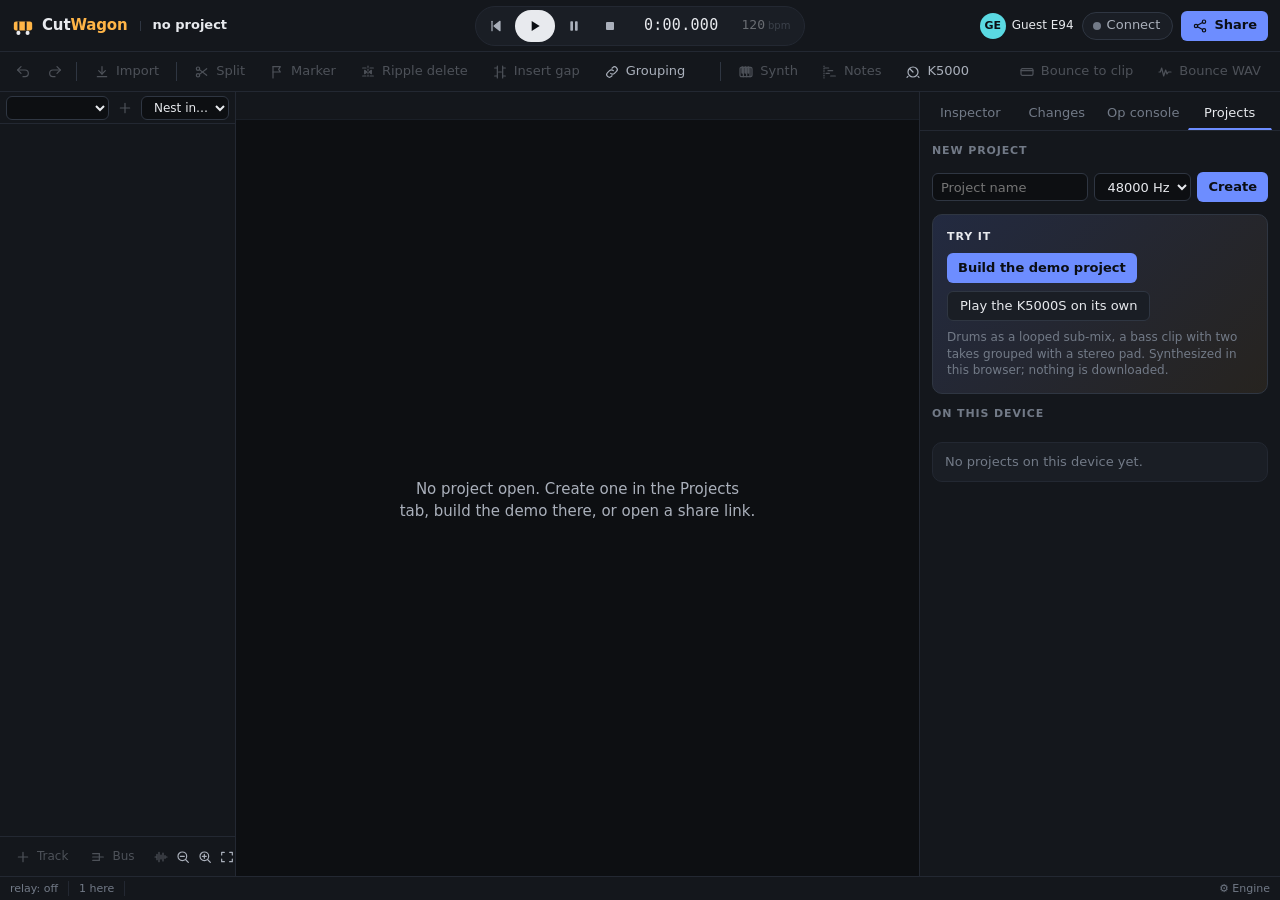
==== index.html @ 8cbf53a8 "CutWagon 1b26455023e1: log the sound editor and undo; the flip test measures its pad after the turn " ====
<!doctype html>
<html lang="en">
<head>
<meta charset="utf-8">
<meta name="viewport" content="width=device-width, initial-scale=1, viewport-fit=cover">
<meta name="theme-color" content="#14171c">
<meta name="robots" content="noindex, nofollow">
<meta name="cutwagon:build" content="1b26455023e1">
<title>CutWagon</title>
<link rel="stylesheet" href="style.css">
<link rel="icon" href="data:image/svg+xml,%3Csvg xmlns='http://www.w3.org/2000/svg' viewBox='0 0 24 24'%3E%3Crect width='24' height='24' rx='5' fill='%2314171c'/%3E%3Crect x='3' y='6' width='18' height='9' rx='2' fill='%23ffb547'/%3E%3Ccircle cx='7.5' cy='18' r='2' fill='%23e8eaee'/%3E%3Ccircle cx='16.5' cy='18' r='2' fill='%23e8eaee'/%3E%3C/svg%3E">
</head>
<body>
<header id="topbar">
  <div class="tb-left">
    <div class="brand" title="CutWagon v0 — audio">
      <svg class="logo" width="22" height="22" viewBox="0 0 24 24" aria-hidden="true"><rect x="2" y="7" width="20" height="10" rx="2.5" fill="var(--brand)"/><rect x="6" y="7" width="2" height="10" fill="var(--panel)"/><rect x="14" y="7" width="2" height="10" fill="var(--panel)"/><circle cx="7" cy="19.5" r="2.2" fill="var(--text)"/><circle cx="17" cy="19.5" r="2.2" fill="var(--text)"/></svg>
      <span class="word">Cut<b>Wagon</b></span>
    </div>
    <span class="vsep"></span>
    <span id="proj-name" class="proj-name">no project</span>
    <span class="solo-only solo-title">K5000S <small>additive synthesizer · a CutWagon instrument</small></span>
  </div>
  <div class="tb-center transport">
    <button id="btn-home" class="ib" data-icon="home" title="Go to start (Home)" aria-label="Go to start"></button>
    <button id="btn-play" class="ib play" data-icon="play" title="Play (Space)" aria-label="Play"></button>
    <button id="btn-pause" class="ib" data-icon="pause" title="Pause here (Enter)" aria-label="Pause"></button>
    <button id="btn-stop" class="ib" data-icon="stop" title="Stop and return to start of playback" aria-label="Stop"></button>
    <div id="time-display" class="time">0:00.000</div>
    <button id="btn-tempo" class="tempo" title="Tempo and beats per bar: the grid, the bars-and-beats ruler and synth patterns follow it"><span id="tempo-val">120</span><small>bpm</small></button>
  </div>
  <div class="tb-right solo-only">
    <a id="solo-exit" class="btn-link" href="#" title="Open the CutWagon editor: projects, the timeline, K5000 clips you can record into">Open the editor</a>
  </div>
  <div class="tb-right collab">
    <div id="presence-list" class="presence"></div>
    <button id="btn-connect" class="pill" title="Connect this project to the relay"><span class="dot"></span><span class="lbl">Connect</span></button>
    <button id="btn-collab" class="primary" data-icon="share" title="Your name, the relay, and a link to this project"><span class="lbl">Share</span></button>
    <div id="collab-panel" class="popover" hidden>
      <h4>Share this project</h4>
      <label class="pfield"><span>Your name</span><input id="my-name" class="my-name" title="Your display name" spellcheck="false"></label>
      <label class="pfield relay-only"><span>Relay</span><input id="relay-url" class="relay-url" spellcheck="false" title="Relay WebSocket URL"></label>
      <div class="prow relay-only"><button id="btn-share" data-icon="copy" title="Copy a link that opens this project and connects to the relay"><span class="lbl">Copy link</span></button><input id="share-out" class="share-out" readonly title="Share link" placeholder="share link"></div>
      <p class="muted small relay-only">Anyone with the link opens this project and edits it with you, live, through the relay.</p>
      <p id="collab-host-note" class="muted small" hidden>This copy cannot reach a relay, so it cannot share. Tabs of this page in one browser edit together.</p>
    </div>
  </div>
</header>

<nav id="toolbar" aria-label="Edit">
  <div class="group">
    <button id="btn-undo" class="ib" data-icon="undo" title="Undo your last change (Ctrl+Z)" aria-label="Undo"></button>
    <button id="btn-redo" class="ib" data-icon="redo" title="Redo what you undid (Shift+Ctrl+Z)" aria-label="Redo"></button>
  </div>
  <span class="vsep"></span>
  <div class="group">
    <button id="btn-import" data-icon="import" title="Import audio files (or drop them on the timeline)"><span class="lbl">Import</span></button>
    <input type="file" id="import-file" multiple accept="audio/*,.wav,.wave,.mp3,.ogg,.flac,.m4a,.aac,.opus" hidden>
    <input type="file" id="take-file" multiple accept="audio/*,.wav,.wave,.mp3,.ogg,.flac,.m4a,.aac,.opus" hidden>
  </div>
  <span class="vsep"></span>
  <div class="group">
    <button id="btn-split" data-icon="split" title="Split the selected clip at the playhead (S); with nothing selected, every clip under it"><span class="lbl">Split</span></button>
    <button id="btn-marker" data-icon="marker" title="Marker at the playhead (M)"><span class="lbl">Marker</span></button>
    <button id="btn-ripple" data-icon="ripple" title="Remove the selected time range and close the gap (Shift+Delete)"><span class="lbl">Ripple delete</span></button>
    <button id="btn-insert-gap" data-icon="gap" title="Open a gap the length of the selected range at its start"><span class="lbl">Insert gap</span></button>
    <button id="btn-ignore-group" data-icon="link" title="Ignore grouping: edits reach one clip at a time (Ctrl+Shift+U)"><span class="lbl">Grouping</span></button>
    <span id="range-display" class="range"></span>
  </div>
  <span class="vsep"></span>
  <div class="group">
    <button id="btn-synth" data-icon="keys" title="New synth clip: a note pattern played by the built-in synthesizer"><span class="lbl">Synth</span></button>
    <button id="btn-notes" data-icon="roll" title="Edit the selected synth clip's notes (N)"><span class="lbl">Notes</span></button>
    <div id="synth-menu" class="popover menu" hidden></div>
    <button id="btn-k5k" data-icon="knob" title="K5000: new K5000 clips, load .syx patches, and the onscreen controller (K)"><span class="lbl">K5000</span></button>
    <div id="k5k-menu" class="popover menu k5k-menu" hidden></div>
    <input type="file" id="k5k-file" accept=".syx,.mid,.ka1,.kb1,.kaa,.kba,.kc1,.kca,.sys,.zip,application/octet-stream,application/zip" multiple hidden>
  </div>
  <span class="spacer"></span>
  <div class="group">
    <button id="btn-bounce-clip" data-icon="clip" title="Render this sequence to audio and place it on a new track — shares the mix with people who lack your processing"><span class="lbl">Bounce to clip</span></button>
    <button id="btn-bounce-wav" data-icon="wave" title="Render this sequence to a 24-bit WAV file"><span class="lbl">Bounce WAV</span></button>
  </div>
</nav>

<main id="workspace">
  <div id="main-col">
  <section id="timeline-pane">
    <div id="tl-header">
      <select id="seq-select" title="Sequence shown in the timeline"></select>
      <button id="btn-new-seq" class="ib" data-icon="plus" title="New sequence" aria-label="New sequence"></button>
      <select id="nest-select" title="Place this sequence as a clip in another one"></select>
    </div>
    <div id="tl-tools">
      <button id="btn-add-track" data-icon="plus" title="Add a track"><span class="lbl">Track</span></button>
      <button id="btn-add-bus" data-icon="bus" title="Add a bus"><span class="lbl">Bus</span></button>
      <span class="spacer"></span>
      <button id="btn-sound-view" class="ib" data-icon="sound" title="Open this sequence in the sound editor: every sample, selections, processes" aria-label="Sound editor"></button>
      <button id="btn-zoom-out" class="ib" data-icon="zoomOut" title="Zoom out (-)" aria-label="Zoom out"></button>
      <button id="btn-zoom-in" class="ib" data-icon="zoomIn" title="Zoom in (+)" aria-label="Zoom in"></button>
      <button id="btn-fit" class="ib" data-icon="fit" title="Fit the sequence (F)" aria-label="Fit"></button>
    </div>
    <div id="track-headers"><div id="track-headers-inner"></div></div>
    <div id="canvas-wrap">
      <canvas id="timeline"></canvas>
      <div id="empty-msg" class="empty-msg"></div>
    </div>
  </section>
  <section id="roll-pane" hidden aria-label="Note editor">
    <div class="roll-bar">
      <span class="roll-ico" aria-hidden="true"></span>
      <div id="roll-title" class="roll-title"></div>
      <div id="roll-tools" class="roll-tools"></div>
      <span class="spacer"></span>
      <button id="roll-close" class="ib" data-icon="x" title="Close the note editor (N)" aria-label="Close the note editor"></button>
    </div>
    <div id="roll-wrap"><canvas id="roll"></canvas></div>
  </section>
  <section id="k5k-pane" hidden aria-label="K5000 controller"></section>
  <section id="sound-pane" hidden aria-label="Sound editor"></section>
  </div>

  <aside id="sidebar">
    <nav id="tabs">
      <button data-tab="inspector" class="on">Inspector</button>
      <button data-tab="changes">Changes <span id="changes-badge" class="badge" hidden></span></button>
      <button data-tab="console">Op console</button>
      <button data-tab="projects">Projects</button>
    </nav>
    <div class="tab-body" id="tab-inspector"></div>
    <div class="tab-body" id="tab-changes" hidden>
      <p class="muted small">What merging other people's edits did to ops: re-based through a ripple they had not seen, or rejected because they no longer make sense. Nothing is dropped silently.</p>
      <ul id="changes-list" class="changes"></ul>
      <h3>Rejected in this project (<span id="rejected-count">0</span>)</h3>
      <ul id="rejected-list" class="changes"></ul>
    </div>
    <div class="tab-body" id="tab-console" hidden>
      <p class="muted small">Ops are JSON — what the UI, scripts and agents all submit. Preview applies to a copy; Submit logs it as this tab.</p>
      <textarea id="op-json" spellcheck="false" placeholder='{"op": "add_marker", "id": "mk1", "sequence": "main", "at": 705600000, "label": "one second"}'></textarea>
      <div class="row">
        <input id="op-author" placeholder="author (default: your name)" spellcheck="false">
        <input id="op-note" placeholder="note: why" spellcheck="false">
      </div>
      <div class="btns">
        <button id="btn-op-preview">Preview</button>
        <button id="btn-op-submit" class="primary">Submit</button>
        <button id="btn-op-example">Example</button>
        <button id="btn-op-schema">Schema</button>
      </div>
      <div id="op-result" class="op-result"></div>
      <h3>History <span id="log-count" class="muted small"></span> <button id="btn-refresh-log" class="small">↻</button></h3>
      <div class="log-wrap">
        <table class="log"><thead><tr><th>#</th><th>op id</th><th>author</th><th>op</th><th>outcome</th><th>note</th></tr></thead><tbody id="log-rows"></tbody></table>
      </div>
      <pre id="op-detail" class="op-detail"></pre>
    </div>
    <div class="tab-body" id="tab-projects" hidden>
      <form id="new-project" class="new-project">
        <h3>New project</h3>
        <input id="np-name" placeholder="Project name" spellcheck="false">
        <select id="np-rate" title="Project sample rate"><option value="48000" selected>48000 Hz</option><option value="44100">44100 Hz</option><option value="96000">96000 Hz</option></select>
        <button id="btn-new-project" class="primary" type="submit">Create</button>
      </form>
      <div class="try">
        <h3>Try it</h3>
        <button id="btn-demo" class="primary" type="button">Build the demo project</button>
        <a id="btn-solo-k5k" class="btn-link" href="#k5000" title="The K5000 clone on its own: knobs, keyboard, typing and MIDI, no project needed">Play the K5000S on its own</a>
        <p class="muted small">Drums as a looped sub-mix, a bass clip with two takes grouped with a stereo pad. Synthesized in this browser; nothing is downloaded.</p>
      </div>
      <p id="host-note" class="note small" hidden>This copy runs entirely in your browser and keeps projects on this device. Tabs of this page share edits live. Editing with other people needs the relay, which this host cannot reach: run CutWagon locally (<code>python service/relay/relay.py --web web</code>) and use Share.</p>
      <h3>On this device</h3>
      <ul id="project-list" class="projects"></ul>
    </div>
  </aside>
</main>

<footer id="statusbar">
  <span id="relay-state" class="st offline">relay: off</span>
  <span id="here-count" class="st"></span>
  <span id="st-doc" class="st"></span>
  <span class="spacer"></span>
  <details id="st-more" class="st-more">
    <summary title="Engine details: render, cache, audio">Engine</summary>
    <div class="st-pop">
      <span id="st-render" class="st"></span>
      <span id="st-cache" class="st"></span>
      <span id="st-audio" class="st"></span>
      <span id="st-peer" class="st"></span>
      <span id="st-core" class="st muted"></span>
    </div>
  </details>
</footer>

<div id="toasts" aria-live="polite"></div>
<div id="modal" hidden><div class="modal-box"><div class="modal-head"><b id="modal-title"></b><button id="modal-close">✕</button></div><pre id="modal-body"></pre></div></div>
<div id="fatal"></div>
<script type="module" src="app.js"></script>
</body>
</html>
---- style.css ----
:root{--bg: #0d0f12;--panel: #14171c;--panel-2: #1a1e25;--panel-3: #232833;--line: #232832;--line-2: #2f3642;--text: #e8eaee;--text-2: #aab0bb;--muted: #727a87;--accent: #6d8dff;--accent-2: #93aaff;--accent-bg: rgba(109, 141, 255, .14);--brand: #ffb547;--playhead: #ff5a5f;--ok: #3fcf8e;--warn: #f5a524;--danger: #f2555a;--env: #ffd28a;--radius: 6px;--radius-lg: 10px;--font: system-ui, -apple-system, "Segoe UI", Roboto, "Helvetica Neue", sans-serif;--mono: ui-monospace, SFMono-Regular, "SF Mono", Menlo, Consolas, monospace;color-scheme:dark}*{box-sizing:border-box}html,body{margin:0;height:100%}body{background:var(--bg);color:var(--text);font:13px/1.4 var(--font);display:grid;grid-template-rows:auto auto minmax(0,1fr) auto;overflow:hidden;-webkit-font-smoothing:antialiased}::selection{background:var(--accent-bg)}button,input,select,textarea{font:inherit;color:inherit}code,.mono{font-family:var(--mono);font-size:12px}.muted{color:var(--muted)}.small{font-size:12px}.spacer{flex:1}.vsep{width:1px;align-self:stretch;margin:6px 4px;background:var(--line-2);flex:none}.ok{color:var(--ok)}button{display:inline-flex;align-items:center;gap:6px;height:30px;padding:0 10px;background:transparent;color:var(--text-2);border:1px solid transparent;border-radius:var(--radius);cursor:pointer;white-space:nowrap;transition:background .12s,color .12s,border-color .12s}button:hover:not(:disabled){background:var(--panel-3);color:var(--text)}button:focus-visible{outline:2px solid var(--accent);outline-offset:1px}button:disabled{opacity:.38;cursor:default}button.on{color:var(--text);background:var(--accent-bg);border-color:#6d8dff73}button.primary{background:var(--accent);color:#0b0e14;font-weight:600}button.primary:hover:not(:disabled){background:var(--accent-2);color:#0b0e14}button.danger{color:#ff9c9f}button.danger:hover:not(:disabled){background:#f2555a24;color:#ffc0c2}button.small{height:24px;padding:0 8px;font-size:12px}button.ib{width:30px;padding:0;justify-content:center}button.x{height:22px;width:22px;padding:0;justify-content:center;font-size:11px;color:var(--muted)}button.x:hover:not(:disabled){color:var(--text)}.ico{flex:none;display:block}.tab-body button:not(.x):not(.primary):not(.on):not(.danger),.popover button:not(.primary){background:var(--panel-2);border-color:var(--line-2);color:var(--text)}.tab-body button.danger{border-color:#f2555a59}.tab-body button:not(.x):not(.primary):not(.on):hover:not(:disabled){background:var(--panel-3)}input,select,textarea{background:var(--bg);border:1px solid var(--line-2);border-radius:var(--radius);height:28px;padding:0 8px;min-width:0}textarea{height:auto;padding:6px 8px}select{padding-right:4px}input:focus,select:focus,textarea:focus{outline:none;border-color:var(--accent);box-shadow:0 0 0 3px var(--accent-bg)}input[type=checkbox],input[type=radio]{height:auto;accent-color:var(--accent)}input[type=range]{height:16px;padding:0;border:0;background:transparent;accent-color:var(--accent);box-shadow:none}input[type=number]{font-variant-numeric:tabular-nums}#topbar{display:grid;grid-template-columns:minmax(0,1fr) auto minmax(0,1fr);align-items:center;gap:12px;padding:0 12px;height:52px;background:var(--panel);border-bottom:1px solid var(--line);position:relative;z-index:20}.tb-left,.tb-right,.tb-center{display:flex;align-items:center;gap:8px;min-width:0}.tb-right{justify-content:flex-end}.brand{display:flex;align-items:center;gap:8px;flex:none}.brand .word{font-weight:700;font-size:15px;letter-spacing:-.01em;color:var(--text)}.brand .word b{color:var(--brand);font-weight:700}.proj-name{font-weight:600;color:var(--text);overflow:hidden;text-overflow:ellipsis;white-space:nowrap;min-width:0}.transport{background:var(--panel-2);border:1px solid var(--line);border-radius:999px;padding:3px;gap:2px}.transport button.ib{width:34px;height:32px;border-radius:999px;color:var(--text-2)}.transport button.play{background:var(--text);color:#0b0e14;width:40px}.transport button.play:hover:not(:disabled){background:#fff;color:#0b0e14}.transport button.play.on{background:var(--playhead);border-color:var(--playhead);color:#fff}.time{font-family:var(--mono);font-size:15px;font-variant-numeric:tabular-nums;color:var(--text);padding:0 14px 0 10px;min-width:104px;text-align:right;letter-spacing:.02em}.presence{display:flex;align-items:center;gap:6px;min-width:0;overflow:hidden}.who{display:inline-flex;align-items:center;gap:6px;font-size:12px;color:var(--text-2);white-space:nowrap}.who .av{width:26px;height:26px;border-radius:50%;flex:none;display:grid;place-items:center;font-size:11px;font-weight:700;color:#0b0e14;background:var(--c, var(--muted));box-shadow:0 0 0 2px var(--panel)}.who.me .nm{color:var(--text)}.who .nm{max-width:110px;overflow:hidden;text-overflow:ellipsis}button.pill{height:28px;border-radius:999px;padding:0 12px 0 10px;border-color:var(--line-2);background:var(--panel-2);color:var(--text-2)}button.pill .dot{width:8px;height:8px;border-radius:50%;background:var(--muted)}button.pill.on{background:#3fcf8e1f;border-color:#3fcf8e73;color:var(--text)}button.pill.on .dot{background:var(--ok);box-shadow:0 0 0 3px #3fcf8e33}.popover{position:absolute;top:calc(100% + 6px);right:12px;width:min(360px,calc(100vw - 24px));background:var(--panel-2);border:1px solid var(--line-2);border-radius:var(--radius-lg);box-shadow:0 18px 40px #0000008c;padding:14px;z-index:40;display:flex;flex-direction:column;gap:10px}.popover[hidden]{display:none}.popover h4{margin:0;font-size:13px;color:var(--text)}.pfield{display:flex;flex-direction:column;gap:4px;font-size:12px;color:var(--text-2)}.prow{display:flex;gap:6px}.prow input{flex:1;color:var(--text-2);font-size:12px}.popover p{margin:0}.relay-url,.share-out{font-family:var(--mono);font-size:12px}#toolbar{display:flex;align-items:center;gap:2px;flex-wrap:wrap;padding:4px 8px;min-height:40px;min-width:0;background:var(--panel);border-bottom:1px solid var(--line)}#toolbar .group{display:flex;align-items:center;gap:2px;flex-wrap:wrap;min-width:0}#toolbar button{height:30px}#btn-ignore-group.on{background:#f5a52424;border-color:#f5a52480;color:#ffd28a}.range{font-family:var(--mono);font-size:12px;color:var(--accent-2);padding:0 8px;font-variant-numeric:tabular-nums}#workspace{display:grid;grid-template-columns:minmax(0,1fr) 360px;min-height:0}#main-col{display:flex;flex-direction:column;min-height:0;min-width:0;border-right:1px solid var(--line)}#timeline-pane{display:grid;grid-template-columns:236px minmax(0,1fr);grid-template-rows:32px minmax(0,1fr) 40px;flex:1;min-height:0;min-width:0;position:relative}#timeline-pane.drop:after{content:attr(data-drop);position:absolute;inset:8px;display:flex;align-items:center;justify-content:center;background:#6d8dff14;border:2px dashed var(--accent);border-radius:var(--radius-lg);font-size:15px;color:var(--text);pointer-events:none}#tl-header,#tl-tools{grid-column:1;display:flex;align-items:center;gap:4px;padding:0 6px;min-width:0;background:var(--panel);border-right:1px solid var(--line)}#tl-header{grid-row:1;border-bottom:1px solid var(--line)}#tl-tools{grid-row:3;border-top:1px solid var(--line)}#tl-header select{flex:1;min-width:0;height:24px;font-size:12px}#tl-header #nest-select{flex:0 0 88px}#tl-header button.ib{width:24px;height:24px;flex:none}#tl-tools button{height:28px;padding:0 8px;font-size:12px}#tl-tools button.ib{width:28px;padding:0}#track-headers{grid-row:2;grid-column:1;overflow:hidden;background:var(--panel);border-right:1px solid var(--line);position:relative}#track-headers-inner{will-change:transform}#canvas-wrap{grid-row:1 / span 3;grid-column:2;position:relative;min-width:0;min-height:0;overflow:hidden}#timeline{display:block;touch-action:none}.empty-msg{position:absolute;inset:32px 24px 0;display:flex;align-items:center;justify-content:center;text-align:center;color:var(--text-2);font-size:15px;line-height:1.5;pointer-events:none;padding:0 10%;text-wrap:balance}.empty-msg[hidden]{display:none}.trk{display:flex;border-bottom:1px solid var(--line);background:var(--panel);user-select:none;position:relative}.trk.selected{background:#181c25}.trk.selected:after{content:"";position:absolute;inset:0 0 0 auto;width:2px;background:var(--accent)}.trk-color{width:4px;flex:none;margin:8px 0 8px 6px;border-radius:2px}.trk-body{flex:1;display:flex;flex-direction:column;justify-content:center;gap:4px;padding:6px 8px 6px 7px;min-width:0}.trk-row{display:flex;align-items:center;gap:4px;min-width:0}.trk-name{flex:1;background:transparent;border-color:transparent;font-weight:600;height:22px;padding:0 4px;color:var(--text);font-size:13px}.trk-name:hover{border-color:var(--line-2)}.tog{width:22px;height:20px;padding:0;justify-content:center;font-size:10px;font-weight:700;border-radius:4px;color:var(--muted);border:1px solid var(--line-2)}.tog.mute.on{background:var(--danger);border-color:var(--danger);color:#fff}.tog.solo.on{background:var(--warn);border-color:var(--warn);color:#1a1205}.trk-row.lvl{gap:6px}.trk-fader{flex:1;min-width:40px}.trk-gain{width:44px;height:20px;font-size:11px;padding:0 4px;text-align:right;font-family:var(--mono);background:transparent;border-color:transparent;color:var(--text-2)}.trk-gain:hover,.trk-gain:focus{border-color:var(--line-2);background:var(--bg)}.trk-pan{width:38px;flex:none}.pan-val{font-family:var(--mono);font-size:10px;color:var(--muted);width:26px;text-align:right}.out-l,.env-l{color:var(--muted);font-size:11px;flex:none}.env-l{margin-left:4px;color:var(--env);opacity:.7}.trk-out,.trk-lane{flex:1;min-width:0;height:20px;font-size:11px;padding:0 2px;background:transparent;border-color:transparent;color:var(--text-2)}.trk-out:hover,.trk-lane:hover{border-color:var(--line-2)}.trk.has-lane .trk-lane{color:var(--env)}.trk.has-lane .env-l{opacity:1}input[type=range].trk-fader,input[type=range].trk-pan,input[type=range].ctl-r{-webkit-appearance:none;appearance:none;height:18px;background:transparent;cursor:pointer}input[type=range].trk-fader::-webkit-slider-runnable-track,input[type=range].ctl-r::-webkit-slider-runnable-track,input[type=range].trk-pan::-webkit-slider-runnable-track{height:4px;border-radius:2px;background:linear-gradient(to right,var(--trk, var(--accent)) var(--fill, 50%),var(--line-2) var(--fill, 50%))}input[type=range].trk-pan::-webkit-slider-runnable-track{background:var(--line-2)}input[type=range].trk-fader::-moz-range-track,input[type=range].ctl-r::-moz-range-track,input[type=range].trk-pan::-moz-range-track{height:4px;border-radius:2px;background:var(--line-2)}input[type=range].trk-fader::-moz-range-progress,input[type=range].ctl-r::-moz-range-progress{height:4px;border-radius:2px;background:var(--trk, var(--accent))}input[type=range].trk-fader::-webkit-slider-thumb,input[type=range].ctl-r::-webkit-slider-thumb,input[type=range].trk-pan::-webkit-slider-thumb{-webkit-appearance:none;width:12px;height:12px;margin-top:-4px;border-radius:50%;background:#e8eaee;border:0;box-shadow:0 1px 3px #0009}input[type=range].trk-fader::-moz-range-thumb,input[type=range].ctl-r::-moz-range-thumb,input[type=range].trk-pan::-moz-range-thumb{width:12px;height:12px;border-radius:50%;background:#e8eaee;border:0}input[type=range]:focus-visible{outline:2px solid var(--accent);outline-offset:2px}.ctl{display:grid;grid-template-columns:84px minmax(0,1fr) 74px auto;align-items:center;gap:8px;min-height:26px}.ctl-l{color:var(--muted);font-size:12px;white-space:nowrap;overflow:hidden;text-overflow:ellipsis}button.ctl-v{height:22px;padding:0 6px;justify-content:flex-end;font-family:var(--mono);font-size:11px;color:var(--text);background:transparent!important;border:1px solid transparent!important;border-radius:4px;font-variant-numeric:tabular-nums}button.ctl-v:hover{border-color:var(--line-2)!important}.ctl-edit{height:22px;font-family:var(--mono);font-size:11px;width:74px;padding:0 6px;text-align:right}.ctl .env-btn{width:22px;height:22px;color:var(--muted)}.ctl .env-btn.on{color:var(--env)}.ctl>.env-btn .ico{width:14px;height:14px}.seg{display:inline-flex;background:var(--bg);border:1px solid var(--line-2);border-radius:7px;padding:2px;gap:2px;flex-wrap:wrap}.seg button{height:22px;padding:0 9px;font-size:12px;border-radius:5px;color:var(--text-2);background:transparent!important;border:0!important}.seg button.on{background:var(--panel-3)!important;color:var(--text);box-shadow:inset 0 0 0 1px var(--line-2)}.seg-row,.tail-row{display:flex;align-items:center;gap:8px;flex-wrap:wrap}.seg-row>.ctl-l,.tail-row>.ctl-l{width:84px;flex:none}button.sw{width:30px;height:18px;padding:2px;border-radius:9px;background:var(--line-2)!important;border:0!important;justify-content:flex-start;flex:none}button.sw .knob{width:14px;height:14px;border-radius:50%;background:#aab0bb;transition:transform .12s}button.sw.on{background:var(--accent)!important}button.sw.on .knob{transform:translate(12px);background:#fff}.sw-l{display:inline-flex;align-items:center;gap:6px;font-size:12px;color:var(--text-2);cursor:pointer}.sw-row{display:flex;gap:18px;padding:4px 0}#sidebar{display:flex;flex-direction:column;min-height:0;min-width:0;background:var(--panel)}#tabs{display:flex;gap:2px;padding:6px 8px 0;border-bottom:1px solid var(--line)}#tabs button{flex:1;min-width:0;height:32px;padding:0 6px;border-radius:6px 6px 0 0;color:var(--muted);justify-content:center;border-bottom:2px solid transparent}#tabs button:hover:not(:disabled){background:transparent;color:var(--text)}#tabs button.on{color:var(--text);background:transparent;border-color:transparent;border-bottom-color:var(--accent)}.badge{background:var(--danger);color:#fff;border-radius:8px;padding:0 5px;font-size:10px;margin-left:4px}.tab-body{flex:1;overflow:auto;padding:12px;min-height:0;display:flex;flex-direction:column;gap:12px}.tab-body[hidden]{display:none}.tab-body>p{margin:0}h3{font-size:11px;text-transform:uppercase;letter-spacing:.08em;color:var(--muted);margin:0 0 8px;font-weight:600}h4{font-size:12px;color:var(--text-2);margin:12px 0 6px;font-weight:600}.insp{background:var(--panel-2);border:1px solid var(--line);border-radius:var(--radius-lg)}.insp>h3{color:var(--text-2)}button.card-h{width:100%;height:36px;padding:0 12px;justify-content:flex-start;gap:8px;border-radius:var(--radius-lg) var(--radius-lg) 0 0;background:transparent!important;border:0!important;color:var(--text-2)}.insp.shut button.card-h{border-radius:var(--radius-lg)}button.card-h:hover{color:var(--text)}button.card-h h3{margin:0;color:inherit}.card-h .chev{width:8px;height:8px;border-right:1.5px solid currentColor;border-bottom:1.5px solid currentColor;transform:rotate(45deg) translate(-2px,-2px);flex:none;opacity:.7}.insp.shut .card-h .chev{transform:rotate(-45deg)}.card-ic{display:inline-flex;color:var(--muted)}.card-ic .ico{width:15px;height:15px}.card-aside{margin-left:auto;font-size:11px;color:var(--muted);max-width:50%;overflow:hidden;text-overflow:ellipsis}.card-b{padding:2px 12px 12px;display:flex;flex-direction:column;gap:6px}.card-b>h4{margin:8px 0 0}.kv-row{display:flex;gap:16px}.kv-row .kv>span:first-child{width:auto}.kv-row .kv:first-child>span:first-child{width:84px}.hint-empty{padding:6px 2px}.field{display:flex;align-items:center;gap:8px;margin:6px 0}.field>span:first-child{width:84px;color:var(--muted);flex:none;font-size:12px}.field input[type=number]{width:96px}.field input[type=text],.field select{flex:1}.kv{display:flex;gap:8px;margin:3px 0;align-items:baseline;font-size:12px}.kv>span:first-child{width:84px;color:var(--muted);flex:none}.kv code.id{color:var(--muted)}.note{background:#f5a52414;border:1px solid rgba(245,165,36,.3);border-radius:var(--radius);padding:8px 10px;color:#f3d9a6;margin:0}.btns{display:flex;gap:6px;flex-wrap:wrap;margin-top:8px;align-items:center}.buses{list-style:none;padding:0;margin:0;display:flex;flex-direction:column;gap:2px}.buses li{padding:6px 8px;border-radius:var(--radius);cursor:pointer;font-size:12px}.buses li:hover{background:var(--panel-3)}.buses li.on{background:var(--accent-bg)}.fx-list{display:flex;flex-direction:column;gap:8px}.fx{background:var(--bg);border:1px solid var(--line);border-radius:var(--radius);padding:8px 10px;border-left:3px solid var(--fxc, var(--accent))}.fx[data-type=reverb]{--fxc: #a77bf3}.fx[data-type=delay]{--fxc: #32b8c6}.fx[data-type=compressor]{--fxc: #f2a541}.fx[data-type=drive]{--fxc: #ef6a6a}.fx[data-type=eq]{--fxc: #3fbf8a}.fx[data-type=gain]{--fxc: #727a87}.fx.bypassed{opacity:.5}.fx-head{display:flex;align-items:center;gap:8px;margin-bottom:4px}.fx-name{font-size:12px}.fx-shape{height:24px;font-size:12px}.fx-params{display:flex;flex-direction:column;gap:2px}.fx-params .ctl{grid-template-columns:72px minmax(0,1fr) 70px auto}.fx-add{display:flex;gap:6px}.fx-add select{flex:1}.tail-row{margin-top:4px}.tail-say{margin:0}.synth-head{display:flex;gap:6px;align-items:center;flex-wrap:wrap}.synth-head select{flex:1;min-width:120px}.lane-choose p{margin:4px 0 0}.takes-list{list-style:none;padding:0;margin:0;display:flex;flex-direction:column;gap:4px}.takes-list li{display:flex;align-items:center;gap:8px;padding:4px 8px;border-radius:var(--radius);background:var(--bg);border:1px solid var(--line)}.takes-list li.on{border-color:#6d8dff80;background:var(--accent-bg)}.take-n{font-family:var(--mono);color:var(--muted);width:14px}.take-src{flex:1;color:var(--text);overflow:hidden;text-overflow:ellipsis;white-space:nowrap}.take-off{display:flex;align-items:center;gap:4px;color:var(--muted)}.take-off input{width:70px;height:24px}.interp{display:flex;flex-direction:column;gap:6px;background:var(--bg);border:1px solid var(--line);border-radius:var(--radius);padding:8px}.irow{display:flex;align-items:center;gap:6px;flex-wrap:wrap}.ilabel{width:64px;color:var(--muted);font-size:12px}.irow select{height:26px}.irow select.rate{flex:1}.presets button{height:24px;font-size:11px;padding:0 8px}.preset.on{border-color:var(--brand)!important;color:var(--text)}.origin{margin-left:auto;font-size:10px;text-transform:uppercase;letter-spacing:.06em;padding:1px 6px;border-radius:4px;display:inline-flex;gap:3px;align-items:center}.origin.take{background:#ffb54724;color:var(--brand)}.origin.source{background:var(--accent-bg);color:var(--accent-2)}.origin.media{background:var(--panel-3);color:var(--muted)}.origin button.x{height:16px;width:16px;font-size:9px}.group-box{display:flex;flex-direction:column;gap:6px;background:var(--bg);border:1px solid var(--line);border-radius:var(--radius);padding:8px;margin-top:10px}.group-box .kv{align-items:center}.group-box .kv button{margin-left:auto}.group-box .members{list-style:none;padding:0;margin:0;display:flex;flex-direction:column;gap:2px}.group-box .members li{display:flex;align-items:center;gap:6px;padding:3px 6px;border-radius:var(--radius);flex-wrap:wrap;font-size:12px}.group-box .members li.on{background:var(--accent-bg)}.group-box .members a{color:var(--text);text-decoration:none}.group-box .members a:hover{text-decoration:underline}.drift{color:#ff9c9f;font-family:var(--mono)}.past-reach{margin-left:92px}.changes{list-style:none;padding:0;margin:0;display:flex;flex-direction:column;gap:4px}.changes li{padding:6px 8px;border-radius:var(--radius);background:var(--panel-2);border-left:3px solid var(--line-2);font-size:12px}.changes li.rejected{border-left-color:var(--danger)}.changes li.rebased{border-left-color:var(--accent)}.changes li.applied{border-left-color:var(--ok)}.changes .when{color:var(--muted);font-family:var(--mono);font-size:10px;margin-right:6px}.changes .tag{font-size:10px;text-transform:uppercase;margin-right:6px;color:var(--muted)}#op-json{width:100%;height:140px;font-family:var(--mono);font-size:12px;resize:vertical}.row{display:flex;gap:6px;margin-top:6px}.row input{flex:1}.op-result .ok{border-left:3px solid var(--ok);padding:6px 8px;background:var(--panel-2);border-radius:var(--radius);color:var(--text)}.op-result .err{border-left:3px solid var(--danger);padding:6px 8px;background:#f2555a1a;color:#ffc4c6;border-radius:var(--radius)}.op-result ul{margin:4px 0;padding-left:18px}.log-wrap{max-height:320px;overflow:auto;border:1px solid var(--line);border-radius:var(--radius)}table.log{border-collapse:collapse;width:100%;font-size:11px}table.log th{position:sticky;top:0;background:var(--panel-2);text-align:left;font-weight:600;color:var(--muted);padding:4px 6px}table.log td{padding:3px 6px;border-top:1px solid var(--line);white-space:nowrap;max-width:140px;overflow:hidden;text-overflow:ellipsis}table.log tr{cursor:pointer}table.log tr:hover td{background:var(--panel-3)}table.log tr.rejected td{color:#ff9c9f}table.log tr.rebased td{color:var(--accent-2)}.op-detail{font-family:var(--mono);font-size:11px;white-space:pre-wrap;color:var(--text-2);max-height:240px;overflow:auto;margin:0}.op-detail:empty{display:none}.new-project{display:flex;flex-wrap:wrap;gap:6px;align-items:center}.new-project h3{width:100%}.new-project input{flex:1}.try{display:flex;flex-direction:column;align-items:flex-start;gap:8px;padding:14px;border-radius:var(--radius-lg);background:linear-gradient(135deg,#6d8dff29,#ffb54714);border:1px solid var(--line-2)}.try h3{margin:0;color:var(--text)}.try p{margin:0}.projects{list-style:none;padding:0;margin:0;display:flex;flex-direction:column;gap:6px}.projects li{padding:10px 12px;background:var(--panel-2);border:1px solid var(--line);border-radius:var(--radius-lg)}.projects li.on{border-color:#6d8dff99}.projects .note{flex-basis:100%}#statusbar{display:flex;align-items:center;min-height:24px;background:var(--panel);border-top:1px solid var(--line);font-size:11px;color:var(--muted);overflow:hidden;white-space:nowrap;min-width:0;padding-bottom:env(safe-area-inset-bottom,0px)}.st{padding:0 10px;border-right:1px solid var(--line)}.st.connected{color:var(--ok)}.st.connecting,.st.retrying{color:var(--warn)}.st.error{color:var(--danger)}#toasts{position:fixed;right:calc(16px + env(safe-area-inset-right,0px));bottom:calc(36px + env(safe-area-inset-bottom,0px));display:flex;flex-direction:column;gap:8px;z-index:50;max-width:420px}.toast{background:var(--panel-2);border:1px solid var(--line-2);border-left:3px solid var(--danger);color:var(--text);padding:10px 12px;border-radius:var(--radius-lg);box-shadow:0 12px 32px #00000080;cursor:pointer;font-size:12px}.toast.info{border-left-color:var(--accent)}.toast.warn{border-left-color:var(--warn)}#modal{position:fixed;inset:0;background:#05060899;display:flex;align-items:center;justify-content:center;z-index:60}#modal[hidden]{display:none}.modal-box{width:min(900px,92vw);height:min(80vh,900px);background:var(--panel-2);border:1px solid var(--line-2);border-radius:var(--radius-lg);display:flex;flex-direction:column;box-shadow:0 24px 60px #0009}.modal-head{display:flex;justify-content:space-between;align-items:center;padding:8px 12px;border-bottom:1px solid var(--line)}#modal-body{flex:1;overflow:auto;margin:0;padding:10px 12px;font-family:var(--mono);font-size:11px}#fatal{display:none}body.fatal #fatal{display:block;position:fixed;inset:30% 16px auto;max-width:640px;margin:0 auto;background:var(--panel-2);border:1px solid var(--danger);border-radius:var(--radius-lg);padding:20px;font-size:14px;z-index:100}@media (max-width: 1180px){#workspace{grid-template-columns:minmax(0,1fr) 320px}#toolbar .lbl{display:none}#toolbar button{width:34px;padding:0;justify-content:center}.who .nm{display:none}}@media (max-width: 760px){#topbar{grid-template-columns:minmax(0,1fr) auto;grid-template-rows:auto auto;height:auto;padding:6px 8px;row-gap:6px}.tb-left{grid-column:1;grid-row:1}.tb-right{grid-column:2;grid-row:1}.tb-center{grid-column:1 / span 2;grid-row:2;justify-self:center}.brand .word,#btn-connect .lbl,#btn-collab .lbl{display:none}#btn-collab{width:32px;padding:0;justify-content:center}.presence .who:not(.me)~.who:nth-child(n+4){display:none}#toolbar{padding:2px 6px;gap:0;flex-wrap:nowrap;overflow-x:auto;scrollbar-width:none}#toolbar::-webkit-scrollbar{display:none}#toolbar .group{flex-wrap:nowrap}#toolbar .group:has(#synth-menu),#toolbar .group:has(#k5k-menu){position:static}.popover.menu{position:fixed;left:8px;right:8px;top:120px;width:auto}#roll-close{order:-1}.roll-bar{gap:6px}#toolbar .vsep{margin:6px 2px}#workspace{grid-template-columns:minmax(0,1fr);grid-template-rows:minmax(220px,1fr) minmax(180px,42%)}#main-col{border-right:0;border-bottom:1px solid var(--line)}#roll-pane{height:200px}.roll-hint,button.tempo small,#st-doc{display:none}#timeline-pane{grid-template-columns:148px minmax(0,1fr);grid-template-rows:32px minmax(0,1fr) auto;border-right:0;border-bottom:1px solid var(--line)}#tl-tools{padding:4px;gap:0;justify-content:space-between}#tl-tools .lbl,#tl-tools .spacer{display:none}#tl-tools button,#tl-tools button.ib{width:26px;height:28px;padding:0;justify-content:center}#tl-header #nest-select{flex-basis:48px}.trk-gain{width:42px}.trk-pan,.pan-val,.env-l,.trk-lane{display:none}#toasts{left:calc(12px + env(safe-area-inset-left,0px));right:calc(12px + env(safe-area-inset-right,0px));max-width:none}.modal-box{width:100%;height:86vh}.tab-body{padding:10px}}@media (pointer: coarse){#toolbar button,.transport button.ib{min-height:36px}.tog{width:28px;height:24px}}button.tempo{height:28px;padding:0 10px 0 6px;gap:3px;border-radius:999px;color:var(--text);font-family:var(--mono);font-size:13px;font-variant-numeric:tabular-nums}button.tempo small{font-family:var(--font);font-size:10px;color:var(--muted)}button.tempo.unset{color:var(--text-2)}.tempo-edit{width:64px;height:24px;font-family:var(--mono)}#toolbar .group{position:relative}.popover.menu{left:0;right:auto;top:calc(100% + 4px);width:300px;padding:10px;gap:4px}.popover.menu h4{margin:2px 4px 6px}.popover.menu p{margin:6px 4px 2px}button.menu-item{height:auto;padding:7px 10px;flex-direction:column;align-items:flex-start;gap:1px;background:transparent!important;border:0!important;color:var(--text);white-space:normal;text-align:left}button.menu-item:hover{background:var(--panel-3)!important}button.menu-item span{font-size:11px}#roll-pane{flex:none;height:260px;display:flex;flex-direction:column;border-top:1px solid var(--line-2);background:var(--panel);min-width:0}#roll-pane[hidden]{display:none}.roll-bar{display:flex;align-items:center;gap:10px;padding:4px 8px;min-height:38px;border-bottom:1px solid var(--line);flex-wrap:wrap}.roll-title{font-size:12px;white-space:nowrap;overflow:hidden;text-overflow:ellipsis;min-width:0}.roll-tools{display:flex;align-items:center;gap:10px;flex-wrap:wrap;min-width:0}.roll-tools .ctl{grid-template-columns:60px 110px 48px;min-height:22px}.roll-hint{white-space:nowrap;overflow:hidden;text-overflow:ellipsis}#roll-wrap{flex:1;min-height:0;position:relative;overflow:hidden}#roll{display:block;touch-action:none}.st-more{position:relative;padding:0 10px}.st-more summary{cursor:pointer;list-style:none;color:var(--muted)}.st-more summary::-webkit-details-marker{display:none}.st-more summary:before{content:"\2699  "}.st-more[open] summary{color:var(--text)}.st-pop{position:fixed;right:12px;bottom:30px;display:flex;flex-direction:column;gap:4px;padding:10px 12px;background:var(--panel-2);border:1px solid var(--line-2);border-radius:var(--radius-lg);box-shadow:0 12px 32px #00000080;z-index:45;white-space:normal;max-width:min(520px,calc(100vw - 24px))}.st-pop .st{border:0;padding:0}#k5k-pane{flex:none;height:410px;display:flex;flex-direction:column;border-top:1px solid var(--line-2);background:var(--panel);min-width:0;overflow:hidden}#k5k-pane[hidden]{display:none}.k5-bar{gap:8px;flex-wrap:nowrap;overflow:hidden}.k5-bar>*{flex:none}.k5-bar>.k5-where{flex:0 1 auto}.k5-badge{font-weight:700;letter-spacing:.06em;font-size:12px;color:var(--brand);padding:0 2px}.k5-tabs button{height:24px;font-size:12px}.k5-patch{height:26px;max-width:200px}.k5-where{font-size:12px;white-space:nowrap;overflow:hidden;text-overflow:ellipsis;min-width:0;max-width:360px}.k5-group{display:inline-flex;gap:4px;align-items:center}.k5-group select,.k5-perf select{height:24px;font-size:12px;padding:0 4px}.k5-rec .dot{width:9px;height:9px;border-radius:50%;background:var(--danger);display:inline-block;opacity:.6}.k5-rec.on{background:#f2555a29;border-color:#f2555a80;color:#ffc0c2}.k5-rec.on .dot{opacity:1;box-shadow:0 0 6px var(--danger)}.k5-meter{width:48px;height:6px;border-radius:3px;background:var(--bg);border:1px solid var(--line-2);overflow:hidden;flex:none}.k5-meter i{display:block;height:100%;width:0;background:linear-gradient(90deg,var(--ok),var(--warn) 80%,var(--danger));transition:width .08s}.k5-bar button.small:not(.on):not(.primary){background:var(--panel-2);border-color:var(--line-2);color:var(--text)}.k5-play{flex:1;min-height:0;display:flex;flex-direction:column}.k5-knob{width:50px;display:flex;flex-direction:column;align-items:center;cursor:ns-resize;border-radius:var(--radius);touch-action:none;user-select:none;-webkit-user-select:none}.k5-knob:focus-visible{outline:2px solid var(--accent);outline-offset:1px}.k5-knob svg{display:block}.k5-knob .k-track{fill:none;stroke:var(--line-2);stroke-width:3;stroke-linecap:round}.k5-knob .k-val{fill:none;stroke:var(--accent);stroke-width:3;stroke-linecap:round}.k5-knob.user .k-val{stroke:var(--brand)}.k5-knob.arp .k-val{stroke:var(--ok)}.k5-knob .k-face{fill:#2a303b;stroke:#0b0d11;stroke-width:1}.k5-knob .k-ptr{stroke:var(--text);stroke-width:2.2;stroke-linecap:round}.k5-knob .k-tick{fill:var(--muted)}.k5-knob .k-l{font-size:8.5px;letter-spacing:0;color:var(--text-2);white-space:nowrap;margin-top:-1px;max-width:50px;overflow:hidden;text-overflow:clip}.k5-knob .k-v{font-family:var(--mono);font-size:10px;color:var(--muted);min-height:13px;white-space:nowrap;max-width:50px;overflow:hidden;text-overflow:ellipsis}.k5-knob.moved .k-v{color:var(--accent-2)}.k5-wheel{width:30px;display:flex;flex-direction:column;align-items:center;gap:3px;touch-action:none;user-select:none;-webkit-user-select:none;cursor:ns-resize}.k5-wheel .w-track{position:relative;flex:1;width:24px;border-radius:6px;background:linear-gradient(90deg,#0b0d11,#1d222b 50%,#0b0d11);border:1px solid var(--line-2);min-height:60px}.k5-wheel .w-thumb{position:absolute;left:1px;right:1px;height:18px;border-radius:4px;background:linear-gradient(#3b4250,#262b35);border:1px solid #4b5363}.k5-wheel.spring .w-track:after{content:"";position:absolute;left:3px;right:3px;top:50%;height:1px;background:var(--muted)}.k5-wheel .k-l{font-size:9.5px;color:var(--text-2);letter-spacing:.04em}.k5-perf{display:flex;align-items:center;gap:10px;flex-wrap:wrap;font-size:12px}.k5-step{display:inline-flex;align-items:center;gap:4px}.k5-step button.small{width:22px;padding:0;justify-content:center;height:22px}.k5-step b{font-family:var(--mono);font-size:12px;min-width:26px;text-align:center;font-weight:600}.k5-l{color:var(--muted);font-size:11px}.k5-perf button.small{height:22px}.k5-keys{position:relative;flex:1;min-height:70px;touch-action:none;user-select:none;-webkit-user-select:none;border-radius:4px;overflow:hidden;background:#000}.k5-key{position:absolute;top:0;box-sizing:border-box;display:flex;flex-direction:column;justify-content:flex-end;align-items:center;padding-bottom:4px;cursor:pointer}.k5-key.white{height:100%;background:linear-gradient(#d7d9de,#f4f5f7 12%,#fff);border:1px solid #1a1d23;border-radius:0 0 4px 4px;z-index:1}.k5-key.black{height:60%;background:linear-gradient(#2a2e36,#0d0f13);border:1px solid #000;border-radius:0 0 3px 3px;z-index:2;padding-bottom:3px}.k5-key.white.down{background:linear-gradient(#a9bbff,#c9d4ff)}.k5-key.black.down{background:linear-gradient(#4b63c8,#2b3c8a)}.k5-key .k5-cn{font-size:9px;color:#6b7280;position:absolute;bottom:18px}.k5-key .k5-tk{font-family:var(--mono);font-size:10px;font-weight:600;color:#4b5563}.k5-key.black .k5-tk{color:#9aa3b2}.k5-key.typing.white{box-shadow:inset 0 -3px #6d8dff59}.k5-stand{margin:0}.k5-edit{flex:1;min-height:0;display:flex}.k5-pages{flex:none;width:112px;display:flex;flex-direction:column;gap:2px;padding:8px 6px;border-right:1px solid var(--line);overflow-y:auto}.k5-pages button{justify-content:flex-start;height:26px}.k5-pages button:not(.on){color:var(--text-2)}.k5-cards{flex:1;min-width:0;overflow-y:auto;padding:8px;display:grid;grid-template-columns:repeat(auto-fill,minmax(290px,1fr));gap:8px;align-content:start}.k5-card{background:var(--panel-2);border:1px solid var(--line);border-radius:var(--radius-lg);padding:8px 10px;display:flex;flex-direction:column;gap:3px;min-width:0}.k5-card.wide{grid-column:1 / -1}.k5-card h4{margin:0 0 4px;font-size:12px;color:var(--text);display:flex;align-items:center;gap:10px}.k5-card .ctl{grid-template-columns:104px minmax(60px,1fr) 64px}.k5-card .ctl-v.k5-v{font-family:var(--mono);font-size:11px;color:var(--text-2);text-align:right;white-space:nowrap;overflow:hidden;text-overflow:ellipsis}.k5-card select{height:24px;font-size:12px;min-width:0;max-width:100%}.k5-card .k5-wave{flex:1}.k5-card .ctl.k5-ch,.k5-card .ctl.k5-sw{grid-template-columns:104px minmax(0,1fr)}.k5-card .ctl.k5-sw .sw{justify-self:start}#k5k-pane.editing{height:460px}.k5-row{display:flex;align-items:center;gap:6px;min-width:0;flex-wrap:wrap}.k5-row .ctl{flex:1;min-width:180px;grid-template-columns:44px minmax(50px,1fr) 36px}.k5-row>.ctl-l{width:72px;flex:none;font-size:12px;color:var(--text-2)}.k5-card .btns{display:flex;gap:6px;flex-wrap:wrap;margin-top:4px}.k5-card button.small:not(.on):not(.primary):not(.danger){background:var(--panel);border-color:var(--line-2);color:var(--text)}.k5-name{height:24px;font-family:var(--mono);width:100%}.k5-paint-wrap{display:flex;flex-direction:column;gap:2px}.k5-paint{width:100%;height:120px;display:block;border-radius:var(--radius);border:1px solid var(--line);cursor:crosshair;touch-action:none}.k5k-menu{width:340px;max-height:70vh;overflow-y:auto}.k5k-menu .menu-row{display:flex;align-items:center;gap:4px}.k5k-menu .menu-row .menu-item{flex:1;min-width:0}.k5k-menu .menu-row .menu-item span,.k5k-menu .menu-row .menu-item b{max-width:100%;overflow:hidden;text-overflow:ellipsis;white-space:nowrap}.k5k-menu .menu-row{margin-bottom:1px}.k5k-menu .btns{display:flex;gap:6px;margin-top:6px}.k5k-diff{font-size:10px;color:var(--warn)}.k5k-flags{display:inline-flex;gap:6px;align-items:center}.k5k-warn{font-size:10px;padding:1px 6px;color:var(--warn)}@media (max-width: 760px){#k5k-pane{position:fixed;left:0;right:0;bottom:0;height:min(64vh,560px);z-index:30;box-shadow:0 -12px 32px #0000008c;padding-bottom:env(safe-area-inset-bottom,0px)}.k5-bar{flex-wrap:wrap;overflow:visible}.k5-where,.k5-meter,.k5-badge{display:none}.k5-bar{gap:4px}.k5-patch{max-width:120px}.k5-knob{width:46px}.k5-perf{gap:6px}.k5-pages{width:76px}.k5-cards{grid-template-columns:minmax(0,1fr);padding:6px}}.solo-only{display:none!important}body.solo-k5k .solo-only{display:flex!important}body.solo-k5k{grid-template-rows:auto minmax(0,1fr)}body.solo-k5k #toolbar,body.solo-k5k #timeline-pane,body.solo-k5k #roll-pane,body.solo-k5k #sidebar,body.solo-k5k #statusbar,body.solo-k5k .tb-center,body.solo-k5k .tb-right.collab,body.solo-k5k #proj-name,body.solo-k5k #k5k-pane .k5-group,body.solo-k5k #k5k-pane .k5-newclip,body.solo-k5k #k5k-pane .k5-bar>button.ib[data-icon=x]{display:none!important}body.solo-k5k #topbar{grid-template-columns:minmax(0,1fr) auto}body.solo-k5k #workspace{grid-template-columns:minmax(0,1fr);grid-template-rows:minmax(0,1fr)}body.solo-k5k #main-col{border:0}body.solo-k5k #k5k-pane,body.solo-k5k #k5k-pane.editing{flex:1;height:auto;position:static;box-shadow:none;border-top:0;padding-bottom:env(safe-area-inset-bottom,0px)}body.solo-k5k .k5-play{justify-content:center;gap:8px}body.solo-k5k .solo-title{align-items:baseline;gap:8px;font-weight:700;color:var(--text);white-space:nowrap;overflow:hidden}.solo-title small{font-weight:400;color:var(--muted);font-size:12px;overflow:hidden;text-overflow:ellipsis}a.btn-link{display:inline-flex;align-items:center;height:30px;padding:0 12px;border-radius:var(--radius);border:1px solid var(--line-2);background:var(--panel-2);color:var(--text);text-decoration:none;font-size:13px;white-space:nowrap}a.btn-link:hover{background:var(--panel-3)}@media (max-width: 760px){body.solo-k5k #topbar{grid-template-rows:auto}.solo-title small{display:none}}.k5-extras{padding:4px 8px;border-bottom:1px solid var(--line);flex:none}.k5-extras[hidden]{display:none}.k5-extras select{height:22px}.k5s-fit{flex:1;min-height:0;overflow:hidden;display:flex;justify-content:center;align-items:center;padding:6px 0 4px}.k5s-fit.scroll{justify-content:flex-start;align-items:flex-start;overflow:auto;overscroll-behavior-x:contain;scrollbar-width:thin}.k5s-size{position:relative;flex:none}.k5s{position:absolute;left:0;top:0;width:1600px;height:600px;transform-origin:0 0;background:#141518;border-radius:18px;box-shadow:0 8px 28px #0000008c,inset 0 0 0 1px #2a2c31;color:#1d1f23;font-family:var(--font);user-select:none;-webkit-user-select:none}.k5s-silver{position:absolute;left:10px;top:10px;width:1555px;height:292px;border-radius:12px 12px 3px 3px;background:linear-gradient(180deg,#d5d8dc,#c2c6cb 45%,#b3b7bd);box-shadow:inset 0 1px #ffffffb3,inset 0 -2px 4px #00000040}.k5s-silver:after{content:"";position:absolute;inset:0;border-radius:inherit;background:repeating-linear-gradient(90deg,#ffffff0d 0 1px,#00000006 1px 3px);pointer-events:none}.k5s-cheek{position:absolute;left:1565px;top:6px;width:28px;height:588px;border-radius:4px 14px 14px 4px;background:linear-gradient(90deg,#0d0e10,#1d1f23)}.k5s-marks{position:absolute;left:30px;top:34px;width:175px}.k5s-marks .word{font:italic 800 31px/1 Arial Black,Helvetica Neue,Arial,sans-serif;letter-spacing:.04em;color:#24262b;transform:scaleX(1.18);transform-origin:0 50%}.k5s-marks .word b{font-style:normal;font-weight:800}.k5s-marks .sub{margin-top:6px;font-size:9.5px;font-style:italic;color:#3a3d43;letter-spacing:.02em}.k5s-lbl{position:absolute;font-size:9px;font-weight:700;letter-spacing:.08em;color:#34373d;white-space:nowrap;text-transform:uppercase}.k5s-well{position:absolute;left:10px;top:150px;width:190px;height:440px;border-radius:6px 6px 10px 14px;background:linear-gradient(160deg,#3a5262,#2a3e4c 45%,#1d2c37);box-shadow:inset 0 3px 8px #0000008c,inset 0 0 0 1px #ffffff0f}button.k5s-disk{position:absolute;left:18px;top:18px;width:154px;height:52px;padding:0;border-radius:4px;background:linear-gradient(#26343f,#1b252d);border:1px solid #0f161b;box-shadow:inset 0 1px #ffffff14;cursor:pointer;display:block}button.k5s-disk .slot{position:absolute;left:14px;right:30px;top:21px;height:7px;border-radius:2px;background:#05080a;box-shadow:inset 0 1px 2px #000,0 1px #ffffff14}button.k5s-disk .eject{position:absolute;right:10px;top:30px;width:14px;height:8px;border-radius:2px;background:#3d505e}button.k5s-disk:hover{background:linear-gradient(#2e4150,#1f2b34)}.k5s-sw{position:absolute;left:30px;top:86px;display:flex;gap:22px}.k5s-swl{position:absolute;left:22px;top:108px;display:flex;gap:14px;font-size:8px;letter-spacing:.08em;color:#9fb3c1;font-weight:700}.k5s-swl span{width:34px;text-align:center}.k5s-wheels{position:absolute;left:34px;top:150px;height:250px;display:flex;gap:34px}.k5s-wheels .k5-wheel{width:44px;cursor:ns-resize}.k5s-wheels .w-track{width:40px;border-radius:10px;background:#0c1216;border:1px solid #070a0c;box-shadow:inset 0 2px 6px #000;overflow:hidden}.k5s-wheels .w-ribs{position:absolute;inset:6px;border-radius:8px;background:repeating-linear-gradient(180deg,#2c3338 0 3px,#161b1f 3px 6px)}.k5s-wheels .w-thumb{left:4px;right:4px;height:18px;border-radius:4px;background:linear-gradient(#5b6670,#3a434a);border:1px solid #1a1f23;z-index:1}.k5s-wheels .k-l{font-size:8px;color:#9fb3c1;font-weight:700;letter-spacing:.06em;white-space:nowrap}button.k5s-btn{position:relative;height:18px;width:30px;padding:0;border-radius:3px;background:linear-gradient(#55595f,#393c41);border:1px solid #1d1f22;box-shadow:0 1px #ffffff80,inset 0 1px #ffffff26;cursor:pointer;display:inline-block;flex:none}button.k5s-btn:hover:not(:disabled){background:linear-gradient(#61666d,#42464c)}button.k5s-btn:active:not(:disabled){transform:translateY(1px);box-shadow:none}button.k5s-btn:disabled{opacity:.55;cursor:default}button.k5s-btn .k5s-cap{position:absolute;left:50%;bottom:calc(100% + 3px);transform:translate(-50%);font-size:8px;font-weight:700;letter-spacing:.06em;color:#34373d;white-space:nowrap}button.k5s-btn[data-led]:after{content:"";position:absolute;left:50%;top:4px;width:8px;height:3px;margin-left:-4px;border-radius:1px;background:#4a2a2a}button.k5s-btn.lit[data-led]:after{background:#ffb547;box-shadow:0 0 5px #ffb547}button.k5s-btn.lit.red[data-led]:after,button.k5s-btn.arpbtn.lit:after{background:#ff4d4d;box-shadow:0 0 6px #ff4d4d}.k5s-well button.k5s-btn{background:linear-gradient(#4b5a66,#2f3a43);border-color:#111a20;box-shadow:inset 0 1px #ffffff1f;width:34px}.k5s-vol{position:absolute;left:222px;top:32px;width:66px;height:240px}.k5s-fader{position:absolute;top:0;width:26px;height:200px;cursor:ns-resize;touch-action:none}.k5s-fader[data-fader=main]{left:4px}.k5s-fader[data-fader=indiv]{left:36px}.k5s-fader.inert{cursor:not-allowed}.k5s-fader .f-slot{position:absolute;left:10px;width:6px;top:6px;bottom:6px;border-radius:3px;background:#121315;box-shadow:inset 0 1px 2px #000,0 1px #fff9}.k5s-fader .f-cap{position:absolute;left:0;width:26px;height:22px;margin-top:-11px;border-radius:3px;background:linear-gradient(#2d3035 0 40%,#f1f2f3 40% 50%,#2d3035 50%);border:1px solid #0d0e10;box-shadow:0 2px 3px #0006}.k5s-vol .vol-l{left:6px;top:226px}.k5s-knobs{position:absolute;left:300px;top:26px;width:314px;height:270px}.k5s-block{position:absolute;background:linear-gradient(#45484e,#393c41);border-radius:5px;box-shadow:inset 0 0 0 1px #24262a,0 1px #ffffff8c;display:grid;padding:4px 2px}.k5s-block.macro{left:0;top:0;width:220px;height:186px;grid-template-columns:repeat(4,1fr);grid-template-rows:repeat(3,1fr)}.k5s-block.user{left:0;top:192px;width:220px;height:62px;grid-template-columns:repeat(4,1fr)}.k5s-block.arp{left:226px;top:0;width:88px;height:186px;grid-template-rows:repeat(2,1fr)}.k5s-block.speed{left:226px;top:192px;width:88px;height:62px;justify-items:center}.k5s .k5-knob{width:54px;justify-self:center;align-self:center;cursor:ns-resize}.k5s .k5-knob svg{width:36px;height:36px}.k5s .k5-knob .k-track{stroke:#24262a}.k5s .k5-knob .k-face{fill:#1d1f22;stroke:#0b0c0e}.k5s .k5-knob .k-ptr{stroke:#e8eaee}.k5s .k5-knob .k-tick{fill:#8a8f97}.k5s .k5-knob .k-l{font-size:7.5px;font-weight:700;color:#e4e6ea;max-width:54px;letter-spacing:.02em;margin-top:0}.k5s .k5-knob .k-v{font-size:8px;color:#aab0bb;min-height:10px;max-width:54px}.k5s .k5-knob.moved .k-v{color:#ffd28a}.k5s .k5-knob.arp .k-val{stroke:#ff6b6b}.k5s .k5-knob.user .k-val{stroke:#ffb547}.k5s-arpdial{position:relative;display:flex;align-items:center;justify-content:center}.k5s-legend{position:absolute;top:4px;display:flex;flex-direction:column;gap:1px;font-size:5.5px;font-weight:700;color:#c9ccd2;letter-spacing:.02em;line-height:1}.k5s-legend.pl{left:1px;align-items:flex-start}.k5s-legend.pr{right:1px;align-items:flex-end}.k5s-arpdial .k5-knob{width:40px}.k5s-arpdial .k5-knob .k-v{max-width:44px}.k5s-knobs .macro-l{left:2px;top:258px}.k5s-knobs .arp-l{left:226px;top:258px}.k5s-common{position:absolute;left:628px;top:44px;width:48px;height:220px}.k5s-common button.k5s-btn{position:absolute;left:4px;width:40px}.k5s-common .edit{top:0}.k5s-common .system{top:36px}.k5s-common .disk{top:72px}.k5s-common .write{top:108px}.k5s-common .arpbtn{top:186px}.k5s-lcol{position:absolute;left:686px;top:44px;width:60px;height:220px}.k5s-lcol .soft,.k5s-rcol .soft{position:absolute;width:22px;height:16px}.k5s-lcol .L1,.k5s-rcol .R1{top:0}.k5s-lcol .L2,.k5s-rcol .R2{top:36px}.k5s-lcol .L3,.k5s-rcol .R3{top:72px}.k5s-lcol .L4,.k5s-rcol .R4{top:108px}.k5s-lcol .soft{left:2px}.k5s-section{position:absolute;left:-2px;top:186px;display:flex;gap:4px}.k5s-section button.k5s-btn{width:24px}.k5s-section .k5s-cap{bottom:auto!important;top:1px;font-size:7px!important;color:#d7d9de!important}.k5s-lcol .sec-l2{left:0;top:207px;font-size:7.5px}.k5s-lcd{position:absolute;left:722px;top:30px;width:300px;height:150px;padding:9px;border-radius:5px;background:linear-gradient(#202226,#111215);box-shadow:inset 0 0 0 1px #000,0 1px #fff9}.k5s-glass{position:relative;width:100%;height:100%;border-radius:2px;background:linear-gradient(180deg,#b9d47a,#a6c565 55%,#98b957);box-shadow:inset 0 0 12px #283c0a73;color:#17240a;font:600 9.5px/1.25 var(--mono);padding:4px 6px;overflow:hidden;display:flex;flex-direction:column;gap:1px}.k5s-glass .r{display:flex;gap:6px;white-space:nowrap}.k5s-glass .r span:first-child{min-width:30px}.k5s-glass .t{justify-content:space-between}.k5s-glass .big span{font-size:12px}.k5s-glass .big b{font-size:15px;letter-spacing:.02em;flex:1;text-align:center}.k5s-glass .cols{display:flex;gap:6px;flex:1;min-height:0}.k5s-glass .usr{flex:1;border:1px solid #2c3d14;padding:1px 3px}.k5s-glass .usr .r span:nth-child(2){min-width:62px}.k5s-glass .swbox{width:96px;border:1px solid #2c3d14;padding:1px 3px}.k5s-glass .menu{display:grid;grid-template-columns:1fr 1fr;grid-auto-flow:column;grid-template-rows:repeat(5,auto);gap:0 8px;border:1px solid #2c3d14;padding:1px 3px;flex:1}.k5s-glass .menu span{white-space:nowrap;overflow:hidden}.k5s-glass .msg{min-height:12px;font-weight:700;white-space:nowrap;overflow:hidden;text-overflow:ellipsis}.k5s-glass .fl{display:grid;grid-template-columns:repeat(8,1fr);gap:3px;margin-top:auto}.k5s-glass .fl span{border:1px solid #2c3d14;text-align:center;font-size:8px;line-height:10px}.k5s-glass .fl span.off{border-color:transparent}.k5s-fkeys{position:absolute;left:732px;top:230px;width:280px;display:grid;grid-template-columns:repeat(8,1fr);justify-items:center}.k5s-fkeys button.k5s-btn{width:26px}.k5s-rcol{position:absolute;left:1036px;top:44px;width:40px;height:220px}.k5s-rcol .soft{left:2px}.k5s-rcol .exit{position:absolute;top:186px;left:0;width:26px}.k5s-dial{position:absolute;left:1084px;top:56px;width:92px;height:120px;cursor:grab;touch-action:none}.k5s-dial .d-face{position:absolute;left:0;top:0;width:92px;height:92px;border-radius:50%;background:radial-gradient(circle at 40% 35%,#3a3d42,#16171a 70%);box-shadow:0 3px 6px #00000080,inset 0 0 0 2px #0b0c0e,inset 0 0 0 7px #2a2c30}.k5s-dial .d-dimple{position:absolute;left:60px;top:18px;width:12px;height:12px;border-radius:50%;background:radial-gradient(circle at 40% 40%,#2a2c30,#0c0d0f);box-shadow:inset 0 1px 2px #000}.k5s-dial .dial-l{left:28px;top:100px}.k5s-dial:focus-visible{outline:2px solid var(--accent);outline-offset:2px;border-radius:50%}.k5s-bank{position:absolute;left:1200px;top:56px;width:200px;height:30px}.k5s-bank button.k5s-btn{position:absolute;top:0;width:26px}.k5s-bank .single{left:0}.k5s-bank .multi{left:34px}.k5s-bank .qmidi{left:104px}.k5s-bank .bank-l{left:0;top:-26px;font-size:7.5px}.k5s-groups{position:absolute;left:1200px;top:100px;display:flex;gap:6px}.k5s-patches{position:absolute;left:1200px;top:146px;display:flex;gap:6px}.k5s-key{position:relative;display:flex;flex-direction:column;align-items:center;gap:2px}.k5s-key small{font-size:7.5px;font-weight:700;color:#34373d;line-height:1}.k5s-groups button.k5s-btn,.k5s-patches button.k5s-btn{width:20px;height:15px}.k5s-groups button.k5s-btn.lit{background:linear-gradient(#6c7a96,#47536b)}.k5s-patches .patch-l{left:0;top:34px;font-size:7.5px}.k5s-patches:after{content:"";position:absolute;left:0;top:28px;width:334px;height:1px;background:#6f7379}.k5s-bed{position:absolute;left:200px;top:304px;width:1365px;height:288px;background:linear-gradient(#0b0c0e,#17191c);border-radius:0 0 4px 10px;padding:6px 8px 0}.k5s .k5-keys{position:relative;width:100%;height:266px;border-radius:3px;overflow:hidden;background:#050506;min-height:0;flex:none}.k5s .k5-key.white{background:linear-gradient(#e6dfcc,#f3eddc 10%,#f7f2e4);border:1px solid #23211c;border-radius:0 0 4px 4px}.k5s .k5-key.black{height:62%;background:linear-gradient(#26282c,#08090a);border-radius:0 0 3px 3px}.k5s .k5-key.white.down{background:linear-gradient(#b7c4ee,#cdd7f7)}.k5s .k5-key.black.down{background:linear-gradient(#4b63c8,#2b3c8a)}.k5s .k5-key .k5-cn{font-size:10px;bottom:28px;color:#8a8576}.k5s .k5-key .k5-tk{font-size:11px}@media (max-width: 760px){.k5-extras{gap:6px;padding:4px 6px}}button.k5-sound{background:#f5a52429!important;border-color:#f5a52499!important;color:#ffd28a!important;animation:k5-pulse 1.6s ease-in-out infinite}@keyframes k5-pulse{50%{box-shadow:0 0 0 4px #f5a5242e}}button.k5-sound[hidden],.k5-bar button[hidden]{display:none!important}.k5-flip{position:relative;flex:1;min-height:0;perspective:2200px}.k5-flip-in{position:absolute;inset:0;transform-style:preserve-3d;transition:transform .6s cubic-bezier(.3,.1,.2,1)}.k5-flip.back .k5-flip-in{transform:rotateY(180deg)}.k5-face{position:absolute;inset:0;display:flex;flex-direction:column;min-width:0;min-height:0;backface-visibility:hidden;-webkit-backface-visibility:hidden;background:var(--panel);transition:visibility 0s linear .3s}.k5-face.back{transform:rotateY(180deg)}.k5-flip:not(.back) .k5-face.back,.k5-flip.back .k5-face.front{visibility:hidden}@media (prefers-reduced-motion: reduce){.k5-flip-in,.k5-face{transition:none}}#k5k-pane.back{height:560px}body.solo-k5k #k5k-pane.back{height:auto}button.k5-flipbtn.on{color:var(--text)}.k5s-flip{position:absolute;left:1478px;top:214px;display:flex;flex-direction:column;align-items:center;gap:5px}.k5s-flip button.k5s-btn{width:40px;height:20px;background:linear-gradient(#5d79c9,#3a4f8f)}.k5s-flip button.k5s-btn:hover:not(:disabled){background:linear-gradient(#6c87d6,#44599c)}.k5s-flip span{font-size:7.5px;font-weight:700;letter-spacing:.08em;color:#34373d;text-transform:uppercase;white-space:nowrap}.k5b{position:relative;flex:1;min-height:0;display:flex;flex-direction:column}.k5b-head{flex:none;display:flex;align-items:center;gap:8px;padding:6px 10px;border-bottom:1px solid var(--line);min-width:0}.k5b-head .spacer{flex:1}button.k5b-patch{height:32px;gap:8px;min-width:0;max-width:100%;background:var(--panel-2);border-color:var(--line-2);color:var(--text)}button.k5b-patch b{overflow:hidden;text-overflow:ellipsis;white-space:nowrap;min-width:0}button.k5b-patch .chev{font-style:normal;color:var(--muted)}.k5b-id{font-family:var(--mono);font-size:11px;color:var(--brand)}.k5b-badges{display:inline-flex;gap:3px}.k5b-badges .b{font-style:normal;font-size:9.5px;font-weight:700;padding:1px 5px;border-radius:4px;background:var(--panel-3);color:var(--text-2);letter-spacing:.03em;white-space:nowrap}.k5b-badges .b.add{background:#6d8dff2e;color:var(--accent-2)}.k5b-badges .b.pcm{background:#f5a52429;color:#ffd28a}.k5b-where{white-space:nowrap;overflow:hidden;text-overflow:ellipsis;min-width:0}.k5b-scroll{flex:1;min-height:0;overflow-y:auto;overflow-x:hidden;overscroll-behavior:contain;display:flex;flex-direction:column;gap:8px;padding:8px 10px}.k5b-main{display:grid;grid-template-columns:minmax(0,1.25fr) minmax(0,1fr);grid-template-areas:"xy pic" "groups groups";gap:8px}.k5b-xys{grid-area:xy;display:grid;grid-template-columns:1fr 1fr;gap:8px;min-width:0}.k5b-xy{display:flex;flex-direction:column;gap:4px;min-width:0;background:var(--panel-2);border:1px solid var(--line);border-radius:var(--radius-lg);padding:6px}.k5b-xy-head{display:flex;align-items:center;gap:4px;min-width:0}.k5b-xy-head select{height:24px;font-size:12px;padding:0 2px;min-width:0;flex:1 1 0;max-width:110px}.k5b-xy-head .spacer{flex:0 1 4px}.k5b-xy-head button{height:24px;font-size:11px;flex:none}.k5b-xy-box{position:relative;aspect-ratio:16 / 10;min-height:110px;max-height:170px}body.solo-k5k .k5b-xy-box{max-height:240px}.k5b-xy-cv{position:absolute;inset:0;width:100%;height:100%;display:block;border-radius:var(--radius);touch-action:none;cursor:crosshair}.k5b-xy-read{font-family:var(--mono);font-size:11px;color:var(--text-2);white-space:nowrap;overflow:hidden;text-overflow:ellipsis}.k5b-pic{grid-area:pic;display:flex;flex-direction:column;gap:4px;min-width:0;background:var(--panel-2);border:1px solid var(--line);border-radius:var(--radius-lg);padding:6px}.k5b-pic-head{display:flex;align-items:center;gap:6px}.k5b-pic-head .seg button{height:20px;font-size:11px;padding:0 6px}.k5b h5{margin:0;font-size:11px;font-weight:700;letter-spacing:.06em;text-transform:uppercase;color:var(--text-2)}.k5b-pic-cv{flex:1 1 0;width:100%;height:0;min-height:110px;display:block;border-radius:var(--radius)}.k5b-pic-cap{line-height:1.3;font-size:11px}.k5b-groups{grid-area:groups;display:grid;grid-template-columns:repeat(8,minmax(0,1fr));gap:8px 6px}.k5b-group[data-group=Harmonics],.k5b-group[data-group=Formant]{grid-column:span 3}.k5b-group[data-group=Filter]{grid-column:span 2}.k5b-group[data-group=Envelope],.k5b-group[data-group=User]{grid-column:span 4}.k5b-group{display:grid;grid-auto-flow:column;grid-auto-columns:minmax(0,1fr);grid-template-rows:auto auto;gap:4px 6px;min-width:0}.k5b-group h5{grid-column:1 / -1;grid-row:1}.k5b-slider{position:relative;grid-row:2;height:52px;padding:5px 8px;border-radius:var(--radius);background:var(--panel-2);border:1px solid var(--line-2);display:flex;flex-direction:column;justify-content:space-between;cursor:ew-resize;touch-action:none;user-select:none;-webkit-user-select:none;min-width:0}.k5b-slider:focus-visible{outline:2px solid var(--accent);outline-offset:1px}.k5b-slider .top{display:flex;align-items:baseline;justify-content:space-between;gap:4px;min-width:0}.k5b-slider .l{font-size:11px;font-weight:600;color:var(--text-2);white-space:nowrap;overflow:hidden;text-overflow:ellipsis}.k5b-slider .v{font-family:var(--mono);font-size:12px;color:var(--muted);font-weight:600}.k5b-slider.moved .v{color:var(--accent-2)}.k5b-slider .track{position:relative;height:8px;border-radius:4px;background:var(--bg);overflow:hidden}.k5b-slider .fill{position:absolute;top:0;bottom:0;background:var(--accent);border-radius:4px}.k5b-group[data-group=User] .fill{background:var(--brand)}.k5b-slider .sub{position:absolute;left:8px;right:8px;bottom:-14px;font-size:9px;color:var(--muted);white-space:nowrap;overflow:hidden;text-overflow:ellipsis;pointer-events:none}.k5b-group[data-group=User]{padding-bottom:12px}.k5b-strip{display:flex;align-items:center;gap:8px 12px;flex-wrap:wrap;font-size:12px;padding:6px 8px;background:var(--panel-2);border:1px solid var(--line);border-radius:var(--radius-lg)}.k5b-strip select{height:26px;font-size:12px;padding:0 4px;min-width:0}.k5b-strip button.small{height:26px}.k5b-arp,.k5b-keyset{display:flex;align-items:center;gap:4px;flex-wrap:wrap}button.k5b-arp-on .led{width:7px;height:7px;border-radius:50%;background:#4a2a2a;display:inline-block}button.k5b-arp-on.on .led{background:#ff4d4d;box-shadow:0 0 5px #ff4d4d}.k5b-step{display:inline-flex;align-items:center;gap:4px}.k5b-step button.small{width:26px;padding:0;justify-content:center}.k5b-step b{font-family:var(--mono);font-size:12px;min-width:28px;text-align:center}.k5b-surf button{height:22px}.k5b-play{flex:none;display:flex;gap:8px;padding:6px 10px 8px;border-top:1px solid var(--line);height:160px}body.solo-k5k .k5b-play{height:clamp(170px,26vh,260px)}.k5b-ribbons{display:flex;gap:6px;flex:none}.k5b-ribbon{width:34px;display:flex;flex-direction:column;align-items:center;gap:3px;touch-action:none;user-select:none;-webkit-user-select:none;cursor:ns-resize}.k5b-ribbon .rail{position:relative;flex:1;width:100%;margin:12px 0;border-radius:8px;background:linear-gradient(90deg,#0b0d11,#1a1e25 50%,#0b0d11);border:1px solid var(--line-2)}.k5b-ribbon.spring .rail:after{content:"";position:absolute;left:4px;right:4px;top:50%;height:1px;background:var(--muted)}.k5b-ribbon .dot{position:absolute;left:50%;width:24px;height:24px;margin:-12px 0 0 -12px;border-radius:50%;background:radial-gradient(circle at 40% 35%,var(--accent-2),var(--accent));box-shadow:0 0 10px #6d8dff80;pointer-events:none}.k5b-ribbon .l{font-size:10px;color:var(--text-2)}.k5b-surface{flex:1;min-width:0;display:flex}.k5b-surface.keys .k5b-pads,.k5b-surface.pads .k5-keys{display:none}.k5-keys.back{flex:1;height:100%}.k5b-pads{flex:1;display:grid;grid-auto-rows:1fr;gap:4px;touch-action:none;user-select:none;-webkit-user-select:none}button.k5b-pad{height:auto;min-height:0;padding:0;justify-content:center;border-radius:8px;background:linear-gradient(#262b35,#1d2129);border:1px solid var(--line-2);color:var(--text-2);font-size:11px;font-weight:600;touch-action:none}button.k5b-pad.root{background:linear-gradient(#3a4a80,#2b3866);border-color:#4d61a6;color:var(--text)}button.k5b-pad.down,button.k5b-pad.root.down{background:linear-gradient(var(--accent-2),var(--accent));color:#0b0e14}.k5b-browser{position:absolute;inset:46px 8px 8px;z-index:5;display:flex;flex-direction:column;gap:6px;padding:8px;background:var(--panel);border:1px solid var(--line-2);border-radius:var(--radius-lg);box-shadow:0 12px 32px #0009}.k5b-browser[hidden]{display:none}.k5b-browser-head{display:flex;align-items:center;gap:6px;flex-wrap:wrap}.k5b-search{flex:1 1 160px;height:32px;min-width:0}.k5b-cards{flex:1;min-height:0;overflow-y:auto;display:grid;grid-template-columns:repeat(auto-fill,minmax(180px,1fr));gap:6px;align-content:start}button.k5b-card{height:auto;display:flex;flex-direction:column;align-items:stretch;gap:3px;padding:8px;text-align:left;background:var(--panel-2);border:1px solid var(--line-2);border-radius:var(--radius);color:var(--text);white-space:normal}button.k5b-card .top{display:flex;justify-content:space-between;gap:4px;align-items:center}button.k5b-card b{font-size:13px;overflow:hidden;text-overflow:ellipsis;white-space:nowrap}button.k5b-card .note,button.k5b-card .from{font-size:10.5px;color:var(--muted);line-height:1.3}@media (max-width: 1180px){.k5b-main{grid-template-columns:minmax(0,1fr);grid-template-areas:"xy" "pic" "groups"}.k5b-pic-cv{min-height:90px;height:90px;flex:none}}@media (max-width: 760px){#k5k-pane.back{height:min(78vh,680px)}.k5b-head{padding:4px 6px;gap:6px}.k5b-where{display:none}.k5b-scroll{padding:6px}.k5b-xys{gap:6px}.k5b-xy{padding:4px}.k5b-xy-box{aspect-ratio:1 / 1}.k5b-xy-head .k5-l{display:none}.k5b-xy-head select{font-size:11px;padding:0 0 0 2px}.k5b-xy-head button{padding:0 6px}.k5b-groups{grid-template-columns:minmax(0,1fr)}.k5b-groups>.k5b-group[data-group]{grid-column:1}.k5b-group{grid-auto-flow:row;grid-template-columns:repeat(2,minmax(0,1fr));grid-template-rows:none}.k5b-slider{grid-row:auto}.k5b-group[data-group=User] .k5b-slider{margin-bottom:12px}.k5b-play,body.solo-k5k .k5b-play{height:200px;padding:6px}.k5b-xy-box,body.solo-k5k .k5b-xy-box{max-height:none}.k5b-ribbon{width:28px}.k5b-strip{gap:6px;padding:6px}.k5b-cards{grid-template-columns:minmax(0,1fr)}}.k5b button.small:not(.on):not(.primary),.k5b .k5b-xy-head button:not(.on){background:var(--panel-2);border-color:var(--line-2);color:var(--text)}.k5-model button{height:24px;min-width:26px;padding:0 7px;font-weight:700;font-size:12px}.k5b-model{font-size:10px;font-weight:700;letter-spacing:.06em;padding:2px 6px;border-radius:4px;background:var(--panel-3);color:var(--brand);white-space:nowrap}.k5s-block.macro{grid-auto-flow:column}.k5s-block.arp{grid-template-rows:1fr 1fr .62fr}.k5s-arpdial.third .k5-knob{width:34px;opacity:.75}.k5s-arpdial.third .k5-knob svg{width:28px;height:28px;pointer-events:none}.k5s-arpdial.third .k5-knob .k-v,.k5s-arpdial.third .k5-knob .k-l{display:none}.k5s .k5s-marks .kawai{font:800 13px/1 Arial Black,Helvetica Neue,Arial,sans-serif;letter-spacing:.18em;color:#24262b;margin-bottom:4px}button.k5s-btn.lit.green[data-led]:after{background:#3fcf8e;box-shadow:0 0 6px #3fcf8e}button.k5x-power{position:relative;width:34px;height:22px;padding:0;border-radius:3px;background:linear-gradient(#2a2c31,#111215);border:1px solid #0b0c0e;box-shadow:inset 0 1px #ffffff1f}button.k5x-power:after{content:"";position:absolute;left:6px;right:6px;top:9px;height:3px;border-radius:1px;background:#4a4d55}.k5s.model-w .k5s-wheels{top:100px;height:270px}.k5w-phones{position:absolute;left:64px;top:404px;display:flex;align-items:center;gap:6px;font-size:8px;font-weight:700;letter-spacing:.08em;color:#9fb3c1}.k5w-phones i,.k5r-phones i{width:14px;height:14px;border-radius:50%;background:radial-gradient(circle,#050607 35%,#3a4148 40%,#1b2025 70%);display:block}.k5s .main-l{left:2px;top:214px;font-size:7.5px}.k5s .indiv-l{left:32px;top:214px;font-size:7.5px}.k5s.model-w .k5s-vol .vol-l{top:232px}.k5r-under button.small:not(.on){background:var(--panel-2);border-color:var(--line-2);color:var(--text)}.k5w-mode{position:absolute;left:304px;top:34px;width:74px;height:158px;border-radius:5px;background:linear-gradient(#45484e,#393c41);box-shadow:inset 0 0 0 1px #24262a,0 1px #ffffff8c}.k5w-mode button.k5s-btn{position:absolute;left:16px;width:42px}.k5w-mode .perform{top:34px}.k5w-mode .compose{top:96px}.k5w-mode .k5s-cap{color:#e4e6ea!important}.k5w-mode .mode-l{left:0;top:164px}.k5w-seq{position:absolute;left:398px;top:44px;width:162px;height:210px;display:grid;grid-template-columns:repeat(3,54px);grid-template-rows:repeat(3,62px);align-items:end;justify-items:center}.k5w-seq button.k5s-btn{width:36px}.k5w-seq .seq-l{left:0;top:214px}button.k5w-steprec{position:absolute;left:6px;top:192px;width:96px;height:14px;padding:0;border:0;border-left:1px solid #6f7379;border-right:1px solid #6f7379;border-bottom:1px solid #6f7379;border-radius:0 0 3px 3px;background:transparent}button.k5w-steprec span{position:absolute;left:50%;top:100%;transform:translate(-50%,2px);font-size:7.5px;font-weight:700;letter-spacing:.08em;color:#34373d;white-space:nowrap}button.k5w-steprec:hover:not(:disabled){background:#0000000d}.k5w-common{position:absolute;left:574px;top:44px;width:104px;height:210px;display:grid;grid-template-columns:repeat(2,50px);grid-template-rows:repeat(3,62px);align-items:end;justify-items:center}.k5w-common button.k5s-btn{width:36px}.k5w-common .oct-l{left:12px;top:192px}.k5w-bank{position:absolute;left:1200px;top:56px;width:200px;height:30px}.k5w-bank button.k5s-btn{position:absolute;top:0;width:26px}.k5w-bank .bk-a{left:0}.k5w-bank .bk-b{left:34px}.k5w-bank .bk-gm{left:68px}.k5w-bank .bk-combi{left:114px}.k5w-bank .bank-l{left:0;top:-26px;font-size:7.5px}.k5w-bank .single-l{left:0;top:24px;font-size:7px}.k5w-qmidi{position:absolute;left:1384px;top:56px}.k5w-qmidi button.k5s-btn{width:30px}.k5w-power,.k5r-power{position:absolute;display:flex;flex-direction:column;align-items:center;gap:4px}.k5w-power{left:1502px;top:24px}.k5w-power .k5s-lbl,.k5r-power .k5s-lbl{position:static;font-size:7.5px}.k5s.k5r{height:300px;background:transparent;box-shadow:none}.k5r-body{position:absolute;inset:0 34px;border-radius:4px;background:linear-gradient(180deg,#d5d8dc,#c2c6cb 45%,#b3b7bd);box-shadow:inset 0 1px #ffffffb3,inset 0 -2px 4px #00000040,0 8px 24px #00000080}.k5r-ear{position:absolute;top:0;bottom:0;width:40px;background:linear-gradient(90deg,#aeb2b8,#c9ccd1);border-radius:3px;display:flex;flex-direction:column;justify-content:space-between;align-items:center;padding:26px 0}.k5r-ear.l{left:0}.k5r-ear.r{right:0}.k5r-ear i{width:12px;height:18px;border-radius:6px;background:#1b1c1f;box-shadow:inset 0 1px 2px #000}.k5r>*{position:absolute}.k5r-left{left:64px;top:0;width:250px;height:300px}button.k5r-floppy{position:absolute;left:0;top:24px;width:236px;height:40px;padding:0;border-radius:3px;background:linear-gradient(#36393f,#23252a);border:1px solid #111}button.k5r-floppy .slot{position:absolute;left:16px;right:40px;top:17px;height:6px;border-radius:2px;background:#050607}button.k5r-floppy .led{position:absolute;right:14px;top:16px;width:8px;height:6px;border-radius:1px;background:#3fcf8e;box-shadow:0 0 5px #3fcf8e}.k5r-vols{position:absolute;left:34px;top:100px;display:flex;gap:52px}.k5r-vols .k5-knob{width:64px;cursor:ns-resize}.k5r-vols .k5-knob svg{width:46px;height:46px}.k5r-vols .k5-knob .k-l{font-size:8px;font-weight:700;color:#34373d}.k5r-vols .k5-knob .k-v{color:#5a5e66}.k5r-vols .k5-knob.inert{opacity:.6;pointer-events:none}.k5r .k5-knob .k-track{stroke:#9a9ea5}.k5r .k5-knob .k-face{fill:#1d1f22;stroke:#0b0c0e}.k5r .k5-knob .k-ptr{stroke:#e8eaee}.k5r-left .vol-l{left:76px;top:82px}.k5r-phones{position:absolute;left:98px;top:208px;display:flex;align-items:center;gap:6px;font-size:7.5px;font-weight:700;letter-spacing:.08em;color:#34373d}.k5r-logo{position:absolute;left:0;top:262px;font:italic 700 11px/1 var(--font);color:#3a3d43;letter-spacing:.04em}.k5r-block{left:330px;top:40px;width:120px;height:200px;display:grid;grid-template-columns:repeat(2,56px);grid-template-rows:repeat(3,62px);align-items:end;justify-items:center}.k5r-block button.k5s-btn{width:36px}.k5r .k5s-lcol{left:470px;top:44px}.k5r .k5s-section{top:156px;left:-2px}.k5r .k5s-lcol .sec-l2{top:176px}.k5r .k5s-lcd{left:522px;top:40px;width:330px;height:156px}.k5r-bezel{position:absolute;left:0;right:0;top:-24px;text-align:center;font-size:9px;font-weight:700;letter-spacing:.1em;color:#34373d;white-space:nowrap}.k5r .k5s-fkeys{left:532px;top:226px;width:310px}.k5r .k5s-rcol{left:870px;top:44px}.k5r .k5s-dial{left:932px;top:66px}.k5r-sm{left:1066px;top:70px;width:60px;height:140px}.k5r-sm button.k5s-btn{position:absolute;left:12px;width:36px}.k5r-sm .single{top:0}.k5r-sm .multi{top:66px}.k5r-keypad{left:1160px;top:26px;width:186px;height:230px;display:grid;grid-template-columns:repeat(3,58px);grid-template-rows:repeat(4,46px);gap:6px 6px;align-items:center;justify-items:center}.k5r-keypad button.k5s-btn{width:48px;height:30px}.k5r-keypad button.k5s-btn .k5s-cap{position:static;transform:none;color:#e4e6ea;font-size:11px}.k5r-keypad .kp-hold .k5s-cap,.k5r-keypad .kp-enter .k5s-cap{font-size:7px!important}.k5r-keypad button.kp-hold.lit{background:linear-gradient(#6c7a96,#47536b)}.k5r-keypad .pad-l{left:52px;top:214px}.k5r-power{left:1440px;top:30px}.k5r .k5s-flip{left:1452px;top:150px}.k5r-under{flex:0 0 auto;height:clamp(150px,34%,250px);display:flex;flex-direction:column;gap:4px;padding:4px 10px 8px;border-top:1px solid var(--line)}.k5r-under-head{display:flex;align-items:center;gap:8px;min-width:0}.k5r-under-head .muted{white-space:nowrap;overflow:hidden;text-overflow:ellipsis;min-width:0}.k5r-under-head .spacer{flex:1}.k5r-under-play{flex:1;min-height:0;display:flex;gap:8px}.k5r-wheels{display:flex;gap:6px;flex:none}.k5r-wheels .k5-wheel{height:100%}.k5r-keys{flex:1;height:100%}.k5s-glass .sub{font-size:9px}.k5s-glass .pid.entry{animation:k5-blink .9s steps(2,start) infinite}@keyframes k5-blink{to{visibility:hidden}}.k5s-glass .sls{display:grid;grid-template-columns:repeat(8,1fr);gap:3px;flex:1;min-height:0}.k5s-glass .sl{display:flex;flex-direction:column;align-items:center;gap:1px;min-height:0;cursor:ns-resize;touch-action:none;border-radius:1px;padding:1px 0}.k5s-glass .sl.page,.k5s-glass .sl.none{cursor:default}.k5s-glass .sl .bar{position:relative;flex:1;width:9px;border:1px solid #2c3d14;min-height:10px}.k5s-glass .sl .bar i{position:absolute;left:0;right:0;background:#17240a}.k5s-glass .sl .v{font-size:7.5px;line-height:9px;white-space:nowrap;overflow:hidden;max-width:100%}.k5s-glass .sl.sel{background:#17240a;color:#b9d47a}.k5s-glass .sl.sel .bar{border-color:#b9d47a}.k5s-glass .sl.sel .bar i{background:#b9d47a}.k5s-glass .sl.off .bar{border-style:dotted;opacity:.55}.k5s-glass.compose .ctr{font-size:14px;letter-spacing:.04em}.k5s-glass.compose .status{font-weight:800}.k5w-compose{flex:none;display:flex;flex-direction:column;gap:4px;padding:6px 10px;border-top:1px solid var(--line);max-height:40%;min-height:0}.k5w-edit{display:flex;align-items:center;gap:6px;flex-wrap:wrap;font-size:12px}.k5w-edit select,.k5w-edit input{height:24px;font-size:12px}.k5w-edit .spacer{flex:1}.k5w-num{display:inline-flex;align-items:center;gap:3px}.k5w-num input{width:58px;padding:0 4px}.k5w-head{display:flex;align-items:baseline;gap:8px;font-size:12px}.k5w-events{flex:1;min-height:40px;max-height:150px;overflow-y:auto;font:12px/1.3 var(--mono);border:1px solid var(--line);border-radius:var(--radius)}.k5w-ev{display:grid;grid-template-columns:96px 56px 40px 52px 26px;align-items:center;gap:6px;padding:1px 8px;border-bottom:1px solid var(--line)}.k5w-ev.hd{position:sticky;top:0;background:var(--panel);color:var(--muted);font-family:var(--font);font-size:11px}.k5w-events p{margin:6px 8px}.k5f-back{position:fixed;inset:0;z-index:200;background:#0009;display:flex;align-items:center;justify-content:center;padding:12px}.k5f-sheet{width:min(660px,100%);max-height:calc(100vh - 24px);overflow-y:auto;background:var(--panel);border:1px solid var(--line-2);border-radius:var(--radius-lg);padding:14px 16px;box-shadow:0 16px 48px #0009;display:flex;flex-direction:column;gap:8px;font-size:13px}.k5f-top{display:flex;align-items:center}.k5f-top h3{margin:0;font-size:16px}.k5f-top .spacer,.k5f-btns .spacer{flex:1}.k5f-sheet p{margin:0;line-height:1.45}.k5f-sheet a{color:var(--accent-2)}.k5f-zips{margin:0;padding-left:20px;display:flex;flex-direction:column;gap:3px;line-height:1.4}.k5f-drop{border:2px dashed var(--line-2);border-radius:var(--radius-lg);padding:16px;text-align:center;display:flex;flex-wrap:wrap;justify-content:center;align-items:center;gap:6px;cursor:pointer}.k5f-drop.over{border-color:var(--accent);background:var(--accent-bg)}.k5f-drop>div{flex-basis:100%}.k5f-banks{width:100%;border-collapse:collapse;font-size:12px}.k5f-banks th{text-align:left;color:var(--muted);font-weight:600;padding:3px 6px;border-bottom:1px solid var(--line-2)}.k5f-banks td{padding:3px 6px;border-bottom:1px solid var(--line);vertical-align:top;overflow-wrap:anywhere}.k5f-banks td:first-child{color:var(--text)}.k5f-banks tr.missing td:last-child{color:var(--muted)}.k5f-banks tr.ok td:last-child{color:var(--ok)}.k5f-log{font:11px/1.4 var(--mono);color:var(--text-2);max-height:120px;overflow-y:auto;overflow-wrap:anywhere}.k5f-warn{color:var(--warn);font-weight:700}.k5f-btns{display:flex;align-items:center;gap:8px}.k5l-body{display:flex;flex-direction:column;gap:6px}.k5l-body h4{margin:10px 0 0;font-size:13px;display:flex;align-items:center;gap:8px}.k5l-body h4 .k5l-all{margin-left:auto}.k5l-row{display:flex;align-items:flex-start;gap:10px;padding:7px 0;border-bottom:1px solid var(--line)}.k5l-main{flex:1;min-width:0;overflow-wrap:anywhere;line-height:1.4}.k5l-sample{white-space:nowrap;overflow:hidden;text-overflow:ellipsis}.k5l-terms{color:var(--text-2);font-style:italic}.k5l-warn{color:var(--warn)}.k5l-have{display:flex;align-items:center;gap:6px;white-space:nowrap}.k5l-have .ok{color:var(--ok);font-size:12px}.k5l-act{white-space:nowrap}.k5l-title{cursor:text}.k5l-rename{font:inherit;font-weight:700;width:min(260px,100%)}.k5l-notes summary{cursor:pointer;color:var(--warn)}.k5l-notes div{font:11px/1.4 var(--mono);color:var(--text-2)}.k5l-source{margin-top:8px!important}button.k5b-card.off{opacity:.6;cursor:default}.k5b-banknote{grid-column:1 / -1;margin:0 0 4px}@media (max-width: 760px){.k5w-ev{grid-template-columns:84px 48px 34px 44px 24px;padding:1px 4px}.k5w-compose{padding:4px 6px;max-height:45%}.k5r-under{height:clamp(150px,40%,230px);padding:4px 6px 6px}}#k5k-pane.compose{height:600px}body.solo-k5k #k5k-pane.compose{height:auto}@media (max-width: 760px){#k5k-pane.compose{height:min(80vh,700px)}}@media (max-width: 760px){.k5-face.model-r .k5s-fit{flex:0 0 214px}.k5-face.model-r .k5r-under{flex:1 1 auto;height:auto;min-height:150px}}.k5h{gap:6px}.k5h h4{flex-wrap:wrap;row-gap:4px}.k5h-knobs{display:inline-flex;align-items:center;gap:4px;color:var(--text-2);font-weight:400;cursor:pointer}.k5h-wave{width:100%;height:150px;display:block;border-radius:var(--radius);border:1px solid var(--line);cursor:crosshair;touch-action:none}.k5h-share{width:100%;height:46px;display:block;border-radius:var(--radius);border:1px solid var(--line);cursor:pointer;touch-action:manipulation}.k5h-cap,.k5h-trcap{min-height:1.4em}.k5h-info{color:var(--text-2);font-family:var(--mono);font-size:11px;min-height:1.4em}.k5h-aud{color:var(--ok);background:#3fcf8e14;border:1px solid rgba(63,207,142,.3);border-radius:var(--radius);padding:3px 8px}.k5h-tools{margin-top:0}.k5h-hear{touch-action:none;user-select:none;-webkit-user-select:none}.k5h-row{display:flex;align-items:center;gap:6px 8px;flex-wrap:wrap;min-width:0;padding-top:6px;border-top:1px solid var(--line)}.k5h-row>.ctl-l{width:72px;flex:none}.k5h-row .ctl{flex:1 1 220px;min-width:0;grid-template-columns:84px minmax(60px,1fr) 78px}.k5h-row select{max-width:100%;min-width:0}.k5h-bars{width:7.5em;height:24px;font-family:var(--mono);font-size:12px;background:var(--panel);border:1px solid var(--line-2);border-radius:var(--radius);padding:0 6px}.k5h-impwrap{border-top:1px solid var(--line);padding-top:4px}.k5h-impwrap>.btns{margin-top:2px}.k5h-imp{display:flex;flex-direction:column;gap:6px;background:var(--panel);border:1px solid var(--line-2);border-radius:var(--radius-lg);padding:8px;margin-top:6px;min-width:0}.k5h-imp[hidden]{display:none}.k5h-imphead{display:flex;align-items:baseline;gap:8px;min-width:0}.k5h-imphead b{overflow:hidden;text-overflow:ellipsis;white-space:nowrap;min-width:0}.k5h-impopts{border-top:0;padding-top:0}.k5h-lbl{display:inline-flex;align-items:center;gap:4px;color:var(--text-2)}.k5h-pitch,.k5h-keyup{width:6em;height:24px;background:var(--panel-2);border:1px solid var(--line-2);border-radius:var(--radius);padding:0 6px;font-size:12px}.k5h-whose{margin:0}.k5h-status{margin:0;color:var(--text-2)}.k5h-status b{color:var(--text)}.k5h-status.warn{color:var(--warn)}.k5h-implev{width:100%;height:56px;display:block;border-radius:var(--radius);border:1px solid var(--line);cursor:pointer}.k5h-tracks{width:100%;height:150px;display:block;border-radius:var(--radius);border:1px solid var(--line)}.k5h-notes summary{cursor:pointer}.k5h-notes div{margin-top:2px}.k5h button.small.on{background:var(--accent-bg);border-color:var(--accent);color:var(--text)}.k5b-pic-head .k5b-harm{margin-left:auto;height:20px;font-size:11px;padding:0 6px;background:var(--panel-2);border-color:var(--line-2);color:var(--text)}@media (max-width: 760px){.k5h-wave{height:130px}.k5h-row>.ctl-l{width:auto}.k5h-row .ctl{flex-basis:100%;grid-template-columns:72px minmax(60px,1fr) 72px}.k5h-impopts .seg{flex:1 1 100%}}body.sound-open #timeline-pane,body.sound-open #roll-pane{display:none}#sound-pane{flex:1;min-height:0;display:flex;flex-direction:column;background:var(--panel);min-width:0}#sound-pane[hidden]{display:none}.snd-bar{display:flex;align-items:center;gap:4px;padding:4px 8px;min-height:38px;border-bottom:1px solid var(--line);flex-wrap:wrap;row-gap:2px}.snd-bar>*{flex:none}.snd-bar button.small{height:26px;padding:0 8px;font-size:12px;background:var(--panel-2);border-color:var(--line-2);color:var(--text)}.snd-bar button.small.on{background:var(--accent-bg);border-color:var(--accent);color:var(--accent-2)}.snd-title{font-size:12px;white-space:nowrap;overflow:hidden;text-overflow:ellipsis;max-width:340px}.snd-wrap{flex:1;min-height:120px;position:relative;overflow:hidden}.snd-canvas{display:block;touch-action:none;cursor:text}.snd-foot{display:flex;gap:14px;align-items:center;padding:3px 10px;min-height:26px;border-top:1px solid var(--line);font:11px/1.3 var(--mono);color:var(--text-2);flex-wrap:wrap}.snd-levels{color:var(--text)}.snd-proc-wrap{position:relative}.snd-proc-menu{position:fixed;top:auto;left:auto;width:320px;max-height:min(70vh,560px);overflow-y:auto;display:flex;flex-direction:column;z-index:60}.snd-proc-menu .ctl{grid-template-columns:80px 1fr 56px}.snd-param{display:flex;flex-direction:column;gap:4px;margin:4px}.snd-proc-menu .btns{display:flex;gap:6px;justify-content:flex-end;margin-top:8px}@media (max-width: 760px){#sound-pane{min-height:340px}.snd-bar{flex-wrap:nowrap;overflow-x:auto;scrollbar-width:thin}.snd-title{max-width:160px}.snd-foot{gap:6px}.snd-proc-menu{left:8px!important;right:8px;width:auto}}
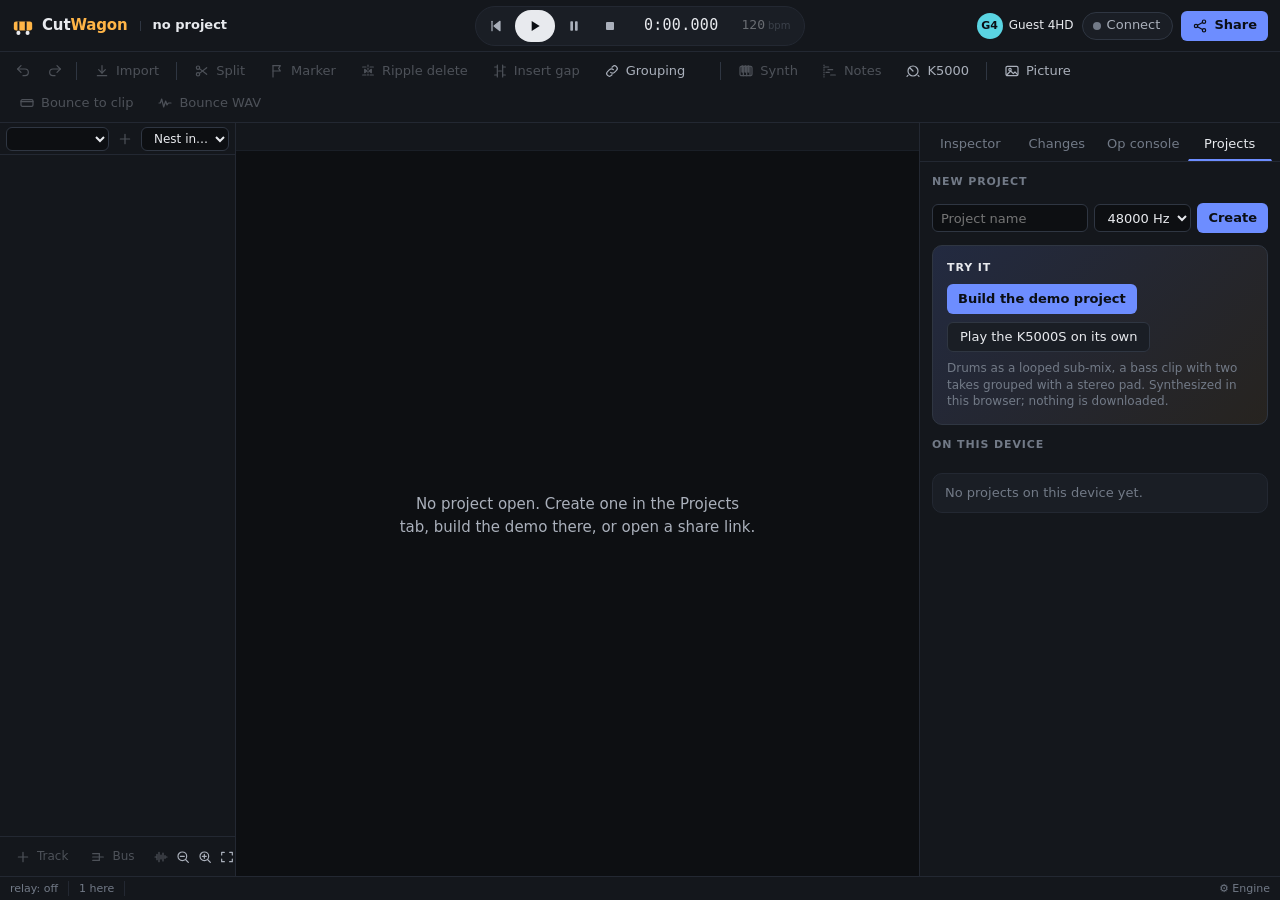
==== commit d06a4c30: "CutWagon 674da035b13d: merge the picture engine, image editor and node compositor; undo covers pictu" ====
--- a/index.html
+++ b/index.html
@@ -5,7 +5,7 @@
 <meta name="viewport" content="width=device-width, initial-scale=1, viewport-fit=cover">
 <meta name="theme-color" content="#14171c">
 <meta name="robots" content="noindex, nofollow">
-<meta name="cutwagon:build" content="1b26455023e1">
+<meta name="cutwagon:build" content="674da035b13d">
 <title>CutWagon</title>
 <link rel="stylesheet" href="style.css">
 <link rel="icon" href="data:image/svg+xml,%3Csvg xmlns='http://www.w3.org/2000/svg' viewBox='0 0 24 24'%3E%3Crect width='24' height='24' rx='5' fill='%2314171c'/%3E%3Crect x='3' y='6' width='18' height='9' rx='2' fill='%23ffb547'/%3E%3Ccircle cx='7.5' cy='18' r='2' fill='%23e8eaee'/%3E%3Ccircle cx='16.5' cy='18' r='2' fill='%23e8eaee'/%3E%3C/svg%3E">
@@ -76,6 +76,11 @@
     <div id="k5k-menu" class="popover menu k5k-menu" hidden></div>
     <input type="file" id="k5k-file" accept=".syx,.mid,.ka1,.kb1,.kaa,.kba,.kc1,.kca,.sys,.zip,application/octet-stream,application/zip" multiple hidden>
   </div>
+  <span class="vsep"></span>
+  <div class="group">
+    <button id="btn-pic" data-icon="image" title="Pictures: comps edited as layers (image editor) or as nodes (compositor), non-destructively"><span class="lbl">Picture</span></button>
+    <input type="file" id="pic-file" accept="image/*,.png,.jpg,.jpeg,.webp,.gif,.bmp,.avif" multiple hidden>
+  </div>
   <span class="spacer"></span>
   <div class="group">
     <button id="btn-bounce-clip" data-icon="clip" title="Render this sequence to audio and place it on a new track — shares the mix with people who lack your processing"><span class="lbl">Bounce to clip</span></button>
@@ -118,6 +123,7 @@
   </section>
   <section id="k5k-pane" hidden aria-label="K5000 controller"></section>
   <section id="sound-pane" hidden aria-label="Sound editor"></section>
+  <section id="pic-pane" hidden aria-label="Picture editor"></section>
   </div>
 
   <aside id="sidebar">
--- a/style.css
+++ b/style.css
@@ -1 +1 @@
-:root{--bg: #0d0f12;--panel: #14171c;--panel-2: #1a1e25;--panel-3: #232833;--line: #232832;--line-2: #2f3642;--text: #e8eaee;--text-2: #aab0bb;--muted: #727a87;--accent: #6d8dff;--accent-2: #93aaff;--accent-bg: rgba(109, 141, 255, .14);--brand: #ffb547;--playhead: #ff5a5f;--ok: #3fcf8e;--warn: #f5a524;--danger: #f2555a;--env: #ffd28a;--radius: 6px;--radius-lg: 10px;--font: system-ui, -apple-system, "Segoe UI", Roboto, "Helvetica Neue", sans-serif;--mono: ui-monospace, SFMono-Regular, "SF Mono", Menlo, Consolas, monospace;color-scheme:dark}*{box-sizing:border-box}html,body{margin:0;height:100%}body{background:var(--bg);color:var(--text);font:13px/1.4 var(--font);display:grid;grid-template-rows:auto auto minmax(0,1fr) auto;overflow:hidden;-webkit-font-smoothing:antialiased}::selection{background:var(--accent-bg)}button,input,select,textarea{font:inherit;color:inherit}code,.mono{font-family:var(--mono);font-size:12px}.muted{color:var(--muted)}.small{font-size:12px}.spacer{flex:1}.vsep{width:1px;align-self:stretch;margin:6px 4px;background:var(--line-2);flex:none}.ok{color:var(--ok)}button{display:inline-flex;align-items:center;gap:6px;height:30px;padding:0 10px;background:transparent;color:var(--text-2);border:1px solid transparent;border-radius:var(--radius);cursor:pointer;white-space:nowrap;transition:background .12s,color .12s,border-color .12s}button:hover:not(:disabled){background:var(--panel-3);color:var(--text)}button:focus-visible{outline:2px solid var(--accent);outline-offset:1px}button:disabled{opacity:.38;cursor:default}button.on{color:var(--text);background:var(--accent-bg);border-color:#6d8dff73}button.primary{background:var(--accent);color:#0b0e14;font-weight:600}button.primary:hover:not(:disabled){background:var(--accent-2);color:#0b0e14}button.danger{color:#ff9c9f}button.danger:hover:not(:disabled){background:#f2555a24;color:#ffc0c2}button.small{height:24px;padding:0 8px;font-size:12px}button.ib{width:30px;padding:0;justify-content:center}button.x{height:22px;width:22px;padding:0;justify-content:center;font-size:11px;color:var(--muted)}button.x:hover:not(:disabled){color:var(--text)}.ico{flex:none;display:block}.tab-body button:not(.x):not(.primary):not(.on):not(.danger),.popover button:not(.primary){background:var(--panel-2);border-color:var(--line-2);color:var(--text)}.tab-body button.danger{border-color:#f2555a59}.tab-body button:not(.x):not(.primary):not(.on):hover:not(:disabled){background:var(--panel-3)}input,select,textarea{background:var(--bg);border:1px solid var(--line-2);border-radius:var(--radius);height:28px;padding:0 8px;min-width:0}textarea{height:auto;padding:6px 8px}select{padding-right:4px}input:focus,select:focus,textarea:focus{outline:none;border-color:var(--accent);box-shadow:0 0 0 3px var(--accent-bg)}input[type=checkbox],input[type=radio]{height:auto;accent-color:var(--accent)}input[type=range]{height:16px;padding:0;border:0;background:transparent;accent-color:var(--accent);box-shadow:none}input[type=number]{font-variant-numeric:tabular-nums}#topbar{display:grid;grid-template-columns:minmax(0,1fr) auto minmax(0,1fr);align-items:center;gap:12px;padding:0 12px;height:52px;background:var(--panel);border-bottom:1px solid var(--line);position:relative;z-index:20}.tb-left,.tb-right,.tb-center{display:flex;align-items:center;gap:8px;min-width:0}.tb-right{justify-content:flex-end}.brand{display:flex;align-items:center;gap:8px;flex:none}.brand .word{font-weight:700;font-size:15px;letter-spacing:-.01em;color:var(--text)}.brand .word b{color:var(--brand);font-weight:700}.proj-name{font-weight:600;color:var(--text);overflow:hidden;text-overflow:ellipsis;white-space:nowrap;min-width:0}.transport{background:var(--panel-2);border:1px solid var(--line);border-radius:999px;padding:3px;gap:2px}.transport button.ib{width:34px;height:32px;border-radius:999px;color:var(--text-2)}.transport button.play{background:var(--text);color:#0b0e14;width:40px}.transport button.play:hover:not(:disabled){background:#fff;color:#0b0e14}.transport button.play.on{background:var(--playhead);border-color:var(--playhead);color:#fff}.time{font-family:var(--mono);font-size:15px;font-variant-numeric:tabular-nums;color:var(--text);padding:0 14px 0 10px;min-width:104px;text-align:right;letter-spacing:.02em}.presence{display:flex;align-items:center;gap:6px;min-width:0;overflow:hidden}.who{display:inline-flex;align-items:center;gap:6px;font-size:12px;color:var(--text-2);white-space:nowrap}.who .av{width:26px;height:26px;border-radius:50%;flex:none;display:grid;place-items:center;font-size:11px;font-weight:700;color:#0b0e14;background:var(--c, var(--muted));box-shadow:0 0 0 2px var(--panel)}.who.me .nm{color:var(--text)}.who .nm{max-width:110px;overflow:hidden;text-overflow:ellipsis}button.pill{height:28px;border-radius:999px;padding:0 12px 0 10px;border-color:var(--line-2);background:var(--panel-2);color:var(--text-2)}button.pill .dot{width:8px;height:8px;border-radius:50%;background:var(--muted)}button.pill.on{background:#3fcf8e1f;border-color:#3fcf8e73;color:var(--text)}button.pill.on .dot{background:var(--ok);box-shadow:0 0 0 3px #3fcf8e33}.popover{position:absolute;top:calc(100% + 6px);right:12px;width:min(360px,calc(100vw - 24px));background:var(--panel-2);border:1px solid var(--line-2);border-radius:var(--radius-lg);box-shadow:0 18px 40px #0000008c;padding:14px;z-index:40;display:flex;flex-direction:column;gap:10px}.popover[hidden]{display:none}.popover h4{margin:0;font-size:13px;color:var(--text)}.pfield{display:flex;flex-direction:column;gap:4px;font-size:12px;color:var(--text-2)}.prow{display:flex;gap:6px}.prow input{flex:1;color:var(--text-2);font-size:12px}.popover p{margin:0}.relay-url,.share-out{font-family:var(--mono);font-size:12px}#toolbar{display:flex;align-items:center;gap:2px;flex-wrap:wrap;padding:4px 8px;min-height:40px;min-width:0;background:var(--panel);border-bottom:1px solid var(--line)}#toolbar .group{display:flex;align-items:center;gap:2px;flex-wrap:wrap;min-width:0}#toolbar button{height:30px}#btn-ignore-group.on{background:#f5a52424;border-color:#f5a52480;color:#ffd28a}.range{font-family:var(--mono);font-size:12px;color:var(--accent-2);padding:0 8px;font-variant-numeric:tabular-nums}#workspace{display:grid;grid-template-columns:minmax(0,1fr) 360px;min-height:0}#main-col{display:flex;flex-direction:column;min-height:0;min-width:0;border-right:1px solid var(--line)}#timeline-pane{display:grid;grid-template-columns:236px minmax(0,1fr);grid-template-rows:32px minmax(0,1fr) 40px;flex:1;min-height:0;min-width:0;position:relative}#timeline-pane.drop:after{content:attr(data-drop);position:absolute;inset:8px;display:flex;align-items:center;justify-content:center;background:#6d8dff14;border:2px dashed var(--accent);border-radius:var(--radius-lg);font-size:15px;color:var(--text);pointer-events:none}#tl-header,#tl-tools{grid-column:1;display:flex;align-items:center;gap:4px;padding:0 6px;min-width:0;background:var(--panel);border-right:1px solid var(--line)}#tl-header{grid-row:1;border-bottom:1px solid var(--line)}#tl-tools{grid-row:3;border-top:1px solid var(--line)}#tl-header select{flex:1;min-width:0;height:24px;font-size:12px}#tl-header #nest-select{flex:0 0 88px}#tl-header button.ib{width:24px;height:24px;flex:none}#tl-tools button{height:28px;padding:0 8px;font-size:12px}#tl-tools button.ib{width:28px;padding:0}#track-headers{grid-row:2;grid-column:1;overflow:hidden;background:var(--panel);border-right:1px solid var(--line);position:relative}#track-headers-inner{will-change:transform}#canvas-wrap{grid-row:1 / span 3;grid-column:2;position:relative;min-width:0;min-height:0;overflow:hidden}#timeline{display:block;touch-action:none}.empty-msg{position:absolute;inset:32px 24px 0;display:flex;align-items:center;justify-content:center;text-align:center;color:var(--text-2);font-size:15px;line-height:1.5;pointer-events:none;padding:0 10%;text-wrap:balance}.empty-msg[hidden]{display:none}.trk{display:flex;border-bottom:1px solid var(--line);background:var(--panel);user-select:none;position:relative}.trk.selected{background:#181c25}.trk.selected:after{content:"";position:absolute;inset:0 0 0 auto;width:2px;background:var(--accent)}.trk-color{width:4px;flex:none;margin:8px 0 8px 6px;border-radius:2px}.trk-body{flex:1;display:flex;flex-direction:column;justify-content:center;gap:4px;padding:6px 8px 6px 7px;min-width:0}.trk-row{display:flex;align-items:center;gap:4px;min-width:0}.trk-name{flex:1;background:transparent;border-color:transparent;font-weight:600;height:22px;padding:0 4px;color:var(--text);font-size:13px}.trk-name:hover{border-color:var(--line-2)}.tog{width:22px;height:20px;padding:0;justify-content:center;font-size:10px;font-weight:700;border-radius:4px;color:var(--muted);border:1px solid var(--line-2)}.tog.mute.on{background:var(--danger);border-color:var(--danger);color:#fff}.tog.solo.on{background:var(--warn);border-color:var(--warn);color:#1a1205}.trk-row.lvl{gap:6px}.trk-fader{flex:1;min-width:40px}.trk-gain{width:44px;height:20px;font-size:11px;padding:0 4px;text-align:right;font-family:var(--mono);background:transparent;border-color:transparent;color:var(--text-2)}.trk-gain:hover,.trk-gain:focus{border-color:var(--line-2);background:var(--bg)}.trk-pan{width:38px;flex:none}.pan-val{font-family:var(--mono);font-size:10px;color:var(--muted);width:26px;text-align:right}.out-l,.env-l{color:var(--muted);font-size:11px;flex:none}.env-l{margin-left:4px;color:var(--env);opacity:.7}.trk-out,.trk-lane{flex:1;min-width:0;height:20px;font-size:11px;padding:0 2px;background:transparent;border-color:transparent;color:var(--text-2)}.trk-out:hover,.trk-lane:hover{border-color:var(--line-2)}.trk.has-lane .trk-lane{color:var(--env)}.trk.has-lane .env-l{opacity:1}input[type=range].trk-fader,input[type=range].trk-pan,input[type=range].ctl-r{-webkit-appearance:none;appearance:none;height:18px;background:transparent;cursor:pointer}input[type=range].trk-fader::-webkit-slider-runnable-track,input[type=range].ctl-r::-webkit-slider-runnable-track,input[type=range].trk-pan::-webkit-slider-runnable-track{height:4px;border-radius:2px;background:linear-gradient(to right,var(--trk, var(--accent)) var(--fill, 50%),var(--line-2) var(--fill, 50%))}input[type=range].trk-pan::-webkit-slider-runnable-track{background:var(--line-2)}input[type=range].trk-fader::-moz-range-track,input[type=range].ctl-r::-moz-range-track,input[type=range].trk-pan::-moz-range-track{height:4px;border-radius:2px;background:var(--line-2)}input[type=range].trk-fader::-moz-range-progress,input[type=range].ctl-r::-moz-range-progress{height:4px;border-radius:2px;background:var(--trk, var(--accent))}input[type=range].trk-fader::-webkit-slider-thumb,input[type=range].ctl-r::-webkit-slider-thumb,input[type=range].trk-pan::-webkit-slider-thumb{-webkit-appearance:none;width:12px;height:12px;margin-top:-4px;border-radius:50%;background:#e8eaee;border:0;box-shadow:0 1px 3px #0009}input[type=range].trk-fader::-moz-range-thumb,input[type=range].ctl-r::-moz-range-thumb,input[type=range].trk-pan::-moz-range-thumb{width:12px;height:12px;border-radius:50%;background:#e8eaee;border:0}input[type=range]:focus-visible{outline:2px solid var(--accent);outline-offset:2px}.ctl{display:grid;grid-template-columns:84px minmax(0,1fr) 74px auto;align-items:center;gap:8px;min-height:26px}.ctl-l{color:var(--muted);font-size:12px;white-space:nowrap;overflow:hidden;text-overflow:ellipsis}button.ctl-v{height:22px;padding:0 6px;justify-content:flex-end;font-family:var(--mono);font-size:11px;color:var(--text);background:transparent!important;border:1px solid transparent!important;border-radius:4px;font-variant-numeric:tabular-nums}button.ctl-v:hover{border-color:var(--line-2)!important}.ctl-edit{height:22px;font-family:var(--mono);font-size:11px;width:74px;padding:0 6px;text-align:right}.ctl .env-btn{width:22px;height:22px;color:var(--muted)}.ctl .env-btn.on{color:var(--env)}.ctl>.env-btn .ico{width:14px;height:14px}.seg{display:inline-flex;background:var(--bg);border:1px solid var(--line-2);border-radius:7px;padding:2px;gap:2px;flex-wrap:wrap}.seg button{height:22px;padding:0 9px;font-size:12px;border-radius:5px;color:var(--text-2);background:transparent!important;border:0!important}.seg button.on{background:var(--panel-3)!important;color:var(--text);box-shadow:inset 0 0 0 1px var(--line-2)}.seg-row,.tail-row{display:flex;align-items:center;gap:8px;flex-wrap:wrap}.seg-row>.ctl-l,.tail-row>.ctl-l{width:84px;flex:none}button.sw{width:30px;height:18px;padding:2px;border-radius:9px;background:var(--line-2)!important;border:0!important;justify-content:flex-start;flex:none}button.sw .knob{width:14px;height:14px;border-radius:50%;background:#aab0bb;transition:transform .12s}button.sw.on{background:var(--accent)!important}button.sw.on .knob{transform:translate(12px);background:#fff}.sw-l{display:inline-flex;align-items:center;gap:6px;font-size:12px;color:var(--text-2);cursor:pointer}.sw-row{display:flex;gap:18px;padding:4px 0}#sidebar{display:flex;flex-direction:column;min-height:0;min-width:0;background:var(--panel)}#tabs{display:flex;gap:2px;padding:6px 8px 0;border-bottom:1px solid var(--line)}#tabs button{flex:1;min-width:0;height:32px;padding:0 6px;border-radius:6px 6px 0 0;color:var(--muted);justify-content:center;border-bottom:2px solid transparent}#tabs button:hover:not(:disabled){background:transparent;color:var(--text)}#tabs button.on{color:var(--text);background:transparent;border-color:transparent;border-bottom-color:var(--accent)}.badge{background:var(--danger);color:#fff;border-radius:8px;padding:0 5px;font-size:10px;margin-left:4px}.tab-body{flex:1;overflow:auto;padding:12px;min-height:0;display:flex;flex-direction:column;gap:12px}.tab-body[hidden]{display:none}.tab-body>p{margin:0}h3{font-size:11px;text-transform:uppercase;letter-spacing:.08em;color:var(--muted);margin:0 0 8px;font-weight:600}h4{font-size:12px;color:var(--text-2);margin:12px 0 6px;font-weight:600}.insp{background:var(--panel-2);border:1px solid var(--line);border-radius:var(--radius-lg)}.insp>h3{color:var(--text-2)}button.card-h{width:100%;height:36px;padding:0 12px;justify-content:flex-start;gap:8px;border-radius:var(--radius-lg) var(--radius-lg) 0 0;background:transparent!important;border:0!important;color:var(--text-2)}.insp.shut button.card-h{border-radius:var(--radius-lg)}button.card-h:hover{color:var(--text)}button.card-h h3{margin:0;color:inherit}.card-h .chev{width:8px;height:8px;border-right:1.5px solid currentColor;border-bottom:1.5px solid currentColor;transform:rotate(45deg) translate(-2px,-2px);flex:none;opacity:.7}.insp.shut .card-h .chev{transform:rotate(-45deg)}.card-ic{display:inline-flex;color:var(--muted)}.card-ic .ico{width:15px;height:15px}.card-aside{margin-left:auto;font-size:11px;color:var(--muted);max-width:50%;overflow:hidden;text-overflow:ellipsis}.card-b{padding:2px 12px 12px;display:flex;flex-direction:column;gap:6px}.card-b>h4{margin:8px 0 0}.kv-row{display:flex;gap:16px}.kv-row .kv>span:first-child{width:auto}.kv-row .kv:first-child>span:first-child{width:84px}.hint-empty{padding:6px 2px}.field{display:flex;align-items:center;gap:8px;margin:6px 0}.field>span:first-child{width:84px;color:var(--muted);flex:none;font-size:12px}.field input[type=number]{width:96px}.field input[type=text],.field select{flex:1}.kv{display:flex;gap:8px;margin:3px 0;align-items:baseline;font-size:12px}.kv>span:first-child{width:84px;color:var(--muted);flex:none}.kv code.id{color:var(--muted)}.note{background:#f5a52414;border:1px solid rgba(245,165,36,.3);border-radius:var(--radius);padding:8px 10px;color:#f3d9a6;margin:0}.btns{display:flex;gap:6px;flex-wrap:wrap;margin-top:8px;align-items:center}.buses{list-style:none;padding:0;margin:0;display:flex;flex-direction:column;gap:2px}.buses li{padding:6px 8px;border-radius:var(--radius);cursor:pointer;font-size:12px}.buses li:hover{background:var(--panel-3)}.buses li.on{background:var(--accent-bg)}.fx-list{display:flex;flex-direction:column;gap:8px}.fx{background:var(--bg);border:1px solid var(--line);border-radius:var(--radius);padding:8px 10px;border-left:3px solid var(--fxc, var(--accent))}.fx[data-type=reverb]{--fxc: #a77bf3}.fx[data-type=delay]{--fxc: #32b8c6}.fx[data-type=compressor]{--fxc: #f2a541}.fx[data-type=drive]{--fxc: #ef6a6a}.fx[data-type=eq]{--fxc: #3fbf8a}.fx[data-type=gain]{--fxc: #727a87}.fx.bypassed{opacity:.5}.fx-head{display:flex;align-items:center;gap:8px;margin-bottom:4px}.fx-name{font-size:12px}.fx-shape{height:24px;font-size:12px}.fx-params{display:flex;flex-direction:column;gap:2px}.fx-params .ctl{grid-template-columns:72px minmax(0,1fr) 70px auto}.fx-add{display:flex;gap:6px}.fx-add select{flex:1}.tail-row{margin-top:4px}.tail-say{margin:0}.synth-head{display:flex;gap:6px;align-items:center;flex-wrap:wrap}.synth-head select{flex:1;min-width:120px}.lane-choose p{margin:4px 0 0}.takes-list{list-style:none;padding:0;margin:0;display:flex;flex-direction:column;gap:4px}.takes-list li{display:flex;align-items:center;gap:8px;padding:4px 8px;border-radius:var(--radius);background:var(--bg);border:1px solid var(--line)}.takes-list li.on{border-color:#6d8dff80;background:var(--accent-bg)}.take-n{font-family:var(--mono);color:var(--muted);width:14px}.take-src{flex:1;color:var(--text);overflow:hidden;text-overflow:ellipsis;white-space:nowrap}.take-off{display:flex;align-items:center;gap:4px;color:var(--muted)}.take-off input{width:70px;height:24px}.interp{display:flex;flex-direction:column;gap:6px;background:var(--bg);border:1px solid var(--line);border-radius:var(--radius);padding:8px}.irow{display:flex;align-items:center;gap:6px;flex-wrap:wrap}.ilabel{width:64px;color:var(--muted);font-size:12px}.irow select{height:26px}.irow select.rate{flex:1}.presets button{height:24px;font-size:11px;padding:0 8px}.preset.on{border-color:var(--brand)!important;color:var(--text)}.origin{margin-left:auto;font-size:10px;text-transform:uppercase;letter-spacing:.06em;padding:1px 6px;border-radius:4px;display:inline-flex;gap:3px;align-items:center}.origin.take{background:#ffb54724;color:var(--brand)}.origin.source{background:var(--accent-bg);color:var(--accent-2)}.origin.media{background:var(--panel-3);color:var(--muted)}.origin button.x{height:16px;width:16px;font-size:9px}.group-box{display:flex;flex-direction:column;gap:6px;background:var(--bg);border:1px solid var(--line);border-radius:var(--radius);padding:8px;margin-top:10px}.group-box .kv{align-items:center}.group-box .kv button{margin-left:auto}.group-box .members{list-style:none;padding:0;margin:0;display:flex;flex-direction:column;gap:2px}.group-box .members li{display:flex;align-items:center;gap:6px;padding:3px 6px;border-radius:var(--radius);flex-wrap:wrap;font-size:12px}.group-box .members li.on{background:var(--accent-bg)}.group-box .members a{color:var(--text);text-decoration:none}.group-box .members a:hover{text-decoration:underline}.drift{color:#ff9c9f;font-family:var(--mono)}.past-reach{margin-left:92px}.changes{list-style:none;padding:0;margin:0;display:flex;flex-direction:column;gap:4px}.changes li{padding:6px 8px;border-radius:var(--radius);background:var(--panel-2);border-left:3px solid var(--line-2);font-size:12px}.changes li.rejected{border-left-color:var(--danger)}.changes li.rebased{border-left-color:var(--accent)}.changes li.applied{border-left-color:var(--ok)}.changes .when{color:var(--muted);font-family:var(--mono);font-size:10px;margin-right:6px}.changes .tag{font-size:10px;text-transform:uppercase;margin-right:6px;color:var(--muted)}#op-json{width:100%;height:140px;font-family:var(--mono);font-size:12px;resize:vertical}.row{display:flex;gap:6px;margin-top:6px}.row input{flex:1}.op-result .ok{border-left:3px solid var(--ok);padding:6px 8px;background:var(--panel-2);border-radius:var(--radius);color:var(--text)}.op-result .err{border-left:3px solid var(--danger);padding:6px 8px;background:#f2555a1a;color:#ffc4c6;border-radius:var(--radius)}.op-result ul{margin:4px 0;padding-left:18px}.log-wrap{max-height:320px;overflow:auto;border:1px solid var(--line);border-radius:var(--radius)}table.log{border-collapse:collapse;width:100%;font-size:11px}table.log th{position:sticky;top:0;background:var(--panel-2);text-align:left;font-weight:600;color:var(--muted);padding:4px 6px}table.log td{padding:3px 6px;border-top:1px solid var(--line);white-space:nowrap;max-width:140px;overflow:hidden;text-overflow:ellipsis}table.log tr{cursor:pointer}table.log tr:hover td{background:var(--panel-3)}table.log tr.rejected td{color:#ff9c9f}table.log tr.rebased td{color:var(--accent-2)}.op-detail{font-family:var(--mono);font-size:11px;white-space:pre-wrap;color:var(--text-2);max-height:240px;overflow:auto;margin:0}.op-detail:empty{display:none}.new-project{display:flex;flex-wrap:wrap;gap:6px;align-items:center}.new-project h3{width:100%}.new-project input{flex:1}.try{display:flex;flex-direction:column;align-items:flex-start;gap:8px;padding:14px;border-radius:var(--radius-lg);background:linear-gradient(135deg,#6d8dff29,#ffb54714);border:1px solid var(--line-2)}.try h3{margin:0;color:var(--text)}.try p{margin:0}.projects{list-style:none;padding:0;margin:0;display:flex;flex-direction:column;gap:6px}.projects li{padding:10px 12px;background:var(--panel-2);border:1px solid var(--line);border-radius:var(--radius-lg)}.projects li.on{border-color:#6d8dff99}.projects .note{flex-basis:100%}#statusbar{display:flex;align-items:center;min-height:24px;background:var(--panel);border-top:1px solid var(--line);font-size:11px;color:var(--muted);overflow:hidden;white-space:nowrap;min-width:0;padding-bottom:env(safe-area-inset-bottom,0px)}.st{padding:0 10px;border-right:1px solid var(--line)}.st.connected{color:var(--ok)}.st.connecting,.st.retrying{color:var(--warn)}.st.error{color:var(--danger)}#toasts{position:fixed;right:calc(16px + env(safe-area-inset-right,0px));bottom:calc(36px + env(safe-area-inset-bottom,0px));display:flex;flex-direction:column;gap:8px;z-index:50;max-width:420px}.toast{background:var(--panel-2);border:1px solid var(--line-2);border-left:3px solid var(--danger);color:var(--text);padding:10px 12px;border-radius:var(--radius-lg);box-shadow:0 12px 32px #00000080;cursor:pointer;font-size:12px}.toast.info{border-left-color:var(--accent)}.toast.warn{border-left-color:var(--warn)}#modal{position:fixed;inset:0;background:#05060899;display:flex;align-items:center;justify-content:center;z-index:60}#modal[hidden]{display:none}.modal-box{width:min(900px,92vw);height:min(80vh,900px);background:var(--panel-2);border:1px solid var(--line-2);border-radius:var(--radius-lg);display:flex;flex-direction:column;box-shadow:0 24px 60px #0009}.modal-head{display:flex;justify-content:space-between;align-items:center;padding:8px 12px;border-bottom:1px solid var(--line)}#modal-body{flex:1;overflow:auto;margin:0;padding:10px 12px;font-family:var(--mono);font-size:11px}#fatal{display:none}body.fatal #fatal{display:block;position:fixed;inset:30% 16px auto;max-width:640px;margin:0 auto;background:var(--panel-2);border:1px solid var(--danger);border-radius:var(--radius-lg);padding:20px;font-size:14px;z-index:100}@media (max-width: 1180px){#workspace{grid-template-columns:minmax(0,1fr) 320px}#toolbar .lbl{display:none}#toolbar button{width:34px;padding:0;justify-content:center}.who .nm{display:none}}@media (max-width: 760px){#topbar{grid-template-columns:minmax(0,1fr) auto;grid-template-rows:auto auto;height:auto;padding:6px 8px;row-gap:6px}.tb-left{grid-column:1;grid-row:1}.tb-right{grid-column:2;grid-row:1}.tb-center{grid-column:1 / span 2;grid-row:2;justify-self:center}.brand .word,#btn-connect .lbl,#btn-collab .lbl{display:none}#btn-collab{width:32px;padding:0;justify-content:center}.presence .who:not(.me)~.who:nth-child(n+4){display:none}#toolbar{padding:2px 6px;gap:0;flex-wrap:nowrap;overflow-x:auto;scrollbar-width:none}#toolbar::-webkit-scrollbar{display:none}#toolbar .group{flex-wrap:nowrap}#toolbar .group:has(#synth-menu),#toolbar .group:has(#k5k-menu){position:static}.popover.menu{position:fixed;left:8px;right:8px;top:120px;width:auto}#roll-close{order:-1}.roll-bar{gap:6px}#toolbar .vsep{margin:6px 2px}#workspace{grid-template-columns:minmax(0,1fr);grid-template-rows:minmax(220px,1fr) minmax(180px,42%)}#main-col{border-right:0;border-bottom:1px solid var(--line)}#roll-pane{height:200px}.roll-hint,button.tempo small,#st-doc{display:none}#timeline-pane{grid-template-columns:148px minmax(0,1fr);grid-template-rows:32px minmax(0,1fr) auto;border-right:0;border-bottom:1px solid var(--line)}#tl-tools{padding:4px;gap:0;justify-content:space-between}#tl-tools .lbl,#tl-tools .spacer{display:none}#tl-tools button,#tl-tools button.ib{width:26px;height:28px;padding:0;justify-content:center}#tl-header #nest-select{flex-basis:48px}.trk-gain{width:42px}.trk-pan,.pan-val,.env-l,.trk-lane{display:none}#toasts{left:calc(12px + env(safe-area-inset-left,0px));right:calc(12px + env(safe-area-inset-right,0px));max-width:none}.modal-box{width:100%;height:86vh}.tab-body{padding:10px}}@media (pointer: coarse){#toolbar button,.transport button.ib{min-height:36px}.tog{width:28px;height:24px}}button.tempo{height:28px;padding:0 10px 0 6px;gap:3px;border-radius:999px;color:var(--text);font-family:var(--mono);font-size:13px;font-variant-numeric:tabular-nums}button.tempo small{font-family:var(--font);font-size:10px;color:var(--muted)}button.tempo.unset{color:var(--text-2)}.tempo-edit{width:64px;height:24px;font-family:var(--mono)}#toolbar .group{position:relative}.popover.menu{left:0;right:auto;top:calc(100% + 4px);width:300px;padding:10px;gap:4px}.popover.menu h4{margin:2px 4px 6px}.popover.menu p{margin:6px 4px 2px}button.menu-item{height:auto;padding:7px 10px;flex-direction:column;align-items:flex-start;gap:1px;background:transparent!important;border:0!important;color:var(--text);white-space:normal;text-align:left}button.menu-item:hover{background:var(--panel-3)!important}button.menu-item span{font-size:11px}#roll-pane{flex:none;height:260px;display:flex;flex-direction:column;border-top:1px solid var(--line-2);background:var(--panel);min-width:0}#roll-pane[hidden]{display:none}.roll-bar{display:flex;align-items:center;gap:10px;padding:4px 8px;min-height:38px;border-bottom:1px solid var(--line);flex-wrap:wrap}.roll-title{font-size:12px;white-space:nowrap;overflow:hidden;text-overflow:ellipsis;min-width:0}.roll-tools{display:flex;align-items:center;gap:10px;flex-wrap:wrap;min-width:0}.roll-tools .ctl{grid-template-columns:60px 110px 48px;min-height:22px}.roll-hint{white-space:nowrap;overflow:hidden;text-overflow:ellipsis}#roll-wrap{flex:1;min-height:0;position:relative;overflow:hidden}#roll{display:block;touch-action:none}.st-more{position:relative;padding:0 10px}.st-more summary{cursor:pointer;list-style:none;color:var(--muted)}.st-more summary::-webkit-details-marker{display:none}.st-more summary:before{content:"\2699  "}.st-more[open] summary{color:var(--text)}.st-pop{position:fixed;right:12px;bottom:30px;display:flex;flex-direction:column;gap:4px;padding:10px 12px;background:var(--panel-2);border:1px solid var(--line-2);border-radius:var(--radius-lg);box-shadow:0 12px 32px #00000080;z-index:45;white-space:normal;max-width:min(520px,calc(100vw - 24px))}.st-pop .st{border:0;padding:0}#k5k-pane{flex:none;height:410px;display:flex;flex-direction:column;border-top:1px solid var(--line-2);background:var(--panel);min-width:0;overflow:hidden}#k5k-pane[hidden]{display:none}.k5-bar{gap:8px;flex-wrap:nowrap;overflow:hidden}.k5-bar>*{flex:none}.k5-bar>.k5-where{flex:0 1 auto}.k5-badge{font-weight:700;letter-spacing:.06em;font-size:12px;color:var(--brand);padding:0 2px}.k5-tabs button{height:24px;font-size:12px}.k5-patch{height:26px;max-width:200px}.k5-where{font-size:12px;white-space:nowrap;overflow:hidden;text-overflow:ellipsis;min-width:0;max-width:360px}.k5-group{display:inline-flex;gap:4px;align-items:center}.k5-group select,.k5-perf select{height:24px;font-size:12px;padding:0 4px}.k5-rec .dot{width:9px;height:9px;border-radius:50%;background:var(--danger);display:inline-block;opacity:.6}.k5-rec.on{background:#f2555a29;border-color:#f2555a80;color:#ffc0c2}.k5-rec.on .dot{opacity:1;box-shadow:0 0 6px var(--danger)}.k5-meter{width:48px;height:6px;border-radius:3px;background:var(--bg);border:1px solid var(--line-2);overflow:hidden;flex:none}.k5-meter i{display:block;height:100%;width:0;background:linear-gradient(90deg,var(--ok),var(--warn) 80%,var(--danger));transition:width .08s}.k5-bar button.small:not(.on):not(.primary){background:var(--panel-2);border-color:var(--line-2);color:var(--text)}.k5-play{flex:1;min-height:0;display:flex;flex-direction:column}.k5-knob{width:50px;display:flex;flex-direction:column;align-items:center;cursor:ns-resize;border-radius:var(--radius);touch-action:none;user-select:none;-webkit-user-select:none}.k5-knob:focus-visible{outline:2px solid var(--accent);outline-offset:1px}.k5-knob svg{display:block}.k5-knob .k-track{fill:none;stroke:var(--line-2);stroke-width:3;stroke-linecap:round}.k5-knob .k-val{fill:none;stroke:var(--accent);stroke-width:3;stroke-linecap:round}.k5-knob.user .k-val{stroke:var(--brand)}.k5-knob.arp .k-val{stroke:var(--ok)}.k5-knob .k-face{fill:#2a303b;stroke:#0b0d11;stroke-width:1}.k5-knob .k-ptr{stroke:var(--text);stroke-width:2.2;stroke-linecap:round}.k5-knob .k-tick{fill:var(--muted)}.k5-knob .k-l{font-size:8.5px;letter-spacing:0;color:var(--text-2);white-space:nowrap;margin-top:-1px;max-width:50px;overflow:hidden;text-overflow:clip}.k5-knob .k-v{font-family:var(--mono);font-size:10px;color:var(--muted);min-height:13px;white-space:nowrap;max-width:50px;overflow:hidden;text-overflow:ellipsis}.k5-knob.moved .k-v{color:var(--accent-2)}.k5-wheel{width:30px;display:flex;flex-direction:column;align-items:center;gap:3px;touch-action:none;user-select:none;-webkit-user-select:none;cursor:ns-resize}.k5-wheel .w-track{position:relative;flex:1;width:24px;border-radius:6px;background:linear-gradient(90deg,#0b0d11,#1d222b 50%,#0b0d11);border:1px solid var(--line-2);min-height:60px}.k5-wheel .w-thumb{position:absolute;left:1px;right:1px;height:18px;border-radius:4px;background:linear-gradient(#3b4250,#262b35);border:1px solid #4b5363}.k5-wheel.spring .w-track:after{content:"";position:absolute;left:3px;right:3px;top:50%;height:1px;background:var(--muted)}.k5-wheel .k-l{font-size:9.5px;color:var(--text-2);letter-spacing:.04em}.k5-perf{display:flex;align-items:center;gap:10px;flex-wrap:wrap;font-size:12px}.k5-step{display:inline-flex;align-items:center;gap:4px}.k5-step button.small{width:22px;padding:0;justify-content:center;height:22px}.k5-step b{font-family:var(--mono);font-size:12px;min-width:26px;text-align:center;font-weight:600}.k5-l{color:var(--muted);font-size:11px}.k5-perf button.small{height:22px}.k5-keys{position:relative;flex:1;min-height:70px;touch-action:none;user-select:none;-webkit-user-select:none;border-radius:4px;overflow:hidden;background:#000}.k5-key{position:absolute;top:0;box-sizing:border-box;display:flex;flex-direction:column;justify-content:flex-end;align-items:center;padding-bottom:4px;cursor:pointer}.k5-key.white{height:100%;background:linear-gradient(#d7d9de,#f4f5f7 12%,#fff);border:1px solid #1a1d23;border-radius:0 0 4px 4px;z-index:1}.k5-key.black{height:60%;background:linear-gradient(#2a2e36,#0d0f13);border:1px solid #000;border-radius:0 0 3px 3px;z-index:2;padding-bottom:3px}.k5-key.white.down{background:linear-gradient(#a9bbff,#c9d4ff)}.k5-key.black.down{background:linear-gradient(#4b63c8,#2b3c8a)}.k5-key .k5-cn{font-size:9px;color:#6b7280;position:absolute;bottom:18px}.k5-key .k5-tk{font-family:var(--mono);font-size:10px;font-weight:600;color:#4b5563}.k5-key.black .k5-tk{color:#9aa3b2}.k5-key.typing.white{box-shadow:inset 0 -3px #6d8dff59}.k5-stand{margin:0}.k5-edit{flex:1;min-height:0;display:flex}.k5-pages{flex:none;width:112px;display:flex;flex-direction:column;gap:2px;padding:8px 6px;border-right:1px solid var(--line);overflow-y:auto}.k5-pages button{justify-content:flex-start;height:26px}.k5-pages button:not(.on){color:var(--text-2)}.k5-cards{flex:1;min-width:0;overflow-y:auto;padding:8px;display:grid;grid-template-columns:repeat(auto-fill,minmax(290px,1fr));gap:8px;align-content:start}.k5-card{background:var(--panel-2);border:1px solid var(--line);border-radius:var(--radius-lg);padding:8px 10px;display:flex;flex-direction:column;gap:3px;min-width:0}.k5-card.wide{grid-column:1 / -1}.k5-card h4{margin:0 0 4px;font-size:12px;color:var(--text);display:flex;align-items:center;gap:10px}.k5-card .ctl{grid-template-columns:104px minmax(60px,1fr) 64px}.k5-card .ctl-v.k5-v{font-family:var(--mono);font-size:11px;color:var(--text-2);text-align:right;white-space:nowrap;overflow:hidden;text-overflow:ellipsis}.k5-card select{height:24px;font-size:12px;min-width:0;max-width:100%}.k5-card .k5-wave{flex:1}.k5-card .ctl.k5-ch,.k5-card .ctl.k5-sw{grid-template-columns:104px minmax(0,1fr)}.k5-card .ctl.k5-sw .sw{justify-self:start}#k5k-pane.editing{height:460px}.k5-row{display:flex;align-items:center;gap:6px;min-width:0;flex-wrap:wrap}.k5-row .ctl{flex:1;min-width:180px;grid-template-columns:44px minmax(50px,1fr) 36px}.k5-row>.ctl-l{width:72px;flex:none;font-size:12px;color:var(--text-2)}.k5-card .btns{display:flex;gap:6px;flex-wrap:wrap;margin-top:4px}.k5-card button.small:not(.on):not(.primary):not(.danger){background:var(--panel);border-color:var(--line-2);color:var(--text)}.k5-name{height:24px;font-family:var(--mono);width:100%}.k5-paint-wrap{display:flex;flex-direction:column;gap:2px}.k5-paint{width:100%;height:120px;display:block;border-radius:var(--radius);border:1px solid var(--line);cursor:crosshair;touch-action:none}.k5k-menu{width:340px;max-height:70vh;overflow-y:auto}.k5k-menu .menu-row{display:flex;align-items:center;gap:4px}.k5k-menu .menu-row .menu-item{flex:1;min-width:0}.k5k-menu .menu-row .menu-item span,.k5k-menu .menu-row .menu-item b{max-width:100%;overflow:hidden;text-overflow:ellipsis;white-space:nowrap}.k5k-menu .menu-row{margin-bottom:1px}.k5k-menu .btns{display:flex;gap:6px;margin-top:6px}.k5k-diff{font-size:10px;color:var(--warn)}.k5k-flags{display:inline-flex;gap:6px;align-items:center}.k5k-warn{font-size:10px;padding:1px 6px;color:var(--warn)}@media (max-width: 760px){#k5k-pane{position:fixed;left:0;right:0;bottom:0;height:min(64vh,560px);z-index:30;box-shadow:0 -12px 32px #0000008c;padding-bottom:env(safe-area-inset-bottom,0px)}.k5-bar{flex-wrap:wrap;overflow:visible}.k5-where,.k5-meter,.k5-badge{display:none}.k5-bar{gap:4px}.k5-patch{max-width:120px}.k5-knob{width:46px}.k5-perf{gap:6px}.k5-pages{width:76px}.k5-cards{grid-template-columns:minmax(0,1fr);padding:6px}}.solo-only{display:none!important}body.solo-k5k .solo-only{display:flex!important}body.solo-k5k{grid-template-rows:auto minmax(0,1fr)}body.solo-k5k #toolbar,body.solo-k5k #timeline-pane,body.solo-k5k #roll-pane,body.solo-k5k #sidebar,body.solo-k5k #statusbar,body.solo-k5k .tb-center,body.solo-k5k .tb-right.collab,body.solo-k5k #proj-name,body.solo-k5k #k5k-pane .k5-group,body.solo-k5k #k5k-pane .k5-newclip,body.solo-k5k #k5k-pane .k5-bar>button.ib[data-icon=x]{display:none!important}body.solo-k5k #topbar{grid-template-columns:minmax(0,1fr) auto}body.solo-k5k #workspace{grid-template-columns:minmax(0,1fr);grid-template-rows:minmax(0,1fr)}body.solo-k5k #main-col{border:0}body.solo-k5k #k5k-pane,body.solo-k5k #k5k-pane.editing{flex:1;height:auto;position:static;box-shadow:none;border-top:0;padding-bottom:env(safe-area-inset-bottom,0px)}body.solo-k5k .k5-play{justify-content:center;gap:8px}body.solo-k5k .solo-title{align-items:baseline;gap:8px;font-weight:700;color:var(--text);white-space:nowrap;overflow:hidden}.solo-title small{font-weight:400;color:var(--muted);font-size:12px;overflow:hidden;text-overflow:ellipsis}a.btn-link{display:inline-flex;align-items:center;height:30px;padding:0 12px;border-radius:var(--radius);border:1px solid var(--line-2);background:var(--panel-2);color:var(--text);text-decoration:none;font-size:13px;white-space:nowrap}a.btn-link:hover{background:var(--panel-3)}@media (max-width: 760px){body.solo-k5k #topbar{grid-template-rows:auto}.solo-title small{display:none}}.k5-extras{padding:4px 8px;border-bottom:1px solid var(--line);flex:none}.k5-extras[hidden]{display:none}.k5-extras select{height:22px}.k5s-fit{flex:1;min-height:0;overflow:hidden;display:flex;justify-content:center;align-items:center;padding:6px 0 4px}.k5s-fit.scroll{justify-content:flex-start;align-items:flex-start;overflow:auto;overscroll-behavior-x:contain;scrollbar-width:thin}.k5s-size{position:relative;flex:none}.k5s{position:absolute;left:0;top:0;width:1600px;height:600px;transform-origin:0 0;background:#141518;border-radius:18px;box-shadow:0 8px 28px #0000008c,inset 0 0 0 1px #2a2c31;color:#1d1f23;font-family:var(--font);user-select:none;-webkit-user-select:none}.k5s-silver{position:absolute;left:10px;top:10px;width:1555px;height:292px;border-radius:12px 12px 3px 3px;background:linear-gradient(180deg,#d5d8dc,#c2c6cb 45%,#b3b7bd);box-shadow:inset 0 1px #ffffffb3,inset 0 -2px 4px #00000040}.k5s-silver:after{content:"";position:absolute;inset:0;border-radius:inherit;background:repeating-linear-gradient(90deg,#ffffff0d 0 1px,#00000006 1px 3px);pointer-events:none}.k5s-cheek{position:absolute;left:1565px;top:6px;width:28px;height:588px;border-radius:4px 14px 14px 4px;background:linear-gradient(90deg,#0d0e10,#1d1f23)}.k5s-marks{position:absolute;left:30px;top:34px;width:175px}.k5s-marks .word{font:italic 800 31px/1 Arial Black,Helvetica Neue,Arial,sans-serif;letter-spacing:.04em;color:#24262b;transform:scaleX(1.18);transform-origin:0 50%}.k5s-marks .word b{font-style:normal;font-weight:800}.k5s-marks .sub{margin-top:6px;font-size:9.5px;font-style:italic;color:#3a3d43;letter-spacing:.02em}.k5s-lbl{position:absolute;font-size:9px;font-weight:700;letter-spacing:.08em;color:#34373d;white-space:nowrap;text-transform:uppercase}.k5s-well{position:absolute;left:10px;top:150px;width:190px;height:440px;border-radius:6px 6px 10px 14px;background:linear-gradient(160deg,#3a5262,#2a3e4c 45%,#1d2c37);box-shadow:inset 0 3px 8px #0000008c,inset 0 0 0 1px #ffffff0f}button.k5s-disk{position:absolute;left:18px;top:18px;width:154px;height:52px;padding:0;border-radius:4px;background:linear-gradient(#26343f,#1b252d);border:1px solid #0f161b;box-shadow:inset 0 1px #ffffff14;cursor:pointer;display:block}button.k5s-disk .slot{position:absolute;left:14px;right:30px;top:21px;height:7px;border-radius:2px;background:#05080a;box-shadow:inset 0 1px 2px #000,0 1px #ffffff14}button.k5s-disk .eject{position:absolute;right:10px;top:30px;width:14px;height:8px;border-radius:2px;background:#3d505e}button.k5s-disk:hover{background:linear-gradient(#2e4150,#1f2b34)}.k5s-sw{position:absolute;left:30px;top:86px;display:flex;gap:22px}.k5s-swl{position:absolute;left:22px;top:108px;display:flex;gap:14px;font-size:8px;letter-spacing:.08em;color:#9fb3c1;font-weight:700}.k5s-swl span{width:34px;text-align:center}.k5s-wheels{position:absolute;left:34px;top:150px;height:250px;display:flex;gap:34px}.k5s-wheels .k5-wheel{width:44px;cursor:ns-resize}.k5s-wheels .w-track{width:40px;border-radius:10px;background:#0c1216;border:1px solid #070a0c;box-shadow:inset 0 2px 6px #000;overflow:hidden}.k5s-wheels .w-ribs{position:absolute;inset:6px;border-radius:8px;background:repeating-linear-gradient(180deg,#2c3338 0 3px,#161b1f 3px 6px)}.k5s-wheels .w-thumb{left:4px;right:4px;height:18px;border-radius:4px;background:linear-gradient(#5b6670,#3a434a);border:1px solid #1a1f23;z-index:1}.k5s-wheels .k-l{font-size:8px;color:#9fb3c1;font-weight:700;letter-spacing:.06em;white-space:nowrap}button.k5s-btn{position:relative;height:18px;width:30px;padding:0;border-radius:3px;background:linear-gradient(#55595f,#393c41);border:1px solid #1d1f22;box-shadow:0 1px #ffffff80,inset 0 1px #ffffff26;cursor:pointer;display:inline-block;flex:none}button.k5s-btn:hover:not(:disabled){background:linear-gradient(#61666d,#42464c)}button.k5s-btn:active:not(:disabled){transform:translateY(1px);box-shadow:none}button.k5s-btn:disabled{opacity:.55;cursor:default}button.k5s-btn .k5s-cap{position:absolute;left:50%;bottom:calc(100% + 3px);transform:translate(-50%);font-size:8px;font-weight:700;letter-spacing:.06em;color:#34373d;white-space:nowrap}button.k5s-btn[data-led]:after{content:"";position:absolute;left:50%;top:4px;width:8px;height:3px;margin-left:-4px;border-radius:1px;background:#4a2a2a}button.k5s-btn.lit[data-led]:after{background:#ffb547;box-shadow:0 0 5px #ffb547}button.k5s-btn.lit.red[data-led]:after,button.k5s-btn.arpbtn.lit:after{background:#ff4d4d;box-shadow:0 0 6px #ff4d4d}.k5s-well button.k5s-btn{background:linear-gradient(#4b5a66,#2f3a43);border-color:#111a20;box-shadow:inset 0 1px #ffffff1f;width:34px}.k5s-vol{position:absolute;left:222px;top:32px;width:66px;height:240px}.k5s-fader{position:absolute;top:0;width:26px;height:200px;cursor:ns-resize;touch-action:none}.k5s-fader[data-fader=main]{left:4px}.k5s-fader[data-fader=indiv]{left:36px}.k5s-fader.inert{cursor:not-allowed}.k5s-fader .f-slot{position:absolute;left:10px;width:6px;top:6px;bottom:6px;border-radius:3px;background:#121315;box-shadow:inset 0 1px 2px #000,0 1px #fff9}.k5s-fader .f-cap{position:absolute;left:0;width:26px;height:22px;margin-top:-11px;border-radius:3px;background:linear-gradient(#2d3035 0 40%,#f1f2f3 40% 50%,#2d3035 50%);border:1px solid #0d0e10;box-shadow:0 2px 3px #0006}.k5s-vol .vol-l{left:6px;top:226px}.k5s-knobs{position:absolute;left:300px;top:26px;width:314px;height:270px}.k5s-block{position:absolute;background:linear-gradient(#45484e,#393c41);border-radius:5px;box-shadow:inset 0 0 0 1px #24262a,0 1px #ffffff8c;display:grid;padding:4px 2px}.k5s-block.macro{left:0;top:0;width:220px;height:186px;grid-template-columns:repeat(4,1fr);grid-template-rows:repeat(3,1fr)}.k5s-block.user{left:0;top:192px;width:220px;height:62px;grid-template-columns:repeat(4,1fr)}.k5s-block.arp{left:226px;top:0;width:88px;height:186px;grid-template-rows:repeat(2,1fr)}.k5s-block.speed{left:226px;top:192px;width:88px;height:62px;justify-items:center}.k5s .k5-knob{width:54px;justify-self:center;align-self:center;cursor:ns-resize}.k5s .k5-knob svg{width:36px;height:36px}.k5s .k5-knob .k-track{stroke:#24262a}.k5s .k5-knob .k-face{fill:#1d1f22;stroke:#0b0c0e}.k5s .k5-knob .k-ptr{stroke:#e8eaee}.k5s .k5-knob .k-tick{fill:#8a8f97}.k5s .k5-knob .k-l{font-size:7.5px;font-weight:700;color:#e4e6ea;max-width:54px;letter-spacing:.02em;margin-top:0}.k5s .k5-knob .k-v{font-size:8px;color:#aab0bb;min-height:10px;max-width:54px}.k5s .k5-knob.moved .k-v{color:#ffd28a}.k5s .k5-knob.arp .k-val{stroke:#ff6b6b}.k5s .k5-knob.user .k-val{stroke:#ffb547}.k5s-arpdial{position:relative;display:flex;align-items:center;justify-content:center}.k5s-legend{position:absolute;top:4px;display:flex;flex-direction:column;gap:1px;font-size:5.5px;font-weight:700;color:#c9ccd2;letter-spacing:.02em;line-height:1}.k5s-legend.pl{left:1px;align-items:flex-start}.k5s-legend.pr{right:1px;align-items:flex-end}.k5s-arpdial .k5-knob{width:40px}.k5s-arpdial .k5-knob .k-v{max-width:44px}.k5s-knobs .macro-l{left:2px;top:258px}.k5s-knobs .arp-l{left:226px;top:258px}.k5s-common{position:absolute;left:628px;top:44px;width:48px;height:220px}.k5s-common button.k5s-btn{position:absolute;left:4px;width:40px}.k5s-common .edit{top:0}.k5s-common .system{top:36px}.k5s-common .disk{top:72px}.k5s-common .write{top:108px}.k5s-common .arpbtn{top:186px}.k5s-lcol{position:absolute;left:686px;top:44px;width:60px;height:220px}.k5s-lcol .soft,.k5s-rcol .soft{position:absolute;width:22px;height:16px}.k5s-lcol .L1,.k5s-rcol .R1{top:0}.k5s-lcol .L2,.k5s-rcol .R2{top:36px}.k5s-lcol .L3,.k5s-rcol .R3{top:72px}.k5s-lcol .L4,.k5s-rcol .R4{top:108px}.k5s-lcol .soft{left:2px}.k5s-section{position:absolute;left:-2px;top:186px;display:flex;gap:4px}.k5s-section button.k5s-btn{width:24px}.k5s-section .k5s-cap{bottom:auto!important;top:1px;font-size:7px!important;color:#d7d9de!important}.k5s-lcol .sec-l2{left:0;top:207px;font-size:7.5px}.k5s-lcd{position:absolute;left:722px;top:30px;width:300px;height:150px;padding:9px;border-radius:5px;background:linear-gradient(#202226,#111215);box-shadow:inset 0 0 0 1px #000,0 1px #fff9}.k5s-glass{position:relative;width:100%;height:100%;border-radius:2px;background:linear-gradient(180deg,#b9d47a,#a6c565 55%,#98b957);box-shadow:inset 0 0 12px #283c0a73;color:#17240a;font:600 9.5px/1.25 var(--mono);padding:4px 6px;overflow:hidden;display:flex;flex-direction:column;gap:1px}.k5s-glass .r{display:flex;gap:6px;white-space:nowrap}.k5s-glass .r span:first-child{min-width:30px}.k5s-glass .t{justify-content:space-between}.k5s-glass .big span{font-size:12px}.k5s-glass .big b{font-size:15px;letter-spacing:.02em;flex:1;text-align:center}.k5s-glass .cols{display:flex;gap:6px;flex:1;min-height:0}.k5s-glass .usr{flex:1;border:1px solid #2c3d14;padding:1px 3px}.k5s-glass .usr .r span:nth-child(2){min-width:62px}.k5s-glass .swbox{width:96px;border:1px solid #2c3d14;padding:1px 3px}.k5s-glass .menu{display:grid;grid-template-columns:1fr 1fr;grid-auto-flow:column;grid-template-rows:repeat(5,auto);gap:0 8px;border:1px solid #2c3d14;padding:1px 3px;flex:1}.k5s-glass .menu span{white-space:nowrap;overflow:hidden}.k5s-glass .msg{min-height:12px;font-weight:700;white-space:nowrap;overflow:hidden;text-overflow:ellipsis}.k5s-glass .fl{display:grid;grid-template-columns:repeat(8,1fr);gap:3px;margin-top:auto}.k5s-glass .fl span{border:1px solid #2c3d14;text-align:center;font-size:8px;line-height:10px}.k5s-glass .fl span.off{border-color:transparent}.k5s-fkeys{position:absolute;left:732px;top:230px;width:280px;display:grid;grid-template-columns:repeat(8,1fr);justify-items:center}.k5s-fkeys button.k5s-btn{width:26px}.k5s-rcol{position:absolute;left:1036px;top:44px;width:40px;height:220px}.k5s-rcol .soft{left:2px}.k5s-rcol .exit{position:absolute;top:186px;left:0;width:26px}.k5s-dial{position:absolute;left:1084px;top:56px;width:92px;height:120px;cursor:grab;touch-action:none}.k5s-dial .d-face{position:absolute;left:0;top:0;width:92px;height:92px;border-radius:50%;background:radial-gradient(circle at 40% 35%,#3a3d42,#16171a 70%);box-shadow:0 3px 6px #00000080,inset 0 0 0 2px #0b0c0e,inset 0 0 0 7px #2a2c30}.k5s-dial .d-dimple{position:absolute;left:60px;top:18px;width:12px;height:12px;border-radius:50%;background:radial-gradient(circle at 40% 40%,#2a2c30,#0c0d0f);box-shadow:inset 0 1px 2px #000}.k5s-dial .dial-l{left:28px;top:100px}.k5s-dial:focus-visible{outline:2px solid var(--accent);outline-offset:2px;border-radius:50%}.k5s-bank{position:absolute;left:1200px;top:56px;width:200px;height:30px}.k5s-bank button.k5s-btn{position:absolute;top:0;width:26px}.k5s-bank .single{left:0}.k5s-bank .multi{left:34px}.k5s-bank .qmidi{left:104px}.k5s-bank .bank-l{left:0;top:-26px;font-size:7.5px}.k5s-groups{position:absolute;left:1200px;top:100px;display:flex;gap:6px}.k5s-patches{position:absolute;left:1200px;top:146px;display:flex;gap:6px}.k5s-key{position:relative;display:flex;flex-direction:column;align-items:center;gap:2px}.k5s-key small{font-size:7.5px;font-weight:700;color:#34373d;line-height:1}.k5s-groups button.k5s-btn,.k5s-patches button.k5s-btn{width:20px;height:15px}.k5s-groups button.k5s-btn.lit{background:linear-gradient(#6c7a96,#47536b)}.k5s-patches .patch-l{left:0;top:34px;font-size:7.5px}.k5s-patches:after{content:"";position:absolute;left:0;top:28px;width:334px;height:1px;background:#6f7379}.k5s-bed{position:absolute;left:200px;top:304px;width:1365px;height:288px;background:linear-gradient(#0b0c0e,#17191c);border-radius:0 0 4px 10px;padding:6px 8px 0}.k5s .k5-keys{position:relative;width:100%;height:266px;border-radius:3px;overflow:hidden;background:#050506;min-height:0;flex:none}.k5s .k5-key.white{background:linear-gradient(#e6dfcc,#f3eddc 10%,#f7f2e4);border:1px solid #23211c;border-radius:0 0 4px 4px}.k5s .k5-key.black{height:62%;background:linear-gradient(#26282c,#08090a);border-radius:0 0 3px 3px}.k5s .k5-key.white.down{background:linear-gradient(#b7c4ee,#cdd7f7)}.k5s .k5-key.black.down{background:linear-gradient(#4b63c8,#2b3c8a)}.k5s .k5-key .k5-cn{font-size:10px;bottom:28px;color:#8a8576}.k5s .k5-key .k5-tk{font-size:11px}@media (max-width: 760px){.k5-extras{gap:6px;padding:4px 6px}}button.k5-sound{background:#f5a52429!important;border-color:#f5a52499!important;color:#ffd28a!important;animation:k5-pulse 1.6s ease-in-out infinite}@keyframes k5-pulse{50%{box-shadow:0 0 0 4px #f5a5242e}}button.k5-sound[hidden],.k5-bar button[hidden]{display:none!important}.k5-flip{position:relative;flex:1;min-height:0;perspective:2200px}.k5-flip-in{position:absolute;inset:0;transform-style:preserve-3d;transition:transform .6s cubic-bezier(.3,.1,.2,1)}.k5-flip.back .k5-flip-in{transform:rotateY(180deg)}.k5-face{position:absolute;inset:0;display:flex;flex-direction:column;min-width:0;min-height:0;backface-visibility:hidden;-webkit-backface-visibility:hidden;background:var(--panel);transition:visibility 0s linear .3s}.k5-face.back{transform:rotateY(180deg)}.k5-flip:not(.back) .k5-face.back,.k5-flip.back .k5-face.front{visibility:hidden}@media (prefers-reduced-motion: reduce){.k5-flip-in,.k5-face{transition:none}}#k5k-pane.back{height:560px}body.solo-k5k #k5k-pane.back{height:auto}button.k5-flipbtn.on{color:var(--text)}.k5s-flip{position:absolute;left:1478px;top:214px;display:flex;flex-direction:column;align-items:center;gap:5px}.k5s-flip button.k5s-btn{width:40px;height:20px;background:linear-gradient(#5d79c9,#3a4f8f)}.k5s-flip button.k5s-btn:hover:not(:disabled){background:linear-gradient(#6c87d6,#44599c)}.k5s-flip span{font-size:7.5px;font-weight:700;letter-spacing:.08em;color:#34373d;text-transform:uppercase;white-space:nowrap}.k5b{position:relative;flex:1;min-height:0;display:flex;flex-direction:column}.k5b-head{flex:none;display:flex;align-items:center;gap:8px;padding:6px 10px;border-bottom:1px solid var(--line);min-width:0}.k5b-head .spacer{flex:1}button.k5b-patch{height:32px;gap:8px;min-width:0;max-width:100%;background:var(--panel-2);border-color:var(--line-2);color:var(--text)}button.k5b-patch b{overflow:hidden;text-overflow:ellipsis;white-space:nowrap;min-width:0}button.k5b-patch .chev{font-style:normal;color:var(--muted)}.k5b-id{font-family:var(--mono);font-size:11px;color:var(--brand)}.k5b-badges{display:inline-flex;gap:3px}.k5b-badges .b{font-style:normal;font-size:9.5px;font-weight:700;padding:1px 5px;border-radius:4px;background:var(--panel-3);color:var(--text-2);letter-spacing:.03em;white-space:nowrap}.k5b-badges .b.add{background:#6d8dff2e;color:var(--accent-2)}.k5b-badges .b.pcm{background:#f5a52429;color:#ffd28a}.k5b-where{white-space:nowrap;overflow:hidden;text-overflow:ellipsis;min-width:0}.k5b-scroll{flex:1;min-height:0;overflow-y:auto;overflow-x:hidden;overscroll-behavior:contain;display:flex;flex-direction:column;gap:8px;padding:8px 10px}.k5b-main{display:grid;grid-template-columns:minmax(0,1.25fr) minmax(0,1fr);grid-template-areas:"xy pic" "groups groups";gap:8px}.k5b-xys{grid-area:xy;display:grid;grid-template-columns:1fr 1fr;gap:8px;min-width:0}.k5b-xy{display:flex;flex-direction:column;gap:4px;min-width:0;background:var(--panel-2);border:1px solid var(--line);border-radius:var(--radius-lg);padding:6px}.k5b-xy-head{display:flex;align-items:center;gap:4px;min-width:0}.k5b-xy-head select{height:24px;font-size:12px;padding:0 2px;min-width:0;flex:1 1 0;max-width:110px}.k5b-xy-head .spacer{flex:0 1 4px}.k5b-xy-head button{height:24px;font-size:11px;flex:none}.k5b-xy-box{position:relative;aspect-ratio:16 / 10;min-height:110px;max-height:170px}body.solo-k5k .k5b-xy-box{max-height:240px}.k5b-xy-cv{position:absolute;inset:0;width:100%;height:100%;display:block;border-radius:var(--radius);touch-action:none;cursor:crosshair}.k5b-xy-read{font-family:var(--mono);font-size:11px;color:var(--text-2);white-space:nowrap;overflow:hidden;text-overflow:ellipsis}.k5b-pic{grid-area:pic;display:flex;flex-direction:column;gap:4px;min-width:0;background:var(--panel-2);border:1px solid var(--line);border-radius:var(--radius-lg);padding:6px}.k5b-pic-head{display:flex;align-items:center;gap:6px}.k5b-pic-head .seg button{height:20px;font-size:11px;padding:0 6px}.k5b h5{margin:0;font-size:11px;font-weight:700;letter-spacing:.06em;text-transform:uppercase;color:var(--text-2)}.k5b-pic-cv{flex:1 1 0;width:100%;height:0;min-height:110px;display:block;border-radius:var(--radius)}.k5b-pic-cap{line-height:1.3;font-size:11px}.k5b-groups{grid-area:groups;display:grid;grid-template-columns:repeat(8,minmax(0,1fr));gap:8px 6px}.k5b-group[data-group=Harmonics],.k5b-group[data-group=Formant]{grid-column:span 3}.k5b-group[data-group=Filter]{grid-column:span 2}.k5b-group[data-group=Envelope],.k5b-group[data-group=User]{grid-column:span 4}.k5b-group{display:grid;grid-auto-flow:column;grid-auto-columns:minmax(0,1fr);grid-template-rows:auto auto;gap:4px 6px;min-width:0}.k5b-group h5{grid-column:1 / -1;grid-row:1}.k5b-slider{position:relative;grid-row:2;height:52px;padding:5px 8px;border-radius:var(--radius);background:var(--panel-2);border:1px solid var(--line-2);display:flex;flex-direction:column;justify-content:space-between;cursor:ew-resize;touch-action:none;user-select:none;-webkit-user-select:none;min-width:0}.k5b-slider:focus-visible{outline:2px solid var(--accent);outline-offset:1px}.k5b-slider .top{display:flex;align-items:baseline;justify-content:space-between;gap:4px;min-width:0}.k5b-slider .l{font-size:11px;font-weight:600;color:var(--text-2);white-space:nowrap;overflow:hidden;text-overflow:ellipsis}.k5b-slider .v{font-family:var(--mono);font-size:12px;color:var(--muted);font-weight:600}.k5b-slider.moved .v{color:var(--accent-2)}.k5b-slider .track{position:relative;height:8px;border-radius:4px;background:var(--bg);overflow:hidden}.k5b-slider .fill{position:absolute;top:0;bottom:0;background:var(--accent);border-radius:4px}.k5b-group[data-group=User] .fill{background:var(--brand)}.k5b-slider .sub{position:absolute;left:8px;right:8px;bottom:-14px;font-size:9px;color:var(--muted);white-space:nowrap;overflow:hidden;text-overflow:ellipsis;pointer-events:none}.k5b-group[data-group=User]{padding-bottom:12px}.k5b-strip{display:flex;align-items:center;gap:8px 12px;flex-wrap:wrap;font-size:12px;padding:6px 8px;background:var(--panel-2);border:1px solid var(--line);border-radius:var(--radius-lg)}.k5b-strip select{height:26px;font-size:12px;padding:0 4px;min-width:0}.k5b-strip button.small{height:26px}.k5b-arp,.k5b-keyset{display:flex;align-items:center;gap:4px;flex-wrap:wrap}button.k5b-arp-on .led{width:7px;height:7px;border-radius:50%;background:#4a2a2a;display:inline-block}button.k5b-arp-on.on .led{background:#ff4d4d;box-shadow:0 0 5px #ff4d4d}.k5b-step{display:inline-flex;align-items:center;gap:4px}.k5b-step button.small{width:26px;padding:0;justify-content:center}.k5b-step b{font-family:var(--mono);font-size:12px;min-width:28px;text-align:center}.k5b-surf button{height:22px}.k5b-play{flex:none;display:flex;gap:8px;padding:6px 10px 8px;border-top:1px solid var(--line);height:160px}body.solo-k5k .k5b-play{height:clamp(170px,26vh,260px)}.k5b-ribbons{display:flex;gap:6px;flex:none}.k5b-ribbon{width:34px;display:flex;flex-direction:column;align-items:center;gap:3px;touch-action:none;user-select:none;-webkit-user-select:none;cursor:ns-resize}.k5b-ribbon .rail{position:relative;flex:1;width:100%;margin:12px 0;border-radius:8px;background:linear-gradient(90deg,#0b0d11,#1a1e25 50%,#0b0d11);border:1px solid var(--line-2)}.k5b-ribbon.spring .rail:after{content:"";position:absolute;left:4px;right:4px;top:50%;height:1px;background:var(--muted)}.k5b-ribbon .dot{position:absolute;left:50%;width:24px;height:24px;margin:-12px 0 0 -12px;border-radius:50%;background:radial-gradient(circle at 40% 35%,var(--accent-2),var(--accent));box-shadow:0 0 10px #6d8dff80;pointer-events:none}.k5b-ribbon .l{font-size:10px;color:var(--text-2)}.k5b-surface{flex:1;min-width:0;display:flex}.k5b-surface.keys .k5b-pads,.k5b-surface.pads .k5-keys{display:none}.k5-keys.back{flex:1;height:100%}.k5b-pads{flex:1;display:grid;grid-auto-rows:1fr;gap:4px;touch-action:none;user-select:none;-webkit-user-select:none}button.k5b-pad{height:auto;min-height:0;padding:0;justify-content:center;border-radius:8px;background:linear-gradient(#262b35,#1d2129);border:1px solid var(--line-2);color:var(--text-2);font-size:11px;font-weight:600;touch-action:none}button.k5b-pad.root{background:linear-gradient(#3a4a80,#2b3866);border-color:#4d61a6;color:var(--text)}button.k5b-pad.down,button.k5b-pad.root.down{background:linear-gradient(var(--accent-2),var(--accent));color:#0b0e14}.k5b-browser{position:absolute;inset:46px 8px 8px;z-index:5;display:flex;flex-direction:column;gap:6px;padding:8px;background:var(--panel);border:1px solid var(--line-2);border-radius:var(--radius-lg);box-shadow:0 12px 32px #0009}.k5b-browser[hidden]{display:none}.k5b-browser-head{display:flex;align-items:center;gap:6px;flex-wrap:wrap}.k5b-search{flex:1 1 160px;height:32px;min-width:0}.k5b-cards{flex:1;min-height:0;overflow-y:auto;display:grid;grid-template-columns:repeat(auto-fill,minmax(180px,1fr));gap:6px;align-content:start}button.k5b-card{height:auto;display:flex;flex-direction:column;align-items:stretch;gap:3px;padding:8px;text-align:left;background:var(--panel-2);border:1px solid var(--line-2);border-radius:var(--radius);color:var(--text);white-space:normal}button.k5b-card .top{display:flex;justify-content:space-between;gap:4px;align-items:center}button.k5b-card b{font-size:13px;overflow:hidden;text-overflow:ellipsis;white-space:nowrap}button.k5b-card .note,button.k5b-card .from{font-size:10.5px;color:var(--muted);line-height:1.3}@media (max-width: 1180px){.k5b-main{grid-template-columns:minmax(0,1fr);grid-template-areas:"xy" "pic" "groups"}.k5b-pic-cv{min-height:90px;height:90px;flex:none}}@media (max-width: 760px){#k5k-pane.back{height:min(78vh,680px)}.k5b-head{padding:4px 6px;gap:6px}.k5b-where{display:none}.k5b-scroll{padding:6px}.k5b-xys{gap:6px}.k5b-xy{padding:4px}.k5b-xy-box{aspect-ratio:1 / 1}.k5b-xy-head .k5-l{display:none}.k5b-xy-head select{font-size:11px;padding:0 0 0 2px}.k5b-xy-head button{padding:0 6px}.k5b-groups{grid-template-columns:minmax(0,1fr)}.k5b-groups>.k5b-group[data-group]{grid-column:1}.k5b-group{grid-auto-flow:row;grid-template-columns:repeat(2,minmax(0,1fr));grid-template-rows:none}.k5b-slider{grid-row:auto}.k5b-group[data-group=User] .k5b-slider{margin-bottom:12px}.k5b-play,body.solo-k5k .k5b-play{height:200px;padding:6px}.k5b-xy-box,body.solo-k5k .k5b-xy-box{max-height:none}.k5b-ribbon{width:28px}.k5b-strip{gap:6px;padding:6px}.k5b-cards{grid-template-columns:minmax(0,1fr)}}.k5b button.small:not(.on):not(.primary),.k5b .k5b-xy-head button:not(.on){background:var(--panel-2);border-color:var(--line-2);color:var(--text)}.k5-model button{height:24px;min-width:26px;padding:0 7px;font-weight:700;font-size:12px}.k5b-model{font-size:10px;font-weight:700;letter-spacing:.06em;padding:2px 6px;border-radius:4px;background:var(--panel-3);color:var(--brand);white-space:nowrap}.k5s-block.macro{grid-auto-flow:column}.k5s-block.arp{grid-template-rows:1fr 1fr .62fr}.k5s-arpdial.third .k5-knob{width:34px;opacity:.75}.k5s-arpdial.third .k5-knob svg{width:28px;height:28px;pointer-events:none}.k5s-arpdial.third .k5-knob .k-v,.k5s-arpdial.third .k5-knob .k-l{display:none}.k5s .k5s-marks .kawai{font:800 13px/1 Arial Black,Helvetica Neue,Arial,sans-serif;letter-spacing:.18em;color:#24262b;margin-bottom:4px}button.k5s-btn.lit.green[data-led]:after{background:#3fcf8e;box-shadow:0 0 6px #3fcf8e}button.k5x-power{position:relative;width:34px;height:22px;padding:0;border-radius:3px;background:linear-gradient(#2a2c31,#111215);border:1px solid #0b0c0e;box-shadow:inset 0 1px #ffffff1f}button.k5x-power:after{content:"";position:absolute;left:6px;right:6px;top:9px;height:3px;border-radius:1px;background:#4a4d55}.k5s.model-w .k5s-wheels{top:100px;height:270px}.k5w-phones{position:absolute;left:64px;top:404px;display:flex;align-items:center;gap:6px;font-size:8px;font-weight:700;letter-spacing:.08em;color:#9fb3c1}.k5w-phones i,.k5r-phones i{width:14px;height:14px;border-radius:50%;background:radial-gradient(circle,#050607 35%,#3a4148 40%,#1b2025 70%);display:block}.k5s .main-l{left:2px;top:214px;font-size:7.5px}.k5s .indiv-l{left:32px;top:214px;font-size:7.5px}.k5s.model-w .k5s-vol .vol-l{top:232px}.k5r-under button.small:not(.on){background:var(--panel-2);border-color:var(--line-2);color:var(--text)}.k5w-mode{position:absolute;left:304px;top:34px;width:74px;height:158px;border-radius:5px;background:linear-gradient(#45484e,#393c41);box-shadow:inset 0 0 0 1px #24262a,0 1px #ffffff8c}.k5w-mode button.k5s-btn{position:absolute;left:16px;width:42px}.k5w-mode .perform{top:34px}.k5w-mode .compose{top:96px}.k5w-mode .k5s-cap{color:#e4e6ea!important}.k5w-mode .mode-l{left:0;top:164px}.k5w-seq{position:absolute;left:398px;top:44px;width:162px;height:210px;display:grid;grid-template-columns:repeat(3,54px);grid-template-rows:repeat(3,62px);align-items:end;justify-items:center}.k5w-seq button.k5s-btn{width:36px}.k5w-seq .seq-l{left:0;top:214px}button.k5w-steprec{position:absolute;left:6px;top:192px;width:96px;height:14px;padding:0;border:0;border-left:1px solid #6f7379;border-right:1px solid #6f7379;border-bottom:1px solid #6f7379;border-radius:0 0 3px 3px;background:transparent}button.k5w-steprec span{position:absolute;left:50%;top:100%;transform:translate(-50%,2px);font-size:7.5px;font-weight:700;letter-spacing:.08em;color:#34373d;white-space:nowrap}button.k5w-steprec:hover:not(:disabled){background:#0000000d}.k5w-common{position:absolute;left:574px;top:44px;width:104px;height:210px;display:grid;grid-template-columns:repeat(2,50px);grid-template-rows:repeat(3,62px);align-items:end;justify-items:center}.k5w-common button.k5s-btn{width:36px}.k5w-common .oct-l{left:12px;top:192px}.k5w-bank{position:absolute;left:1200px;top:56px;width:200px;height:30px}.k5w-bank button.k5s-btn{position:absolute;top:0;width:26px}.k5w-bank .bk-a{left:0}.k5w-bank .bk-b{left:34px}.k5w-bank .bk-gm{left:68px}.k5w-bank .bk-combi{left:114px}.k5w-bank .bank-l{left:0;top:-26px;font-size:7.5px}.k5w-bank .single-l{left:0;top:24px;font-size:7px}.k5w-qmidi{position:absolute;left:1384px;top:56px}.k5w-qmidi button.k5s-btn{width:30px}.k5w-power,.k5r-power{position:absolute;display:flex;flex-direction:column;align-items:center;gap:4px}.k5w-power{left:1502px;top:24px}.k5w-power .k5s-lbl,.k5r-power .k5s-lbl{position:static;font-size:7.5px}.k5s.k5r{height:300px;background:transparent;box-shadow:none}.k5r-body{position:absolute;inset:0 34px;border-radius:4px;background:linear-gradient(180deg,#d5d8dc,#c2c6cb 45%,#b3b7bd);box-shadow:inset 0 1px #ffffffb3,inset 0 -2px 4px #00000040,0 8px 24px #00000080}.k5r-ear{position:absolute;top:0;bottom:0;width:40px;background:linear-gradient(90deg,#aeb2b8,#c9ccd1);border-radius:3px;display:flex;flex-direction:column;justify-content:space-between;align-items:center;padding:26px 0}.k5r-ear.l{left:0}.k5r-ear.r{right:0}.k5r-ear i{width:12px;height:18px;border-radius:6px;background:#1b1c1f;box-shadow:inset 0 1px 2px #000}.k5r>*{position:absolute}.k5r-left{left:64px;top:0;width:250px;height:300px}button.k5r-floppy{position:absolute;left:0;top:24px;width:236px;height:40px;padding:0;border-radius:3px;background:linear-gradient(#36393f,#23252a);border:1px solid #111}button.k5r-floppy .slot{position:absolute;left:16px;right:40px;top:17px;height:6px;border-radius:2px;background:#050607}button.k5r-floppy .led{position:absolute;right:14px;top:16px;width:8px;height:6px;border-radius:1px;background:#3fcf8e;box-shadow:0 0 5px #3fcf8e}.k5r-vols{position:absolute;left:34px;top:100px;display:flex;gap:52px}.k5r-vols .k5-knob{width:64px;cursor:ns-resize}.k5r-vols .k5-knob svg{width:46px;height:46px}.k5r-vols .k5-knob .k-l{font-size:8px;font-weight:700;color:#34373d}.k5r-vols .k5-knob .k-v{color:#5a5e66}.k5r-vols .k5-knob.inert{opacity:.6;pointer-events:none}.k5r .k5-knob .k-track{stroke:#9a9ea5}.k5r .k5-knob .k-face{fill:#1d1f22;stroke:#0b0c0e}.k5r .k5-knob .k-ptr{stroke:#e8eaee}.k5r-left .vol-l{left:76px;top:82px}.k5r-phones{position:absolute;left:98px;top:208px;display:flex;align-items:center;gap:6px;font-size:7.5px;font-weight:700;letter-spacing:.08em;color:#34373d}.k5r-logo{position:absolute;left:0;top:262px;font:italic 700 11px/1 var(--font);color:#3a3d43;letter-spacing:.04em}.k5r-block{left:330px;top:40px;width:120px;height:200px;display:grid;grid-template-columns:repeat(2,56px);grid-template-rows:repeat(3,62px);align-items:end;justify-items:center}.k5r-block button.k5s-btn{width:36px}.k5r .k5s-lcol{left:470px;top:44px}.k5r .k5s-section{top:156px;left:-2px}.k5r .k5s-lcol .sec-l2{top:176px}.k5r .k5s-lcd{left:522px;top:40px;width:330px;height:156px}.k5r-bezel{position:absolute;left:0;right:0;top:-24px;text-align:center;font-size:9px;font-weight:700;letter-spacing:.1em;color:#34373d;white-space:nowrap}.k5r .k5s-fkeys{left:532px;top:226px;width:310px}.k5r .k5s-rcol{left:870px;top:44px}.k5r .k5s-dial{left:932px;top:66px}.k5r-sm{left:1066px;top:70px;width:60px;height:140px}.k5r-sm button.k5s-btn{position:absolute;left:12px;width:36px}.k5r-sm .single{top:0}.k5r-sm .multi{top:66px}.k5r-keypad{left:1160px;top:26px;width:186px;height:230px;display:grid;grid-template-columns:repeat(3,58px);grid-template-rows:repeat(4,46px);gap:6px 6px;align-items:center;justify-items:center}.k5r-keypad button.k5s-btn{width:48px;height:30px}.k5r-keypad button.k5s-btn .k5s-cap{position:static;transform:none;color:#e4e6ea;font-size:11px}.k5r-keypad .kp-hold .k5s-cap,.k5r-keypad .kp-enter .k5s-cap{font-size:7px!important}.k5r-keypad button.kp-hold.lit{background:linear-gradient(#6c7a96,#47536b)}.k5r-keypad .pad-l{left:52px;top:214px}.k5r-power{left:1440px;top:30px}.k5r .k5s-flip{left:1452px;top:150px}.k5r-under{flex:0 0 auto;height:clamp(150px,34%,250px);display:flex;flex-direction:column;gap:4px;padding:4px 10px 8px;border-top:1px solid var(--line)}.k5r-under-head{display:flex;align-items:center;gap:8px;min-width:0}.k5r-under-head .muted{white-space:nowrap;overflow:hidden;text-overflow:ellipsis;min-width:0}.k5r-under-head .spacer{flex:1}.k5r-under-play{flex:1;min-height:0;display:flex;gap:8px}.k5r-wheels{display:flex;gap:6px;flex:none}.k5r-wheels .k5-wheel{height:100%}.k5r-keys{flex:1;height:100%}.k5s-glass .sub{font-size:9px}.k5s-glass .pid.entry{animation:k5-blink .9s steps(2,start) infinite}@keyframes k5-blink{to{visibility:hidden}}.k5s-glass .sls{display:grid;grid-template-columns:repeat(8,1fr);gap:3px;flex:1;min-height:0}.k5s-glass .sl{display:flex;flex-direction:column;align-items:center;gap:1px;min-height:0;cursor:ns-resize;touch-action:none;border-radius:1px;padding:1px 0}.k5s-glass .sl.page,.k5s-glass .sl.none{cursor:default}.k5s-glass .sl .bar{position:relative;flex:1;width:9px;border:1px solid #2c3d14;min-height:10px}.k5s-glass .sl .bar i{position:absolute;left:0;right:0;background:#17240a}.k5s-glass .sl .v{font-size:7.5px;line-height:9px;white-space:nowrap;overflow:hidden;max-width:100%}.k5s-glass .sl.sel{background:#17240a;color:#b9d47a}.k5s-glass .sl.sel .bar{border-color:#b9d47a}.k5s-glass .sl.sel .bar i{background:#b9d47a}.k5s-glass .sl.off .bar{border-style:dotted;opacity:.55}.k5s-glass.compose .ctr{font-size:14px;letter-spacing:.04em}.k5s-glass.compose .status{font-weight:800}.k5w-compose{flex:none;display:flex;flex-direction:column;gap:4px;padding:6px 10px;border-top:1px solid var(--line);max-height:40%;min-height:0}.k5w-edit{display:flex;align-items:center;gap:6px;flex-wrap:wrap;font-size:12px}.k5w-edit select,.k5w-edit input{height:24px;font-size:12px}.k5w-edit .spacer{flex:1}.k5w-num{display:inline-flex;align-items:center;gap:3px}.k5w-num input{width:58px;padding:0 4px}.k5w-head{display:flex;align-items:baseline;gap:8px;font-size:12px}.k5w-events{flex:1;min-height:40px;max-height:150px;overflow-y:auto;font:12px/1.3 var(--mono);border:1px solid var(--line);border-radius:var(--radius)}.k5w-ev{display:grid;grid-template-columns:96px 56px 40px 52px 26px;align-items:center;gap:6px;padding:1px 8px;border-bottom:1px solid var(--line)}.k5w-ev.hd{position:sticky;top:0;background:var(--panel);color:var(--muted);font-family:var(--font);font-size:11px}.k5w-events p{margin:6px 8px}.k5f-back{position:fixed;inset:0;z-index:200;background:#0009;display:flex;align-items:center;justify-content:center;padding:12px}.k5f-sheet{width:min(660px,100%);max-height:calc(100vh - 24px);overflow-y:auto;background:var(--panel);border:1px solid var(--line-2);border-radius:var(--radius-lg);padding:14px 16px;box-shadow:0 16px 48px #0009;display:flex;flex-direction:column;gap:8px;font-size:13px}.k5f-top{display:flex;align-items:center}.k5f-top h3{margin:0;font-size:16px}.k5f-top .spacer,.k5f-btns .spacer{flex:1}.k5f-sheet p{margin:0;line-height:1.45}.k5f-sheet a{color:var(--accent-2)}.k5f-zips{margin:0;padding-left:20px;display:flex;flex-direction:column;gap:3px;line-height:1.4}.k5f-drop{border:2px dashed var(--line-2);border-radius:var(--radius-lg);padding:16px;text-align:center;display:flex;flex-wrap:wrap;justify-content:center;align-items:center;gap:6px;cursor:pointer}.k5f-drop.over{border-color:var(--accent);background:var(--accent-bg)}.k5f-drop>div{flex-basis:100%}.k5f-banks{width:100%;border-collapse:collapse;font-size:12px}.k5f-banks th{text-align:left;color:var(--muted);font-weight:600;padding:3px 6px;border-bottom:1px solid var(--line-2)}.k5f-banks td{padding:3px 6px;border-bottom:1px solid var(--line);vertical-align:top;overflow-wrap:anywhere}.k5f-banks td:first-child{color:var(--text)}.k5f-banks tr.missing td:last-child{color:var(--muted)}.k5f-banks tr.ok td:last-child{color:var(--ok)}.k5f-log{font:11px/1.4 var(--mono);color:var(--text-2);max-height:120px;overflow-y:auto;overflow-wrap:anywhere}.k5f-warn{color:var(--warn);font-weight:700}.k5f-btns{display:flex;align-items:center;gap:8px}.k5l-body{display:flex;flex-direction:column;gap:6px}.k5l-body h4{margin:10px 0 0;font-size:13px;display:flex;align-items:center;gap:8px}.k5l-body h4 .k5l-all{margin-left:auto}.k5l-row{display:flex;align-items:flex-start;gap:10px;padding:7px 0;border-bottom:1px solid var(--line)}.k5l-main{flex:1;min-width:0;overflow-wrap:anywhere;line-height:1.4}.k5l-sample{white-space:nowrap;overflow:hidden;text-overflow:ellipsis}.k5l-terms{color:var(--text-2);font-style:italic}.k5l-warn{color:var(--warn)}.k5l-have{display:flex;align-items:center;gap:6px;white-space:nowrap}.k5l-have .ok{color:var(--ok);font-size:12px}.k5l-act{white-space:nowrap}.k5l-title{cursor:text}.k5l-rename{font:inherit;font-weight:700;width:min(260px,100%)}.k5l-notes summary{cursor:pointer;color:var(--warn)}.k5l-notes div{font:11px/1.4 var(--mono);color:var(--text-2)}.k5l-source{margin-top:8px!important}button.k5b-card.off{opacity:.6;cursor:default}.k5b-banknote{grid-column:1 / -1;margin:0 0 4px}@media (max-width: 760px){.k5w-ev{grid-template-columns:84px 48px 34px 44px 24px;padding:1px 4px}.k5w-compose{padding:4px 6px;max-height:45%}.k5r-under{height:clamp(150px,40%,230px);padding:4px 6px 6px}}#k5k-pane.compose{height:600px}body.solo-k5k #k5k-pane.compose{height:auto}@media (max-width: 760px){#k5k-pane.compose{height:min(80vh,700px)}}@media (max-width: 760px){.k5-face.model-r .k5s-fit{flex:0 0 214px}.k5-face.model-r .k5r-under{flex:1 1 auto;height:auto;min-height:150px}}.k5h{gap:6px}.k5h h4{flex-wrap:wrap;row-gap:4px}.k5h-knobs{display:inline-flex;align-items:center;gap:4px;color:var(--text-2);font-weight:400;cursor:pointer}.k5h-wave{width:100%;height:150px;display:block;border-radius:var(--radius);border:1px solid var(--line);cursor:crosshair;touch-action:none}.k5h-share{width:100%;height:46px;display:block;border-radius:var(--radius);border:1px solid var(--line);cursor:pointer;touch-action:manipulation}.k5h-cap,.k5h-trcap{min-height:1.4em}.k5h-info{color:var(--text-2);font-family:var(--mono);font-size:11px;min-height:1.4em}.k5h-aud{color:var(--ok);background:#3fcf8e14;border:1px solid rgba(63,207,142,.3);border-radius:var(--radius);padding:3px 8px}.k5h-tools{margin-top:0}.k5h-hear{touch-action:none;user-select:none;-webkit-user-select:none}.k5h-row{display:flex;align-items:center;gap:6px 8px;flex-wrap:wrap;min-width:0;padding-top:6px;border-top:1px solid var(--line)}.k5h-row>.ctl-l{width:72px;flex:none}.k5h-row .ctl{flex:1 1 220px;min-width:0;grid-template-columns:84px minmax(60px,1fr) 78px}.k5h-row select{max-width:100%;min-width:0}.k5h-bars{width:7.5em;height:24px;font-family:var(--mono);font-size:12px;background:var(--panel);border:1px solid var(--line-2);border-radius:var(--radius);padding:0 6px}.k5h-impwrap{border-top:1px solid var(--line);padding-top:4px}.k5h-impwrap>.btns{margin-top:2px}.k5h-imp{display:flex;flex-direction:column;gap:6px;background:var(--panel);border:1px solid var(--line-2);border-radius:var(--radius-lg);padding:8px;margin-top:6px;min-width:0}.k5h-imp[hidden]{display:none}.k5h-imphead{display:flex;align-items:baseline;gap:8px;min-width:0}.k5h-imphead b{overflow:hidden;text-overflow:ellipsis;white-space:nowrap;min-width:0}.k5h-impopts{border-top:0;padding-top:0}.k5h-lbl{display:inline-flex;align-items:center;gap:4px;color:var(--text-2)}.k5h-pitch,.k5h-keyup{width:6em;height:24px;background:var(--panel-2);border:1px solid var(--line-2);border-radius:var(--radius);padding:0 6px;font-size:12px}.k5h-whose{margin:0}.k5h-status{margin:0;color:var(--text-2)}.k5h-status b{color:var(--text)}.k5h-status.warn{color:var(--warn)}.k5h-implev{width:100%;height:56px;display:block;border-radius:var(--radius);border:1px solid var(--line);cursor:pointer}.k5h-tracks{width:100%;height:150px;display:block;border-radius:var(--radius);border:1px solid var(--line)}.k5h-notes summary{cursor:pointer}.k5h-notes div{margin-top:2px}.k5h button.small.on{background:var(--accent-bg);border-color:var(--accent);color:var(--text)}.k5b-pic-head .k5b-harm{margin-left:auto;height:20px;font-size:11px;padding:0 6px;background:var(--panel-2);border-color:var(--line-2);color:var(--text)}@media (max-width: 760px){.k5h-wave{height:130px}.k5h-row>.ctl-l{width:auto}.k5h-row .ctl{flex-basis:100%;grid-template-columns:72px minmax(60px,1fr) 72px}.k5h-impopts .seg{flex:1 1 100%}}body.sound-open #timeline-pane,body.sound-open #roll-pane{display:none}#sound-pane{flex:1;min-height:0;display:flex;flex-direction:column;background:var(--panel);min-width:0}#sound-pane[hidden]{display:none}.snd-bar{display:flex;align-items:center;gap:4px;padding:4px 8px;min-height:38px;border-bottom:1px solid var(--line);flex-wrap:wrap;row-gap:2px}.snd-bar>*{flex:none}.snd-bar button.small{height:26px;padding:0 8px;font-size:12px;background:var(--panel-2);border-color:var(--line-2);color:var(--text)}.snd-bar button.small.on{background:var(--accent-bg);border-color:var(--accent);color:var(--accent-2)}.snd-title{font-size:12px;white-space:nowrap;overflow:hidden;text-overflow:ellipsis;max-width:340px}.snd-wrap{flex:1;min-height:120px;position:relative;overflow:hidden}.snd-canvas{display:block;touch-action:none;cursor:text}.snd-foot{display:flex;gap:14px;align-items:center;padding:3px 10px;min-height:26px;border-top:1px solid var(--line);font:11px/1.3 var(--mono);color:var(--text-2);flex-wrap:wrap}.snd-levels{color:var(--text)}.snd-proc-wrap{position:relative}.snd-proc-menu{position:fixed;top:auto;left:auto;width:320px;max-height:min(70vh,560px);overflow-y:auto;display:flex;flex-direction:column;z-index:60}.snd-proc-menu .ctl{grid-template-columns:80px 1fr 56px}.snd-param{display:flex;flex-direction:column;gap:4px;margin:4px}.snd-proc-menu .btns{display:flex;gap:6px;justify-content:flex-end;margin-top:8px}@media (max-width: 760px){#sound-pane{min-height:340px}.snd-bar{flex-wrap:nowrap;overflow-x:auto;scrollbar-width:thin}.snd-title{max-width:160px}.snd-foot{gap:6px}.snd-proc-menu{left:8px!important;right:8px;width:auto}}
+:root{--bg: #0d0f12;--panel: #14171c;--panel-2: #1a1e25;--panel-3: #232833;--line: #232832;--line-2: #2f3642;--text: #e8eaee;--text-2: #aab0bb;--muted: #727a87;--accent: #6d8dff;--accent-2: #93aaff;--accent-bg: rgba(109, 141, 255, .14);--brand: #ffb547;--playhead: #ff5a5f;--ok: #3fcf8e;--warn: #f5a524;--danger: #f2555a;--env: #ffd28a;--radius: 6px;--radius-lg: 10px;--font: system-ui, -apple-system, "Segoe UI", Roboto, "Helvetica Neue", sans-serif;--mono: ui-monospace, SFMono-Regular, "SF Mono", Menlo, Consolas, monospace;color-scheme:dark}*{box-sizing:border-box}html,body{margin:0;height:100%}body{background:var(--bg);color:var(--text);font:13px/1.4 var(--font);display:grid;grid-template-rows:auto auto minmax(0,1fr) auto;overflow:hidden;-webkit-font-smoothing:antialiased}::selection{background:var(--accent-bg)}button,input,select,textarea{font:inherit;color:inherit}code,.mono{font-family:var(--mono);font-size:12px}.muted{color:var(--muted)}.small{font-size:12px}.spacer{flex:1}.vsep{width:1px;align-self:stretch;margin:6px 4px;background:var(--line-2);flex:none}.ok{color:var(--ok)}button{display:inline-flex;align-items:center;gap:6px;height:30px;padding:0 10px;background:transparent;color:var(--text-2);border:1px solid transparent;border-radius:var(--radius);cursor:pointer;white-space:nowrap;transition:background .12s,color .12s,border-color .12s}button:hover:not(:disabled){background:var(--panel-3);color:var(--text)}button:focus-visible{outline:2px solid var(--accent);outline-offset:1px}button:disabled{opacity:.38;cursor:default}button.on{color:var(--text);background:var(--accent-bg);border-color:#6d8dff73}button.primary{background:var(--accent);color:#0b0e14;font-weight:600}button.primary:hover:not(:disabled){background:var(--accent-2);color:#0b0e14}button.danger{color:#ff9c9f}button.danger:hover:not(:disabled){background:#f2555a24;color:#ffc0c2}button.small{height:24px;padding:0 8px;font-size:12px}button.ib{width:30px;padding:0;justify-content:center}button.x{height:22px;width:22px;padding:0;justify-content:center;font-size:11px;color:var(--muted)}button.x:hover:not(:disabled){color:var(--text)}.ico{flex:none;display:block}.tab-body button:not(.x):not(.primary):not(.on):not(.danger),.popover button:not(.primary){background:var(--panel-2);border-color:var(--line-2);color:var(--text)}.tab-body button.danger{border-color:#f2555a59}.tab-body button:not(.x):not(.primary):not(.on):hover:not(:disabled){background:var(--panel-3)}input,select,textarea{background:var(--bg);border:1px solid var(--line-2);border-radius:var(--radius);height:28px;padding:0 8px;min-width:0}textarea{height:auto;padding:6px 8px}select{padding-right:4px}input:focus,select:focus,textarea:focus{outline:none;border-color:var(--accent);box-shadow:0 0 0 3px var(--accent-bg)}input[type=checkbox],input[type=radio]{height:auto;accent-color:var(--accent)}input[type=range]{height:16px;padding:0;border:0;background:transparent;accent-color:var(--accent);box-shadow:none}input[type=number]{font-variant-numeric:tabular-nums}#topbar{display:grid;grid-template-columns:minmax(0,1fr) auto minmax(0,1fr);align-items:center;gap:12px;padding:0 12px;height:52px;background:var(--panel);border-bottom:1px solid var(--line);position:relative;z-index:20}.tb-left,.tb-right,.tb-center{display:flex;align-items:center;gap:8px;min-width:0}.tb-right{justify-content:flex-end}.brand{display:flex;align-items:center;gap:8px;flex:none}.brand .word{font-weight:700;font-size:15px;letter-spacing:-.01em;color:var(--text)}.brand .word b{color:var(--brand);font-weight:700}.proj-name{font-weight:600;color:var(--text);overflow:hidden;text-overflow:ellipsis;white-space:nowrap;min-width:0}.transport{background:var(--panel-2);border:1px solid var(--line);border-radius:999px;padding:3px;gap:2px}.transport button.ib{width:34px;height:32px;border-radius:999px;color:var(--text-2)}.transport button.play{background:var(--text);color:#0b0e14;width:40px}.transport button.play:hover:not(:disabled){background:#fff;color:#0b0e14}.transport button.play.on{background:var(--playhead);border-color:var(--playhead);color:#fff}.time{font-family:var(--mono);font-size:15px;font-variant-numeric:tabular-nums;color:var(--text);padding:0 14px 0 10px;min-width:104px;text-align:right;letter-spacing:.02em}.presence{display:flex;align-items:center;gap:6px;min-width:0;overflow:hidden}.who{display:inline-flex;align-items:center;gap:6px;font-size:12px;color:var(--text-2);white-space:nowrap}.who .av{width:26px;height:26px;border-radius:50%;flex:none;display:grid;place-items:center;font-size:11px;font-weight:700;color:#0b0e14;background:var(--c, var(--muted));box-shadow:0 0 0 2px var(--panel)}.who.me .nm{color:var(--text)}.who .nm{max-width:110px;overflow:hidden;text-overflow:ellipsis}button.pill{height:28px;border-radius:999px;padding:0 12px 0 10px;border-color:var(--line-2);background:var(--panel-2);color:var(--text-2)}button.pill .dot{width:8px;height:8px;border-radius:50%;background:var(--muted)}button.pill.on{background:#3fcf8e1f;border-color:#3fcf8e73;color:var(--text)}button.pill.on .dot{background:var(--ok);box-shadow:0 0 0 3px #3fcf8e33}.popover{position:absolute;top:calc(100% + 6px);right:12px;width:min(360px,calc(100vw - 24px));background:var(--panel-2);border:1px solid var(--line-2);border-radius:var(--radius-lg);box-shadow:0 18px 40px #0000008c;padding:14px;z-index:40;display:flex;flex-direction:column;gap:10px}.popover[hidden]{display:none}.popover h4{margin:0;font-size:13px;color:var(--text)}.pfield{display:flex;flex-direction:column;gap:4px;font-size:12px;color:var(--text-2)}.prow{display:flex;gap:6px}.prow input{flex:1;color:var(--text-2);font-size:12px}.popover p{margin:0}.relay-url,.share-out{font-family:var(--mono);font-size:12px}#toolbar{display:flex;align-items:center;gap:2px;flex-wrap:wrap;padding:4px 8px;min-height:40px;min-width:0;background:var(--panel);border-bottom:1px solid var(--line)}#toolbar .group{display:flex;align-items:center;gap:2px;flex-wrap:wrap;min-width:0}#toolbar button{height:30px}#btn-ignore-group.on{background:#f5a52424;border-color:#f5a52480;color:#ffd28a}.range{font-family:var(--mono);font-size:12px;color:var(--accent-2);padding:0 8px;font-variant-numeric:tabular-nums}#workspace{display:grid;grid-template-columns:minmax(0,1fr) 360px;min-height:0}#main-col{display:flex;flex-direction:column;min-height:0;min-width:0;border-right:1px solid var(--line)}#timeline-pane{display:grid;grid-template-columns:236px minmax(0,1fr);grid-template-rows:32px minmax(0,1fr) 40px;flex:1;min-height:0;min-width:0;position:relative}#timeline-pane.drop:after{content:attr(data-drop);position:absolute;inset:8px;display:flex;align-items:center;justify-content:center;background:#6d8dff14;border:2px dashed var(--accent);border-radius:var(--radius-lg);font-size:15px;color:var(--text);pointer-events:none}#tl-header,#tl-tools{grid-column:1;display:flex;align-items:center;gap:4px;padding:0 6px;min-width:0;background:var(--panel);border-right:1px solid var(--line)}#tl-header{grid-row:1;border-bottom:1px solid var(--line)}#tl-tools{grid-row:3;border-top:1px solid var(--line)}#tl-header select{flex:1;min-width:0;height:24px;font-size:12px}#tl-header #nest-select{flex:0 0 88px}#tl-header button.ib{width:24px;height:24px;flex:none}#tl-tools button{height:28px;padding:0 8px;font-size:12px}#tl-tools button.ib{width:28px;padding:0}#track-headers{grid-row:2;grid-column:1;overflow:hidden;background:var(--panel);border-right:1px solid var(--line);position:relative}#track-headers-inner{will-change:transform}#canvas-wrap{grid-row:1 / span 3;grid-column:2;position:relative;min-width:0;min-height:0;overflow:hidden}#timeline{display:block;touch-action:none}.empty-msg{position:absolute;inset:32px 24px 0;display:flex;align-items:center;justify-content:center;text-align:center;color:var(--text-2);font-size:15px;line-height:1.5;pointer-events:none;padding:0 10%;text-wrap:balance}.empty-msg[hidden]{display:none}.trk{display:flex;border-bottom:1px solid var(--line);background:var(--panel);user-select:none;position:relative}.trk.selected{background:#181c25}.trk.selected:after{content:"";position:absolute;inset:0 0 0 auto;width:2px;background:var(--accent)}.trk-color{width:4px;flex:none;margin:8px 0 8px 6px;border-radius:2px}.trk-body{flex:1;display:flex;flex-direction:column;justify-content:center;gap:4px;padding:6px 8px 6px 7px;min-width:0}.trk-row{display:flex;align-items:center;gap:4px;min-width:0}.trk-name{flex:1;background:transparent;border-color:transparent;font-weight:600;height:22px;padding:0 4px;color:var(--text);font-size:13px}.trk-name:hover{border-color:var(--line-2)}.tog{width:22px;height:20px;padding:0;justify-content:center;font-size:10px;font-weight:700;border-radius:4px;color:var(--muted);border:1px solid var(--line-2)}.tog.mute.on{background:var(--danger);border-color:var(--danger);color:#fff}.tog.solo.on{background:var(--warn);border-color:var(--warn);color:#1a1205}.trk-row.lvl{gap:6px}.trk-fader{flex:1;min-width:40px}.trk-gain{width:44px;height:20px;font-size:11px;padding:0 4px;text-align:right;font-family:var(--mono);background:transparent;border-color:transparent;color:var(--text-2)}.trk-gain:hover,.trk-gain:focus{border-color:var(--line-2);background:var(--bg)}.trk-pan{width:38px;flex:none}.pan-val{font-family:var(--mono);font-size:10px;color:var(--muted);width:26px;text-align:right}.out-l,.env-l{color:var(--muted);font-size:11px;flex:none}.env-l{margin-left:4px;color:var(--env);opacity:.7}.trk-out,.trk-lane{flex:1;min-width:0;height:20px;font-size:11px;padding:0 2px;background:transparent;border-color:transparent;color:var(--text-2)}.trk-out:hover,.trk-lane:hover{border-color:var(--line-2)}.trk.has-lane .trk-lane{color:var(--env)}.trk.has-lane .env-l{opacity:1}input[type=range].trk-fader,input[type=range].trk-pan,input[type=range].ctl-r{-webkit-appearance:none;appearance:none;height:18px;background:transparent;cursor:pointer}input[type=range].trk-fader::-webkit-slider-runnable-track,input[type=range].ctl-r::-webkit-slider-runnable-track,input[type=range].trk-pan::-webkit-slider-runnable-track{height:4px;border-radius:2px;background:linear-gradient(to right,var(--trk, var(--accent)) var(--fill, 50%),var(--line-2) var(--fill, 50%))}input[type=range].trk-pan::-webkit-slider-runnable-track{background:var(--line-2)}input[type=range].trk-fader::-moz-range-track,input[type=range].ctl-r::-moz-range-track,input[type=range].trk-pan::-moz-range-track{height:4px;border-radius:2px;background:var(--line-2)}input[type=range].trk-fader::-moz-range-progress,input[type=range].ctl-r::-moz-range-progress{height:4px;border-radius:2px;background:var(--trk, var(--accent))}input[type=range].trk-fader::-webkit-slider-thumb,input[type=range].ctl-r::-webkit-slider-thumb,input[type=range].trk-pan::-webkit-slider-thumb{-webkit-appearance:none;width:12px;height:12px;margin-top:-4px;border-radius:50%;background:#e8eaee;border:0;box-shadow:0 1px 3px #0009}input[type=range].trk-fader::-moz-range-thumb,input[type=range].ctl-r::-moz-range-thumb,input[type=range].trk-pan::-moz-range-thumb{width:12px;height:12px;border-radius:50%;background:#e8eaee;border:0}input[type=range]:focus-visible{outline:2px solid var(--accent);outline-offset:2px}.ctl{display:grid;grid-template-columns:84px minmax(0,1fr) 74px auto;align-items:center;gap:8px;min-height:26px}.ctl-l{color:var(--muted);font-size:12px;white-space:nowrap;overflow:hidden;text-overflow:ellipsis}button.ctl-v{height:22px;padding:0 6px;justify-content:flex-end;font-family:var(--mono);font-size:11px;color:var(--text);background:transparent!important;border:1px solid transparent!important;border-radius:4px;font-variant-numeric:tabular-nums}button.ctl-v:hover{border-color:var(--line-2)!important}.ctl-edit{height:22px;font-family:var(--mono);font-size:11px;width:74px;padding:0 6px;text-align:right}.ctl .env-btn{width:22px;height:22px;color:var(--muted)}.ctl .env-btn.on{color:var(--env)}.ctl>.env-btn .ico{width:14px;height:14px}.seg{display:inline-flex;background:var(--bg);border:1px solid var(--line-2);border-radius:7px;padding:2px;gap:2px;flex-wrap:wrap}.seg button{height:22px;padding:0 9px;font-size:12px;border-radius:5px;color:var(--text-2);background:transparent!important;border:0!important}.seg button.on{background:var(--panel-3)!important;color:var(--text);box-shadow:inset 0 0 0 1px var(--line-2)}.seg-row,.tail-row{display:flex;align-items:center;gap:8px;flex-wrap:wrap}.seg-row>.ctl-l,.tail-row>.ctl-l{width:84px;flex:none}button.sw{width:30px;height:18px;padding:2px;border-radius:9px;background:var(--line-2)!important;border:0!important;justify-content:flex-start;flex:none}button.sw .knob{width:14px;height:14px;border-radius:50%;background:#aab0bb;transition:transform .12s}button.sw.on{background:var(--accent)!important}button.sw.on .knob{transform:translate(12px);background:#fff}.sw-l{display:inline-flex;align-items:center;gap:6px;font-size:12px;color:var(--text-2);cursor:pointer}.sw-row{display:flex;gap:18px;padding:4px 0}#sidebar{display:flex;flex-direction:column;min-height:0;min-width:0;background:var(--panel)}#tabs{display:flex;gap:2px;padding:6px 8px 0;border-bottom:1px solid var(--line)}#tabs button{flex:1;min-width:0;height:32px;padding:0 6px;border-radius:6px 6px 0 0;color:var(--muted);justify-content:center;border-bottom:2px solid transparent}#tabs button:hover:not(:disabled){background:transparent;color:var(--text)}#tabs button.on{color:var(--text);background:transparent;border-color:transparent;border-bottom-color:var(--accent)}.badge{background:var(--danger);color:#fff;border-radius:8px;padding:0 5px;font-size:10px;margin-left:4px}.tab-body{flex:1;overflow:auto;padding:12px;min-height:0;display:flex;flex-direction:column;gap:12px}.tab-body[hidden]{display:none}.tab-body>p{margin:0}h3{font-size:11px;text-transform:uppercase;letter-spacing:.08em;color:var(--muted);margin:0 0 8px;font-weight:600}h4{font-size:12px;color:var(--text-2);margin:12px 0 6px;font-weight:600}.insp{background:var(--panel-2);border:1px solid var(--line);border-radius:var(--radius-lg)}.insp>h3{color:var(--text-2)}button.card-h{width:100%;height:36px;padding:0 12px;justify-content:flex-start;gap:8px;border-radius:var(--radius-lg) var(--radius-lg) 0 0;background:transparent!important;border:0!important;color:var(--text-2)}.insp.shut button.card-h{border-radius:var(--radius-lg)}button.card-h:hover{color:var(--text)}button.card-h h3{margin:0;color:inherit}.card-h .chev{width:8px;height:8px;border-right:1.5px solid currentColor;border-bottom:1.5px solid currentColor;transform:rotate(45deg) translate(-2px,-2px);flex:none;opacity:.7}.insp.shut .card-h .chev{transform:rotate(-45deg)}.card-ic{display:inline-flex;color:var(--muted)}.card-ic .ico{width:15px;height:15px}.card-aside{margin-left:auto;font-size:11px;color:var(--muted);max-width:50%;overflow:hidden;text-overflow:ellipsis}.card-b{padding:2px 12px 12px;display:flex;flex-direction:column;gap:6px}.card-b>h4{margin:8px 0 0}.kv-row{display:flex;gap:16px}.kv-row .kv>span:first-child{width:auto}.kv-row .kv:first-child>span:first-child{width:84px}.hint-empty{padding:6px 2px}.field{display:flex;align-items:center;gap:8px;margin:6px 0}.field>span:first-child{width:84px;color:var(--muted);flex:none;font-size:12px}.field input[type=number]{width:96px}.field input[type=text],.field select{flex:1}.kv{display:flex;gap:8px;margin:3px 0;align-items:baseline;font-size:12px}.kv>span:first-child{width:84px;color:var(--muted);flex:none}.kv code.id{color:var(--muted)}.note{background:#f5a52414;border:1px solid rgba(245,165,36,.3);border-radius:var(--radius);padding:8px 10px;color:#f3d9a6;margin:0}.btns{display:flex;gap:6px;flex-wrap:wrap;margin-top:8px;align-items:center}.buses{list-style:none;padding:0;margin:0;display:flex;flex-direction:column;gap:2px}.buses li{padding:6px 8px;border-radius:var(--radius);cursor:pointer;font-size:12px}.buses li:hover{background:var(--panel-3)}.buses li.on{background:var(--accent-bg)}.fx-list{display:flex;flex-direction:column;gap:8px}.fx{background:var(--bg);border:1px solid var(--line);border-radius:var(--radius);padding:8px 10px;border-left:3px solid var(--fxc, var(--accent))}.fx[data-type=reverb]{--fxc: #a77bf3}.fx[data-type=delay]{--fxc: #32b8c6}.fx[data-type=compressor]{--fxc: #f2a541}.fx[data-type=drive]{--fxc: #ef6a6a}.fx[data-type=eq]{--fxc: #3fbf8a}.fx[data-type=gain]{--fxc: #727a87}.fx.bypassed{opacity:.5}.fx-head{display:flex;align-items:center;gap:8px;margin-bottom:4px}.fx-name{font-size:12px}.fx-shape{height:24px;font-size:12px}.fx-params{display:flex;flex-direction:column;gap:2px}.fx-params .ctl{grid-template-columns:72px minmax(0,1fr) 70px auto}.fx-add{display:flex;gap:6px}.fx-add select{flex:1}.tail-row{margin-top:4px}.tail-say{margin:0}.synth-head{display:flex;gap:6px;align-items:center;flex-wrap:wrap}.synth-head select{flex:1;min-width:120px}.lane-choose p{margin:4px 0 0}.takes-list{list-style:none;padding:0;margin:0;display:flex;flex-direction:column;gap:4px}.takes-list li{display:flex;align-items:center;gap:8px;padding:4px 8px;border-radius:var(--radius);background:var(--bg);border:1px solid var(--line)}.takes-list li.on{border-color:#6d8dff80;background:var(--accent-bg)}.take-n{font-family:var(--mono);color:var(--muted);width:14px}.take-src{flex:1;color:var(--text);overflow:hidden;text-overflow:ellipsis;white-space:nowrap}.take-off{display:flex;align-items:center;gap:4px;color:var(--muted)}.take-off input{width:70px;height:24px}.interp{display:flex;flex-direction:column;gap:6px;background:var(--bg);border:1px solid var(--line);border-radius:var(--radius);padding:8px}.irow{display:flex;align-items:center;gap:6px;flex-wrap:wrap}.ilabel{width:64px;color:var(--muted);font-size:12px}.irow select{height:26px}.irow select.rate{flex:1}.presets button{height:24px;font-size:11px;padding:0 8px}.preset.on{border-color:var(--brand)!important;color:var(--text)}.origin{margin-left:auto;font-size:10px;text-transform:uppercase;letter-spacing:.06em;padding:1px 6px;border-radius:4px;display:inline-flex;gap:3px;align-items:center}.origin.take{background:#ffb54724;color:var(--brand)}.origin.source{background:var(--accent-bg);color:var(--accent-2)}.origin.media{background:var(--panel-3);color:var(--muted)}.origin button.x{height:16px;width:16px;font-size:9px}.group-box{display:flex;flex-direction:column;gap:6px;background:var(--bg);border:1px solid var(--line);border-radius:var(--radius);padding:8px;margin-top:10px}.group-box .kv{align-items:center}.group-box .kv button{margin-left:auto}.group-box .members{list-style:none;padding:0;margin:0;display:flex;flex-direction:column;gap:2px}.group-box .members li{display:flex;align-items:center;gap:6px;padding:3px 6px;border-radius:var(--radius);flex-wrap:wrap;font-size:12px}.group-box .members li.on{background:var(--accent-bg)}.group-box .members a{color:var(--text);text-decoration:none}.group-box .members a:hover{text-decoration:underline}.drift{color:#ff9c9f;font-family:var(--mono)}.past-reach{margin-left:92px}.changes{list-style:none;padding:0;margin:0;display:flex;flex-direction:column;gap:4px}.changes li{padding:6px 8px;border-radius:var(--radius);background:var(--panel-2);border-left:3px solid var(--line-2);font-size:12px}.changes li.rejected{border-left-color:var(--danger)}.changes li.rebased{border-left-color:var(--accent)}.changes li.applied{border-left-color:var(--ok)}.changes .when{color:var(--muted);font-family:var(--mono);font-size:10px;margin-right:6px}.changes .tag{font-size:10px;text-transform:uppercase;margin-right:6px;color:var(--muted)}#op-json{width:100%;height:140px;font-family:var(--mono);font-size:12px;resize:vertical}.row{display:flex;gap:6px;margin-top:6px}.row input{flex:1}.op-result .ok{border-left:3px solid var(--ok);padding:6px 8px;background:var(--panel-2);border-radius:var(--radius);color:var(--text)}.op-result .err{border-left:3px solid var(--danger);padding:6px 8px;background:#f2555a1a;color:#ffc4c6;border-radius:var(--radius)}.op-result ul{margin:4px 0;padding-left:18px}.log-wrap{max-height:320px;overflow:auto;border:1px solid var(--line);border-radius:var(--radius)}table.log{border-collapse:collapse;width:100%;font-size:11px}table.log th{position:sticky;top:0;background:var(--panel-2);text-align:left;font-weight:600;color:var(--muted);padding:4px 6px}table.log td{padding:3px 6px;border-top:1px solid var(--line);white-space:nowrap;max-width:140px;overflow:hidden;text-overflow:ellipsis}table.log tr{cursor:pointer}table.log tr:hover td{background:var(--panel-3)}table.log tr.rejected td{color:#ff9c9f}table.log tr.rebased td{color:var(--accent-2)}.op-detail{font-family:var(--mono);font-size:11px;white-space:pre-wrap;color:var(--text-2);max-height:240px;overflow:auto;margin:0}.op-detail:empty{display:none}.new-project{display:flex;flex-wrap:wrap;gap:6px;align-items:center}.new-project h3{width:100%}.new-project input{flex:1}.try{display:flex;flex-direction:column;align-items:flex-start;gap:8px;padding:14px;border-radius:var(--radius-lg);background:linear-gradient(135deg,#6d8dff29,#ffb54714);border:1px solid var(--line-2)}.try h3{margin:0;color:var(--text)}.try p{margin:0}.projects{list-style:none;padding:0;margin:0;display:flex;flex-direction:column;gap:6px}.projects li{padding:10px 12px;background:var(--panel-2);border:1px solid var(--line);border-radius:var(--radius-lg)}.projects li.on{border-color:#6d8dff99}.projects .note{flex-basis:100%}#statusbar{display:flex;align-items:center;min-height:24px;background:var(--panel);border-top:1px solid var(--line);font-size:11px;color:var(--muted);overflow:hidden;white-space:nowrap;min-width:0;padding-bottom:env(safe-area-inset-bottom,0px)}.st{padding:0 10px;border-right:1px solid var(--line)}.st.connected{color:var(--ok)}.st.connecting,.st.retrying{color:var(--warn)}.st.error{color:var(--danger)}#toasts{position:fixed;right:calc(16px + env(safe-area-inset-right,0px));bottom:calc(36px + env(safe-area-inset-bottom,0px));display:flex;flex-direction:column;gap:8px;z-index:50;max-width:420px}.toast{background:var(--panel-2);border:1px solid var(--line-2);border-left:3px solid var(--danger);color:var(--text);padding:10px 12px;border-radius:var(--radius-lg);box-shadow:0 12px 32px #00000080;cursor:pointer;font-size:12px}.toast.info{border-left-color:var(--accent)}.toast.warn{border-left-color:var(--warn)}#modal{position:fixed;inset:0;background:#05060899;display:flex;align-items:center;justify-content:center;z-index:60}#modal[hidden]{display:none}.modal-box{width:min(900px,92vw);height:min(80vh,900px);background:var(--panel-2);border:1px solid var(--line-2);border-radius:var(--radius-lg);display:flex;flex-direction:column;box-shadow:0 24px 60px #0009}.modal-head{display:flex;justify-content:space-between;align-items:center;padding:8px 12px;border-bottom:1px solid var(--line)}#modal-body{flex:1;overflow:auto;margin:0;padding:10px 12px;font-family:var(--mono);font-size:11px}#fatal{display:none}body.fatal #fatal{display:block;position:fixed;inset:30% 16px auto;max-width:640px;margin:0 auto;background:var(--panel-2);border:1px solid var(--danger);border-radius:var(--radius-lg);padding:20px;font-size:14px;z-index:100}@media (max-width: 1180px){#workspace{grid-template-columns:minmax(0,1fr) 320px}#toolbar .lbl{display:none}#toolbar button{width:34px;padding:0;justify-content:center}.who .nm{display:none}}@media (max-width: 760px){#topbar{grid-template-columns:minmax(0,1fr) auto;grid-template-rows:auto auto;height:auto;padding:6px 8px;row-gap:6px}.tb-left{grid-column:1;grid-row:1}.tb-right{grid-column:2;grid-row:1}.tb-center{grid-column:1 / span 2;grid-row:2;justify-self:center}.brand .word,#btn-connect .lbl,#btn-collab .lbl{display:none}#btn-collab{width:32px;padding:0;justify-content:center}.presence .who:not(.me)~.who:nth-child(n+4){display:none}#toolbar{padding:2px 6px;gap:0;flex-wrap:nowrap;overflow-x:auto;scrollbar-width:none}#toolbar::-webkit-scrollbar{display:none}#toolbar .group{flex-wrap:nowrap}#toolbar .group:has(#synth-menu),#toolbar .group:has(#k5k-menu){position:static}.popover.menu{position:fixed;left:8px;right:8px;top:120px;width:auto}#roll-close{order:-1}.roll-bar{gap:6px}#toolbar .vsep{margin:6px 2px}#workspace{grid-template-columns:minmax(0,1fr);grid-template-rows:minmax(220px,1fr) minmax(180px,42%)}#main-col{border-right:0;border-bottom:1px solid var(--line)}#roll-pane{height:200px}.roll-hint,button.tempo small,#st-doc{display:none}#timeline-pane{grid-template-columns:148px minmax(0,1fr);grid-template-rows:32px minmax(0,1fr) auto;border-right:0;border-bottom:1px solid var(--line)}#tl-tools{padding:4px;gap:0;justify-content:space-between}#tl-tools .lbl,#tl-tools .spacer{display:none}#tl-tools button,#tl-tools button.ib{width:26px;height:28px;padding:0;justify-content:center}#tl-header #nest-select{flex-basis:48px}.trk-gain{width:42px}.trk-pan,.pan-val,.env-l,.trk-lane{display:none}#toasts{left:calc(12px + env(safe-area-inset-left,0px));right:calc(12px + env(safe-area-inset-right,0px));max-width:none}.modal-box{width:100%;height:86vh}.tab-body{padding:10px}}@media (pointer: coarse){#toolbar button,.transport button.ib{min-height:36px}.tog{width:28px;height:24px}}button.tempo{height:28px;padding:0 10px 0 6px;gap:3px;border-radius:999px;color:var(--text);font-family:var(--mono);font-size:13px;font-variant-numeric:tabular-nums}button.tempo small{font-family:var(--font);font-size:10px;color:var(--muted)}button.tempo.unset{color:var(--text-2)}.tempo-edit{width:64px;height:24px;font-family:var(--mono)}#toolbar .group{position:relative}.popover.menu{left:0;right:auto;top:calc(100% + 4px);width:300px;padding:10px;gap:4px}.popover.menu h4{margin:2px 4px 6px}.popover.menu p{margin:6px 4px 2px}button.menu-item{height:auto;padding:7px 10px;flex-direction:column;align-items:flex-start;gap:1px;background:transparent!important;border:0!important;color:var(--text);white-space:normal;text-align:left}button.menu-item:hover{background:var(--panel-3)!important}button.menu-item span{font-size:11px}#roll-pane{flex:none;height:260px;display:flex;flex-direction:column;border-top:1px solid var(--line-2);background:var(--panel);min-width:0}#roll-pane[hidden]{display:none}.roll-bar{display:flex;align-items:center;gap:10px;padding:4px 8px;min-height:38px;border-bottom:1px solid var(--line);flex-wrap:wrap}.roll-title{font-size:12px;white-space:nowrap;overflow:hidden;text-overflow:ellipsis;min-width:0}.roll-tools{display:flex;align-items:center;gap:10px;flex-wrap:wrap;min-width:0}.roll-tools .ctl{grid-template-columns:60px 110px 48px;min-height:22px}.roll-hint{white-space:nowrap;overflow:hidden;text-overflow:ellipsis}#roll-wrap{flex:1;min-height:0;position:relative;overflow:hidden}#roll{display:block;touch-action:none}.st-more{position:relative;padding:0 10px}.st-more summary{cursor:pointer;list-style:none;color:var(--muted)}.st-more summary::-webkit-details-marker{display:none}.st-more summary:before{content:"\2699  "}.st-more[open] summary{color:var(--text)}.st-pop{position:fixed;right:12px;bottom:30px;display:flex;flex-direction:column;gap:4px;padding:10px 12px;background:var(--panel-2);border:1px solid var(--line-2);border-radius:var(--radius-lg);box-shadow:0 12px 32px #00000080;z-index:45;white-space:normal;max-width:min(520px,calc(100vw - 24px))}.st-pop .st{border:0;padding:0}#k5k-pane{flex:none;height:410px;display:flex;flex-direction:column;border-top:1px solid var(--line-2);background:var(--panel);min-width:0;overflow:hidden}#k5k-pane[hidden]{display:none}.k5-bar{gap:8px;flex-wrap:nowrap;overflow:hidden}.k5-bar>*{flex:none}.k5-bar>.k5-where{flex:0 1 auto}.k5-badge{font-weight:700;letter-spacing:.06em;font-size:12px;color:var(--brand);padding:0 2px}.k5-tabs button{height:24px;font-size:12px}.k5-patch{height:26px;max-width:200px}.k5-where{font-size:12px;white-space:nowrap;overflow:hidden;text-overflow:ellipsis;min-width:0;max-width:360px}.k5-group{display:inline-flex;gap:4px;align-items:center}.k5-group select,.k5-perf select{height:24px;font-size:12px;padding:0 4px}.k5-rec .dot{width:9px;height:9px;border-radius:50%;background:var(--danger);display:inline-block;opacity:.6}.k5-rec.on{background:#f2555a29;border-color:#f2555a80;color:#ffc0c2}.k5-rec.on .dot{opacity:1;box-shadow:0 0 6px var(--danger)}.k5-meter{width:48px;height:6px;border-radius:3px;background:var(--bg);border:1px solid var(--line-2);overflow:hidden;flex:none}.k5-meter i{display:block;height:100%;width:0;background:linear-gradient(90deg,var(--ok),var(--warn) 80%,var(--danger));transition:width .08s}.k5-bar button.small:not(.on):not(.primary){background:var(--panel-2);border-color:var(--line-2);color:var(--text)}.k5-play{flex:1;min-height:0;display:flex;flex-direction:column}.k5-knob{width:50px;display:flex;flex-direction:column;align-items:center;cursor:ns-resize;border-radius:var(--radius);touch-action:none;user-select:none;-webkit-user-select:none}.k5-knob:focus-visible{outline:2px solid var(--accent);outline-offset:1px}.k5-knob svg{display:block}.k5-knob .k-track{fill:none;stroke:var(--line-2);stroke-width:3;stroke-linecap:round}.k5-knob .k-val{fill:none;stroke:var(--accent);stroke-width:3;stroke-linecap:round}.k5-knob.user .k-val{stroke:var(--brand)}.k5-knob.arp .k-val{stroke:var(--ok)}.k5-knob .k-face{fill:#2a303b;stroke:#0b0d11;stroke-width:1}.k5-knob .k-ptr{stroke:var(--text);stroke-width:2.2;stroke-linecap:round}.k5-knob .k-tick{fill:var(--muted)}.k5-knob .k-l{font-size:8.5px;letter-spacing:0;color:var(--text-2);white-space:nowrap;margin-top:-1px;max-width:50px;overflow:hidden;text-overflow:clip}.k5-knob .k-v{font-family:var(--mono);font-size:10px;color:var(--muted);min-height:13px;white-space:nowrap;max-width:50px;overflow:hidden;text-overflow:ellipsis}.k5-knob.moved .k-v{color:var(--accent-2)}.k5-wheel{width:30px;display:flex;flex-direction:column;align-items:center;gap:3px;touch-action:none;user-select:none;-webkit-user-select:none;cursor:ns-resize}.k5-wheel .w-track{position:relative;flex:1;width:24px;border-radius:6px;background:linear-gradient(90deg,#0b0d11,#1d222b 50%,#0b0d11);border:1px solid var(--line-2);min-height:60px}.k5-wheel .w-thumb{position:absolute;left:1px;right:1px;height:18px;border-radius:4px;background:linear-gradient(#3b4250,#262b35);border:1px solid #4b5363}.k5-wheel.spring .w-track:after{content:"";position:absolute;left:3px;right:3px;top:50%;height:1px;background:var(--muted)}.k5-wheel .k-l{font-size:9.5px;color:var(--text-2);letter-spacing:.04em}.k5-perf{display:flex;align-items:center;gap:10px;flex-wrap:wrap;font-size:12px}.k5-step{display:inline-flex;align-items:center;gap:4px}.k5-step button.small{width:22px;padding:0;justify-content:center;height:22px}.k5-step b{font-family:var(--mono);font-size:12px;min-width:26px;text-align:center;font-weight:600}.k5-l{color:var(--muted);font-size:11px}.k5-perf button.small{height:22px}.k5-keys{position:relative;flex:1;min-height:70px;touch-action:none;user-select:none;-webkit-user-select:none;border-radius:4px;overflow:hidden;background:#000}.k5-key{position:absolute;top:0;box-sizing:border-box;display:flex;flex-direction:column;justify-content:flex-end;align-items:center;padding-bottom:4px;cursor:pointer}.k5-key.white{height:100%;background:linear-gradient(#d7d9de,#f4f5f7 12%,#fff);border:1px solid #1a1d23;border-radius:0 0 4px 4px;z-index:1}.k5-key.black{height:60%;background:linear-gradient(#2a2e36,#0d0f13);border:1px solid #000;border-radius:0 0 3px 3px;z-index:2;padding-bottom:3px}.k5-key.white.down{background:linear-gradient(#a9bbff,#c9d4ff)}.k5-key.black.down{background:linear-gradient(#4b63c8,#2b3c8a)}.k5-key .k5-cn{font-size:9px;color:#6b7280;position:absolute;bottom:18px}.k5-key .k5-tk{font-family:var(--mono);font-size:10px;font-weight:600;color:#4b5563}.k5-key.black .k5-tk{color:#9aa3b2}.k5-key.typing.white{box-shadow:inset 0 -3px #6d8dff59}.k5-stand{margin:0}.k5-edit{flex:1;min-height:0;display:flex}.k5-pages{flex:none;width:112px;display:flex;flex-direction:column;gap:2px;padding:8px 6px;border-right:1px solid var(--line);overflow-y:auto}.k5-pages button{justify-content:flex-start;height:26px}.k5-pages button:not(.on){color:var(--text-2)}.k5-cards{flex:1;min-width:0;overflow-y:auto;padding:8px;display:grid;grid-template-columns:repeat(auto-fill,minmax(290px,1fr));gap:8px;align-content:start}.k5-card{background:var(--panel-2);border:1px solid var(--line);border-radius:var(--radius-lg);padding:8px 10px;display:flex;flex-direction:column;gap:3px;min-width:0}.k5-card.wide{grid-column:1 / -1}.k5-card h4{margin:0 0 4px;font-size:12px;color:var(--text);display:flex;align-items:center;gap:10px}.k5-card .ctl{grid-template-columns:104px minmax(60px,1fr) 64px}.k5-card .ctl-v.k5-v{font-family:var(--mono);font-size:11px;color:var(--text-2);text-align:right;white-space:nowrap;overflow:hidden;text-overflow:ellipsis}.k5-card select{height:24px;font-size:12px;min-width:0;max-width:100%}.k5-card .k5-wave{flex:1}.k5-card .ctl.k5-ch,.k5-card .ctl.k5-sw{grid-template-columns:104px minmax(0,1fr)}.k5-card .ctl.k5-sw .sw{justify-self:start}#k5k-pane.editing{height:460px}.k5-row{display:flex;align-items:center;gap:6px;min-width:0;flex-wrap:wrap}.k5-row .ctl{flex:1;min-width:180px;grid-template-columns:44px minmax(50px,1fr) 36px}.k5-row>.ctl-l{width:72px;flex:none;font-size:12px;color:var(--text-2)}.k5-card .btns{display:flex;gap:6px;flex-wrap:wrap;margin-top:4px}.k5-card button.small:not(.on):not(.primary):not(.danger){background:var(--panel);border-color:var(--line-2);color:var(--text)}.k5-name{height:24px;font-family:var(--mono);width:100%}.k5-paint-wrap{display:flex;flex-direction:column;gap:2px}.k5-paint{width:100%;height:120px;display:block;border-radius:var(--radius);border:1px solid var(--line);cursor:crosshair;touch-action:none}.k5k-menu{width:340px;max-height:70vh;overflow-y:auto}.k5k-menu .menu-row{display:flex;align-items:center;gap:4px}.k5k-menu .menu-row .menu-item{flex:1;min-width:0}.k5k-menu .menu-row .menu-item span,.k5k-menu .menu-row .menu-item b{max-width:100%;overflow:hidden;text-overflow:ellipsis;white-space:nowrap}.k5k-menu .menu-row{margin-bottom:1px}.k5k-menu .btns{display:flex;gap:6px;margin-top:6px}.k5k-diff{font-size:10px;color:var(--warn)}.k5k-flags{display:inline-flex;gap:6px;align-items:center}.k5k-warn{font-size:10px;padding:1px 6px;color:var(--warn)}@media (max-width: 760px){#k5k-pane{position:fixed;left:0;right:0;bottom:0;height:min(64vh,560px);z-index:30;box-shadow:0 -12px 32px #0000008c;padding-bottom:env(safe-area-inset-bottom,0px)}.k5-bar{flex-wrap:wrap;overflow:visible}.k5-where,.k5-meter,.k5-badge{display:none}.k5-bar{gap:4px}.k5-patch{max-width:120px}.k5-knob{width:46px}.k5-perf{gap:6px}.k5-pages{width:76px}.k5-cards{grid-template-columns:minmax(0,1fr);padding:6px}}.solo-only{display:none!important}body.solo-k5k .solo-only{display:flex!important}body.solo-k5k{grid-template-rows:auto minmax(0,1fr)}body.solo-k5k #toolbar,body.solo-k5k #timeline-pane,body.solo-k5k #roll-pane,body.solo-k5k #sidebar,body.solo-k5k #statusbar,body.solo-k5k .tb-center,body.solo-k5k .tb-right.collab,body.solo-k5k #proj-name,body.solo-k5k #k5k-pane .k5-group,body.solo-k5k #k5k-pane .k5-newclip,body.solo-k5k #k5k-pane .k5-bar>button.ib[data-icon=x]{display:none!important}body.solo-k5k #topbar{grid-template-columns:minmax(0,1fr) auto}body.solo-k5k #workspace{grid-template-columns:minmax(0,1fr);grid-template-rows:minmax(0,1fr)}body.solo-k5k #main-col{border:0}body.solo-k5k #k5k-pane,body.solo-k5k #k5k-pane.editing{flex:1;height:auto;position:static;box-shadow:none;border-top:0;padding-bottom:env(safe-area-inset-bottom,0px)}body.solo-k5k .k5-play{justify-content:center;gap:8px}body.solo-k5k .solo-title{align-items:baseline;gap:8px;font-weight:700;color:var(--text);white-space:nowrap;overflow:hidden}.solo-title small{font-weight:400;color:var(--muted);font-size:12px;overflow:hidden;text-overflow:ellipsis}a.btn-link{display:inline-flex;align-items:center;height:30px;padding:0 12px;border-radius:var(--radius);border:1px solid var(--line-2);background:var(--panel-2);color:var(--text);text-decoration:none;font-size:13px;white-space:nowrap}a.btn-link:hover{background:var(--panel-3)}@media (max-width: 760px){body.solo-k5k #topbar{grid-template-rows:auto}.solo-title small{display:none}}.k5-extras{padding:4px 8px;border-bottom:1px solid var(--line);flex:none}.k5-extras[hidden]{display:none}.k5-extras select{height:22px}.k5s-fit{flex:1;min-height:0;overflow:hidden;display:flex;justify-content:center;align-items:center;padding:6px 0 4px}.k5s-fit.scroll{justify-content:flex-start;align-items:flex-start;overflow:auto;overscroll-behavior-x:contain;scrollbar-width:thin}.k5s-size{position:relative;flex:none}.k5s{position:absolute;left:0;top:0;width:1600px;height:600px;transform-origin:0 0;background:#141518;border-radius:18px;box-shadow:0 8px 28px #0000008c,inset 0 0 0 1px #2a2c31;color:#1d1f23;font-family:var(--font);user-select:none;-webkit-user-select:none}.k5s-silver{position:absolute;left:10px;top:10px;width:1555px;height:292px;border-radius:12px 12px 3px 3px;background:linear-gradient(180deg,#d5d8dc,#c2c6cb 45%,#b3b7bd);box-shadow:inset 0 1px #ffffffb3,inset 0 -2px 4px #00000040}.k5s-silver:after{content:"";position:absolute;inset:0;border-radius:inherit;background:repeating-linear-gradient(90deg,#ffffff0d 0 1px,#00000006 1px 3px);pointer-events:none}.k5s-cheek{position:absolute;left:1565px;top:6px;width:28px;height:588px;border-radius:4px 14px 14px 4px;background:linear-gradient(90deg,#0d0e10,#1d1f23)}.k5s-marks{position:absolute;left:30px;top:34px;width:175px}.k5s-marks .word{font:italic 800 31px/1 Arial Black,Helvetica Neue,Arial,sans-serif;letter-spacing:.04em;color:#24262b;transform:scaleX(1.18);transform-origin:0 50%}.k5s-marks .word b{font-style:normal;font-weight:800}.k5s-marks .sub{margin-top:6px;font-size:9.5px;font-style:italic;color:#3a3d43;letter-spacing:.02em}.k5s-lbl{position:absolute;font-size:9px;font-weight:700;letter-spacing:.08em;color:#34373d;white-space:nowrap;text-transform:uppercase}.k5s-well{position:absolute;left:10px;top:150px;width:190px;height:440px;border-radius:6px 6px 10px 14px;background:linear-gradient(160deg,#3a5262,#2a3e4c 45%,#1d2c37);box-shadow:inset 0 3px 8px #0000008c,inset 0 0 0 1px #ffffff0f}button.k5s-disk{position:absolute;left:18px;top:18px;width:154px;height:52px;padding:0;border-radius:4px;background:linear-gradient(#26343f,#1b252d);border:1px solid #0f161b;box-shadow:inset 0 1px #ffffff14;cursor:pointer;display:block}button.k5s-disk .slot{position:absolute;left:14px;right:30px;top:21px;height:7px;border-radius:2px;background:#05080a;box-shadow:inset 0 1px 2px #000,0 1px #ffffff14}button.k5s-disk .eject{position:absolute;right:10px;top:30px;width:14px;height:8px;border-radius:2px;background:#3d505e}button.k5s-disk:hover{background:linear-gradient(#2e4150,#1f2b34)}.k5s-sw{position:absolute;left:30px;top:86px;display:flex;gap:22px}.k5s-swl{position:absolute;left:22px;top:108px;display:flex;gap:14px;font-size:8px;letter-spacing:.08em;color:#9fb3c1;font-weight:700}.k5s-swl span{width:34px;text-align:center}.k5s-wheels{position:absolute;left:34px;top:150px;height:250px;display:flex;gap:34px}.k5s-wheels .k5-wheel{width:44px;cursor:ns-resize}.k5s-wheels .w-track{width:40px;border-radius:10px;background:#0c1216;border:1px solid #070a0c;box-shadow:inset 0 2px 6px #000;overflow:hidden}.k5s-wheels .w-ribs{position:absolute;inset:6px;border-radius:8px;background:repeating-linear-gradient(180deg,#2c3338 0 3px,#161b1f 3px 6px)}.k5s-wheels .w-thumb{left:4px;right:4px;height:18px;border-radius:4px;background:linear-gradient(#5b6670,#3a434a);border:1px solid #1a1f23;z-index:1}.k5s-wheels .k-l{font-size:8px;color:#9fb3c1;font-weight:700;letter-spacing:.06em;white-space:nowrap}button.k5s-btn{position:relative;height:18px;width:30px;padding:0;border-radius:3px;background:linear-gradient(#55595f,#393c41);border:1px solid #1d1f22;box-shadow:0 1px #ffffff80,inset 0 1px #ffffff26;cursor:pointer;display:inline-block;flex:none}button.k5s-btn:hover:not(:disabled){background:linear-gradient(#61666d,#42464c)}button.k5s-btn:active:not(:disabled){transform:translateY(1px);box-shadow:none}button.k5s-btn:disabled{opacity:.55;cursor:default}button.k5s-btn .k5s-cap{position:absolute;left:50%;bottom:calc(100% + 3px);transform:translate(-50%);font-size:8px;font-weight:700;letter-spacing:.06em;color:#34373d;white-space:nowrap}button.k5s-btn[data-led]:after{content:"";position:absolute;left:50%;top:4px;width:8px;height:3px;margin-left:-4px;border-radius:1px;background:#4a2a2a}button.k5s-btn.lit[data-led]:after{background:#ffb547;box-shadow:0 0 5px #ffb547}button.k5s-btn.lit.red[data-led]:after,button.k5s-btn.arpbtn.lit:after{background:#ff4d4d;box-shadow:0 0 6px #ff4d4d}.k5s-well button.k5s-btn{background:linear-gradient(#4b5a66,#2f3a43);border-color:#111a20;box-shadow:inset 0 1px #ffffff1f;width:34px}.k5s-vol{position:absolute;left:222px;top:32px;width:66px;height:240px}.k5s-fader{position:absolute;top:0;width:26px;height:200px;cursor:ns-resize;touch-action:none}.k5s-fader[data-fader=main]{left:4px}.k5s-fader[data-fader=indiv]{left:36px}.k5s-fader.inert{cursor:not-allowed}.k5s-fader .f-slot{position:absolute;left:10px;width:6px;top:6px;bottom:6px;border-radius:3px;background:#121315;box-shadow:inset 0 1px 2px #000,0 1px #fff9}.k5s-fader .f-cap{position:absolute;left:0;width:26px;height:22px;margin-top:-11px;border-radius:3px;background:linear-gradient(#2d3035 0 40%,#f1f2f3 40% 50%,#2d3035 50%);border:1px solid #0d0e10;box-shadow:0 2px 3px #0006}.k5s-vol .vol-l{left:6px;top:226px}.k5s-knobs{position:absolute;left:300px;top:26px;width:314px;height:270px}.k5s-block{position:absolute;background:linear-gradient(#45484e,#393c41);border-radius:5px;box-shadow:inset 0 0 0 1px #24262a,0 1px #ffffff8c;display:grid;padding:4px 2px}.k5s-block.macro{left:0;top:0;width:220px;height:186px;grid-template-columns:repeat(4,1fr);grid-template-rows:repeat(3,1fr)}.k5s-block.user{left:0;top:192px;width:220px;height:62px;grid-template-columns:repeat(4,1fr)}.k5s-block.arp{left:226px;top:0;width:88px;height:186px;grid-template-rows:repeat(2,1fr)}.k5s-block.speed{left:226px;top:192px;width:88px;height:62px;justify-items:center}.k5s .k5-knob{width:54px;justify-self:center;align-self:center;cursor:ns-resize}.k5s .k5-knob svg{width:36px;height:36px}.k5s .k5-knob .k-track{stroke:#24262a}.k5s .k5-knob .k-face{fill:#1d1f22;stroke:#0b0c0e}.k5s .k5-knob .k-ptr{stroke:#e8eaee}.k5s .k5-knob .k-tick{fill:#8a8f97}.k5s .k5-knob .k-l{font-size:7.5px;font-weight:700;color:#e4e6ea;max-width:54px;letter-spacing:.02em;margin-top:0}.k5s .k5-knob .k-v{font-size:8px;color:#aab0bb;min-height:10px;max-width:54px}.k5s .k5-knob.moved .k-v{color:#ffd28a}.k5s .k5-knob.arp .k-val{stroke:#ff6b6b}.k5s .k5-knob.user .k-val{stroke:#ffb547}.k5s-arpdial{position:relative;display:flex;align-items:center;justify-content:center}.k5s-legend{position:absolute;top:4px;display:flex;flex-direction:column;gap:1px;font-size:5.5px;font-weight:700;color:#c9ccd2;letter-spacing:.02em;line-height:1}.k5s-legend.pl{left:1px;align-items:flex-start}.k5s-legend.pr{right:1px;align-items:flex-end}.k5s-arpdial .k5-knob{width:40px}.k5s-arpdial .k5-knob .k-v{max-width:44px}.k5s-knobs .macro-l{left:2px;top:258px}.k5s-knobs .arp-l{left:226px;top:258px}.k5s-common{position:absolute;left:628px;top:44px;width:48px;height:220px}.k5s-common button.k5s-btn{position:absolute;left:4px;width:40px}.k5s-common .edit{top:0}.k5s-common .system{top:36px}.k5s-common .disk{top:72px}.k5s-common .write{top:108px}.k5s-common .arpbtn{top:186px}.k5s-lcol{position:absolute;left:686px;top:44px;width:60px;height:220px}.k5s-lcol .soft,.k5s-rcol .soft{position:absolute;width:22px;height:16px}.k5s-lcol .L1,.k5s-rcol .R1{top:0}.k5s-lcol .L2,.k5s-rcol .R2{top:36px}.k5s-lcol .L3,.k5s-rcol .R3{top:72px}.k5s-lcol .L4,.k5s-rcol .R4{top:108px}.k5s-lcol .soft{left:2px}.k5s-section{position:absolute;left:-2px;top:186px;display:flex;gap:4px}.k5s-section button.k5s-btn{width:24px}.k5s-section .k5s-cap{bottom:auto!important;top:1px;font-size:7px!important;color:#d7d9de!important}.k5s-lcol .sec-l2{left:0;top:207px;font-size:7.5px}.k5s-lcd{position:absolute;left:722px;top:30px;width:300px;height:150px;padding:9px;border-radius:5px;background:linear-gradient(#202226,#111215);box-shadow:inset 0 0 0 1px #000,0 1px #fff9}.k5s-glass{position:relative;width:100%;height:100%;border-radius:2px;background:linear-gradient(180deg,#b9d47a,#a6c565 55%,#98b957);box-shadow:inset 0 0 12px #283c0a73;color:#17240a;font:600 9.5px/1.25 var(--mono);padding:4px 6px;overflow:hidden;display:flex;flex-direction:column;gap:1px}.k5s-glass .r{display:flex;gap:6px;white-space:nowrap}.k5s-glass .r span:first-child{min-width:30px}.k5s-glass .t{justify-content:space-between}.k5s-glass .big span{font-size:12px}.k5s-glass .big b{font-size:15px;letter-spacing:.02em;flex:1;text-align:center}.k5s-glass .cols{display:flex;gap:6px;flex:1;min-height:0}.k5s-glass .usr{flex:1;border:1px solid #2c3d14;padding:1px 3px}.k5s-glass .usr .r span:nth-child(2){min-width:62px}.k5s-glass .swbox{width:96px;border:1px solid #2c3d14;padding:1px 3px}.k5s-glass .menu{display:grid;grid-template-columns:1fr 1fr;grid-auto-flow:column;grid-template-rows:repeat(5,auto);gap:0 8px;border:1px solid #2c3d14;padding:1px 3px;flex:1}.k5s-glass .menu span{white-space:nowrap;overflow:hidden}.k5s-glass .msg{min-height:12px;font-weight:700;white-space:nowrap;overflow:hidden;text-overflow:ellipsis}.k5s-glass .fl{display:grid;grid-template-columns:repeat(8,1fr);gap:3px;margin-top:auto}.k5s-glass .fl span{border:1px solid #2c3d14;text-align:center;font-size:8px;line-height:10px}.k5s-glass .fl span.off{border-color:transparent}.k5s-fkeys{position:absolute;left:732px;top:230px;width:280px;display:grid;grid-template-columns:repeat(8,1fr);justify-items:center}.k5s-fkeys button.k5s-btn{width:26px}.k5s-rcol{position:absolute;left:1036px;top:44px;width:40px;height:220px}.k5s-rcol .soft{left:2px}.k5s-rcol .exit{position:absolute;top:186px;left:0;width:26px}.k5s-dial{position:absolute;left:1084px;top:56px;width:92px;height:120px;cursor:grab;touch-action:none}.k5s-dial .d-face{position:absolute;left:0;top:0;width:92px;height:92px;border-radius:50%;background:radial-gradient(circle at 40% 35%,#3a3d42,#16171a 70%);box-shadow:0 3px 6px #00000080,inset 0 0 0 2px #0b0c0e,inset 0 0 0 7px #2a2c30}.k5s-dial .d-dimple{position:absolute;left:60px;top:18px;width:12px;height:12px;border-radius:50%;background:radial-gradient(circle at 40% 40%,#2a2c30,#0c0d0f);box-shadow:inset 0 1px 2px #000}.k5s-dial .dial-l{left:28px;top:100px}.k5s-dial:focus-visible{outline:2px solid var(--accent);outline-offset:2px;border-radius:50%}.k5s-bank{position:absolute;left:1200px;top:56px;width:200px;height:30px}.k5s-bank button.k5s-btn{position:absolute;top:0;width:26px}.k5s-bank .single{left:0}.k5s-bank .multi{left:34px}.k5s-bank .qmidi{left:104px}.k5s-bank .bank-l{left:0;top:-26px;font-size:7.5px}.k5s-groups{position:absolute;left:1200px;top:100px;display:flex;gap:6px}.k5s-patches{position:absolute;left:1200px;top:146px;display:flex;gap:6px}.k5s-key{position:relative;display:flex;flex-direction:column;align-items:center;gap:2px}.k5s-key small{font-size:7.5px;font-weight:700;color:#34373d;line-height:1}.k5s-groups button.k5s-btn,.k5s-patches button.k5s-btn{width:20px;height:15px}.k5s-groups button.k5s-btn.lit{background:linear-gradient(#6c7a96,#47536b)}.k5s-patches .patch-l{left:0;top:34px;font-size:7.5px}.k5s-patches:after{content:"";position:absolute;left:0;top:28px;width:334px;height:1px;background:#6f7379}.k5s-bed{position:absolute;left:200px;top:304px;width:1365px;height:288px;background:linear-gradient(#0b0c0e,#17191c);border-radius:0 0 4px 10px;padding:6px 8px 0}.k5s .k5-keys{position:relative;width:100%;height:266px;border-radius:3px;overflow:hidden;background:#050506;min-height:0;flex:none}.k5s .k5-key.white{background:linear-gradient(#e6dfcc,#f3eddc 10%,#f7f2e4);border:1px solid #23211c;border-radius:0 0 4px 4px}.k5s .k5-key.black{height:62%;background:linear-gradient(#26282c,#08090a);border-radius:0 0 3px 3px}.k5s .k5-key.white.down{background:linear-gradient(#b7c4ee,#cdd7f7)}.k5s .k5-key.black.down{background:linear-gradient(#4b63c8,#2b3c8a)}.k5s .k5-key .k5-cn{font-size:10px;bottom:28px;color:#8a8576}.k5s .k5-key .k5-tk{font-size:11px}@media (max-width: 760px){.k5-extras{gap:6px;padding:4px 6px}}button.k5-sound{background:#f5a52429!important;border-color:#f5a52499!important;color:#ffd28a!important;animation:k5-pulse 1.6s ease-in-out infinite}@keyframes k5-pulse{50%{box-shadow:0 0 0 4px #f5a5242e}}button.k5-sound[hidden],.k5-bar button[hidden]{display:none!important}.k5-flip{position:relative;flex:1;min-height:0;perspective:2200px}.k5-flip-in{position:absolute;inset:0;transform-style:preserve-3d;transition:transform .6s cubic-bezier(.3,.1,.2,1)}.k5-flip.back .k5-flip-in{transform:rotateY(180deg)}.k5-face{position:absolute;inset:0;display:flex;flex-direction:column;min-width:0;min-height:0;backface-visibility:hidden;-webkit-backface-visibility:hidden;background:var(--panel);transition:visibility 0s linear .3s}.k5-face.back{transform:rotateY(180deg)}.k5-flip:not(.back) .k5-face.back,.k5-flip.back .k5-face.front{visibility:hidden}@media (prefers-reduced-motion: reduce){.k5-flip-in,.k5-face{transition:none}}#k5k-pane.back{height:560px}body.solo-k5k #k5k-pane.back{height:auto}button.k5-flipbtn.on{color:var(--text)}.k5s-flip{position:absolute;left:1478px;top:214px;display:flex;flex-direction:column;align-items:center;gap:5px}.k5s-flip button.k5s-btn{width:40px;height:20px;background:linear-gradient(#5d79c9,#3a4f8f)}.k5s-flip button.k5s-btn:hover:not(:disabled){background:linear-gradient(#6c87d6,#44599c)}.k5s-flip span{font-size:7.5px;font-weight:700;letter-spacing:.08em;color:#34373d;text-transform:uppercase;white-space:nowrap}.k5b{position:relative;flex:1;min-height:0;display:flex;flex-direction:column}.k5b-head{flex:none;display:flex;align-items:center;gap:8px;padding:6px 10px;border-bottom:1px solid var(--line);min-width:0}.k5b-head .spacer{flex:1}button.k5b-patch{height:32px;gap:8px;min-width:0;max-width:100%;background:var(--panel-2);border-color:var(--line-2);color:var(--text)}button.k5b-patch b{overflow:hidden;text-overflow:ellipsis;white-space:nowrap;min-width:0}button.k5b-patch .chev{font-style:normal;color:var(--muted)}.k5b-id{font-family:var(--mono);font-size:11px;color:var(--brand)}.k5b-badges{display:inline-flex;gap:3px}.k5b-badges .b{font-style:normal;font-size:9.5px;font-weight:700;padding:1px 5px;border-radius:4px;background:var(--panel-3);color:var(--text-2);letter-spacing:.03em;white-space:nowrap}.k5b-badges .b.add{background:#6d8dff2e;color:var(--accent-2)}.k5b-badges .b.pcm{background:#f5a52429;color:#ffd28a}.k5b-where{white-space:nowrap;overflow:hidden;text-overflow:ellipsis;min-width:0}.k5b-scroll{flex:1;min-height:0;overflow-y:auto;overflow-x:hidden;overscroll-behavior:contain;display:flex;flex-direction:column;gap:8px;padding:8px 10px}.k5b-main{display:grid;grid-template-columns:minmax(0,1.25fr) minmax(0,1fr);grid-template-areas:"xy pic" "groups groups";gap:8px}.k5b-xys{grid-area:xy;display:grid;grid-template-columns:1fr 1fr;gap:8px;min-width:0}.k5b-xy{display:flex;flex-direction:column;gap:4px;min-width:0;background:var(--panel-2);border:1px solid var(--line);border-radius:var(--radius-lg);padding:6px}.k5b-xy-head{display:flex;align-items:center;gap:4px;min-width:0}.k5b-xy-head select{height:24px;font-size:12px;padding:0 2px;min-width:0;flex:1 1 0;max-width:110px}.k5b-xy-head .spacer{flex:0 1 4px}.k5b-xy-head button{height:24px;font-size:11px;flex:none}.k5b-xy-box{position:relative;aspect-ratio:16 / 10;min-height:110px;max-height:170px}body.solo-k5k .k5b-xy-box{max-height:240px}.k5b-xy-cv{position:absolute;inset:0;width:100%;height:100%;display:block;border-radius:var(--radius);touch-action:none;cursor:crosshair}.k5b-xy-read{font-family:var(--mono);font-size:11px;color:var(--text-2);white-space:nowrap;overflow:hidden;text-overflow:ellipsis}.k5b-pic{grid-area:pic;display:flex;flex-direction:column;gap:4px;min-width:0;background:var(--panel-2);border:1px solid var(--line);border-radius:var(--radius-lg);padding:6px}.k5b-pic-head{display:flex;align-items:center;gap:6px}.k5b-pic-head .seg button{height:20px;font-size:11px;padding:0 6px}.k5b h5{margin:0;font-size:11px;font-weight:700;letter-spacing:.06em;text-transform:uppercase;color:var(--text-2)}.k5b-pic-cv{flex:1 1 0;width:100%;height:0;min-height:110px;display:block;border-radius:var(--radius)}.k5b-pic-cap{line-height:1.3;font-size:11px}.k5b-groups{grid-area:groups;display:grid;grid-template-columns:repeat(8,minmax(0,1fr));gap:8px 6px}.k5b-group[data-group=Harmonics],.k5b-group[data-group=Formant]{grid-column:span 3}.k5b-group[data-group=Filter]{grid-column:span 2}.k5b-group[data-group=Envelope],.k5b-group[data-group=User]{grid-column:span 4}.k5b-group{display:grid;grid-auto-flow:column;grid-auto-columns:minmax(0,1fr);grid-template-rows:auto auto;gap:4px 6px;min-width:0}.k5b-group h5{grid-column:1 / -1;grid-row:1}.k5b-slider{position:relative;grid-row:2;height:52px;padding:5px 8px;border-radius:var(--radius);background:var(--panel-2);border:1px solid var(--line-2);display:flex;flex-direction:column;justify-content:space-between;cursor:ew-resize;touch-action:none;user-select:none;-webkit-user-select:none;min-width:0}.k5b-slider:focus-visible{outline:2px solid var(--accent);outline-offset:1px}.k5b-slider .top{display:flex;align-items:baseline;justify-content:space-between;gap:4px;min-width:0}.k5b-slider .l{font-size:11px;font-weight:600;color:var(--text-2);white-space:nowrap;overflow:hidden;text-overflow:ellipsis}.k5b-slider .v{font-family:var(--mono);font-size:12px;color:var(--muted);font-weight:600}.k5b-slider.moved .v{color:var(--accent-2)}.k5b-slider .track{position:relative;height:8px;border-radius:4px;background:var(--bg);overflow:hidden}.k5b-slider .fill{position:absolute;top:0;bottom:0;background:var(--accent);border-radius:4px}.k5b-group[data-group=User] .fill{background:var(--brand)}.k5b-slider .sub{position:absolute;left:8px;right:8px;bottom:-14px;font-size:9px;color:var(--muted);white-space:nowrap;overflow:hidden;text-overflow:ellipsis;pointer-events:none}.k5b-group[data-group=User]{padding-bottom:12px}.k5b-strip{display:flex;align-items:center;gap:8px 12px;flex-wrap:wrap;font-size:12px;padding:6px 8px;background:var(--panel-2);border:1px solid var(--line);border-radius:var(--radius-lg)}.k5b-strip select{height:26px;font-size:12px;padding:0 4px;min-width:0}.k5b-strip button.small{height:26px}.k5b-arp,.k5b-keyset{display:flex;align-items:center;gap:4px;flex-wrap:wrap}button.k5b-arp-on .led{width:7px;height:7px;border-radius:50%;background:#4a2a2a;display:inline-block}button.k5b-arp-on.on .led{background:#ff4d4d;box-shadow:0 0 5px #ff4d4d}.k5b-step{display:inline-flex;align-items:center;gap:4px}.k5b-step button.small{width:26px;padding:0;justify-content:center}.k5b-step b{font-family:var(--mono);font-size:12px;min-width:28px;text-align:center}.k5b-surf button{height:22px}.k5b-play{flex:none;display:flex;gap:8px;padding:6px 10px 8px;border-top:1px solid var(--line);height:160px}body.solo-k5k .k5b-play{height:clamp(170px,26vh,260px)}.k5b-ribbons{display:flex;gap:6px;flex:none}.k5b-ribbon{width:34px;display:flex;flex-direction:column;align-items:center;gap:3px;touch-action:none;user-select:none;-webkit-user-select:none;cursor:ns-resize}.k5b-ribbon .rail{position:relative;flex:1;width:100%;margin:12px 0;border-radius:8px;background:linear-gradient(90deg,#0b0d11,#1a1e25 50%,#0b0d11);border:1px solid var(--line-2)}.k5b-ribbon.spring .rail:after{content:"";position:absolute;left:4px;right:4px;top:50%;height:1px;background:var(--muted)}.k5b-ribbon .dot{position:absolute;left:50%;width:24px;height:24px;margin:-12px 0 0 -12px;border-radius:50%;background:radial-gradient(circle at 40% 35%,var(--accent-2),var(--accent));box-shadow:0 0 10px #6d8dff80;pointer-events:none}.k5b-ribbon .l{font-size:10px;color:var(--text-2)}.k5b-surface{flex:1;min-width:0;display:flex}.k5b-surface.keys .k5b-pads,.k5b-surface.pads .k5-keys{display:none}.k5-keys.back{flex:1;height:100%}.k5b-pads{flex:1;display:grid;grid-auto-rows:1fr;gap:4px;touch-action:none;user-select:none;-webkit-user-select:none}button.k5b-pad{height:auto;min-height:0;padding:0;justify-content:center;border-radius:8px;background:linear-gradient(#262b35,#1d2129);border:1px solid var(--line-2);color:var(--text-2);font-size:11px;font-weight:600;touch-action:none}button.k5b-pad.root{background:linear-gradient(#3a4a80,#2b3866);border-color:#4d61a6;color:var(--text)}button.k5b-pad.down,button.k5b-pad.root.down{background:linear-gradient(var(--accent-2),var(--accent));color:#0b0e14}.k5b-browser{position:absolute;inset:46px 8px 8px;z-index:5;display:flex;flex-direction:column;gap:6px;padding:8px;background:var(--panel);border:1px solid var(--line-2);border-radius:var(--radius-lg);box-shadow:0 12px 32px #0009}.k5b-browser[hidden]{display:none}.k5b-browser-head{display:flex;align-items:center;gap:6px;flex-wrap:wrap}.k5b-search{flex:1 1 160px;height:32px;min-width:0}.k5b-cards{flex:1;min-height:0;overflow-y:auto;display:grid;grid-template-columns:repeat(auto-fill,minmax(180px,1fr));gap:6px;align-content:start}button.k5b-card{height:auto;display:flex;flex-direction:column;align-items:stretch;gap:3px;padding:8px;text-align:left;background:var(--panel-2);border:1px solid var(--line-2);border-radius:var(--radius);color:var(--text);white-space:normal}button.k5b-card .top{display:flex;justify-content:space-between;gap:4px;align-items:center}button.k5b-card b{font-size:13px;overflow:hidden;text-overflow:ellipsis;white-space:nowrap}button.k5b-card .note,button.k5b-card .from{font-size:10.5px;color:var(--muted);line-height:1.3}@media (max-width: 1180px){.k5b-main{grid-template-columns:minmax(0,1fr);grid-template-areas:"xy" "pic" "groups"}.k5b-pic-cv{min-height:90px;height:90px;flex:none}}@media (max-width: 760px){#k5k-pane.back{height:min(78vh,680px)}.k5b-head{padding:4px 6px;gap:6px}.k5b-where{display:none}.k5b-scroll{padding:6px}.k5b-xys{gap:6px}.k5b-xy{padding:4px}.k5b-xy-box{aspect-ratio:1 / 1}.k5b-xy-head .k5-l{display:none}.k5b-xy-head select{font-size:11px;padding:0 0 0 2px}.k5b-xy-head button{padding:0 6px}.k5b-groups{grid-template-columns:minmax(0,1fr)}.k5b-groups>.k5b-group[data-group]{grid-column:1}.k5b-group{grid-auto-flow:row;grid-template-columns:repeat(2,minmax(0,1fr));grid-template-rows:none}.k5b-slider{grid-row:auto}.k5b-group[data-group=User] .k5b-slider{margin-bottom:12px}.k5b-play,body.solo-k5k .k5b-play{height:200px;padding:6px}.k5b-xy-box,body.solo-k5k .k5b-xy-box{max-height:none}.k5b-ribbon{width:28px}.k5b-strip{gap:6px;padding:6px}.k5b-cards{grid-template-columns:minmax(0,1fr)}}.k5b button.small:not(.on):not(.primary),.k5b .k5b-xy-head button:not(.on){background:var(--panel-2);border-color:var(--line-2);color:var(--text)}.k5-model button{height:24px;min-width:26px;padding:0 7px;font-weight:700;font-size:12px}.k5b-model{font-size:10px;font-weight:700;letter-spacing:.06em;padding:2px 6px;border-radius:4px;background:var(--panel-3);color:var(--brand);white-space:nowrap}.k5s-block.macro{grid-auto-flow:column}.k5s-block.arp{grid-template-rows:1fr 1fr .62fr}.k5s-arpdial.third .k5-knob{width:34px;opacity:.75}.k5s-arpdial.third .k5-knob svg{width:28px;height:28px;pointer-events:none}.k5s-arpdial.third .k5-knob .k-v,.k5s-arpdial.third .k5-knob .k-l{display:none}.k5s .k5s-marks .kawai{font:800 13px/1 Arial Black,Helvetica Neue,Arial,sans-serif;letter-spacing:.18em;color:#24262b;margin-bottom:4px}button.k5s-btn.lit.green[data-led]:after{background:#3fcf8e;box-shadow:0 0 6px #3fcf8e}button.k5x-power{position:relative;width:34px;height:22px;padding:0;border-radius:3px;background:linear-gradient(#2a2c31,#111215);border:1px solid #0b0c0e;box-shadow:inset 0 1px #ffffff1f}button.k5x-power:after{content:"";position:absolute;left:6px;right:6px;top:9px;height:3px;border-radius:1px;background:#4a4d55}.k5s.model-w .k5s-wheels{top:100px;height:270px}.k5w-phones{position:absolute;left:64px;top:404px;display:flex;align-items:center;gap:6px;font-size:8px;font-weight:700;letter-spacing:.08em;color:#9fb3c1}.k5w-phones i,.k5r-phones i{width:14px;height:14px;border-radius:50%;background:radial-gradient(circle,#050607 35%,#3a4148 40%,#1b2025 70%);display:block}.k5s .main-l{left:2px;top:214px;font-size:7.5px}.k5s .indiv-l{left:32px;top:214px;font-size:7.5px}.k5s.model-w .k5s-vol .vol-l{top:232px}.k5r-under button.small:not(.on){background:var(--panel-2);border-color:var(--line-2);color:var(--text)}.k5w-mode{position:absolute;left:304px;top:34px;width:74px;height:158px;border-radius:5px;background:linear-gradient(#45484e,#393c41);box-shadow:inset 0 0 0 1px #24262a,0 1px #ffffff8c}.k5w-mode button.k5s-btn{position:absolute;left:16px;width:42px}.k5w-mode .perform{top:34px}.k5w-mode .compose{top:96px}.k5w-mode .k5s-cap{color:#e4e6ea!important}.k5w-mode .mode-l{left:0;top:164px}.k5w-seq{position:absolute;left:398px;top:44px;width:162px;height:210px;display:grid;grid-template-columns:repeat(3,54px);grid-template-rows:repeat(3,62px);align-items:end;justify-items:center}.k5w-seq button.k5s-btn{width:36px}.k5w-seq .seq-l{left:0;top:214px}button.k5w-steprec{position:absolute;left:6px;top:192px;width:96px;height:14px;padding:0;border:0;border-left:1px solid #6f7379;border-right:1px solid #6f7379;border-bottom:1px solid #6f7379;border-radius:0 0 3px 3px;background:transparent}button.k5w-steprec span{position:absolute;left:50%;top:100%;transform:translate(-50%,2px);font-size:7.5px;font-weight:700;letter-spacing:.08em;color:#34373d;white-space:nowrap}button.k5w-steprec:hover:not(:disabled){background:#0000000d}.k5w-common{position:absolute;left:574px;top:44px;width:104px;height:210px;display:grid;grid-template-columns:repeat(2,50px);grid-template-rows:repeat(3,62px);align-items:end;justify-items:center}.k5w-common button.k5s-btn{width:36px}.k5w-common .oct-l{left:12px;top:192px}.k5w-bank{position:absolute;left:1200px;top:56px;width:200px;height:30px}.k5w-bank button.k5s-btn{position:absolute;top:0;width:26px}.k5w-bank .bk-a{left:0}.k5w-bank .bk-b{left:34px}.k5w-bank .bk-gm{left:68px}.k5w-bank .bk-combi{left:114px}.k5w-bank .bank-l{left:0;top:-26px;font-size:7.5px}.k5w-bank .single-l{left:0;top:24px;font-size:7px}.k5w-qmidi{position:absolute;left:1384px;top:56px}.k5w-qmidi button.k5s-btn{width:30px}.k5w-power,.k5r-power{position:absolute;display:flex;flex-direction:column;align-items:center;gap:4px}.k5w-power{left:1502px;top:24px}.k5w-power .k5s-lbl,.k5r-power .k5s-lbl{position:static;font-size:7.5px}.k5s.k5r{height:300px;background:transparent;box-shadow:none}.k5r-body{position:absolute;inset:0 34px;border-radius:4px;background:linear-gradient(180deg,#d5d8dc,#c2c6cb 45%,#b3b7bd);box-shadow:inset 0 1px #ffffffb3,inset 0 -2px 4px #00000040,0 8px 24px #00000080}.k5r-ear{position:absolute;top:0;bottom:0;width:40px;background:linear-gradient(90deg,#aeb2b8,#c9ccd1);border-radius:3px;display:flex;flex-direction:column;justify-content:space-between;align-items:center;padding:26px 0}.k5r-ear.l{left:0}.k5r-ear.r{right:0}.k5r-ear i{width:12px;height:18px;border-radius:6px;background:#1b1c1f;box-shadow:inset 0 1px 2px #000}.k5r>*{position:absolute}.k5r-left{left:64px;top:0;width:250px;height:300px}button.k5r-floppy{position:absolute;left:0;top:24px;width:236px;height:40px;padding:0;border-radius:3px;background:linear-gradient(#36393f,#23252a);border:1px solid #111}button.k5r-floppy .slot{position:absolute;left:16px;right:40px;top:17px;height:6px;border-radius:2px;background:#050607}button.k5r-floppy .led{position:absolute;right:14px;top:16px;width:8px;height:6px;border-radius:1px;background:#3fcf8e;box-shadow:0 0 5px #3fcf8e}.k5r-vols{position:absolute;left:34px;top:100px;display:flex;gap:52px}.k5r-vols .k5-knob{width:64px;cursor:ns-resize}.k5r-vols .k5-knob svg{width:46px;height:46px}.k5r-vols .k5-knob .k-l{font-size:8px;font-weight:700;color:#34373d}.k5r-vols .k5-knob .k-v{color:#5a5e66}.k5r-vols .k5-knob.inert{opacity:.6;pointer-events:none}.k5r .k5-knob .k-track{stroke:#9a9ea5}.k5r .k5-knob .k-face{fill:#1d1f22;stroke:#0b0c0e}.k5r .k5-knob .k-ptr{stroke:#e8eaee}.k5r-left .vol-l{left:76px;top:82px}.k5r-phones{position:absolute;left:98px;top:208px;display:flex;align-items:center;gap:6px;font-size:7.5px;font-weight:700;letter-spacing:.08em;color:#34373d}.k5r-logo{position:absolute;left:0;top:262px;font:italic 700 11px/1 var(--font);color:#3a3d43;letter-spacing:.04em}.k5r-block{left:330px;top:40px;width:120px;height:200px;display:grid;grid-template-columns:repeat(2,56px);grid-template-rows:repeat(3,62px);align-items:end;justify-items:center}.k5r-block button.k5s-btn{width:36px}.k5r .k5s-lcol{left:470px;top:44px}.k5r .k5s-section{top:156px;left:-2px}.k5r .k5s-lcol .sec-l2{top:176px}.k5r .k5s-lcd{left:522px;top:40px;width:330px;height:156px}.k5r-bezel{position:absolute;left:0;right:0;top:-24px;text-align:center;font-size:9px;font-weight:700;letter-spacing:.1em;color:#34373d;white-space:nowrap}.k5r .k5s-fkeys{left:532px;top:226px;width:310px}.k5r .k5s-rcol{left:870px;top:44px}.k5r .k5s-dial{left:932px;top:66px}.k5r-sm{left:1066px;top:70px;width:60px;height:140px}.k5r-sm button.k5s-btn{position:absolute;left:12px;width:36px}.k5r-sm .single{top:0}.k5r-sm .multi{top:66px}.k5r-keypad{left:1160px;top:26px;width:186px;height:230px;display:grid;grid-template-columns:repeat(3,58px);grid-template-rows:repeat(4,46px);gap:6px 6px;align-items:center;justify-items:center}.k5r-keypad button.k5s-btn{width:48px;height:30px}.k5r-keypad button.k5s-btn .k5s-cap{position:static;transform:none;color:#e4e6ea;font-size:11px}.k5r-keypad .kp-hold .k5s-cap,.k5r-keypad .kp-enter .k5s-cap{font-size:7px!important}.k5r-keypad button.kp-hold.lit{background:linear-gradient(#6c7a96,#47536b)}.k5r-keypad .pad-l{left:52px;top:214px}.k5r-power{left:1440px;top:30px}.k5r .k5s-flip{left:1452px;top:150px}.k5r-under{flex:0 0 auto;height:clamp(150px,34%,250px);display:flex;flex-direction:column;gap:4px;padding:4px 10px 8px;border-top:1px solid var(--line)}.k5r-under-head{display:flex;align-items:center;gap:8px;min-width:0}.k5r-under-head .muted{white-space:nowrap;overflow:hidden;text-overflow:ellipsis;min-width:0}.k5r-under-head .spacer{flex:1}.k5r-under-play{flex:1;min-height:0;display:flex;gap:8px}.k5r-wheels{display:flex;gap:6px;flex:none}.k5r-wheels .k5-wheel{height:100%}.k5r-keys{flex:1;height:100%}.k5s-glass .sub{font-size:9px}.k5s-glass .pid.entry{animation:k5-blink .9s steps(2,start) infinite}@keyframes k5-blink{to{visibility:hidden}}.k5s-glass .sls{display:grid;grid-template-columns:repeat(8,1fr);gap:3px;flex:1;min-height:0}.k5s-glass .sl{display:flex;flex-direction:column;align-items:center;gap:1px;min-height:0;cursor:ns-resize;touch-action:none;border-radius:1px;padding:1px 0}.k5s-glass .sl.page,.k5s-glass .sl.none{cursor:default}.k5s-glass .sl .bar{position:relative;flex:1;width:9px;border:1px solid #2c3d14;min-height:10px}.k5s-glass .sl .bar i{position:absolute;left:0;right:0;background:#17240a}.k5s-glass .sl .v{font-size:7.5px;line-height:9px;white-space:nowrap;overflow:hidden;max-width:100%}.k5s-glass .sl.sel{background:#17240a;color:#b9d47a}.k5s-glass .sl.sel .bar{border-color:#b9d47a}.k5s-glass .sl.sel .bar i{background:#b9d47a}.k5s-glass .sl.off .bar{border-style:dotted;opacity:.55}.k5s-glass.compose .ctr{font-size:14px;letter-spacing:.04em}.k5s-glass.compose .status{font-weight:800}.k5w-compose{flex:none;display:flex;flex-direction:column;gap:4px;padding:6px 10px;border-top:1px solid var(--line);max-height:40%;min-height:0}.k5w-edit{display:flex;align-items:center;gap:6px;flex-wrap:wrap;font-size:12px}.k5w-edit select,.k5w-edit input{height:24px;font-size:12px}.k5w-edit .spacer{flex:1}.k5w-num{display:inline-flex;align-items:center;gap:3px}.k5w-num input{width:58px;padding:0 4px}.k5w-head{display:flex;align-items:baseline;gap:8px;font-size:12px}.k5w-events{flex:1;min-height:40px;max-height:150px;overflow-y:auto;font:12px/1.3 var(--mono);border:1px solid var(--line);border-radius:var(--radius)}.k5w-ev{display:grid;grid-template-columns:96px 56px 40px 52px 26px;align-items:center;gap:6px;padding:1px 8px;border-bottom:1px solid var(--line)}.k5w-ev.hd{position:sticky;top:0;background:var(--panel);color:var(--muted);font-family:var(--font);font-size:11px}.k5w-events p{margin:6px 8px}.k5f-back{position:fixed;inset:0;z-index:200;background:#0009;display:flex;align-items:center;justify-content:center;padding:12px}.k5f-sheet{width:min(660px,100%);max-height:calc(100vh - 24px);overflow-y:auto;background:var(--panel);border:1px solid var(--line-2);border-radius:var(--radius-lg);padding:14px 16px;box-shadow:0 16px 48px #0009;display:flex;flex-direction:column;gap:8px;font-size:13px}.k5f-top{display:flex;align-items:center}.k5f-top h3{margin:0;font-size:16px}.k5f-top .spacer,.k5f-btns .spacer{flex:1}.k5f-sheet p{margin:0;line-height:1.45}.k5f-sheet a{color:var(--accent-2)}.k5f-zips{margin:0;padding-left:20px;display:flex;flex-direction:column;gap:3px;line-height:1.4}.k5f-drop{border:2px dashed var(--line-2);border-radius:var(--radius-lg);padding:16px;text-align:center;display:flex;flex-wrap:wrap;justify-content:center;align-items:center;gap:6px;cursor:pointer}.k5f-drop.over{border-color:var(--accent);background:var(--accent-bg)}.k5f-drop>div{flex-basis:100%}.k5f-banks{width:100%;border-collapse:collapse;font-size:12px}.k5f-banks th{text-align:left;color:var(--muted);font-weight:600;padding:3px 6px;border-bottom:1px solid var(--line-2)}.k5f-banks td{padding:3px 6px;border-bottom:1px solid var(--line);vertical-align:top;overflow-wrap:anywhere}.k5f-banks td:first-child{color:var(--text)}.k5f-banks tr.missing td:last-child{color:var(--muted)}.k5f-banks tr.ok td:last-child{color:var(--ok)}.k5f-log{font:11px/1.4 var(--mono);color:var(--text-2);max-height:120px;overflow-y:auto;overflow-wrap:anywhere}.k5f-warn{color:var(--warn);font-weight:700}.k5f-btns{display:flex;align-items:center;gap:8px}.k5l-body{display:flex;flex-direction:column;gap:6px}.k5l-body h4{margin:10px 0 0;font-size:13px;display:flex;align-items:center;gap:8px}.k5l-body h4 .k5l-all{margin-left:auto}.k5l-row{display:flex;align-items:flex-start;gap:10px;padding:7px 0;border-bottom:1px solid var(--line)}.k5l-main{flex:1;min-width:0;overflow-wrap:anywhere;line-height:1.4}.k5l-sample{white-space:nowrap;overflow:hidden;text-overflow:ellipsis}.k5l-terms{color:var(--text-2);font-style:italic}.k5l-warn{color:var(--warn)}.k5l-have{display:flex;align-items:center;gap:6px;white-space:nowrap}.k5l-have .ok{color:var(--ok);font-size:12px}.k5l-act{white-space:nowrap}.k5l-title{cursor:text}.k5l-rename{font:inherit;font-weight:700;width:min(260px,100%)}.k5l-notes summary{cursor:pointer;color:var(--warn)}.k5l-notes div{font:11px/1.4 var(--mono);color:var(--text-2)}.k5l-source{margin-top:8px!important}button.k5b-card.off{opacity:.6;cursor:default}.k5b-banknote{grid-column:1 / -1;margin:0 0 4px}@media (max-width: 760px){.k5w-ev{grid-template-columns:84px 48px 34px 44px 24px;padding:1px 4px}.k5w-compose{padding:4px 6px;max-height:45%}.k5r-under{height:clamp(150px,40%,230px);padding:4px 6px 6px}}#k5k-pane.compose{height:600px}body.solo-k5k #k5k-pane.compose{height:auto}@media (max-width: 760px){#k5k-pane.compose{height:min(80vh,700px)}}@media (max-width: 760px){.k5-face.model-r .k5s-fit{flex:0 0 214px}.k5-face.model-r .k5r-under{flex:1 1 auto;height:auto;min-height:150px}}.k5h{gap:6px}.k5h h4{flex-wrap:wrap;row-gap:4px}.k5h-knobs{display:inline-flex;align-items:center;gap:4px;color:var(--text-2);font-weight:400;cursor:pointer}.k5h-wave{width:100%;height:150px;display:block;border-radius:var(--radius);border:1px solid var(--line);cursor:crosshair;touch-action:none}.k5h-share{width:100%;height:46px;display:block;border-radius:var(--radius);border:1px solid var(--line);cursor:pointer;touch-action:manipulation}.k5h-cap,.k5h-trcap{min-height:1.4em}.k5h-info{color:var(--text-2);font-family:var(--mono);font-size:11px;min-height:1.4em}.k5h-aud{color:var(--ok);background:#3fcf8e14;border:1px solid rgba(63,207,142,.3);border-radius:var(--radius);padding:3px 8px}.k5h-tools{margin-top:0}.k5h-hear{touch-action:none;user-select:none;-webkit-user-select:none}.k5h-row{display:flex;align-items:center;gap:6px 8px;flex-wrap:wrap;min-width:0;padding-top:6px;border-top:1px solid var(--line)}.k5h-row>.ctl-l{width:72px;flex:none}.k5h-row .ctl{flex:1 1 220px;min-width:0;grid-template-columns:84px minmax(60px,1fr) 78px}.k5h-row select{max-width:100%;min-width:0}.k5h-bars{width:7.5em;height:24px;font-family:var(--mono);font-size:12px;background:var(--panel);border:1px solid var(--line-2);border-radius:var(--radius);padding:0 6px}.k5h-impwrap{border-top:1px solid var(--line);padding-top:4px}.k5h-impwrap>.btns{margin-top:2px}.k5h-imp{display:flex;flex-direction:column;gap:6px;background:var(--panel);border:1px solid var(--line-2);border-radius:var(--radius-lg);padding:8px;margin-top:6px;min-width:0}.k5h-imp[hidden]{display:none}.k5h-imphead{display:flex;align-items:baseline;gap:8px;min-width:0}.k5h-imphead b{overflow:hidden;text-overflow:ellipsis;white-space:nowrap;min-width:0}.k5h-impopts{border-top:0;padding-top:0}.k5h-lbl{display:inline-flex;align-items:center;gap:4px;color:var(--text-2)}.k5h-pitch,.k5h-keyup{width:6em;height:24px;background:var(--panel-2);border:1px solid var(--line-2);border-radius:var(--radius);padding:0 6px;font-size:12px}.k5h-whose{margin:0}.k5h-status{margin:0;color:var(--text-2)}.k5h-status b{color:var(--text)}.k5h-status.warn{color:var(--warn)}.k5h-implev{width:100%;height:56px;display:block;border-radius:var(--radius);border:1px solid var(--line);cursor:pointer}.k5h-tracks{width:100%;height:150px;display:block;border-radius:var(--radius);border:1px solid var(--line)}.k5h-notes summary{cursor:pointer}.k5h-notes div{margin-top:2px}.k5h button.small.on{background:var(--accent-bg);border-color:var(--accent);color:var(--text)}.k5b-pic-head .k5b-harm{margin-left:auto;height:20px;font-size:11px;padding:0 6px;background:var(--panel-2);border-color:var(--line-2);color:var(--text)}@media (max-width: 760px){.k5h-wave{height:130px}.k5h-row>.ctl-l{width:auto}.k5h-row .ctl{flex-basis:100%;grid-template-columns:72px minmax(60px,1fr) 72px}.k5h-impopts .seg{flex:1 1 100%}}body.sound-open #timeline-pane,body.sound-open #roll-pane{display:none}#sound-pane{flex:1;min-height:0;display:flex;flex-direction:column;background:var(--panel);min-width:0}#sound-pane[hidden]{display:none}.snd-bar{display:flex;align-items:center;gap:4px;padding:4px 8px;min-height:38px;border-bottom:1px solid var(--line);flex-wrap:wrap;row-gap:2px}.snd-bar>*{flex:none}.snd-bar button.small{height:26px;padding:0 8px;font-size:12px;background:var(--panel-2);border-color:var(--line-2);color:var(--text)}.snd-bar button.small.on{background:var(--accent-bg);border-color:var(--accent);color:var(--accent-2)}.snd-title{font-size:12px;white-space:nowrap;overflow:hidden;text-overflow:ellipsis;max-width:340px}.snd-wrap{flex:1;min-height:120px;position:relative;overflow:hidden}.snd-canvas{display:block;touch-action:none;cursor:text}.snd-foot{display:flex;gap:14px;align-items:center;padding:3px 10px;min-height:26px;border-top:1px solid var(--line);font:11px/1.3 var(--mono);color:var(--text-2);flex-wrap:wrap}.snd-levels{color:var(--text)}.snd-proc-wrap{position:relative}.snd-proc-menu{position:fixed;top:auto;left:auto;width:320px;max-height:min(70vh,560px);overflow-y:auto;display:flex;flex-direction:column;z-index:60}.snd-proc-menu .ctl{grid-template-columns:80px 1fr 56px}.snd-param{display:flex;flex-direction:column;gap:4px;margin:4px}.snd-proc-menu .btns{display:flex;gap:6px;justify-content:flex-end;margin-top:8px}@media (max-width: 760px){#sound-pane{min-height:340px}.snd-bar{flex-wrap:nowrap;overflow-x:auto;scrollbar-width:thin}.snd-title{max-width:160px}.snd-foot{gap:6px}.snd-proc-menu{left:8px!important;right:8px;width:auto}}#pic-pane{flex:1;display:flex;flex-direction:column;min-height:0;min-width:0;background:var(--bg)}#pic-pane[hidden],body.pic-open #timeline-pane,body.pic-open #roll-pane,body.pic-open #k5k-pane{display:none}#btn-pic.on{color:var(--text);background:var(--accent-bg);border-color:#6d8dff73}.pic-bar{display:flex;align-items:center;gap:4px;padding:4px 8px;min-height:40px;background:var(--panel);border-bottom:1px solid var(--line);min-width:0;overflow-x:auto;scrollbar-width:none}.pic-bar::-webkit-scrollbar{display:none}.pic-bar>*,.pic-paintbox>*{flex:none}.pic-bar button[hidden]{display:none}.pic-bar button{height:30px}.pic-bar .ib{width:30px;padding:0;justify-content:center}.pic-comp{height:28px;max-width:220px;font-size:12px}.pic-paintbox{display:flex;align-items:center;gap:6px}.pic-paint.on{background:#6d8dff33;border-color:var(--accent);color:var(--text)}.pic-brush{display:inline-flex;align-items:center;gap:6px;font-size:12px;color:var(--text-2)}.pic-brush input{width:90px}.pic-menu{position:fixed;width:220px;max-height:60vh;overflow-y:auto;gap:2px;padding:6px}.pic-menu button{justify-content:flex-start;height:28px;background:transparent!important;border-color:transparent!important}.pic-menu button:hover{background:var(--panel-3)!important}.pic-body{flex:1;display:grid;min-height:0;min-width:0}.pic-body.layers{grid-template-columns:260px minmax(0,1fr);grid-template-rows:minmax(0,1fr)}.pic-body.layers .pic-graph{display:none}.pic-body.nodes{grid-template-columns:minmax(0,1fr);grid-template-rows:minmax(0,1.1fr) minmax(0,1fr)}.pic-body.nodes .pic-side{display:none}.pic-side{overflow-y:auto;background:var(--panel);border-right:1px solid var(--line);min-height:0}.pic-view{position:relative;min-height:0;min-width:0;overflow:hidden;background:#0a0c0f}.pic-view canvas{position:absolute;inset:0;width:100%;height:100%;display:block}.pic-over{touch-action:none;cursor:grab}.pic-over:active{cursor:grabbing}.pic-hud{position:absolute;left:8px;bottom:6px;right:8px;font-family:var(--mono);font-size:11px;color:var(--text-2);pointer-events:none;text-shadow:0 1px 2px #000;white-space:nowrap;overflow:hidden;text-overflow:ellipsis}.pic-empty{position:absolute;inset:0;display:flex;align-items:center;justify-content:center;padding:24px;text-align:center;color:var(--muted);pointer-events:none}.pic-empty[hidden]{display:none}.pic-graph{position:relative;min-height:0;border-top:1px solid var(--line-2);background:var(--panel)}.pic-gcanvas{position:absolute;inset:0;width:100%;height:100%;display:block;touch-action:none}.pic-ghint{position:absolute;left:8px;right:8px;bottom:4px;pointer-events:none;white-space:nowrap;overflow:hidden;text-overflow:ellipsis}.pic-layers{display:flex;flex-direction:column;padding:6px;gap:2px}.pl-row{display:flex;align-items:center;gap:6px;padding:4px 6px 4px calc(6px + var(--depth, 0) * 16px);border-radius:var(--radius);cursor:pointer;border:1px solid transparent;min-width:0}.pl-row:hover{background:var(--panel-2)}.pl-row.on{background:var(--accent-bg);border-color:#6d8dff73}.pl-row.off .pl-thumb,.pl-row.off .pl-text{opacity:.45}.pl-thumb{width:48px;height:30px;flex:none;border-radius:3px;border:1px solid var(--line-2);background:#2b2f37}.pl-row.r-adjustment .pl-thumb{visibility:hidden;height:12px}.pl-text{display:flex;flex-direction:column;min-width:0;flex:1}.pl-name{color:var(--text);font-size:12px;white-space:nowrap;overflow:hidden;text-overflow:ellipsis}.pl-role{margin-left:6px;font-size:10px;text-transform:uppercase;letter-spacing:.04em;color:var(--muted)}.pl-row.r-adjustment .pl-name:before{content:"\192  ";color:#3fa37a}.pl-meta{font-size:11px;color:var(--muted)}.pl-move{display:inline-flex;flex-direction:column;flex:none}.pl-move button.x{height:14px;width:18px;font-size:8px}.pl-eye{flex:none;color:var(--text-2)!important}.pl-mask{flex:none;color:var(--env)!important}.pl-empty,.pl-loose{margin:8px 6px}.pic-param{display:flex;align-items:center;gap:6px;flex-wrap:wrap;min-height:26px}.pic-param>.ctl-l{width:84px;flex:none}.pic-num{width:74px;height:24px;font-size:12px}.pic-curve{flex:1;min-width:0;height:24px;font-family:var(--mono);font-size:11px}.pic-color{width:44px;height:24px;padding:0 2px}.pic-choice{height:24px;font-size:12px}.pic-tools{flex-wrap:wrap;gap:6px}.pic-shows{align-items:center;gap:8px;justify-content:space-between}@media (max-width: 1180px){.pic-bar .lbl{display:none}.pic-bar button:not(.ib):not(.on){padding:0 8px}}@media (max-width: 760px){body.pic-open #workspace{grid-template-rows:minmax(0,1fr) minmax(150px,32%)}.pic-body{overflow-y:auto}.pic-body.layers{grid-template-columns:minmax(0,1fr);grid-template-rows:minmax(220px,52vh) auto}.pic-body.layers .pic-view{grid-row:1}.pic-body.layers .pic-side{grid-row:2;border-right:0;border-top:1px solid var(--line);overflow:visible}.pic-body.nodes{grid-template-rows:minmax(200px,42vh) minmax(240px,1fr)}.pl-row{padding-top:6px;padding-bottom:6px}.pl-move button.x{height:20px;width:26px}.pic-comp{max-width:130px}}
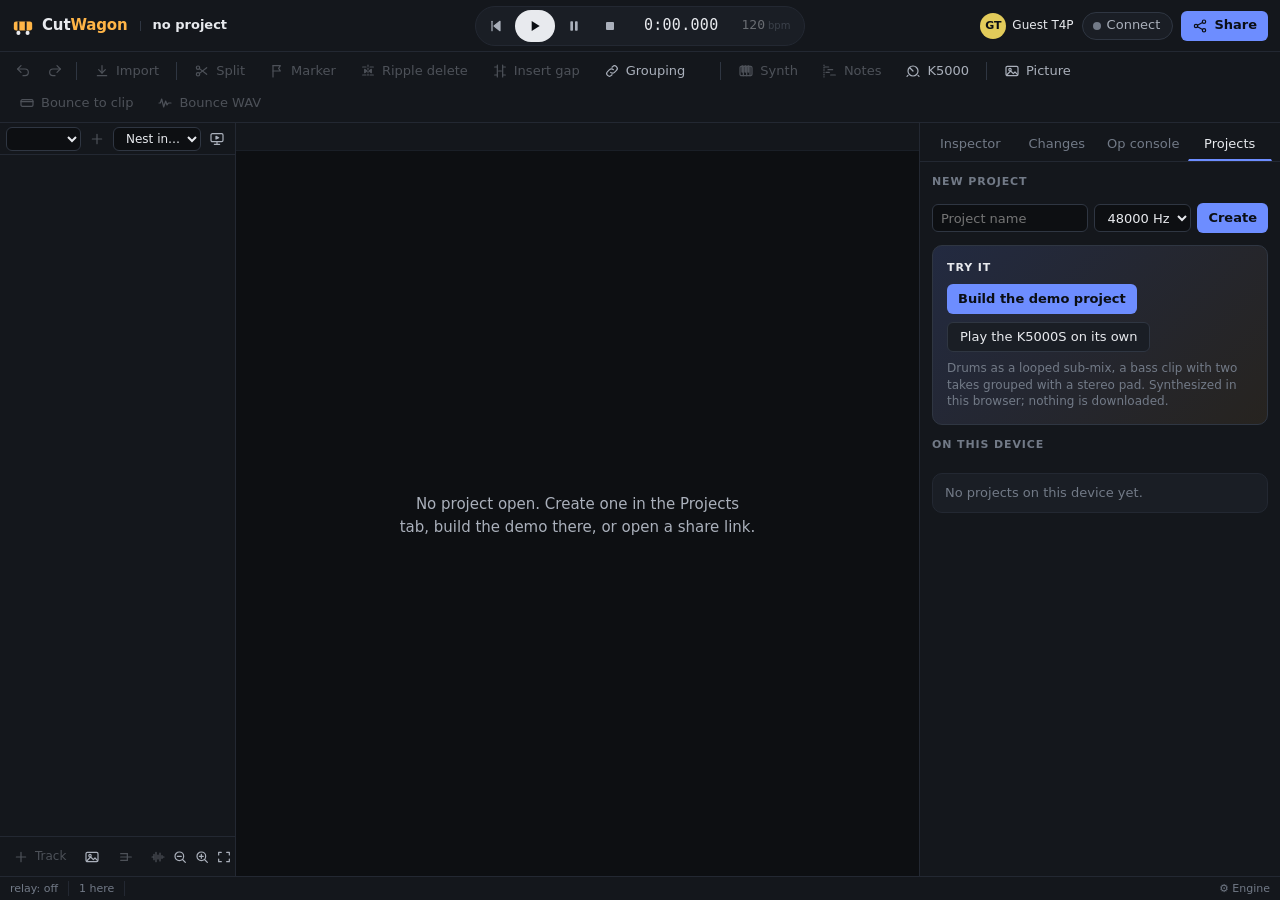
==== commit be23896f: "CutWagon 5638a3a27223: log video editing; the picture test waits for the pane's text, not for it bei" ====
--- a/index.html
+++ b/index.html
@@ -5,7 +5,7 @@
 <meta name="viewport" content="width=device-width, initial-scale=1, viewport-fit=cover">
 <meta name="theme-color" content="#14171c">
 <meta name="robots" content="noindex, nofollow">
-<meta name="cutwagon:build" content="674da035b13d">
+<meta name="cutwagon:build" content="5638a3a27223">
 <title>CutWagon</title>
 <link rel="stylesheet" href="style.css">
 <link rel="icon" href="data:image/svg+xml,%3Csvg xmlns='http://www.w3.org/2000/svg' viewBox='0 0 24 24'%3E%3Crect width='24' height='24' rx='5' fill='%2314171c'/%3E%3Crect x='3' y='6' width='18' height='9' rx='2' fill='%23ffb547'/%3E%3Ccircle cx='7.5' cy='18' r='2' fill='%23e8eaee'/%3E%3Ccircle cx='16.5' cy='18' r='2' fill='%23e8eaee'/%3E%3C/svg%3E">
@@ -54,8 +54,8 @@
   </div>
   <span class="vsep"></span>
   <div class="group">
-    <button id="btn-import" data-icon="import" title="Import audio files (or drop them on the timeline)"><span class="lbl">Import</span></button>
-    <input type="file" id="import-file" multiple accept="audio/*,.wav,.wave,.mp3,.ogg,.flac,.m4a,.aac,.opus" hidden>
+    <button id="btn-import" data-icon="import" title="Import audio, video or images (or drop them on the timeline): pictures go on a video track, sound on an audio track"><span class="lbl">Import</span></button>
+    <input type="file" id="import-file" multiple accept="audio/*,video/*,image/*,.wav,.wave,.mp3,.ogg,.flac,.m4a,.aac,.opus,.webm,.mp4,.mov,.png,.jpg,.jpeg,.webp" hidden>
     <input type="file" id="take-file" multiple accept="audio/*,.wav,.wave,.mp3,.ogg,.flac,.m4a,.aac,.opus" hidden>
   </div>
   <span class="vsep"></span>
@@ -90,14 +90,17 @@
 
 <main id="workspace">
   <div id="main-col">
+  <section id="viewer-pane" hidden aria-label="Viewer"></section>
   <section id="timeline-pane">
     <div id="tl-header">
       <select id="seq-select" title="Sequence shown in the timeline"></select>
       <button id="btn-new-seq" class="ib" data-icon="plus" title="New sequence" aria-label="New sequence"></button>
       <select id="nest-select" title="Place this sequence as a clip in another one"></select>
+      <button id="btn-viewer" class="ib" data-icon="monitor" title="Show or hide the viewer: this sequence's picture" aria-label="Viewer"></button>
     </div>
     <div id="tl-tools">
       <button id="btn-add-track" data-icon="plus" title="Add a track"><span class="lbl">Track</span></button>
+      <button id="btn-add-vtrack" data-icon="image" title="Add a video track (on top: upper video tracks lie over lower ones)"><span class="lbl">Video</span></button>
       <button id="btn-add-bus" data-icon="bus" title="Add a bus"><span class="lbl">Bus</span></button>
       <span class="spacer"></span>
       <button id="btn-sound-view" class="ib" data-icon="sound" title="Open this sequence in the sound editor: every sample, selections, processes" aria-label="Sound editor"></button>
--- a/style.css
+++ b/style.css
@@ -1 +1 @@
-:root{--bg: #0d0f12;--panel: #14171c;--panel-2: #1a1e25;--panel-3: #232833;--line: #232832;--line-2: #2f3642;--text: #e8eaee;--text-2: #aab0bb;--muted: #727a87;--accent: #6d8dff;--accent-2: #93aaff;--accent-bg: rgba(109, 141, 255, .14);--brand: #ffb547;--playhead: #ff5a5f;--ok: #3fcf8e;--warn: #f5a524;--danger: #f2555a;--env: #ffd28a;--radius: 6px;--radius-lg: 10px;--font: system-ui, -apple-system, "Segoe UI", Roboto, "Helvetica Neue", sans-serif;--mono: ui-monospace, SFMono-Regular, "SF Mono", Menlo, Consolas, monospace;color-scheme:dark}*{box-sizing:border-box}html,body{margin:0;height:100%}body{background:var(--bg);color:var(--text);font:13px/1.4 var(--font);display:grid;grid-template-rows:auto auto minmax(0,1fr) auto;overflow:hidden;-webkit-font-smoothing:antialiased}::selection{background:var(--accent-bg)}button,input,select,textarea{font:inherit;color:inherit}code,.mono{font-family:var(--mono);font-size:12px}.muted{color:var(--muted)}.small{font-size:12px}.spacer{flex:1}.vsep{width:1px;align-self:stretch;margin:6px 4px;background:var(--line-2);flex:none}.ok{color:var(--ok)}button{display:inline-flex;align-items:center;gap:6px;height:30px;padding:0 10px;background:transparent;color:var(--text-2);border:1px solid transparent;border-radius:var(--radius);cursor:pointer;white-space:nowrap;transition:background .12s,color .12s,border-color .12s}button:hover:not(:disabled){background:var(--panel-3);color:var(--text)}button:focus-visible{outline:2px solid var(--accent);outline-offset:1px}button:disabled{opacity:.38;cursor:default}button.on{color:var(--text);background:var(--accent-bg);border-color:#6d8dff73}button.primary{background:var(--accent);color:#0b0e14;font-weight:600}button.primary:hover:not(:disabled){background:var(--accent-2);color:#0b0e14}button.danger{color:#ff9c9f}button.danger:hover:not(:disabled){background:#f2555a24;color:#ffc0c2}button.small{height:24px;padding:0 8px;font-size:12px}button.ib{width:30px;padding:0;justify-content:center}button.x{height:22px;width:22px;padding:0;justify-content:center;font-size:11px;color:var(--muted)}button.x:hover:not(:disabled){color:var(--text)}.ico{flex:none;display:block}.tab-body button:not(.x):not(.primary):not(.on):not(.danger),.popover button:not(.primary){background:var(--panel-2);border-color:var(--line-2);color:var(--text)}.tab-body button.danger{border-color:#f2555a59}.tab-body button:not(.x):not(.primary):not(.on):hover:not(:disabled){background:var(--panel-3)}input,select,textarea{background:var(--bg);border:1px solid var(--line-2);border-radius:var(--radius);height:28px;padding:0 8px;min-width:0}textarea{height:auto;padding:6px 8px}select{padding-right:4px}input:focus,select:focus,textarea:focus{outline:none;border-color:var(--accent);box-shadow:0 0 0 3px var(--accent-bg)}input[type=checkbox],input[type=radio]{height:auto;accent-color:var(--accent)}input[type=range]{height:16px;padding:0;border:0;background:transparent;accent-color:var(--accent);box-shadow:none}input[type=number]{font-variant-numeric:tabular-nums}#topbar{display:grid;grid-template-columns:minmax(0,1fr) auto minmax(0,1fr);align-items:center;gap:12px;padding:0 12px;height:52px;background:var(--panel);border-bottom:1px solid var(--line);position:relative;z-index:20}.tb-left,.tb-right,.tb-center{display:flex;align-items:center;gap:8px;min-width:0}.tb-right{justify-content:flex-end}.brand{display:flex;align-items:center;gap:8px;flex:none}.brand .word{font-weight:700;font-size:15px;letter-spacing:-.01em;color:var(--text)}.brand .word b{color:var(--brand);font-weight:700}.proj-name{font-weight:600;color:var(--text);overflow:hidden;text-overflow:ellipsis;white-space:nowrap;min-width:0}.transport{background:var(--panel-2);border:1px solid var(--line);border-radius:999px;padding:3px;gap:2px}.transport button.ib{width:34px;height:32px;border-radius:999px;color:var(--text-2)}.transport button.play{background:var(--text);color:#0b0e14;width:40px}.transport button.play:hover:not(:disabled){background:#fff;color:#0b0e14}.transport button.play.on{background:var(--playhead);border-color:var(--playhead);color:#fff}.time{font-family:var(--mono);font-size:15px;font-variant-numeric:tabular-nums;color:var(--text);padding:0 14px 0 10px;min-width:104px;text-align:right;letter-spacing:.02em}.presence{display:flex;align-items:center;gap:6px;min-width:0;overflow:hidden}.who{display:inline-flex;align-items:center;gap:6px;font-size:12px;color:var(--text-2);white-space:nowrap}.who .av{width:26px;height:26px;border-radius:50%;flex:none;display:grid;place-items:center;font-size:11px;font-weight:700;color:#0b0e14;background:var(--c, var(--muted));box-shadow:0 0 0 2px var(--panel)}.who.me .nm{color:var(--text)}.who .nm{max-width:110px;overflow:hidden;text-overflow:ellipsis}button.pill{height:28px;border-radius:999px;padding:0 12px 0 10px;border-color:var(--line-2);background:var(--panel-2);color:var(--text-2)}button.pill .dot{width:8px;height:8px;border-radius:50%;background:var(--muted)}button.pill.on{background:#3fcf8e1f;border-color:#3fcf8e73;color:var(--text)}button.pill.on .dot{background:var(--ok);box-shadow:0 0 0 3px #3fcf8e33}.popover{position:absolute;top:calc(100% + 6px);right:12px;width:min(360px,calc(100vw - 24px));background:var(--panel-2);border:1px solid var(--line-2);border-radius:var(--radius-lg);box-shadow:0 18px 40px #0000008c;padding:14px;z-index:40;display:flex;flex-direction:column;gap:10px}.popover[hidden]{display:none}.popover h4{margin:0;font-size:13px;color:var(--text)}.pfield{display:flex;flex-direction:column;gap:4px;font-size:12px;color:var(--text-2)}.prow{display:flex;gap:6px}.prow input{flex:1;color:var(--text-2);font-size:12px}.popover p{margin:0}.relay-url,.share-out{font-family:var(--mono);font-size:12px}#toolbar{display:flex;align-items:center;gap:2px;flex-wrap:wrap;padding:4px 8px;min-height:40px;min-width:0;background:var(--panel);border-bottom:1px solid var(--line)}#toolbar .group{display:flex;align-items:center;gap:2px;flex-wrap:wrap;min-width:0}#toolbar button{height:30px}#btn-ignore-group.on{background:#f5a52424;border-color:#f5a52480;color:#ffd28a}.range{font-family:var(--mono);font-size:12px;color:var(--accent-2);padding:0 8px;font-variant-numeric:tabular-nums}#workspace{display:grid;grid-template-columns:minmax(0,1fr) 360px;min-height:0}#main-col{display:flex;flex-direction:column;min-height:0;min-width:0;border-right:1px solid var(--line)}#timeline-pane{display:grid;grid-template-columns:236px minmax(0,1fr);grid-template-rows:32px minmax(0,1fr) 40px;flex:1;min-height:0;min-width:0;position:relative}#timeline-pane.drop:after{content:attr(data-drop);position:absolute;inset:8px;display:flex;align-items:center;justify-content:center;background:#6d8dff14;border:2px dashed var(--accent);border-radius:var(--radius-lg);font-size:15px;color:var(--text);pointer-events:none}#tl-header,#tl-tools{grid-column:1;display:flex;align-items:center;gap:4px;padding:0 6px;min-width:0;background:var(--panel);border-right:1px solid var(--line)}#tl-header{grid-row:1;border-bottom:1px solid var(--line)}#tl-tools{grid-row:3;border-top:1px solid var(--line)}#tl-header select{flex:1;min-width:0;height:24px;font-size:12px}#tl-header #nest-select{flex:0 0 88px}#tl-header button.ib{width:24px;height:24px;flex:none}#tl-tools button{height:28px;padding:0 8px;font-size:12px}#tl-tools button.ib{width:28px;padding:0}#track-headers{grid-row:2;grid-column:1;overflow:hidden;background:var(--panel);border-right:1px solid var(--line);position:relative}#track-headers-inner{will-change:transform}#canvas-wrap{grid-row:1 / span 3;grid-column:2;position:relative;min-width:0;min-height:0;overflow:hidden}#timeline{display:block;touch-action:none}.empty-msg{position:absolute;inset:32px 24px 0;display:flex;align-items:center;justify-content:center;text-align:center;color:var(--text-2);font-size:15px;line-height:1.5;pointer-events:none;padding:0 10%;text-wrap:balance}.empty-msg[hidden]{display:none}.trk{display:flex;border-bottom:1px solid var(--line);background:var(--panel);user-select:none;position:relative}.trk.selected{background:#181c25}.trk.selected:after{content:"";position:absolute;inset:0 0 0 auto;width:2px;background:var(--accent)}.trk-color{width:4px;flex:none;margin:8px 0 8px 6px;border-radius:2px}.trk-body{flex:1;display:flex;flex-direction:column;justify-content:center;gap:4px;padding:6px 8px 6px 7px;min-width:0}.trk-row{display:flex;align-items:center;gap:4px;min-width:0}.trk-name{flex:1;background:transparent;border-color:transparent;font-weight:600;height:22px;padding:0 4px;color:var(--text);font-size:13px}.trk-name:hover{border-color:var(--line-2)}.tog{width:22px;height:20px;padding:0;justify-content:center;font-size:10px;font-weight:700;border-radius:4px;color:var(--muted);border:1px solid var(--line-2)}.tog.mute.on{background:var(--danger);border-color:var(--danger);color:#fff}.tog.solo.on{background:var(--warn);border-color:var(--warn);color:#1a1205}.trk-row.lvl{gap:6px}.trk-fader{flex:1;min-width:40px}.trk-gain{width:44px;height:20px;font-size:11px;padding:0 4px;text-align:right;font-family:var(--mono);background:transparent;border-color:transparent;color:var(--text-2)}.trk-gain:hover,.trk-gain:focus{border-color:var(--line-2);background:var(--bg)}.trk-pan{width:38px;flex:none}.pan-val{font-family:var(--mono);font-size:10px;color:var(--muted);width:26px;text-align:right}.out-l,.env-l{color:var(--muted);font-size:11px;flex:none}.env-l{margin-left:4px;color:var(--env);opacity:.7}.trk-out,.trk-lane{flex:1;min-width:0;height:20px;font-size:11px;padding:0 2px;background:transparent;border-color:transparent;color:var(--text-2)}.trk-out:hover,.trk-lane:hover{border-color:var(--line-2)}.trk.has-lane .trk-lane{color:var(--env)}.trk.has-lane .env-l{opacity:1}input[type=range].trk-fader,input[type=range].trk-pan,input[type=range].ctl-r{-webkit-appearance:none;appearance:none;height:18px;background:transparent;cursor:pointer}input[type=range].trk-fader::-webkit-slider-runnable-track,input[type=range].ctl-r::-webkit-slider-runnable-track,input[type=range].trk-pan::-webkit-slider-runnable-track{height:4px;border-radius:2px;background:linear-gradient(to right,var(--trk, var(--accent)) var(--fill, 50%),var(--line-2) var(--fill, 50%))}input[type=range].trk-pan::-webkit-slider-runnable-track{background:var(--line-2)}input[type=range].trk-fader::-moz-range-track,input[type=range].ctl-r::-moz-range-track,input[type=range].trk-pan::-moz-range-track{height:4px;border-radius:2px;background:var(--line-2)}input[type=range].trk-fader::-moz-range-progress,input[type=range].ctl-r::-moz-range-progress{height:4px;border-radius:2px;background:var(--trk, var(--accent))}input[type=range].trk-fader::-webkit-slider-thumb,input[type=range].ctl-r::-webkit-slider-thumb,input[type=range].trk-pan::-webkit-slider-thumb{-webkit-appearance:none;width:12px;height:12px;margin-top:-4px;border-radius:50%;background:#e8eaee;border:0;box-shadow:0 1px 3px #0009}input[type=range].trk-fader::-moz-range-thumb,input[type=range].ctl-r::-moz-range-thumb,input[type=range].trk-pan::-moz-range-thumb{width:12px;height:12px;border-radius:50%;background:#e8eaee;border:0}input[type=range]:focus-visible{outline:2px solid var(--accent);outline-offset:2px}.ctl{display:grid;grid-template-columns:84px minmax(0,1fr) 74px auto;align-items:center;gap:8px;min-height:26px}.ctl-l{color:var(--muted);font-size:12px;white-space:nowrap;overflow:hidden;text-overflow:ellipsis}button.ctl-v{height:22px;padding:0 6px;justify-content:flex-end;font-family:var(--mono);font-size:11px;color:var(--text);background:transparent!important;border:1px solid transparent!important;border-radius:4px;font-variant-numeric:tabular-nums}button.ctl-v:hover{border-color:var(--line-2)!important}.ctl-edit{height:22px;font-family:var(--mono);font-size:11px;width:74px;padding:0 6px;text-align:right}.ctl .env-btn{width:22px;height:22px;color:var(--muted)}.ctl .env-btn.on{color:var(--env)}.ctl>.env-btn .ico{width:14px;height:14px}.seg{display:inline-flex;background:var(--bg);border:1px solid var(--line-2);border-radius:7px;padding:2px;gap:2px;flex-wrap:wrap}.seg button{height:22px;padding:0 9px;font-size:12px;border-radius:5px;color:var(--text-2);background:transparent!important;border:0!important}.seg button.on{background:var(--panel-3)!important;color:var(--text);box-shadow:inset 0 0 0 1px var(--line-2)}.seg-row,.tail-row{display:flex;align-items:center;gap:8px;flex-wrap:wrap}.seg-row>.ctl-l,.tail-row>.ctl-l{width:84px;flex:none}button.sw{width:30px;height:18px;padding:2px;border-radius:9px;background:var(--line-2)!important;border:0!important;justify-content:flex-start;flex:none}button.sw .knob{width:14px;height:14px;border-radius:50%;background:#aab0bb;transition:transform .12s}button.sw.on{background:var(--accent)!important}button.sw.on .knob{transform:translate(12px);background:#fff}.sw-l{display:inline-flex;align-items:center;gap:6px;font-size:12px;color:var(--text-2);cursor:pointer}.sw-row{display:flex;gap:18px;padding:4px 0}#sidebar{display:flex;flex-direction:column;min-height:0;min-width:0;background:var(--panel)}#tabs{display:flex;gap:2px;padding:6px 8px 0;border-bottom:1px solid var(--line)}#tabs button{flex:1;min-width:0;height:32px;padding:0 6px;border-radius:6px 6px 0 0;color:var(--muted);justify-content:center;border-bottom:2px solid transparent}#tabs button:hover:not(:disabled){background:transparent;color:var(--text)}#tabs button.on{color:var(--text);background:transparent;border-color:transparent;border-bottom-color:var(--accent)}.badge{background:var(--danger);color:#fff;border-radius:8px;padding:0 5px;font-size:10px;margin-left:4px}.tab-body{flex:1;overflow:auto;padding:12px;min-height:0;display:flex;flex-direction:column;gap:12px}.tab-body[hidden]{display:none}.tab-body>p{margin:0}h3{font-size:11px;text-transform:uppercase;letter-spacing:.08em;color:var(--muted);margin:0 0 8px;font-weight:600}h4{font-size:12px;color:var(--text-2);margin:12px 0 6px;font-weight:600}.insp{background:var(--panel-2);border:1px solid var(--line);border-radius:var(--radius-lg)}.insp>h3{color:var(--text-2)}button.card-h{width:100%;height:36px;padding:0 12px;justify-content:flex-start;gap:8px;border-radius:var(--radius-lg) var(--radius-lg) 0 0;background:transparent!important;border:0!important;color:var(--text-2)}.insp.shut button.card-h{border-radius:var(--radius-lg)}button.card-h:hover{color:var(--text)}button.card-h h3{margin:0;color:inherit}.card-h .chev{width:8px;height:8px;border-right:1.5px solid currentColor;border-bottom:1.5px solid currentColor;transform:rotate(45deg) translate(-2px,-2px);flex:none;opacity:.7}.insp.shut .card-h .chev{transform:rotate(-45deg)}.card-ic{display:inline-flex;color:var(--muted)}.card-ic .ico{width:15px;height:15px}.card-aside{margin-left:auto;font-size:11px;color:var(--muted);max-width:50%;overflow:hidden;text-overflow:ellipsis}.card-b{padding:2px 12px 12px;display:flex;flex-direction:column;gap:6px}.card-b>h4{margin:8px 0 0}.kv-row{display:flex;gap:16px}.kv-row .kv>span:first-child{width:auto}.kv-row .kv:first-child>span:first-child{width:84px}.hint-empty{padding:6px 2px}.field{display:flex;align-items:center;gap:8px;margin:6px 0}.field>span:first-child{width:84px;color:var(--muted);flex:none;font-size:12px}.field input[type=number]{width:96px}.field input[type=text],.field select{flex:1}.kv{display:flex;gap:8px;margin:3px 0;align-items:baseline;font-size:12px}.kv>span:first-child{width:84px;color:var(--muted);flex:none}.kv code.id{color:var(--muted)}.note{background:#f5a52414;border:1px solid rgba(245,165,36,.3);border-radius:var(--radius);padding:8px 10px;color:#f3d9a6;margin:0}.btns{display:flex;gap:6px;flex-wrap:wrap;margin-top:8px;align-items:center}.buses{list-style:none;padding:0;margin:0;display:flex;flex-direction:column;gap:2px}.buses li{padding:6px 8px;border-radius:var(--radius);cursor:pointer;font-size:12px}.buses li:hover{background:var(--panel-3)}.buses li.on{background:var(--accent-bg)}.fx-list{display:flex;flex-direction:column;gap:8px}.fx{background:var(--bg);border:1px solid var(--line);border-radius:var(--radius);padding:8px 10px;border-left:3px solid var(--fxc, var(--accent))}.fx[data-type=reverb]{--fxc: #a77bf3}.fx[data-type=delay]{--fxc: #32b8c6}.fx[data-type=compressor]{--fxc: #f2a541}.fx[data-type=drive]{--fxc: #ef6a6a}.fx[data-type=eq]{--fxc: #3fbf8a}.fx[data-type=gain]{--fxc: #727a87}.fx.bypassed{opacity:.5}.fx-head{display:flex;align-items:center;gap:8px;margin-bottom:4px}.fx-name{font-size:12px}.fx-shape{height:24px;font-size:12px}.fx-params{display:flex;flex-direction:column;gap:2px}.fx-params .ctl{grid-template-columns:72px minmax(0,1fr) 70px auto}.fx-add{display:flex;gap:6px}.fx-add select{flex:1}.tail-row{margin-top:4px}.tail-say{margin:0}.synth-head{display:flex;gap:6px;align-items:center;flex-wrap:wrap}.synth-head select{flex:1;min-width:120px}.lane-choose p{margin:4px 0 0}.takes-list{list-style:none;padding:0;margin:0;display:flex;flex-direction:column;gap:4px}.takes-list li{display:flex;align-items:center;gap:8px;padding:4px 8px;border-radius:var(--radius);background:var(--bg);border:1px solid var(--line)}.takes-list li.on{border-color:#6d8dff80;background:var(--accent-bg)}.take-n{font-family:var(--mono);color:var(--muted);width:14px}.take-src{flex:1;color:var(--text);overflow:hidden;text-overflow:ellipsis;white-space:nowrap}.take-off{display:flex;align-items:center;gap:4px;color:var(--muted)}.take-off input{width:70px;height:24px}.interp{display:flex;flex-direction:column;gap:6px;background:var(--bg);border:1px solid var(--line);border-radius:var(--radius);padding:8px}.irow{display:flex;align-items:center;gap:6px;flex-wrap:wrap}.ilabel{width:64px;color:var(--muted);font-size:12px}.irow select{height:26px}.irow select.rate{flex:1}.presets button{height:24px;font-size:11px;padding:0 8px}.preset.on{border-color:var(--brand)!important;color:var(--text)}.origin{margin-left:auto;font-size:10px;text-transform:uppercase;letter-spacing:.06em;padding:1px 6px;border-radius:4px;display:inline-flex;gap:3px;align-items:center}.origin.take{background:#ffb54724;color:var(--brand)}.origin.source{background:var(--accent-bg);color:var(--accent-2)}.origin.media{background:var(--panel-3);color:var(--muted)}.origin button.x{height:16px;width:16px;font-size:9px}.group-box{display:flex;flex-direction:column;gap:6px;background:var(--bg);border:1px solid var(--line);border-radius:var(--radius);padding:8px;margin-top:10px}.group-box .kv{align-items:center}.group-box .kv button{margin-left:auto}.group-box .members{list-style:none;padding:0;margin:0;display:flex;flex-direction:column;gap:2px}.group-box .members li{display:flex;align-items:center;gap:6px;padding:3px 6px;border-radius:var(--radius);flex-wrap:wrap;font-size:12px}.group-box .members li.on{background:var(--accent-bg)}.group-box .members a{color:var(--text);text-decoration:none}.group-box .members a:hover{text-decoration:underline}.drift{color:#ff9c9f;font-family:var(--mono)}.past-reach{margin-left:92px}.changes{list-style:none;padding:0;margin:0;display:flex;flex-direction:column;gap:4px}.changes li{padding:6px 8px;border-radius:var(--radius);background:var(--panel-2);border-left:3px solid var(--line-2);font-size:12px}.changes li.rejected{border-left-color:var(--danger)}.changes li.rebased{border-left-color:var(--accent)}.changes li.applied{border-left-color:var(--ok)}.changes .when{color:var(--muted);font-family:var(--mono);font-size:10px;margin-right:6px}.changes .tag{font-size:10px;text-transform:uppercase;margin-right:6px;color:var(--muted)}#op-json{width:100%;height:140px;font-family:var(--mono);font-size:12px;resize:vertical}.row{display:flex;gap:6px;margin-top:6px}.row input{flex:1}.op-result .ok{border-left:3px solid var(--ok);padding:6px 8px;background:var(--panel-2);border-radius:var(--radius);color:var(--text)}.op-result .err{border-left:3px solid var(--danger);padding:6px 8px;background:#f2555a1a;color:#ffc4c6;border-radius:var(--radius)}.op-result ul{margin:4px 0;padding-left:18px}.log-wrap{max-height:320px;overflow:auto;border:1px solid var(--line);border-radius:var(--radius)}table.log{border-collapse:collapse;width:100%;font-size:11px}table.log th{position:sticky;top:0;background:var(--panel-2);text-align:left;font-weight:600;color:var(--muted);padding:4px 6px}table.log td{padding:3px 6px;border-top:1px solid var(--line);white-space:nowrap;max-width:140px;overflow:hidden;text-overflow:ellipsis}table.log tr{cursor:pointer}table.log tr:hover td{background:var(--panel-3)}table.log tr.rejected td{color:#ff9c9f}table.log tr.rebased td{color:var(--accent-2)}.op-detail{font-family:var(--mono);font-size:11px;white-space:pre-wrap;color:var(--text-2);max-height:240px;overflow:auto;margin:0}.op-detail:empty{display:none}.new-project{display:flex;flex-wrap:wrap;gap:6px;align-items:center}.new-project h3{width:100%}.new-project input{flex:1}.try{display:flex;flex-direction:column;align-items:flex-start;gap:8px;padding:14px;border-radius:var(--radius-lg);background:linear-gradient(135deg,#6d8dff29,#ffb54714);border:1px solid var(--line-2)}.try h3{margin:0;color:var(--text)}.try p{margin:0}.projects{list-style:none;padding:0;margin:0;display:flex;flex-direction:column;gap:6px}.projects li{padding:10px 12px;background:var(--panel-2);border:1px solid var(--line);border-radius:var(--radius-lg)}.projects li.on{border-color:#6d8dff99}.projects .note{flex-basis:100%}#statusbar{display:flex;align-items:center;min-height:24px;background:var(--panel);border-top:1px solid var(--line);font-size:11px;color:var(--muted);overflow:hidden;white-space:nowrap;min-width:0;padding-bottom:env(safe-area-inset-bottom,0px)}.st{padding:0 10px;border-right:1px solid var(--line)}.st.connected{color:var(--ok)}.st.connecting,.st.retrying{color:var(--warn)}.st.error{color:var(--danger)}#toasts{position:fixed;right:calc(16px + env(safe-area-inset-right,0px));bottom:calc(36px + env(safe-area-inset-bottom,0px));display:flex;flex-direction:column;gap:8px;z-index:50;max-width:420px}.toast{background:var(--panel-2);border:1px solid var(--line-2);border-left:3px solid var(--danger);color:var(--text);padding:10px 12px;border-radius:var(--radius-lg);box-shadow:0 12px 32px #00000080;cursor:pointer;font-size:12px}.toast.info{border-left-color:var(--accent)}.toast.warn{border-left-color:var(--warn)}#modal{position:fixed;inset:0;background:#05060899;display:flex;align-items:center;justify-content:center;z-index:60}#modal[hidden]{display:none}.modal-box{width:min(900px,92vw);height:min(80vh,900px);background:var(--panel-2);border:1px solid var(--line-2);border-radius:var(--radius-lg);display:flex;flex-direction:column;box-shadow:0 24px 60px #0009}.modal-head{display:flex;justify-content:space-between;align-items:center;padding:8px 12px;border-bottom:1px solid var(--line)}#modal-body{flex:1;overflow:auto;margin:0;padding:10px 12px;font-family:var(--mono);font-size:11px}#fatal{display:none}body.fatal #fatal{display:block;position:fixed;inset:30% 16px auto;max-width:640px;margin:0 auto;background:var(--panel-2);border:1px solid var(--danger);border-radius:var(--radius-lg);padding:20px;font-size:14px;z-index:100}@media (max-width: 1180px){#workspace{grid-template-columns:minmax(0,1fr) 320px}#toolbar .lbl{display:none}#toolbar button{width:34px;padding:0;justify-content:center}.who .nm{display:none}}@media (max-width: 760px){#topbar{grid-template-columns:minmax(0,1fr) auto;grid-template-rows:auto auto;height:auto;padding:6px 8px;row-gap:6px}.tb-left{grid-column:1;grid-row:1}.tb-right{grid-column:2;grid-row:1}.tb-center{grid-column:1 / span 2;grid-row:2;justify-self:center}.brand .word,#btn-connect .lbl,#btn-collab .lbl{display:none}#btn-collab{width:32px;padding:0;justify-content:center}.presence .who:not(.me)~.who:nth-child(n+4){display:none}#toolbar{padding:2px 6px;gap:0;flex-wrap:nowrap;overflow-x:auto;scrollbar-width:none}#toolbar::-webkit-scrollbar{display:none}#toolbar .group{flex-wrap:nowrap}#toolbar .group:has(#synth-menu),#toolbar .group:has(#k5k-menu){position:static}.popover.menu{position:fixed;left:8px;right:8px;top:120px;width:auto}#roll-close{order:-1}.roll-bar{gap:6px}#toolbar .vsep{margin:6px 2px}#workspace{grid-template-columns:minmax(0,1fr);grid-template-rows:minmax(220px,1fr) minmax(180px,42%)}#main-col{border-right:0;border-bottom:1px solid var(--line)}#roll-pane{height:200px}.roll-hint,button.tempo small,#st-doc{display:none}#timeline-pane{grid-template-columns:148px minmax(0,1fr);grid-template-rows:32px minmax(0,1fr) auto;border-right:0;border-bottom:1px solid var(--line)}#tl-tools{padding:4px;gap:0;justify-content:space-between}#tl-tools .lbl,#tl-tools .spacer{display:none}#tl-tools button,#tl-tools button.ib{width:26px;height:28px;padding:0;justify-content:center}#tl-header #nest-select{flex-basis:48px}.trk-gain{width:42px}.trk-pan,.pan-val,.env-l,.trk-lane{display:none}#toasts{left:calc(12px + env(safe-area-inset-left,0px));right:calc(12px + env(safe-area-inset-right,0px));max-width:none}.modal-box{width:100%;height:86vh}.tab-body{padding:10px}}@media (pointer: coarse){#toolbar button,.transport button.ib{min-height:36px}.tog{width:28px;height:24px}}button.tempo{height:28px;padding:0 10px 0 6px;gap:3px;border-radius:999px;color:var(--text);font-family:var(--mono);font-size:13px;font-variant-numeric:tabular-nums}button.tempo small{font-family:var(--font);font-size:10px;color:var(--muted)}button.tempo.unset{color:var(--text-2)}.tempo-edit{width:64px;height:24px;font-family:var(--mono)}#toolbar .group{position:relative}.popover.menu{left:0;right:auto;top:calc(100% + 4px);width:300px;padding:10px;gap:4px}.popover.menu h4{margin:2px 4px 6px}.popover.menu p{margin:6px 4px 2px}button.menu-item{height:auto;padding:7px 10px;flex-direction:column;align-items:flex-start;gap:1px;background:transparent!important;border:0!important;color:var(--text);white-space:normal;text-align:left}button.menu-item:hover{background:var(--panel-3)!important}button.menu-item span{font-size:11px}#roll-pane{flex:none;height:260px;display:flex;flex-direction:column;border-top:1px solid var(--line-2);background:var(--panel);min-width:0}#roll-pane[hidden]{display:none}.roll-bar{display:flex;align-items:center;gap:10px;padding:4px 8px;min-height:38px;border-bottom:1px solid var(--line);flex-wrap:wrap}.roll-title{font-size:12px;white-space:nowrap;overflow:hidden;text-overflow:ellipsis;min-width:0}.roll-tools{display:flex;align-items:center;gap:10px;flex-wrap:wrap;min-width:0}.roll-tools .ctl{grid-template-columns:60px 110px 48px;min-height:22px}.roll-hint{white-space:nowrap;overflow:hidden;text-overflow:ellipsis}#roll-wrap{flex:1;min-height:0;position:relative;overflow:hidden}#roll{display:block;touch-action:none}.st-more{position:relative;padding:0 10px}.st-more summary{cursor:pointer;list-style:none;color:var(--muted)}.st-more summary::-webkit-details-marker{display:none}.st-more summary:before{content:"\2699  "}.st-more[open] summary{color:var(--text)}.st-pop{position:fixed;right:12px;bottom:30px;display:flex;flex-direction:column;gap:4px;padding:10px 12px;background:var(--panel-2);border:1px solid var(--line-2);border-radius:var(--radius-lg);box-shadow:0 12px 32px #00000080;z-index:45;white-space:normal;max-width:min(520px,calc(100vw - 24px))}.st-pop .st{border:0;padding:0}#k5k-pane{flex:none;height:410px;display:flex;flex-direction:column;border-top:1px solid var(--line-2);background:var(--panel);min-width:0;overflow:hidden}#k5k-pane[hidden]{display:none}.k5-bar{gap:8px;flex-wrap:nowrap;overflow:hidden}.k5-bar>*{flex:none}.k5-bar>.k5-where{flex:0 1 auto}.k5-badge{font-weight:700;letter-spacing:.06em;font-size:12px;color:var(--brand);padding:0 2px}.k5-tabs button{height:24px;font-size:12px}.k5-patch{height:26px;max-width:200px}.k5-where{font-size:12px;white-space:nowrap;overflow:hidden;text-overflow:ellipsis;min-width:0;max-width:360px}.k5-group{display:inline-flex;gap:4px;align-items:center}.k5-group select,.k5-perf select{height:24px;font-size:12px;padding:0 4px}.k5-rec .dot{width:9px;height:9px;border-radius:50%;background:var(--danger);display:inline-block;opacity:.6}.k5-rec.on{background:#f2555a29;border-color:#f2555a80;color:#ffc0c2}.k5-rec.on .dot{opacity:1;box-shadow:0 0 6px var(--danger)}.k5-meter{width:48px;height:6px;border-radius:3px;background:var(--bg);border:1px solid var(--line-2);overflow:hidden;flex:none}.k5-meter i{display:block;height:100%;width:0;background:linear-gradient(90deg,var(--ok),var(--warn) 80%,var(--danger));transition:width .08s}.k5-bar button.small:not(.on):not(.primary){background:var(--panel-2);border-color:var(--line-2);color:var(--text)}.k5-play{flex:1;min-height:0;display:flex;flex-direction:column}.k5-knob{width:50px;display:flex;flex-direction:column;align-items:center;cursor:ns-resize;border-radius:var(--radius);touch-action:none;user-select:none;-webkit-user-select:none}.k5-knob:focus-visible{outline:2px solid var(--accent);outline-offset:1px}.k5-knob svg{display:block}.k5-knob .k-track{fill:none;stroke:var(--line-2);stroke-width:3;stroke-linecap:round}.k5-knob .k-val{fill:none;stroke:var(--accent);stroke-width:3;stroke-linecap:round}.k5-knob.user .k-val{stroke:var(--brand)}.k5-knob.arp .k-val{stroke:var(--ok)}.k5-knob .k-face{fill:#2a303b;stroke:#0b0d11;stroke-width:1}.k5-knob .k-ptr{stroke:var(--text);stroke-width:2.2;stroke-linecap:round}.k5-knob .k-tick{fill:var(--muted)}.k5-knob .k-l{font-size:8.5px;letter-spacing:0;color:var(--text-2);white-space:nowrap;margin-top:-1px;max-width:50px;overflow:hidden;text-overflow:clip}.k5-knob .k-v{font-family:var(--mono);font-size:10px;color:var(--muted);min-height:13px;white-space:nowrap;max-width:50px;overflow:hidden;text-overflow:ellipsis}.k5-knob.moved .k-v{color:var(--accent-2)}.k5-wheel{width:30px;display:flex;flex-direction:column;align-items:center;gap:3px;touch-action:none;user-select:none;-webkit-user-select:none;cursor:ns-resize}.k5-wheel .w-track{position:relative;flex:1;width:24px;border-radius:6px;background:linear-gradient(90deg,#0b0d11,#1d222b 50%,#0b0d11);border:1px solid var(--line-2);min-height:60px}.k5-wheel .w-thumb{position:absolute;left:1px;right:1px;height:18px;border-radius:4px;background:linear-gradient(#3b4250,#262b35);border:1px solid #4b5363}.k5-wheel.spring .w-track:after{content:"";position:absolute;left:3px;right:3px;top:50%;height:1px;background:var(--muted)}.k5-wheel .k-l{font-size:9.5px;color:var(--text-2);letter-spacing:.04em}.k5-perf{display:flex;align-items:center;gap:10px;flex-wrap:wrap;font-size:12px}.k5-step{display:inline-flex;align-items:center;gap:4px}.k5-step button.small{width:22px;padding:0;justify-content:center;height:22px}.k5-step b{font-family:var(--mono);font-size:12px;min-width:26px;text-align:center;font-weight:600}.k5-l{color:var(--muted);font-size:11px}.k5-perf button.small{height:22px}.k5-keys{position:relative;flex:1;min-height:70px;touch-action:none;user-select:none;-webkit-user-select:none;border-radius:4px;overflow:hidden;background:#000}.k5-key{position:absolute;top:0;box-sizing:border-box;display:flex;flex-direction:column;justify-content:flex-end;align-items:center;padding-bottom:4px;cursor:pointer}.k5-key.white{height:100%;background:linear-gradient(#d7d9de,#f4f5f7 12%,#fff);border:1px solid #1a1d23;border-radius:0 0 4px 4px;z-index:1}.k5-key.black{height:60%;background:linear-gradient(#2a2e36,#0d0f13);border:1px solid #000;border-radius:0 0 3px 3px;z-index:2;padding-bottom:3px}.k5-key.white.down{background:linear-gradient(#a9bbff,#c9d4ff)}.k5-key.black.down{background:linear-gradient(#4b63c8,#2b3c8a)}.k5-key .k5-cn{font-size:9px;color:#6b7280;position:absolute;bottom:18px}.k5-key .k5-tk{font-family:var(--mono);font-size:10px;font-weight:600;color:#4b5563}.k5-key.black .k5-tk{color:#9aa3b2}.k5-key.typing.white{box-shadow:inset 0 -3px #6d8dff59}.k5-stand{margin:0}.k5-edit{flex:1;min-height:0;display:flex}.k5-pages{flex:none;width:112px;display:flex;flex-direction:column;gap:2px;padding:8px 6px;border-right:1px solid var(--line);overflow-y:auto}.k5-pages button{justify-content:flex-start;height:26px}.k5-pages button:not(.on){color:var(--text-2)}.k5-cards{flex:1;min-width:0;overflow-y:auto;padding:8px;display:grid;grid-template-columns:repeat(auto-fill,minmax(290px,1fr));gap:8px;align-content:start}.k5-card{background:var(--panel-2);border:1px solid var(--line);border-radius:var(--radius-lg);padding:8px 10px;display:flex;flex-direction:column;gap:3px;min-width:0}.k5-card.wide{grid-column:1 / -1}.k5-card h4{margin:0 0 4px;font-size:12px;color:var(--text);display:flex;align-items:center;gap:10px}.k5-card .ctl{grid-template-columns:104px minmax(60px,1fr) 64px}.k5-card .ctl-v.k5-v{font-family:var(--mono);font-size:11px;color:var(--text-2);text-align:right;white-space:nowrap;overflow:hidden;text-overflow:ellipsis}.k5-card select{height:24px;font-size:12px;min-width:0;max-width:100%}.k5-card .k5-wave{flex:1}.k5-card .ctl.k5-ch,.k5-card .ctl.k5-sw{grid-template-columns:104px minmax(0,1fr)}.k5-card .ctl.k5-sw .sw{justify-self:start}#k5k-pane.editing{height:460px}.k5-row{display:flex;align-items:center;gap:6px;min-width:0;flex-wrap:wrap}.k5-row .ctl{flex:1;min-width:180px;grid-template-columns:44px minmax(50px,1fr) 36px}.k5-row>.ctl-l{width:72px;flex:none;font-size:12px;color:var(--text-2)}.k5-card .btns{display:flex;gap:6px;flex-wrap:wrap;margin-top:4px}.k5-card button.small:not(.on):not(.primary):not(.danger){background:var(--panel);border-color:var(--line-2);color:var(--text)}.k5-name{height:24px;font-family:var(--mono);width:100%}.k5-paint-wrap{display:flex;flex-direction:column;gap:2px}.k5-paint{width:100%;height:120px;display:block;border-radius:var(--radius);border:1px solid var(--line);cursor:crosshair;touch-action:none}.k5k-menu{width:340px;max-height:70vh;overflow-y:auto}.k5k-menu .menu-row{display:flex;align-items:center;gap:4px}.k5k-menu .menu-row .menu-item{flex:1;min-width:0}.k5k-menu .menu-row .menu-item span,.k5k-menu .menu-row .menu-item b{max-width:100%;overflow:hidden;text-overflow:ellipsis;white-space:nowrap}.k5k-menu .menu-row{margin-bottom:1px}.k5k-menu .btns{display:flex;gap:6px;margin-top:6px}.k5k-diff{font-size:10px;color:var(--warn)}.k5k-flags{display:inline-flex;gap:6px;align-items:center}.k5k-warn{font-size:10px;padding:1px 6px;color:var(--warn)}@media (max-width: 760px){#k5k-pane{position:fixed;left:0;right:0;bottom:0;height:min(64vh,560px);z-index:30;box-shadow:0 -12px 32px #0000008c;padding-bottom:env(safe-area-inset-bottom,0px)}.k5-bar{flex-wrap:wrap;overflow:visible}.k5-where,.k5-meter,.k5-badge{display:none}.k5-bar{gap:4px}.k5-patch{max-width:120px}.k5-knob{width:46px}.k5-perf{gap:6px}.k5-pages{width:76px}.k5-cards{grid-template-columns:minmax(0,1fr);padding:6px}}.solo-only{display:none!important}body.solo-k5k .solo-only{display:flex!important}body.solo-k5k{grid-template-rows:auto minmax(0,1fr)}body.solo-k5k #toolbar,body.solo-k5k #timeline-pane,body.solo-k5k #roll-pane,body.solo-k5k #sidebar,body.solo-k5k #statusbar,body.solo-k5k .tb-center,body.solo-k5k .tb-right.collab,body.solo-k5k #proj-name,body.solo-k5k #k5k-pane .k5-group,body.solo-k5k #k5k-pane .k5-newclip,body.solo-k5k #k5k-pane .k5-bar>button.ib[data-icon=x]{display:none!important}body.solo-k5k #topbar{grid-template-columns:minmax(0,1fr) auto}body.solo-k5k #workspace{grid-template-columns:minmax(0,1fr);grid-template-rows:minmax(0,1fr)}body.solo-k5k #main-col{border:0}body.solo-k5k #k5k-pane,body.solo-k5k #k5k-pane.editing{flex:1;height:auto;position:static;box-shadow:none;border-top:0;padding-bottom:env(safe-area-inset-bottom,0px)}body.solo-k5k .k5-play{justify-content:center;gap:8px}body.solo-k5k .solo-title{align-items:baseline;gap:8px;font-weight:700;color:var(--text);white-space:nowrap;overflow:hidden}.solo-title small{font-weight:400;color:var(--muted);font-size:12px;overflow:hidden;text-overflow:ellipsis}a.btn-link{display:inline-flex;align-items:center;height:30px;padding:0 12px;border-radius:var(--radius);border:1px solid var(--line-2);background:var(--panel-2);color:var(--text);text-decoration:none;font-size:13px;white-space:nowrap}a.btn-link:hover{background:var(--panel-3)}@media (max-width: 760px){body.solo-k5k #topbar{grid-template-rows:auto}.solo-title small{display:none}}.k5-extras{padding:4px 8px;border-bottom:1px solid var(--line);flex:none}.k5-extras[hidden]{display:none}.k5-extras select{height:22px}.k5s-fit{flex:1;min-height:0;overflow:hidden;display:flex;justify-content:center;align-items:center;padding:6px 0 4px}.k5s-fit.scroll{justify-content:flex-start;align-items:flex-start;overflow:auto;overscroll-behavior-x:contain;scrollbar-width:thin}.k5s-size{position:relative;flex:none}.k5s{position:absolute;left:0;top:0;width:1600px;height:600px;transform-origin:0 0;background:#141518;border-radius:18px;box-shadow:0 8px 28px #0000008c,inset 0 0 0 1px #2a2c31;color:#1d1f23;font-family:var(--font);user-select:none;-webkit-user-select:none}.k5s-silver{position:absolute;left:10px;top:10px;width:1555px;height:292px;border-radius:12px 12px 3px 3px;background:linear-gradient(180deg,#d5d8dc,#c2c6cb 45%,#b3b7bd);box-shadow:inset 0 1px #ffffffb3,inset 0 -2px 4px #00000040}.k5s-silver:after{content:"";position:absolute;inset:0;border-radius:inherit;background:repeating-linear-gradient(90deg,#ffffff0d 0 1px,#00000006 1px 3px);pointer-events:none}.k5s-cheek{position:absolute;left:1565px;top:6px;width:28px;height:588px;border-radius:4px 14px 14px 4px;background:linear-gradient(90deg,#0d0e10,#1d1f23)}.k5s-marks{position:absolute;left:30px;top:34px;width:175px}.k5s-marks .word{font:italic 800 31px/1 Arial Black,Helvetica Neue,Arial,sans-serif;letter-spacing:.04em;color:#24262b;transform:scaleX(1.18);transform-origin:0 50%}.k5s-marks .word b{font-style:normal;font-weight:800}.k5s-marks .sub{margin-top:6px;font-size:9.5px;font-style:italic;color:#3a3d43;letter-spacing:.02em}.k5s-lbl{position:absolute;font-size:9px;font-weight:700;letter-spacing:.08em;color:#34373d;white-space:nowrap;text-transform:uppercase}.k5s-well{position:absolute;left:10px;top:150px;width:190px;height:440px;border-radius:6px 6px 10px 14px;background:linear-gradient(160deg,#3a5262,#2a3e4c 45%,#1d2c37);box-shadow:inset 0 3px 8px #0000008c,inset 0 0 0 1px #ffffff0f}button.k5s-disk{position:absolute;left:18px;top:18px;width:154px;height:52px;padding:0;border-radius:4px;background:linear-gradient(#26343f,#1b252d);border:1px solid #0f161b;box-shadow:inset 0 1px #ffffff14;cursor:pointer;display:block}button.k5s-disk .slot{position:absolute;left:14px;right:30px;top:21px;height:7px;border-radius:2px;background:#05080a;box-shadow:inset 0 1px 2px #000,0 1px #ffffff14}button.k5s-disk .eject{position:absolute;right:10px;top:30px;width:14px;height:8px;border-radius:2px;background:#3d505e}button.k5s-disk:hover{background:linear-gradient(#2e4150,#1f2b34)}.k5s-sw{position:absolute;left:30px;top:86px;display:flex;gap:22px}.k5s-swl{position:absolute;left:22px;top:108px;display:flex;gap:14px;font-size:8px;letter-spacing:.08em;color:#9fb3c1;font-weight:700}.k5s-swl span{width:34px;text-align:center}.k5s-wheels{position:absolute;left:34px;top:150px;height:250px;display:flex;gap:34px}.k5s-wheels .k5-wheel{width:44px;cursor:ns-resize}.k5s-wheels .w-track{width:40px;border-radius:10px;background:#0c1216;border:1px solid #070a0c;box-shadow:inset 0 2px 6px #000;overflow:hidden}.k5s-wheels .w-ribs{position:absolute;inset:6px;border-radius:8px;background:repeating-linear-gradient(180deg,#2c3338 0 3px,#161b1f 3px 6px)}.k5s-wheels .w-thumb{left:4px;right:4px;height:18px;border-radius:4px;background:linear-gradient(#5b6670,#3a434a);border:1px solid #1a1f23;z-index:1}.k5s-wheels .k-l{font-size:8px;color:#9fb3c1;font-weight:700;letter-spacing:.06em;white-space:nowrap}button.k5s-btn{position:relative;height:18px;width:30px;padding:0;border-radius:3px;background:linear-gradient(#55595f,#393c41);border:1px solid #1d1f22;box-shadow:0 1px #ffffff80,inset 0 1px #ffffff26;cursor:pointer;display:inline-block;flex:none}button.k5s-btn:hover:not(:disabled){background:linear-gradient(#61666d,#42464c)}button.k5s-btn:active:not(:disabled){transform:translateY(1px);box-shadow:none}button.k5s-btn:disabled{opacity:.55;cursor:default}button.k5s-btn .k5s-cap{position:absolute;left:50%;bottom:calc(100% + 3px);transform:translate(-50%);font-size:8px;font-weight:700;letter-spacing:.06em;color:#34373d;white-space:nowrap}button.k5s-btn[data-led]:after{content:"";position:absolute;left:50%;top:4px;width:8px;height:3px;margin-left:-4px;border-radius:1px;background:#4a2a2a}button.k5s-btn.lit[data-led]:after{background:#ffb547;box-shadow:0 0 5px #ffb547}button.k5s-btn.lit.red[data-led]:after,button.k5s-btn.arpbtn.lit:after{background:#ff4d4d;box-shadow:0 0 6px #ff4d4d}.k5s-well button.k5s-btn{background:linear-gradient(#4b5a66,#2f3a43);border-color:#111a20;box-shadow:inset 0 1px #ffffff1f;width:34px}.k5s-vol{position:absolute;left:222px;top:32px;width:66px;height:240px}.k5s-fader{position:absolute;top:0;width:26px;height:200px;cursor:ns-resize;touch-action:none}.k5s-fader[data-fader=main]{left:4px}.k5s-fader[data-fader=indiv]{left:36px}.k5s-fader.inert{cursor:not-allowed}.k5s-fader .f-slot{position:absolute;left:10px;width:6px;top:6px;bottom:6px;border-radius:3px;background:#121315;box-shadow:inset 0 1px 2px #000,0 1px #fff9}.k5s-fader .f-cap{position:absolute;left:0;width:26px;height:22px;margin-top:-11px;border-radius:3px;background:linear-gradient(#2d3035 0 40%,#f1f2f3 40% 50%,#2d3035 50%);border:1px solid #0d0e10;box-shadow:0 2px 3px #0006}.k5s-vol .vol-l{left:6px;top:226px}.k5s-knobs{position:absolute;left:300px;top:26px;width:314px;height:270px}.k5s-block{position:absolute;background:linear-gradient(#45484e,#393c41);border-radius:5px;box-shadow:inset 0 0 0 1px #24262a,0 1px #ffffff8c;display:grid;padding:4px 2px}.k5s-block.macro{left:0;top:0;width:220px;height:186px;grid-template-columns:repeat(4,1fr);grid-template-rows:repeat(3,1fr)}.k5s-block.user{left:0;top:192px;width:220px;height:62px;grid-template-columns:repeat(4,1fr)}.k5s-block.arp{left:226px;top:0;width:88px;height:186px;grid-template-rows:repeat(2,1fr)}.k5s-block.speed{left:226px;top:192px;width:88px;height:62px;justify-items:center}.k5s .k5-knob{width:54px;justify-self:center;align-self:center;cursor:ns-resize}.k5s .k5-knob svg{width:36px;height:36px}.k5s .k5-knob .k-track{stroke:#24262a}.k5s .k5-knob .k-face{fill:#1d1f22;stroke:#0b0c0e}.k5s .k5-knob .k-ptr{stroke:#e8eaee}.k5s .k5-knob .k-tick{fill:#8a8f97}.k5s .k5-knob .k-l{font-size:7.5px;font-weight:700;color:#e4e6ea;max-width:54px;letter-spacing:.02em;margin-top:0}.k5s .k5-knob .k-v{font-size:8px;color:#aab0bb;min-height:10px;max-width:54px}.k5s .k5-knob.moved .k-v{color:#ffd28a}.k5s .k5-knob.arp .k-val{stroke:#ff6b6b}.k5s .k5-knob.user .k-val{stroke:#ffb547}.k5s-arpdial{position:relative;display:flex;align-items:center;justify-content:center}.k5s-legend{position:absolute;top:4px;display:flex;flex-direction:column;gap:1px;font-size:5.5px;font-weight:700;color:#c9ccd2;letter-spacing:.02em;line-height:1}.k5s-legend.pl{left:1px;align-items:flex-start}.k5s-legend.pr{right:1px;align-items:flex-end}.k5s-arpdial .k5-knob{width:40px}.k5s-arpdial .k5-knob .k-v{max-width:44px}.k5s-knobs .macro-l{left:2px;top:258px}.k5s-knobs .arp-l{left:226px;top:258px}.k5s-common{position:absolute;left:628px;top:44px;width:48px;height:220px}.k5s-common button.k5s-btn{position:absolute;left:4px;width:40px}.k5s-common .edit{top:0}.k5s-common .system{top:36px}.k5s-common .disk{top:72px}.k5s-common .write{top:108px}.k5s-common .arpbtn{top:186px}.k5s-lcol{position:absolute;left:686px;top:44px;width:60px;height:220px}.k5s-lcol .soft,.k5s-rcol .soft{position:absolute;width:22px;height:16px}.k5s-lcol .L1,.k5s-rcol .R1{top:0}.k5s-lcol .L2,.k5s-rcol .R2{top:36px}.k5s-lcol .L3,.k5s-rcol .R3{top:72px}.k5s-lcol .L4,.k5s-rcol .R4{top:108px}.k5s-lcol .soft{left:2px}.k5s-section{position:absolute;left:-2px;top:186px;display:flex;gap:4px}.k5s-section button.k5s-btn{width:24px}.k5s-section .k5s-cap{bottom:auto!important;top:1px;font-size:7px!important;color:#d7d9de!important}.k5s-lcol .sec-l2{left:0;top:207px;font-size:7.5px}.k5s-lcd{position:absolute;left:722px;top:30px;width:300px;height:150px;padding:9px;border-radius:5px;background:linear-gradient(#202226,#111215);box-shadow:inset 0 0 0 1px #000,0 1px #fff9}.k5s-glass{position:relative;width:100%;height:100%;border-radius:2px;background:linear-gradient(180deg,#b9d47a,#a6c565 55%,#98b957);box-shadow:inset 0 0 12px #283c0a73;color:#17240a;font:600 9.5px/1.25 var(--mono);padding:4px 6px;overflow:hidden;display:flex;flex-direction:column;gap:1px}.k5s-glass .r{display:flex;gap:6px;white-space:nowrap}.k5s-glass .r span:first-child{min-width:30px}.k5s-glass .t{justify-content:space-between}.k5s-glass .big span{font-size:12px}.k5s-glass .big b{font-size:15px;letter-spacing:.02em;flex:1;text-align:center}.k5s-glass .cols{display:flex;gap:6px;flex:1;min-height:0}.k5s-glass .usr{flex:1;border:1px solid #2c3d14;padding:1px 3px}.k5s-glass .usr .r span:nth-child(2){min-width:62px}.k5s-glass .swbox{width:96px;border:1px solid #2c3d14;padding:1px 3px}.k5s-glass .menu{display:grid;grid-template-columns:1fr 1fr;grid-auto-flow:column;grid-template-rows:repeat(5,auto);gap:0 8px;border:1px solid #2c3d14;padding:1px 3px;flex:1}.k5s-glass .menu span{white-space:nowrap;overflow:hidden}.k5s-glass .msg{min-height:12px;font-weight:700;white-space:nowrap;overflow:hidden;text-overflow:ellipsis}.k5s-glass .fl{display:grid;grid-template-columns:repeat(8,1fr);gap:3px;margin-top:auto}.k5s-glass .fl span{border:1px solid #2c3d14;text-align:center;font-size:8px;line-height:10px}.k5s-glass .fl span.off{border-color:transparent}.k5s-fkeys{position:absolute;left:732px;top:230px;width:280px;display:grid;grid-template-columns:repeat(8,1fr);justify-items:center}.k5s-fkeys button.k5s-btn{width:26px}.k5s-rcol{position:absolute;left:1036px;top:44px;width:40px;height:220px}.k5s-rcol .soft{left:2px}.k5s-rcol .exit{position:absolute;top:186px;left:0;width:26px}.k5s-dial{position:absolute;left:1084px;top:56px;width:92px;height:120px;cursor:grab;touch-action:none}.k5s-dial .d-face{position:absolute;left:0;top:0;width:92px;height:92px;border-radius:50%;background:radial-gradient(circle at 40% 35%,#3a3d42,#16171a 70%);box-shadow:0 3px 6px #00000080,inset 0 0 0 2px #0b0c0e,inset 0 0 0 7px #2a2c30}.k5s-dial .d-dimple{position:absolute;left:60px;top:18px;width:12px;height:12px;border-radius:50%;background:radial-gradient(circle at 40% 40%,#2a2c30,#0c0d0f);box-shadow:inset 0 1px 2px #000}.k5s-dial .dial-l{left:28px;top:100px}.k5s-dial:focus-visible{outline:2px solid var(--accent);outline-offset:2px;border-radius:50%}.k5s-bank{position:absolute;left:1200px;top:56px;width:200px;height:30px}.k5s-bank button.k5s-btn{position:absolute;top:0;width:26px}.k5s-bank .single{left:0}.k5s-bank .multi{left:34px}.k5s-bank .qmidi{left:104px}.k5s-bank .bank-l{left:0;top:-26px;font-size:7.5px}.k5s-groups{position:absolute;left:1200px;top:100px;display:flex;gap:6px}.k5s-patches{position:absolute;left:1200px;top:146px;display:flex;gap:6px}.k5s-key{position:relative;display:flex;flex-direction:column;align-items:center;gap:2px}.k5s-key small{font-size:7.5px;font-weight:700;color:#34373d;line-height:1}.k5s-groups button.k5s-btn,.k5s-patches button.k5s-btn{width:20px;height:15px}.k5s-groups button.k5s-btn.lit{background:linear-gradient(#6c7a96,#47536b)}.k5s-patches .patch-l{left:0;top:34px;font-size:7.5px}.k5s-patches:after{content:"";position:absolute;left:0;top:28px;width:334px;height:1px;background:#6f7379}.k5s-bed{position:absolute;left:200px;top:304px;width:1365px;height:288px;background:linear-gradient(#0b0c0e,#17191c);border-radius:0 0 4px 10px;padding:6px 8px 0}.k5s .k5-keys{position:relative;width:100%;height:266px;border-radius:3px;overflow:hidden;background:#050506;min-height:0;flex:none}.k5s .k5-key.white{background:linear-gradient(#e6dfcc,#f3eddc 10%,#f7f2e4);border:1px solid #23211c;border-radius:0 0 4px 4px}.k5s .k5-key.black{height:62%;background:linear-gradient(#26282c,#08090a);border-radius:0 0 3px 3px}.k5s .k5-key.white.down{background:linear-gradient(#b7c4ee,#cdd7f7)}.k5s .k5-key.black.down{background:linear-gradient(#4b63c8,#2b3c8a)}.k5s .k5-key .k5-cn{font-size:10px;bottom:28px;color:#8a8576}.k5s .k5-key .k5-tk{font-size:11px}@media (max-width: 760px){.k5-extras{gap:6px;padding:4px 6px}}button.k5-sound{background:#f5a52429!important;border-color:#f5a52499!important;color:#ffd28a!important;animation:k5-pulse 1.6s ease-in-out infinite}@keyframes k5-pulse{50%{box-shadow:0 0 0 4px #f5a5242e}}button.k5-sound[hidden],.k5-bar button[hidden]{display:none!important}.k5-flip{position:relative;flex:1;min-height:0;perspective:2200px}.k5-flip-in{position:absolute;inset:0;transform-style:preserve-3d;transition:transform .6s cubic-bezier(.3,.1,.2,1)}.k5-flip.back .k5-flip-in{transform:rotateY(180deg)}.k5-face{position:absolute;inset:0;display:flex;flex-direction:column;min-width:0;min-height:0;backface-visibility:hidden;-webkit-backface-visibility:hidden;background:var(--panel);transition:visibility 0s linear .3s}.k5-face.back{transform:rotateY(180deg)}.k5-flip:not(.back) .k5-face.back,.k5-flip.back .k5-face.front{visibility:hidden}@media (prefers-reduced-motion: reduce){.k5-flip-in,.k5-face{transition:none}}#k5k-pane.back{height:560px}body.solo-k5k #k5k-pane.back{height:auto}button.k5-flipbtn.on{color:var(--text)}.k5s-flip{position:absolute;left:1478px;top:214px;display:flex;flex-direction:column;align-items:center;gap:5px}.k5s-flip button.k5s-btn{width:40px;height:20px;background:linear-gradient(#5d79c9,#3a4f8f)}.k5s-flip button.k5s-btn:hover:not(:disabled){background:linear-gradient(#6c87d6,#44599c)}.k5s-flip span{font-size:7.5px;font-weight:700;letter-spacing:.08em;color:#34373d;text-transform:uppercase;white-space:nowrap}.k5b{position:relative;flex:1;min-height:0;display:flex;flex-direction:column}.k5b-head{flex:none;display:flex;align-items:center;gap:8px;padding:6px 10px;border-bottom:1px solid var(--line);min-width:0}.k5b-head .spacer{flex:1}button.k5b-patch{height:32px;gap:8px;min-width:0;max-width:100%;background:var(--panel-2);border-color:var(--line-2);color:var(--text)}button.k5b-patch b{overflow:hidden;text-overflow:ellipsis;white-space:nowrap;min-width:0}button.k5b-patch .chev{font-style:normal;color:var(--muted)}.k5b-id{font-family:var(--mono);font-size:11px;color:var(--brand)}.k5b-badges{display:inline-flex;gap:3px}.k5b-badges .b{font-style:normal;font-size:9.5px;font-weight:700;padding:1px 5px;border-radius:4px;background:var(--panel-3);color:var(--text-2);letter-spacing:.03em;white-space:nowrap}.k5b-badges .b.add{background:#6d8dff2e;color:var(--accent-2)}.k5b-badges .b.pcm{background:#f5a52429;color:#ffd28a}.k5b-where{white-space:nowrap;overflow:hidden;text-overflow:ellipsis;min-width:0}.k5b-scroll{flex:1;min-height:0;overflow-y:auto;overflow-x:hidden;overscroll-behavior:contain;display:flex;flex-direction:column;gap:8px;padding:8px 10px}.k5b-main{display:grid;grid-template-columns:minmax(0,1.25fr) minmax(0,1fr);grid-template-areas:"xy pic" "groups groups";gap:8px}.k5b-xys{grid-area:xy;display:grid;grid-template-columns:1fr 1fr;gap:8px;min-width:0}.k5b-xy{display:flex;flex-direction:column;gap:4px;min-width:0;background:var(--panel-2);border:1px solid var(--line);border-radius:var(--radius-lg);padding:6px}.k5b-xy-head{display:flex;align-items:center;gap:4px;min-width:0}.k5b-xy-head select{height:24px;font-size:12px;padding:0 2px;min-width:0;flex:1 1 0;max-width:110px}.k5b-xy-head .spacer{flex:0 1 4px}.k5b-xy-head button{height:24px;font-size:11px;flex:none}.k5b-xy-box{position:relative;aspect-ratio:16 / 10;min-height:110px;max-height:170px}body.solo-k5k .k5b-xy-box{max-height:240px}.k5b-xy-cv{position:absolute;inset:0;width:100%;height:100%;display:block;border-radius:var(--radius);touch-action:none;cursor:crosshair}.k5b-xy-read{font-family:var(--mono);font-size:11px;color:var(--text-2);white-space:nowrap;overflow:hidden;text-overflow:ellipsis}.k5b-pic{grid-area:pic;display:flex;flex-direction:column;gap:4px;min-width:0;background:var(--panel-2);border:1px solid var(--line);border-radius:var(--radius-lg);padding:6px}.k5b-pic-head{display:flex;align-items:center;gap:6px}.k5b-pic-head .seg button{height:20px;font-size:11px;padding:0 6px}.k5b h5{margin:0;font-size:11px;font-weight:700;letter-spacing:.06em;text-transform:uppercase;color:var(--text-2)}.k5b-pic-cv{flex:1 1 0;width:100%;height:0;min-height:110px;display:block;border-radius:var(--radius)}.k5b-pic-cap{line-height:1.3;font-size:11px}.k5b-groups{grid-area:groups;display:grid;grid-template-columns:repeat(8,minmax(0,1fr));gap:8px 6px}.k5b-group[data-group=Harmonics],.k5b-group[data-group=Formant]{grid-column:span 3}.k5b-group[data-group=Filter]{grid-column:span 2}.k5b-group[data-group=Envelope],.k5b-group[data-group=User]{grid-column:span 4}.k5b-group{display:grid;grid-auto-flow:column;grid-auto-columns:minmax(0,1fr);grid-template-rows:auto auto;gap:4px 6px;min-width:0}.k5b-group h5{grid-column:1 / -1;grid-row:1}.k5b-slider{position:relative;grid-row:2;height:52px;padding:5px 8px;border-radius:var(--radius);background:var(--panel-2);border:1px solid var(--line-2);display:flex;flex-direction:column;justify-content:space-between;cursor:ew-resize;touch-action:none;user-select:none;-webkit-user-select:none;min-width:0}.k5b-slider:focus-visible{outline:2px solid var(--accent);outline-offset:1px}.k5b-slider .top{display:flex;align-items:baseline;justify-content:space-between;gap:4px;min-width:0}.k5b-slider .l{font-size:11px;font-weight:600;color:var(--text-2);white-space:nowrap;overflow:hidden;text-overflow:ellipsis}.k5b-slider .v{font-family:var(--mono);font-size:12px;color:var(--muted);font-weight:600}.k5b-slider.moved .v{color:var(--accent-2)}.k5b-slider .track{position:relative;height:8px;border-radius:4px;background:var(--bg);overflow:hidden}.k5b-slider .fill{position:absolute;top:0;bottom:0;background:var(--accent);border-radius:4px}.k5b-group[data-group=User] .fill{background:var(--brand)}.k5b-slider .sub{position:absolute;left:8px;right:8px;bottom:-14px;font-size:9px;color:var(--muted);white-space:nowrap;overflow:hidden;text-overflow:ellipsis;pointer-events:none}.k5b-group[data-group=User]{padding-bottom:12px}.k5b-strip{display:flex;align-items:center;gap:8px 12px;flex-wrap:wrap;font-size:12px;padding:6px 8px;background:var(--panel-2);border:1px solid var(--line);border-radius:var(--radius-lg)}.k5b-strip select{height:26px;font-size:12px;padding:0 4px;min-width:0}.k5b-strip button.small{height:26px}.k5b-arp,.k5b-keyset{display:flex;align-items:center;gap:4px;flex-wrap:wrap}button.k5b-arp-on .led{width:7px;height:7px;border-radius:50%;background:#4a2a2a;display:inline-block}button.k5b-arp-on.on .led{background:#ff4d4d;box-shadow:0 0 5px #ff4d4d}.k5b-step{display:inline-flex;align-items:center;gap:4px}.k5b-step button.small{width:26px;padding:0;justify-content:center}.k5b-step b{font-family:var(--mono);font-size:12px;min-width:28px;text-align:center}.k5b-surf button{height:22px}.k5b-play{flex:none;display:flex;gap:8px;padding:6px 10px 8px;border-top:1px solid var(--line);height:160px}body.solo-k5k .k5b-play{height:clamp(170px,26vh,260px)}.k5b-ribbons{display:flex;gap:6px;flex:none}.k5b-ribbon{width:34px;display:flex;flex-direction:column;align-items:center;gap:3px;touch-action:none;user-select:none;-webkit-user-select:none;cursor:ns-resize}.k5b-ribbon .rail{position:relative;flex:1;width:100%;margin:12px 0;border-radius:8px;background:linear-gradient(90deg,#0b0d11,#1a1e25 50%,#0b0d11);border:1px solid var(--line-2)}.k5b-ribbon.spring .rail:after{content:"";position:absolute;left:4px;right:4px;top:50%;height:1px;background:var(--muted)}.k5b-ribbon .dot{position:absolute;left:50%;width:24px;height:24px;margin:-12px 0 0 -12px;border-radius:50%;background:radial-gradient(circle at 40% 35%,var(--accent-2),var(--accent));box-shadow:0 0 10px #6d8dff80;pointer-events:none}.k5b-ribbon .l{font-size:10px;color:var(--text-2)}.k5b-surface{flex:1;min-width:0;display:flex}.k5b-surface.keys .k5b-pads,.k5b-surface.pads .k5-keys{display:none}.k5-keys.back{flex:1;height:100%}.k5b-pads{flex:1;display:grid;grid-auto-rows:1fr;gap:4px;touch-action:none;user-select:none;-webkit-user-select:none}button.k5b-pad{height:auto;min-height:0;padding:0;justify-content:center;border-radius:8px;background:linear-gradient(#262b35,#1d2129);border:1px solid var(--line-2);color:var(--text-2);font-size:11px;font-weight:600;touch-action:none}button.k5b-pad.root{background:linear-gradient(#3a4a80,#2b3866);border-color:#4d61a6;color:var(--text)}button.k5b-pad.down,button.k5b-pad.root.down{background:linear-gradient(var(--accent-2),var(--accent));color:#0b0e14}.k5b-browser{position:absolute;inset:46px 8px 8px;z-index:5;display:flex;flex-direction:column;gap:6px;padding:8px;background:var(--panel);border:1px solid var(--line-2);border-radius:var(--radius-lg);box-shadow:0 12px 32px #0009}.k5b-browser[hidden]{display:none}.k5b-browser-head{display:flex;align-items:center;gap:6px;flex-wrap:wrap}.k5b-search{flex:1 1 160px;height:32px;min-width:0}.k5b-cards{flex:1;min-height:0;overflow-y:auto;display:grid;grid-template-columns:repeat(auto-fill,minmax(180px,1fr));gap:6px;align-content:start}button.k5b-card{height:auto;display:flex;flex-direction:column;align-items:stretch;gap:3px;padding:8px;text-align:left;background:var(--panel-2);border:1px solid var(--line-2);border-radius:var(--radius);color:var(--text);white-space:normal}button.k5b-card .top{display:flex;justify-content:space-between;gap:4px;align-items:center}button.k5b-card b{font-size:13px;overflow:hidden;text-overflow:ellipsis;white-space:nowrap}button.k5b-card .note,button.k5b-card .from{font-size:10.5px;color:var(--muted);line-height:1.3}@media (max-width: 1180px){.k5b-main{grid-template-columns:minmax(0,1fr);grid-template-areas:"xy" "pic" "groups"}.k5b-pic-cv{min-height:90px;height:90px;flex:none}}@media (max-width: 760px){#k5k-pane.back{height:min(78vh,680px)}.k5b-head{padding:4px 6px;gap:6px}.k5b-where{display:none}.k5b-scroll{padding:6px}.k5b-xys{gap:6px}.k5b-xy{padding:4px}.k5b-xy-box{aspect-ratio:1 / 1}.k5b-xy-head .k5-l{display:none}.k5b-xy-head select{font-size:11px;padding:0 0 0 2px}.k5b-xy-head button{padding:0 6px}.k5b-groups{grid-template-columns:minmax(0,1fr)}.k5b-groups>.k5b-group[data-group]{grid-column:1}.k5b-group{grid-auto-flow:row;grid-template-columns:repeat(2,minmax(0,1fr));grid-template-rows:none}.k5b-slider{grid-row:auto}.k5b-group[data-group=User] .k5b-slider{margin-bottom:12px}.k5b-play,body.solo-k5k .k5b-play{height:200px;padding:6px}.k5b-xy-box,body.solo-k5k .k5b-xy-box{max-height:none}.k5b-ribbon{width:28px}.k5b-strip{gap:6px;padding:6px}.k5b-cards{grid-template-columns:minmax(0,1fr)}}.k5b button.small:not(.on):not(.primary),.k5b .k5b-xy-head button:not(.on){background:var(--panel-2);border-color:var(--line-2);color:var(--text)}.k5-model button{height:24px;min-width:26px;padding:0 7px;font-weight:700;font-size:12px}.k5b-model{font-size:10px;font-weight:700;letter-spacing:.06em;padding:2px 6px;border-radius:4px;background:var(--panel-3);color:var(--brand);white-space:nowrap}.k5s-block.macro{grid-auto-flow:column}.k5s-block.arp{grid-template-rows:1fr 1fr .62fr}.k5s-arpdial.third .k5-knob{width:34px;opacity:.75}.k5s-arpdial.third .k5-knob svg{width:28px;height:28px;pointer-events:none}.k5s-arpdial.third .k5-knob .k-v,.k5s-arpdial.third .k5-knob .k-l{display:none}.k5s .k5s-marks .kawai{font:800 13px/1 Arial Black,Helvetica Neue,Arial,sans-serif;letter-spacing:.18em;color:#24262b;margin-bottom:4px}button.k5s-btn.lit.green[data-led]:after{background:#3fcf8e;box-shadow:0 0 6px #3fcf8e}button.k5x-power{position:relative;width:34px;height:22px;padding:0;border-radius:3px;background:linear-gradient(#2a2c31,#111215);border:1px solid #0b0c0e;box-shadow:inset 0 1px #ffffff1f}button.k5x-power:after{content:"";position:absolute;left:6px;right:6px;top:9px;height:3px;border-radius:1px;background:#4a4d55}.k5s.model-w .k5s-wheels{top:100px;height:270px}.k5w-phones{position:absolute;left:64px;top:404px;display:flex;align-items:center;gap:6px;font-size:8px;font-weight:700;letter-spacing:.08em;color:#9fb3c1}.k5w-phones i,.k5r-phones i{width:14px;height:14px;border-radius:50%;background:radial-gradient(circle,#050607 35%,#3a4148 40%,#1b2025 70%);display:block}.k5s .main-l{left:2px;top:214px;font-size:7.5px}.k5s .indiv-l{left:32px;top:214px;font-size:7.5px}.k5s.model-w .k5s-vol .vol-l{top:232px}.k5r-under button.small:not(.on){background:var(--panel-2);border-color:var(--line-2);color:var(--text)}.k5w-mode{position:absolute;left:304px;top:34px;width:74px;height:158px;border-radius:5px;background:linear-gradient(#45484e,#393c41);box-shadow:inset 0 0 0 1px #24262a,0 1px #ffffff8c}.k5w-mode button.k5s-btn{position:absolute;left:16px;width:42px}.k5w-mode .perform{top:34px}.k5w-mode .compose{top:96px}.k5w-mode .k5s-cap{color:#e4e6ea!important}.k5w-mode .mode-l{left:0;top:164px}.k5w-seq{position:absolute;left:398px;top:44px;width:162px;height:210px;display:grid;grid-template-columns:repeat(3,54px);grid-template-rows:repeat(3,62px);align-items:end;justify-items:center}.k5w-seq button.k5s-btn{width:36px}.k5w-seq .seq-l{left:0;top:214px}button.k5w-steprec{position:absolute;left:6px;top:192px;width:96px;height:14px;padding:0;border:0;border-left:1px solid #6f7379;border-right:1px solid #6f7379;border-bottom:1px solid #6f7379;border-radius:0 0 3px 3px;background:transparent}button.k5w-steprec span{position:absolute;left:50%;top:100%;transform:translate(-50%,2px);font-size:7.5px;font-weight:700;letter-spacing:.08em;color:#34373d;white-space:nowrap}button.k5w-steprec:hover:not(:disabled){background:#0000000d}.k5w-common{position:absolute;left:574px;top:44px;width:104px;height:210px;display:grid;grid-template-columns:repeat(2,50px);grid-template-rows:repeat(3,62px);align-items:end;justify-items:center}.k5w-common button.k5s-btn{width:36px}.k5w-common .oct-l{left:12px;top:192px}.k5w-bank{position:absolute;left:1200px;top:56px;width:200px;height:30px}.k5w-bank button.k5s-btn{position:absolute;top:0;width:26px}.k5w-bank .bk-a{left:0}.k5w-bank .bk-b{left:34px}.k5w-bank .bk-gm{left:68px}.k5w-bank .bk-combi{left:114px}.k5w-bank .bank-l{left:0;top:-26px;font-size:7.5px}.k5w-bank .single-l{left:0;top:24px;font-size:7px}.k5w-qmidi{position:absolute;left:1384px;top:56px}.k5w-qmidi button.k5s-btn{width:30px}.k5w-power,.k5r-power{position:absolute;display:flex;flex-direction:column;align-items:center;gap:4px}.k5w-power{left:1502px;top:24px}.k5w-power .k5s-lbl,.k5r-power .k5s-lbl{position:static;font-size:7.5px}.k5s.k5r{height:300px;background:transparent;box-shadow:none}.k5r-body{position:absolute;inset:0 34px;border-radius:4px;background:linear-gradient(180deg,#d5d8dc,#c2c6cb 45%,#b3b7bd);box-shadow:inset 0 1px #ffffffb3,inset 0 -2px 4px #00000040,0 8px 24px #00000080}.k5r-ear{position:absolute;top:0;bottom:0;width:40px;background:linear-gradient(90deg,#aeb2b8,#c9ccd1);border-radius:3px;display:flex;flex-direction:column;justify-content:space-between;align-items:center;padding:26px 0}.k5r-ear.l{left:0}.k5r-ear.r{right:0}.k5r-ear i{width:12px;height:18px;border-radius:6px;background:#1b1c1f;box-shadow:inset 0 1px 2px #000}.k5r>*{position:absolute}.k5r-left{left:64px;top:0;width:250px;height:300px}button.k5r-floppy{position:absolute;left:0;top:24px;width:236px;height:40px;padding:0;border-radius:3px;background:linear-gradient(#36393f,#23252a);border:1px solid #111}button.k5r-floppy .slot{position:absolute;left:16px;right:40px;top:17px;height:6px;border-radius:2px;background:#050607}button.k5r-floppy .led{position:absolute;right:14px;top:16px;width:8px;height:6px;border-radius:1px;background:#3fcf8e;box-shadow:0 0 5px #3fcf8e}.k5r-vols{position:absolute;left:34px;top:100px;display:flex;gap:52px}.k5r-vols .k5-knob{width:64px;cursor:ns-resize}.k5r-vols .k5-knob svg{width:46px;height:46px}.k5r-vols .k5-knob .k-l{font-size:8px;font-weight:700;color:#34373d}.k5r-vols .k5-knob .k-v{color:#5a5e66}.k5r-vols .k5-knob.inert{opacity:.6;pointer-events:none}.k5r .k5-knob .k-track{stroke:#9a9ea5}.k5r .k5-knob .k-face{fill:#1d1f22;stroke:#0b0c0e}.k5r .k5-knob .k-ptr{stroke:#e8eaee}.k5r-left .vol-l{left:76px;top:82px}.k5r-phones{position:absolute;left:98px;top:208px;display:flex;align-items:center;gap:6px;font-size:7.5px;font-weight:700;letter-spacing:.08em;color:#34373d}.k5r-logo{position:absolute;left:0;top:262px;font:italic 700 11px/1 var(--font);color:#3a3d43;letter-spacing:.04em}.k5r-block{left:330px;top:40px;width:120px;height:200px;display:grid;grid-template-columns:repeat(2,56px);grid-template-rows:repeat(3,62px);align-items:end;justify-items:center}.k5r-block button.k5s-btn{width:36px}.k5r .k5s-lcol{left:470px;top:44px}.k5r .k5s-section{top:156px;left:-2px}.k5r .k5s-lcol .sec-l2{top:176px}.k5r .k5s-lcd{left:522px;top:40px;width:330px;height:156px}.k5r-bezel{position:absolute;left:0;right:0;top:-24px;text-align:center;font-size:9px;font-weight:700;letter-spacing:.1em;color:#34373d;white-space:nowrap}.k5r .k5s-fkeys{left:532px;top:226px;width:310px}.k5r .k5s-rcol{left:870px;top:44px}.k5r .k5s-dial{left:932px;top:66px}.k5r-sm{left:1066px;top:70px;width:60px;height:140px}.k5r-sm button.k5s-btn{position:absolute;left:12px;width:36px}.k5r-sm .single{top:0}.k5r-sm .multi{top:66px}.k5r-keypad{left:1160px;top:26px;width:186px;height:230px;display:grid;grid-template-columns:repeat(3,58px);grid-template-rows:repeat(4,46px);gap:6px 6px;align-items:center;justify-items:center}.k5r-keypad button.k5s-btn{width:48px;height:30px}.k5r-keypad button.k5s-btn .k5s-cap{position:static;transform:none;color:#e4e6ea;font-size:11px}.k5r-keypad .kp-hold .k5s-cap,.k5r-keypad .kp-enter .k5s-cap{font-size:7px!important}.k5r-keypad button.kp-hold.lit{background:linear-gradient(#6c7a96,#47536b)}.k5r-keypad .pad-l{left:52px;top:214px}.k5r-power{left:1440px;top:30px}.k5r .k5s-flip{left:1452px;top:150px}.k5r-under{flex:0 0 auto;height:clamp(150px,34%,250px);display:flex;flex-direction:column;gap:4px;padding:4px 10px 8px;border-top:1px solid var(--line)}.k5r-under-head{display:flex;align-items:center;gap:8px;min-width:0}.k5r-under-head .muted{white-space:nowrap;overflow:hidden;text-overflow:ellipsis;min-width:0}.k5r-under-head .spacer{flex:1}.k5r-under-play{flex:1;min-height:0;display:flex;gap:8px}.k5r-wheels{display:flex;gap:6px;flex:none}.k5r-wheels .k5-wheel{height:100%}.k5r-keys{flex:1;height:100%}.k5s-glass .sub{font-size:9px}.k5s-glass .pid.entry{animation:k5-blink .9s steps(2,start) infinite}@keyframes k5-blink{to{visibility:hidden}}.k5s-glass .sls{display:grid;grid-template-columns:repeat(8,1fr);gap:3px;flex:1;min-height:0}.k5s-glass .sl{display:flex;flex-direction:column;align-items:center;gap:1px;min-height:0;cursor:ns-resize;touch-action:none;border-radius:1px;padding:1px 0}.k5s-glass .sl.page,.k5s-glass .sl.none{cursor:default}.k5s-glass .sl .bar{position:relative;flex:1;width:9px;border:1px solid #2c3d14;min-height:10px}.k5s-glass .sl .bar i{position:absolute;left:0;right:0;background:#17240a}.k5s-glass .sl .v{font-size:7.5px;line-height:9px;white-space:nowrap;overflow:hidden;max-width:100%}.k5s-glass .sl.sel{background:#17240a;color:#b9d47a}.k5s-glass .sl.sel .bar{border-color:#b9d47a}.k5s-glass .sl.sel .bar i{background:#b9d47a}.k5s-glass .sl.off .bar{border-style:dotted;opacity:.55}.k5s-glass.compose .ctr{font-size:14px;letter-spacing:.04em}.k5s-glass.compose .status{font-weight:800}.k5w-compose{flex:none;display:flex;flex-direction:column;gap:4px;padding:6px 10px;border-top:1px solid var(--line);max-height:40%;min-height:0}.k5w-edit{display:flex;align-items:center;gap:6px;flex-wrap:wrap;font-size:12px}.k5w-edit select,.k5w-edit input{height:24px;font-size:12px}.k5w-edit .spacer{flex:1}.k5w-num{display:inline-flex;align-items:center;gap:3px}.k5w-num input{width:58px;padding:0 4px}.k5w-head{display:flex;align-items:baseline;gap:8px;font-size:12px}.k5w-events{flex:1;min-height:40px;max-height:150px;overflow-y:auto;font:12px/1.3 var(--mono);border:1px solid var(--line);border-radius:var(--radius)}.k5w-ev{display:grid;grid-template-columns:96px 56px 40px 52px 26px;align-items:center;gap:6px;padding:1px 8px;border-bottom:1px solid var(--line)}.k5w-ev.hd{position:sticky;top:0;background:var(--panel);color:var(--muted);font-family:var(--font);font-size:11px}.k5w-events p{margin:6px 8px}.k5f-back{position:fixed;inset:0;z-index:200;background:#0009;display:flex;align-items:center;justify-content:center;padding:12px}.k5f-sheet{width:min(660px,100%);max-height:calc(100vh - 24px);overflow-y:auto;background:var(--panel);border:1px solid var(--line-2);border-radius:var(--radius-lg);padding:14px 16px;box-shadow:0 16px 48px #0009;display:flex;flex-direction:column;gap:8px;font-size:13px}.k5f-top{display:flex;align-items:center}.k5f-top h3{margin:0;font-size:16px}.k5f-top .spacer,.k5f-btns .spacer{flex:1}.k5f-sheet p{margin:0;line-height:1.45}.k5f-sheet a{color:var(--accent-2)}.k5f-zips{margin:0;padding-left:20px;display:flex;flex-direction:column;gap:3px;line-height:1.4}.k5f-drop{border:2px dashed var(--line-2);border-radius:var(--radius-lg);padding:16px;text-align:center;display:flex;flex-wrap:wrap;justify-content:center;align-items:center;gap:6px;cursor:pointer}.k5f-drop.over{border-color:var(--accent);background:var(--accent-bg)}.k5f-drop>div{flex-basis:100%}.k5f-banks{width:100%;border-collapse:collapse;font-size:12px}.k5f-banks th{text-align:left;color:var(--muted);font-weight:600;padding:3px 6px;border-bottom:1px solid var(--line-2)}.k5f-banks td{padding:3px 6px;border-bottom:1px solid var(--line);vertical-align:top;overflow-wrap:anywhere}.k5f-banks td:first-child{color:var(--text)}.k5f-banks tr.missing td:last-child{color:var(--muted)}.k5f-banks tr.ok td:last-child{color:var(--ok)}.k5f-log{font:11px/1.4 var(--mono);color:var(--text-2);max-height:120px;overflow-y:auto;overflow-wrap:anywhere}.k5f-warn{color:var(--warn);font-weight:700}.k5f-btns{display:flex;align-items:center;gap:8px}.k5l-body{display:flex;flex-direction:column;gap:6px}.k5l-body h4{margin:10px 0 0;font-size:13px;display:flex;align-items:center;gap:8px}.k5l-body h4 .k5l-all{margin-left:auto}.k5l-row{display:flex;align-items:flex-start;gap:10px;padding:7px 0;border-bottom:1px solid var(--line)}.k5l-main{flex:1;min-width:0;overflow-wrap:anywhere;line-height:1.4}.k5l-sample{white-space:nowrap;overflow:hidden;text-overflow:ellipsis}.k5l-terms{color:var(--text-2);font-style:italic}.k5l-warn{color:var(--warn)}.k5l-have{display:flex;align-items:center;gap:6px;white-space:nowrap}.k5l-have .ok{color:var(--ok);font-size:12px}.k5l-act{white-space:nowrap}.k5l-title{cursor:text}.k5l-rename{font:inherit;font-weight:700;width:min(260px,100%)}.k5l-notes summary{cursor:pointer;color:var(--warn)}.k5l-notes div{font:11px/1.4 var(--mono);color:var(--text-2)}.k5l-source{margin-top:8px!important}button.k5b-card.off{opacity:.6;cursor:default}.k5b-banknote{grid-column:1 / -1;margin:0 0 4px}@media (max-width: 760px){.k5w-ev{grid-template-columns:84px 48px 34px 44px 24px;padding:1px 4px}.k5w-compose{padding:4px 6px;max-height:45%}.k5r-under{height:clamp(150px,40%,230px);padding:4px 6px 6px}}#k5k-pane.compose{height:600px}body.solo-k5k #k5k-pane.compose{height:auto}@media (max-width: 760px){#k5k-pane.compose{height:min(80vh,700px)}}@media (max-width: 760px){.k5-face.model-r .k5s-fit{flex:0 0 214px}.k5-face.model-r .k5r-under{flex:1 1 auto;height:auto;min-height:150px}}.k5h{gap:6px}.k5h h4{flex-wrap:wrap;row-gap:4px}.k5h-knobs{display:inline-flex;align-items:center;gap:4px;color:var(--text-2);font-weight:400;cursor:pointer}.k5h-wave{width:100%;height:150px;display:block;border-radius:var(--radius);border:1px solid var(--line);cursor:crosshair;touch-action:none}.k5h-share{width:100%;height:46px;display:block;border-radius:var(--radius);border:1px solid var(--line);cursor:pointer;touch-action:manipulation}.k5h-cap,.k5h-trcap{min-height:1.4em}.k5h-info{color:var(--text-2);font-family:var(--mono);font-size:11px;min-height:1.4em}.k5h-aud{color:var(--ok);background:#3fcf8e14;border:1px solid rgba(63,207,142,.3);border-radius:var(--radius);padding:3px 8px}.k5h-tools{margin-top:0}.k5h-hear{touch-action:none;user-select:none;-webkit-user-select:none}.k5h-row{display:flex;align-items:center;gap:6px 8px;flex-wrap:wrap;min-width:0;padding-top:6px;border-top:1px solid var(--line)}.k5h-row>.ctl-l{width:72px;flex:none}.k5h-row .ctl{flex:1 1 220px;min-width:0;grid-template-columns:84px minmax(60px,1fr) 78px}.k5h-row select{max-width:100%;min-width:0}.k5h-bars{width:7.5em;height:24px;font-family:var(--mono);font-size:12px;background:var(--panel);border:1px solid var(--line-2);border-radius:var(--radius);padding:0 6px}.k5h-impwrap{border-top:1px solid var(--line);padding-top:4px}.k5h-impwrap>.btns{margin-top:2px}.k5h-imp{display:flex;flex-direction:column;gap:6px;background:var(--panel);border:1px solid var(--line-2);border-radius:var(--radius-lg);padding:8px;margin-top:6px;min-width:0}.k5h-imp[hidden]{display:none}.k5h-imphead{display:flex;align-items:baseline;gap:8px;min-width:0}.k5h-imphead b{overflow:hidden;text-overflow:ellipsis;white-space:nowrap;min-width:0}.k5h-impopts{border-top:0;padding-top:0}.k5h-lbl{display:inline-flex;align-items:center;gap:4px;color:var(--text-2)}.k5h-pitch,.k5h-keyup{width:6em;height:24px;background:var(--panel-2);border:1px solid var(--line-2);border-radius:var(--radius);padding:0 6px;font-size:12px}.k5h-whose{margin:0}.k5h-status{margin:0;color:var(--text-2)}.k5h-status b{color:var(--text)}.k5h-status.warn{color:var(--warn)}.k5h-implev{width:100%;height:56px;display:block;border-radius:var(--radius);border:1px solid var(--line);cursor:pointer}.k5h-tracks{width:100%;height:150px;display:block;border-radius:var(--radius);border:1px solid var(--line)}.k5h-notes summary{cursor:pointer}.k5h-notes div{margin-top:2px}.k5h button.small.on{background:var(--accent-bg);border-color:var(--accent);color:var(--text)}.k5b-pic-head .k5b-harm{margin-left:auto;height:20px;font-size:11px;padding:0 6px;background:var(--panel-2);border-color:var(--line-2);color:var(--text)}@media (max-width: 760px){.k5h-wave{height:130px}.k5h-row>.ctl-l{width:auto}.k5h-row .ctl{flex-basis:100%;grid-template-columns:72px minmax(60px,1fr) 72px}.k5h-impopts .seg{flex:1 1 100%}}body.sound-open #timeline-pane,body.sound-open #roll-pane{display:none}#sound-pane{flex:1;min-height:0;display:flex;flex-direction:column;background:var(--panel);min-width:0}#sound-pane[hidden]{display:none}.snd-bar{display:flex;align-items:center;gap:4px;padding:4px 8px;min-height:38px;border-bottom:1px solid var(--line);flex-wrap:wrap;row-gap:2px}.snd-bar>*{flex:none}.snd-bar button.small{height:26px;padding:0 8px;font-size:12px;background:var(--panel-2);border-color:var(--line-2);color:var(--text)}.snd-bar button.small.on{background:var(--accent-bg);border-color:var(--accent);color:var(--accent-2)}.snd-title{font-size:12px;white-space:nowrap;overflow:hidden;text-overflow:ellipsis;max-width:340px}.snd-wrap{flex:1;min-height:120px;position:relative;overflow:hidden}.snd-canvas{display:block;touch-action:none;cursor:text}.snd-foot{display:flex;gap:14px;align-items:center;padding:3px 10px;min-height:26px;border-top:1px solid var(--line);font:11px/1.3 var(--mono);color:var(--text-2);flex-wrap:wrap}.snd-levels{color:var(--text)}.snd-proc-wrap{position:relative}.snd-proc-menu{position:fixed;top:auto;left:auto;width:320px;max-height:min(70vh,560px);overflow-y:auto;display:flex;flex-direction:column;z-index:60}.snd-proc-menu .ctl{grid-template-columns:80px 1fr 56px}.snd-param{display:flex;flex-direction:column;gap:4px;margin:4px}.snd-proc-menu .btns{display:flex;gap:6px;justify-content:flex-end;margin-top:8px}@media (max-width: 760px){#sound-pane{min-height:340px}.snd-bar{flex-wrap:nowrap;overflow-x:auto;scrollbar-width:thin}.snd-title{max-width:160px}.snd-foot{gap:6px}.snd-proc-menu{left:8px!important;right:8px;width:auto}}#pic-pane{flex:1;display:flex;flex-direction:column;min-height:0;min-width:0;background:var(--bg)}#pic-pane[hidden],body.pic-open #timeline-pane,body.pic-open #roll-pane,body.pic-open #k5k-pane{display:none}#btn-pic.on{color:var(--text);background:var(--accent-bg);border-color:#6d8dff73}.pic-bar{display:flex;align-items:center;gap:4px;padding:4px 8px;min-height:40px;background:var(--panel);border-bottom:1px solid var(--line);min-width:0;overflow-x:auto;scrollbar-width:none}.pic-bar::-webkit-scrollbar{display:none}.pic-bar>*,.pic-paintbox>*{flex:none}.pic-bar button[hidden]{display:none}.pic-bar button{height:30px}.pic-bar .ib{width:30px;padding:0;justify-content:center}.pic-comp{height:28px;max-width:220px;font-size:12px}.pic-paintbox{display:flex;align-items:center;gap:6px}.pic-paint.on{background:#6d8dff33;border-color:var(--accent);color:var(--text)}.pic-brush{display:inline-flex;align-items:center;gap:6px;font-size:12px;color:var(--text-2)}.pic-brush input{width:90px}.pic-menu{position:fixed;width:220px;max-height:60vh;overflow-y:auto;gap:2px;padding:6px}.pic-menu button{justify-content:flex-start;height:28px;background:transparent!important;border-color:transparent!important}.pic-menu button:hover{background:var(--panel-3)!important}.pic-body{flex:1;display:grid;min-height:0;min-width:0}.pic-body.layers{grid-template-columns:260px minmax(0,1fr);grid-template-rows:minmax(0,1fr)}.pic-body.layers .pic-graph{display:none}.pic-body.nodes{grid-template-columns:minmax(0,1fr);grid-template-rows:minmax(0,1.1fr) minmax(0,1fr)}.pic-body.nodes .pic-side{display:none}.pic-side{overflow-y:auto;background:var(--panel);border-right:1px solid var(--line);min-height:0}.pic-view{position:relative;min-height:0;min-width:0;overflow:hidden;background:#0a0c0f}.pic-view canvas{position:absolute;inset:0;width:100%;height:100%;display:block}.pic-over{touch-action:none;cursor:grab}.pic-over:active{cursor:grabbing}.pic-hud{position:absolute;left:8px;bottom:6px;right:8px;font-family:var(--mono);font-size:11px;color:var(--text-2);pointer-events:none;text-shadow:0 1px 2px #000;white-space:nowrap;overflow:hidden;text-overflow:ellipsis}.pic-empty{position:absolute;inset:0;display:flex;align-items:center;justify-content:center;padding:24px;text-align:center;color:var(--muted);pointer-events:none}.pic-empty[hidden]{display:none}.pic-graph{position:relative;min-height:0;border-top:1px solid var(--line-2);background:var(--panel)}.pic-gcanvas{position:absolute;inset:0;width:100%;height:100%;display:block;touch-action:none}.pic-ghint{position:absolute;left:8px;right:8px;bottom:4px;pointer-events:none;white-space:nowrap;overflow:hidden;text-overflow:ellipsis}.pic-layers{display:flex;flex-direction:column;padding:6px;gap:2px}.pl-row{display:flex;align-items:center;gap:6px;padding:4px 6px 4px calc(6px + var(--depth, 0) * 16px);border-radius:var(--radius);cursor:pointer;border:1px solid transparent;min-width:0}.pl-row:hover{background:var(--panel-2)}.pl-row.on{background:var(--accent-bg);border-color:#6d8dff73}.pl-row.off .pl-thumb,.pl-row.off .pl-text{opacity:.45}.pl-thumb{width:48px;height:30px;flex:none;border-radius:3px;border:1px solid var(--line-2);background:#2b2f37}.pl-row.r-adjustment .pl-thumb{visibility:hidden;height:12px}.pl-text{display:flex;flex-direction:column;min-width:0;flex:1}.pl-name{color:var(--text);font-size:12px;white-space:nowrap;overflow:hidden;text-overflow:ellipsis}.pl-role{margin-left:6px;font-size:10px;text-transform:uppercase;letter-spacing:.04em;color:var(--muted)}.pl-row.r-adjustment .pl-name:before{content:"\192  ";color:#3fa37a}.pl-meta{font-size:11px;color:var(--muted)}.pl-move{display:inline-flex;flex-direction:column;flex:none}.pl-move button.x{height:14px;width:18px;font-size:8px}.pl-eye{flex:none;color:var(--text-2)!important}.pl-mask{flex:none;color:var(--env)!important}.pl-empty,.pl-loose{margin:8px 6px}.pic-param{display:flex;align-items:center;gap:6px;flex-wrap:wrap;min-height:26px}.pic-param>.ctl-l{width:84px;flex:none}.pic-num{width:74px;height:24px;font-size:12px}.pic-curve{flex:1;min-width:0;height:24px;font-family:var(--mono);font-size:11px}.pic-color{width:44px;height:24px;padding:0 2px}.pic-choice{height:24px;font-size:12px}.pic-tools{flex-wrap:wrap;gap:6px}.pic-shows{align-items:center;gap:8px;justify-content:space-between}@media (max-width: 1180px){.pic-bar .lbl{display:none}.pic-bar button:not(.ib):not(.on){padding:0 8px}}@media (max-width: 760px){body.pic-open #workspace{grid-template-rows:minmax(0,1fr) minmax(150px,32%)}.pic-body{overflow-y:auto}.pic-body.layers{grid-template-columns:minmax(0,1fr);grid-template-rows:minmax(220px,52vh) auto}.pic-body.layers .pic-view{grid-row:1}.pic-body.layers .pic-side{grid-row:2;border-right:0;border-top:1px solid var(--line);overflow:visible}.pic-body.nodes{grid-template-rows:minmax(200px,42vh) minmax(240px,1fr)}.pl-row{padding-top:6px;padding-bottom:6px}.pl-move button.x{height:20px;width:26px}.pic-comp{max-width:130px}}
+:root{--bg: #0d0f12;--panel: #14171c;--panel-2: #1a1e25;--panel-3: #232833;--line: #232832;--line-2: #2f3642;--text: #e8eaee;--text-2: #aab0bb;--muted: #727a87;--accent: #6d8dff;--accent-2: #93aaff;--accent-bg: rgba(109, 141, 255, .14);--brand: #ffb547;--playhead: #ff5a5f;--ok: #3fcf8e;--warn: #f5a524;--danger: #f2555a;--env: #ffd28a;--radius: 6px;--radius-lg: 10px;--font: system-ui, -apple-system, "Segoe UI", Roboto, "Helvetica Neue", sans-serif;--mono: ui-monospace, SFMono-Regular, "SF Mono", Menlo, Consolas, monospace;color-scheme:dark}*{box-sizing:border-box}html,body{margin:0;height:100%}body{background:var(--bg);color:var(--text);font:13px/1.4 var(--font);display:grid;grid-template-rows:auto auto minmax(0,1fr) auto;overflow:hidden;-webkit-font-smoothing:antialiased}::selection{background:var(--accent-bg)}button,input,select,textarea{font:inherit;color:inherit}code,.mono{font-family:var(--mono);font-size:12px}.muted{color:var(--muted)}.small{font-size:12px}.spacer{flex:1}.vsep{width:1px;align-self:stretch;margin:6px 4px;background:var(--line-2);flex:none}.ok{color:var(--ok)}button{display:inline-flex;align-items:center;gap:6px;height:30px;padding:0 10px;background:transparent;color:var(--text-2);border:1px solid transparent;border-radius:var(--radius);cursor:pointer;white-space:nowrap;transition:background .12s,color .12s,border-color .12s}button:hover:not(:disabled){background:var(--panel-3);color:var(--text)}button:focus-visible{outline:2px solid var(--accent);outline-offset:1px}button:disabled{opacity:.38;cursor:default}button.on{color:var(--text);background:var(--accent-bg);border-color:#6d8dff73}button.primary{background:var(--accent);color:#0b0e14;font-weight:600}button.primary:hover:not(:disabled){background:var(--accent-2);color:#0b0e14}button.danger{color:#ff9c9f}button.danger:hover:not(:disabled){background:#f2555a24;color:#ffc0c2}button.small{height:24px;padding:0 8px;font-size:12px}button.ib{width:30px;padding:0;justify-content:center}button.x{height:22px;width:22px;padding:0;justify-content:center;font-size:11px;color:var(--muted)}button.x:hover:not(:disabled){color:var(--text)}.ico{flex:none;display:block}.tab-body button:not(.x):not(.primary):not(.on):not(.danger),.popover button:not(.primary){background:var(--panel-2);border-color:var(--line-2);color:var(--text)}.tab-body button.danger{border-color:#f2555a59}.tab-body button:not(.x):not(.primary):not(.on):hover:not(:disabled){background:var(--panel-3)}input,select,textarea{background:var(--bg);border:1px solid var(--line-2);border-radius:var(--radius);height:28px;padding:0 8px;min-width:0}textarea{height:auto;padding:6px 8px}select{padding-right:4px}input:focus,select:focus,textarea:focus{outline:none;border-color:var(--accent);box-shadow:0 0 0 3px var(--accent-bg)}input[type=checkbox],input[type=radio]{height:auto;accent-color:var(--accent)}input[type=range]{height:16px;padding:0;border:0;background:transparent;accent-color:var(--accent);box-shadow:none}input[type=number]{font-variant-numeric:tabular-nums}#topbar{display:grid;grid-template-columns:minmax(0,1fr) auto minmax(0,1fr);align-items:center;gap:12px;padding:0 12px;height:52px;background:var(--panel);border-bottom:1px solid var(--line);position:relative;z-index:20}.tb-left,.tb-right,.tb-center{display:flex;align-items:center;gap:8px;min-width:0}.tb-right{justify-content:flex-end}.brand{display:flex;align-items:center;gap:8px;flex:none}.brand .word{font-weight:700;font-size:15px;letter-spacing:-.01em;color:var(--text)}.brand .word b{color:var(--brand);font-weight:700}.proj-name{font-weight:600;color:var(--text);overflow:hidden;text-overflow:ellipsis;white-space:nowrap;min-width:0}.transport{background:var(--panel-2);border:1px solid var(--line);border-radius:999px;padding:3px;gap:2px}.transport button.ib{width:34px;height:32px;border-radius:999px;color:var(--text-2)}.transport button.play{background:var(--text);color:#0b0e14;width:40px}.transport button.play:hover:not(:disabled){background:#fff;color:#0b0e14}.transport button.play.on{background:var(--playhead);border-color:var(--playhead);color:#fff}.time{font-family:var(--mono);font-size:15px;font-variant-numeric:tabular-nums;color:var(--text);padding:0 14px 0 10px;min-width:104px;text-align:right;letter-spacing:.02em}.presence{display:flex;align-items:center;gap:6px;min-width:0;overflow:hidden}.who{display:inline-flex;align-items:center;gap:6px;font-size:12px;color:var(--text-2);white-space:nowrap}.who .av{width:26px;height:26px;border-radius:50%;flex:none;display:grid;place-items:center;font-size:11px;font-weight:700;color:#0b0e14;background:var(--c, var(--muted));box-shadow:0 0 0 2px var(--panel)}.who.me .nm{color:var(--text)}.who .nm{max-width:110px;overflow:hidden;text-overflow:ellipsis}button.pill{height:28px;border-radius:999px;padding:0 12px 0 10px;border-color:var(--line-2);background:var(--panel-2);color:var(--text-2)}button.pill .dot{width:8px;height:8px;border-radius:50%;background:var(--muted)}button.pill.on{background:#3fcf8e1f;border-color:#3fcf8e73;color:var(--text)}button.pill.on .dot{background:var(--ok);box-shadow:0 0 0 3px #3fcf8e33}.popover{position:absolute;top:calc(100% + 6px);right:12px;width:min(360px,calc(100vw - 24px));background:var(--panel-2);border:1px solid var(--line-2);border-radius:var(--radius-lg);box-shadow:0 18px 40px #0000008c;padding:14px;z-index:40;display:flex;flex-direction:column;gap:10px}.popover[hidden]{display:none}.popover h4{margin:0;font-size:13px;color:var(--text)}.pfield{display:flex;flex-direction:column;gap:4px;font-size:12px;color:var(--text-2)}.prow{display:flex;gap:6px}.prow input{flex:1;color:var(--text-2);font-size:12px}.popover p{margin:0}.relay-url,.share-out{font-family:var(--mono);font-size:12px}#toolbar{display:flex;align-items:center;gap:2px;flex-wrap:wrap;padding:4px 8px;min-height:40px;min-width:0;background:var(--panel);border-bottom:1px solid var(--line)}#toolbar .group{display:flex;align-items:center;gap:2px;flex-wrap:wrap;min-width:0}#toolbar button{height:30px}#btn-ignore-group.on{background:#f5a52424;border-color:#f5a52480;color:#ffd28a}.range{font-family:var(--mono);font-size:12px;color:var(--accent-2);padding:0 8px;font-variant-numeric:tabular-nums}#workspace{display:grid;grid-template-columns:minmax(0,1fr) 360px;min-height:0}#main-col{display:flex;flex-direction:column;min-height:0;min-width:0;border-right:1px solid var(--line)}#timeline-pane{display:grid;grid-template-columns:236px minmax(0,1fr);grid-template-rows:32px minmax(0,1fr) 40px;flex:1;min-height:0;min-width:0;position:relative}#timeline-pane.drop:after{content:attr(data-drop);position:absolute;inset:8px;display:flex;align-items:center;justify-content:center;background:#6d8dff14;border:2px dashed var(--accent);border-radius:var(--radius-lg);font-size:15px;color:var(--text);pointer-events:none}#tl-header,#tl-tools{grid-column:1;display:flex;align-items:center;gap:4px;padding:0 6px;min-width:0;background:var(--panel);border-right:1px solid var(--line)}#tl-header{grid-row:1;border-bottom:1px solid var(--line)}#tl-tools{grid-row:3;border-top:1px solid var(--line)}#tl-header select{flex:1;min-width:0;height:24px;font-size:12px}#tl-header #nest-select{flex:0 0 88px}#tl-header button.ib{width:24px;height:24px;flex:none}#tl-tools button{height:28px;padding:0 6px;font-size:12px}#tl-tools button.ib{width:28px;padding:0}#tl-tools #btn-add-vtrack .lbl,#tl-tools #btn-add-bus .lbl{display:none}#tl-header #btn-viewer.on{color:var(--accent-2);background:var(--accent-bg)}#track-headers{grid-row:2;grid-column:1;overflow:hidden;background:var(--panel);border-right:1px solid var(--line);position:relative}#track-headers-inner{will-change:transform}#canvas-wrap{grid-row:1 / span 3;grid-column:2;position:relative;min-width:0;min-height:0;overflow:hidden}#timeline{display:block;touch-action:none}.empty-msg{position:absolute;inset:32px 24px 0;display:flex;align-items:center;justify-content:center;text-align:center;color:var(--text-2);font-size:15px;line-height:1.5;pointer-events:none;padding:0 10%;text-wrap:balance}.empty-msg[hidden]{display:none}.trk{display:flex;border-bottom:1px solid var(--line);background:var(--panel);user-select:none;position:relative}.trk.selected{background:#181c25}.trk.selected:after{content:"";position:absolute;inset:0 0 0 auto;width:2px;background:var(--accent)}.trk-color{width:4px;flex:none;margin:8px 0 8px 6px;border-radius:2px}.trk-body{flex:1;display:flex;flex-direction:column;justify-content:center;gap:4px;padding:6px 8px 6px 7px;min-width:0}.trk-row{display:flex;align-items:center;gap:4px;min-width:0}.trk-name{flex:1;background:transparent;border-color:transparent;font-weight:600;height:22px;padding:0 4px;color:var(--text);font-size:13px}.trk-name:hover{border-color:var(--line-2)}.tog{width:22px;height:20px;padding:0;justify-content:center;font-size:10px;font-weight:700;border-radius:4px;color:var(--muted);border:1px solid var(--line-2)}.tog.mute.on{background:var(--danger);border-color:var(--danger);color:#fff}.tog.solo.on{background:var(--warn);border-color:var(--warn);color:#1a1205}.trk-row.lvl{gap:6px}.trk-fader{flex:1;min-width:40px}.trk-gain{width:44px;height:20px;font-size:11px;padding:0 4px;text-align:right;font-family:var(--mono);background:transparent;border-color:transparent;color:var(--text-2)}.trk-gain:hover,.trk-gain:focus{border-color:var(--line-2);background:var(--bg)}.trk-pan{width:38px;flex:none}.pan-val{font-family:var(--mono);font-size:10px;color:var(--muted);width:26px;text-align:right}.out-l,.env-l{color:var(--muted);font-size:11px;flex:none}.env-l{margin-left:4px;color:var(--env);opacity:.7}.trk-out,.trk-lane{flex:1;min-width:0;height:20px;font-size:11px;padding:0 2px;background:transparent;border-color:transparent;color:var(--text-2)}.trk-out:hover,.trk-lane:hover{border-color:var(--line-2)}.trk.has-lane .trk-lane{color:var(--env)}.trk.has-lane .env-l{opacity:1}input[type=range].trk-fader,input[type=range].trk-pan,input[type=range].ctl-r{-webkit-appearance:none;appearance:none;height:18px;background:transparent;cursor:pointer}input[type=range].trk-fader::-webkit-slider-runnable-track,input[type=range].ctl-r::-webkit-slider-runnable-track,input[type=range].trk-pan::-webkit-slider-runnable-track{height:4px;border-radius:2px;background:linear-gradient(to right,var(--trk, var(--accent)) var(--fill, 50%),var(--line-2) var(--fill, 50%))}input[type=range].trk-pan::-webkit-slider-runnable-track{background:var(--line-2)}input[type=range].trk-fader::-moz-range-track,input[type=range].ctl-r::-moz-range-track,input[type=range].trk-pan::-moz-range-track{height:4px;border-radius:2px;background:var(--line-2)}input[type=range].trk-fader::-moz-range-progress,input[type=range].ctl-r::-moz-range-progress{height:4px;border-radius:2px;background:var(--trk, var(--accent))}input[type=range].trk-fader::-webkit-slider-thumb,input[type=range].ctl-r::-webkit-slider-thumb,input[type=range].trk-pan::-webkit-slider-thumb{-webkit-appearance:none;width:12px;height:12px;margin-top:-4px;border-radius:50%;background:#e8eaee;border:0;box-shadow:0 1px 3px #0009}input[type=range].trk-fader::-moz-range-thumb,input[type=range].ctl-r::-moz-range-thumb,input[type=range].trk-pan::-moz-range-thumb{width:12px;height:12px;border-radius:50%;background:#e8eaee;border:0}input[type=range]:focus-visible{outline:2px solid var(--accent);outline-offset:2px}.ctl{display:grid;grid-template-columns:84px minmax(0,1fr) 74px auto;align-items:center;gap:8px;min-height:26px}.ctl-l{color:var(--muted);font-size:12px;white-space:nowrap;overflow:hidden;text-overflow:ellipsis}button.ctl-v{height:22px;padding:0 6px;justify-content:flex-end;font-family:var(--mono);font-size:11px;color:var(--text);background:transparent!important;border:1px solid transparent!important;border-radius:4px;font-variant-numeric:tabular-nums}button.ctl-v:hover{border-color:var(--line-2)!important}.ctl-edit{height:22px;font-family:var(--mono);font-size:11px;width:74px;padding:0 6px;text-align:right}.ctl .env-btn{width:22px;height:22px;color:var(--muted)}.ctl .env-btn.on{color:var(--env)}.ctl>.env-btn .ico{width:14px;height:14px}.seg{display:inline-flex;background:var(--bg);border:1px solid var(--line-2);border-radius:7px;padding:2px;gap:2px;flex-wrap:wrap}.seg button{height:22px;padding:0 9px;font-size:12px;border-radius:5px;color:var(--text-2);background:transparent!important;border:0!important}.seg button.on{background:var(--panel-3)!important;color:var(--text);box-shadow:inset 0 0 0 1px var(--line-2)}.seg-row,.tail-row{display:flex;align-items:center;gap:8px;flex-wrap:wrap}.seg-row>.ctl-l,.tail-row>.ctl-l{width:84px;flex:none}button.sw{width:30px;height:18px;padding:2px;border-radius:9px;background:var(--line-2)!important;border:0!important;justify-content:flex-start;flex:none}button.sw .knob{width:14px;height:14px;border-radius:50%;background:#aab0bb;transition:transform .12s}button.sw.on{background:var(--accent)!important}button.sw.on .knob{transform:translate(12px);background:#fff}.sw-l{display:inline-flex;align-items:center;gap:6px;font-size:12px;color:var(--text-2);cursor:pointer}.sw-row{display:flex;gap:18px;padding:4px 0}#sidebar{display:flex;flex-direction:column;min-height:0;min-width:0;background:var(--panel)}#tabs{display:flex;gap:2px;padding:6px 8px 0;border-bottom:1px solid var(--line)}#tabs button{flex:1;min-width:0;height:32px;padding:0 6px;border-radius:6px 6px 0 0;color:var(--muted);justify-content:center;border-bottom:2px solid transparent}#tabs button:hover:not(:disabled){background:transparent;color:var(--text)}#tabs button.on{color:var(--text);background:transparent;border-color:transparent;border-bottom-color:var(--accent)}.badge{background:var(--danger);color:#fff;border-radius:8px;padding:0 5px;font-size:10px;margin-left:4px}.tab-body{flex:1;overflow:auto;padding:12px;min-height:0;display:flex;flex-direction:column;gap:12px}.tab-body[hidden]{display:none}.tab-body>p{margin:0}h3{font-size:11px;text-transform:uppercase;letter-spacing:.08em;color:var(--muted);margin:0 0 8px;font-weight:600}h4{font-size:12px;color:var(--text-2);margin:12px 0 6px;font-weight:600}.insp{background:var(--panel-2);border:1px solid var(--line);border-radius:var(--radius-lg)}.insp>h3{color:var(--text-2)}button.card-h{width:100%;height:36px;padding:0 12px;justify-content:flex-start;gap:8px;border-radius:var(--radius-lg) var(--radius-lg) 0 0;background:transparent!important;border:0!important;color:var(--text-2)}.insp.shut button.card-h{border-radius:var(--radius-lg)}button.card-h:hover{color:var(--text)}button.card-h h3{margin:0;color:inherit}.card-h .chev{width:8px;height:8px;border-right:1.5px solid currentColor;border-bottom:1.5px solid currentColor;transform:rotate(45deg) translate(-2px,-2px);flex:none;opacity:.7}.insp.shut .card-h .chev{transform:rotate(-45deg)}.card-ic{display:inline-flex;color:var(--muted)}.card-ic .ico{width:15px;height:15px}.card-aside{margin-left:auto;font-size:11px;color:var(--muted);max-width:50%;overflow:hidden;text-overflow:ellipsis}.card-b{padding:2px 12px 12px;display:flex;flex-direction:column;gap:6px}.card-b>h4{margin:8px 0 0}.kv-row{display:flex;gap:16px}.kv-row .kv>span:first-child{width:auto}.kv-row .kv:first-child>span:first-child{width:84px}.hint-empty{padding:6px 2px}.field{display:flex;align-items:center;gap:8px;margin:6px 0}.field>span:first-child{width:84px;color:var(--muted);flex:none;font-size:12px}.field input[type=number]{width:96px}.field input[type=text],.field select{flex:1}.kv{display:flex;gap:8px;margin:3px 0;align-items:baseline;font-size:12px}.kv>span:first-child{width:84px;color:var(--muted);flex:none}.kv code.id{color:var(--muted)}.note{background:#f5a52414;border:1px solid rgba(245,165,36,.3);border-radius:var(--radius);padding:8px 10px;color:#f3d9a6;margin:0}.btns{display:flex;gap:6px;flex-wrap:wrap;margin-top:8px;align-items:center}.buses{list-style:none;padding:0;margin:0;display:flex;flex-direction:column;gap:2px}.buses li{padding:6px 8px;border-radius:var(--radius);cursor:pointer;font-size:12px}.buses li:hover{background:var(--panel-3)}.buses li.on{background:var(--accent-bg)}.fx-list{display:flex;flex-direction:column;gap:8px}.fx{background:var(--bg);border:1px solid var(--line);border-radius:var(--radius);padding:8px 10px;border-left:3px solid var(--fxc, var(--accent))}.fx[data-type=reverb]{--fxc: #a77bf3}.fx[data-type=delay]{--fxc: #32b8c6}.fx[data-type=compressor]{--fxc: #f2a541}.fx[data-type=drive]{--fxc: #ef6a6a}.fx[data-type=eq]{--fxc: #3fbf8a}.fx[data-type=gain]{--fxc: #727a87}.fx.bypassed{opacity:.5}.fx-head{display:flex;align-items:center;gap:8px;margin-bottom:4px}.fx-name{font-size:12px}.fx-shape{height:24px;font-size:12px}.fx-params{display:flex;flex-direction:column;gap:2px}.fx-params .ctl{grid-template-columns:72px minmax(0,1fr) 70px auto}.fx-add{display:flex;gap:6px}.fx-add select{flex:1}.tail-row{margin-top:4px}.tail-say{margin:0}.synth-head{display:flex;gap:6px;align-items:center;flex-wrap:wrap}.synth-head select{flex:1;min-width:120px}.lane-choose p{margin:4px 0 0}.takes-list{list-style:none;padding:0;margin:0;display:flex;flex-direction:column;gap:4px}.takes-list li{display:flex;align-items:center;gap:8px;padding:4px 8px;border-radius:var(--radius);background:var(--bg);border:1px solid var(--line)}.takes-list li.on{border-color:#6d8dff80;background:var(--accent-bg)}.take-n{font-family:var(--mono);color:var(--muted);width:14px}.take-src{flex:1;color:var(--text);overflow:hidden;text-overflow:ellipsis;white-space:nowrap}.take-off{display:flex;align-items:center;gap:4px;color:var(--muted)}.take-off input{width:70px;height:24px}.interp{display:flex;flex-direction:column;gap:6px;background:var(--bg);border:1px solid var(--line);border-radius:var(--radius);padding:8px}.irow{display:flex;align-items:center;gap:6px;flex-wrap:wrap}.ilabel{width:64px;color:var(--muted);font-size:12px}.irow select{height:26px}.irow select.rate{flex:1}.presets button{height:24px;font-size:11px;padding:0 8px}.preset.on{border-color:var(--brand)!important;color:var(--text)}.origin{margin-left:auto;font-size:10px;text-transform:uppercase;letter-spacing:.06em;padding:1px 6px;border-radius:4px;display:inline-flex;gap:3px;align-items:center}.origin.take{background:#ffb54724;color:var(--brand)}.origin.source{background:var(--accent-bg);color:var(--accent-2)}.origin.media{background:var(--panel-3);color:var(--muted)}.origin button.x{height:16px;width:16px;font-size:9px}.group-box{display:flex;flex-direction:column;gap:6px;background:var(--bg);border:1px solid var(--line);border-radius:var(--radius);padding:8px;margin-top:10px}.group-box .kv{align-items:center}.group-box .kv button{margin-left:auto}.group-box .members{list-style:none;padding:0;margin:0;display:flex;flex-direction:column;gap:2px}.group-box .members li{display:flex;align-items:center;gap:6px;padding:3px 6px;border-radius:var(--radius);flex-wrap:wrap;font-size:12px}.group-box .members li.on{background:var(--accent-bg)}.group-box .members a{color:var(--text);text-decoration:none}.group-box .members a:hover{text-decoration:underline}.drift{color:#ff9c9f;font-family:var(--mono)}.past-reach{margin-left:92px}.changes{list-style:none;padding:0;margin:0;display:flex;flex-direction:column;gap:4px}.changes li{padding:6px 8px;border-radius:var(--radius);background:var(--panel-2);border-left:3px solid var(--line-2);font-size:12px}.changes li.rejected{border-left-color:var(--danger)}.changes li.rebased{border-left-color:var(--accent)}.changes li.applied{border-left-color:var(--ok)}.changes .when{color:var(--muted);font-family:var(--mono);font-size:10px;margin-right:6px}.changes .tag{font-size:10px;text-transform:uppercase;margin-right:6px;color:var(--muted)}#op-json{width:100%;height:140px;font-family:var(--mono);font-size:12px;resize:vertical}.row{display:flex;gap:6px;margin-top:6px}.row input{flex:1}.op-result .ok{border-left:3px solid var(--ok);padding:6px 8px;background:var(--panel-2);border-radius:var(--radius);color:var(--text)}.op-result .err{border-left:3px solid var(--danger);padding:6px 8px;background:#f2555a1a;color:#ffc4c6;border-radius:var(--radius)}.op-result ul{margin:4px 0;padding-left:18px}.log-wrap{max-height:320px;overflow:auto;border:1px solid var(--line);border-radius:var(--radius)}table.log{border-collapse:collapse;width:100%;font-size:11px}table.log th{position:sticky;top:0;background:var(--panel-2);text-align:left;font-weight:600;color:var(--muted);padding:4px 6px}table.log td{padding:3px 6px;border-top:1px solid var(--line);white-space:nowrap;max-width:140px;overflow:hidden;text-overflow:ellipsis}table.log tr{cursor:pointer}table.log tr:hover td{background:var(--panel-3)}table.log tr.rejected td{color:#ff9c9f}table.log tr.rebased td{color:var(--accent-2)}.op-detail{font-family:var(--mono);font-size:11px;white-space:pre-wrap;color:var(--text-2);max-height:240px;overflow:auto;margin:0}.op-detail:empty{display:none}.new-project{display:flex;flex-wrap:wrap;gap:6px;align-items:center}.new-project h3{width:100%}.new-project input{flex:1}.try{display:flex;flex-direction:column;align-items:flex-start;gap:8px;padding:14px;border-radius:var(--radius-lg);background:linear-gradient(135deg,#6d8dff29,#ffb54714);border:1px solid var(--line-2)}.try h3{margin:0;color:var(--text)}.try p{margin:0}.projects{list-style:none;padding:0;margin:0;display:flex;flex-direction:column;gap:6px}.projects li{padding:10px 12px;background:var(--panel-2);border:1px solid var(--line);border-radius:var(--radius-lg)}.projects li.on{border-color:#6d8dff99}.projects .note{flex-basis:100%}#statusbar{display:flex;align-items:center;min-height:24px;background:var(--panel);border-top:1px solid var(--line);font-size:11px;color:var(--muted);overflow:hidden;white-space:nowrap;min-width:0;padding-bottom:env(safe-area-inset-bottom,0px)}.st{padding:0 10px;border-right:1px solid var(--line)}.st.connected{color:var(--ok)}.st.connecting,.st.retrying{color:var(--warn)}.st.error{color:var(--danger)}#toasts{position:fixed;right:calc(16px + env(safe-area-inset-right,0px));bottom:calc(36px + env(safe-area-inset-bottom,0px));display:flex;flex-direction:column;gap:8px;z-index:50;max-width:420px}.toast{background:var(--panel-2);border:1px solid var(--line-2);border-left:3px solid var(--danger);color:var(--text);padding:10px 12px;border-radius:var(--radius-lg);box-shadow:0 12px 32px #00000080;cursor:pointer;font-size:12px}.toast.info{border-left-color:var(--accent)}.toast.warn{border-left-color:var(--warn)}#modal{position:fixed;inset:0;background:#05060899;display:flex;align-items:center;justify-content:center;z-index:60}#modal[hidden]{display:none}.modal-box{width:min(900px,92vw);height:min(80vh,900px);background:var(--panel-2);border:1px solid var(--line-2);border-radius:var(--radius-lg);display:flex;flex-direction:column;box-shadow:0 24px 60px #0009}.modal-head{display:flex;justify-content:space-between;align-items:center;padding:8px 12px;border-bottom:1px solid var(--line)}#modal-body{flex:1;overflow:auto;margin:0;padding:10px 12px;font-family:var(--mono);font-size:11px}#fatal{display:none}body.fatal #fatal{display:block;position:fixed;inset:30% 16px auto;max-width:640px;margin:0 auto;background:var(--panel-2);border:1px solid var(--danger);border-radius:var(--radius-lg);padding:20px;font-size:14px;z-index:100}@media (max-width: 1180px){#workspace{grid-template-columns:minmax(0,1fr) 320px}#toolbar .lbl{display:none}#toolbar button{width:34px;padding:0;justify-content:center}.who .nm{display:none}}@media (max-width: 760px){#topbar{grid-template-columns:minmax(0,1fr) auto;grid-template-rows:auto auto;height:auto;padding:6px 8px;row-gap:6px}.tb-left{grid-column:1;grid-row:1}.tb-right{grid-column:2;grid-row:1}.tb-center{grid-column:1 / span 2;grid-row:2;justify-self:center}.brand .word,#btn-connect .lbl,#btn-collab .lbl{display:none}#btn-collab{width:32px;padding:0;justify-content:center}.presence .who:not(.me)~.who:nth-child(n+4){display:none}#toolbar{padding:2px 6px;gap:0;flex-wrap:nowrap;overflow-x:auto;scrollbar-width:none}#toolbar::-webkit-scrollbar{display:none}#toolbar .group{flex-wrap:nowrap}#toolbar .group:has(#synth-menu),#toolbar .group:has(#k5k-menu){position:static}.popover.menu{position:fixed;left:8px;right:8px;top:120px;width:auto}#roll-close{order:-1}.roll-bar{gap:6px}#toolbar .vsep{margin:6px 2px}#workspace{grid-template-columns:minmax(0,1fr);grid-template-rows:minmax(220px,1fr) minmax(180px,42%)}#main-col{border-right:0;border-bottom:1px solid var(--line)}#roll-pane{height:200px}.roll-hint,button.tempo small,#st-doc{display:none}#timeline-pane{grid-template-columns:148px minmax(0,1fr);grid-template-rows:32px minmax(0,1fr) auto;border-right:0;border-bottom:1px solid var(--line)}#tl-tools{padding:4px;gap:0;justify-content:space-between}#tl-tools .lbl,#tl-tools .spacer{display:none}#tl-tools button,#tl-tools button.ib{width:26px;height:28px;padding:0;justify-content:center}#tl-header #nest-select{flex-basis:48px}.trk-gain{width:42px}.trk-pan,.pan-val,.env-l,.trk-lane{display:none}#toasts{left:calc(12px + env(safe-area-inset-left,0px));right:calc(12px + env(safe-area-inset-right,0px));max-width:none}.modal-box{width:100%;height:86vh}.tab-body{padding:10px}}@media (pointer: coarse){#toolbar button,.transport button.ib{min-height:36px}.tog{width:28px;height:24px}}button.tempo{height:28px;padding:0 10px 0 6px;gap:3px;border-radius:999px;color:var(--text);font-family:var(--mono);font-size:13px;font-variant-numeric:tabular-nums}button.tempo small{font-family:var(--font);font-size:10px;color:var(--muted)}button.tempo.unset{color:var(--text-2)}.tempo-edit{width:64px;height:24px;font-family:var(--mono)}#toolbar .group{position:relative}.popover.menu{left:0;right:auto;top:calc(100% + 4px);width:300px;padding:10px;gap:4px}.popover.menu h4{margin:2px 4px 6px}.popover.menu p{margin:6px 4px 2px}button.menu-item{height:auto;padding:7px 10px;flex-direction:column;align-items:flex-start;gap:1px;background:transparent!important;border:0!important;color:var(--text);white-space:normal;text-align:left}button.menu-item:hover{background:var(--panel-3)!important}button.menu-item span{font-size:11px}#roll-pane{flex:none;height:260px;display:flex;flex-direction:column;border-top:1px solid var(--line-2);background:var(--panel);min-width:0}#roll-pane[hidden]{display:none}.roll-bar{display:flex;align-items:center;gap:10px;padding:4px 8px;min-height:38px;border-bottom:1px solid var(--line);flex-wrap:wrap}.roll-title{font-size:12px;white-space:nowrap;overflow:hidden;text-overflow:ellipsis;min-width:0}.roll-tools{display:flex;align-items:center;gap:10px;flex-wrap:wrap;min-width:0}.roll-tools .ctl{grid-template-columns:60px 110px 48px;min-height:22px}.roll-hint{white-space:nowrap;overflow:hidden;text-overflow:ellipsis}#roll-wrap{flex:1;min-height:0;position:relative;overflow:hidden}#roll{display:block;touch-action:none}.st-more{position:relative;padding:0 10px}.st-more summary{cursor:pointer;list-style:none;color:var(--muted)}.st-more summary::-webkit-details-marker{display:none}.st-more summary:before{content:"\2699  "}.st-more[open] summary{color:var(--text)}.st-pop{position:fixed;right:12px;bottom:30px;display:flex;flex-direction:column;gap:4px;padding:10px 12px;background:var(--panel-2);border:1px solid var(--line-2);border-radius:var(--radius-lg);box-shadow:0 12px 32px #00000080;z-index:45;white-space:normal;max-width:min(520px,calc(100vw - 24px))}.st-pop .st{border:0;padding:0}#k5k-pane{flex:none;height:410px;display:flex;flex-direction:column;border-top:1px solid var(--line-2);background:var(--panel);min-width:0;overflow:hidden}#k5k-pane[hidden]{display:none}.k5-bar{gap:8px;flex-wrap:nowrap;overflow:hidden}.k5-bar>*{flex:none}.k5-bar>.k5-where{flex:0 1 auto}.k5-badge{font-weight:700;letter-spacing:.06em;font-size:12px;color:var(--brand);padding:0 2px}.k5-tabs button{height:24px;font-size:12px}.k5-patch{height:26px;max-width:200px}.k5-where{font-size:12px;white-space:nowrap;overflow:hidden;text-overflow:ellipsis;min-width:0;max-width:360px}.k5-group{display:inline-flex;gap:4px;align-items:center}.k5-group select,.k5-perf select{height:24px;font-size:12px;padding:0 4px}.k5-rec .dot{width:9px;height:9px;border-radius:50%;background:var(--danger);display:inline-block;opacity:.6}.k5-rec.on{background:#f2555a29;border-color:#f2555a80;color:#ffc0c2}.k5-rec.on .dot{opacity:1;box-shadow:0 0 6px var(--danger)}.k5-meter{width:48px;height:6px;border-radius:3px;background:var(--bg);border:1px solid var(--line-2);overflow:hidden;flex:none}.k5-meter i{display:block;height:100%;width:0;background:linear-gradient(90deg,var(--ok),var(--warn) 80%,var(--danger));transition:width .08s}.k5-bar button.small:not(.on):not(.primary){background:var(--panel-2);border-color:var(--line-2);color:var(--text)}.k5-play{flex:1;min-height:0;display:flex;flex-direction:column}.k5-knob{width:50px;display:flex;flex-direction:column;align-items:center;cursor:ns-resize;border-radius:var(--radius);touch-action:none;user-select:none;-webkit-user-select:none}.k5-knob:focus-visible{outline:2px solid var(--accent);outline-offset:1px}.k5-knob svg{display:block}.k5-knob .k-track{fill:none;stroke:var(--line-2);stroke-width:3;stroke-linecap:round}.k5-knob .k-val{fill:none;stroke:var(--accent);stroke-width:3;stroke-linecap:round}.k5-knob.user .k-val{stroke:var(--brand)}.k5-knob.arp .k-val{stroke:var(--ok)}.k5-knob .k-face{fill:#2a303b;stroke:#0b0d11;stroke-width:1}.k5-knob .k-ptr{stroke:var(--text);stroke-width:2.2;stroke-linecap:round}.k5-knob .k-tick{fill:var(--muted)}.k5-knob .k-l{font-size:8.5px;letter-spacing:0;color:var(--text-2);white-space:nowrap;margin-top:-1px;max-width:50px;overflow:hidden;text-overflow:clip}.k5-knob .k-v{font-family:var(--mono);font-size:10px;color:var(--muted);min-height:13px;white-space:nowrap;max-width:50px;overflow:hidden;text-overflow:ellipsis}.k5-knob.moved .k-v{color:var(--accent-2)}.k5-wheel{width:30px;display:flex;flex-direction:column;align-items:center;gap:3px;touch-action:none;user-select:none;-webkit-user-select:none;cursor:ns-resize}.k5-wheel .w-track{position:relative;flex:1;width:24px;border-radius:6px;background:linear-gradient(90deg,#0b0d11,#1d222b 50%,#0b0d11);border:1px solid var(--line-2);min-height:60px}.k5-wheel .w-thumb{position:absolute;left:1px;right:1px;height:18px;border-radius:4px;background:linear-gradient(#3b4250,#262b35);border:1px solid #4b5363}.k5-wheel.spring .w-track:after{content:"";position:absolute;left:3px;right:3px;top:50%;height:1px;background:var(--muted)}.k5-wheel .k-l{font-size:9.5px;color:var(--text-2);letter-spacing:.04em}.k5-perf{display:flex;align-items:center;gap:10px;flex-wrap:wrap;font-size:12px}.k5-step{display:inline-flex;align-items:center;gap:4px}.k5-step button.small{width:22px;padding:0;justify-content:center;height:22px}.k5-step b{font-family:var(--mono);font-size:12px;min-width:26px;text-align:center;font-weight:600}.k5-l{color:var(--muted);font-size:11px}.k5-perf button.small{height:22px}.k5-keys{position:relative;flex:1;min-height:70px;touch-action:none;user-select:none;-webkit-user-select:none;border-radius:4px;overflow:hidden;background:#000}.k5-key{position:absolute;top:0;box-sizing:border-box;display:flex;flex-direction:column;justify-content:flex-end;align-items:center;padding-bottom:4px;cursor:pointer}.k5-key.white{height:100%;background:linear-gradient(#d7d9de,#f4f5f7 12%,#fff);border:1px solid #1a1d23;border-radius:0 0 4px 4px;z-index:1}.k5-key.black{height:60%;background:linear-gradient(#2a2e36,#0d0f13);border:1px solid #000;border-radius:0 0 3px 3px;z-index:2;padding-bottom:3px}.k5-key.white.down{background:linear-gradient(#a9bbff,#c9d4ff)}.k5-key.black.down{background:linear-gradient(#4b63c8,#2b3c8a)}.k5-key .k5-cn{font-size:9px;color:#6b7280;position:absolute;bottom:18px}.k5-key .k5-tk{font-family:var(--mono);font-size:10px;font-weight:600;color:#4b5563}.k5-key.black .k5-tk{color:#9aa3b2}.k5-key.typing.white{box-shadow:inset 0 -3px #6d8dff59}.k5-stand{margin:0}.k5-edit{flex:1;min-height:0;display:flex}.k5-pages{flex:none;width:112px;display:flex;flex-direction:column;gap:2px;padding:8px 6px;border-right:1px solid var(--line);overflow-y:auto}.k5-pages button{justify-content:flex-start;height:26px}.k5-pages button:not(.on){color:var(--text-2)}.k5-cards{flex:1;min-width:0;overflow-y:auto;padding:8px;display:grid;grid-template-columns:repeat(auto-fill,minmax(290px,1fr));gap:8px;align-content:start}.k5-card{background:var(--panel-2);border:1px solid var(--line);border-radius:var(--radius-lg);padding:8px 10px;display:flex;flex-direction:column;gap:3px;min-width:0}.k5-card.wide{grid-column:1 / -1}.k5-card h4{margin:0 0 4px;font-size:12px;color:var(--text);display:flex;align-items:center;gap:10px}.k5-card .ctl{grid-template-columns:104px minmax(60px,1fr) 64px}.k5-card .ctl-v.k5-v{font-family:var(--mono);font-size:11px;color:var(--text-2);text-align:right;white-space:nowrap;overflow:hidden;text-overflow:ellipsis}.k5-card select{height:24px;font-size:12px;min-width:0;max-width:100%}.k5-card .k5-wave{flex:1}.k5-card .ctl.k5-ch,.k5-card .ctl.k5-sw{grid-template-columns:104px minmax(0,1fr)}.k5-card .ctl.k5-sw .sw{justify-self:start}#k5k-pane.editing{height:460px}.k5-row{display:flex;align-items:center;gap:6px;min-width:0;flex-wrap:wrap}.k5-row .ctl{flex:1;min-width:180px;grid-template-columns:44px minmax(50px,1fr) 36px}.k5-row>.ctl-l{width:72px;flex:none;font-size:12px;color:var(--text-2)}.k5-card .btns{display:flex;gap:6px;flex-wrap:wrap;margin-top:4px}.k5-card button.small:not(.on):not(.primary):not(.danger){background:var(--panel);border-color:var(--line-2);color:var(--text)}.k5-name{height:24px;font-family:var(--mono);width:100%}.k5-paint-wrap{display:flex;flex-direction:column;gap:2px}.k5-paint{width:100%;height:120px;display:block;border-radius:var(--radius);border:1px solid var(--line);cursor:crosshair;touch-action:none}.k5k-menu{width:340px;max-height:70vh;overflow-y:auto}.k5k-menu .menu-row{display:flex;align-items:center;gap:4px}.k5k-menu .menu-row .menu-item{flex:1;min-width:0}.k5k-menu .menu-row .menu-item span,.k5k-menu .menu-row .menu-item b{max-width:100%;overflow:hidden;text-overflow:ellipsis;white-space:nowrap}.k5k-menu .menu-row{margin-bottom:1px}.k5k-menu .btns{display:flex;gap:6px;margin-top:6px}.k5k-diff{font-size:10px;color:var(--warn)}.k5k-flags{display:inline-flex;gap:6px;align-items:center}.k5k-warn{font-size:10px;padding:1px 6px;color:var(--warn)}@media (max-width: 760px){#k5k-pane{position:fixed;left:0;right:0;bottom:0;height:min(64vh,560px);z-index:30;box-shadow:0 -12px 32px #0000008c;padding-bottom:env(safe-area-inset-bottom,0px)}.k5-bar{flex-wrap:wrap;overflow:visible}.k5-where,.k5-meter,.k5-badge{display:none}.k5-bar{gap:4px}.k5-patch{max-width:120px}.k5-knob{width:46px}.k5-perf{gap:6px}.k5-pages{width:76px}.k5-cards{grid-template-columns:minmax(0,1fr);padding:6px}}.solo-only{display:none!important}body.solo-k5k .solo-only{display:flex!important}body.solo-k5k{grid-template-rows:auto minmax(0,1fr)}body.solo-k5k #toolbar,body.solo-k5k #timeline-pane,body.solo-k5k #roll-pane,body.solo-k5k #sidebar,body.solo-k5k #statusbar,body.solo-k5k .tb-center,body.solo-k5k .tb-right.collab,body.solo-k5k #proj-name,body.solo-k5k #k5k-pane .k5-group,body.solo-k5k #k5k-pane .k5-newclip,body.solo-k5k #k5k-pane .k5-bar>button.ib[data-icon=x]{display:none!important}body.solo-k5k #topbar{grid-template-columns:minmax(0,1fr) auto}body.solo-k5k #workspace{grid-template-columns:minmax(0,1fr);grid-template-rows:minmax(0,1fr)}body.solo-k5k #main-col{border:0}body.solo-k5k #k5k-pane,body.solo-k5k #k5k-pane.editing{flex:1;height:auto;position:static;box-shadow:none;border-top:0;padding-bottom:env(safe-area-inset-bottom,0px)}body.solo-k5k .k5-play{justify-content:center;gap:8px}body.solo-k5k .solo-title{align-items:baseline;gap:8px;font-weight:700;color:var(--text);white-space:nowrap;overflow:hidden}.solo-title small{font-weight:400;color:var(--muted);font-size:12px;overflow:hidden;text-overflow:ellipsis}a.btn-link{display:inline-flex;align-items:center;height:30px;padding:0 12px;border-radius:var(--radius);border:1px solid var(--line-2);background:var(--panel-2);color:var(--text);text-decoration:none;font-size:13px;white-space:nowrap}a.btn-link:hover{background:var(--panel-3)}@media (max-width: 760px){body.solo-k5k #topbar{grid-template-rows:auto}.solo-title small{display:none}}.k5-extras{padding:4px 8px;border-bottom:1px solid var(--line);flex:none}.k5-extras[hidden]{display:none}.k5-extras select{height:22px}.k5s-fit{flex:1;min-height:0;overflow:hidden;display:flex;justify-content:center;align-items:center;padding:6px 0 4px}.k5s-fit.scroll{justify-content:flex-start;align-items:flex-start;overflow:auto;overscroll-behavior-x:contain;scrollbar-width:thin}.k5s-size{position:relative;flex:none}.k5s{position:absolute;left:0;top:0;width:1600px;height:600px;transform-origin:0 0;background:#141518;border-radius:18px;box-shadow:0 8px 28px #0000008c,inset 0 0 0 1px #2a2c31;color:#1d1f23;font-family:var(--font);user-select:none;-webkit-user-select:none}.k5s-silver{position:absolute;left:10px;top:10px;width:1555px;height:292px;border-radius:12px 12px 3px 3px;background:linear-gradient(180deg,#d5d8dc,#c2c6cb 45%,#b3b7bd);box-shadow:inset 0 1px #ffffffb3,inset 0 -2px 4px #00000040}.k5s-silver:after{content:"";position:absolute;inset:0;border-radius:inherit;background:repeating-linear-gradient(90deg,#ffffff0d 0 1px,#00000006 1px 3px);pointer-events:none}.k5s-cheek{position:absolute;left:1565px;top:6px;width:28px;height:588px;border-radius:4px 14px 14px 4px;background:linear-gradient(90deg,#0d0e10,#1d1f23)}.k5s-marks{position:absolute;left:30px;top:34px;width:175px}.k5s-marks .word{font:italic 800 31px/1 Arial Black,Helvetica Neue,Arial,sans-serif;letter-spacing:.04em;color:#24262b;transform:scaleX(1.18);transform-origin:0 50%}.k5s-marks .word b{font-style:normal;font-weight:800}.k5s-marks .sub{margin-top:6px;font-size:9.5px;font-style:italic;color:#3a3d43;letter-spacing:.02em}.k5s-lbl{position:absolute;font-size:9px;font-weight:700;letter-spacing:.08em;color:#34373d;white-space:nowrap;text-transform:uppercase}.k5s-well{position:absolute;left:10px;top:150px;width:190px;height:440px;border-radius:6px 6px 10px 14px;background:linear-gradient(160deg,#3a5262,#2a3e4c 45%,#1d2c37);box-shadow:inset 0 3px 8px #0000008c,inset 0 0 0 1px #ffffff0f}button.k5s-disk{position:absolute;left:18px;top:18px;width:154px;height:52px;padding:0;border-radius:4px;background:linear-gradient(#26343f,#1b252d);border:1px solid #0f161b;box-shadow:inset 0 1px #ffffff14;cursor:pointer;display:block}button.k5s-disk .slot{position:absolute;left:14px;right:30px;top:21px;height:7px;border-radius:2px;background:#05080a;box-shadow:inset 0 1px 2px #000,0 1px #ffffff14}button.k5s-disk .eject{position:absolute;right:10px;top:30px;width:14px;height:8px;border-radius:2px;background:#3d505e}button.k5s-disk:hover{background:linear-gradient(#2e4150,#1f2b34)}.k5s-sw{position:absolute;left:30px;top:86px;display:flex;gap:22px}.k5s-swl{position:absolute;left:22px;top:108px;display:flex;gap:14px;font-size:8px;letter-spacing:.08em;color:#9fb3c1;font-weight:700}.k5s-swl span{width:34px;text-align:center}.k5s-wheels{position:absolute;left:34px;top:150px;height:250px;display:flex;gap:34px}.k5s-wheels .k5-wheel{width:44px;cursor:ns-resize}.k5s-wheels .w-track{width:40px;border-radius:10px;background:#0c1216;border:1px solid #070a0c;box-shadow:inset 0 2px 6px #000;overflow:hidden}.k5s-wheels .w-ribs{position:absolute;inset:6px;border-radius:8px;background:repeating-linear-gradient(180deg,#2c3338 0 3px,#161b1f 3px 6px)}.k5s-wheels .w-thumb{left:4px;right:4px;height:18px;border-radius:4px;background:linear-gradient(#5b6670,#3a434a);border:1px solid #1a1f23;z-index:1}.k5s-wheels .k-l{font-size:8px;color:#9fb3c1;font-weight:700;letter-spacing:.06em;white-space:nowrap}button.k5s-btn{position:relative;height:18px;width:30px;padding:0;border-radius:3px;background:linear-gradient(#55595f,#393c41);border:1px solid #1d1f22;box-shadow:0 1px #ffffff80,inset 0 1px #ffffff26;cursor:pointer;display:inline-block;flex:none}button.k5s-btn:hover:not(:disabled){background:linear-gradient(#61666d,#42464c)}button.k5s-btn:active:not(:disabled){transform:translateY(1px);box-shadow:none}button.k5s-btn:disabled{opacity:.55;cursor:default}button.k5s-btn .k5s-cap{position:absolute;left:50%;bottom:calc(100% + 3px);transform:translate(-50%);font-size:8px;font-weight:700;letter-spacing:.06em;color:#34373d;white-space:nowrap}button.k5s-btn[data-led]:after{content:"";position:absolute;left:50%;top:4px;width:8px;height:3px;margin-left:-4px;border-radius:1px;background:#4a2a2a}button.k5s-btn.lit[data-led]:after{background:#ffb547;box-shadow:0 0 5px #ffb547}button.k5s-btn.lit.red[data-led]:after,button.k5s-btn.arpbtn.lit:after{background:#ff4d4d;box-shadow:0 0 6px #ff4d4d}.k5s-well button.k5s-btn{background:linear-gradient(#4b5a66,#2f3a43);border-color:#111a20;box-shadow:inset 0 1px #ffffff1f;width:34px}.k5s-vol{position:absolute;left:222px;top:32px;width:66px;height:240px}.k5s-fader{position:absolute;top:0;width:26px;height:200px;cursor:ns-resize;touch-action:none}.k5s-fader[data-fader=main]{left:4px}.k5s-fader[data-fader=indiv]{left:36px}.k5s-fader.inert{cursor:not-allowed}.k5s-fader .f-slot{position:absolute;left:10px;width:6px;top:6px;bottom:6px;border-radius:3px;background:#121315;box-shadow:inset 0 1px 2px #000,0 1px #fff9}.k5s-fader .f-cap{position:absolute;left:0;width:26px;height:22px;margin-top:-11px;border-radius:3px;background:linear-gradient(#2d3035 0 40%,#f1f2f3 40% 50%,#2d3035 50%);border:1px solid #0d0e10;box-shadow:0 2px 3px #0006}.k5s-vol .vol-l{left:6px;top:226px}.k5s-knobs{position:absolute;left:300px;top:26px;width:314px;height:270px}.k5s-block{position:absolute;background:linear-gradient(#45484e,#393c41);border-radius:5px;box-shadow:inset 0 0 0 1px #24262a,0 1px #ffffff8c;display:grid;padding:4px 2px}.k5s-block.macro{left:0;top:0;width:220px;height:186px;grid-template-columns:repeat(4,1fr);grid-template-rows:repeat(3,1fr)}.k5s-block.user{left:0;top:192px;width:220px;height:62px;grid-template-columns:repeat(4,1fr)}.k5s-block.arp{left:226px;top:0;width:88px;height:186px;grid-template-rows:repeat(2,1fr)}.k5s-block.speed{left:226px;top:192px;width:88px;height:62px;justify-items:center}.k5s .k5-knob{width:54px;justify-self:center;align-self:center;cursor:ns-resize}.k5s .k5-knob svg{width:36px;height:36px}.k5s .k5-knob .k-track{stroke:#24262a}.k5s .k5-knob .k-face{fill:#1d1f22;stroke:#0b0c0e}.k5s .k5-knob .k-ptr{stroke:#e8eaee}.k5s .k5-knob .k-tick{fill:#8a8f97}.k5s .k5-knob .k-l{font-size:7.5px;font-weight:700;color:#e4e6ea;max-width:54px;letter-spacing:.02em;margin-top:0}.k5s .k5-knob .k-v{font-size:8px;color:#aab0bb;min-height:10px;max-width:54px}.k5s .k5-knob.moved .k-v{color:#ffd28a}.k5s .k5-knob.arp .k-val{stroke:#ff6b6b}.k5s .k5-knob.user .k-val{stroke:#ffb547}.k5s-arpdial{position:relative;display:flex;align-items:center;justify-content:center}.k5s-legend{position:absolute;top:4px;display:flex;flex-direction:column;gap:1px;font-size:5.5px;font-weight:700;color:#c9ccd2;letter-spacing:.02em;line-height:1}.k5s-legend.pl{left:1px;align-items:flex-start}.k5s-legend.pr{right:1px;align-items:flex-end}.k5s-arpdial .k5-knob{width:40px}.k5s-arpdial .k5-knob .k-v{max-width:44px}.k5s-knobs .macro-l{left:2px;top:258px}.k5s-knobs .arp-l{left:226px;top:258px}.k5s-common{position:absolute;left:628px;top:44px;width:48px;height:220px}.k5s-common button.k5s-btn{position:absolute;left:4px;width:40px}.k5s-common .edit{top:0}.k5s-common .system{top:36px}.k5s-common .disk{top:72px}.k5s-common .write{top:108px}.k5s-common .arpbtn{top:186px}.k5s-lcol{position:absolute;left:686px;top:44px;width:60px;height:220px}.k5s-lcol .soft,.k5s-rcol .soft{position:absolute;width:22px;height:16px}.k5s-lcol .L1,.k5s-rcol .R1{top:0}.k5s-lcol .L2,.k5s-rcol .R2{top:36px}.k5s-lcol .L3,.k5s-rcol .R3{top:72px}.k5s-lcol .L4,.k5s-rcol .R4{top:108px}.k5s-lcol .soft{left:2px}.k5s-section{position:absolute;left:-2px;top:186px;display:flex;gap:4px}.k5s-section button.k5s-btn{width:24px}.k5s-section .k5s-cap{bottom:auto!important;top:1px;font-size:7px!important;color:#d7d9de!important}.k5s-lcol .sec-l2{left:0;top:207px;font-size:7.5px}.k5s-lcd{position:absolute;left:722px;top:30px;width:300px;height:150px;padding:9px;border-radius:5px;background:linear-gradient(#202226,#111215);box-shadow:inset 0 0 0 1px #000,0 1px #fff9}.k5s-glass{position:relative;width:100%;height:100%;border-radius:2px;background:linear-gradient(180deg,#b9d47a,#a6c565 55%,#98b957);box-shadow:inset 0 0 12px #283c0a73;color:#17240a;font:600 9.5px/1.25 var(--mono);padding:4px 6px;overflow:hidden;display:flex;flex-direction:column;gap:1px}.k5s-glass .r{display:flex;gap:6px;white-space:nowrap}.k5s-glass .r span:first-child{min-width:30px}.k5s-glass .t{justify-content:space-between}.k5s-glass .big span{font-size:12px}.k5s-glass .big b{font-size:15px;letter-spacing:.02em;flex:1;text-align:center}.k5s-glass .cols{display:flex;gap:6px;flex:1;min-height:0}.k5s-glass .usr{flex:1;border:1px solid #2c3d14;padding:1px 3px}.k5s-glass .usr .r span:nth-child(2){min-width:62px}.k5s-glass .swbox{width:96px;border:1px solid #2c3d14;padding:1px 3px}.k5s-glass .menu{display:grid;grid-template-columns:1fr 1fr;grid-auto-flow:column;grid-template-rows:repeat(5,auto);gap:0 8px;border:1px solid #2c3d14;padding:1px 3px;flex:1}.k5s-glass .menu span{white-space:nowrap;overflow:hidden}.k5s-glass .msg{min-height:12px;font-weight:700;white-space:nowrap;overflow:hidden;text-overflow:ellipsis}.k5s-glass .fl{display:grid;grid-template-columns:repeat(8,1fr);gap:3px;margin-top:auto}.k5s-glass .fl span{border:1px solid #2c3d14;text-align:center;font-size:8px;line-height:10px}.k5s-glass .fl span.off{border-color:transparent}.k5s-fkeys{position:absolute;left:732px;top:230px;width:280px;display:grid;grid-template-columns:repeat(8,1fr);justify-items:center}.k5s-fkeys button.k5s-btn{width:26px}.k5s-rcol{position:absolute;left:1036px;top:44px;width:40px;height:220px}.k5s-rcol .soft{left:2px}.k5s-rcol .exit{position:absolute;top:186px;left:0;width:26px}.k5s-dial{position:absolute;left:1084px;top:56px;width:92px;height:120px;cursor:grab;touch-action:none}.k5s-dial .d-face{position:absolute;left:0;top:0;width:92px;height:92px;border-radius:50%;background:radial-gradient(circle at 40% 35%,#3a3d42,#16171a 70%);box-shadow:0 3px 6px #00000080,inset 0 0 0 2px #0b0c0e,inset 0 0 0 7px #2a2c30}.k5s-dial .d-dimple{position:absolute;left:60px;top:18px;width:12px;height:12px;border-radius:50%;background:radial-gradient(circle at 40% 40%,#2a2c30,#0c0d0f);box-shadow:inset 0 1px 2px #000}.k5s-dial .dial-l{left:28px;top:100px}.k5s-dial:focus-visible{outline:2px solid var(--accent);outline-offset:2px;border-radius:50%}.k5s-bank{position:absolute;left:1200px;top:56px;width:200px;height:30px}.k5s-bank button.k5s-btn{position:absolute;top:0;width:26px}.k5s-bank .single{left:0}.k5s-bank .multi{left:34px}.k5s-bank .qmidi{left:104px}.k5s-bank .bank-l{left:0;top:-26px;font-size:7.5px}.k5s-groups{position:absolute;left:1200px;top:100px;display:flex;gap:6px}.k5s-patches{position:absolute;left:1200px;top:146px;display:flex;gap:6px}.k5s-key{position:relative;display:flex;flex-direction:column;align-items:center;gap:2px}.k5s-key small{font-size:7.5px;font-weight:700;color:#34373d;line-height:1}.k5s-groups button.k5s-btn,.k5s-patches button.k5s-btn{width:20px;height:15px}.k5s-groups button.k5s-btn.lit{background:linear-gradient(#6c7a96,#47536b)}.k5s-patches .patch-l{left:0;top:34px;font-size:7.5px}.k5s-patches:after{content:"";position:absolute;left:0;top:28px;width:334px;height:1px;background:#6f7379}.k5s-bed{position:absolute;left:200px;top:304px;width:1365px;height:288px;background:linear-gradient(#0b0c0e,#17191c);border-radius:0 0 4px 10px;padding:6px 8px 0}.k5s .k5-keys{position:relative;width:100%;height:266px;border-radius:3px;overflow:hidden;background:#050506;min-height:0;flex:none}.k5s .k5-key.white{background:linear-gradient(#e6dfcc,#f3eddc 10%,#f7f2e4);border:1px solid #23211c;border-radius:0 0 4px 4px}.k5s .k5-key.black{height:62%;background:linear-gradient(#26282c,#08090a);border-radius:0 0 3px 3px}.k5s .k5-key.white.down{background:linear-gradient(#b7c4ee,#cdd7f7)}.k5s .k5-key.black.down{background:linear-gradient(#4b63c8,#2b3c8a)}.k5s .k5-key .k5-cn{font-size:10px;bottom:28px;color:#8a8576}.k5s .k5-key .k5-tk{font-size:11px}@media (max-width: 760px){.k5-extras{gap:6px;padding:4px 6px}}button.k5-sound{background:#f5a52429!important;border-color:#f5a52499!important;color:#ffd28a!important;animation:k5-pulse 1.6s ease-in-out infinite}@keyframes k5-pulse{50%{box-shadow:0 0 0 4px #f5a5242e}}button.k5-sound[hidden],.k5-bar button[hidden]{display:none!important}.k5-flip{position:relative;flex:1;min-height:0;perspective:2200px}.k5-flip-in{position:absolute;inset:0;transform-style:preserve-3d;transition:transform .6s cubic-bezier(.3,.1,.2,1)}.k5-flip.back .k5-flip-in{transform:rotateY(180deg)}.k5-face{position:absolute;inset:0;display:flex;flex-direction:column;min-width:0;min-height:0;backface-visibility:hidden;-webkit-backface-visibility:hidden;background:var(--panel);transition:visibility 0s linear .3s}.k5-face.back{transform:rotateY(180deg)}.k5-flip:not(.back) .k5-face.back,.k5-flip.back .k5-face.front{visibility:hidden}@media (prefers-reduced-motion: reduce){.k5-flip-in,.k5-face{transition:none}}#k5k-pane.back{height:560px}body.solo-k5k #k5k-pane.back{height:auto}button.k5-flipbtn.on{color:var(--text)}.k5s-flip{position:absolute;left:1478px;top:214px;display:flex;flex-direction:column;align-items:center;gap:5px}.k5s-flip button.k5s-btn{width:40px;height:20px;background:linear-gradient(#5d79c9,#3a4f8f)}.k5s-flip button.k5s-btn:hover:not(:disabled){background:linear-gradient(#6c87d6,#44599c)}.k5s-flip span{font-size:7.5px;font-weight:700;letter-spacing:.08em;color:#34373d;text-transform:uppercase;white-space:nowrap}.k5b{position:relative;flex:1;min-height:0;display:flex;flex-direction:column}.k5b-head{flex:none;display:flex;align-items:center;gap:8px;padding:6px 10px;border-bottom:1px solid var(--line);min-width:0}.k5b-head .spacer{flex:1}button.k5b-patch{height:32px;gap:8px;min-width:0;max-width:100%;background:var(--panel-2);border-color:var(--line-2);color:var(--text)}button.k5b-patch b{overflow:hidden;text-overflow:ellipsis;white-space:nowrap;min-width:0}button.k5b-patch .chev{font-style:normal;color:var(--muted)}.k5b-id{font-family:var(--mono);font-size:11px;color:var(--brand)}.k5b-badges{display:inline-flex;gap:3px}.k5b-badges .b{font-style:normal;font-size:9.5px;font-weight:700;padding:1px 5px;border-radius:4px;background:var(--panel-3);color:var(--text-2);letter-spacing:.03em;white-space:nowrap}.k5b-badges .b.add{background:#6d8dff2e;color:var(--accent-2)}.k5b-badges .b.pcm{background:#f5a52429;color:#ffd28a}.k5b-where{white-space:nowrap;overflow:hidden;text-overflow:ellipsis;min-width:0}.k5b-scroll{flex:1;min-height:0;overflow-y:auto;overflow-x:hidden;overscroll-behavior:contain;display:flex;flex-direction:column;gap:8px;padding:8px 10px}.k5b-main{display:grid;grid-template-columns:minmax(0,1.25fr) minmax(0,1fr);grid-template-areas:"xy pic" "groups groups";gap:8px}.k5b-xys{grid-area:xy;display:grid;grid-template-columns:1fr 1fr;gap:8px;min-width:0}.k5b-xy{display:flex;flex-direction:column;gap:4px;min-width:0;background:var(--panel-2);border:1px solid var(--line);border-radius:var(--radius-lg);padding:6px}.k5b-xy-head{display:flex;align-items:center;gap:4px;min-width:0}.k5b-xy-head select{height:24px;font-size:12px;padding:0 2px;min-width:0;flex:1 1 0;max-width:110px}.k5b-xy-head .spacer{flex:0 1 4px}.k5b-xy-head button{height:24px;font-size:11px;flex:none}.k5b-xy-box{position:relative;aspect-ratio:16 / 10;min-height:110px;max-height:170px}body.solo-k5k .k5b-xy-box{max-height:240px}.k5b-xy-cv{position:absolute;inset:0;width:100%;height:100%;display:block;border-radius:var(--radius);touch-action:none;cursor:crosshair}.k5b-xy-read{font-family:var(--mono);font-size:11px;color:var(--text-2);white-space:nowrap;overflow:hidden;text-overflow:ellipsis}.k5b-pic{grid-area:pic;display:flex;flex-direction:column;gap:4px;min-width:0;background:var(--panel-2);border:1px solid var(--line);border-radius:var(--radius-lg);padding:6px}.k5b-pic-head{display:flex;align-items:center;gap:6px}.k5b-pic-head .seg button{height:20px;font-size:11px;padding:0 6px}.k5b h5{margin:0;font-size:11px;font-weight:700;letter-spacing:.06em;text-transform:uppercase;color:var(--text-2)}.k5b-pic-cv{flex:1 1 0;width:100%;height:0;min-height:110px;display:block;border-radius:var(--radius)}.k5b-pic-cap{line-height:1.3;font-size:11px}.k5b-groups{grid-area:groups;display:grid;grid-template-columns:repeat(8,minmax(0,1fr));gap:8px 6px}.k5b-group[data-group=Harmonics],.k5b-group[data-group=Formant]{grid-column:span 3}.k5b-group[data-group=Filter]{grid-column:span 2}.k5b-group[data-group=Envelope],.k5b-group[data-group=User]{grid-column:span 4}.k5b-group{display:grid;grid-auto-flow:column;grid-auto-columns:minmax(0,1fr);grid-template-rows:auto auto;gap:4px 6px;min-width:0}.k5b-group h5{grid-column:1 / -1;grid-row:1}.k5b-slider{position:relative;grid-row:2;height:52px;padding:5px 8px;border-radius:var(--radius);background:var(--panel-2);border:1px solid var(--line-2);display:flex;flex-direction:column;justify-content:space-between;cursor:ew-resize;touch-action:none;user-select:none;-webkit-user-select:none;min-width:0}.k5b-slider:focus-visible{outline:2px solid var(--accent);outline-offset:1px}.k5b-slider .top{display:flex;align-items:baseline;justify-content:space-between;gap:4px;min-width:0}.k5b-slider .l{font-size:11px;font-weight:600;color:var(--text-2);white-space:nowrap;overflow:hidden;text-overflow:ellipsis}.k5b-slider .v{font-family:var(--mono);font-size:12px;color:var(--muted);font-weight:600}.k5b-slider.moved .v{color:var(--accent-2)}.k5b-slider .track{position:relative;height:8px;border-radius:4px;background:var(--bg);overflow:hidden}.k5b-slider .fill{position:absolute;top:0;bottom:0;background:var(--accent);border-radius:4px}.k5b-group[data-group=User] .fill{background:var(--brand)}.k5b-slider .sub{position:absolute;left:8px;right:8px;bottom:-14px;font-size:9px;color:var(--muted);white-space:nowrap;overflow:hidden;text-overflow:ellipsis;pointer-events:none}.k5b-group[data-group=User]{padding-bottom:12px}.k5b-strip{display:flex;align-items:center;gap:8px 12px;flex-wrap:wrap;font-size:12px;padding:6px 8px;background:var(--panel-2);border:1px solid var(--line);border-radius:var(--radius-lg)}.k5b-strip select{height:26px;font-size:12px;padding:0 4px;min-width:0}.k5b-strip button.small{height:26px}.k5b-arp,.k5b-keyset{display:flex;align-items:center;gap:4px;flex-wrap:wrap}button.k5b-arp-on .led{width:7px;height:7px;border-radius:50%;background:#4a2a2a;display:inline-block}button.k5b-arp-on.on .led{background:#ff4d4d;box-shadow:0 0 5px #ff4d4d}.k5b-step{display:inline-flex;align-items:center;gap:4px}.k5b-step button.small{width:26px;padding:0;justify-content:center}.k5b-step b{font-family:var(--mono);font-size:12px;min-width:28px;text-align:center}.k5b-surf button{height:22px}.k5b-play{flex:none;display:flex;gap:8px;padding:6px 10px 8px;border-top:1px solid var(--line);height:160px}body.solo-k5k .k5b-play{height:clamp(170px,26vh,260px)}.k5b-ribbons{display:flex;gap:6px;flex:none}.k5b-ribbon{width:34px;display:flex;flex-direction:column;align-items:center;gap:3px;touch-action:none;user-select:none;-webkit-user-select:none;cursor:ns-resize}.k5b-ribbon .rail{position:relative;flex:1;width:100%;margin:12px 0;border-radius:8px;background:linear-gradient(90deg,#0b0d11,#1a1e25 50%,#0b0d11);border:1px solid var(--line-2)}.k5b-ribbon.spring .rail:after{content:"";position:absolute;left:4px;right:4px;top:50%;height:1px;background:var(--muted)}.k5b-ribbon .dot{position:absolute;left:50%;width:24px;height:24px;margin:-12px 0 0 -12px;border-radius:50%;background:radial-gradient(circle at 40% 35%,var(--accent-2),var(--accent));box-shadow:0 0 10px #6d8dff80;pointer-events:none}.k5b-ribbon .l{font-size:10px;color:var(--text-2)}.k5b-surface{flex:1;min-width:0;display:flex}.k5b-surface.keys .k5b-pads,.k5b-surface.pads .k5-keys{display:none}.k5-keys.back{flex:1;height:100%}.k5b-pads{flex:1;display:grid;grid-auto-rows:1fr;gap:4px;touch-action:none;user-select:none;-webkit-user-select:none}button.k5b-pad{height:auto;min-height:0;padding:0;justify-content:center;border-radius:8px;background:linear-gradient(#262b35,#1d2129);border:1px solid var(--line-2);color:var(--text-2);font-size:11px;font-weight:600;touch-action:none}button.k5b-pad.root{background:linear-gradient(#3a4a80,#2b3866);border-color:#4d61a6;color:var(--text)}button.k5b-pad.down,button.k5b-pad.root.down{background:linear-gradient(var(--accent-2),var(--accent));color:#0b0e14}.k5b-browser{position:absolute;inset:46px 8px 8px;z-index:5;display:flex;flex-direction:column;gap:6px;padding:8px;background:var(--panel);border:1px solid var(--line-2);border-radius:var(--radius-lg);box-shadow:0 12px 32px #0009}.k5b-browser[hidden]{display:none}.k5b-browser-head{display:flex;align-items:center;gap:6px;flex-wrap:wrap}.k5b-search{flex:1 1 160px;height:32px;min-width:0}.k5b-cards{flex:1;min-height:0;overflow-y:auto;display:grid;grid-template-columns:repeat(auto-fill,minmax(180px,1fr));gap:6px;align-content:start}button.k5b-card{height:auto;display:flex;flex-direction:column;align-items:stretch;gap:3px;padding:8px;text-align:left;background:var(--panel-2);border:1px solid var(--line-2);border-radius:var(--radius);color:var(--text);white-space:normal}button.k5b-card .top{display:flex;justify-content:space-between;gap:4px;align-items:center}button.k5b-card b{font-size:13px;overflow:hidden;text-overflow:ellipsis;white-space:nowrap}button.k5b-card .note,button.k5b-card .from{font-size:10.5px;color:var(--muted);line-height:1.3}@media (max-width: 1180px){.k5b-main{grid-template-columns:minmax(0,1fr);grid-template-areas:"xy" "pic" "groups"}.k5b-pic-cv{min-height:90px;height:90px;flex:none}}@media (max-width: 760px){#k5k-pane.back{height:min(78vh,680px)}.k5b-head{padding:4px 6px;gap:6px}.k5b-where{display:none}.k5b-scroll{padding:6px}.k5b-xys{gap:6px}.k5b-xy{padding:4px}.k5b-xy-box{aspect-ratio:1 / 1}.k5b-xy-head .k5-l{display:none}.k5b-xy-head select{font-size:11px;padding:0 0 0 2px}.k5b-xy-head button{padding:0 6px}.k5b-groups{grid-template-columns:minmax(0,1fr)}.k5b-groups>.k5b-group[data-group]{grid-column:1}.k5b-group{grid-auto-flow:row;grid-template-columns:repeat(2,minmax(0,1fr));grid-template-rows:none}.k5b-slider{grid-row:auto}.k5b-group[data-group=User] .k5b-slider{margin-bottom:12px}.k5b-play,body.solo-k5k .k5b-play{height:200px;padding:6px}.k5b-xy-box,body.solo-k5k .k5b-xy-box{max-height:none}.k5b-ribbon{width:28px}.k5b-strip{gap:6px;padding:6px}.k5b-cards{grid-template-columns:minmax(0,1fr)}}.k5b button.small:not(.on):not(.primary),.k5b .k5b-xy-head button:not(.on){background:var(--panel-2);border-color:var(--line-2);color:var(--text)}.k5-model button{height:24px;min-width:26px;padding:0 7px;font-weight:700;font-size:12px}.k5b-model{font-size:10px;font-weight:700;letter-spacing:.06em;padding:2px 6px;border-radius:4px;background:var(--panel-3);color:var(--brand);white-space:nowrap}.k5s-block.macro{grid-auto-flow:column}.k5s-block.arp{grid-template-rows:1fr 1fr .62fr}.k5s-arpdial.third .k5-knob{width:34px;opacity:.75}.k5s-arpdial.third .k5-knob svg{width:28px;height:28px;pointer-events:none}.k5s-arpdial.third .k5-knob .k-v,.k5s-arpdial.third .k5-knob .k-l{display:none}.k5s .k5s-marks .kawai{font:800 13px/1 Arial Black,Helvetica Neue,Arial,sans-serif;letter-spacing:.18em;color:#24262b;margin-bottom:4px}button.k5s-btn.lit.green[data-led]:after{background:#3fcf8e;box-shadow:0 0 6px #3fcf8e}button.k5x-power{position:relative;width:34px;height:22px;padding:0;border-radius:3px;background:linear-gradient(#2a2c31,#111215);border:1px solid #0b0c0e;box-shadow:inset 0 1px #ffffff1f}button.k5x-power:after{content:"";position:absolute;left:6px;right:6px;top:9px;height:3px;border-radius:1px;background:#4a4d55}.k5s.model-w .k5s-wheels{top:100px;height:270px}.k5w-phones{position:absolute;left:64px;top:404px;display:flex;align-items:center;gap:6px;font-size:8px;font-weight:700;letter-spacing:.08em;color:#9fb3c1}.k5w-phones i,.k5r-phones i{width:14px;height:14px;border-radius:50%;background:radial-gradient(circle,#050607 35%,#3a4148 40%,#1b2025 70%);display:block}.k5s .main-l{left:2px;top:214px;font-size:7.5px}.k5s .indiv-l{left:32px;top:214px;font-size:7.5px}.k5s.model-w .k5s-vol .vol-l{top:232px}.k5r-under button.small:not(.on){background:var(--panel-2);border-color:var(--line-2);color:var(--text)}.k5w-mode{position:absolute;left:304px;top:34px;width:74px;height:158px;border-radius:5px;background:linear-gradient(#45484e,#393c41);box-shadow:inset 0 0 0 1px #24262a,0 1px #ffffff8c}.k5w-mode button.k5s-btn{position:absolute;left:16px;width:42px}.k5w-mode .perform{top:34px}.k5w-mode .compose{top:96px}.k5w-mode .k5s-cap{color:#e4e6ea!important}.k5w-mode .mode-l{left:0;top:164px}.k5w-seq{position:absolute;left:398px;top:44px;width:162px;height:210px;display:grid;grid-template-columns:repeat(3,54px);grid-template-rows:repeat(3,62px);align-items:end;justify-items:center}.k5w-seq button.k5s-btn{width:36px}.k5w-seq .seq-l{left:0;top:214px}button.k5w-steprec{position:absolute;left:6px;top:192px;width:96px;height:14px;padding:0;border:0;border-left:1px solid #6f7379;border-right:1px solid #6f7379;border-bottom:1px solid #6f7379;border-radius:0 0 3px 3px;background:transparent}button.k5w-steprec span{position:absolute;left:50%;top:100%;transform:translate(-50%,2px);font-size:7.5px;font-weight:700;letter-spacing:.08em;color:#34373d;white-space:nowrap}button.k5w-steprec:hover:not(:disabled){background:#0000000d}.k5w-common{position:absolute;left:574px;top:44px;width:104px;height:210px;display:grid;grid-template-columns:repeat(2,50px);grid-template-rows:repeat(3,62px);align-items:end;justify-items:center}.k5w-common button.k5s-btn{width:36px}.k5w-common .oct-l{left:12px;top:192px}.k5w-bank{position:absolute;left:1200px;top:56px;width:200px;height:30px}.k5w-bank button.k5s-btn{position:absolute;top:0;width:26px}.k5w-bank .bk-a{left:0}.k5w-bank .bk-b{left:34px}.k5w-bank .bk-gm{left:68px}.k5w-bank .bk-combi{left:114px}.k5w-bank .bank-l{left:0;top:-26px;font-size:7.5px}.k5w-bank .single-l{left:0;top:24px;font-size:7px}.k5w-qmidi{position:absolute;left:1384px;top:56px}.k5w-qmidi button.k5s-btn{width:30px}.k5w-power,.k5r-power{position:absolute;display:flex;flex-direction:column;align-items:center;gap:4px}.k5w-power{left:1502px;top:24px}.k5w-power .k5s-lbl,.k5r-power .k5s-lbl{position:static;font-size:7.5px}.k5s.k5r{height:300px;background:transparent;box-shadow:none}.k5r-body{position:absolute;inset:0 34px;border-radius:4px;background:linear-gradient(180deg,#d5d8dc,#c2c6cb 45%,#b3b7bd);box-shadow:inset 0 1px #ffffffb3,inset 0 -2px 4px #00000040,0 8px 24px #00000080}.k5r-ear{position:absolute;top:0;bottom:0;width:40px;background:linear-gradient(90deg,#aeb2b8,#c9ccd1);border-radius:3px;display:flex;flex-direction:column;justify-content:space-between;align-items:center;padding:26px 0}.k5r-ear.l{left:0}.k5r-ear.r{right:0}.k5r-ear i{width:12px;height:18px;border-radius:6px;background:#1b1c1f;box-shadow:inset 0 1px 2px #000}.k5r>*{position:absolute}.k5r-left{left:64px;top:0;width:250px;height:300px}button.k5r-floppy{position:absolute;left:0;top:24px;width:236px;height:40px;padding:0;border-radius:3px;background:linear-gradient(#36393f,#23252a);border:1px solid #111}button.k5r-floppy .slot{position:absolute;left:16px;right:40px;top:17px;height:6px;border-radius:2px;background:#050607}button.k5r-floppy .led{position:absolute;right:14px;top:16px;width:8px;height:6px;border-radius:1px;background:#3fcf8e;box-shadow:0 0 5px #3fcf8e}.k5r-vols{position:absolute;left:34px;top:100px;display:flex;gap:52px}.k5r-vols .k5-knob{width:64px;cursor:ns-resize}.k5r-vols .k5-knob svg{width:46px;height:46px}.k5r-vols .k5-knob .k-l{font-size:8px;font-weight:700;color:#34373d}.k5r-vols .k5-knob .k-v{color:#5a5e66}.k5r-vols .k5-knob.inert{opacity:.6;pointer-events:none}.k5r .k5-knob .k-track{stroke:#9a9ea5}.k5r .k5-knob .k-face{fill:#1d1f22;stroke:#0b0c0e}.k5r .k5-knob .k-ptr{stroke:#e8eaee}.k5r-left .vol-l{left:76px;top:82px}.k5r-phones{position:absolute;left:98px;top:208px;display:flex;align-items:center;gap:6px;font-size:7.5px;font-weight:700;letter-spacing:.08em;color:#34373d}.k5r-logo{position:absolute;left:0;top:262px;font:italic 700 11px/1 var(--font);color:#3a3d43;letter-spacing:.04em}.k5r-block{left:330px;top:40px;width:120px;height:200px;display:grid;grid-template-columns:repeat(2,56px);grid-template-rows:repeat(3,62px);align-items:end;justify-items:center}.k5r-block button.k5s-btn{width:36px}.k5r .k5s-lcol{left:470px;top:44px}.k5r .k5s-section{top:156px;left:-2px}.k5r .k5s-lcol .sec-l2{top:176px}.k5r .k5s-lcd{left:522px;top:40px;width:330px;height:156px}.k5r-bezel{position:absolute;left:0;right:0;top:-24px;text-align:center;font-size:9px;font-weight:700;letter-spacing:.1em;color:#34373d;white-space:nowrap}.k5r .k5s-fkeys{left:532px;top:226px;width:310px}.k5r .k5s-rcol{left:870px;top:44px}.k5r .k5s-dial{left:932px;top:66px}.k5r-sm{left:1066px;top:70px;width:60px;height:140px}.k5r-sm button.k5s-btn{position:absolute;left:12px;width:36px}.k5r-sm .single{top:0}.k5r-sm .multi{top:66px}.k5r-keypad{left:1160px;top:26px;width:186px;height:230px;display:grid;grid-template-columns:repeat(3,58px);grid-template-rows:repeat(4,46px);gap:6px 6px;align-items:center;justify-items:center}.k5r-keypad button.k5s-btn{width:48px;height:30px}.k5r-keypad button.k5s-btn .k5s-cap{position:static;transform:none;color:#e4e6ea;font-size:11px}.k5r-keypad .kp-hold .k5s-cap,.k5r-keypad .kp-enter .k5s-cap{font-size:7px!important}.k5r-keypad button.kp-hold.lit{background:linear-gradient(#6c7a96,#47536b)}.k5r-keypad .pad-l{left:52px;top:214px}.k5r-power{left:1440px;top:30px}.k5r .k5s-flip{left:1452px;top:150px}.k5r-under{flex:0 0 auto;height:clamp(150px,34%,250px);display:flex;flex-direction:column;gap:4px;padding:4px 10px 8px;border-top:1px solid var(--line)}.k5r-under-head{display:flex;align-items:center;gap:8px;min-width:0}.k5r-under-head .muted{white-space:nowrap;overflow:hidden;text-overflow:ellipsis;min-width:0}.k5r-under-head .spacer{flex:1}.k5r-under-play{flex:1;min-height:0;display:flex;gap:8px}.k5r-wheels{display:flex;gap:6px;flex:none}.k5r-wheels .k5-wheel{height:100%}.k5r-keys{flex:1;height:100%}.k5s-glass .sub{font-size:9px}.k5s-glass .pid.entry{animation:k5-blink .9s steps(2,start) infinite}@keyframes k5-blink{to{visibility:hidden}}.k5s-glass .sls{display:grid;grid-template-columns:repeat(8,1fr);gap:3px;flex:1;min-height:0}.k5s-glass .sl{display:flex;flex-direction:column;align-items:center;gap:1px;min-height:0;cursor:ns-resize;touch-action:none;border-radius:1px;padding:1px 0}.k5s-glass .sl.page,.k5s-glass .sl.none{cursor:default}.k5s-glass .sl .bar{position:relative;flex:1;width:9px;border:1px solid #2c3d14;min-height:10px}.k5s-glass .sl .bar i{position:absolute;left:0;right:0;background:#17240a}.k5s-glass .sl .v{font-size:7.5px;line-height:9px;white-space:nowrap;overflow:hidden;max-width:100%}.k5s-glass .sl.sel{background:#17240a;color:#b9d47a}.k5s-glass .sl.sel .bar{border-color:#b9d47a}.k5s-glass .sl.sel .bar i{background:#b9d47a}.k5s-glass .sl.off .bar{border-style:dotted;opacity:.55}.k5s-glass.compose .ctr{font-size:14px;letter-spacing:.04em}.k5s-glass.compose .status{font-weight:800}.k5w-compose{flex:none;display:flex;flex-direction:column;gap:4px;padding:6px 10px;border-top:1px solid var(--line);max-height:40%;min-height:0}.k5w-edit{display:flex;align-items:center;gap:6px;flex-wrap:wrap;font-size:12px}.k5w-edit select,.k5w-edit input{height:24px;font-size:12px}.k5w-edit .spacer{flex:1}.k5w-num{display:inline-flex;align-items:center;gap:3px}.k5w-num input{width:58px;padding:0 4px}.k5w-head{display:flex;align-items:baseline;gap:8px;font-size:12px}.k5w-events{flex:1;min-height:40px;max-height:150px;overflow-y:auto;font:12px/1.3 var(--mono);border:1px solid var(--line);border-radius:var(--radius)}.k5w-ev{display:grid;grid-template-columns:96px 56px 40px 52px 26px;align-items:center;gap:6px;padding:1px 8px;border-bottom:1px solid var(--line)}.k5w-ev.hd{position:sticky;top:0;background:var(--panel);color:var(--muted);font-family:var(--font);font-size:11px}.k5w-events p{margin:6px 8px}.k5f-back{position:fixed;inset:0;z-index:200;background:#0009;display:flex;align-items:center;justify-content:center;padding:12px}.k5f-sheet{width:min(660px,100%);max-height:calc(100vh - 24px);overflow-y:auto;background:var(--panel);border:1px solid var(--line-2);border-radius:var(--radius-lg);padding:14px 16px;box-shadow:0 16px 48px #0009;display:flex;flex-direction:column;gap:8px;font-size:13px}.k5f-top{display:flex;align-items:center}.k5f-top h3{margin:0;font-size:16px}.k5f-top .spacer,.k5f-btns .spacer{flex:1}.k5f-sheet p{margin:0;line-height:1.45}.k5f-sheet a{color:var(--accent-2)}.k5f-zips{margin:0;padding-left:20px;display:flex;flex-direction:column;gap:3px;line-height:1.4}.k5f-drop{border:2px dashed var(--line-2);border-radius:var(--radius-lg);padding:16px;text-align:center;display:flex;flex-wrap:wrap;justify-content:center;align-items:center;gap:6px;cursor:pointer}.k5f-drop.over{border-color:var(--accent);background:var(--accent-bg)}.k5f-drop>div{flex-basis:100%}.k5f-banks{width:100%;border-collapse:collapse;font-size:12px}.k5f-banks th{text-align:left;color:var(--muted);font-weight:600;padding:3px 6px;border-bottom:1px solid var(--line-2)}.k5f-banks td{padding:3px 6px;border-bottom:1px solid var(--line);vertical-align:top;overflow-wrap:anywhere}.k5f-banks td:first-child{color:var(--text)}.k5f-banks tr.missing td:last-child{color:var(--muted)}.k5f-banks tr.ok td:last-child{color:var(--ok)}.k5f-log{font:11px/1.4 var(--mono);color:var(--text-2);max-height:120px;overflow-y:auto;overflow-wrap:anywhere}.k5f-warn{color:var(--warn);font-weight:700}.k5f-btns{display:flex;align-items:center;gap:8px}.k5l-body{display:flex;flex-direction:column;gap:6px}.k5l-body h4{margin:10px 0 0;font-size:13px;display:flex;align-items:center;gap:8px}.k5l-body h4 .k5l-all{margin-left:auto}.k5l-row{display:flex;align-items:flex-start;gap:10px;padding:7px 0;border-bottom:1px solid var(--line)}.k5l-main{flex:1;min-width:0;overflow-wrap:anywhere;line-height:1.4}.k5l-sample{white-space:nowrap;overflow:hidden;text-overflow:ellipsis}.k5l-terms{color:var(--text-2);font-style:italic}.k5l-warn{color:var(--warn)}.k5l-have{display:flex;align-items:center;gap:6px;white-space:nowrap}.k5l-have .ok{color:var(--ok);font-size:12px}.k5l-act{white-space:nowrap}.k5l-title{cursor:text}.k5l-rename{font:inherit;font-weight:700;width:min(260px,100%)}.k5l-notes summary{cursor:pointer;color:var(--warn)}.k5l-notes div{font:11px/1.4 var(--mono);color:var(--text-2)}.k5l-source{margin-top:8px!important}button.k5b-card.off{opacity:.6;cursor:default}.k5b-banknote{grid-column:1 / -1;margin:0 0 4px}@media (max-width: 760px){.k5w-ev{grid-template-columns:84px 48px 34px 44px 24px;padding:1px 4px}.k5w-compose{padding:4px 6px;max-height:45%}.k5r-under{height:clamp(150px,40%,230px);padding:4px 6px 6px}}#k5k-pane.compose{height:600px}body.solo-k5k #k5k-pane.compose{height:auto}@media (max-width: 760px){#k5k-pane.compose{height:min(80vh,700px)}}@media (max-width: 760px){.k5-face.model-r .k5s-fit{flex:0 0 214px}.k5-face.model-r .k5r-under{flex:1 1 auto;height:auto;min-height:150px}}.k5h{gap:6px}.k5h h4{flex-wrap:wrap;row-gap:4px}.k5h-knobs{display:inline-flex;align-items:center;gap:4px;color:var(--text-2);font-weight:400;cursor:pointer}.k5h-wave{width:100%;height:150px;display:block;border-radius:var(--radius);border:1px solid var(--line);cursor:crosshair;touch-action:none}.k5h-share{width:100%;height:46px;display:block;border-radius:var(--radius);border:1px solid var(--line);cursor:pointer;touch-action:manipulation}.k5h-cap,.k5h-trcap{min-height:1.4em}.k5h-info{color:var(--text-2);font-family:var(--mono);font-size:11px;min-height:1.4em}.k5h-aud{color:var(--ok);background:#3fcf8e14;border:1px solid rgba(63,207,142,.3);border-radius:var(--radius);padding:3px 8px}.k5h-tools{margin-top:0}.k5h-hear{touch-action:none;user-select:none;-webkit-user-select:none}.k5h-row{display:flex;align-items:center;gap:6px 8px;flex-wrap:wrap;min-width:0;padding-top:6px;border-top:1px solid var(--line)}.k5h-row>.ctl-l{width:72px;flex:none}.k5h-row .ctl{flex:1 1 220px;min-width:0;grid-template-columns:84px minmax(60px,1fr) 78px}.k5h-row select{max-width:100%;min-width:0}.k5h-bars{width:7.5em;height:24px;font-family:var(--mono);font-size:12px;background:var(--panel);border:1px solid var(--line-2);border-radius:var(--radius);padding:0 6px}.k5h-impwrap{border-top:1px solid var(--line);padding-top:4px}.k5h-impwrap>.btns{margin-top:2px}.k5h-imp{display:flex;flex-direction:column;gap:6px;background:var(--panel);border:1px solid var(--line-2);border-radius:var(--radius-lg);padding:8px;margin-top:6px;min-width:0}.k5h-imp[hidden]{display:none}.k5h-imphead{display:flex;align-items:baseline;gap:8px;min-width:0}.k5h-imphead b{overflow:hidden;text-overflow:ellipsis;white-space:nowrap;min-width:0}.k5h-impopts{border-top:0;padding-top:0}.k5h-lbl{display:inline-flex;align-items:center;gap:4px;color:var(--text-2)}.k5h-pitch,.k5h-keyup{width:6em;height:24px;background:var(--panel-2);border:1px solid var(--line-2);border-radius:var(--radius);padding:0 6px;font-size:12px}.k5h-whose{margin:0}.k5h-status{margin:0;color:var(--text-2)}.k5h-status b{color:var(--text)}.k5h-status.warn{color:var(--warn)}.k5h-implev{width:100%;height:56px;display:block;border-radius:var(--radius);border:1px solid var(--line);cursor:pointer}.k5h-tracks{width:100%;height:150px;display:block;border-radius:var(--radius);border:1px solid var(--line)}.k5h-notes summary{cursor:pointer}.k5h-notes div{margin-top:2px}.k5h button.small.on{background:var(--accent-bg);border-color:var(--accent);color:var(--text)}.k5b-pic-head .k5b-harm{margin-left:auto;height:20px;font-size:11px;padding:0 6px;background:var(--panel-2);border-color:var(--line-2);color:var(--text)}@media (max-width: 760px){.k5h-wave{height:130px}.k5h-row>.ctl-l{width:auto}.k5h-row .ctl{flex-basis:100%;grid-template-columns:72px minmax(60px,1fr) 72px}.k5h-impopts .seg{flex:1 1 100%}}body.sound-open #timeline-pane,body.sound-open #roll-pane{display:none}#sound-pane{flex:1;min-height:0;display:flex;flex-direction:column;background:var(--panel);min-width:0}#sound-pane[hidden]{display:none}.snd-bar{display:flex;align-items:center;gap:4px;padding:4px 8px;min-height:38px;border-bottom:1px solid var(--line);flex-wrap:wrap;row-gap:2px}.snd-bar>*{flex:none}.snd-bar button.small{height:26px;padding:0 8px;font-size:12px;background:var(--panel-2);border-color:var(--line-2);color:var(--text)}.snd-bar button.small.on{background:var(--accent-bg);border-color:var(--accent);color:var(--accent-2)}.snd-title{font-size:12px;white-space:nowrap;overflow:hidden;text-overflow:ellipsis;max-width:340px}.snd-wrap{flex:1;min-height:120px;position:relative;overflow:hidden}.snd-canvas{display:block;touch-action:none;cursor:text}.snd-foot{display:flex;gap:14px;align-items:center;padding:3px 10px;min-height:26px;border-top:1px solid var(--line);font:11px/1.3 var(--mono);color:var(--text-2);flex-wrap:wrap}.snd-levels{color:var(--text)}.snd-proc-wrap{position:relative}.snd-proc-menu{position:fixed;top:auto;left:auto;width:320px;max-height:min(70vh,560px);overflow-y:auto;display:flex;flex-direction:column;z-index:60}.snd-proc-menu .ctl{grid-template-columns:80px 1fr 56px}.snd-param{display:flex;flex-direction:column;gap:4px;margin:4px}.snd-proc-menu .btns{display:flex;gap:6px;justify-content:flex-end;margin-top:8px}@media (max-width: 760px){#sound-pane{min-height:340px}.snd-bar{flex-wrap:nowrap;overflow-x:auto;scrollbar-width:thin}.snd-title{max-width:160px}.snd-foot{gap:6px}.snd-proc-menu{left:8px!important;right:8px;width:auto}}#pic-pane{flex:1;display:flex;flex-direction:column;min-height:0;min-width:0;background:var(--bg)}#pic-pane[hidden],body.pic-open #timeline-pane,body.pic-open #roll-pane,body.pic-open #k5k-pane{display:none}#btn-pic.on{color:var(--text);background:var(--accent-bg);border-color:#6d8dff73}.pic-bar{display:flex;align-items:center;gap:4px;padding:4px 8px;min-height:40px;background:var(--panel);border-bottom:1px solid var(--line);min-width:0;overflow-x:auto;scrollbar-width:none}.pic-bar::-webkit-scrollbar{display:none}.pic-bar>*,.pic-paintbox>*{flex:none}.pic-bar button[hidden]{display:none}.pic-bar button{height:30px}.pic-bar .ib{width:30px;padding:0;justify-content:center}.pic-comp{height:28px;max-width:220px;font-size:12px}.pic-paintbox{display:flex;align-items:center;gap:6px}.pic-paint.on{background:#6d8dff33;border-color:var(--accent);color:var(--text)}.pic-brush{display:inline-flex;align-items:center;gap:6px;font-size:12px;color:var(--text-2)}.pic-brush input{width:90px}.pic-menu{position:fixed;width:220px;max-height:60vh;overflow-y:auto;gap:2px;padding:6px}.pic-menu button{justify-content:flex-start;height:28px;background:transparent!important;border-color:transparent!important}.pic-menu button:hover{background:var(--panel-3)!important}.pic-body{flex:1;display:grid;min-height:0;min-width:0}.pic-body.layers{grid-template-columns:260px minmax(0,1fr);grid-template-rows:minmax(0,1fr)}.pic-body.layers .pic-graph{display:none}.pic-body.nodes{grid-template-columns:minmax(0,1fr);grid-template-rows:minmax(0,1.1fr) minmax(0,1fr)}.pic-body.nodes .pic-side{display:none}.pic-side{overflow-y:auto;background:var(--panel);border-right:1px solid var(--line);min-height:0}.pic-view{position:relative;min-height:0;min-width:0;overflow:hidden;background:#0a0c0f}.pic-view canvas{position:absolute;inset:0;width:100%;height:100%;display:block}.pic-over{touch-action:none;cursor:grab}.pic-over:active{cursor:grabbing}.pic-hud{position:absolute;left:8px;bottom:6px;right:8px;font-family:var(--mono);font-size:11px;color:var(--text-2);pointer-events:none;text-shadow:0 1px 2px #000;white-space:nowrap;overflow:hidden;text-overflow:ellipsis}.pic-empty{position:absolute;inset:0;display:flex;align-items:center;justify-content:center;padding:24px;text-align:center;color:var(--muted);pointer-events:none}.pic-empty[hidden]{display:none}.pic-graph{position:relative;min-height:0;border-top:1px solid var(--line-2);background:var(--panel)}.pic-gcanvas{position:absolute;inset:0;width:100%;height:100%;display:block;touch-action:none}.pic-ghint{position:absolute;left:8px;right:8px;bottom:4px;pointer-events:none;white-space:nowrap;overflow:hidden;text-overflow:ellipsis}.pic-layers{display:flex;flex-direction:column;padding:6px;gap:2px}.pl-row{display:flex;align-items:center;gap:6px;padding:4px 6px 4px calc(6px + var(--depth, 0) * 16px);border-radius:var(--radius);cursor:pointer;border:1px solid transparent;min-width:0}.pl-row:hover{background:var(--panel-2)}.pl-row.on{background:var(--accent-bg);border-color:#6d8dff73}.pl-row.off .pl-thumb,.pl-row.off .pl-text{opacity:.45}.pl-thumb{width:48px;height:30px;flex:none;border-radius:3px;border:1px solid var(--line-2);background:#2b2f37}.pl-row.r-adjustment .pl-thumb{visibility:hidden;height:12px}.pl-text{display:flex;flex-direction:column;min-width:0;flex:1}.pl-name{color:var(--text);font-size:12px;white-space:nowrap;overflow:hidden;text-overflow:ellipsis}.pl-role{margin-left:6px;font-size:10px;text-transform:uppercase;letter-spacing:.04em;color:var(--muted)}.pl-row.r-adjustment .pl-name:before{content:"\192  ";color:#3fa37a}.pl-meta{font-size:11px;color:var(--muted)}.pl-move{display:inline-flex;flex-direction:column;flex:none}.pl-move button.x{height:14px;width:18px;font-size:8px}.pl-eye{flex:none;color:var(--text-2)!important}.pl-mask{flex:none;color:var(--env)!important}.pl-empty,.pl-loose{margin:8px 6px}.pic-param{display:flex;align-items:center;gap:6px;flex-wrap:wrap;min-height:26px}.pic-param>.ctl-l{width:84px;flex:none}.pic-num{width:74px;height:24px;font-size:12px}.pic-curve{flex:1;min-width:0;height:24px;font-family:var(--mono);font-size:11px}.pic-color{width:44px;height:24px;padding:0 2px}.pic-choice{height:24px;font-size:12px}.pic-tools{flex-wrap:wrap;gap:6px}.pic-shows{align-items:center;gap:8px;justify-content:space-between}@media (max-width: 1180px){.pic-bar .lbl{display:none}.pic-bar button:not(.ib):not(.on){padding:0 8px}}@media (max-width: 760px){body.pic-open #workspace{grid-template-rows:minmax(0,1fr) minmax(150px,32%)}.pic-body{overflow-y:auto}.pic-body.layers{grid-template-columns:minmax(0,1fr);grid-template-rows:minmax(220px,52vh) auto}.pic-body.layers .pic-view{grid-row:1}.pic-body.layers .pic-side{grid-row:2;border-right:0;border-top:1px solid var(--line);overflow:visible}.pic-body.nodes{grid-template-rows:minmax(200px,42vh) minmax(240px,1fr)}.pl-row{padding-top:6px;padding-bottom:6px}.pl-move button.x{height:20px;width:26px}.pic-comp{max-width:130px}}#viewer-pane{flex:0 0 40%;min-height:160px;display:flex;flex-direction:column;min-width:0;background:var(--bg);border-bottom:1px solid var(--line)}#viewer-pane[hidden],body.pic-open #viewer-pane,body.sound-open #viewer-pane{display:none}.vw-bar{display:flex;align-items:center;gap:4px;padding:4px 8px;min-height:40px;background:var(--panel);border-bottom:1px solid var(--line);min-width:0;overflow-x:auto;scrollbar-width:none}.vw-bar::-webkit-scrollbar{display:none}.vw-bar>*{flex:none}.vw-bar select{height:28px;font-size:12px;background:var(--panel-2);border:1px solid var(--line-2);border-radius:var(--radius);padding:0 6px}.vw-bar button{height:30px}.vw-bar button[hidden]{display:none}.vw-bar .ib{width:30px;padding:0;justify-content:center}.vw-title{font-weight:600;color:var(--text-2);padding:0 4px 0 2px}.vw-bin{display:flex;gap:4px;align-items:center}button.vw-chip{height:26px;padding:0 8px;background:#4f7bd929;border:1px solid rgba(79,123,217,.5);color:var(--text);font-size:12px;cursor:grab}.vw-view{position:relative;flex:1;min-height:0;overflow:hidden;background:#05070a;touch-action:none}.vw-canvas{position:absolute;inset:0;width:100%;height:100%;display:block}.vw-hud{position:absolute;left:8px;bottom:6px;right:8px;font-family:var(--mono);font-size:11px;color:var(--text-2);pointer-events:none;text-shadow:0 1px 2px #000;white-space:nowrap;overflow:hidden;text-overflow:ellipsis}.trk .vlvl,.trk .vrow{display:none}.trk.video .lvl,.trk.video .trk-row.small:not(.vrow){display:none}.trk.video .vlvl,.trk.video .vrow{display:flex}.trk.video{background:linear-gradient(90deg,rgba(79,123,217,.08),transparent 60%),var(--panel)}.trk.video.selected{background:linear-gradient(90deg,rgba(79,123,217,.14),transparent 60%),#181c25}.vt-badge{font-size:9px;font-weight:700;letter-spacing:.08em;color:#8fb0ff;border:1px solid rgba(143,176,255,.45);border-radius:3px;padding:1px 4px;flex:none}.trk-opacity{flex:1;min-width:40px}.op-val{font-family:var(--mono);font-size:11px;color:var(--text-2);width:34px;text-align:right;flex:none}.trk-blend{flex:1;min-width:0;height:22px;font-size:12px}.kf-row{display:flex;align-items:center;gap:4px;min-width:0}.kf-row>:first-child{flex:1;min-width:0}button.kf{width:26px;height:26px;padding:0;justify-content:center;font-size:12px;color:var(--muted);flex:none}button.kf.some{color:#b39a6a}button.kf.on{color:var(--env)}button.kf-clear{height:24px;padding:0 6px;font-size:11px;color:var(--muted);flex:none}.field.asp input{width:64px}.field.vec input{width:70px}.vfx{border:1px solid var(--line-2);border-radius:var(--radius);padding:6px;margin:0 0 6px;display:flex;flex-direction:column;gap:4px}.vfx.off{opacity:.55}.vfx-head{display:flex;align-items:center;gap:4px}.vfx-add{width:100%;height:28px}@media (max-width: 760px){#viewer-pane{flex:0 0 34%;min-height:120px}.vw-bar .lbl,.vw-title{display:none}.vw-bar select.vw-size{max-width:92px}.vw-bar select.vw-rate{max-width:74px}.op-val{display:none}}
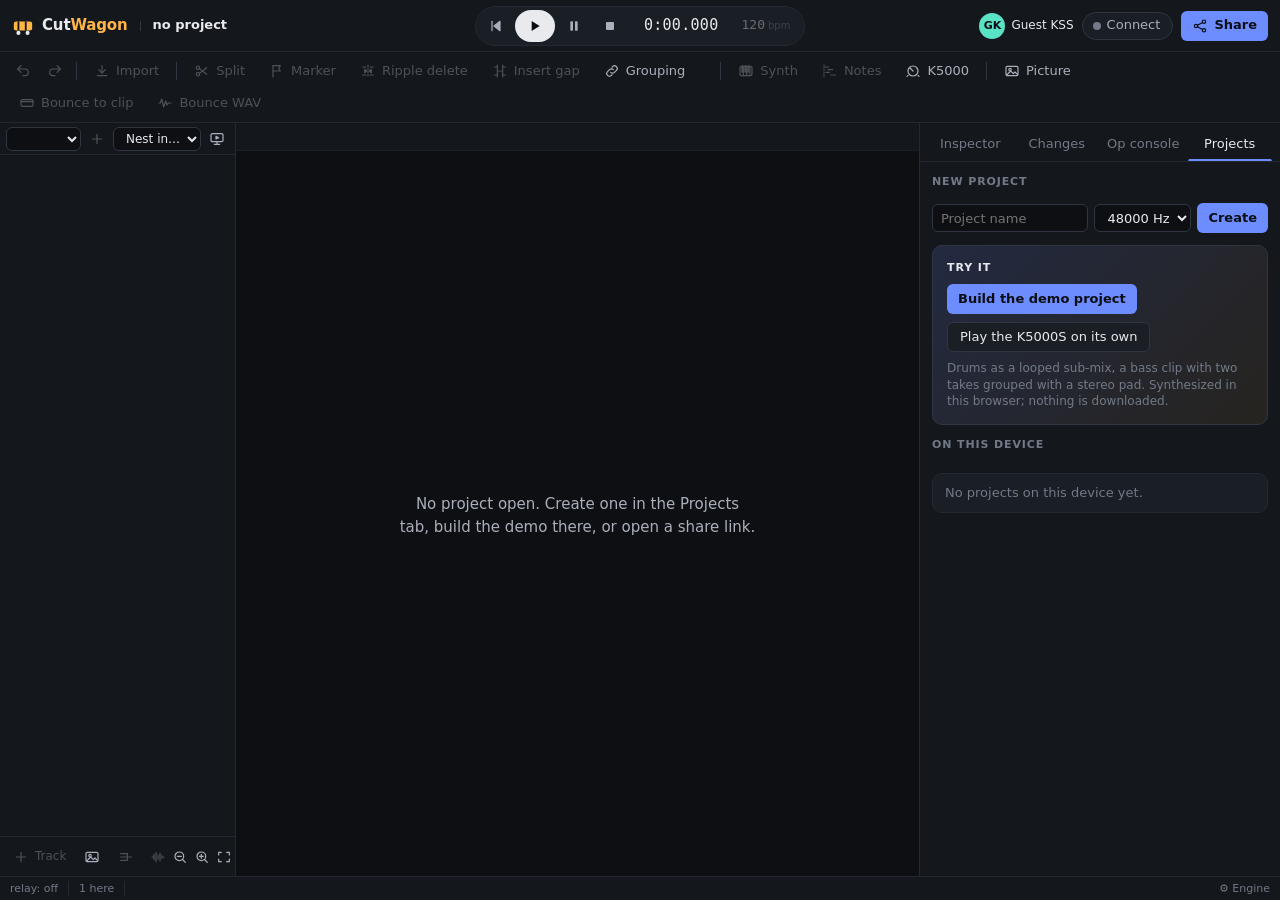
==== commit 4ac75261: "CutWagon b1266d7b1a7b: a test page for bring-your-own inference, and a local bridge to Ollama" ====
--- a/index.html
+++ b/index.html
@@ -5,7 +5,7 @@
 <meta name="viewport" content="width=device-width, initial-scale=1, viewport-fit=cover">
 <meta name="theme-color" content="#14171c">
 <meta name="robots" content="noindex, nofollow">
-<meta name="cutwagon:build" content="5638a3a27223">
+<meta name="cutwagon:build" content="b1266d7b1a7b">
 <title>CutWagon</title>
 <link rel="stylesheet" href="style.css">
 <link rel="icon" href="data:image/svg+xml,%3Csvg xmlns='http://www.w3.org/2000/svg' viewBox='0 0 24 24'%3E%3Crect width='24' height='24' rx='5' fill='%2314171c'/%3E%3Crect x='3' y='6' width='18' height='9' rx='2' fill='%23ffb547'/%3E%3Ccircle cx='7.5' cy='18' r='2' fill='%23e8eaee'/%3E%3Ccircle cx='16.5' cy='18' r='2' fill='%23e8eaee'/%3E%3C/svg%3E">
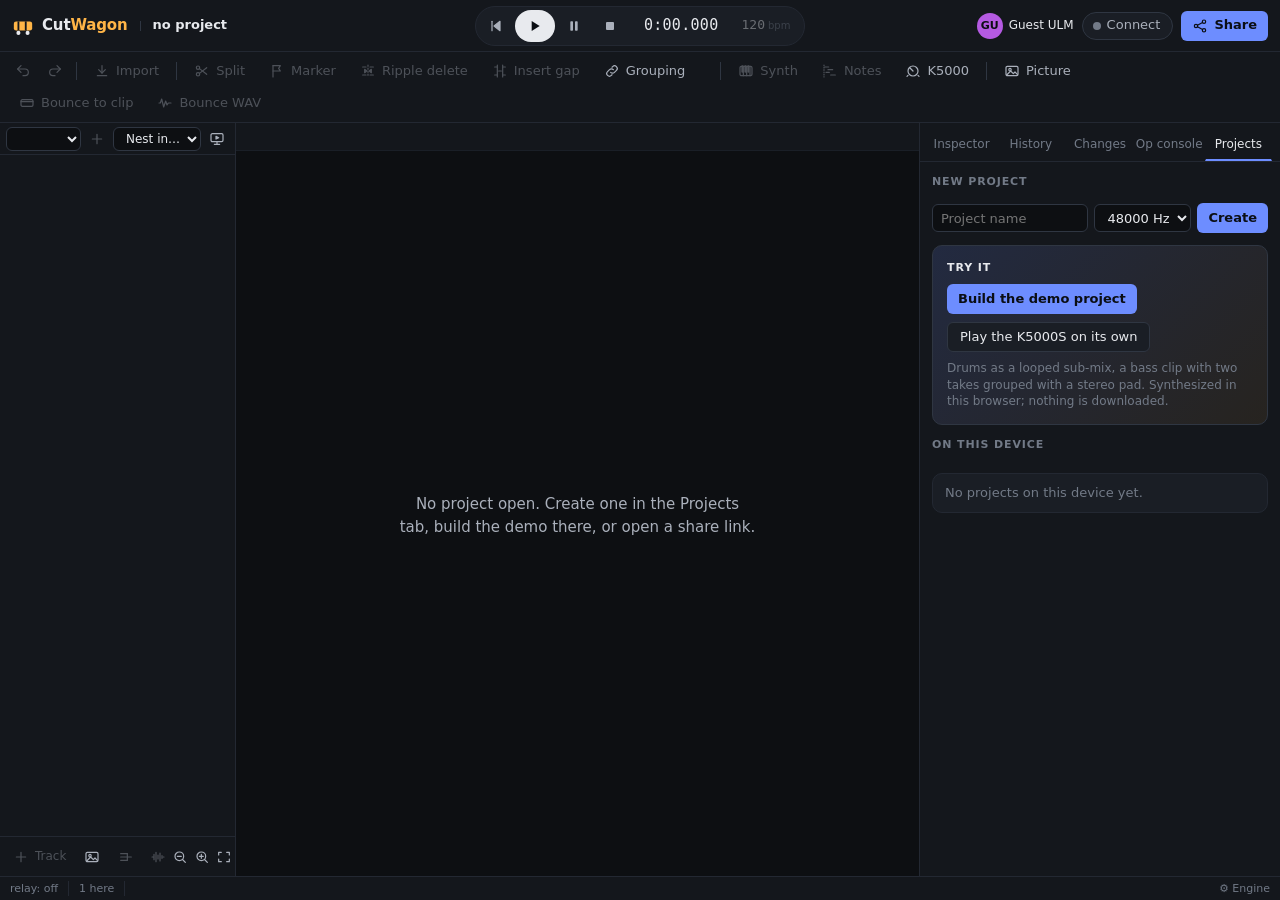
==== commit ad9ee748: "CutWagon fea9bbb53a7a: merge float pictures, effects in time and the budgeted pool; the four branche" ====
--- a/index.html
+++ b/index.html
@@ -5,7 +5,7 @@
 <meta name="viewport" content="width=device-width, initial-scale=1, viewport-fit=cover">
 <meta name="theme-color" content="#14171c">
 <meta name="robots" content="noindex, nofollow">
-<meta name="cutwagon:build" content="b1266d7b1a7b">
+<meta name="cutwagon:build" content="fea9bbb53a7a">
 <title>CutWagon</title>
 <link rel="stylesheet" href="style.css">
 <link rel="icon" href="data:image/svg+xml,%3Csvg xmlns='http://www.w3.org/2000/svg' viewBox='0 0 24 24'%3E%3Crect width='24' height='24' rx='5' fill='%2314171c'/%3E%3Crect x='3' y='6' width='18' height='9' rx='2' fill='%23ffb547'/%3E%3Ccircle cx='7.5' cy='18' r='2' fill='%23e8eaee'/%3E%3Ccircle cx='16.5' cy='18' r='2' fill='%23e8eaee'/%3E%3C/svg%3E">
@@ -49,7 +49,7 @@
 
 <nav id="toolbar" aria-label="Edit">
   <div class="group">
-    <button id="btn-undo" class="ib" data-icon="undo" title="Undo your last change (Ctrl+Z)" aria-label="Undo"></button>
+    <button id="btn-undo" class="ib" data-icon="undo" title="Undo your last change (Ctrl+Z); History undoes any change" aria-label="Undo"></button>
     <button id="btn-redo" class="ib" data-icon="redo" title="Redo what you undid (Shift+Ctrl+Z)" aria-label="Redo"></button>
   </div>
   <span class="vsep"></span>
@@ -132,11 +132,17 @@
   <aside id="sidebar">
     <nav id="tabs">
       <button data-tab="inspector" class="on">Inspector</button>
+      <button data-tab="history" title="Every change as a tree: undo or redo any of them, and fold back in what an undo left unmerged">History <span id="history-badge" class="badge" hidden></span></button>
       <button data-tab="changes">Changes <span id="changes-badge" class="badge" hidden></span></button>
       <button data-tab="console">Op console</button>
       <button data-tab="projects">Projects</button>
     </nav>
     <div class="tab-body" id="tab-inspector"></div>
+    <div class="tab-body" id="tab-history" hidden>
+      <p class="muted small">Every change, newest first. Undo takes a change back whole, on everyone's copy. Edits that needed it are not lost: they hang off it here as unmerged, and Smart merge folds them back in.</p>
+      <div id="hist-tree"></div>
+      <div id="hist-detail" class="hist-detail"></div>
+    </div>
     <div class="tab-body" id="tab-changes" hidden>
       <p class="muted small">What merging other people's edits did to ops: re-based through a ripple they had not seen, or rejected because they no longer make sense. Nothing is dropped silently.</p>
       <ul id="changes-list" class="changes"></ul>
--- a/style.css
+++ b/style.css
@@ -1 +1 @@
-:root{--bg: #0d0f12;--panel: #14171c;--panel-2: #1a1e25;--panel-3: #232833;--line: #232832;--line-2: #2f3642;--text: #e8eaee;--text-2: #aab0bb;--muted: #727a87;--accent: #6d8dff;--accent-2: #93aaff;--accent-bg: rgba(109, 141, 255, .14);--brand: #ffb547;--playhead: #ff5a5f;--ok: #3fcf8e;--warn: #f5a524;--danger: #f2555a;--env: #ffd28a;--radius: 6px;--radius-lg: 10px;--font: system-ui, -apple-system, "Segoe UI", Roboto, "Helvetica Neue", sans-serif;--mono: ui-monospace, SFMono-Regular, "SF Mono", Menlo, Consolas, monospace;color-scheme:dark}*{box-sizing:border-box}html,body{margin:0;height:100%}body{background:var(--bg);color:var(--text);font:13px/1.4 var(--font);display:grid;grid-template-rows:auto auto minmax(0,1fr) auto;overflow:hidden;-webkit-font-smoothing:antialiased}::selection{background:var(--accent-bg)}button,input,select,textarea{font:inherit;color:inherit}code,.mono{font-family:var(--mono);font-size:12px}.muted{color:var(--muted)}.small{font-size:12px}.spacer{flex:1}.vsep{width:1px;align-self:stretch;margin:6px 4px;background:var(--line-2);flex:none}.ok{color:var(--ok)}button{display:inline-flex;align-items:center;gap:6px;height:30px;padding:0 10px;background:transparent;color:var(--text-2);border:1px solid transparent;border-radius:var(--radius);cursor:pointer;white-space:nowrap;transition:background .12s,color .12s,border-color .12s}button:hover:not(:disabled){background:var(--panel-3);color:var(--text)}button:focus-visible{outline:2px solid var(--accent);outline-offset:1px}button:disabled{opacity:.38;cursor:default}button.on{color:var(--text);background:var(--accent-bg);border-color:#6d8dff73}button.primary{background:var(--accent);color:#0b0e14;font-weight:600}button.primary:hover:not(:disabled){background:var(--accent-2);color:#0b0e14}button.danger{color:#ff9c9f}button.danger:hover:not(:disabled){background:#f2555a24;color:#ffc0c2}button.small{height:24px;padding:0 8px;font-size:12px}button.ib{width:30px;padding:0;justify-content:center}button.x{height:22px;width:22px;padding:0;justify-content:center;font-size:11px;color:var(--muted)}button.x:hover:not(:disabled){color:var(--text)}.ico{flex:none;display:block}.tab-body button:not(.x):not(.primary):not(.on):not(.danger),.popover button:not(.primary){background:var(--panel-2);border-color:var(--line-2);color:var(--text)}.tab-body button.danger{border-color:#f2555a59}.tab-body button:not(.x):not(.primary):not(.on):hover:not(:disabled){background:var(--panel-3)}input,select,textarea{background:var(--bg);border:1px solid var(--line-2);border-radius:var(--radius);height:28px;padding:0 8px;min-width:0}textarea{height:auto;padding:6px 8px}select{padding-right:4px}input:focus,select:focus,textarea:focus{outline:none;border-color:var(--accent);box-shadow:0 0 0 3px var(--accent-bg)}input[type=checkbox],input[type=radio]{height:auto;accent-color:var(--accent)}input[type=range]{height:16px;padding:0;border:0;background:transparent;accent-color:var(--accent);box-shadow:none}input[type=number]{font-variant-numeric:tabular-nums}#topbar{display:grid;grid-template-columns:minmax(0,1fr) auto minmax(0,1fr);align-items:center;gap:12px;padding:0 12px;height:52px;background:var(--panel);border-bottom:1px solid var(--line);position:relative;z-index:20}.tb-left,.tb-right,.tb-center{display:flex;align-items:center;gap:8px;min-width:0}.tb-right{justify-content:flex-end}.brand{display:flex;align-items:center;gap:8px;flex:none}.brand .word{font-weight:700;font-size:15px;letter-spacing:-.01em;color:var(--text)}.brand .word b{color:var(--brand);font-weight:700}.proj-name{font-weight:600;color:var(--text);overflow:hidden;text-overflow:ellipsis;white-space:nowrap;min-width:0}.transport{background:var(--panel-2);border:1px solid var(--line);border-radius:999px;padding:3px;gap:2px}.transport button.ib{width:34px;height:32px;border-radius:999px;color:var(--text-2)}.transport button.play{background:var(--text);color:#0b0e14;width:40px}.transport button.play:hover:not(:disabled){background:#fff;color:#0b0e14}.transport button.play.on{background:var(--playhead);border-color:var(--playhead);color:#fff}.time{font-family:var(--mono);font-size:15px;font-variant-numeric:tabular-nums;color:var(--text);padding:0 14px 0 10px;min-width:104px;text-align:right;letter-spacing:.02em}.presence{display:flex;align-items:center;gap:6px;min-width:0;overflow:hidden}.who{display:inline-flex;align-items:center;gap:6px;font-size:12px;color:var(--text-2);white-space:nowrap}.who .av{width:26px;height:26px;border-radius:50%;flex:none;display:grid;place-items:center;font-size:11px;font-weight:700;color:#0b0e14;background:var(--c, var(--muted));box-shadow:0 0 0 2px var(--panel)}.who.me .nm{color:var(--text)}.who .nm{max-width:110px;overflow:hidden;text-overflow:ellipsis}button.pill{height:28px;border-radius:999px;padding:0 12px 0 10px;border-color:var(--line-2);background:var(--panel-2);color:var(--text-2)}button.pill .dot{width:8px;height:8px;border-radius:50%;background:var(--muted)}button.pill.on{background:#3fcf8e1f;border-color:#3fcf8e73;color:var(--text)}button.pill.on .dot{background:var(--ok);box-shadow:0 0 0 3px #3fcf8e33}.popover{position:absolute;top:calc(100% + 6px);right:12px;width:min(360px,calc(100vw - 24px));background:var(--panel-2);border:1px solid var(--line-2);border-radius:var(--radius-lg);box-shadow:0 18px 40px #0000008c;padding:14px;z-index:40;display:flex;flex-direction:column;gap:10px}.popover[hidden]{display:none}.popover h4{margin:0;font-size:13px;color:var(--text)}.pfield{display:flex;flex-direction:column;gap:4px;font-size:12px;color:var(--text-2)}.prow{display:flex;gap:6px}.prow input{flex:1;color:var(--text-2);font-size:12px}.popover p{margin:0}.relay-url,.share-out{font-family:var(--mono);font-size:12px}#toolbar{display:flex;align-items:center;gap:2px;flex-wrap:wrap;padding:4px 8px;min-height:40px;min-width:0;background:var(--panel);border-bottom:1px solid var(--line)}#toolbar .group{display:flex;align-items:center;gap:2px;flex-wrap:wrap;min-width:0}#toolbar button{height:30px}#btn-ignore-group.on{background:#f5a52424;border-color:#f5a52480;color:#ffd28a}.range{font-family:var(--mono);font-size:12px;color:var(--accent-2);padding:0 8px;font-variant-numeric:tabular-nums}#workspace{display:grid;grid-template-columns:minmax(0,1fr) 360px;min-height:0}#main-col{display:flex;flex-direction:column;min-height:0;min-width:0;border-right:1px solid var(--line)}#timeline-pane{display:grid;grid-template-columns:236px minmax(0,1fr);grid-template-rows:32px minmax(0,1fr) 40px;flex:1;min-height:0;min-width:0;position:relative}#timeline-pane.drop:after{content:attr(data-drop);position:absolute;inset:8px;display:flex;align-items:center;justify-content:center;background:#6d8dff14;border:2px dashed var(--accent);border-radius:var(--radius-lg);font-size:15px;color:var(--text);pointer-events:none}#tl-header,#tl-tools{grid-column:1;display:flex;align-items:center;gap:4px;padding:0 6px;min-width:0;background:var(--panel);border-right:1px solid var(--line)}#tl-header{grid-row:1;border-bottom:1px solid var(--line)}#tl-tools{grid-row:3;border-top:1px solid var(--line)}#tl-header select{flex:1;min-width:0;height:24px;font-size:12px}#tl-header #nest-select{flex:0 0 88px}#tl-header button.ib{width:24px;height:24px;flex:none}#tl-tools button{height:28px;padding:0 6px;font-size:12px}#tl-tools button.ib{width:28px;padding:0}#tl-tools #btn-add-vtrack .lbl,#tl-tools #btn-add-bus .lbl{display:none}#tl-header #btn-viewer.on{color:var(--accent-2);background:var(--accent-bg)}#track-headers{grid-row:2;grid-column:1;overflow:hidden;background:var(--panel);border-right:1px solid var(--line);position:relative}#track-headers-inner{will-change:transform}#canvas-wrap{grid-row:1 / span 3;grid-column:2;position:relative;min-width:0;min-height:0;overflow:hidden}#timeline{display:block;touch-action:none}.empty-msg{position:absolute;inset:32px 24px 0;display:flex;align-items:center;justify-content:center;text-align:center;color:var(--text-2);font-size:15px;line-height:1.5;pointer-events:none;padding:0 10%;text-wrap:balance}.empty-msg[hidden]{display:none}.trk{display:flex;border-bottom:1px solid var(--line);background:var(--panel);user-select:none;position:relative}.trk.selected{background:#181c25}.trk.selected:after{content:"";position:absolute;inset:0 0 0 auto;width:2px;background:var(--accent)}.trk-color{width:4px;flex:none;margin:8px 0 8px 6px;border-radius:2px}.trk-body{flex:1;display:flex;flex-direction:column;justify-content:center;gap:4px;padding:6px 8px 6px 7px;min-width:0}.trk-row{display:flex;align-items:center;gap:4px;min-width:0}.trk-name{flex:1;background:transparent;border-color:transparent;font-weight:600;height:22px;padding:0 4px;color:var(--text);font-size:13px}.trk-name:hover{border-color:var(--line-2)}.tog{width:22px;height:20px;padding:0;justify-content:center;font-size:10px;font-weight:700;border-radius:4px;color:var(--muted);border:1px solid var(--line-2)}.tog.mute.on{background:var(--danger);border-color:var(--danger);color:#fff}.tog.solo.on{background:var(--warn);border-color:var(--warn);color:#1a1205}.trk-row.lvl{gap:6px}.trk-fader{flex:1;min-width:40px}.trk-gain{width:44px;height:20px;font-size:11px;padding:0 4px;text-align:right;font-family:var(--mono);background:transparent;border-color:transparent;color:var(--text-2)}.trk-gain:hover,.trk-gain:focus{border-color:var(--line-2);background:var(--bg)}.trk-pan{width:38px;flex:none}.pan-val{font-family:var(--mono);font-size:10px;color:var(--muted);width:26px;text-align:right}.out-l,.env-l{color:var(--muted);font-size:11px;flex:none}.env-l{margin-left:4px;color:var(--env);opacity:.7}.trk-out,.trk-lane{flex:1;min-width:0;height:20px;font-size:11px;padding:0 2px;background:transparent;border-color:transparent;color:var(--text-2)}.trk-out:hover,.trk-lane:hover{border-color:var(--line-2)}.trk.has-lane .trk-lane{color:var(--env)}.trk.has-lane .env-l{opacity:1}input[type=range].trk-fader,input[type=range].trk-pan,input[type=range].ctl-r{-webkit-appearance:none;appearance:none;height:18px;background:transparent;cursor:pointer}input[type=range].trk-fader::-webkit-slider-runnable-track,input[type=range].ctl-r::-webkit-slider-runnable-track,input[type=range].trk-pan::-webkit-slider-runnable-track{height:4px;border-radius:2px;background:linear-gradient(to right,var(--trk, var(--accent)) var(--fill, 50%),var(--line-2) var(--fill, 50%))}input[type=range].trk-pan::-webkit-slider-runnable-track{background:var(--line-2)}input[type=range].trk-fader::-moz-range-track,input[type=range].ctl-r::-moz-range-track,input[type=range].trk-pan::-moz-range-track{height:4px;border-radius:2px;background:var(--line-2)}input[type=range].trk-fader::-moz-range-progress,input[type=range].ctl-r::-moz-range-progress{height:4px;border-radius:2px;background:var(--trk, var(--accent))}input[type=range].trk-fader::-webkit-slider-thumb,input[type=range].ctl-r::-webkit-slider-thumb,input[type=range].trk-pan::-webkit-slider-thumb{-webkit-appearance:none;width:12px;height:12px;margin-top:-4px;border-radius:50%;background:#e8eaee;border:0;box-shadow:0 1px 3px #0009}input[type=range].trk-fader::-moz-range-thumb,input[type=range].ctl-r::-moz-range-thumb,input[type=range].trk-pan::-moz-range-thumb{width:12px;height:12px;border-radius:50%;background:#e8eaee;border:0}input[type=range]:focus-visible{outline:2px solid var(--accent);outline-offset:2px}.ctl{display:grid;grid-template-columns:84px minmax(0,1fr) 74px auto;align-items:center;gap:8px;min-height:26px}.ctl-l{color:var(--muted);font-size:12px;white-space:nowrap;overflow:hidden;text-overflow:ellipsis}button.ctl-v{height:22px;padding:0 6px;justify-content:flex-end;font-family:var(--mono);font-size:11px;color:var(--text);background:transparent!important;border:1px solid transparent!important;border-radius:4px;font-variant-numeric:tabular-nums}button.ctl-v:hover{border-color:var(--line-2)!important}.ctl-edit{height:22px;font-family:var(--mono);font-size:11px;width:74px;padding:0 6px;text-align:right}.ctl .env-btn{width:22px;height:22px;color:var(--muted)}.ctl .env-btn.on{color:var(--env)}.ctl>.env-btn .ico{width:14px;height:14px}.seg{display:inline-flex;background:var(--bg);border:1px solid var(--line-2);border-radius:7px;padding:2px;gap:2px;flex-wrap:wrap}.seg button{height:22px;padding:0 9px;font-size:12px;border-radius:5px;color:var(--text-2);background:transparent!important;border:0!important}.seg button.on{background:var(--panel-3)!important;color:var(--text);box-shadow:inset 0 0 0 1px var(--line-2)}.seg-row,.tail-row{display:flex;align-items:center;gap:8px;flex-wrap:wrap}.seg-row>.ctl-l,.tail-row>.ctl-l{width:84px;flex:none}button.sw{width:30px;height:18px;padding:2px;border-radius:9px;background:var(--line-2)!important;border:0!important;justify-content:flex-start;flex:none}button.sw .knob{width:14px;height:14px;border-radius:50%;background:#aab0bb;transition:transform .12s}button.sw.on{background:var(--accent)!important}button.sw.on .knob{transform:translate(12px);background:#fff}.sw-l{display:inline-flex;align-items:center;gap:6px;font-size:12px;color:var(--text-2);cursor:pointer}.sw-row{display:flex;gap:18px;padding:4px 0}#sidebar{display:flex;flex-direction:column;min-height:0;min-width:0;background:var(--panel)}#tabs{display:flex;gap:2px;padding:6px 8px 0;border-bottom:1px solid var(--line)}#tabs button{flex:1;min-width:0;height:32px;padding:0 6px;border-radius:6px 6px 0 0;color:var(--muted);justify-content:center;border-bottom:2px solid transparent}#tabs button:hover:not(:disabled){background:transparent;color:var(--text)}#tabs button.on{color:var(--text);background:transparent;border-color:transparent;border-bottom-color:var(--accent)}.badge{background:var(--danger);color:#fff;border-radius:8px;padding:0 5px;font-size:10px;margin-left:4px}.tab-body{flex:1;overflow:auto;padding:12px;min-height:0;display:flex;flex-direction:column;gap:12px}.tab-body[hidden]{display:none}.tab-body>p{margin:0}h3{font-size:11px;text-transform:uppercase;letter-spacing:.08em;color:var(--muted);margin:0 0 8px;font-weight:600}h4{font-size:12px;color:var(--text-2);margin:12px 0 6px;font-weight:600}.insp{background:var(--panel-2);border:1px solid var(--line);border-radius:var(--radius-lg)}.insp>h3{color:var(--text-2)}button.card-h{width:100%;height:36px;padding:0 12px;justify-content:flex-start;gap:8px;border-radius:var(--radius-lg) var(--radius-lg) 0 0;background:transparent!important;border:0!important;color:var(--text-2)}.insp.shut button.card-h{border-radius:var(--radius-lg)}button.card-h:hover{color:var(--text)}button.card-h h3{margin:0;color:inherit}.card-h .chev{width:8px;height:8px;border-right:1.5px solid currentColor;border-bottom:1.5px solid currentColor;transform:rotate(45deg) translate(-2px,-2px);flex:none;opacity:.7}.insp.shut .card-h .chev{transform:rotate(-45deg)}.card-ic{display:inline-flex;color:var(--muted)}.card-ic .ico{width:15px;height:15px}.card-aside{margin-left:auto;font-size:11px;color:var(--muted);max-width:50%;overflow:hidden;text-overflow:ellipsis}.card-b{padding:2px 12px 12px;display:flex;flex-direction:column;gap:6px}.card-b>h4{margin:8px 0 0}.kv-row{display:flex;gap:16px}.kv-row .kv>span:first-child{width:auto}.kv-row .kv:first-child>span:first-child{width:84px}.hint-empty{padding:6px 2px}.field{display:flex;align-items:center;gap:8px;margin:6px 0}.field>span:first-child{width:84px;color:var(--muted);flex:none;font-size:12px}.field input[type=number]{width:96px}.field input[type=text],.field select{flex:1}.kv{display:flex;gap:8px;margin:3px 0;align-items:baseline;font-size:12px}.kv>span:first-child{width:84px;color:var(--muted);flex:none}.kv code.id{color:var(--muted)}.note{background:#f5a52414;border:1px solid rgba(245,165,36,.3);border-radius:var(--radius);padding:8px 10px;color:#f3d9a6;margin:0}.btns{display:flex;gap:6px;flex-wrap:wrap;margin-top:8px;align-items:center}.buses{list-style:none;padding:0;margin:0;display:flex;flex-direction:column;gap:2px}.buses li{padding:6px 8px;border-radius:var(--radius);cursor:pointer;font-size:12px}.buses li:hover{background:var(--panel-3)}.buses li.on{background:var(--accent-bg)}.fx-list{display:flex;flex-direction:column;gap:8px}.fx{background:var(--bg);border:1px solid var(--line);border-radius:var(--radius);padding:8px 10px;border-left:3px solid var(--fxc, var(--accent))}.fx[data-type=reverb]{--fxc: #a77bf3}.fx[data-type=delay]{--fxc: #32b8c6}.fx[data-type=compressor]{--fxc: #f2a541}.fx[data-type=drive]{--fxc: #ef6a6a}.fx[data-type=eq]{--fxc: #3fbf8a}.fx[data-type=gain]{--fxc: #727a87}.fx.bypassed{opacity:.5}.fx-head{display:flex;align-items:center;gap:8px;margin-bottom:4px}.fx-name{font-size:12px}.fx-shape{height:24px;font-size:12px}.fx-params{display:flex;flex-direction:column;gap:2px}.fx-params .ctl{grid-template-columns:72px minmax(0,1fr) 70px auto}.fx-add{display:flex;gap:6px}.fx-add select{flex:1}.tail-row{margin-top:4px}.tail-say{margin:0}.synth-head{display:flex;gap:6px;align-items:center;flex-wrap:wrap}.synth-head select{flex:1;min-width:120px}.lane-choose p{margin:4px 0 0}.takes-list{list-style:none;padding:0;margin:0;display:flex;flex-direction:column;gap:4px}.takes-list li{display:flex;align-items:center;gap:8px;padding:4px 8px;border-radius:var(--radius);background:var(--bg);border:1px solid var(--line)}.takes-list li.on{border-color:#6d8dff80;background:var(--accent-bg)}.take-n{font-family:var(--mono);color:var(--muted);width:14px}.take-src{flex:1;color:var(--text);overflow:hidden;text-overflow:ellipsis;white-space:nowrap}.take-off{display:flex;align-items:center;gap:4px;color:var(--muted)}.take-off input{width:70px;height:24px}.interp{display:flex;flex-direction:column;gap:6px;background:var(--bg);border:1px solid var(--line);border-radius:var(--radius);padding:8px}.irow{display:flex;align-items:center;gap:6px;flex-wrap:wrap}.ilabel{width:64px;color:var(--muted);font-size:12px}.irow select{height:26px}.irow select.rate{flex:1}.presets button{height:24px;font-size:11px;padding:0 8px}.preset.on{border-color:var(--brand)!important;color:var(--text)}.origin{margin-left:auto;font-size:10px;text-transform:uppercase;letter-spacing:.06em;padding:1px 6px;border-radius:4px;display:inline-flex;gap:3px;align-items:center}.origin.take{background:#ffb54724;color:var(--brand)}.origin.source{background:var(--accent-bg);color:var(--accent-2)}.origin.media{background:var(--panel-3);color:var(--muted)}.origin button.x{height:16px;width:16px;font-size:9px}.group-box{display:flex;flex-direction:column;gap:6px;background:var(--bg);border:1px solid var(--line);border-radius:var(--radius);padding:8px;margin-top:10px}.group-box .kv{align-items:center}.group-box .kv button{margin-left:auto}.group-box .members{list-style:none;padding:0;margin:0;display:flex;flex-direction:column;gap:2px}.group-box .members li{display:flex;align-items:center;gap:6px;padding:3px 6px;border-radius:var(--radius);flex-wrap:wrap;font-size:12px}.group-box .members li.on{background:var(--accent-bg)}.group-box .members a{color:var(--text);text-decoration:none}.group-box .members a:hover{text-decoration:underline}.drift{color:#ff9c9f;font-family:var(--mono)}.past-reach{margin-left:92px}.changes{list-style:none;padding:0;margin:0;display:flex;flex-direction:column;gap:4px}.changes li{padding:6px 8px;border-radius:var(--radius);background:var(--panel-2);border-left:3px solid var(--line-2);font-size:12px}.changes li.rejected{border-left-color:var(--danger)}.changes li.rebased{border-left-color:var(--accent)}.changes li.applied{border-left-color:var(--ok)}.changes .when{color:var(--muted);font-family:var(--mono);font-size:10px;margin-right:6px}.changes .tag{font-size:10px;text-transform:uppercase;margin-right:6px;color:var(--muted)}#op-json{width:100%;height:140px;font-family:var(--mono);font-size:12px;resize:vertical}.row{display:flex;gap:6px;margin-top:6px}.row input{flex:1}.op-result .ok{border-left:3px solid var(--ok);padding:6px 8px;background:var(--panel-2);border-radius:var(--radius);color:var(--text)}.op-result .err{border-left:3px solid var(--danger);padding:6px 8px;background:#f2555a1a;color:#ffc4c6;border-radius:var(--radius)}.op-result ul{margin:4px 0;padding-left:18px}.log-wrap{max-height:320px;overflow:auto;border:1px solid var(--line);border-radius:var(--radius)}table.log{border-collapse:collapse;width:100%;font-size:11px}table.log th{position:sticky;top:0;background:var(--panel-2);text-align:left;font-weight:600;color:var(--muted);padding:4px 6px}table.log td{padding:3px 6px;border-top:1px solid var(--line);white-space:nowrap;max-width:140px;overflow:hidden;text-overflow:ellipsis}table.log tr{cursor:pointer}table.log tr:hover td{background:var(--panel-3)}table.log tr.rejected td{color:#ff9c9f}table.log tr.rebased td{color:var(--accent-2)}.op-detail{font-family:var(--mono);font-size:11px;white-space:pre-wrap;color:var(--text-2);max-height:240px;overflow:auto;margin:0}.op-detail:empty{display:none}.new-project{display:flex;flex-wrap:wrap;gap:6px;align-items:center}.new-project h3{width:100%}.new-project input{flex:1}.try{display:flex;flex-direction:column;align-items:flex-start;gap:8px;padding:14px;border-radius:var(--radius-lg);background:linear-gradient(135deg,#6d8dff29,#ffb54714);border:1px solid var(--line-2)}.try h3{margin:0;color:var(--text)}.try p{margin:0}.projects{list-style:none;padding:0;margin:0;display:flex;flex-direction:column;gap:6px}.projects li{padding:10px 12px;background:var(--panel-2);border:1px solid var(--line);border-radius:var(--radius-lg)}.projects li.on{border-color:#6d8dff99}.projects .note{flex-basis:100%}#statusbar{display:flex;align-items:center;min-height:24px;background:var(--panel);border-top:1px solid var(--line);font-size:11px;color:var(--muted);overflow:hidden;white-space:nowrap;min-width:0;padding-bottom:env(safe-area-inset-bottom,0px)}.st{padding:0 10px;border-right:1px solid var(--line)}.st.connected{color:var(--ok)}.st.connecting,.st.retrying{color:var(--warn)}.st.error{color:var(--danger)}#toasts{position:fixed;right:calc(16px + env(safe-area-inset-right,0px));bottom:calc(36px + env(safe-area-inset-bottom,0px));display:flex;flex-direction:column;gap:8px;z-index:50;max-width:420px}.toast{background:var(--panel-2);border:1px solid var(--line-2);border-left:3px solid var(--danger);color:var(--text);padding:10px 12px;border-radius:var(--radius-lg);box-shadow:0 12px 32px #00000080;cursor:pointer;font-size:12px}.toast.info{border-left-color:var(--accent)}.toast.warn{border-left-color:var(--warn)}#modal{position:fixed;inset:0;background:#05060899;display:flex;align-items:center;justify-content:center;z-index:60}#modal[hidden]{display:none}.modal-box{width:min(900px,92vw);height:min(80vh,900px);background:var(--panel-2);border:1px solid var(--line-2);border-radius:var(--radius-lg);display:flex;flex-direction:column;box-shadow:0 24px 60px #0009}.modal-head{display:flex;justify-content:space-between;align-items:center;padding:8px 12px;border-bottom:1px solid var(--line)}#modal-body{flex:1;overflow:auto;margin:0;padding:10px 12px;font-family:var(--mono);font-size:11px}#fatal{display:none}body.fatal #fatal{display:block;position:fixed;inset:30% 16px auto;max-width:640px;margin:0 auto;background:var(--panel-2);border:1px solid var(--danger);border-radius:var(--radius-lg);padding:20px;font-size:14px;z-index:100}@media (max-width: 1180px){#workspace{grid-template-columns:minmax(0,1fr) 320px}#toolbar .lbl{display:none}#toolbar button{width:34px;padding:0;justify-content:center}.who .nm{display:none}}@media (max-width: 760px){#topbar{grid-template-columns:minmax(0,1fr) auto;grid-template-rows:auto auto;height:auto;padding:6px 8px;row-gap:6px}.tb-left{grid-column:1;grid-row:1}.tb-right{grid-column:2;grid-row:1}.tb-center{grid-column:1 / span 2;grid-row:2;justify-self:center}.brand .word,#btn-connect .lbl,#btn-collab .lbl{display:none}#btn-collab{width:32px;padding:0;justify-content:center}.presence .who:not(.me)~.who:nth-child(n+4){display:none}#toolbar{padding:2px 6px;gap:0;flex-wrap:nowrap;overflow-x:auto;scrollbar-width:none}#toolbar::-webkit-scrollbar{display:none}#toolbar .group{flex-wrap:nowrap}#toolbar .group:has(#synth-menu),#toolbar .group:has(#k5k-menu){position:static}.popover.menu{position:fixed;left:8px;right:8px;top:120px;width:auto}#roll-close{order:-1}.roll-bar{gap:6px}#toolbar .vsep{margin:6px 2px}#workspace{grid-template-columns:minmax(0,1fr);grid-template-rows:minmax(220px,1fr) minmax(180px,42%)}#main-col{border-right:0;border-bottom:1px solid var(--line)}#roll-pane{height:200px}.roll-hint,button.tempo small,#st-doc{display:none}#timeline-pane{grid-template-columns:148px minmax(0,1fr);grid-template-rows:32px minmax(0,1fr) auto;border-right:0;border-bottom:1px solid var(--line)}#tl-tools{padding:4px;gap:0;justify-content:space-between}#tl-tools .lbl,#tl-tools .spacer{display:none}#tl-tools button,#tl-tools button.ib{width:26px;height:28px;padding:0;justify-content:center}#tl-header #nest-select{flex-basis:48px}.trk-gain{width:42px}.trk-pan,.pan-val,.env-l,.trk-lane{display:none}#toasts{left:calc(12px + env(safe-area-inset-left,0px));right:calc(12px + env(safe-area-inset-right,0px));max-width:none}.modal-box{width:100%;height:86vh}.tab-body{padding:10px}}@media (pointer: coarse){#toolbar button,.transport button.ib{min-height:36px}.tog{width:28px;height:24px}}button.tempo{height:28px;padding:0 10px 0 6px;gap:3px;border-radius:999px;color:var(--text);font-family:var(--mono);font-size:13px;font-variant-numeric:tabular-nums}button.tempo small{font-family:var(--font);font-size:10px;color:var(--muted)}button.tempo.unset{color:var(--text-2)}.tempo-edit{width:64px;height:24px;font-family:var(--mono)}#toolbar .group{position:relative}.popover.menu{left:0;right:auto;top:calc(100% + 4px);width:300px;padding:10px;gap:4px}.popover.menu h4{margin:2px 4px 6px}.popover.menu p{margin:6px 4px 2px}button.menu-item{height:auto;padding:7px 10px;flex-direction:column;align-items:flex-start;gap:1px;background:transparent!important;border:0!important;color:var(--text);white-space:normal;text-align:left}button.menu-item:hover{background:var(--panel-3)!important}button.menu-item span{font-size:11px}#roll-pane{flex:none;height:260px;display:flex;flex-direction:column;border-top:1px solid var(--line-2);background:var(--panel);min-width:0}#roll-pane[hidden]{display:none}.roll-bar{display:flex;align-items:center;gap:10px;padding:4px 8px;min-height:38px;border-bottom:1px solid var(--line);flex-wrap:wrap}.roll-title{font-size:12px;white-space:nowrap;overflow:hidden;text-overflow:ellipsis;min-width:0}.roll-tools{display:flex;align-items:center;gap:10px;flex-wrap:wrap;min-width:0}.roll-tools .ctl{grid-template-columns:60px 110px 48px;min-height:22px}.roll-hint{white-space:nowrap;overflow:hidden;text-overflow:ellipsis}#roll-wrap{flex:1;min-height:0;position:relative;overflow:hidden}#roll{display:block;touch-action:none}.st-more{position:relative;padding:0 10px}.st-more summary{cursor:pointer;list-style:none;color:var(--muted)}.st-more summary::-webkit-details-marker{display:none}.st-more summary:before{content:"\2699  "}.st-more[open] summary{color:var(--text)}.st-pop{position:fixed;right:12px;bottom:30px;display:flex;flex-direction:column;gap:4px;padding:10px 12px;background:var(--panel-2);border:1px solid var(--line-2);border-radius:var(--radius-lg);box-shadow:0 12px 32px #00000080;z-index:45;white-space:normal;max-width:min(520px,calc(100vw - 24px))}.st-pop .st{border:0;padding:0}#k5k-pane{flex:none;height:410px;display:flex;flex-direction:column;border-top:1px solid var(--line-2);background:var(--panel);min-width:0;overflow:hidden}#k5k-pane[hidden]{display:none}.k5-bar{gap:8px;flex-wrap:nowrap;overflow:hidden}.k5-bar>*{flex:none}.k5-bar>.k5-where{flex:0 1 auto}.k5-badge{font-weight:700;letter-spacing:.06em;font-size:12px;color:var(--brand);padding:0 2px}.k5-tabs button{height:24px;font-size:12px}.k5-patch{height:26px;max-width:200px}.k5-where{font-size:12px;white-space:nowrap;overflow:hidden;text-overflow:ellipsis;min-width:0;max-width:360px}.k5-group{display:inline-flex;gap:4px;align-items:center}.k5-group select,.k5-perf select{height:24px;font-size:12px;padding:0 4px}.k5-rec .dot{width:9px;height:9px;border-radius:50%;background:var(--danger);display:inline-block;opacity:.6}.k5-rec.on{background:#f2555a29;border-color:#f2555a80;color:#ffc0c2}.k5-rec.on .dot{opacity:1;box-shadow:0 0 6px var(--danger)}.k5-meter{width:48px;height:6px;border-radius:3px;background:var(--bg);border:1px solid var(--line-2);overflow:hidden;flex:none}.k5-meter i{display:block;height:100%;width:0;background:linear-gradient(90deg,var(--ok),var(--warn) 80%,var(--danger));transition:width .08s}.k5-bar button.small:not(.on):not(.primary){background:var(--panel-2);border-color:var(--line-2);color:var(--text)}.k5-play{flex:1;min-height:0;display:flex;flex-direction:column}.k5-knob{width:50px;display:flex;flex-direction:column;align-items:center;cursor:ns-resize;border-radius:var(--radius);touch-action:none;user-select:none;-webkit-user-select:none}.k5-knob:focus-visible{outline:2px solid var(--accent);outline-offset:1px}.k5-knob svg{display:block}.k5-knob .k-track{fill:none;stroke:var(--line-2);stroke-width:3;stroke-linecap:round}.k5-knob .k-val{fill:none;stroke:var(--accent);stroke-width:3;stroke-linecap:round}.k5-knob.user .k-val{stroke:var(--brand)}.k5-knob.arp .k-val{stroke:var(--ok)}.k5-knob .k-face{fill:#2a303b;stroke:#0b0d11;stroke-width:1}.k5-knob .k-ptr{stroke:var(--text);stroke-width:2.2;stroke-linecap:round}.k5-knob .k-tick{fill:var(--muted)}.k5-knob .k-l{font-size:8.5px;letter-spacing:0;color:var(--text-2);white-space:nowrap;margin-top:-1px;max-width:50px;overflow:hidden;text-overflow:clip}.k5-knob .k-v{font-family:var(--mono);font-size:10px;color:var(--muted);min-height:13px;white-space:nowrap;max-width:50px;overflow:hidden;text-overflow:ellipsis}.k5-knob.moved .k-v{color:var(--accent-2)}.k5-wheel{width:30px;display:flex;flex-direction:column;align-items:center;gap:3px;touch-action:none;user-select:none;-webkit-user-select:none;cursor:ns-resize}.k5-wheel .w-track{position:relative;flex:1;width:24px;border-radius:6px;background:linear-gradient(90deg,#0b0d11,#1d222b 50%,#0b0d11);border:1px solid var(--line-2);min-height:60px}.k5-wheel .w-thumb{position:absolute;left:1px;right:1px;height:18px;border-radius:4px;background:linear-gradient(#3b4250,#262b35);border:1px solid #4b5363}.k5-wheel.spring .w-track:after{content:"";position:absolute;left:3px;right:3px;top:50%;height:1px;background:var(--muted)}.k5-wheel .k-l{font-size:9.5px;color:var(--text-2);letter-spacing:.04em}.k5-perf{display:flex;align-items:center;gap:10px;flex-wrap:wrap;font-size:12px}.k5-step{display:inline-flex;align-items:center;gap:4px}.k5-step button.small{width:22px;padding:0;justify-content:center;height:22px}.k5-step b{font-family:var(--mono);font-size:12px;min-width:26px;text-align:center;font-weight:600}.k5-l{color:var(--muted);font-size:11px}.k5-perf button.small{height:22px}.k5-keys{position:relative;flex:1;min-height:70px;touch-action:none;user-select:none;-webkit-user-select:none;border-radius:4px;overflow:hidden;background:#000}.k5-key{position:absolute;top:0;box-sizing:border-box;display:flex;flex-direction:column;justify-content:flex-end;align-items:center;padding-bottom:4px;cursor:pointer}.k5-key.white{height:100%;background:linear-gradient(#d7d9de,#f4f5f7 12%,#fff);border:1px solid #1a1d23;border-radius:0 0 4px 4px;z-index:1}.k5-key.black{height:60%;background:linear-gradient(#2a2e36,#0d0f13);border:1px solid #000;border-radius:0 0 3px 3px;z-index:2;padding-bottom:3px}.k5-key.white.down{background:linear-gradient(#a9bbff,#c9d4ff)}.k5-key.black.down{background:linear-gradient(#4b63c8,#2b3c8a)}.k5-key .k5-cn{font-size:9px;color:#6b7280;position:absolute;bottom:18px}.k5-key .k5-tk{font-family:var(--mono);font-size:10px;font-weight:600;color:#4b5563}.k5-key.black .k5-tk{color:#9aa3b2}.k5-key.typing.white{box-shadow:inset 0 -3px #6d8dff59}.k5-stand{margin:0}.k5-edit{flex:1;min-height:0;display:flex}.k5-pages{flex:none;width:112px;display:flex;flex-direction:column;gap:2px;padding:8px 6px;border-right:1px solid var(--line);overflow-y:auto}.k5-pages button{justify-content:flex-start;height:26px}.k5-pages button:not(.on){color:var(--text-2)}.k5-cards{flex:1;min-width:0;overflow-y:auto;padding:8px;display:grid;grid-template-columns:repeat(auto-fill,minmax(290px,1fr));gap:8px;align-content:start}.k5-card{background:var(--panel-2);border:1px solid var(--line);border-radius:var(--radius-lg);padding:8px 10px;display:flex;flex-direction:column;gap:3px;min-width:0}.k5-card.wide{grid-column:1 / -1}.k5-card h4{margin:0 0 4px;font-size:12px;color:var(--text);display:flex;align-items:center;gap:10px}.k5-card .ctl{grid-template-columns:104px minmax(60px,1fr) 64px}.k5-card .ctl-v.k5-v{font-family:var(--mono);font-size:11px;color:var(--text-2);text-align:right;white-space:nowrap;overflow:hidden;text-overflow:ellipsis}.k5-card select{height:24px;font-size:12px;min-width:0;max-width:100%}.k5-card .k5-wave{flex:1}.k5-card .ctl.k5-ch,.k5-card .ctl.k5-sw{grid-template-columns:104px minmax(0,1fr)}.k5-card .ctl.k5-sw .sw{justify-self:start}#k5k-pane.editing{height:460px}.k5-row{display:flex;align-items:center;gap:6px;min-width:0;flex-wrap:wrap}.k5-row .ctl{flex:1;min-width:180px;grid-template-columns:44px minmax(50px,1fr) 36px}.k5-row>.ctl-l{width:72px;flex:none;font-size:12px;color:var(--text-2)}.k5-card .btns{display:flex;gap:6px;flex-wrap:wrap;margin-top:4px}.k5-card button.small:not(.on):not(.primary):not(.danger){background:var(--panel);border-color:var(--line-2);color:var(--text)}.k5-name{height:24px;font-family:var(--mono);width:100%}.k5-paint-wrap{display:flex;flex-direction:column;gap:2px}.k5-paint{width:100%;height:120px;display:block;border-radius:var(--radius);border:1px solid var(--line);cursor:crosshair;touch-action:none}.k5k-menu{width:340px;max-height:70vh;overflow-y:auto}.k5k-menu .menu-row{display:flex;align-items:center;gap:4px}.k5k-menu .menu-row .menu-item{flex:1;min-width:0}.k5k-menu .menu-row .menu-item span,.k5k-menu .menu-row .menu-item b{max-width:100%;overflow:hidden;text-overflow:ellipsis;white-space:nowrap}.k5k-menu .menu-row{margin-bottom:1px}.k5k-menu .btns{display:flex;gap:6px;margin-top:6px}.k5k-diff{font-size:10px;color:var(--warn)}.k5k-flags{display:inline-flex;gap:6px;align-items:center}.k5k-warn{font-size:10px;padding:1px 6px;color:var(--warn)}@media (max-width: 760px){#k5k-pane{position:fixed;left:0;right:0;bottom:0;height:min(64vh,560px);z-index:30;box-shadow:0 -12px 32px #0000008c;padding-bottom:env(safe-area-inset-bottom,0px)}.k5-bar{flex-wrap:wrap;overflow:visible}.k5-where,.k5-meter,.k5-badge{display:none}.k5-bar{gap:4px}.k5-patch{max-width:120px}.k5-knob{width:46px}.k5-perf{gap:6px}.k5-pages{width:76px}.k5-cards{grid-template-columns:minmax(0,1fr);padding:6px}}.solo-only{display:none!important}body.solo-k5k .solo-only{display:flex!important}body.solo-k5k{grid-template-rows:auto minmax(0,1fr)}body.solo-k5k #toolbar,body.solo-k5k #timeline-pane,body.solo-k5k #roll-pane,body.solo-k5k #sidebar,body.solo-k5k #statusbar,body.solo-k5k .tb-center,body.solo-k5k .tb-right.collab,body.solo-k5k #proj-name,body.solo-k5k #k5k-pane .k5-group,body.solo-k5k #k5k-pane .k5-newclip,body.solo-k5k #k5k-pane .k5-bar>button.ib[data-icon=x]{display:none!important}body.solo-k5k #topbar{grid-template-columns:minmax(0,1fr) auto}body.solo-k5k #workspace{grid-template-columns:minmax(0,1fr);grid-template-rows:minmax(0,1fr)}body.solo-k5k #main-col{border:0}body.solo-k5k #k5k-pane,body.solo-k5k #k5k-pane.editing{flex:1;height:auto;position:static;box-shadow:none;border-top:0;padding-bottom:env(safe-area-inset-bottom,0px)}body.solo-k5k .k5-play{justify-content:center;gap:8px}body.solo-k5k .solo-title{align-items:baseline;gap:8px;font-weight:700;color:var(--text);white-space:nowrap;overflow:hidden}.solo-title small{font-weight:400;color:var(--muted);font-size:12px;overflow:hidden;text-overflow:ellipsis}a.btn-link{display:inline-flex;align-items:center;height:30px;padding:0 12px;border-radius:var(--radius);border:1px solid var(--line-2);background:var(--panel-2);color:var(--text);text-decoration:none;font-size:13px;white-space:nowrap}a.btn-link:hover{background:var(--panel-3)}@media (max-width: 760px){body.solo-k5k #topbar{grid-template-rows:auto}.solo-title small{display:none}}.k5-extras{padding:4px 8px;border-bottom:1px solid var(--line);flex:none}.k5-extras[hidden]{display:none}.k5-extras select{height:22px}.k5s-fit{flex:1;min-height:0;overflow:hidden;display:flex;justify-content:center;align-items:center;padding:6px 0 4px}.k5s-fit.scroll{justify-content:flex-start;align-items:flex-start;overflow:auto;overscroll-behavior-x:contain;scrollbar-width:thin}.k5s-size{position:relative;flex:none}.k5s{position:absolute;left:0;top:0;width:1600px;height:600px;transform-origin:0 0;background:#141518;border-radius:18px;box-shadow:0 8px 28px #0000008c,inset 0 0 0 1px #2a2c31;color:#1d1f23;font-family:var(--font);user-select:none;-webkit-user-select:none}.k5s-silver{position:absolute;left:10px;top:10px;width:1555px;height:292px;border-radius:12px 12px 3px 3px;background:linear-gradient(180deg,#d5d8dc,#c2c6cb 45%,#b3b7bd);box-shadow:inset 0 1px #ffffffb3,inset 0 -2px 4px #00000040}.k5s-silver:after{content:"";position:absolute;inset:0;border-radius:inherit;background:repeating-linear-gradient(90deg,#ffffff0d 0 1px,#00000006 1px 3px);pointer-events:none}.k5s-cheek{position:absolute;left:1565px;top:6px;width:28px;height:588px;border-radius:4px 14px 14px 4px;background:linear-gradient(90deg,#0d0e10,#1d1f23)}.k5s-marks{position:absolute;left:30px;top:34px;width:175px}.k5s-marks .word{font:italic 800 31px/1 Arial Black,Helvetica Neue,Arial,sans-serif;letter-spacing:.04em;color:#24262b;transform:scaleX(1.18);transform-origin:0 50%}.k5s-marks .word b{font-style:normal;font-weight:800}.k5s-marks .sub{margin-top:6px;font-size:9.5px;font-style:italic;color:#3a3d43;letter-spacing:.02em}.k5s-lbl{position:absolute;font-size:9px;font-weight:700;letter-spacing:.08em;color:#34373d;white-space:nowrap;text-transform:uppercase}.k5s-well{position:absolute;left:10px;top:150px;width:190px;height:440px;border-radius:6px 6px 10px 14px;background:linear-gradient(160deg,#3a5262,#2a3e4c 45%,#1d2c37);box-shadow:inset 0 3px 8px #0000008c,inset 0 0 0 1px #ffffff0f}button.k5s-disk{position:absolute;left:18px;top:18px;width:154px;height:52px;padding:0;border-radius:4px;background:linear-gradient(#26343f,#1b252d);border:1px solid #0f161b;box-shadow:inset 0 1px #ffffff14;cursor:pointer;display:block}button.k5s-disk .slot{position:absolute;left:14px;right:30px;top:21px;height:7px;border-radius:2px;background:#05080a;box-shadow:inset 0 1px 2px #000,0 1px #ffffff14}button.k5s-disk .eject{position:absolute;right:10px;top:30px;width:14px;height:8px;border-radius:2px;background:#3d505e}button.k5s-disk:hover{background:linear-gradient(#2e4150,#1f2b34)}.k5s-sw{position:absolute;left:30px;top:86px;display:flex;gap:22px}.k5s-swl{position:absolute;left:22px;top:108px;display:flex;gap:14px;font-size:8px;letter-spacing:.08em;color:#9fb3c1;font-weight:700}.k5s-swl span{width:34px;text-align:center}.k5s-wheels{position:absolute;left:34px;top:150px;height:250px;display:flex;gap:34px}.k5s-wheels .k5-wheel{width:44px;cursor:ns-resize}.k5s-wheels .w-track{width:40px;border-radius:10px;background:#0c1216;border:1px solid #070a0c;box-shadow:inset 0 2px 6px #000;overflow:hidden}.k5s-wheels .w-ribs{position:absolute;inset:6px;border-radius:8px;background:repeating-linear-gradient(180deg,#2c3338 0 3px,#161b1f 3px 6px)}.k5s-wheels .w-thumb{left:4px;right:4px;height:18px;border-radius:4px;background:linear-gradient(#5b6670,#3a434a);border:1px solid #1a1f23;z-index:1}.k5s-wheels .k-l{font-size:8px;color:#9fb3c1;font-weight:700;letter-spacing:.06em;white-space:nowrap}button.k5s-btn{position:relative;height:18px;width:30px;padding:0;border-radius:3px;background:linear-gradient(#55595f,#393c41);border:1px solid #1d1f22;box-shadow:0 1px #ffffff80,inset 0 1px #ffffff26;cursor:pointer;display:inline-block;flex:none}button.k5s-btn:hover:not(:disabled){background:linear-gradient(#61666d,#42464c)}button.k5s-btn:active:not(:disabled){transform:translateY(1px);box-shadow:none}button.k5s-btn:disabled{opacity:.55;cursor:default}button.k5s-btn .k5s-cap{position:absolute;left:50%;bottom:calc(100% + 3px);transform:translate(-50%);font-size:8px;font-weight:700;letter-spacing:.06em;color:#34373d;white-space:nowrap}button.k5s-btn[data-led]:after{content:"";position:absolute;left:50%;top:4px;width:8px;height:3px;margin-left:-4px;border-radius:1px;background:#4a2a2a}button.k5s-btn.lit[data-led]:after{background:#ffb547;box-shadow:0 0 5px #ffb547}button.k5s-btn.lit.red[data-led]:after,button.k5s-btn.arpbtn.lit:after{background:#ff4d4d;box-shadow:0 0 6px #ff4d4d}.k5s-well button.k5s-btn{background:linear-gradient(#4b5a66,#2f3a43);border-color:#111a20;box-shadow:inset 0 1px #ffffff1f;width:34px}.k5s-vol{position:absolute;left:222px;top:32px;width:66px;height:240px}.k5s-fader{position:absolute;top:0;width:26px;height:200px;cursor:ns-resize;touch-action:none}.k5s-fader[data-fader=main]{left:4px}.k5s-fader[data-fader=indiv]{left:36px}.k5s-fader.inert{cursor:not-allowed}.k5s-fader .f-slot{position:absolute;left:10px;width:6px;top:6px;bottom:6px;border-radius:3px;background:#121315;box-shadow:inset 0 1px 2px #000,0 1px #fff9}.k5s-fader .f-cap{position:absolute;left:0;width:26px;height:22px;margin-top:-11px;border-radius:3px;background:linear-gradient(#2d3035 0 40%,#f1f2f3 40% 50%,#2d3035 50%);border:1px solid #0d0e10;box-shadow:0 2px 3px #0006}.k5s-vol .vol-l{left:6px;top:226px}.k5s-knobs{position:absolute;left:300px;top:26px;width:314px;height:270px}.k5s-block{position:absolute;background:linear-gradient(#45484e,#393c41);border-radius:5px;box-shadow:inset 0 0 0 1px #24262a,0 1px #ffffff8c;display:grid;padding:4px 2px}.k5s-block.macro{left:0;top:0;width:220px;height:186px;grid-template-columns:repeat(4,1fr);grid-template-rows:repeat(3,1fr)}.k5s-block.user{left:0;top:192px;width:220px;height:62px;grid-template-columns:repeat(4,1fr)}.k5s-block.arp{left:226px;top:0;width:88px;height:186px;grid-template-rows:repeat(2,1fr)}.k5s-block.speed{left:226px;top:192px;width:88px;height:62px;justify-items:center}.k5s .k5-knob{width:54px;justify-self:center;align-self:center;cursor:ns-resize}.k5s .k5-knob svg{width:36px;height:36px}.k5s .k5-knob .k-track{stroke:#24262a}.k5s .k5-knob .k-face{fill:#1d1f22;stroke:#0b0c0e}.k5s .k5-knob .k-ptr{stroke:#e8eaee}.k5s .k5-knob .k-tick{fill:#8a8f97}.k5s .k5-knob .k-l{font-size:7.5px;font-weight:700;color:#e4e6ea;max-width:54px;letter-spacing:.02em;margin-top:0}.k5s .k5-knob .k-v{font-size:8px;color:#aab0bb;min-height:10px;max-width:54px}.k5s .k5-knob.moved .k-v{color:#ffd28a}.k5s .k5-knob.arp .k-val{stroke:#ff6b6b}.k5s .k5-knob.user .k-val{stroke:#ffb547}.k5s-arpdial{position:relative;display:flex;align-items:center;justify-content:center}.k5s-legend{position:absolute;top:4px;display:flex;flex-direction:column;gap:1px;font-size:5.5px;font-weight:700;color:#c9ccd2;letter-spacing:.02em;line-height:1}.k5s-legend.pl{left:1px;align-items:flex-start}.k5s-legend.pr{right:1px;align-items:flex-end}.k5s-arpdial .k5-knob{width:40px}.k5s-arpdial .k5-knob .k-v{max-width:44px}.k5s-knobs .macro-l{left:2px;top:258px}.k5s-knobs .arp-l{left:226px;top:258px}.k5s-common{position:absolute;left:628px;top:44px;width:48px;height:220px}.k5s-common button.k5s-btn{position:absolute;left:4px;width:40px}.k5s-common .edit{top:0}.k5s-common .system{top:36px}.k5s-common .disk{top:72px}.k5s-common .write{top:108px}.k5s-common .arpbtn{top:186px}.k5s-lcol{position:absolute;left:686px;top:44px;width:60px;height:220px}.k5s-lcol .soft,.k5s-rcol .soft{position:absolute;width:22px;height:16px}.k5s-lcol .L1,.k5s-rcol .R1{top:0}.k5s-lcol .L2,.k5s-rcol .R2{top:36px}.k5s-lcol .L3,.k5s-rcol .R3{top:72px}.k5s-lcol .L4,.k5s-rcol .R4{top:108px}.k5s-lcol .soft{left:2px}.k5s-section{position:absolute;left:-2px;top:186px;display:flex;gap:4px}.k5s-section button.k5s-btn{width:24px}.k5s-section .k5s-cap{bottom:auto!important;top:1px;font-size:7px!important;color:#d7d9de!important}.k5s-lcol .sec-l2{left:0;top:207px;font-size:7.5px}.k5s-lcd{position:absolute;left:722px;top:30px;width:300px;height:150px;padding:9px;border-radius:5px;background:linear-gradient(#202226,#111215);box-shadow:inset 0 0 0 1px #000,0 1px #fff9}.k5s-glass{position:relative;width:100%;height:100%;border-radius:2px;background:linear-gradient(180deg,#b9d47a,#a6c565 55%,#98b957);box-shadow:inset 0 0 12px #283c0a73;color:#17240a;font:600 9.5px/1.25 var(--mono);padding:4px 6px;overflow:hidden;display:flex;flex-direction:column;gap:1px}.k5s-glass .r{display:flex;gap:6px;white-space:nowrap}.k5s-glass .r span:first-child{min-width:30px}.k5s-glass .t{justify-content:space-between}.k5s-glass .big span{font-size:12px}.k5s-glass .big b{font-size:15px;letter-spacing:.02em;flex:1;text-align:center}.k5s-glass .cols{display:flex;gap:6px;flex:1;min-height:0}.k5s-glass .usr{flex:1;border:1px solid #2c3d14;padding:1px 3px}.k5s-glass .usr .r span:nth-child(2){min-width:62px}.k5s-glass .swbox{width:96px;border:1px solid #2c3d14;padding:1px 3px}.k5s-glass .menu{display:grid;grid-template-columns:1fr 1fr;grid-auto-flow:column;grid-template-rows:repeat(5,auto);gap:0 8px;border:1px solid #2c3d14;padding:1px 3px;flex:1}.k5s-glass .menu span{white-space:nowrap;overflow:hidden}.k5s-glass .msg{min-height:12px;font-weight:700;white-space:nowrap;overflow:hidden;text-overflow:ellipsis}.k5s-glass .fl{display:grid;grid-template-columns:repeat(8,1fr);gap:3px;margin-top:auto}.k5s-glass .fl span{border:1px solid #2c3d14;text-align:center;font-size:8px;line-height:10px}.k5s-glass .fl span.off{border-color:transparent}.k5s-fkeys{position:absolute;left:732px;top:230px;width:280px;display:grid;grid-template-columns:repeat(8,1fr);justify-items:center}.k5s-fkeys button.k5s-btn{width:26px}.k5s-rcol{position:absolute;left:1036px;top:44px;width:40px;height:220px}.k5s-rcol .soft{left:2px}.k5s-rcol .exit{position:absolute;top:186px;left:0;width:26px}.k5s-dial{position:absolute;left:1084px;top:56px;width:92px;height:120px;cursor:grab;touch-action:none}.k5s-dial .d-face{position:absolute;left:0;top:0;width:92px;height:92px;border-radius:50%;background:radial-gradient(circle at 40% 35%,#3a3d42,#16171a 70%);box-shadow:0 3px 6px #00000080,inset 0 0 0 2px #0b0c0e,inset 0 0 0 7px #2a2c30}.k5s-dial .d-dimple{position:absolute;left:60px;top:18px;width:12px;height:12px;border-radius:50%;background:radial-gradient(circle at 40% 40%,#2a2c30,#0c0d0f);box-shadow:inset 0 1px 2px #000}.k5s-dial .dial-l{left:28px;top:100px}.k5s-dial:focus-visible{outline:2px solid var(--accent);outline-offset:2px;border-radius:50%}.k5s-bank{position:absolute;left:1200px;top:56px;width:200px;height:30px}.k5s-bank button.k5s-btn{position:absolute;top:0;width:26px}.k5s-bank .single{left:0}.k5s-bank .multi{left:34px}.k5s-bank .qmidi{left:104px}.k5s-bank .bank-l{left:0;top:-26px;font-size:7.5px}.k5s-groups{position:absolute;left:1200px;top:100px;display:flex;gap:6px}.k5s-patches{position:absolute;left:1200px;top:146px;display:flex;gap:6px}.k5s-key{position:relative;display:flex;flex-direction:column;align-items:center;gap:2px}.k5s-key small{font-size:7.5px;font-weight:700;color:#34373d;line-height:1}.k5s-groups button.k5s-btn,.k5s-patches button.k5s-btn{width:20px;height:15px}.k5s-groups button.k5s-btn.lit{background:linear-gradient(#6c7a96,#47536b)}.k5s-patches .patch-l{left:0;top:34px;font-size:7.5px}.k5s-patches:after{content:"";position:absolute;left:0;top:28px;width:334px;height:1px;background:#6f7379}.k5s-bed{position:absolute;left:200px;top:304px;width:1365px;height:288px;background:linear-gradient(#0b0c0e,#17191c);border-radius:0 0 4px 10px;padding:6px 8px 0}.k5s .k5-keys{position:relative;width:100%;height:266px;border-radius:3px;overflow:hidden;background:#050506;min-height:0;flex:none}.k5s .k5-key.white{background:linear-gradient(#e6dfcc,#f3eddc 10%,#f7f2e4);border:1px solid #23211c;border-radius:0 0 4px 4px}.k5s .k5-key.black{height:62%;background:linear-gradient(#26282c,#08090a);border-radius:0 0 3px 3px}.k5s .k5-key.white.down{background:linear-gradient(#b7c4ee,#cdd7f7)}.k5s .k5-key.black.down{background:linear-gradient(#4b63c8,#2b3c8a)}.k5s .k5-key .k5-cn{font-size:10px;bottom:28px;color:#8a8576}.k5s .k5-key .k5-tk{font-size:11px}@media (max-width: 760px){.k5-extras{gap:6px;padding:4px 6px}}button.k5-sound{background:#f5a52429!important;border-color:#f5a52499!important;color:#ffd28a!important;animation:k5-pulse 1.6s ease-in-out infinite}@keyframes k5-pulse{50%{box-shadow:0 0 0 4px #f5a5242e}}button.k5-sound[hidden],.k5-bar button[hidden]{display:none!important}.k5-flip{position:relative;flex:1;min-height:0;perspective:2200px}.k5-flip-in{position:absolute;inset:0;transform-style:preserve-3d;transition:transform .6s cubic-bezier(.3,.1,.2,1)}.k5-flip.back .k5-flip-in{transform:rotateY(180deg)}.k5-face{position:absolute;inset:0;display:flex;flex-direction:column;min-width:0;min-height:0;backface-visibility:hidden;-webkit-backface-visibility:hidden;background:var(--panel);transition:visibility 0s linear .3s}.k5-face.back{transform:rotateY(180deg)}.k5-flip:not(.back) .k5-face.back,.k5-flip.back .k5-face.front{visibility:hidden}@media (prefers-reduced-motion: reduce){.k5-flip-in,.k5-face{transition:none}}#k5k-pane.back{height:560px}body.solo-k5k #k5k-pane.back{height:auto}button.k5-flipbtn.on{color:var(--text)}.k5s-flip{position:absolute;left:1478px;top:214px;display:flex;flex-direction:column;align-items:center;gap:5px}.k5s-flip button.k5s-btn{width:40px;height:20px;background:linear-gradient(#5d79c9,#3a4f8f)}.k5s-flip button.k5s-btn:hover:not(:disabled){background:linear-gradient(#6c87d6,#44599c)}.k5s-flip span{font-size:7.5px;font-weight:700;letter-spacing:.08em;color:#34373d;text-transform:uppercase;white-space:nowrap}.k5b{position:relative;flex:1;min-height:0;display:flex;flex-direction:column}.k5b-head{flex:none;display:flex;align-items:center;gap:8px;padding:6px 10px;border-bottom:1px solid var(--line);min-width:0}.k5b-head .spacer{flex:1}button.k5b-patch{height:32px;gap:8px;min-width:0;max-width:100%;background:var(--panel-2);border-color:var(--line-2);color:var(--text)}button.k5b-patch b{overflow:hidden;text-overflow:ellipsis;white-space:nowrap;min-width:0}button.k5b-patch .chev{font-style:normal;color:var(--muted)}.k5b-id{font-family:var(--mono);font-size:11px;color:var(--brand)}.k5b-badges{display:inline-flex;gap:3px}.k5b-badges .b{font-style:normal;font-size:9.5px;font-weight:700;padding:1px 5px;border-radius:4px;background:var(--panel-3);color:var(--text-2);letter-spacing:.03em;white-space:nowrap}.k5b-badges .b.add{background:#6d8dff2e;color:var(--accent-2)}.k5b-badges .b.pcm{background:#f5a52429;color:#ffd28a}.k5b-where{white-space:nowrap;overflow:hidden;text-overflow:ellipsis;min-width:0}.k5b-scroll{flex:1;min-height:0;overflow-y:auto;overflow-x:hidden;overscroll-behavior:contain;display:flex;flex-direction:column;gap:8px;padding:8px 10px}.k5b-main{display:grid;grid-template-columns:minmax(0,1.25fr) minmax(0,1fr);grid-template-areas:"xy pic" "groups groups";gap:8px}.k5b-xys{grid-area:xy;display:grid;grid-template-columns:1fr 1fr;gap:8px;min-width:0}.k5b-xy{display:flex;flex-direction:column;gap:4px;min-width:0;background:var(--panel-2);border:1px solid var(--line);border-radius:var(--radius-lg);padding:6px}.k5b-xy-head{display:flex;align-items:center;gap:4px;min-width:0}.k5b-xy-head select{height:24px;font-size:12px;padding:0 2px;min-width:0;flex:1 1 0;max-width:110px}.k5b-xy-head .spacer{flex:0 1 4px}.k5b-xy-head button{height:24px;font-size:11px;flex:none}.k5b-xy-box{position:relative;aspect-ratio:16 / 10;min-height:110px;max-height:170px}body.solo-k5k .k5b-xy-box{max-height:240px}.k5b-xy-cv{position:absolute;inset:0;width:100%;height:100%;display:block;border-radius:var(--radius);touch-action:none;cursor:crosshair}.k5b-xy-read{font-family:var(--mono);font-size:11px;color:var(--text-2);white-space:nowrap;overflow:hidden;text-overflow:ellipsis}.k5b-pic{grid-area:pic;display:flex;flex-direction:column;gap:4px;min-width:0;background:var(--panel-2);border:1px solid var(--line);border-radius:var(--radius-lg);padding:6px}.k5b-pic-head{display:flex;align-items:center;gap:6px}.k5b-pic-head .seg button{height:20px;font-size:11px;padding:0 6px}.k5b h5{margin:0;font-size:11px;font-weight:700;letter-spacing:.06em;text-transform:uppercase;color:var(--text-2)}.k5b-pic-cv{flex:1 1 0;width:100%;height:0;min-height:110px;display:block;border-radius:var(--radius)}.k5b-pic-cap{line-height:1.3;font-size:11px}.k5b-groups{grid-area:groups;display:grid;grid-template-columns:repeat(8,minmax(0,1fr));gap:8px 6px}.k5b-group[data-group=Harmonics],.k5b-group[data-group=Formant]{grid-column:span 3}.k5b-group[data-group=Filter]{grid-column:span 2}.k5b-group[data-group=Envelope],.k5b-group[data-group=User]{grid-column:span 4}.k5b-group{display:grid;grid-auto-flow:column;grid-auto-columns:minmax(0,1fr);grid-template-rows:auto auto;gap:4px 6px;min-width:0}.k5b-group h5{grid-column:1 / -1;grid-row:1}.k5b-slider{position:relative;grid-row:2;height:52px;padding:5px 8px;border-radius:var(--radius);background:var(--panel-2);border:1px solid var(--line-2);display:flex;flex-direction:column;justify-content:space-between;cursor:ew-resize;touch-action:none;user-select:none;-webkit-user-select:none;min-width:0}.k5b-slider:focus-visible{outline:2px solid var(--accent);outline-offset:1px}.k5b-slider .top{display:flex;align-items:baseline;justify-content:space-between;gap:4px;min-width:0}.k5b-slider .l{font-size:11px;font-weight:600;color:var(--text-2);white-space:nowrap;overflow:hidden;text-overflow:ellipsis}.k5b-slider .v{font-family:var(--mono);font-size:12px;color:var(--muted);font-weight:600}.k5b-slider.moved .v{color:var(--accent-2)}.k5b-slider .track{position:relative;height:8px;border-radius:4px;background:var(--bg);overflow:hidden}.k5b-slider .fill{position:absolute;top:0;bottom:0;background:var(--accent);border-radius:4px}.k5b-group[data-group=User] .fill{background:var(--brand)}.k5b-slider .sub{position:absolute;left:8px;right:8px;bottom:-14px;font-size:9px;color:var(--muted);white-space:nowrap;overflow:hidden;text-overflow:ellipsis;pointer-events:none}.k5b-group[data-group=User]{padding-bottom:12px}.k5b-strip{display:flex;align-items:center;gap:8px 12px;flex-wrap:wrap;font-size:12px;padding:6px 8px;background:var(--panel-2);border:1px solid var(--line);border-radius:var(--radius-lg)}.k5b-strip select{height:26px;font-size:12px;padding:0 4px;min-width:0}.k5b-strip button.small{height:26px}.k5b-arp,.k5b-keyset{display:flex;align-items:center;gap:4px;flex-wrap:wrap}button.k5b-arp-on .led{width:7px;height:7px;border-radius:50%;background:#4a2a2a;display:inline-block}button.k5b-arp-on.on .led{background:#ff4d4d;box-shadow:0 0 5px #ff4d4d}.k5b-step{display:inline-flex;align-items:center;gap:4px}.k5b-step button.small{width:26px;padding:0;justify-content:center}.k5b-step b{font-family:var(--mono);font-size:12px;min-width:28px;text-align:center}.k5b-surf button{height:22px}.k5b-play{flex:none;display:flex;gap:8px;padding:6px 10px 8px;border-top:1px solid var(--line);height:160px}body.solo-k5k .k5b-play{height:clamp(170px,26vh,260px)}.k5b-ribbons{display:flex;gap:6px;flex:none}.k5b-ribbon{width:34px;display:flex;flex-direction:column;align-items:center;gap:3px;touch-action:none;user-select:none;-webkit-user-select:none;cursor:ns-resize}.k5b-ribbon .rail{position:relative;flex:1;width:100%;margin:12px 0;border-radius:8px;background:linear-gradient(90deg,#0b0d11,#1a1e25 50%,#0b0d11);border:1px solid var(--line-2)}.k5b-ribbon.spring .rail:after{content:"";position:absolute;left:4px;right:4px;top:50%;height:1px;background:var(--muted)}.k5b-ribbon .dot{position:absolute;left:50%;width:24px;height:24px;margin:-12px 0 0 -12px;border-radius:50%;background:radial-gradient(circle at 40% 35%,var(--accent-2),var(--accent));box-shadow:0 0 10px #6d8dff80;pointer-events:none}.k5b-ribbon .l{font-size:10px;color:var(--text-2)}.k5b-surface{flex:1;min-width:0;display:flex}.k5b-surface.keys .k5b-pads,.k5b-surface.pads .k5-keys{display:none}.k5-keys.back{flex:1;height:100%}.k5b-pads{flex:1;display:grid;grid-auto-rows:1fr;gap:4px;touch-action:none;user-select:none;-webkit-user-select:none}button.k5b-pad{height:auto;min-height:0;padding:0;justify-content:center;border-radius:8px;background:linear-gradient(#262b35,#1d2129);border:1px solid var(--line-2);color:var(--text-2);font-size:11px;font-weight:600;touch-action:none}button.k5b-pad.root{background:linear-gradient(#3a4a80,#2b3866);border-color:#4d61a6;color:var(--text)}button.k5b-pad.down,button.k5b-pad.root.down{background:linear-gradient(var(--accent-2),var(--accent));color:#0b0e14}.k5b-browser{position:absolute;inset:46px 8px 8px;z-index:5;display:flex;flex-direction:column;gap:6px;padding:8px;background:var(--panel);border:1px solid var(--line-2);border-radius:var(--radius-lg);box-shadow:0 12px 32px #0009}.k5b-browser[hidden]{display:none}.k5b-browser-head{display:flex;align-items:center;gap:6px;flex-wrap:wrap}.k5b-search{flex:1 1 160px;height:32px;min-width:0}.k5b-cards{flex:1;min-height:0;overflow-y:auto;display:grid;grid-template-columns:repeat(auto-fill,minmax(180px,1fr));gap:6px;align-content:start}button.k5b-card{height:auto;display:flex;flex-direction:column;align-items:stretch;gap:3px;padding:8px;text-align:left;background:var(--panel-2);border:1px solid var(--line-2);border-radius:var(--radius);color:var(--text);white-space:normal}button.k5b-card .top{display:flex;justify-content:space-between;gap:4px;align-items:center}button.k5b-card b{font-size:13px;overflow:hidden;text-overflow:ellipsis;white-space:nowrap}button.k5b-card .note,button.k5b-card .from{font-size:10.5px;color:var(--muted);line-height:1.3}@media (max-width: 1180px){.k5b-main{grid-template-columns:minmax(0,1fr);grid-template-areas:"xy" "pic" "groups"}.k5b-pic-cv{min-height:90px;height:90px;flex:none}}@media (max-width: 760px){#k5k-pane.back{height:min(78vh,680px)}.k5b-head{padding:4px 6px;gap:6px}.k5b-where{display:none}.k5b-scroll{padding:6px}.k5b-xys{gap:6px}.k5b-xy{padding:4px}.k5b-xy-box{aspect-ratio:1 / 1}.k5b-xy-head .k5-l{display:none}.k5b-xy-head select{font-size:11px;padding:0 0 0 2px}.k5b-xy-head button{padding:0 6px}.k5b-groups{grid-template-columns:minmax(0,1fr)}.k5b-groups>.k5b-group[data-group]{grid-column:1}.k5b-group{grid-auto-flow:row;grid-template-columns:repeat(2,minmax(0,1fr));grid-template-rows:none}.k5b-slider{grid-row:auto}.k5b-group[data-group=User] .k5b-slider{margin-bottom:12px}.k5b-play,body.solo-k5k .k5b-play{height:200px;padding:6px}.k5b-xy-box,body.solo-k5k .k5b-xy-box{max-height:none}.k5b-ribbon{width:28px}.k5b-strip{gap:6px;padding:6px}.k5b-cards{grid-template-columns:minmax(0,1fr)}}.k5b button.small:not(.on):not(.primary),.k5b .k5b-xy-head button:not(.on){background:var(--panel-2);border-color:var(--line-2);color:var(--text)}.k5-model button{height:24px;min-width:26px;padding:0 7px;font-weight:700;font-size:12px}.k5b-model{font-size:10px;font-weight:700;letter-spacing:.06em;padding:2px 6px;border-radius:4px;background:var(--panel-3);color:var(--brand);white-space:nowrap}.k5s-block.macro{grid-auto-flow:column}.k5s-block.arp{grid-template-rows:1fr 1fr .62fr}.k5s-arpdial.third .k5-knob{width:34px;opacity:.75}.k5s-arpdial.third .k5-knob svg{width:28px;height:28px;pointer-events:none}.k5s-arpdial.third .k5-knob .k-v,.k5s-arpdial.third .k5-knob .k-l{display:none}.k5s .k5s-marks .kawai{font:800 13px/1 Arial Black,Helvetica Neue,Arial,sans-serif;letter-spacing:.18em;color:#24262b;margin-bottom:4px}button.k5s-btn.lit.green[data-led]:after{background:#3fcf8e;box-shadow:0 0 6px #3fcf8e}button.k5x-power{position:relative;width:34px;height:22px;padding:0;border-radius:3px;background:linear-gradient(#2a2c31,#111215);border:1px solid #0b0c0e;box-shadow:inset 0 1px #ffffff1f}button.k5x-power:after{content:"";position:absolute;left:6px;right:6px;top:9px;height:3px;border-radius:1px;background:#4a4d55}.k5s.model-w .k5s-wheels{top:100px;height:270px}.k5w-phones{position:absolute;left:64px;top:404px;display:flex;align-items:center;gap:6px;font-size:8px;font-weight:700;letter-spacing:.08em;color:#9fb3c1}.k5w-phones i,.k5r-phones i{width:14px;height:14px;border-radius:50%;background:radial-gradient(circle,#050607 35%,#3a4148 40%,#1b2025 70%);display:block}.k5s .main-l{left:2px;top:214px;font-size:7.5px}.k5s .indiv-l{left:32px;top:214px;font-size:7.5px}.k5s.model-w .k5s-vol .vol-l{top:232px}.k5r-under button.small:not(.on){background:var(--panel-2);border-color:var(--line-2);color:var(--text)}.k5w-mode{position:absolute;left:304px;top:34px;width:74px;height:158px;border-radius:5px;background:linear-gradient(#45484e,#393c41);box-shadow:inset 0 0 0 1px #24262a,0 1px #ffffff8c}.k5w-mode button.k5s-btn{position:absolute;left:16px;width:42px}.k5w-mode .perform{top:34px}.k5w-mode .compose{top:96px}.k5w-mode .k5s-cap{color:#e4e6ea!important}.k5w-mode .mode-l{left:0;top:164px}.k5w-seq{position:absolute;left:398px;top:44px;width:162px;height:210px;display:grid;grid-template-columns:repeat(3,54px);grid-template-rows:repeat(3,62px);align-items:end;justify-items:center}.k5w-seq button.k5s-btn{width:36px}.k5w-seq .seq-l{left:0;top:214px}button.k5w-steprec{position:absolute;left:6px;top:192px;width:96px;height:14px;padding:0;border:0;border-left:1px solid #6f7379;border-right:1px solid #6f7379;border-bottom:1px solid #6f7379;border-radius:0 0 3px 3px;background:transparent}button.k5w-steprec span{position:absolute;left:50%;top:100%;transform:translate(-50%,2px);font-size:7.5px;font-weight:700;letter-spacing:.08em;color:#34373d;white-space:nowrap}button.k5w-steprec:hover:not(:disabled){background:#0000000d}.k5w-common{position:absolute;left:574px;top:44px;width:104px;height:210px;display:grid;grid-template-columns:repeat(2,50px);grid-template-rows:repeat(3,62px);align-items:end;justify-items:center}.k5w-common button.k5s-btn{width:36px}.k5w-common .oct-l{left:12px;top:192px}.k5w-bank{position:absolute;left:1200px;top:56px;width:200px;height:30px}.k5w-bank button.k5s-btn{position:absolute;top:0;width:26px}.k5w-bank .bk-a{left:0}.k5w-bank .bk-b{left:34px}.k5w-bank .bk-gm{left:68px}.k5w-bank .bk-combi{left:114px}.k5w-bank .bank-l{left:0;top:-26px;font-size:7.5px}.k5w-bank .single-l{left:0;top:24px;font-size:7px}.k5w-qmidi{position:absolute;left:1384px;top:56px}.k5w-qmidi button.k5s-btn{width:30px}.k5w-power,.k5r-power{position:absolute;display:flex;flex-direction:column;align-items:center;gap:4px}.k5w-power{left:1502px;top:24px}.k5w-power .k5s-lbl,.k5r-power .k5s-lbl{position:static;font-size:7.5px}.k5s.k5r{height:300px;background:transparent;box-shadow:none}.k5r-body{position:absolute;inset:0 34px;border-radius:4px;background:linear-gradient(180deg,#d5d8dc,#c2c6cb 45%,#b3b7bd);box-shadow:inset 0 1px #ffffffb3,inset 0 -2px 4px #00000040,0 8px 24px #00000080}.k5r-ear{position:absolute;top:0;bottom:0;width:40px;background:linear-gradient(90deg,#aeb2b8,#c9ccd1);border-radius:3px;display:flex;flex-direction:column;justify-content:space-between;align-items:center;padding:26px 0}.k5r-ear.l{left:0}.k5r-ear.r{right:0}.k5r-ear i{width:12px;height:18px;border-radius:6px;background:#1b1c1f;box-shadow:inset 0 1px 2px #000}.k5r>*{position:absolute}.k5r-left{left:64px;top:0;width:250px;height:300px}button.k5r-floppy{position:absolute;left:0;top:24px;width:236px;height:40px;padding:0;border-radius:3px;background:linear-gradient(#36393f,#23252a);border:1px solid #111}button.k5r-floppy .slot{position:absolute;left:16px;right:40px;top:17px;height:6px;border-radius:2px;background:#050607}button.k5r-floppy .led{position:absolute;right:14px;top:16px;width:8px;height:6px;border-radius:1px;background:#3fcf8e;box-shadow:0 0 5px #3fcf8e}.k5r-vols{position:absolute;left:34px;top:100px;display:flex;gap:52px}.k5r-vols .k5-knob{width:64px;cursor:ns-resize}.k5r-vols .k5-knob svg{width:46px;height:46px}.k5r-vols .k5-knob .k-l{font-size:8px;font-weight:700;color:#34373d}.k5r-vols .k5-knob .k-v{color:#5a5e66}.k5r-vols .k5-knob.inert{opacity:.6;pointer-events:none}.k5r .k5-knob .k-track{stroke:#9a9ea5}.k5r .k5-knob .k-face{fill:#1d1f22;stroke:#0b0c0e}.k5r .k5-knob .k-ptr{stroke:#e8eaee}.k5r-left .vol-l{left:76px;top:82px}.k5r-phones{position:absolute;left:98px;top:208px;display:flex;align-items:center;gap:6px;font-size:7.5px;font-weight:700;letter-spacing:.08em;color:#34373d}.k5r-logo{position:absolute;left:0;top:262px;font:italic 700 11px/1 var(--font);color:#3a3d43;letter-spacing:.04em}.k5r-block{left:330px;top:40px;width:120px;height:200px;display:grid;grid-template-columns:repeat(2,56px);grid-template-rows:repeat(3,62px);align-items:end;justify-items:center}.k5r-block button.k5s-btn{width:36px}.k5r .k5s-lcol{left:470px;top:44px}.k5r .k5s-section{top:156px;left:-2px}.k5r .k5s-lcol .sec-l2{top:176px}.k5r .k5s-lcd{left:522px;top:40px;width:330px;height:156px}.k5r-bezel{position:absolute;left:0;right:0;top:-24px;text-align:center;font-size:9px;font-weight:700;letter-spacing:.1em;color:#34373d;white-space:nowrap}.k5r .k5s-fkeys{left:532px;top:226px;width:310px}.k5r .k5s-rcol{left:870px;top:44px}.k5r .k5s-dial{left:932px;top:66px}.k5r-sm{left:1066px;top:70px;width:60px;height:140px}.k5r-sm button.k5s-btn{position:absolute;left:12px;width:36px}.k5r-sm .single{top:0}.k5r-sm .multi{top:66px}.k5r-keypad{left:1160px;top:26px;width:186px;height:230px;display:grid;grid-template-columns:repeat(3,58px);grid-template-rows:repeat(4,46px);gap:6px 6px;align-items:center;justify-items:center}.k5r-keypad button.k5s-btn{width:48px;height:30px}.k5r-keypad button.k5s-btn .k5s-cap{position:static;transform:none;color:#e4e6ea;font-size:11px}.k5r-keypad .kp-hold .k5s-cap,.k5r-keypad .kp-enter .k5s-cap{font-size:7px!important}.k5r-keypad button.kp-hold.lit{background:linear-gradient(#6c7a96,#47536b)}.k5r-keypad .pad-l{left:52px;top:214px}.k5r-power{left:1440px;top:30px}.k5r .k5s-flip{left:1452px;top:150px}.k5r-under{flex:0 0 auto;height:clamp(150px,34%,250px);display:flex;flex-direction:column;gap:4px;padding:4px 10px 8px;border-top:1px solid var(--line)}.k5r-under-head{display:flex;align-items:center;gap:8px;min-width:0}.k5r-under-head .muted{white-space:nowrap;overflow:hidden;text-overflow:ellipsis;min-width:0}.k5r-under-head .spacer{flex:1}.k5r-under-play{flex:1;min-height:0;display:flex;gap:8px}.k5r-wheels{display:flex;gap:6px;flex:none}.k5r-wheels .k5-wheel{height:100%}.k5r-keys{flex:1;height:100%}.k5s-glass .sub{font-size:9px}.k5s-glass .pid.entry{animation:k5-blink .9s steps(2,start) infinite}@keyframes k5-blink{to{visibility:hidden}}.k5s-glass .sls{display:grid;grid-template-columns:repeat(8,1fr);gap:3px;flex:1;min-height:0}.k5s-glass .sl{display:flex;flex-direction:column;align-items:center;gap:1px;min-height:0;cursor:ns-resize;touch-action:none;border-radius:1px;padding:1px 0}.k5s-glass .sl.page,.k5s-glass .sl.none{cursor:default}.k5s-glass .sl .bar{position:relative;flex:1;width:9px;border:1px solid #2c3d14;min-height:10px}.k5s-glass .sl .bar i{position:absolute;left:0;right:0;background:#17240a}.k5s-glass .sl .v{font-size:7.5px;line-height:9px;white-space:nowrap;overflow:hidden;max-width:100%}.k5s-glass .sl.sel{background:#17240a;color:#b9d47a}.k5s-glass .sl.sel .bar{border-color:#b9d47a}.k5s-glass .sl.sel .bar i{background:#b9d47a}.k5s-glass .sl.off .bar{border-style:dotted;opacity:.55}.k5s-glass.compose .ctr{font-size:14px;letter-spacing:.04em}.k5s-glass.compose .status{font-weight:800}.k5w-compose{flex:none;display:flex;flex-direction:column;gap:4px;padding:6px 10px;border-top:1px solid var(--line);max-height:40%;min-height:0}.k5w-edit{display:flex;align-items:center;gap:6px;flex-wrap:wrap;font-size:12px}.k5w-edit select,.k5w-edit input{height:24px;font-size:12px}.k5w-edit .spacer{flex:1}.k5w-num{display:inline-flex;align-items:center;gap:3px}.k5w-num input{width:58px;padding:0 4px}.k5w-head{display:flex;align-items:baseline;gap:8px;font-size:12px}.k5w-events{flex:1;min-height:40px;max-height:150px;overflow-y:auto;font:12px/1.3 var(--mono);border:1px solid var(--line);border-radius:var(--radius)}.k5w-ev{display:grid;grid-template-columns:96px 56px 40px 52px 26px;align-items:center;gap:6px;padding:1px 8px;border-bottom:1px solid var(--line)}.k5w-ev.hd{position:sticky;top:0;background:var(--panel);color:var(--muted);font-family:var(--font);font-size:11px}.k5w-events p{margin:6px 8px}.k5f-back{position:fixed;inset:0;z-index:200;background:#0009;display:flex;align-items:center;justify-content:center;padding:12px}.k5f-sheet{width:min(660px,100%);max-height:calc(100vh - 24px);overflow-y:auto;background:var(--panel);border:1px solid var(--line-2);border-radius:var(--radius-lg);padding:14px 16px;box-shadow:0 16px 48px #0009;display:flex;flex-direction:column;gap:8px;font-size:13px}.k5f-top{display:flex;align-items:center}.k5f-top h3{margin:0;font-size:16px}.k5f-top .spacer,.k5f-btns .spacer{flex:1}.k5f-sheet p{margin:0;line-height:1.45}.k5f-sheet a{color:var(--accent-2)}.k5f-zips{margin:0;padding-left:20px;display:flex;flex-direction:column;gap:3px;line-height:1.4}.k5f-drop{border:2px dashed var(--line-2);border-radius:var(--radius-lg);padding:16px;text-align:center;display:flex;flex-wrap:wrap;justify-content:center;align-items:center;gap:6px;cursor:pointer}.k5f-drop.over{border-color:var(--accent);background:var(--accent-bg)}.k5f-drop>div{flex-basis:100%}.k5f-banks{width:100%;border-collapse:collapse;font-size:12px}.k5f-banks th{text-align:left;color:var(--muted);font-weight:600;padding:3px 6px;border-bottom:1px solid var(--line-2)}.k5f-banks td{padding:3px 6px;border-bottom:1px solid var(--line);vertical-align:top;overflow-wrap:anywhere}.k5f-banks td:first-child{color:var(--text)}.k5f-banks tr.missing td:last-child{color:var(--muted)}.k5f-banks tr.ok td:last-child{color:var(--ok)}.k5f-log{font:11px/1.4 var(--mono);color:var(--text-2);max-height:120px;overflow-y:auto;overflow-wrap:anywhere}.k5f-warn{color:var(--warn);font-weight:700}.k5f-btns{display:flex;align-items:center;gap:8px}.k5l-body{display:flex;flex-direction:column;gap:6px}.k5l-body h4{margin:10px 0 0;font-size:13px;display:flex;align-items:center;gap:8px}.k5l-body h4 .k5l-all{margin-left:auto}.k5l-row{display:flex;align-items:flex-start;gap:10px;padding:7px 0;border-bottom:1px solid var(--line)}.k5l-main{flex:1;min-width:0;overflow-wrap:anywhere;line-height:1.4}.k5l-sample{white-space:nowrap;overflow:hidden;text-overflow:ellipsis}.k5l-terms{color:var(--text-2);font-style:italic}.k5l-warn{color:var(--warn)}.k5l-have{display:flex;align-items:center;gap:6px;white-space:nowrap}.k5l-have .ok{color:var(--ok);font-size:12px}.k5l-act{white-space:nowrap}.k5l-title{cursor:text}.k5l-rename{font:inherit;font-weight:700;width:min(260px,100%)}.k5l-notes summary{cursor:pointer;color:var(--warn)}.k5l-notes div{font:11px/1.4 var(--mono);color:var(--text-2)}.k5l-source{margin-top:8px!important}button.k5b-card.off{opacity:.6;cursor:default}.k5b-banknote{grid-column:1 / -1;margin:0 0 4px}@media (max-width: 760px){.k5w-ev{grid-template-columns:84px 48px 34px 44px 24px;padding:1px 4px}.k5w-compose{padding:4px 6px;max-height:45%}.k5r-under{height:clamp(150px,40%,230px);padding:4px 6px 6px}}#k5k-pane.compose{height:600px}body.solo-k5k #k5k-pane.compose{height:auto}@media (max-width: 760px){#k5k-pane.compose{height:min(80vh,700px)}}@media (max-width: 760px){.k5-face.model-r .k5s-fit{flex:0 0 214px}.k5-face.model-r .k5r-under{flex:1 1 auto;height:auto;min-height:150px}}.k5h{gap:6px}.k5h h4{flex-wrap:wrap;row-gap:4px}.k5h-knobs{display:inline-flex;align-items:center;gap:4px;color:var(--text-2);font-weight:400;cursor:pointer}.k5h-wave{width:100%;height:150px;display:block;border-radius:var(--radius);border:1px solid var(--line);cursor:crosshair;touch-action:none}.k5h-share{width:100%;height:46px;display:block;border-radius:var(--radius);border:1px solid var(--line);cursor:pointer;touch-action:manipulation}.k5h-cap,.k5h-trcap{min-height:1.4em}.k5h-info{color:var(--text-2);font-family:var(--mono);font-size:11px;min-height:1.4em}.k5h-aud{color:var(--ok);background:#3fcf8e14;border:1px solid rgba(63,207,142,.3);border-radius:var(--radius);padding:3px 8px}.k5h-tools{margin-top:0}.k5h-hear{touch-action:none;user-select:none;-webkit-user-select:none}.k5h-row{display:flex;align-items:center;gap:6px 8px;flex-wrap:wrap;min-width:0;padding-top:6px;border-top:1px solid var(--line)}.k5h-row>.ctl-l{width:72px;flex:none}.k5h-row .ctl{flex:1 1 220px;min-width:0;grid-template-columns:84px minmax(60px,1fr) 78px}.k5h-row select{max-width:100%;min-width:0}.k5h-bars{width:7.5em;height:24px;font-family:var(--mono);font-size:12px;background:var(--panel);border:1px solid var(--line-2);border-radius:var(--radius);padding:0 6px}.k5h-impwrap{border-top:1px solid var(--line);padding-top:4px}.k5h-impwrap>.btns{margin-top:2px}.k5h-imp{display:flex;flex-direction:column;gap:6px;background:var(--panel);border:1px solid var(--line-2);border-radius:var(--radius-lg);padding:8px;margin-top:6px;min-width:0}.k5h-imp[hidden]{display:none}.k5h-imphead{display:flex;align-items:baseline;gap:8px;min-width:0}.k5h-imphead b{overflow:hidden;text-overflow:ellipsis;white-space:nowrap;min-width:0}.k5h-impopts{border-top:0;padding-top:0}.k5h-lbl{display:inline-flex;align-items:center;gap:4px;color:var(--text-2)}.k5h-pitch,.k5h-keyup{width:6em;height:24px;background:var(--panel-2);border:1px solid var(--line-2);border-radius:var(--radius);padding:0 6px;font-size:12px}.k5h-whose{margin:0}.k5h-status{margin:0;color:var(--text-2)}.k5h-status b{color:var(--text)}.k5h-status.warn{color:var(--warn)}.k5h-implev{width:100%;height:56px;display:block;border-radius:var(--radius);border:1px solid var(--line);cursor:pointer}.k5h-tracks{width:100%;height:150px;display:block;border-radius:var(--radius);border:1px solid var(--line)}.k5h-notes summary{cursor:pointer}.k5h-notes div{margin-top:2px}.k5h button.small.on{background:var(--accent-bg);border-color:var(--accent);color:var(--text)}.k5b-pic-head .k5b-harm{margin-left:auto;height:20px;font-size:11px;padding:0 6px;background:var(--panel-2);border-color:var(--line-2);color:var(--text)}@media (max-width: 760px){.k5h-wave{height:130px}.k5h-row>.ctl-l{width:auto}.k5h-row .ctl{flex-basis:100%;grid-template-columns:72px minmax(60px,1fr) 72px}.k5h-impopts .seg{flex:1 1 100%}}body.sound-open #timeline-pane,body.sound-open #roll-pane{display:none}#sound-pane{flex:1;min-height:0;display:flex;flex-direction:column;background:var(--panel);min-width:0}#sound-pane[hidden]{display:none}.snd-bar{display:flex;align-items:center;gap:4px;padding:4px 8px;min-height:38px;border-bottom:1px solid var(--line);flex-wrap:wrap;row-gap:2px}.snd-bar>*{flex:none}.snd-bar button.small{height:26px;padding:0 8px;font-size:12px;background:var(--panel-2);border-color:var(--line-2);color:var(--text)}.snd-bar button.small.on{background:var(--accent-bg);border-color:var(--accent);color:var(--accent-2)}.snd-title{font-size:12px;white-space:nowrap;overflow:hidden;text-overflow:ellipsis;max-width:340px}.snd-wrap{flex:1;min-height:120px;position:relative;overflow:hidden}.snd-canvas{display:block;touch-action:none;cursor:text}.snd-foot{display:flex;gap:14px;align-items:center;padding:3px 10px;min-height:26px;border-top:1px solid var(--line);font:11px/1.3 var(--mono);color:var(--text-2);flex-wrap:wrap}.snd-levels{color:var(--text)}.snd-proc-wrap{position:relative}.snd-proc-menu{position:fixed;top:auto;left:auto;width:320px;max-height:min(70vh,560px);overflow-y:auto;display:flex;flex-direction:column;z-index:60}.snd-proc-menu .ctl{grid-template-columns:80px 1fr 56px}.snd-param{display:flex;flex-direction:column;gap:4px;margin:4px}.snd-proc-menu .btns{display:flex;gap:6px;justify-content:flex-end;margin-top:8px}@media (max-width: 760px){#sound-pane{min-height:340px}.snd-bar{flex-wrap:nowrap;overflow-x:auto;scrollbar-width:thin}.snd-title{max-width:160px}.snd-foot{gap:6px}.snd-proc-menu{left:8px!important;right:8px;width:auto}}#pic-pane{flex:1;display:flex;flex-direction:column;min-height:0;min-width:0;background:var(--bg)}#pic-pane[hidden],body.pic-open #timeline-pane,body.pic-open #roll-pane,body.pic-open #k5k-pane{display:none}#btn-pic.on{color:var(--text);background:var(--accent-bg);border-color:#6d8dff73}.pic-bar{display:flex;align-items:center;gap:4px;padding:4px 8px;min-height:40px;background:var(--panel);border-bottom:1px solid var(--line);min-width:0;overflow-x:auto;scrollbar-width:none}.pic-bar::-webkit-scrollbar{display:none}.pic-bar>*,.pic-paintbox>*{flex:none}.pic-bar button[hidden]{display:none}.pic-bar button{height:30px}.pic-bar .ib{width:30px;padding:0;justify-content:center}.pic-comp{height:28px;max-width:220px;font-size:12px}.pic-paintbox{display:flex;align-items:center;gap:6px}.pic-paint.on{background:#6d8dff33;border-color:var(--accent);color:var(--text)}.pic-brush{display:inline-flex;align-items:center;gap:6px;font-size:12px;color:var(--text-2)}.pic-brush input{width:90px}.pic-menu{position:fixed;width:220px;max-height:60vh;overflow-y:auto;gap:2px;padding:6px}.pic-menu button{justify-content:flex-start;height:28px;background:transparent!important;border-color:transparent!important}.pic-menu button:hover{background:var(--panel-3)!important}.pic-body{flex:1;display:grid;min-height:0;min-width:0}.pic-body.layers{grid-template-columns:260px minmax(0,1fr);grid-template-rows:minmax(0,1fr)}.pic-body.layers .pic-graph{display:none}.pic-body.nodes{grid-template-columns:minmax(0,1fr);grid-template-rows:minmax(0,1.1fr) minmax(0,1fr)}.pic-body.nodes .pic-side{display:none}.pic-side{overflow-y:auto;background:var(--panel);border-right:1px solid var(--line);min-height:0}.pic-view{position:relative;min-height:0;min-width:0;overflow:hidden;background:#0a0c0f}.pic-view canvas{position:absolute;inset:0;width:100%;height:100%;display:block}.pic-over{touch-action:none;cursor:grab}.pic-over:active{cursor:grabbing}.pic-hud{position:absolute;left:8px;bottom:6px;right:8px;font-family:var(--mono);font-size:11px;color:var(--text-2);pointer-events:none;text-shadow:0 1px 2px #000;white-space:nowrap;overflow:hidden;text-overflow:ellipsis}.pic-empty{position:absolute;inset:0;display:flex;align-items:center;justify-content:center;padding:24px;text-align:center;color:var(--muted);pointer-events:none}.pic-empty[hidden]{display:none}.pic-graph{position:relative;min-height:0;border-top:1px solid var(--line-2);background:var(--panel)}.pic-gcanvas{position:absolute;inset:0;width:100%;height:100%;display:block;touch-action:none}.pic-ghint{position:absolute;left:8px;right:8px;bottom:4px;pointer-events:none;white-space:nowrap;overflow:hidden;text-overflow:ellipsis}.pic-layers{display:flex;flex-direction:column;padding:6px;gap:2px}.pl-row{display:flex;align-items:center;gap:6px;padding:4px 6px 4px calc(6px + var(--depth, 0) * 16px);border-radius:var(--radius);cursor:pointer;border:1px solid transparent;min-width:0}.pl-row:hover{background:var(--panel-2)}.pl-row.on{background:var(--accent-bg);border-color:#6d8dff73}.pl-row.off .pl-thumb,.pl-row.off .pl-text{opacity:.45}.pl-thumb{width:48px;height:30px;flex:none;border-radius:3px;border:1px solid var(--line-2);background:#2b2f37}.pl-row.r-adjustment .pl-thumb{visibility:hidden;height:12px}.pl-text{display:flex;flex-direction:column;min-width:0;flex:1}.pl-name{color:var(--text);font-size:12px;white-space:nowrap;overflow:hidden;text-overflow:ellipsis}.pl-role{margin-left:6px;font-size:10px;text-transform:uppercase;letter-spacing:.04em;color:var(--muted)}.pl-row.r-adjustment .pl-name:before{content:"\192  ";color:#3fa37a}.pl-meta{font-size:11px;color:var(--muted)}.pl-move{display:inline-flex;flex-direction:column;flex:none}.pl-move button.x{height:14px;width:18px;font-size:8px}.pl-eye{flex:none;color:var(--text-2)!important}.pl-mask{flex:none;color:var(--env)!important}.pl-empty,.pl-loose{margin:8px 6px}.pic-param{display:flex;align-items:center;gap:6px;flex-wrap:wrap;min-height:26px}.pic-param>.ctl-l{width:84px;flex:none}.pic-num{width:74px;height:24px;font-size:12px}.pic-curve{flex:1;min-width:0;height:24px;font-family:var(--mono);font-size:11px}.pic-color{width:44px;height:24px;padding:0 2px}.pic-choice{height:24px;font-size:12px}.pic-tools{flex-wrap:wrap;gap:6px}.pic-shows{align-items:center;gap:8px;justify-content:space-between}@media (max-width: 1180px){.pic-bar .lbl{display:none}.pic-bar button:not(.ib):not(.on){padding:0 8px}}@media (max-width: 760px){body.pic-open #workspace{grid-template-rows:minmax(0,1fr) minmax(150px,32%)}.pic-body{overflow-y:auto}.pic-body.layers{grid-template-columns:minmax(0,1fr);grid-template-rows:minmax(220px,52vh) auto}.pic-body.layers .pic-view{grid-row:1}.pic-body.layers .pic-side{grid-row:2;border-right:0;border-top:1px solid var(--line);overflow:visible}.pic-body.nodes{grid-template-rows:minmax(200px,42vh) minmax(240px,1fr)}.pl-row{padding-top:6px;padding-bottom:6px}.pl-move button.x{height:20px;width:26px}.pic-comp{max-width:130px}}#viewer-pane{flex:0 0 40%;min-height:160px;display:flex;flex-direction:column;min-width:0;background:var(--bg);border-bottom:1px solid var(--line)}#viewer-pane[hidden],body.pic-open #viewer-pane,body.sound-open #viewer-pane{display:none}.vw-bar{display:flex;align-items:center;gap:4px;padding:4px 8px;min-height:40px;background:var(--panel);border-bottom:1px solid var(--line);min-width:0;overflow-x:auto;scrollbar-width:none}.vw-bar::-webkit-scrollbar{display:none}.vw-bar>*{flex:none}.vw-bar select{height:28px;font-size:12px;background:var(--panel-2);border:1px solid var(--line-2);border-radius:var(--radius);padding:0 6px}.vw-bar button{height:30px}.vw-bar button[hidden]{display:none}.vw-bar .ib{width:30px;padding:0;justify-content:center}.vw-title{font-weight:600;color:var(--text-2);padding:0 4px 0 2px}.vw-bin{display:flex;gap:4px;align-items:center}button.vw-chip{height:26px;padding:0 8px;background:#4f7bd929;border:1px solid rgba(79,123,217,.5);color:var(--text);font-size:12px;cursor:grab}.vw-view{position:relative;flex:1;min-height:0;overflow:hidden;background:#05070a;touch-action:none}.vw-canvas{position:absolute;inset:0;width:100%;height:100%;display:block}.vw-hud{position:absolute;left:8px;bottom:6px;right:8px;font-family:var(--mono);font-size:11px;color:var(--text-2);pointer-events:none;text-shadow:0 1px 2px #000;white-space:nowrap;overflow:hidden;text-overflow:ellipsis}.trk .vlvl,.trk .vrow{display:none}.trk.video .lvl,.trk.video .trk-row.small:not(.vrow){display:none}.trk.video .vlvl,.trk.video .vrow{display:flex}.trk.video{background:linear-gradient(90deg,rgba(79,123,217,.08),transparent 60%),var(--panel)}.trk.video.selected{background:linear-gradient(90deg,rgba(79,123,217,.14),transparent 60%),#181c25}.vt-badge{font-size:9px;font-weight:700;letter-spacing:.08em;color:#8fb0ff;border:1px solid rgba(143,176,255,.45);border-radius:3px;padding:1px 4px;flex:none}.trk-opacity{flex:1;min-width:40px}.op-val{font-family:var(--mono);font-size:11px;color:var(--text-2);width:34px;text-align:right;flex:none}.trk-blend{flex:1;min-width:0;height:22px;font-size:12px}.kf-row{display:flex;align-items:center;gap:4px;min-width:0}.kf-row>:first-child{flex:1;min-width:0}button.kf{width:26px;height:26px;padding:0;justify-content:center;font-size:12px;color:var(--muted);flex:none}button.kf.some{color:#b39a6a}button.kf.on{color:var(--env)}button.kf-clear{height:24px;padding:0 6px;font-size:11px;color:var(--muted);flex:none}.field.asp input{width:64px}.field.vec input{width:70px}.vfx{border:1px solid var(--line-2);border-radius:var(--radius);padding:6px;margin:0 0 6px;display:flex;flex-direction:column;gap:4px}.vfx.off{opacity:.55}.vfx-head{display:flex;align-items:center;gap:4px}.vfx-add{width:100%;height:28px}@media (max-width: 760px){#viewer-pane{flex:0 0 34%;min-height:120px}.vw-bar .lbl,.vw-title{display:none}.vw-bar select.vw-size{max-width:92px}.vw-bar select.vw-rate{max-width:74px}.op-val{display:none}}
+:root{--bg: #0d0f12;--panel: #14171c;--panel-2: #1a1e25;--panel-3: #232833;--line: #232832;--line-2: #2f3642;--text: #e8eaee;--text-2: #aab0bb;--muted: #727a87;--accent: #6d8dff;--accent-2: #93aaff;--accent-bg: rgba(109, 141, 255, .14);--brand: #ffb547;--playhead: #ff5a5f;--ok: #3fcf8e;--warn: #f5a524;--danger: #f2555a;--env: #ffd28a;--radius: 6px;--radius-lg: 10px;--font: system-ui, -apple-system, "Segoe UI", Roboto, "Helvetica Neue", sans-serif;--mono: ui-monospace, SFMono-Regular, "SF Mono", Menlo, Consolas, monospace;color-scheme:dark}*{box-sizing:border-box}html,body{margin:0;height:100%}body{background:var(--bg);color:var(--text);font:13px/1.4 var(--font);display:grid;grid-template-rows:auto auto minmax(0,1fr) auto;overflow:hidden;-webkit-font-smoothing:antialiased}::selection{background:var(--accent-bg)}button,input,select,textarea{font:inherit;color:inherit}code,.mono{font-family:var(--mono);font-size:12px}.muted{color:var(--muted)}.small{font-size:12px}.spacer{flex:1}.vsep{width:1px;align-self:stretch;margin:6px 4px;background:var(--line-2);flex:none}.ok{color:var(--ok)}button{display:inline-flex;align-items:center;gap:6px;height:30px;padding:0 10px;background:transparent;color:var(--text-2);border:1px solid transparent;border-radius:var(--radius);cursor:pointer;white-space:nowrap;transition:background .12s,color .12s,border-color .12s}button:hover:not(:disabled){background:var(--panel-3);color:var(--text)}button:focus-visible{outline:2px solid var(--accent);outline-offset:1px}button:disabled{opacity:.38;cursor:default}button.on{color:var(--text);background:var(--accent-bg);border-color:#6d8dff73}button.primary{background:var(--accent);color:#0b0e14;font-weight:600}button.primary:hover:not(:disabled){background:var(--accent-2);color:#0b0e14}button.danger{color:#ff9c9f}button.danger:hover:not(:disabled){background:#f2555a24;color:#ffc0c2}button.small{height:24px;padding:0 8px;font-size:12px}button.ib{width:30px;padding:0;justify-content:center}button.x{height:22px;width:22px;padding:0;justify-content:center;font-size:11px;color:var(--muted)}button.x:hover:not(:disabled){color:var(--text)}.ico{flex:none;display:block}.tab-body button:not(.x):not(.primary):not(.on):not(.danger),.popover button:not(.primary){background:var(--panel-2);border-color:var(--line-2);color:var(--text)}.tab-body button.danger{border-color:#f2555a59}.tab-body button:not(.x):not(.primary):not(.on):hover:not(:disabled){background:var(--panel-3)}input,select,textarea{background:var(--bg);border:1px solid var(--line-2);border-radius:var(--radius);height:28px;padding:0 8px;min-width:0}textarea{height:auto;padding:6px 8px}select{padding-right:4px}input:focus,select:focus,textarea:focus{outline:none;border-color:var(--accent);box-shadow:0 0 0 3px var(--accent-bg)}input[type=checkbox],input[type=radio]{height:auto;accent-color:var(--accent)}input[type=range]{height:16px;padding:0;border:0;background:transparent;accent-color:var(--accent);box-shadow:none}input[type=number]{font-variant-numeric:tabular-nums}#topbar{display:grid;grid-template-columns:minmax(0,1fr) auto minmax(0,1fr);align-items:center;gap:12px;padding:0 12px;height:52px;background:var(--panel);border-bottom:1px solid var(--line);position:relative;z-index:20}.tb-left,.tb-right,.tb-center{display:flex;align-items:center;gap:8px;min-width:0}.tb-right{justify-content:flex-end}.brand{display:flex;align-items:center;gap:8px;flex:none}.brand .word{font-weight:700;font-size:15px;letter-spacing:-.01em;color:var(--text)}.brand .word b{color:var(--brand);font-weight:700}.proj-name{font-weight:600;color:var(--text);overflow:hidden;text-overflow:ellipsis;white-space:nowrap;min-width:0}.transport{background:var(--panel-2);border:1px solid var(--line);border-radius:999px;padding:3px;gap:2px}.transport button.ib{width:34px;height:32px;border-radius:999px;color:var(--text-2)}.transport button.play{background:var(--text);color:#0b0e14;width:40px}.transport button.play:hover:not(:disabled){background:#fff;color:#0b0e14}.transport button.play.on{background:var(--playhead);border-color:var(--playhead);color:#fff}.time{font-family:var(--mono);font-size:15px;font-variant-numeric:tabular-nums;color:var(--text);padding:0 14px 0 10px;min-width:104px;text-align:right;letter-spacing:.02em}.presence{display:flex;align-items:center;gap:6px;min-width:0;overflow:hidden}.who{display:inline-flex;align-items:center;gap:6px;font-size:12px;color:var(--text-2);white-space:nowrap}.who .av{width:26px;height:26px;border-radius:50%;flex:none;display:grid;place-items:center;font-size:11px;font-weight:700;color:#0b0e14;background:var(--c, var(--muted));box-shadow:0 0 0 2px var(--panel)}.who.me .nm{color:var(--text)}.who .nm{max-width:110px;overflow:hidden;text-overflow:ellipsis}button.pill{height:28px;border-radius:999px;padding:0 12px 0 10px;border-color:var(--line-2);background:var(--panel-2);color:var(--text-2)}button.pill .dot{width:8px;height:8px;border-radius:50%;background:var(--muted)}button.pill.on{background:#3fcf8e1f;border-color:#3fcf8e73;color:var(--text)}button.pill.on .dot{background:var(--ok);box-shadow:0 0 0 3px #3fcf8e33}.popover{position:absolute;top:calc(100% + 6px);right:12px;width:min(360px,calc(100vw - 24px));background:var(--panel-2);border:1px solid var(--line-2);border-radius:var(--radius-lg);box-shadow:0 18px 40px #0000008c;padding:14px;z-index:40;display:flex;flex-direction:column;gap:10px}.popover[hidden]{display:none}.popover h4{margin:0;font-size:13px;color:var(--text)}.pfield{display:flex;flex-direction:column;gap:4px;font-size:12px;color:var(--text-2)}.prow{display:flex;gap:6px}.prow input{flex:1;color:var(--text-2);font-size:12px}.popover p{margin:0}.relay-url,.share-out{font-family:var(--mono);font-size:12px}#toolbar{display:flex;align-items:center;gap:2px;flex-wrap:wrap;padding:4px 8px;min-height:40px;min-width:0;background:var(--panel);border-bottom:1px solid var(--line)}#toolbar .group{display:flex;align-items:center;gap:2px;flex-wrap:wrap;min-width:0}#toolbar button{height:30px}#btn-ignore-group.on{background:#f5a52424;border-color:#f5a52480;color:#ffd28a}.range{font-family:var(--mono);font-size:12px;color:var(--accent-2);padding:0 8px;font-variant-numeric:tabular-nums}#workspace{display:grid;grid-template-columns:minmax(0,1fr) 360px;min-height:0}#main-col{display:flex;flex-direction:column;min-height:0;min-width:0;border-right:1px solid var(--line)}#timeline-pane{display:grid;grid-template-columns:236px minmax(0,1fr);grid-template-rows:32px minmax(0,1fr) 40px;flex:1;min-height:0;min-width:0;position:relative}#timeline-pane.drop:after{content:attr(data-drop);position:absolute;inset:8px;display:flex;align-items:center;justify-content:center;background:#6d8dff14;border:2px dashed var(--accent);border-radius:var(--radius-lg);font-size:15px;color:var(--text);pointer-events:none}#tl-header,#tl-tools{grid-column:1;display:flex;align-items:center;gap:4px;padding:0 6px;min-width:0;background:var(--panel);border-right:1px solid var(--line)}#tl-header{grid-row:1;border-bottom:1px solid var(--line)}#tl-tools{grid-row:3;border-top:1px solid var(--line)}#tl-header select{flex:1;min-width:0;height:24px;font-size:12px}#tl-header #nest-select{flex:0 0 88px}#tl-header button.ib{width:24px;height:24px;flex:none}#tl-tools button{height:28px;padding:0 6px;font-size:12px}#tl-tools button.ib{width:28px;padding:0}#tl-tools #btn-add-vtrack .lbl,#tl-tools #btn-add-bus .lbl{display:none}#tl-header #btn-viewer.on{color:var(--accent-2);background:var(--accent-bg)}#track-headers{grid-row:2;grid-column:1;overflow:hidden;background:var(--panel);border-right:1px solid var(--line);position:relative}#track-headers-inner{will-change:transform}#canvas-wrap{grid-row:1 / span 3;grid-column:2;position:relative;min-width:0;min-height:0;overflow:hidden}#timeline{display:block;touch-action:none}.empty-msg{position:absolute;inset:32px 24px 0;display:flex;align-items:center;justify-content:center;text-align:center;color:var(--text-2);font-size:15px;line-height:1.5;pointer-events:none;padding:0 10%;text-wrap:balance}.empty-msg[hidden]{display:none}.trk{display:flex;border-bottom:1px solid var(--line);background:var(--panel);user-select:none;position:relative}.trk.selected{background:#181c25}.trk.selected:after{content:"";position:absolute;inset:0 0 0 auto;width:2px;background:var(--accent)}.trk-color{width:4px;flex:none;margin:8px 0 8px 6px;border-radius:2px}.trk-body{flex:1;display:flex;flex-direction:column;justify-content:center;gap:4px;padding:6px 8px 6px 7px;min-width:0}.trk-row{display:flex;align-items:center;gap:4px;min-width:0}.trk-name{flex:1;background:transparent;border-color:transparent;font-weight:600;height:22px;padding:0 4px;color:var(--text);font-size:13px}.trk-name:hover{border-color:var(--line-2)}.tog{width:22px;height:20px;padding:0;justify-content:center;font-size:10px;font-weight:700;border-radius:4px;color:var(--muted);border:1px solid var(--line-2)}.tog.mute.on{background:var(--danger);border-color:var(--danger);color:#fff}.tog.solo.on{background:var(--warn);border-color:var(--warn);color:#1a1205}.trk-row.lvl{gap:6px}.trk-fader{flex:1;min-width:40px}.trk-gain{width:44px;height:20px;font-size:11px;padding:0 4px;text-align:right;font-family:var(--mono);background:transparent;border-color:transparent;color:var(--text-2)}.trk-gain:hover,.trk-gain:focus{border-color:var(--line-2);background:var(--bg)}.trk-pan{width:38px;flex:none}.pan-val{font-family:var(--mono);font-size:10px;color:var(--muted);width:26px;text-align:right}.out-l,.env-l{color:var(--muted);font-size:11px;flex:none}.env-l{margin-left:4px;color:var(--env);opacity:.7}.trk-out,.trk-lane{flex:1;min-width:0;height:20px;font-size:11px;padding:0 2px;background:transparent;border-color:transparent;color:var(--text-2)}.trk-out:hover,.trk-lane:hover{border-color:var(--line-2)}.trk.has-lane .trk-lane{color:var(--env)}.trk.has-lane .env-l{opacity:1}input[type=range].trk-fader,input[type=range].trk-pan,input[type=range].ctl-r{-webkit-appearance:none;appearance:none;height:18px;background:transparent;cursor:pointer}input[type=range].trk-fader::-webkit-slider-runnable-track,input[type=range].ctl-r::-webkit-slider-runnable-track,input[type=range].trk-pan::-webkit-slider-runnable-track{height:4px;border-radius:2px;background:linear-gradient(to right,var(--trk, var(--accent)) var(--fill, 50%),var(--line-2) var(--fill, 50%))}input[type=range].trk-pan::-webkit-slider-runnable-track{background:var(--line-2)}input[type=range].trk-fader::-moz-range-track,input[type=range].ctl-r::-moz-range-track,input[type=range].trk-pan::-moz-range-track{height:4px;border-radius:2px;background:var(--line-2)}input[type=range].trk-fader::-moz-range-progress,input[type=range].ctl-r::-moz-range-progress{height:4px;border-radius:2px;background:var(--trk, var(--accent))}input[type=range].trk-fader::-webkit-slider-thumb,input[type=range].ctl-r::-webkit-slider-thumb,input[type=range].trk-pan::-webkit-slider-thumb{-webkit-appearance:none;width:12px;height:12px;margin-top:-4px;border-radius:50%;background:#e8eaee;border:0;box-shadow:0 1px 3px #0009}input[type=range].trk-fader::-moz-range-thumb,input[type=range].ctl-r::-moz-range-thumb,input[type=range].trk-pan::-moz-range-thumb{width:12px;height:12px;border-radius:50%;background:#e8eaee;border:0}input[type=range]:focus-visible{outline:2px solid var(--accent);outline-offset:2px}.ctl{display:grid;grid-template-columns:84px minmax(0,1fr) 74px auto;align-items:center;gap:8px;min-height:26px}.ctl-l{color:var(--muted);font-size:12px;white-space:nowrap;overflow:hidden;text-overflow:ellipsis}button.ctl-v{height:22px;padding:0 6px;justify-content:flex-end;font-family:var(--mono);font-size:11px;color:var(--text);background:transparent!important;border:1px solid transparent!important;border-radius:4px;font-variant-numeric:tabular-nums}button.ctl-v:hover{border-color:var(--line-2)!important}.ctl-edit{height:22px;font-family:var(--mono);font-size:11px;width:74px;padding:0 6px;text-align:right}.ctl .env-btn{width:22px;height:22px;color:var(--muted)}.ctl .env-btn.on{color:var(--env)}.ctl>.env-btn .ico{width:14px;height:14px}.seg{display:inline-flex;background:var(--bg);border:1px solid var(--line-2);border-radius:7px;padding:2px;gap:2px;flex-wrap:wrap}.seg button{height:22px;padding:0 9px;font-size:12px;border-radius:5px;color:var(--text-2);background:transparent!important;border:0!important}.seg button.on{background:var(--panel-3)!important;color:var(--text);box-shadow:inset 0 0 0 1px var(--line-2)}.seg-row,.tail-row{display:flex;align-items:center;gap:8px;flex-wrap:wrap}.seg-row>.ctl-l,.tail-row>.ctl-l{width:84px;flex:none}button.sw{width:30px;height:18px;padding:2px;border-radius:9px;background:var(--line-2)!important;border:0!important;justify-content:flex-start;flex:none}button.sw .knob{width:14px;height:14px;border-radius:50%;background:#aab0bb;transition:transform .12s}button.sw.on{background:var(--accent)!important}button.sw.on .knob{transform:translate(12px);background:#fff}.sw-l{display:inline-flex;align-items:center;gap:6px;font-size:12px;color:var(--text-2);cursor:pointer}.sw-row{display:flex;gap:18px;padding:4px 0}#sidebar{display:flex;flex-direction:column;min-height:0;min-width:0;background:var(--panel)}#tabs{display:flex;gap:2px;padding:6px 8px 0;border-bottom:1px solid var(--line)}#tabs button{flex:1;min-width:0;height:32px;padding:0 6px;border-radius:6px 6px 0 0;color:var(--muted);justify-content:center;border-bottom:2px solid transparent}#tabs button:hover:not(:disabled){background:transparent;color:var(--text)}#tabs button.on{color:var(--text);background:transparent;border-color:transparent;border-bottom-color:var(--accent)}.badge{background:var(--danger);color:#fff;border-radius:8px;padding:0 5px;font-size:10px;margin-left:4px}.tab-body{flex:1;overflow:auto;padding:12px;min-height:0;display:flex;flex-direction:column;gap:12px}.tab-body[hidden]{display:none}.tab-body>p{margin:0}h3{font-size:11px;text-transform:uppercase;letter-spacing:.08em;color:var(--muted);margin:0 0 8px;font-weight:600}h4{font-size:12px;color:var(--text-2);margin:12px 0 6px;font-weight:600}.insp{background:var(--panel-2);border:1px solid var(--line);border-radius:var(--radius-lg)}.insp>h3{color:var(--text-2)}button.card-h{width:100%;height:36px;padding:0 12px;justify-content:flex-start;gap:8px;border-radius:var(--radius-lg) var(--radius-lg) 0 0;background:transparent!important;border:0!important;color:var(--text-2)}.insp.shut button.card-h{border-radius:var(--radius-lg)}button.card-h:hover{color:var(--text)}button.card-h h3{margin:0;color:inherit}.card-h .chev{width:8px;height:8px;border-right:1.5px solid currentColor;border-bottom:1.5px solid currentColor;transform:rotate(45deg) translate(-2px,-2px);flex:none;opacity:.7}.insp.shut .card-h .chev{transform:rotate(-45deg)}.card-ic{display:inline-flex;color:var(--muted)}.card-ic .ico{width:15px;height:15px}.card-aside{margin-left:auto;font-size:11px;color:var(--muted);max-width:50%;overflow:hidden;text-overflow:ellipsis}.card-b{padding:2px 12px 12px;display:flex;flex-direction:column;gap:6px}.card-b>h4{margin:8px 0 0}.kv-row{display:flex;gap:16px}.kv-row .kv>span:first-child{width:auto}.kv-row .kv:first-child>span:first-child{width:84px}.hint-empty{padding:6px 2px}.field{display:flex;align-items:center;gap:8px;margin:6px 0}.field>span:first-child{width:84px;color:var(--muted);flex:none;font-size:12px}.field input[type=number]{width:96px}.field input[type=text],.field select{flex:1}.kv{display:flex;gap:8px;margin:3px 0;align-items:baseline;font-size:12px}.kv>span:first-child{width:84px;color:var(--muted);flex:none}.kv code.id{color:var(--muted)}.note{background:#f5a52414;border:1px solid rgba(245,165,36,.3);border-radius:var(--radius);padding:8px 10px;color:#f3d9a6;margin:0}.btns{display:flex;gap:6px;flex-wrap:wrap;margin-top:8px;align-items:center}.buses{list-style:none;padding:0;margin:0;display:flex;flex-direction:column;gap:2px}.buses li{padding:6px 8px;border-radius:var(--radius);cursor:pointer;font-size:12px}.buses li:hover{background:var(--panel-3)}.buses li.on{background:var(--accent-bg)}.fx-list{display:flex;flex-direction:column;gap:8px}.fx{background:var(--bg);border:1px solid var(--line);border-radius:var(--radius);padding:8px 10px;border-left:3px solid var(--fxc, var(--accent))}.fx[data-type=reverb]{--fxc: #a77bf3}.fx[data-type=delay]{--fxc: #32b8c6}.fx[data-type=compressor]{--fxc: #f2a541}.fx[data-type=drive]{--fxc: #ef6a6a}.fx[data-type=eq]{--fxc: #3fbf8a}.fx[data-type=gain]{--fxc: #727a87}.fx.bypassed{opacity:.5}.fx-head{display:flex;align-items:center;gap:8px;margin-bottom:4px}.fx-name{font-size:12px}.fx-shape{height:24px;font-size:12px}.fx-params{display:flex;flex-direction:column;gap:2px}.fx-params .ctl{grid-template-columns:72px minmax(0,1fr) 70px auto}.fx-add{display:flex;gap:6px}.fx-add select{flex:1}.tail-row{margin-top:4px}.tail-say{margin:0}.synth-head{display:flex;gap:6px;align-items:center;flex-wrap:wrap}.synth-head select{flex:1;min-width:120px}.lane-choose p{margin:4px 0 0}.takes-list{list-style:none;padding:0;margin:0;display:flex;flex-direction:column;gap:4px}.takes-list li{display:flex;align-items:center;gap:8px;padding:4px 8px;border-radius:var(--radius);background:var(--bg);border:1px solid var(--line)}.takes-list li.on{border-color:#6d8dff80;background:var(--accent-bg)}.take-n{font-family:var(--mono);color:var(--muted);width:14px}.take-src{flex:1;color:var(--text);overflow:hidden;text-overflow:ellipsis;white-space:nowrap}.take-off{display:flex;align-items:center;gap:4px;color:var(--muted)}.take-off input{width:70px;height:24px}.interp{display:flex;flex-direction:column;gap:6px;background:var(--bg);border:1px solid var(--line);border-radius:var(--radius);padding:8px}.irow{display:flex;align-items:center;gap:6px;flex-wrap:wrap}.ilabel{width:64px;color:var(--muted);font-size:12px}.irow select{height:26px}.irow select.rate{flex:1}.presets button{height:24px;font-size:11px;padding:0 8px}.preset.on{border-color:var(--brand)!important;color:var(--text)}.origin{margin-left:auto;font-size:10px;text-transform:uppercase;letter-spacing:.06em;padding:1px 6px;border-radius:4px;display:inline-flex;gap:3px;align-items:center}.origin.take{background:#ffb54724;color:var(--brand)}.origin.source{background:var(--accent-bg);color:var(--accent-2)}.origin.media{background:var(--panel-3);color:var(--muted)}.origin button.x{height:16px;width:16px;font-size:9px}.group-box{display:flex;flex-direction:column;gap:6px;background:var(--bg);border:1px solid var(--line);border-radius:var(--radius);padding:8px;margin-top:10px}.group-box .kv{align-items:center}.group-box .kv button{margin-left:auto}.group-box .members{list-style:none;padding:0;margin:0;display:flex;flex-direction:column;gap:2px}.group-box .members li{display:flex;align-items:center;gap:6px;padding:3px 6px;border-radius:var(--radius);flex-wrap:wrap;font-size:12px}.group-box .members li.on{background:var(--accent-bg)}.group-box .members a{color:var(--text);text-decoration:none}.group-box .members a:hover{text-decoration:underline}.drift{color:#ff9c9f;font-family:var(--mono)}.past-reach{margin-left:92px}.changes{list-style:none;padding:0;margin:0;display:flex;flex-direction:column;gap:4px}.changes li{padding:6px 8px;border-radius:var(--radius);background:var(--panel-2);border-left:3px solid var(--line-2);font-size:12px}.changes li.rejected{border-left-color:var(--danger)}.changes li.rebased{border-left-color:var(--accent)}.changes li.applied{border-left-color:var(--ok)}.changes .when{color:var(--muted);font-family:var(--mono);font-size:10px;margin-right:6px}.changes .tag{font-size:10px;text-transform:uppercase;margin-right:6px;color:var(--muted)}#op-json{width:100%;height:140px;font-family:var(--mono);font-size:12px;resize:vertical}.row{display:flex;gap:6px;margin-top:6px}.row input{flex:1}.op-result .ok{border-left:3px solid var(--ok);padding:6px 8px;background:var(--panel-2);border-radius:var(--radius);color:var(--text)}.op-result .err{border-left:3px solid var(--danger);padding:6px 8px;background:#f2555a1a;color:#ffc4c6;border-radius:var(--radius)}.op-result ul{margin:4px 0;padding-left:18px}.log-wrap{max-height:320px;overflow:auto;border:1px solid var(--line);border-radius:var(--radius)}table.log{border-collapse:collapse;width:100%;font-size:11px}table.log th{position:sticky;top:0;background:var(--panel-2);text-align:left;font-weight:600;color:var(--muted);padding:4px 6px}table.log td{padding:3px 6px;border-top:1px solid var(--line);white-space:nowrap;max-width:140px;overflow:hidden;text-overflow:ellipsis}table.log tr{cursor:pointer}table.log tr:hover td{background:var(--panel-3)}table.log tr.rejected td{color:#ff9c9f}table.log tr.rebased td{color:var(--accent-2)}.op-detail{font-family:var(--mono);font-size:11px;white-space:pre-wrap;color:var(--text-2);max-height:240px;overflow:auto;margin:0}.op-detail:empty{display:none}.new-project{display:flex;flex-wrap:wrap;gap:6px;align-items:center}.new-project h3{width:100%}.new-project input{flex:1}.try{display:flex;flex-direction:column;align-items:flex-start;gap:8px;padding:14px;border-radius:var(--radius-lg);background:linear-gradient(135deg,#6d8dff29,#ffb54714);border:1px solid var(--line-2)}.try h3{margin:0;color:var(--text)}.try p{margin:0}.projects{list-style:none;padding:0;margin:0;display:flex;flex-direction:column;gap:6px}.projects li{padding:10px 12px;background:var(--panel-2);border:1px solid var(--line);border-radius:var(--radius-lg)}.projects li.on{border-color:#6d8dff99}.projects .note{flex-basis:100%}#statusbar{display:flex;align-items:center;min-height:24px;background:var(--panel);border-top:1px solid var(--line);font-size:11px;color:var(--muted);overflow:hidden;white-space:nowrap;min-width:0;padding-bottom:env(safe-area-inset-bottom,0px)}.st{padding:0 10px;border-right:1px solid var(--line)}.st.connected{color:var(--ok)}.st.connecting,.st.retrying{color:var(--warn)}.st.error{color:var(--danger)}#toasts{position:fixed;right:calc(16px + env(safe-area-inset-right,0px));bottom:calc(36px + env(safe-area-inset-bottom,0px));display:flex;flex-direction:column;gap:8px;z-index:50;max-width:420px}.toast{background:var(--panel-2);border:1px solid var(--line-2);border-left:3px solid var(--danger);color:var(--text);padding:10px 12px;border-radius:var(--radius-lg);box-shadow:0 12px 32px #00000080;cursor:pointer;font-size:12px}.toast.info{border-left-color:var(--accent)}.toast.warn{border-left-color:var(--warn)}#modal{position:fixed;inset:0;background:#05060899;display:flex;align-items:center;justify-content:center;z-index:60}#modal[hidden]{display:none}.modal-box{width:min(900px,92vw);height:min(80vh,900px);background:var(--panel-2);border:1px solid var(--line-2);border-radius:var(--radius-lg);display:flex;flex-direction:column;box-shadow:0 24px 60px #0009}.modal-head{display:flex;justify-content:space-between;align-items:center;padding:8px 12px;border-bottom:1px solid var(--line)}#modal-body{flex:1;overflow:auto;margin:0;padding:10px 12px;font-family:var(--mono);font-size:11px}#fatal{display:none}body.fatal #fatal{display:block;position:fixed;inset:30% 16px auto;max-width:640px;margin:0 auto;background:var(--panel-2);border:1px solid var(--danger);border-radius:var(--radius-lg);padding:20px;font-size:14px;z-index:100}@media (max-width: 1180px){#workspace{grid-template-columns:minmax(0,1fr) 320px}#toolbar .lbl{display:none}#toolbar button{width:34px;padding:0;justify-content:center}.who .nm{display:none}}@media (max-width: 760px){#topbar{grid-template-columns:minmax(0,1fr) auto;grid-template-rows:auto auto;height:auto;padding:6px 8px;row-gap:6px}.tb-left{grid-column:1;grid-row:1}.tb-right{grid-column:2;grid-row:1}.tb-center{grid-column:1 / span 2;grid-row:2;justify-self:center}.brand .word,#btn-connect .lbl,#btn-collab .lbl{display:none}#btn-collab{width:32px;padding:0;justify-content:center}.presence .who:not(.me)~.who:nth-child(n+4){display:none}#toolbar{padding:2px 6px;gap:0;flex-wrap:nowrap;overflow-x:auto;scrollbar-width:none}#toolbar::-webkit-scrollbar{display:none}#toolbar .group{flex-wrap:nowrap}#toolbar .group:has(#synth-menu),#toolbar .group:has(#k5k-menu){position:static}.popover.menu{position:fixed;left:8px;right:8px;top:120px;width:auto}#roll-close{order:-1}.roll-bar{gap:6px}#toolbar .vsep{margin:6px 2px}#workspace{grid-template-columns:minmax(0,1fr);grid-template-rows:minmax(220px,1fr) minmax(180px,42%)}#main-col{border-right:0;border-bottom:1px solid var(--line)}#roll-pane{height:200px}.roll-hint,button.tempo small,#st-doc{display:none}#timeline-pane{grid-template-columns:148px minmax(0,1fr);grid-template-rows:32px minmax(0,1fr) auto;border-right:0;border-bottom:1px solid var(--line)}#tl-tools{padding:4px;gap:0;justify-content:space-between}#tl-tools .lbl,#tl-tools .spacer{display:none}#tl-tools button,#tl-tools button.ib{width:26px;height:28px;padding:0;justify-content:center}#tl-header #nest-select{flex-basis:48px}.trk-gain{width:42px}.trk-pan,.pan-val,.env-l,.trk-lane{display:none}#toasts{left:calc(12px + env(safe-area-inset-left,0px));right:calc(12px + env(safe-area-inset-right,0px));max-width:none}.modal-box{width:100%;height:86vh}.tab-body{padding:10px}}@media (pointer: coarse){#toolbar button,.transport button.ib{min-height:36px}.tog{width:28px;height:24px}}button.tempo{height:28px;padding:0 10px 0 6px;gap:3px;border-radius:999px;color:var(--text);font-family:var(--mono);font-size:13px;font-variant-numeric:tabular-nums}button.tempo small{font-family:var(--font);font-size:10px;color:var(--muted)}button.tempo.unset{color:var(--text-2)}.tempo-edit{width:64px;height:24px;font-family:var(--mono)}#toolbar .group{position:relative}.popover.menu{left:0;right:auto;top:calc(100% + 4px);width:300px;padding:10px;gap:4px}.popover.menu h4{margin:2px 4px 6px}.popover.menu p{margin:6px 4px 2px}button.menu-item{height:auto;padding:7px 10px;flex-direction:column;align-items:flex-start;gap:1px;background:transparent!important;border:0!important;color:var(--text);white-space:normal;text-align:left}button.menu-item:hover{background:var(--panel-3)!important}button.menu-item span{font-size:11px}#roll-pane{flex:none;height:260px;display:flex;flex-direction:column;border-top:1px solid var(--line-2);background:var(--panel);min-width:0}#roll-pane[hidden]{display:none}.roll-bar{display:flex;align-items:center;gap:10px;padding:4px 8px;min-height:38px;border-bottom:1px solid var(--line);flex-wrap:wrap}.roll-title{font-size:12px;white-space:nowrap;overflow:hidden;text-overflow:ellipsis;min-width:0}.roll-tools{display:flex;align-items:center;gap:10px;flex-wrap:wrap;min-width:0}.roll-tools .ctl{grid-template-columns:60px 110px 48px;min-height:22px}.roll-hint{white-space:nowrap;overflow:hidden;text-overflow:ellipsis}#roll-wrap{flex:1;min-height:0;position:relative;overflow:hidden}#roll{display:block;touch-action:none}.st-more{position:relative;padding:0 10px}.st-more summary{cursor:pointer;list-style:none;color:var(--muted)}.st-more summary::-webkit-details-marker{display:none}.st-more summary:before{content:"\2699  "}.st-more[open] summary{color:var(--text)}.st-pop{position:fixed;right:12px;bottom:30px;display:flex;flex-direction:column;gap:4px;padding:10px 12px;background:var(--panel-2);border:1px solid var(--line-2);border-radius:var(--radius-lg);box-shadow:0 12px 32px #00000080;z-index:45;white-space:normal;max-width:min(520px,calc(100vw - 24px))}.st-pop .st{border:0;padding:0}#k5k-pane{flex:none;height:410px;display:flex;flex-direction:column;border-top:1px solid var(--line-2);background:var(--panel);min-width:0;overflow:hidden}#k5k-pane[hidden]{display:none}.k5-bar{gap:8px;flex-wrap:nowrap;overflow:hidden}.k5-bar>*{flex:none}.k5-bar>.k5-where{flex:0 1 auto}.k5-badge{font-weight:700;letter-spacing:.06em;font-size:12px;color:var(--brand);padding:0 2px}.k5-tabs button{height:24px;font-size:12px}.k5-patch{height:26px;max-width:200px}.k5-where{font-size:12px;white-space:nowrap;overflow:hidden;text-overflow:ellipsis;min-width:0;max-width:360px}.k5-group{display:inline-flex;gap:4px;align-items:center}.k5-group select,.k5-perf select{height:24px;font-size:12px;padding:0 4px}.k5-rec .dot{width:9px;height:9px;border-radius:50%;background:var(--danger);display:inline-block;opacity:.6}.k5-rec.on{background:#f2555a29;border-color:#f2555a80;color:#ffc0c2}.k5-rec.on .dot{opacity:1;box-shadow:0 0 6px var(--danger)}.k5-meter{width:48px;height:6px;border-radius:3px;background:var(--bg);border:1px solid var(--line-2);overflow:hidden;flex:none}.k5-meter i{display:block;height:100%;width:0;background:linear-gradient(90deg,var(--ok),var(--warn) 80%,var(--danger));transition:width .08s}.k5-bar button.small:not(.on):not(.primary){background:var(--panel-2);border-color:var(--line-2);color:var(--text)}.k5-play{flex:1;min-height:0;display:flex;flex-direction:column}.k5-knob{width:50px;display:flex;flex-direction:column;align-items:center;cursor:ns-resize;border-radius:var(--radius);touch-action:none;user-select:none;-webkit-user-select:none}.k5-knob:focus-visible{outline:2px solid var(--accent);outline-offset:1px}.k5-knob svg{display:block}.k5-knob .k-track{fill:none;stroke:var(--line-2);stroke-width:3;stroke-linecap:round}.k5-knob .k-val{fill:none;stroke:var(--accent);stroke-width:3;stroke-linecap:round}.k5-knob.user .k-val{stroke:var(--brand)}.k5-knob.arp .k-val{stroke:var(--ok)}.k5-knob .k-face{fill:#2a303b;stroke:#0b0d11;stroke-width:1}.k5-knob .k-ptr{stroke:var(--text);stroke-width:2.2;stroke-linecap:round}.k5-knob .k-tick{fill:var(--muted)}.k5-knob .k-l{font-size:8.5px;letter-spacing:0;color:var(--text-2);white-space:nowrap;margin-top:-1px;max-width:50px;overflow:hidden;text-overflow:clip}.k5-knob .k-v{font-family:var(--mono);font-size:10px;color:var(--muted);min-height:13px;white-space:nowrap;max-width:50px;overflow:hidden;text-overflow:ellipsis}.k5-knob.moved .k-v{color:var(--accent-2)}.k5-wheel{width:30px;display:flex;flex-direction:column;align-items:center;gap:3px;touch-action:none;user-select:none;-webkit-user-select:none;cursor:ns-resize}.k5-wheel .w-track{position:relative;flex:1;width:24px;border-radius:6px;background:linear-gradient(90deg,#0b0d11,#1d222b 50%,#0b0d11);border:1px solid var(--line-2);min-height:60px}.k5-wheel .w-thumb{position:absolute;left:1px;right:1px;height:18px;border-radius:4px;background:linear-gradient(#3b4250,#262b35);border:1px solid #4b5363}.k5-wheel.spring .w-track:after{content:"";position:absolute;left:3px;right:3px;top:50%;height:1px;background:var(--muted)}.k5-wheel .k-l{font-size:9.5px;color:var(--text-2);letter-spacing:.04em}.k5-perf{display:flex;align-items:center;gap:10px;flex-wrap:wrap;font-size:12px}.k5-step{display:inline-flex;align-items:center;gap:4px}.k5-step button.small{width:22px;padding:0;justify-content:center;height:22px}.k5-step b{font-family:var(--mono);font-size:12px;min-width:26px;text-align:center;font-weight:600}.k5-l{color:var(--muted);font-size:11px}.k5-perf button.small{height:22px}.k5-keys{position:relative;flex:1;min-height:70px;touch-action:none;user-select:none;-webkit-user-select:none;border-radius:4px;overflow:hidden;background:#000}.k5-key{position:absolute;top:0;box-sizing:border-box;display:flex;flex-direction:column;justify-content:flex-end;align-items:center;padding-bottom:4px;cursor:pointer}.k5-key.white{height:100%;background:linear-gradient(#d7d9de,#f4f5f7 12%,#fff);border:1px solid #1a1d23;border-radius:0 0 4px 4px;z-index:1}.k5-key.black{height:60%;background:linear-gradient(#2a2e36,#0d0f13);border:1px solid #000;border-radius:0 0 3px 3px;z-index:2;padding-bottom:3px}.k5-key.white.down{background:linear-gradient(#a9bbff,#c9d4ff)}.k5-key.black.down{background:linear-gradient(#4b63c8,#2b3c8a)}.k5-key .k5-cn{font-size:9px;color:#6b7280;position:absolute;bottom:18px}.k5-key .k5-tk{font-family:var(--mono);font-size:10px;font-weight:600;color:#4b5563}.k5-key.black .k5-tk{color:#9aa3b2}.k5-key.typing.white{box-shadow:inset 0 -3px #6d8dff59}.k5-stand{margin:0}.k5-edit{flex:1;min-height:0;display:flex}.k5-pages{flex:none;width:112px;display:flex;flex-direction:column;gap:2px;padding:8px 6px;border-right:1px solid var(--line);overflow-y:auto}.k5-pages button{justify-content:flex-start;height:26px}.k5-pages button:not(.on){color:var(--text-2)}.k5-cards{flex:1;min-width:0;overflow-y:auto;padding:8px;display:grid;grid-template-columns:repeat(auto-fill,minmax(290px,1fr));gap:8px;align-content:start}.k5-card{background:var(--panel-2);border:1px solid var(--line);border-radius:var(--radius-lg);padding:8px 10px;display:flex;flex-direction:column;gap:3px;min-width:0}.k5-card.wide{grid-column:1 / -1}.k5-card h4{margin:0 0 4px;font-size:12px;color:var(--text);display:flex;align-items:center;gap:10px}.k5-card .ctl{grid-template-columns:104px minmax(60px,1fr) 64px}.k5-card .ctl-v.k5-v{font-family:var(--mono);font-size:11px;color:var(--text-2);text-align:right;white-space:nowrap;overflow:hidden;text-overflow:ellipsis}.k5-card select{height:24px;font-size:12px;min-width:0;max-width:100%}.k5-card .k5-wave{flex:1}.k5-card .ctl.k5-ch,.k5-card .ctl.k5-sw{grid-template-columns:104px minmax(0,1fr)}.k5-card .ctl.k5-sw .sw{justify-self:start}#k5k-pane.editing{height:460px}.k5-row{display:flex;align-items:center;gap:6px;min-width:0;flex-wrap:wrap}.k5-row .ctl{flex:1;min-width:180px;grid-template-columns:44px minmax(50px,1fr) 36px}.k5-row>.ctl-l{width:72px;flex:none;font-size:12px;color:var(--text-2)}.k5-card .btns{display:flex;gap:6px;flex-wrap:wrap;margin-top:4px}.k5-card button.small:not(.on):not(.primary):not(.danger){background:var(--panel);border-color:var(--line-2);color:var(--text)}.k5-name{height:24px;font-family:var(--mono);width:100%}.k5-paint-wrap{display:flex;flex-direction:column;gap:2px}.k5-paint{width:100%;height:120px;display:block;border-radius:var(--radius);border:1px solid var(--line);cursor:crosshair;touch-action:none}.k5k-menu{width:340px;max-height:70vh;overflow-y:auto}.k5k-menu .menu-row{display:flex;align-items:center;gap:4px}.k5k-menu .menu-row .menu-item{flex:1;min-width:0}.k5k-menu .menu-row .menu-item span,.k5k-menu .menu-row .menu-item b{max-width:100%;overflow:hidden;text-overflow:ellipsis;white-space:nowrap}.k5k-menu .menu-row{margin-bottom:1px}.k5k-menu .btns{display:flex;gap:6px;margin-top:6px}.k5k-diff{font-size:10px;color:var(--warn)}.k5k-flags{display:inline-flex;gap:6px;align-items:center}.k5k-warn{font-size:10px;padding:1px 6px;color:var(--warn)}@media (max-width: 760px){#k5k-pane{position:fixed;left:0;right:0;bottom:0;height:min(64vh,560px);z-index:30;box-shadow:0 -12px 32px #0000008c;padding-bottom:env(safe-area-inset-bottom,0px)}.k5-bar{flex-wrap:wrap;overflow:visible}.k5-where,.k5-meter,.k5-badge{display:none}.k5-bar{gap:4px}.k5-patch{max-width:120px}.k5-knob{width:46px}.k5-perf{gap:6px}.k5-pages{width:76px}.k5-cards{grid-template-columns:minmax(0,1fr);padding:6px}}.solo-only{display:none!important}body.solo-k5k .solo-only{display:flex!important}body.solo-k5k{grid-template-rows:auto minmax(0,1fr)}body.solo-k5k #toolbar,body.solo-k5k #timeline-pane,body.solo-k5k #roll-pane,body.solo-k5k #sidebar,body.solo-k5k #statusbar,body.solo-k5k .tb-center,body.solo-k5k .tb-right.collab,body.solo-k5k #proj-name,body.solo-k5k #k5k-pane .k5-group,body.solo-k5k #k5k-pane .k5-newclip,body.solo-k5k #k5k-pane .k5-bar>button.ib[data-icon=x]{display:none!important}body.solo-k5k #topbar{grid-template-columns:minmax(0,1fr) auto}body.solo-k5k #workspace{grid-template-columns:minmax(0,1fr);grid-template-rows:minmax(0,1fr)}body.solo-k5k #main-col{border:0}body.solo-k5k #k5k-pane,body.solo-k5k #k5k-pane.editing{flex:1;height:auto;position:static;box-shadow:none;border-top:0;padding-bottom:env(safe-area-inset-bottom,0px)}body.solo-k5k .k5-play{justify-content:center;gap:8px}body.solo-k5k .solo-title{align-items:baseline;gap:8px;font-weight:700;color:var(--text);white-space:nowrap;overflow:hidden}.solo-title small{font-weight:400;color:var(--muted);font-size:12px;overflow:hidden;text-overflow:ellipsis}a.btn-link{display:inline-flex;align-items:center;height:30px;padding:0 12px;border-radius:var(--radius);border:1px solid var(--line-2);background:var(--panel-2);color:var(--text);text-decoration:none;font-size:13px;white-space:nowrap}a.btn-link:hover{background:var(--panel-3)}@media (max-width: 760px){body.solo-k5k #topbar{grid-template-rows:auto}.solo-title small{display:none}}.k5-extras{padding:4px 8px;border-bottom:1px solid var(--line);flex:none}.k5-extras[hidden]{display:none}.k5-extras select{height:22px}.k5s-fit{flex:1;min-height:0;overflow:hidden;display:flex;justify-content:center;align-items:center;padding:6px 0 4px}.k5s-fit.scroll{justify-content:flex-start;align-items:flex-start;overflow:auto;overscroll-behavior-x:contain;scrollbar-width:thin}.k5s-size{position:relative;flex:none}.k5s{position:absolute;left:0;top:0;width:1600px;height:600px;transform-origin:0 0;background:#141518;border-radius:18px;box-shadow:0 8px 28px #0000008c,inset 0 0 0 1px #2a2c31;color:#1d1f23;font-family:var(--font);user-select:none;-webkit-user-select:none}.k5s-silver{position:absolute;left:10px;top:10px;width:1555px;height:292px;border-radius:12px 12px 3px 3px;background:linear-gradient(180deg,#d5d8dc,#c2c6cb 45%,#b3b7bd);box-shadow:inset 0 1px #ffffffb3,inset 0 -2px 4px #00000040}.k5s-silver:after{content:"";position:absolute;inset:0;border-radius:inherit;background:repeating-linear-gradient(90deg,#ffffff0d 0 1px,#00000006 1px 3px);pointer-events:none}.k5s-cheek{position:absolute;left:1565px;top:6px;width:28px;height:588px;border-radius:4px 14px 14px 4px;background:linear-gradient(90deg,#0d0e10,#1d1f23)}.k5s-marks{position:absolute;left:30px;top:34px;width:175px}.k5s-marks .word{font:italic 800 31px/1 Arial Black,Helvetica Neue,Arial,sans-serif;letter-spacing:.04em;color:#24262b;transform:scaleX(1.18);transform-origin:0 50%}.k5s-marks .word b{font-style:normal;font-weight:800}.k5s-marks .sub{margin-top:6px;font-size:9.5px;font-style:italic;color:#3a3d43;letter-spacing:.02em}.k5s-lbl{position:absolute;font-size:9px;font-weight:700;letter-spacing:.08em;color:#34373d;white-space:nowrap;text-transform:uppercase}.k5s-well{position:absolute;left:10px;top:150px;width:190px;height:440px;border-radius:6px 6px 10px 14px;background:linear-gradient(160deg,#3a5262,#2a3e4c 45%,#1d2c37);box-shadow:inset 0 3px 8px #0000008c,inset 0 0 0 1px #ffffff0f}button.k5s-disk{position:absolute;left:18px;top:18px;width:154px;height:52px;padding:0;border-radius:4px;background:linear-gradient(#26343f,#1b252d);border:1px solid #0f161b;box-shadow:inset 0 1px #ffffff14;cursor:pointer;display:block}button.k5s-disk .slot{position:absolute;left:14px;right:30px;top:21px;height:7px;border-radius:2px;background:#05080a;box-shadow:inset 0 1px 2px #000,0 1px #ffffff14}button.k5s-disk .eject{position:absolute;right:10px;top:30px;width:14px;height:8px;border-radius:2px;background:#3d505e}button.k5s-disk:hover{background:linear-gradient(#2e4150,#1f2b34)}.k5s-sw{position:absolute;left:30px;top:86px;display:flex;gap:22px}.k5s-swl{position:absolute;left:22px;top:108px;display:flex;gap:14px;font-size:8px;letter-spacing:.08em;color:#9fb3c1;font-weight:700}.k5s-swl span{width:34px;text-align:center}.k5s-wheels{position:absolute;left:34px;top:150px;height:250px;display:flex;gap:34px}.k5s-wheels .k5-wheel{width:44px;cursor:ns-resize}.k5s-wheels .w-track{width:40px;border-radius:10px;background:#0c1216;border:1px solid #070a0c;box-shadow:inset 0 2px 6px #000;overflow:hidden}.k5s-wheels .w-ribs{position:absolute;inset:6px;border-radius:8px;background:repeating-linear-gradient(180deg,#2c3338 0 3px,#161b1f 3px 6px)}.k5s-wheels .w-thumb{left:4px;right:4px;height:18px;border-radius:4px;background:linear-gradient(#5b6670,#3a434a);border:1px solid #1a1f23;z-index:1}.k5s-wheels .k-l{font-size:8px;color:#9fb3c1;font-weight:700;letter-spacing:.06em;white-space:nowrap}button.k5s-btn{position:relative;height:18px;width:30px;padding:0;border-radius:3px;background:linear-gradient(#55595f,#393c41);border:1px solid #1d1f22;box-shadow:0 1px #ffffff80,inset 0 1px #ffffff26;cursor:pointer;display:inline-block;flex:none}button.k5s-btn:hover:not(:disabled){background:linear-gradient(#61666d,#42464c)}button.k5s-btn:active:not(:disabled){transform:translateY(1px);box-shadow:none}button.k5s-btn:disabled{opacity:.55;cursor:default}button.k5s-btn .k5s-cap{position:absolute;left:50%;bottom:calc(100% + 3px);transform:translate(-50%);font-size:8px;font-weight:700;letter-spacing:.06em;color:#34373d;white-space:nowrap}button.k5s-btn[data-led]:after{content:"";position:absolute;left:50%;top:4px;width:8px;height:3px;margin-left:-4px;border-radius:1px;background:#4a2a2a}button.k5s-btn.lit[data-led]:after{background:#ffb547;box-shadow:0 0 5px #ffb547}button.k5s-btn.lit.red[data-led]:after,button.k5s-btn.arpbtn.lit:after{background:#ff4d4d;box-shadow:0 0 6px #ff4d4d}.k5s-well button.k5s-btn{background:linear-gradient(#4b5a66,#2f3a43);border-color:#111a20;box-shadow:inset 0 1px #ffffff1f;width:34px}.k5s-vol{position:absolute;left:222px;top:32px;width:66px;height:240px}.k5s-fader{position:absolute;top:0;width:26px;height:200px;cursor:ns-resize;touch-action:none}.k5s-fader[data-fader=main]{left:4px}.k5s-fader[data-fader=indiv]{left:36px}.k5s-fader.inert{cursor:not-allowed}.k5s-fader .f-slot{position:absolute;left:10px;width:6px;top:6px;bottom:6px;border-radius:3px;background:#121315;box-shadow:inset 0 1px 2px #000,0 1px #fff9}.k5s-fader .f-cap{position:absolute;left:0;width:26px;height:22px;margin-top:-11px;border-radius:3px;background:linear-gradient(#2d3035 0 40%,#f1f2f3 40% 50%,#2d3035 50%);border:1px solid #0d0e10;box-shadow:0 2px 3px #0006}.k5s-vol .vol-l{left:6px;top:226px}.k5s-knobs{position:absolute;left:300px;top:26px;width:314px;height:270px}.k5s-block{position:absolute;background:linear-gradient(#45484e,#393c41);border-radius:5px;box-shadow:inset 0 0 0 1px #24262a,0 1px #ffffff8c;display:grid;padding:4px 2px}.k5s-block.macro{left:0;top:0;width:220px;height:186px;grid-template-columns:repeat(4,1fr);grid-template-rows:repeat(3,1fr)}.k5s-block.user{left:0;top:192px;width:220px;height:62px;grid-template-columns:repeat(4,1fr)}.k5s-block.arp{left:226px;top:0;width:88px;height:186px;grid-template-rows:repeat(2,1fr)}.k5s-block.speed{left:226px;top:192px;width:88px;height:62px;justify-items:center}.k5s .k5-knob{width:54px;justify-self:center;align-self:center;cursor:ns-resize}.k5s .k5-knob svg{width:36px;height:36px}.k5s .k5-knob .k-track{stroke:#24262a}.k5s .k5-knob .k-face{fill:#1d1f22;stroke:#0b0c0e}.k5s .k5-knob .k-ptr{stroke:#e8eaee}.k5s .k5-knob .k-tick{fill:#8a8f97}.k5s .k5-knob .k-l{font-size:7.5px;font-weight:700;color:#e4e6ea;max-width:54px;letter-spacing:.02em;margin-top:0}.k5s .k5-knob .k-v{font-size:8px;color:#aab0bb;min-height:10px;max-width:54px}.k5s .k5-knob.moved .k-v{color:#ffd28a}.k5s .k5-knob.arp .k-val{stroke:#ff6b6b}.k5s .k5-knob.user .k-val{stroke:#ffb547}.k5s-arpdial{position:relative;display:flex;align-items:center;justify-content:center}.k5s-legend{position:absolute;top:4px;display:flex;flex-direction:column;gap:1px;font-size:5.5px;font-weight:700;color:#c9ccd2;letter-spacing:.02em;line-height:1}.k5s-legend.pl{left:1px;align-items:flex-start}.k5s-legend.pr{right:1px;align-items:flex-end}.k5s-arpdial .k5-knob{width:40px}.k5s-arpdial .k5-knob .k-v{max-width:44px}.k5s-knobs .macro-l{left:2px;top:258px}.k5s-knobs .arp-l{left:226px;top:258px}.k5s-common{position:absolute;left:628px;top:44px;width:48px;height:220px}.k5s-common button.k5s-btn{position:absolute;left:4px;width:40px}.k5s-common .edit{top:0}.k5s-common .system{top:36px}.k5s-common .disk{top:72px}.k5s-common .write{top:108px}.k5s-common .arpbtn{top:186px}.k5s-lcol{position:absolute;left:686px;top:44px;width:60px;height:220px}.k5s-lcol .soft,.k5s-rcol .soft{position:absolute;width:22px;height:16px}.k5s-lcol .L1,.k5s-rcol .R1{top:0}.k5s-lcol .L2,.k5s-rcol .R2{top:36px}.k5s-lcol .L3,.k5s-rcol .R3{top:72px}.k5s-lcol .L4,.k5s-rcol .R4{top:108px}.k5s-lcol .soft{left:2px}.k5s-section{position:absolute;left:-2px;top:186px;display:flex;gap:4px}.k5s-section button.k5s-btn{width:24px}.k5s-section .k5s-cap{bottom:auto!important;top:1px;font-size:7px!important;color:#d7d9de!important}.k5s-lcol .sec-l2{left:0;top:207px;font-size:7.5px}.k5s-lcd{position:absolute;left:722px;top:30px;width:300px;height:150px;padding:9px;border-radius:5px;background:linear-gradient(#202226,#111215);box-shadow:inset 0 0 0 1px #000,0 1px #fff9}.k5s-glass{position:relative;width:100%;height:100%;border-radius:2px;background:linear-gradient(180deg,#b9d47a,#a6c565 55%,#98b957);box-shadow:inset 0 0 12px #283c0a73;color:#17240a;font:600 9.5px/1.25 var(--mono);padding:4px 6px;overflow:hidden;display:flex;flex-direction:column;gap:1px}.k5s-glass .r{display:flex;gap:6px;white-space:nowrap}.k5s-glass .r span:first-child{min-width:30px}.k5s-glass .t{justify-content:space-between}.k5s-glass .big span{font-size:12px}.k5s-glass .big b{font-size:15px;letter-spacing:.02em;flex:1;text-align:center}.k5s-glass .cols{display:flex;gap:6px;flex:1;min-height:0}.k5s-glass .usr{flex:1;border:1px solid #2c3d14;padding:1px 3px}.k5s-glass .usr .r span:nth-child(2){min-width:62px}.k5s-glass .swbox{width:96px;border:1px solid #2c3d14;padding:1px 3px}.k5s-glass .menu{display:grid;grid-template-columns:1fr 1fr;grid-auto-flow:column;grid-template-rows:repeat(5,auto);gap:0 8px;border:1px solid #2c3d14;padding:1px 3px;flex:1}.k5s-glass .menu span{white-space:nowrap;overflow:hidden}.k5s-glass .msg{min-height:12px;font-weight:700;white-space:nowrap;overflow:hidden;text-overflow:ellipsis}.k5s-glass .fl{display:grid;grid-template-columns:repeat(8,1fr);gap:3px;margin-top:auto}.k5s-glass .fl span{border:1px solid #2c3d14;text-align:center;font-size:8px;line-height:10px}.k5s-glass .fl span.off{border-color:transparent}.k5s-fkeys{position:absolute;left:732px;top:230px;width:280px;display:grid;grid-template-columns:repeat(8,1fr);justify-items:center}.k5s-fkeys button.k5s-btn{width:26px}.k5s-rcol{position:absolute;left:1036px;top:44px;width:40px;height:220px}.k5s-rcol .soft{left:2px}.k5s-rcol .exit{position:absolute;top:186px;left:0;width:26px}.k5s-dial{position:absolute;left:1084px;top:56px;width:92px;height:120px;cursor:grab;touch-action:none}.k5s-dial .d-face{position:absolute;left:0;top:0;width:92px;height:92px;border-radius:50%;background:radial-gradient(circle at 40% 35%,#3a3d42,#16171a 70%);box-shadow:0 3px 6px #00000080,inset 0 0 0 2px #0b0c0e,inset 0 0 0 7px #2a2c30}.k5s-dial .d-dimple{position:absolute;left:60px;top:18px;width:12px;height:12px;border-radius:50%;background:radial-gradient(circle at 40% 40%,#2a2c30,#0c0d0f);box-shadow:inset 0 1px 2px #000}.k5s-dial .dial-l{left:28px;top:100px}.k5s-dial:focus-visible{outline:2px solid var(--accent);outline-offset:2px;border-radius:50%}.k5s-bank{position:absolute;left:1200px;top:56px;width:200px;height:30px}.k5s-bank button.k5s-btn{position:absolute;top:0;width:26px}.k5s-bank .single{left:0}.k5s-bank .multi{left:34px}.k5s-bank .qmidi{left:104px}.k5s-bank .bank-l{left:0;top:-26px;font-size:7.5px}.k5s-groups{position:absolute;left:1200px;top:100px;display:flex;gap:6px}.k5s-patches{position:absolute;left:1200px;top:146px;display:flex;gap:6px}.k5s-key{position:relative;display:flex;flex-direction:column;align-items:center;gap:2px}.k5s-key small{font-size:7.5px;font-weight:700;color:#34373d;line-height:1}.k5s-groups button.k5s-btn,.k5s-patches button.k5s-btn{width:20px;height:15px}.k5s-groups button.k5s-btn.lit{background:linear-gradient(#6c7a96,#47536b)}.k5s-patches .patch-l{left:0;top:34px;font-size:7.5px}.k5s-patches:after{content:"";position:absolute;left:0;top:28px;width:334px;height:1px;background:#6f7379}.k5s-bed{position:absolute;left:200px;top:304px;width:1365px;height:288px;background:linear-gradient(#0b0c0e,#17191c);border-radius:0 0 4px 10px;padding:6px 8px 0}.k5s .k5-keys{position:relative;width:100%;height:266px;border-radius:3px;overflow:hidden;background:#050506;min-height:0;flex:none}.k5s .k5-key.white{background:linear-gradient(#e6dfcc,#f3eddc 10%,#f7f2e4);border:1px solid #23211c;border-radius:0 0 4px 4px}.k5s .k5-key.black{height:62%;background:linear-gradient(#26282c,#08090a);border-radius:0 0 3px 3px}.k5s .k5-key.white.down{background:linear-gradient(#b7c4ee,#cdd7f7)}.k5s .k5-key.black.down{background:linear-gradient(#4b63c8,#2b3c8a)}.k5s .k5-key .k5-cn{font-size:10px;bottom:28px;color:#8a8576}.k5s .k5-key .k5-tk{font-size:11px}@media (max-width: 760px){.k5-extras{gap:6px;padding:4px 6px}}button.k5-sound{background:#f5a52429!important;border-color:#f5a52499!important;color:#ffd28a!important;animation:k5-pulse 1.6s ease-in-out infinite}@keyframes k5-pulse{50%{box-shadow:0 0 0 4px #f5a5242e}}button.k5-sound[hidden],.k5-bar button[hidden]{display:none!important}.k5-flip{position:relative;flex:1;min-height:0;perspective:2200px}.k5-flip-in{position:absolute;inset:0;transform-style:preserve-3d;transition:transform .6s cubic-bezier(.3,.1,.2,1)}.k5-flip.back .k5-flip-in{transform:rotateY(180deg)}.k5-face{position:absolute;inset:0;display:flex;flex-direction:column;min-width:0;min-height:0;backface-visibility:hidden;-webkit-backface-visibility:hidden;background:var(--panel);transition:visibility 0s linear .3s}.k5-face.back{transform:rotateY(180deg)}.k5-flip:not(.back) .k5-face.back,.k5-flip.back .k5-face.front{visibility:hidden}@media (prefers-reduced-motion: reduce){.k5-flip-in,.k5-face{transition:none}}#k5k-pane.back{height:560px}body.solo-k5k #k5k-pane.back{height:auto}button.k5-flipbtn.on{color:var(--text)}.k5s-flip{position:absolute;left:1478px;top:214px;display:flex;flex-direction:column;align-items:center;gap:5px}.k5s-flip button.k5s-btn{width:40px;height:20px;background:linear-gradient(#5d79c9,#3a4f8f)}.k5s-flip button.k5s-btn:hover:not(:disabled){background:linear-gradient(#6c87d6,#44599c)}.k5s-flip span{font-size:7.5px;font-weight:700;letter-spacing:.08em;color:#34373d;text-transform:uppercase;white-space:nowrap}.k5b{position:relative;flex:1;min-height:0;display:flex;flex-direction:column}.k5b-head{flex:none;display:flex;align-items:center;gap:8px;padding:6px 10px;border-bottom:1px solid var(--line);min-width:0}.k5b-head .spacer{flex:1}button.k5b-patch{height:32px;gap:8px;min-width:0;max-width:100%;background:var(--panel-2);border-color:var(--line-2);color:var(--text)}button.k5b-patch b{overflow:hidden;text-overflow:ellipsis;white-space:nowrap;min-width:0}button.k5b-patch .chev{font-style:normal;color:var(--muted)}.k5b-id{font-family:var(--mono);font-size:11px;color:var(--brand)}.k5b-badges{display:inline-flex;gap:3px}.k5b-badges .b{font-style:normal;font-size:9.5px;font-weight:700;padding:1px 5px;border-radius:4px;background:var(--panel-3);color:var(--text-2);letter-spacing:.03em;white-space:nowrap}.k5b-badges .b.add{background:#6d8dff2e;color:var(--accent-2)}.k5b-badges .b.pcm{background:#f5a52429;color:#ffd28a}.k5b-where{white-space:nowrap;overflow:hidden;text-overflow:ellipsis;min-width:0}.k5b-scroll{flex:1;min-height:0;overflow-y:auto;overflow-x:hidden;overscroll-behavior:contain;display:flex;flex-direction:column;gap:8px;padding:8px 10px}.k5b-main{display:grid;grid-template-columns:minmax(0,1.25fr) minmax(0,1fr);grid-template-areas:"xy pic" "groups groups";gap:8px}.k5b-xys{grid-area:xy;display:grid;grid-template-columns:1fr 1fr;gap:8px;min-width:0}.k5b-xy{display:flex;flex-direction:column;gap:4px;min-width:0;background:var(--panel-2);border:1px solid var(--line);border-radius:var(--radius-lg);padding:6px}.k5b-xy-head{display:flex;align-items:center;gap:4px;min-width:0}.k5b-xy-head select{height:24px;font-size:12px;padding:0 2px;min-width:0;flex:1 1 0;max-width:110px}.k5b-xy-head .spacer{flex:0 1 4px}.k5b-xy-head button{height:24px;font-size:11px;flex:none}.k5b-xy-box{position:relative;aspect-ratio:16 / 10;min-height:110px;max-height:170px}body.solo-k5k .k5b-xy-box{max-height:240px}.k5b-xy-cv{position:absolute;inset:0;width:100%;height:100%;display:block;border-radius:var(--radius);touch-action:none;cursor:crosshair}.k5b-xy-read{font-family:var(--mono);font-size:11px;color:var(--text-2);white-space:nowrap;overflow:hidden;text-overflow:ellipsis}.k5b-pic{grid-area:pic;display:flex;flex-direction:column;gap:4px;min-width:0;background:var(--panel-2);border:1px solid var(--line);border-radius:var(--radius-lg);padding:6px}.k5b-pic-head{display:flex;align-items:center;gap:6px}.k5b-pic-head .seg button{height:20px;font-size:11px;padding:0 6px}.k5b h5{margin:0;font-size:11px;font-weight:700;letter-spacing:.06em;text-transform:uppercase;color:var(--text-2)}.k5b-pic-cv{flex:1 1 0;width:100%;height:0;min-height:110px;display:block;border-radius:var(--radius)}.k5b-pic-cap{line-height:1.3;font-size:11px}.k5b-groups{grid-area:groups;display:grid;grid-template-columns:repeat(8,minmax(0,1fr));gap:8px 6px}.k5b-group[data-group=Harmonics],.k5b-group[data-group=Formant]{grid-column:span 3}.k5b-group[data-group=Filter]{grid-column:span 2}.k5b-group[data-group=Envelope],.k5b-group[data-group=User]{grid-column:span 4}.k5b-group{display:grid;grid-auto-flow:column;grid-auto-columns:minmax(0,1fr);grid-template-rows:auto auto;gap:4px 6px;min-width:0}.k5b-group h5{grid-column:1 / -1;grid-row:1}.k5b-slider{position:relative;grid-row:2;height:52px;padding:5px 8px;border-radius:var(--radius);background:var(--panel-2);border:1px solid var(--line-2);display:flex;flex-direction:column;justify-content:space-between;cursor:ew-resize;touch-action:none;user-select:none;-webkit-user-select:none;min-width:0}.k5b-slider:focus-visible{outline:2px solid var(--accent);outline-offset:1px}.k5b-slider .top{display:flex;align-items:baseline;justify-content:space-between;gap:4px;min-width:0}.k5b-slider .l{font-size:11px;font-weight:600;color:var(--text-2);white-space:nowrap;overflow:hidden;text-overflow:ellipsis}.k5b-slider .v{font-family:var(--mono);font-size:12px;color:var(--muted);font-weight:600}.k5b-slider.moved .v{color:var(--accent-2)}.k5b-slider .track{position:relative;height:8px;border-radius:4px;background:var(--bg);overflow:hidden}.k5b-slider .fill{position:absolute;top:0;bottom:0;background:var(--accent);border-radius:4px}.k5b-group[data-group=User] .fill{background:var(--brand)}.k5b-slider .sub{position:absolute;left:8px;right:8px;bottom:-14px;font-size:9px;color:var(--muted);white-space:nowrap;overflow:hidden;text-overflow:ellipsis;pointer-events:none}.k5b-group[data-group=User]{padding-bottom:12px}.k5b-strip{display:flex;align-items:center;gap:8px 12px;flex-wrap:wrap;font-size:12px;padding:6px 8px;background:var(--panel-2);border:1px solid var(--line);border-radius:var(--radius-lg)}.k5b-strip select{height:26px;font-size:12px;padding:0 4px;min-width:0}.k5b-strip button.small{height:26px}.k5b-arp,.k5b-keyset{display:flex;align-items:center;gap:4px;flex-wrap:wrap}button.k5b-arp-on .led{width:7px;height:7px;border-radius:50%;background:#4a2a2a;display:inline-block}button.k5b-arp-on.on .led{background:#ff4d4d;box-shadow:0 0 5px #ff4d4d}.k5b-step{display:inline-flex;align-items:center;gap:4px}.k5b-step button.small{width:26px;padding:0;justify-content:center}.k5b-step b{font-family:var(--mono);font-size:12px;min-width:28px;text-align:center}.k5b-surf button{height:22px}.k5b-play{flex:none;display:flex;gap:8px;padding:6px 10px 8px;border-top:1px solid var(--line);height:160px}body.solo-k5k .k5b-play{height:clamp(170px,26vh,260px)}.k5b-ribbons{display:flex;gap:6px;flex:none}.k5b-ribbon{width:34px;display:flex;flex-direction:column;align-items:center;gap:3px;touch-action:none;user-select:none;-webkit-user-select:none;cursor:ns-resize}.k5b-ribbon .rail{position:relative;flex:1;width:100%;margin:12px 0;border-radius:8px;background:linear-gradient(90deg,#0b0d11,#1a1e25 50%,#0b0d11);border:1px solid var(--line-2)}.k5b-ribbon.spring .rail:after{content:"";position:absolute;left:4px;right:4px;top:50%;height:1px;background:var(--muted)}.k5b-ribbon .dot{position:absolute;left:50%;width:24px;height:24px;margin:-12px 0 0 -12px;border-radius:50%;background:radial-gradient(circle at 40% 35%,var(--accent-2),var(--accent));box-shadow:0 0 10px #6d8dff80;pointer-events:none}.k5b-ribbon .l{font-size:10px;color:var(--text-2)}.k5b-surface{flex:1;min-width:0;display:flex}.k5b-surface.keys .k5b-pads,.k5b-surface.pads .k5-keys{display:none}.k5-keys.back{flex:1;height:100%}.k5b-pads{flex:1;display:grid;grid-auto-rows:1fr;gap:4px;touch-action:none;user-select:none;-webkit-user-select:none}button.k5b-pad{height:auto;min-height:0;padding:0;justify-content:center;border-radius:8px;background:linear-gradient(#262b35,#1d2129);border:1px solid var(--line-2);color:var(--text-2);font-size:11px;font-weight:600;touch-action:none}button.k5b-pad.root{background:linear-gradient(#3a4a80,#2b3866);border-color:#4d61a6;color:var(--text)}button.k5b-pad.down,button.k5b-pad.root.down{background:linear-gradient(var(--accent-2),var(--accent));color:#0b0e14}.k5b-browser{position:absolute;inset:46px 8px 8px;z-index:5;display:flex;flex-direction:column;gap:6px;padding:8px;background:var(--panel);border:1px solid var(--line-2);border-radius:var(--radius-lg);box-shadow:0 12px 32px #0009}.k5b-browser[hidden]{display:none}.k5b-browser-head{display:flex;align-items:center;gap:6px;flex-wrap:wrap}.k5b-search{flex:1 1 160px;height:32px;min-width:0}.k5b-cards{flex:1;min-height:0;overflow-y:auto;display:grid;grid-template-columns:repeat(auto-fill,minmax(180px,1fr));gap:6px;align-content:start}button.k5b-card{height:auto;display:flex;flex-direction:column;align-items:stretch;gap:3px;padding:8px;text-align:left;background:var(--panel-2);border:1px solid var(--line-2);border-radius:var(--radius);color:var(--text);white-space:normal}button.k5b-card .top{display:flex;justify-content:space-between;gap:4px;align-items:center}button.k5b-card b{font-size:13px;overflow:hidden;text-overflow:ellipsis;white-space:nowrap}button.k5b-card .note,button.k5b-card .from{font-size:10.5px;color:var(--muted);line-height:1.3}@media (max-width: 1180px){.k5b-main{grid-template-columns:minmax(0,1fr);grid-template-areas:"xy" "pic" "groups"}.k5b-pic-cv{min-height:90px;height:90px;flex:none}}@media (max-width: 760px){#k5k-pane.back{height:min(78vh,680px)}.k5b-head{padding:4px 6px;gap:6px}.k5b-where{display:none}.k5b-scroll{padding:6px}.k5b-xys{gap:6px}.k5b-xy{padding:4px}.k5b-xy-box{aspect-ratio:1 / 1}.k5b-xy-head .k5-l{display:none}.k5b-xy-head select{font-size:11px;padding:0 0 0 2px}.k5b-xy-head button{padding:0 6px}.k5b-groups{grid-template-columns:minmax(0,1fr)}.k5b-groups>.k5b-group[data-group]{grid-column:1}.k5b-group{grid-auto-flow:row;grid-template-columns:repeat(2,minmax(0,1fr));grid-template-rows:none}.k5b-slider{grid-row:auto}.k5b-group[data-group=User] .k5b-slider{margin-bottom:12px}.k5b-play,body.solo-k5k .k5b-play{height:200px;padding:6px}.k5b-xy-box,body.solo-k5k .k5b-xy-box{max-height:none}.k5b-ribbon{width:28px}.k5b-strip{gap:6px;padding:6px}.k5b-cards{grid-template-columns:minmax(0,1fr)}}.k5b button.small:not(.on):not(.primary),.k5b .k5b-xy-head button:not(.on){background:var(--panel-2);border-color:var(--line-2);color:var(--text)}.k5-model button{height:24px;min-width:26px;padding:0 7px;font-weight:700;font-size:12px}.k5b-model{font-size:10px;font-weight:700;letter-spacing:.06em;padding:2px 6px;border-radius:4px;background:var(--panel-3);color:var(--brand);white-space:nowrap}.k5s-block.macro{grid-auto-flow:column}.k5s-block.arp{grid-template-rows:1fr 1fr .62fr}.k5s-arpdial.third .k5-knob{width:34px;opacity:.75}.k5s-arpdial.third .k5-knob svg{width:28px;height:28px;pointer-events:none}.k5s-arpdial.third .k5-knob .k-v,.k5s-arpdial.third .k5-knob .k-l{display:none}.k5s .k5s-marks .kawai{font:800 13px/1 Arial Black,Helvetica Neue,Arial,sans-serif;letter-spacing:.18em;color:#24262b;margin-bottom:4px}button.k5s-btn.lit.green[data-led]:after{background:#3fcf8e;box-shadow:0 0 6px #3fcf8e}button.k5x-power{position:relative;width:34px;height:22px;padding:0;border-radius:3px;background:linear-gradient(#2a2c31,#111215);border:1px solid #0b0c0e;box-shadow:inset 0 1px #ffffff1f}button.k5x-power:after{content:"";position:absolute;left:6px;right:6px;top:9px;height:3px;border-radius:1px;background:#4a4d55}.k5s.model-w .k5s-wheels{top:100px;height:270px}.k5w-phones{position:absolute;left:64px;top:404px;display:flex;align-items:center;gap:6px;font-size:8px;font-weight:700;letter-spacing:.08em;color:#9fb3c1}.k5w-phones i,.k5r-phones i{width:14px;height:14px;border-radius:50%;background:radial-gradient(circle,#050607 35%,#3a4148 40%,#1b2025 70%);display:block}.k5s .main-l{left:2px;top:214px;font-size:7.5px}.k5s .indiv-l{left:32px;top:214px;font-size:7.5px}.k5s.model-w .k5s-vol .vol-l{top:232px}.k5r-under button.small:not(.on){background:var(--panel-2);border-color:var(--line-2);color:var(--text)}.k5w-mode{position:absolute;left:304px;top:34px;width:74px;height:158px;border-radius:5px;background:linear-gradient(#45484e,#393c41);box-shadow:inset 0 0 0 1px #24262a,0 1px #ffffff8c}.k5w-mode button.k5s-btn{position:absolute;left:16px;width:42px}.k5w-mode .perform{top:34px}.k5w-mode .compose{top:96px}.k5w-mode .k5s-cap{color:#e4e6ea!important}.k5w-mode .mode-l{left:0;top:164px}.k5w-seq{position:absolute;left:398px;top:44px;width:162px;height:210px;display:grid;grid-template-columns:repeat(3,54px);grid-template-rows:repeat(3,62px);align-items:end;justify-items:center}.k5w-seq button.k5s-btn{width:36px}.k5w-seq .seq-l{left:0;top:214px}button.k5w-steprec{position:absolute;left:6px;top:192px;width:96px;height:14px;padding:0;border:0;border-left:1px solid #6f7379;border-right:1px solid #6f7379;border-bottom:1px solid #6f7379;border-radius:0 0 3px 3px;background:transparent}button.k5w-steprec span{position:absolute;left:50%;top:100%;transform:translate(-50%,2px);font-size:7.5px;font-weight:700;letter-spacing:.08em;color:#34373d;white-space:nowrap}button.k5w-steprec:hover:not(:disabled){background:#0000000d}.k5w-common{position:absolute;left:574px;top:44px;width:104px;height:210px;display:grid;grid-template-columns:repeat(2,50px);grid-template-rows:repeat(3,62px);align-items:end;justify-items:center}.k5w-common button.k5s-btn{width:36px}.k5w-common .oct-l{left:12px;top:192px}.k5w-bank{position:absolute;left:1200px;top:56px;width:200px;height:30px}.k5w-bank button.k5s-btn{position:absolute;top:0;width:26px}.k5w-bank .bk-a{left:0}.k5w-bank .bk-b{left:34px}.k5w-bank .bk-gm{left:68px}.k5w-bank .bk-combi{left:114px}.k5w-bank .bank-l{left:0;top:-26px;font-size:7.5px}.k5w-bank .single-l{left:0;top:24px;font-size:7px}.k5w-qmidi{position:absolute;left:1384px;top:56px}.k5w-qmidi button.k5s-btn{width:30px}.k5w-power,.k5r-power{position:absolute;display:flex;flex-direction:column;align-items:center;gap:4px}.k5w-power{left:1502px;top:24px}.k5w-power .k5s-lbl,.k5r-power .k5s-lbl{position:static;font-size:7.5px}.k5s.k5r{height:300px;background:transparent;box-shadow:none}.k5r-body{position:absolute;inset:0 34px;border-radius:4px;background:linear-gradient(180deg,#d5d8dc,#c2c6cb 45%,#b3b7bd);box-shadow:inset 0 1px #ffffffb3,inset 0 -2px 4px #00000040,0 8px 24px #00000080}.k5r-ear{position:absolute;top:0;bottom:0;width:40px;background:linear-gradient(90deg,#aeb2b8,#c9ccd1);border-radius:3px;display:flex;flex-direction:column;justify-content:space-between;align-items:center;padding:26px 0}.k5r-ear.l{left:0}.k5r-ear.r{right:0}.k5r-ear i{width:12px;height:18px;border-radius:6px;background:#1b1c1f;box-shadow:inset 0 1px 2px #000}.k5r>*{position:absolute}.k5r-left{left:64px;top:0;width:250px;height:300px}button.k5r-floppy{position:absolute;left:0;top:24px;width:236px;height:40px;padding:0;border-radius:3px;background:linear-gradient(#36393f,#23252a);border:1px solid #111}button.k5r-floppy .slot{position:absolute;left:16px;right:40px;top:17px;height:6px;border-radius:2px;background:#050607}button.k5r-floppy .led{position:absolute;right:14px;top:16px;width:8px;height:6px;border-radius:1px;background:#3fcf8e;box-shadow:0 0 5px #3fcf8e}.k5r-vols{position:absolute;left:34px;top:100px;display:flex;gap:52px}.k5r-vols .k5-knob{width:64px;cursor:ns-resize}.k5r-vols .k5-knob svg{width:46px;height:46px}.k5r-vols .k5-knob .k-l{font-size:8px;font-weight:700;color:#34373d}.k5r-vols .k5-knob .k-v{color:#5a5e66}.k5r-vols .k5-knob.inert{opacity:.6;pointer-events:none}.k5r .k5-knob .k-track{stroke:#9a9ea5}.k5r .k5-knob .k-face{fill:#1d1f22;stroke:#0b0c0e}.k5r .k5-knob .k-ptr{stroke:#e8eaee}.k5r-left .vol-l{left:76px;top:82px}.k5r-phones{position:absolute;left:98px;top:208px;display:flex;align-items:center;gap:6px;font-size:7.5px;font-weight:700;letter-spacing:.08em;color:#34373d}.k5r-logo{position:absolute;left:0;top:262px;font:italic 700 11px/1 var(--font);color:#3a3d43;letter-spacing:.04em}.k5r-block{left:330px;top:40px;width:120px;height:200px;display:grid;grid-template-columns:repeat(2,56px);grid-template-rows:repeat(3,62px);align-items:end;justify-items:center}.k5r-block button.k5s-btn{width:36px}.k5r .k5s-lcol{left:470px;top:44px}.k5r .k5s-section{top:156px;left:-2px}.k5r .k5s-lcol .sec-l2{top:176px}.k5r .k5s-lcd{left:522px;top:40px;width:330px;height:156px}.k5r-bezel{position:absolute;left:0;right:0;top:-24px;text-align:center;font-size:9px;font-weight:700;letter-spacing:.1em;color:#34373d;white-space:nowrap}.k5r .k5s-fkeys{left:532px;top:226px;width:310px}.k5r .k5s-rcol{left:870px;top:44px}.k5r .k5s-dial{left:932px;top:66px}.k5r-sm{left:1066px;top:70px;width:60px;height:140px}.k5r-sm button.k5s-btn{position:absolute;left:12px;width:36px}.k5r-sm .single{top:0}.k5r-sm .multi{top:66px}.k5r-keypad{left:1160px;top:26px;width:186px;height:230px;display:grid;grid-template-columns:repeat(3,58px);grid-template-rows:repeat(4,46px);gap:6px 6px;align-items:center;justify-items:center}.k5r-keypad button.k5s-btn{width:48px;height:30px}.k5r-keypad button.k5s-btn .k5s-cap{position:static;transform:none;color:#e4e6ea;font-size:11px}.k5r-keypad .kp-hold .k5s-cap,.k5r-keypad .kp-enter .k5s-cap{font-size:7px!important}.k5r-keypad button.kp-hold.lit{background:linear-gradient(#6c7a96,#47536b)}.k5r-keypad .pad-l{left:52px;top:214px}.k5r-power{left:1440px;top:30px}.k5r .k5s-flip{left:1452px;top:150px}.k5r-under{flex:0 0 auto;height:clamp(150px,34%,250px);display:flex;flex-direction:column;gap:4px;padding:4px 10px 8px;border-top:1px solid var(--line)}.k5r-under-head{display:flex;align-items:center;gap:8px;min-width:0}.k5r-under-head .muted{white-space:nowrap;overflow:hidden;text-overflow:ellipsis;min-width:0}.k5r-under-head .spacer{flex:1}.k5r-under-play{flex:1;min-height:0;display:flex;gap:8px}.k5r-wheels{display:flex;gap:6px;flex:none}.k5r-wheels .k5-wheel{height:100%}.k5r-keys{flex:1;height:100%}.k5s-glass .sub{font-size:9px}.k5s-glass .pid.entry{animation:k5-blink .9s steps(2,start) infinite}@keyframes k5-blink{to{visibility:hidden}}.k5s-glass .sls{display:grid;grid-template-columns:repeat(8,1fr);gap:3px;flex:1;min-height:0}.k5s-glass .sl{display:flex;flex-direction:column;align-items:center;gap:1px;min-height:0;cursor:ns-resize;touch-action:none;border-radius:1px;padding:1px 0}.k5s-glass .sl.page,.k5s-glass .sl.none{cursor:default}.k5s-glass .sl .bar{position:relative;flex:1;width:9px;border:1px solid #2c3d14;min-height:10px}.k5s-glass .sl .bar i{position:absolute;left:0;right:0;background:#17240a}.k5s-glass .sl .v{font-size:7.5px;line-height:9px;white-space:nowrap;overflow:hidden;max-width:100%}.k5s-glass .sl.sel{background:#17240a;color:#b9d47a}.k5s-glass .sl.sel .bar{border-color:#b9d47a}.k5s-glass .sl.sel .bar i{background:#b9d47a}.k5s-glass .sl.off .bar{border-style:dotted;opacity:.55}.k5s-glass.compose .ctr{font-size:14px;letter-spacing:.04em}.k5s-glass.compose .status{font-weight:800}.k5w-compose{flex:none;display:flex;flex-direction:column;gap:4px;padding:6px 10px;border-top:1px solid var(--line);max-height:40%;min-height:0}.k5w-edit{display:flex;align-items:center;gap:6px;flex-wrap:wrap;font-size:12px}.k5w-edit select,.k5w-edit input{height:24px;font-size:12px}.k5w-edit .spacer{flex:1}.k5w-num{display:inline-flex;align-items:center;gap:3px}.k5w-num input{width:58px;padding:0 4px}.k5w-head{display:flex;align-items:baseline;gap:8px;font-size:12px}.k5w-events{flex:1;min-height:40px;max-height:150px;overflow-y:auto;font:12px/1.3 var(--mono);border:1px solid var(--line);border-radius:var(--radius)}.k5w-ev{display:grid;grid-template-columns:96px 56px 40px 52px 26px;align-items:center;gap:6px;padding:1px 8px;border-bottom:1px solid var(--line)}.k5w-ev.hd{position:sticky;top:0;background:var(--panel);color:var(--muted);font-family:var(--font);font-size:11px}.k5w-events p{margin:6px 8px}.k5f-back{position:fixed;inset:0;z-index:200;background:#0009;display:flex;align-items:center;justify-content:center;padding:12px}.k5f-sheet{width:min(660px,100%);max-height:calc(100vh - 24px);overflow-y:auto;background:var(--panel);border:1px solid var(--line-2);border-radius:var(--radius-lg);padding:14px 16px;box-shadow:0 16px 48px #0009;display:flex;flex-direction:column;gap:8px;font-size:13px}.k5f-top{display:flex;align-items:center}.k5f-top h3{margin:0;font-size:16px}.k5f-top .spacer,.k5f-btns .spacer{flex:1}.k5f-sheet p{margin:0;line-height:1.45}.k5f-sheet a{color:var(--accent-2)}.k5f-zips{margin:0;padding-left:20px;display:flex;flex-direction:column;gap:3px;line-height:1.4}.k5f-drop{border:2px dashed var(--line-2);border-radius:var(--radius-lg);padding:16px;text-align:center;display:flex;flex-wrap:wrap;justify-content:center;align-items:center;gap:6px;cursor:pointer}.k5f-drop.over{border-color:var(--accent);background:var(--accent-bg)}.k5f-drop>div{flex-basis:100%}.k5f-banks{width:100%;border-collapse:collapse;font-size:12px}.k5f-banks th{text-align:left;color:var(--muted);font-weight:600;padding:3px 6px;border-bottom:1px solid var(--line-2)}.k5f-banks td{padding:3px 6px;border-bottom:1px solid var(--line);vertical-align:top;overflow-wrap:anywhere}.k5f-banks td:first-child{color:var(--text)}.k5f-banks tr.missing td:last-child{color:var(--muted)}.k5f-banks tr.ok td:last-child{color:var(--ok)}.k5f-log{font:11px/1.4 var(--mono);color:var(--text-2);max-height:120px;overflow-y:auto;overflow-wrap:anywhere}.k5f-warn{color:var(--warn);font-weight:700}.k5f-btns{display:flex;align-items:center;gap:8px}.k5l-body{display:flex;flex-direction:column;gap:6px}.k5l-body h4{margin:10px 0 0;font-size:13px;display:flex;align-items:center;gap:8px}.k5l-body h4 .k5l-all{margin-left:auto}.k5l-row{display:flex;align-items:flex-start;gap:10px;padding:7px 0;border-bottom:1px solid var(--line)}.k5l-main{flex:1;min-width:0;overflow-wrap:anywhere;line-height:1.4}.k5l-sample{white-space:nowrap;overflow:hidden;text-overflow:ellipsis}.k5l-terms{color:var(--text-2);font-style:italic}.k5l-warn{color:var(--warn)}.k5l-have{display:flex;align-items:center;gap:6px;white-space:nowrap}.k5l-have .ok{color:var(--ok);font-size:12px}.k5l-act{white-space:nowrap}.k5l-title{cursor:text}.k5l-rename{font:inherit;font-weight:700;width:min(260px,100%)}.k5l-notes summary{cursor:pointer;color:var(--warn)}.k5l-notes div{font:11px/1.4 var(--mono);color:var(--text-2)}.k5l-source{margin-top:8px!important}button.k5b-card.off{opacity:.6;cursor:default}.k5b-banknote{grid-column:1 / -1;margin:0 0 4px}@media (max-width: 760px){.k5w-ev{grid-template-columns:84px 48px 34px 44px 24px;padding:1px 4px}.k5w-compose{padding:4px 6px;max-height:45%}.k5r-under{height:clamp(150px,40%,230px);padding:4px 6px 6px}}#k5k-pane.compose{height:600px}body.solo-k5k #k5k-pane.compose{height:auto}@media (max-width: 760px){#k5k-pane.compose{height:min(80vh,700px)}}@media (max-width: 760px){.k5-face.model-r .k5s-fit{flex:0 0 214px}.k5-face.model-r .k5r-under{flex:1 1 auto;height:auto;min-height:150px}}.k5h{gap:6px}.k5h h4{flex-wrap:wrap;row-gap:4px}.k5h-knobs{display:inline-flex;align-items:center;gap:4px;color:var(--text-2);font-weight:400;cursor:pointer}.k5h-wave{width:100%;height:150px;display:block;border-radius:var(--radius);border:1px solid var(--line);cursor:crosshair;touch-action:none}.k5h-share{width:100%;height:46px;display:block;border-radius:var(--radius);border:1px solid var(--line);cursor:pointer;touch-action:manipulation}.k5h-cap,.k5h-trcap{min-height:1.4em}.k5h-info{color:var(--text-2);font-family:var(--mono);font-size:11px;min-height:1.4em}.k5h-aud{color:var(--ok);background:#3fcf8e14;border:1px solid rgba(63,207,142,.3);border-radius:var(--radius);padding:3px 8px}.k5h-tools{margin-top:0}.k5h-hear{touch-action:none;user-select:none;-webkit-user-select:none}.k5h-row{display:flex;align-items:center;gap:6px 8px;flex-wrap:wrap;min-width:0;padding-top:6px;border-top:1px solid var(--line)}.k5h-row>.ctl-l{width:72px;flex:none}.k5h-row .ctl{flex:1 1 220px;min-width:0;grid-template-columns:84px minmax(60px,1fr) 78px}.k5h-row select{max-width:100%;min-width:0}.k5h-bars{width:7.5em;height:24px;font-family:var(--mono);font-size:12px;background:var(--panel);border:1px solid var(--line-2);border-radius:var(--radius);padding:0 6px}.k5h-impwrap{border-top:1px solid var(--line);padding-top:4px}.k5h-impwrap>.btns{margin-top:2px}.k5h-imp{display:flex;flex-direction:column;gap:6px;background:var(--panel);border:1px solid var(--line-2);border-radius:var(--radius-lg);padding:8px;margin-top:6px;min-width:0}.k5h-imp[hidden]{display:none}.k5h-imphead{display:flex;align-items:baseline;gap:8px;min-width:0}.k5h-imphead b{overflow:hidden;text-overflow:ellipsis;white-space:nowrap;min-width:0}.k5h-impopts{border-top:0;padding-top:0}.k5h-lbl{display:inline-flex;align-items:center;gap:4px;color:var(--text-2)}.k5h-pitch,.k5h-keyup{width:6em;height:24px;background:var(--panel-2);border:1px solid var(--line-2);border-radius:var(--radius);padding:0 6px;font-size:12px}.k5h-whose{margin:0}.k5h-status{margin:0;color:var(--text-2)}.k5h-status b{color:var(--text)}.k5h-status.warn{color:var(--warn)}.k5h-implev{width:100%;height:56px;display:block;border-radius:var(--radius);border:1px solid var(--line);cursor:pointer}.k5h-tracks{width:100%;height:150px;display:block;border-radius:var(--radius);border:1px solid var(--line)}.k5h-notes summary{cursor:pointer}.k5h-notes div{margin-top:2px}.k5h button.small.on{background:var(--accent-bg);border-color:var(--accent);color:var(--text)}.k5b-pic-head .k5b-harm{margin-left:auto;height:20px;font-size:11px;padding:0 6px;background:var(--panel-2);border-color:var(--line-2);color:var(--text)}@media (max-width: 760px){.k5h-wave{height:130px}.k5h-row>.ctl-l{width:auto}.k5h-row .ctl{flex-basis:100%;grid-template-columns:72px minmax(60px,1fr) 72px}.k5h-impopts .seg{flex:1 1 100%}}body.sound-open #timeline-pane,body.sound-open #roll-pane{display:none}#sound-pane{flex:1;min-height:0;display:flex;flex-direction:column;background:var(--panel);min-width:0}#sound-pane[hidden]{display:none}.snd-bar{display:flex;align-items:center;gap:4px;padding:4px 8px;min-height:38px;border-bottom:1px solid var(--line);flex-wrap:wrap;row-gap:2px}.snd-bar>*{flex:none}.snd-bar button.small{height:26px;padding:0 8px;font-size:12px;background:var(--panel-2);border-color:var(--line-2);color:var(--text)}.snd-bar button.small.on{background:var(--accent-bg);border-color:var(--accent);color:var(--accent-2)}.snd-title{font-size:12px;white-space:nowrap;overflow:hidden;text-overflow:ellipsis;max-width:340px}.snd-wrap{flex:1;min-height:120px;position:relative;overflow:hidden}.snd-canvas{display:block;touch-action:none;cursor:text}.snd-foot{display:flex;gap:14px;align-items:center;padding:3px 10px;min-height:26px;border-top:1px solid var(--line);font:11px/1.3 var(--mono);color:var(--text-2);flex-wrap:wrap}.snd-levels{color:var(--text)}.snd-proc-wrap{position:relative}.snd-proc-menu{position:fixed;top:auto;left:auto;width:320px;max-height:min(70vh,560px);overflow-y:auto;display:flex;flex-direction:column;z-index:60}.snd-proc-menu .ctl{grid-template-columns:80px 1fr 56px}.snd-param{display:flex;flex-direction:column;gap:4px;margin:4px}.snd-proc-menu .btns{display:flex;gap:6px;justify-content:flex-end;margin-top:8px}@media (max-width: 760px){#sound-pane{min-height:340px}.snd-bar{flex-wrap:nowrap;overflow-x:auto;scrollbar-width:thin}.snd-title{max-width:160px}.snd-foot{gap:6px}.snd-proc-menu{left:8px!important;right:8px;width:auto}}#pic-pane{flex:1;display:flex;flex-direction:column;min-height:0;min-width:0;background:var(--bg)}#pic-pane[hidden],body.pic-open #timeline-pane,body.pic-open #roll-pane,body.pic-open #k5k-pane{display:none}#btn-pic.on{color:var(--text);background:var(--accent-bg);border-color:#6d8dff73}.pic-bar{display:flex;align-items:center;gap:4px;padding:4px 8px;min-height:40px;background:var(--panel);border-bottom:1px solid var(--line);min-width:0;overflow-x:auto;scrollbar-width:none}.pic-bar::-webkit-scrollbar{display:none}.pic-bar>*,.pic-paintbox>*{flex:none}.pic-bar button[hidden]{display:none}.pic-bar button{height:30px}.pic-bar .ib{width:30px;padding:0;justify-content:center}.pic-comp{height:28px;max-width:220px;font-size:12px}.pic-depth{height:28px;font-size:12px}.pic-paintbox{display:flex;align-items:center;gap:6px}.pic-paint.on{background:#6d8dff33;border-color:var(--accent);color:var(--text)}.pic-brush{display:inline-flex;align-items:center;gap:6px;font-size:12px;color:var(--text-2)}.pic-brush input{width:90px}.pic-menu{position:fixed;width:220px;max-height:60vh;overflow-y:auto;gap:2px;padding:6px}.pic-menu button{justify-content:flex-start;height:28px;background:transparent!important;border-color:transparent!important}.pic-menu button:hover{background:var(--panel-3)!important}.pic-body{flex:1;display:grid;min-height:0;min-width:0}.pic-body.layers{grid-template-columns:260px minmax(0,1fr);grid-template-rows:minmax(0,1fr)}.pic-body.layers .pic-graph{display:none}.pic-body.nodes{grid-template-columns:minmax(0,1fr);grid-template-rows:minmax(0,1.1fr) minmax(0,1fr)}.pic-body.nodes .pic-side{display:none}.pic-side{overflow-y:auto;background:var(--panel);border-right:1px solid var(--line);min-height:0}.pic-view{position:relative;min-height:0;min-width:0;overflow:hidden;background:#0a0c0f}.pic-view canvas{position:absolute;inset:0;width:100%;height:100%;display:block}.pic-over{touch-action:none;cursor:grab}.pic-over:active{cursor:grabbing}.pic-hud{position:absolute;left:8px;bottom:6px;right:8px;font-family:var(--mono);font-size:11px;color:var(--text-2);pointer-events:none;text-shadow:0 1px 2px #000;white-space:nowrap;overflow:hidden;text-overflow:ellipsis}.pic-empty{position:absolute;inset:0;display:flex;align-items:center;justify-content:center;padding:24px;text-align:center;color:var(--muted);pointer-events:none}.pic-empty[hidden]{display:none}.pic-graph{position:relative;min-height:0;border-top:1px solid var(--line-2);background:var(--panel)}.pic-gcanvas{position:absolute;inset:0;width:100%;height:100%;display:block;touch-action:none}.pic-ghint{position:absolute;left:8px;right:8px;bottom:4px;pointer-events:none;white-space:nowrap;overflow:hidden;text-overflow:ellipsis}.pic-layers{display:flex;flex-direction:column;padding:6px;gap:2px}.pl-row{display:flex;align-items:center;gap:6px;padding:4px 6px 4px calc(6px + var(--depth, 0) * 16px);border-radius:var(--radius);cursor:pointer;border:1px solid transparent;min-width:0}.pl-row:hover{background:var(--panel-2)}.pl-row.on{background:var(--accent-bg);border-color:#6d8dff73}.pl-row.off .pl-thumb,.pl-row.off .pl-text{opacity:.45}.pl-thumb{width:48px;height:30px;flex:none;border-radius:3px;border:1px solid var(--line-2);background:#2b2f37}.pl-row.r-adjustment .pl-thumb{visibility:hidden;height:12px}.pl-text{display:flex;flex-direction:column;min-width:0;flex:1}.pl-name{color:var(--text);font-size:12px;white-space:nowrap;overflow:hidden;text-overflow:ellipsis}.pl-role{margin-left:6px;font-size:10px;text-transform:uppercase;letter-spacing:.04em;color:var(--muted)}.pl-row.r-adjustment .pl-name:before{content:"\192  ";color:#3fa37a}.pl-meta{font-size:11px;color:var(--muted)}.pl-move{display:inline-flex;flex-direction:column;flex:none}.pl-move button.x{height:14px;width:18px;font-size:8px}.pl-eye{flex:none;color:var(--text-2)!important}.pl-mask{flex:none;color:var(--env)!important}.pl-empty,.pl-loose{margin:8px 6px}.pic-param{display:flex;align-items:center;gap:6px;flex-wrap:wrap;min-height:26px}.pic-param>.ctl-l{width:84px;flex:none}.pic-num{width:74px;height:24px;font-size:12px}.pic-curve{flex:1;min-width:0;height:24px;font-family:var(--mono);font-size:11px}.pic-color{width:44px;height:24px;padding:0 2px}.pic-choice{height:24px;font-size:12px}.pic-tools{flex-wrap:wrap;gap:6px}.pic-shows{align-items:center;gap:8px;justify-content:space-between}@media (max-width: 1180px){.pic-bar .lbl{display:none}.pic-bar button:not(.ib):not(.on){padding:0 8px}}@media (max-width: 760px){body.pic-open #workspace{grid-template-rows:minmax(0,1fr) minmax(150px,32%)}.pic-body{overflow-y:auto}.pic-body.layers{grid-template-columns:minmax(0,1fr);grid-template-rows:minmax(220px,52vh) auto}.pic-body.layers .pic-view{grid-row:1}.pic-body.layers .pic-side{grid-row:2;border-right:0;border-top:1px solid var(--line);overflow:visible}.pic-body.nodes{grid-template-rows:minmax(200px,42vh) minmax(240px,1fr)}.pl-row{padding-top:6px;padding-bottom:6px}.pl-move button.x{height:20px;width:26px}.pic-comp{max-width:130px}}#viewer-pane{flex:0 0 40%;min-height:160px;display:flex;flex-direction:column;min-width:0;background:var(--bg);border-bottom:1px solid var(--line)}#viewer-pane[hidden],body.pic-open #viewer-pane,body.sound-open #viewer-pane{display:none}.vw-bar{display:flex;align-items:center;gap:4px;padding:4px 8px;min-height:40px;background:var(--panel);border-bottom:1px solid var(--line);min-width:0;overflow-x:auto;scrollbar-width:none}.vw-bar::-webkit-scrollbar{display:none}.vw-bar>*{flex:none}.vw-bar select{height:28px;font-size:12px;background:var(--panel-2);border:1px solid var(--line-2);border-radius:var(--radius);padding:0 6px}.vw-bar button{height:30px}.vw-bar button[hidden]{display:none}.vw-bar .ib{width:30px;padding:0;justify-content:center}.vw-title{font-weight:600;color:var(--text-2);padding:0 4px 0 2px}.vw-bin{display:flex;gap:4px;align-items:center}button.vw-chip{height:26px;padding:0 8px;background:#4f7bd929;border:1px solid rgba(79,123,217,.5);color:var(--text);font-size:12px;cursor:grab}.vw-view{position:relative;flex:1;min-height:0;overflow:hidden;background:#05070a;touch-action:none}.vw-canvas{position:absolute;inset:0;width:100%;height:100%;display:block}.vw-hud{position:absolute;left:8px;bottom:6px;right:8px;font-family:var(--mono);font-size:11px;color:var(--text-2);pointer-events:none;text-shadow:0 1px 2px #000;white-space:nowrap;overflow:hidden;text-overflow:ellipsis}.trk .vlvl,.trk .vrow{display:none}.trk.video .lvl,.trk.video .trk-row.small:not(.vrow){display:none}.trk.video .vlvl,.trk.video .vrow{display:flex}.trk.video{background:linear-gradient(90deg,rgba(79,123,217,.08),transparent 60%),var(--panel)}.trk.video.selected{background:linear-gradient(90deg,rgba(79,123,217,.14),transparent 60%),#181c25}.vt-badge{font-size:9px;font-weight:700;letter-spacing:.08em;color:#8fb0ff;border:1px solid rgba(143,176,255,.45);border-radius:3px;padding:1px 4px;flex:none}.trk-opacity{flex:1;min-width:40px}.op-val{font-family:var(--mono);font-size:11px;color:var(--text-2);width:34px;text-align:right;flex:none}.trk-blend{flex:1;min-width:0;height:22px;font-size:12px}.kf-row{display:flex;align-items:center;gap:4px;min-width:0}.kf-row>:first-child{flex:1;min-width:0}button.kf{width:26px;height:26px;padding:0;justify-content:center;font-size:12px;color:var(--muted);flex:none}button.kf.some{color:#b39a6a}button.kf.on{color:var(--env)}button.kf-clear{height:24px;padding:0 6px;font-size:11px;color:var(--muted);flex:none}.field.asp input{width:64px}.field.vec input{width:70px}.vfx{border:1px solid var(--line-2);border-radius:var(--radius);padding:6px;margin:0 0 6px;display:flex;flex-direction:column;gap:4px}.vfx.off{opacity:.55}.vfx-head{display:flex;align-items:center;gap:4px}.vfx-add{width:100%;height:28px}@media (max-width: 760px){#viewer-pane{flex:0 0 34%;min-height:120px}.vw-bar .lbl,.vw-title{display:none}.vw-bar select.vw-size{max-width:92px}.vw-bar select.vw-rate{max-width:74px}.op-val{display:none}}#tab-history{gap:10px;overflow:hidden}#hist-tree{flex:1 1 45%;min-height:96px;overflow:auto}.hist-wrap{position:relative}.hist-graph{position:absolute;left:0;top:0;pointer-events:none}.hist-main{stroke:var(--line-2);stroke-width:2}.hist-branch{fill:none;stroke-width:2;opacity:.75}.hist-node{stroke-width:2}.hist-node.undone{stroke-dasharray:2.5 2}.hist-node.rejected{stroke:var(--danger)}.hist-ring{fill:none;stroke:var(--warn);stroke-width:1.5}.hist-act-dot{fill:var(--muted)}.hist-rows{list-style:none;margin:0;padding:0}.hist-row{height:var(--row, 30px);display:flex;align-items:center;gap:6px;padding-right:6px;border-radius:var(--radius);font-size:12px;white-space:nowrap;min-width:0}.hist-row.batch{cursor:pointer}.hist-row.batch:hover{background:var(--panel-2)}.hist-row.batch:focus-visible{outline:2px solid var(--accent);outline-offset:-2px}.hist-row.on{background:var(--accent-bg)}.hist-row .hist-note{overflow:hidden;text-overflow:ellipsis;flex:1 1 auto;min-width:0}.hist-row.mine .hist-note{font-weight:600}.hist-row.undone .hist-note{text-decoration:line-through;color:var(--muted)}.hist-row.act{color:var(--muted);font-size:11px}.hist-row.act.decides{color:var(--text-2)}.hist-who{flex:none;max-width:84px;overflow:hidden;text-overflow:ellipsis;font-size:10px;padding:1px 6px;border-radius:8px;color:#0b0e14;background:var(--c, var(--muted));font-weight:600}.hist-tag{flex:none;font-size:10px;text-transform:uppercase;letter-spacing:.02em;padding:1px 5px;border-radius:4px;border:1px solid var(--line-2);color:var(--muted)}.hist-tag.unmerged{color:var(--warn);border-color:#f5a52480}.hist-tag.rejected{color:var(--danger);border-color:#f2555a66}.hist-tag.merged{color:var(--ok);border-color:#3fcf8e66}.hist-detail{flex:0 1 auto;max-height:58%;overflow:auto;border-top:1px solid var(--line);padding-top:10px;display:flex;flex-direction:column;gap:8px}.hist-detail p{margin:0}.hist-head{display:flex;align-items:center;gap:6px;flex-wrap:wrap}.hist-ops{margin:0;padding-left:18px;font-size:12px;display:flex;flex-direction:column;gap:2px}.hist-op.orphaned,.hist-op.rejected{color:var(--warn)}.hist-op.undone{color:var(--muted);text-decoration:line-through}.hist-why,.hist-warn{color:var(--warn);font-size:12px}.hist-preview{display:flex;flex-direction:column;gap:6px;font-size:12px}.hist-how{flex:1 1 140px;min-width:0}.changes li.undone{border-left-color:var(--muted)}.changes li.unmerged{border-left-color:var(--warn)}.media-note{margin:0}.snd-media{color:var(--brand)}#tabs button{position:relative;padding:0 4px;font-size:12px}#tabs .badge{position:absolute;top:1px;right:0;margin:0;line-height:14px}@media (max-width: 760px){#tab-history>p.muted{display:none}.hist-who{max-width:64px}}.export-dialog{width:min(520px,calc(100vw - 24px));max-height:calc(100vh - 24px);overflow:auto;background:var(--panel);color:var(--text);border:1px solid var(--line-2);border-radius:var(--radius-lg);padding:16px 18px}.export-dialog::backdrop{background:#05070a99}.export-dialog h3{margin:0 0 10px;font-size:15px}.export-dialog .ex-row{display:flex;align-items:center;gap:10px;margin:6px 0}.export-dialog .ex-row[hidden]{display:none}.export-dialog .ex-row>span{flex:0 0 84px;color:var(--text-2);font-size:12px}.export-dialog select{flex:1;min-width:0;height:30px;background:var(--panel-2);border:1px solid var(--line-2);border-radius:var(--radius);padding:0 6px}.export-dialog p{margin:6px 0;font-size:12px;line-height:1.45;color:var(--text-2)}.export-dialog .ex-can{color:var(--ok)}.export-dialog .ex-can.bad,.export-dialog .ex-done.bad{color:var(--warn)}.export-dialog .ex-done:empty{display:none}.export-dialog .ex-done{color:var(--text)}.export-dialog .ex-run{display:flex;align-items:center;gap:10px;margin:10px 0 4px;font-size:12px;color:var(--text-2)}.export-dialog .ex-run[hidden]{display:none}.export-dialog progress{flex:1;height:8px;accent-color:var(--accent)}.export-dialog .ex-buttons{display:flex;justify-content:flex-end;gap:8px;margin-top:12px}.export-dialog .ex-buttons button{height:32px;padding:0 14px}.export-dialog details{margin-top:12px;font-size:12px;color:var(--muted)}.export-dialog details ul{margin:6px 0 0;padding-left:18px;line-height:1.45}
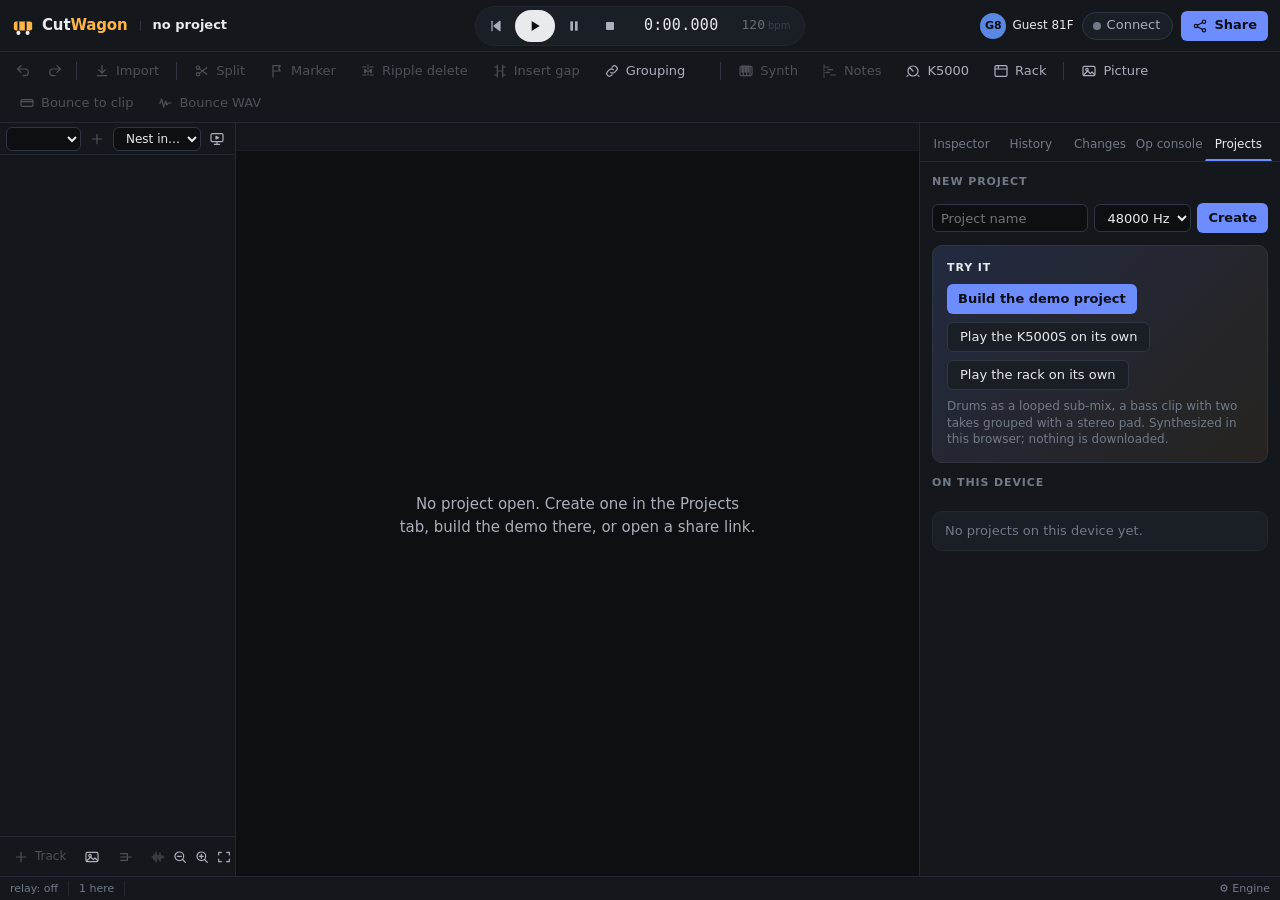
==== commit 5ad4f3af: "CutWagon 6019faf24963: the history test's wait for two copies to agree read one head once; it reads " ====
--- a/index.html
+++ b/index.html
@@ -5,7 +5,7 @@
 <meta name="viewport" content="width=device-width, initial-scale=1, viewport-fit=cover">
 <meta name="theme-color" content="#14171c">
 <meta name="robots" content="noindex, nofollow">
-<meta name="cutwagon:build" content="fea9bbb53a7a">
+<meta name="cutwagon:build" content="6019faf24963">
 <title>CutWagon</title>
 <link rel="stylesheet" href="style.css">
 <link rel="icon" href="data:image/svg+xml,%3Csvg xmlns='http://www.w3.org/2000/svg' viewBox='0 0 24 24'%3E%3Crect width='24' height='24' rx='5' fill='%2314171c'/%3E%3Crect x='3' y='6' width='18' height='9' rx='2' fill='%23ffb547'/%3E%3Ccircle cx='7.5' cy='18' r='2' fill='%23e8eaee'/%3E%3Ccircle cx='16.5' cy='18' r='2' fill='%23e8eaee'/%3E%3C/svg%3E">
@@ -75,6 +75,8 @@
     <button id="btn-k5k" data-icon="knob" title="K5000: new K5000 clips, load .syx patches, and the onscreen controller (K)"><span class="lbl">K5000</span></button>
     <div id="k5k-menu" class="popover menu k5k-menu" hidden></div>
     <input type="file" id="k5k-file" accept=".syx,.mid,.ka1,.kb1,.kaa,.kba,.kc1,.kca,.sys,.zip,application/octet-stream,application/zip" multiple hidden>
+    <button id="btn-rack" data-icon="seq" title="Rack: new instrument clips, and the rack — a keyboard, an arpeggiator and a step sequencer for any instrument (Shift+K)"><span class="lbl">Rack</span></button>
+    <div id="rack-menu" class="popover menu rack-menu" hidden></div>
   </div>
   <span class="vsep"></span>
   <div class="group">
@@ -125,6 +127,7 @@
     <div id="roll-wrap"><canvas id="roll"></canvas></div>
   </section>
   <section id="k5k-pane" hidden aria-label="K5000 controller"></section>
+  <section id="rack-pane" hidden aria-label="Rack"></section>
   <section id="sound-pane" hidden aria-label="Sound editor"></section>
   <section id="pic-pane" hidden aria-label="Picture editor"></section>
   </div>
@@ -180,6 +183,7 @@
         <h3>Try it</h3>
         <button id="btn-demo" class="primary" type="button">Build the demo project</button>
         <a id="btn-solo-k5k" class="btn-link" href="#k5000" title="The K5000 clone on its own: knobs, keyboard, typing and MIDI, no project needed">Play the K5000S on its own</a>
+        <a id="btn-solo-rack" class="btn-link" href="#rack" title="The rack on its own: any instrument with a keyboard, an arpeggiator and a step sequencer, no project needed">Play the rack on its own</a>
         <p class="muted small">Drums as a looped sub-mix, a bass clip with two takes grouped with a stereo pad. Synthesized in this browser; nothing is downloaded.</p>
       </div>
       <p id="host-note" class="note small" hidden>This copy runs entirely in your browser and keeps projects on this device. Tabs of this page share edits live. Editing with other people needs the relay, which this host cannot reach: run CutWagon locally (<code>python service/relay/relay.py --web web</code>) and use Share.</p>
@@ -200,6 +204,8 @@
       <span id="st-render" class="st"></span>
       <span id="st-cache" class="st"></span>
       <span id="st-audio" class="st"></span>
+      <span id="st-live" class="st"></span>
+      <select id="st-background" class="bg-choice" aria-label="When this tab is in the background" title="When this tab is in the background: keep playing, in time, or pause and carry on from the same place when you come back. Kept in this browser; it applies to the instruments and to the timeline."><option value="keep">Background: keep playing</option><option value="pause">Background: pause</option></select>
       <span id="st-peer" class="st"></span>
       <span id="st-core" class="st muted"></span>
     </div>
--- a/style.css
+++ b/style.css
@@ -1 +1 @@
-:root{--bg: #0d0f12;--panel: #14171c;--panel-2: #1a1e25;--panel-3: #232833;--line: #232832;--line-2: #2f3642;--text: #e8eaee;--text-2: #aab0bb;--muted: #727a87;--accent: #6d8dff;--accent-2: #93aaff;--accent-bg: rgba(109, 141, 255, .14);--brand: #ffb547;--playhead: #ff5a5f;--ok: #3fcf8e;--warn: #f5a524;--danger: #f2555a;--env: #ffd28a;--radius: 6px;--radius-lg: 10px;--font: system-ui, -apple-system, "Segoe UI", Roboto, "Helvetica Neue", sans-serif;--mono: ui-monospace, SFMono-Regular, "SF Mono", Menlo, Consolas, monospace;color-scheme:dark}*{box-sizing:border-box}html,body{margin:0;height:100%}body{background:var(--bg);color:var(--text);font:13px/1.4 var(--font);display:grid;grid-template-rows:auto auto minmax(0,1fr) auto;overflow:hidden;-webkit-font-smoothing:antialiased}::selection{background:var(--accent-bg)}button,input,select,textarea{font:inherit;color:inherit}code,.mono{font-family:var(--mono);font-size:12px}.muted{color:var(--muted)}.small{font-size:12px}.spacer{flex:1}.vsep{width:1px;align-self:stretch;margin:6px 4px;background:var(--line-2);flex:none}.ok{color:var(--ok)}button{display:inline-flex;align-items:center;gap:6px;height:30px;padding:0 10px;background:transparent;color:var(--text-2);border:1px solid transparent;border-radius:var(--radius);cursor:pointer;white-space:nowrap;transition:background .12s,color .12s,border-color .12s}button:hover:not(:disabled){background:var(--panel-3);color:var(--text)}button:focus-visible{outline:2px solid var(--accent);outline-offset:1px}button:disabled{opacity:.38;cursor:default}button.on{color:var(--text);background:var(--accent-bg);border-color:#6d8dff73}button.primary{background:var(--accent);color:#0b0e14;font-weight:600}button.primary:hover:not(:disabled){background:var(--accent-2);color:#0b0e14}button.danger{color:#ff9c9f}button.danger:hover:not(:disabled){background:#f2555a24;color:#ffc0c2}button.small{height:24px;padding:0 8px;font-size:12px}button.ib{width:30px;padding:0;justify-content:center}button.x{height:22px;width:22px;padding:0;justify-content:center;font-size:11px;color:var(--muted)}button.x:hover:not(:disabled){color:var(--text)}.ico{flex:none;display:block}.tab-body button:not(.x):not(.primary):not(.on):not(.danger),.popover button:not(.primary){background:var(--panel-2);border-color:var(--line-2);color:var(--text)}.tab-body button.danger{border-color:#f2555a59}.tab-body button:not(.x):not(.primary):not(.on):hover:not(:disabled){background:var(--panel-3)}input,select,textarea{background:var(--bg);border:1px solid var(--line-2);border-radius:var(--radius);height:28px;padding:0 8px;min-width:0}textarea{height:auto;padding:6px 8px}select{padding-right:4px}input:focus,select:focus,textarea:focus{outline:none;border-color:var(--accent);box-shadow:0 0 0 3px var(--accent-bg)}input[type=checkbox],input[type=radio]{height:auto;accent-color:var(--accent)}input[type=range]{height:16px;padding:0;border:0;background:transparent;accent-color:var(--accent);box-shadow:none}input[type=number]{font-variant-numeric:tabular-nums}#topbar{display:grid;grid-template-columns:minmax(0,1fr) auto minmax(0,1fr);align-items:center;gap:12px;padding:0 12px;height:52px;background:var(--panel);border-bottom:1px solid var(--line);position:relative;z-index:20}.tb-left,.tb-right,.tb-center{display:flex;align-items:center;gap:8px;min-width:0}.tb-right{justify-content:flex-end}.brand{display:flex;align-items:center;gap:8px;flex:none}.brand .word{font-weight:700;font-size:15px;letter-spacing:-.01em;color:var(--text)}.brand .word b{color:var(--brand);font-weight:700}.proj-name{font-weight:600;color:var(--text);overflow:hidden;text-overflow:ellipsis;white-space:nowrap;min-width:0}.transport{background:var(--panel-2);border:1px solid var(--line);border-radius:999px;padding:3px;gap:2px}.transport button.ib{width:34px;height:32px;border-radius:999px;color:var(--text-2)}.transport button.play{background:var(--text);color:#0b0e14;width:40px}.transport button.play:hover:not(:disabled){background:#fff;color:#0b0e14}.transport button.play.on{background:var(--playhead);border-color:var(--playhead);color:#fff}.time{font-family:var(--mono);font-size:15px;font-variant-numeric:tabular-nums;color:var(--text);padding:0 14px 0 10px;min-width:104px;text-align:right;letter-spacing:.02em}.presence{display:flex;align-items:center;gap:6px;min-width:0;overflow:hidden}.who{display:inline-flex;align-items:center;gap:6px;font-size:12px;color:var(--text-2);white-space:nowrap}.who .av{width:26px;height:26px;border-radius:50%;flex:none;display:grid;place-items:center;font-size:11px;font-weight:700;color:#0b0e14;background:var(--c, var(--muted));box-shadow:0 0 0 2px var(--panel)}.who.me .nm{color:var(--text)}.who .nm{max-width:110px;overflow:hidden;text-overflow:ellipsis}button.pill{height:28px;border-radius:999px;padding:0 12px 0 10px;border-color:var(--line-2);background:var(--panel-2);color:var(--text-2)}button.pill .dot{width:8px;height:8px;border-radius:50%;background:var(--muted)}button.pill.on{background:#3fcf8e1f;border-color:#3fcf8e73;color:var(--text)}button.pill.on .dot{background:var(--ok);box-shadow:0 0 0 3px #3fcf8e33}.popover{position:absolute;top:calc(100% + 6px);right:12px;width:min(360px,calc(100vw - 24px));background:var(--panel-2);border:1px solid var(--line-2);border-radius:var(--radius-lg);box-shadow:0 18px 40px #0000008c;padding:14px;z-index:40;display:flex;flex-direction:column;gap:10px}.popover[hidden]{display:none}.popover h4{margin:0;font-size:13px;color:var(--text)}.pfield{display:flex;flex-direction:column;gap:4px;font-size:12px;color:var(--text-2)}.prow{display:flex;gap:6px}.prow input{flex:1;color:var(--text-2);font-size:12px}.popover p{margin:0}.relay-url,.share-out{font-family:var(--mono);font-size:12px}#toolbar{display:flex;align-items:center;gap:2px;flex-wrap:wrap;padding:4px 8px;min-height:40px;min-width:0;background:var(--panel);border-bottom:1px solid var(--line)}#toolbar .group{display:flex;align-items:center;gap:2px;flex-wrap:wrap;min-width:0}#toolbar button{height:30px}#btn-ignore-group.on{background:#f5a52424;border-color:#f5a52480;color:#ffd28a}.range{font-family:var(--mono);font-size:12px;color:var(--accent-2);padding:0 8px;font-variant-numeric:tabular-nums}#workspace{display:grid;grid-template-columns:minmax(0,1fr) 360px;min-height:0}#main-col{display:flex;flex-direction:column;min-height:0;min-width:0;border-right:1px solid var(--line)}#timeline-pane{display:grid;grid-template-columns:236px minmax(0,1fr);grid-template-rows:32px minmax(0,1fr) 40px;flex:1;min-height:0;min-width:0;position:relative}#timeline-pane.drop:after{content:attr(data-drop);position:absolute;inset:8px;display:flex;align-items:center;justify-content:center;background:#6d8dff14;border:2px dashed var(--accent);border-radius:var(--radius-lg);font-size:15px;color:var(--text);pointer-events:none}#tl-header,#tl-tools{grid-column:1;display:flex;align-items:center;gap:4px;padding:0 6px;min-width:0;background:var(--panel);border-right:1px solid var(--line)}#tl-header{grid-row:1;border-bottom:1px solid var(--line)}#tl-tools{grid-row:3;border-top:1px solid var(--line)}#tl-header select{flex:1;min-width:0;height:24px;font-size:12px}#tl-header #nest-select{flex:0 0 88px}#tl-header button.ib{width:24px;height:24px;flex:none}#tl-tools button{height:28px;padding:0 6px;font-size:12px}#tl-tools button.ib{width:28px;padding:0}#tl-tools #btn-add-vtrack .lbl,#tl-tools #btn-add-bus .lbl{display:none}#tl-header #btn-viewer.on{color:var(--accent-2);background:var(--accent-bg)}#track-headers{grid-row:2;grid-column:1;overflow:hidden;background:var(--panel);border-right:1px solid var(--line);position:relative}#track-headers-inner{will-change:transform}#canvas-wrap{grid-row:1 / span 3;grid-column:2;position:relative;min-width:0;min-height:0;overflow:hidden}#timeline{display:block;touch-action:none}.empty-msg{position:absolute;inset:32px 24px 0;display:flex;align-items:center;justify-content:center;text-align:center;color:var(--text-2);font-size:15px;line-height:1.5;pointer-events:none;padding:0 10%;text-wrap:balance}.empty-msg[hidden]{display:none}.trk{display:flex;border-bottom:1px solid var(--line);background:var(--panel);user-select:none;position:relative}.trk.selected{background:#181c25}.trk.selected:after{content:"";position:absolute;inset:0 0 0 auto;width:2px;background:var(--accent)}.trk-color{width:4px;flex:none;margin:8px 0 8px 6px;border-radius:2px}.trk-body{flex:1;display:flex;flex-direction:column;justify-content:center;gap:4px;padding:6px 8px 6px 7px;min-width:0}.trk-row{display:flex;align-items:center;gap:4px;min-width:0}.trk-name{flex:1;background:transparent;border-color:transparent;font-weight:600;height:22px;padding:0 4px;color:var(--text);font-size:13px}.trk-name:hover{border-color:var(--line-2)}.tog{width:22px;height:20px;padding:0;justify-content:center;font-size:10px;font-weight:700;border-radius:4px;color:var(--muted);border:1px solid var(--line-2)}.tog.mute.on{background:var(--danger);border-color:var(--danger);color:#fff}.tog.solo.on{background:var(--warn);border-color:var(--warn);color:#1a1205}.trk-row.lvl{gap:6px}.trk-fader{flex:1;min-width:40px}.trk-gain{width:44px;height:20px;font-size:11px;padding:0 4px;text-align:right;font-family:var(--mono);background:transparent;border-color:transparent;color:var(--text-2)}.trk-gain:hover,.trk-gain:focus{border-color:var(--line-2);background:var(--bg)}.trk-pan{width:38px;flex:none}.pan-val{font-family:var(--mono);font-size:10px;color:var(--muted);width:26px;text-align:right}.out-l,.env-l{color:var(--muted);font-size:11px;flex:none}.env-l{margin-left:4px;color:var(--env);opacity:.7}.trk-out,.trk-lane{flex:1;min-width:0;height:20px;font-size:11px;padding:0 2px;background:transparent;border-color:transparent;color:var(--text-2)}.trk-out:hover,.trk-lane:hover{border-color:var(--line-2)}.trk.has-lane .trk-lane{color:var(--env)}.trk.has-lane .env-l{opacity:1}input[type=range].trk-fader,input[type=range].trk-pan,input[type=range].ctl-r{-webkit-appearance:none;appearance:none;height:18px;background:transparent;cursor:pointer}input[type=range].trk-fader::-webkit-slider-runnable-track,input[type=range].ctl-r::-webkit-slider-runnable-track,input[type=range].trk-pan::-webkit-slider-runnable-track{height:4px;border-radius:2px;background:linear-gradient(to right,var(--trk, var(--accent)) var(--fill, 50%),var(--line-2) var(--fill, 50%))}input[type=range].trk-pan::-webkit-slider-runnable-track{background:var(--line-2)}input[type=range].trk-fader::-moz-range-track,input[type=range].ctl-r::-moz-range-track,input[type=range].trk-pan::-moz-range-track{height:4px;border-radius:2px;background:var(--line-2)}input[type=range].trk-fader::-moz-range-progress,input[type=range].ctl-r::-moz-range-progress{height:4px;border-radius:2px;background:var(--trk, var(--accent))}input[type=range].trk-fader::-webkit-slider-thumb,input[type=range].ctl-r::-webkit-slider-thumb,input[type=range].trk-pan::-webkit-slider-thumb{-webkit-appearance:none;width:12px;height:12px;margin-top:-4px;border-radius:50%;background:#e8eaee;border:0;box-shadow:0 1px 3px #0009}input[type=range].trk-fader::-moz-range-thumb,input[type=range].ctl-r::-moz-range-thumb,input[type=range].trk-pan::-moz-range-thumb{width:12px;height:12px;border-radius:50%;background:#e8eaee;border:0}input[type=range]:focus-visible{outline:2px solid var(--accent);outline-offset:2px}.ctl{display:grid;grid-template-columns:84px minmax(0,1fr) 74px auto;align-items:center;gap:8px;min-height:26px}.ctl-l{color:var(--muted);font-size:12px;white-space:nowrap;overflow:hidden;text-overflow:ellipsis}button.ctl-v{height:22px;padding:0 6px;justify-content:flex-end;font-family:var(--mono);font-size:11px;color:var(--text);background:transparent!important;border:1px solid transparent!important;border-radius:4px;font-variant-numeric:tabular-nums}button.ctl-v:hover{border-color:var(--line-2)!important}.ctl-edit{height:22px;font-family:var(--mono);font-size:11px;width:74px;padding:0 6px;text-align:right}.ctl .env-btn{width:22px;height:22px;color:var(--muted)}.ctl .env-btn.on{color:var(--env)}.ctl>.env-btn .ico{width:14px;height:14px}.seg{display:inline-flex;background:var(--bg);border:1px solid var(--line-2);border-radius:7px;padding:2px;gap:2px;flex-wrap:wrap}.seg button{height:22px;padding:0 9px;font-size:12px;border-radius:5px;color:var(--text-2);background:transparent!important;border:0!important}.seg button.on{background:var(--panel-3)!important;color:var(--text);box-shadow:inset 0 0 0 1px var(--line-2)}.seg-row,.tail-row{display:flex;align-items:center;gap:8px;flex-wrap:wrap}.seg-row>.ctl-l,.tail-row>.ctl-l{width:84px;flex:none}button.sw{width:30px;height:18px;padding:2px;border-radius:9px;background:var(--line-2)!important;border:0!important;justify-content:flex-start;flex:none}button.sw .knob{width:14px;height:14px;border-radius:50%;background:#aab0bb;transition:transform .12s}button.sw.on{background:var(--accent)!important}button.sw.on .knob{transform:translate(12px);background:#fff}.sw-l{display:inline-flex;align-items:center;gap:6px;font-size:12px;color:var(--text-2);cursor:pointer}.sw-row{display:flex;gap:18px;padding:4px 0}#sidebar{display:flex;flex-direction:column;min-height:0;min-width:0;background:var(--panel)}#tabs{display:flex;gap:2px;padding:6px 8px 0;border-bottom:1px solid var(--line)}#tabs button{flex:1;min-width:0;height:32px;padding:0 6px;border-radius:6px 6px 0 0;color:var(--muted);justify-content:center;border-bottom:2px solid transparent}#tabs button:hover:not(:disabled){background:transparent;color:var(--text)}#tabs button.on{color:var(--text);background:transparent;border-color:transparent;border-bottom-color:var(--accent)}.badge{background:var(--danger);color:#fff;border-radius:8px;padding:0 5px;font-size:10px;margin-left:4px}.tab-body{flex:1;overflow:auto;padding:12px;min-height:0;display:flex;flex-direction:column;gap:12px}.tab-body[hidden]{display:none}.tab-body>p{margin:0}h3{font-size:11px;text-transform:uppercase;letter-spacing:.08em;color:var(--muted);margin:0 0 8px;font-weight:600}h4{font-size:12px;color:var(--text-2);margin:12px 0 6px;font-weight:600}.insp{background:var(--panel-2);border:1px solid var(--line);border-radius:var(--radius-lg)}.insp>h3{color:var(--text-2)}button.card-h{width:100%;height:36px;padding:0 12px;justify-content:flex-start;gap:8px;border-radius:var(--radius-lg) var(--radius-lg) 0 0;background:transparent!important;border:0!important;color:var(--text-2)}.insp.shut button.card-h{border-radius:var(--radius-lg)}button.card-h:hover{color:var(--text)}button.card-h h3{margin:0;color:inherit}.card-h .chev{width:8px;height:8px;border-right:1.5px solid currentColor;border-bottom:1.5px solid currentColor;transform:rotate(45deg) translate(-2px,-2px);flex:none;opacity:.7}.insp.shut .card-h .chev{transform:rotate(-45deg)}.card-ic{display:inline-flex;color:var(--muted)}.card-ic .ico{width:15px;height:15px}.card-aside{margin-left:auto;font-size:11px;color:var(--muted);max-width:50%;overflow:hidden;text-overflow:ellipsis}.card-b{padding:2px 12px 12px;display:flex;flex-direction:column;gap:6px}.card-b>h4{margin:8px 0 0}.kv-row{display:flex;gap:16px}.kv-row .kv>span:first-child{width:auto}.kv-row .kv:first-child>span:first-child{width:84px}.hint-empty{padding:6px 2px}.field{display:flex;align-items:center;gap:8px;margin:6px 0}.field>span:first-child{width:84px;color:var(--muted);flex:none;font-size:12px}.field input[type=number]{width:96px}.field input[type=text],.field select{flex:1}.kv{display:flex;gap:8px;margin:3px 0;align-items:baseline;font-size:12px}.kv>span:first-child{width:84px;color:var(--muted);flex:none}.kv code.id{color:var(--muted)}.note{background:#f5a52414;border:1px solid rgba(245,165,36,.3);border-radius:var(--radius);padding:8px 10px;color:#f3d9a6;margin:0}.btns{display:flex;gap:6px;flex-wrap:wrap;margin-top:8px;align-items:center}.buses{list-style:none;padding:0;margin:0;display:flex;flex-direction:column;gap:2px}.buses li{padding:6px 8px;border-radius:var(--radius);cursor:pointer;font-size:12px}.buses li:hover{background:var(--panel-3)}.buses li.on{background:var(--accent-bg)}.fx-list{display:flex;flex-direction:column;gap:8px}.fx{background:var(--bg);border:1px solid var(--line);border-radius:var(--radius);padding:8px 10px;border-left:3px solid var(--fxc, var(--accent))}.fx[data-type=reverb]{--fxc: #a77bf3}.fx[data-type=delay]{--fxc: #32b8c6}.fx[data-type=compressor]{--fxc: #f2a541}.fx[data-type=drive]{--fxc: #ef6a6a}.fx[data-type=eq]{--fxc: #3fbf8a}.fx[data-type=gain]{--fxc: #727a87}.fx.bypassed{opacity:.5}.fx-head{display:flex;align-items:center;gap:8px;margin-bottom:4px}.fx-name{font-size:12px}.fx-shape{height:24px;font-size:12px}.fx-params{display:flex;flex-direction:column;gap:2px}.fx-params .ctl{grid-template-columns:72px minmax(0,1fr) 70px auto}.fx-add{display:flex;gap:6px}.fx-add select{flex:1}.tail-row{margin-top:4px}.tail-say{margin:0}.synth-head{display:flex;gap:6px;align-items:center;flex-wrap:wrap}.synth-head select{flex:1;min-width:120px}.lane-choose p{margin:4px 0 0}.takes-list{list-style:none;padding:0;margin:0;display:flex;flex-direction:column;gap:4px}.takes-list li{display:flex;align-items:center;gap:8px;padding:4px 8px;border-radius:var(--radius);background:var(--bg);border:1px solid var(--line)}.takes-list li.on{border-color:#6d8dff80;background:var(--accent-bg)}.take-n{font-family:var(--mono);color:var(--muted);width:14px}.take-src{flex:1;color:var(--text);overflow:hidden;text-overflow:ellipsis;white-space:nowrap}.take-off{display:flex;align-items:center;gap:4px;color:var(--muted)}.take-off input{width:70px;height:24px}.interp{display:flex;flex-direction:column;gap:6px;background:var(--bg);border:1px solid var(--line);border-radius:var(--radius);padding:8px}.irow{display:flex;align-items:center;gap:6px;flex-wrap:wrap}.ilabel{width:64px;color:var(--muted);font-size:12px}.irow select{height:26px}.irow select.rate{flex:1}.presets button{height:24px;font-size:11px;padding:0 8px}.preset.on{border-color:var(--brand)!important;color:var(--text)}.origin{margin-left:auto;font-size:10px;text-transform:uppercase;letter-spacing:.06em;padding:1px 6px;border-radius:4px;display:inline-flex;gap:3px;align-items:center}.origin.take{background:#ffb54724;color:var(--brand)}.origin.source{background:var(--accent-bg);color:var(--accent-2)}.origin.media{background:var(--panel-3);color:var(--muted)}.origin button.x{height:16px;width:16px;font-size:9px}.group-box{display:flex;flex-direction:column;gap:6px;background:var(--bg);border:1px solid var(--line);border-radius:var(--radius);padding:8px;margin-top:10px}.group-box .kv{align-items:center}.group-box .kv button{margin-left:auto}.group-box .members{list-style:none;padding:0;margin:0;display:flex;flex-direction:column;gap:2px}.group-box .members li{display:flex;align-items:center;gap:6px;padding:3px 6px;border-radius:var(--radius);flex-wrap:wrap;font-size:12px}.group-box .members li.on{background:var(--accent-bg)}.group-box .members a{color:var(--text);text-decoration:none}.group-box .members a:hover{text-decoration:underline}.drift{color:#ff9c9f;font-family:var(--mono)}.past-reach{margin-left:92px}.changes{list-style:none;padding:0;margin:0;display:flex;flex-direction:column;gap:4px}.changes li{padding:6px 8px;border-radius:var(--radius);background:var(--panel-2);border-left:3px solid var(--line-2);font-size:12px}.changes li.rejected{border-left-color:var(--danger)}.changes li.rebased{border-left-color:var(--accent)}.changes li.applied{border-left-color:var(--ok)}.changes .when{color:var(--muted);font-family:var(--mono);font-size:10px;margin-right:6px}.changes .tag{font-size:10px;text-transform:uppercase;margin-right:6px;color:var(--muted)}#op-json{width:100%;height:140px;font-family:var(--mono);font-size:12px;resize:vertical}.row{display:flex;gap:6px;margin-top:6px}.row input{flex:1}.op-result .ok{border-left:3px solid var(--ok);padding:6px 8px;background:var(--panel-2);border-radius:var(--radius);color:var(--text)}.op-result .err{border-left:3px solid var(--danger);padding:6px 8px;background:#f2555a1a;color:#ffc4c6;border-radius:var(--radius)}.op-result ul{margin:4px 0;padding-left:18px}.log-wrap{max-height:320px;overflow:auto;border:1px solid var(--line);border-radius:var(--radius)}table.log{border-collapse:collapse;width:100%;font-size:11px}table.log th{position:sticky;top:0;background:var(--panel-2);text-align:left;font-weight:600;color:var(--muted);padding:4px 6px}table.log td{padding:3px 6px;border-top:1px solid var(--line);white-space:nowrap;max-width:140px;overflow:hidden;text-overflow:ellipsis}table.log tr{cursor:pointer}table.log tr:hover td{background:var(--panel-3)}table.log tr.rejected td{color:#ff9c9f}table.log tr.rebased td{color:var(--accent-2)}.op-detail{font-family:var(--mono);font-size:11px;white-space:pre-wrap;color:var(--text-2);max-height:240px;overflow:auto;margin:0}.op-detail:empty{display:none}.new-project{display:flex;flex-wrap:wrap;gap:6px;align-items:center}.new-project h3{width:100%}.new-project input{flex:1}.try{display:flex;flex-direction:column;align-items:flex-start;gap:8px;padding:14px;border-radius:var(--radius-lg);background:linear-gradient(135deg,#6d8dff29,#ffb54714);border:1px solid var(--line-2)}.try h3{margin:0;color:var(--text)}.try p{margin:0}.projects{list-style:none;padding:0;margin:0;display:flex;flex-direction:column;gap:6px}.projects li{padding:10px 12px;background:var(--panel-2);border:1px solid var(--line);border-radius:var(--radius-lg)}.projects li.on{border-color:#6d8dff99}.projects .note{flex-basis:100%}#statusbar{display:flex;align-items:center;min-height:24px;background:var(--panel);border-top:1px solid var(--line);font-size:11px;color:var(--muted);overflow:hidden;white-space:nowrap;min-width:0;padding-bottom:env(safe-area-inset-bottom,0px)}.st{padding:0 10px;border-right:1px solid var(--line)}.st.connected{color:var(--ok)}.st.connecting,.st.retrying{color:var(--warn)}.st.error{color:var(--danger)}#toasts{position:fixed;right:calc(16px + env(safe-area-inset-right,0px));bottom:calc(36px + env(safe-area-inset-bottom,0px));display:flex;flex-direction:column;gap:8px;z-index:50;max-width:420px}.toast{background:var(--panel-2);border:1px solid var(--line-2);border-left:3px solid var(--danger);color:var(--text);padding:10px 12px;border-radius:var(--radius-lg);box-shadow:0 12px 32px #00000080;cursor:pointer;font-size:12px}.toast.info{border-left-color:var(--accent)}.toast.warn{border-left-color:var(--warn)}#modal{position:fixed;inset:0;background:#05060899;display:flex;align-items:center;justify-content:center;z-index:60}#modal[hidden]{display:none}.modal-box{width:min(900px,92vw);height:min(80vh,900px);background:var(--panel-2);border:1px solid var(--line-2);border-radius:var(--radius-lg);display:flex;flex-direction:column;box-shadow:0 24px 60px #0009}.modal-head{display:flex;justify-content:space-between;align-items:center;padding:8px 12px;border-bottom:1px solid var(--line)}#modal-body{flex:1;overflow:auto;margin:0;padding:10px 12px;font-family:var(--mono);font-size:11px}#fatal{display:none}body.fatal #fatal{display:block;position:fixed;inset:30% 16px auto;max-width:640px;margin:0 auto;background:var(--panel-2);border:1px solid var(--danger);border-radius:var(--radius-lg);padding:20px;font-size:14px;z-index:100}@media (max-width: 1180px){#workspace{grid-template-columns:minmax(0,1fr) 320px}#toolbar .lbl{display:none}#toolbar button{width:34px;padding:0;justify-content:center}.who .nm{display:none}}@media (max-width: 760px){#topbar{grid-template-columns:minmax(0,1fr) auto;grid-template-rows:auto auto;height:auto;padding:6px 8px;row-gap:6px}.tb-left{grid-column:1;grid-row:1}.tb-right{grid-column:2;grid-row:1}.tb-center{grid-column:1 / span 2;grid-row:2;justify-self:center}.brand .word,#btn-connect .lbl,#btn-collab .lbl{display:none}#btn-collab{width:32px;padding:0;justify-content:center}.presence .who:not(.me)~.who:nth-child(n+4){display:none}#toolbar{padding:2px 6px;gap:0;flex-wrap:nowrap;overflow-x:auto;scrollbar-width:none}#toolbar::-webkit-scrollbar{display:none}#toolbar .group{flex-wrap:nowrap}#toolbar .group:has(#synth-menu),#toolbar .group:has(#k5k-menu){position:static}.popover.menu{position:fixed;left:8px;right:8px;top:120px;width:auto}#roll-close{order:-1}.roll-bar{gap:6px}#toolbar .vsep{margin:6px 2px}#workspace{grid-template-columns:minmax(0,1fr);grid-template-rows:minmax(220px,1fr) minmax(180px,42%)}#main-col{border-right:0;border-bottom:1px solid var(--line)}#roll-pane{height:200px}.roll-hint,button.tempo small,#st-doc{display:none}#timeline-pane{grid-template-columns:148px minmax(0,1fr);grid-template-rows:32px minmax(0,1fr) auto;border-right:0;border-bottom:1px solid var(--line)}#tl-tools{padding:4px;gap:0;justify-content:space-between}#tl-tools .lbl,#tl-tools .spacer{display:none}#tl-tools button,#tl-tools button.ib{width:26px;height:28px;padding:0;justify-content:center}#tl-header #nest-select{flex-basis:48px}.trk-gain{width:42px}.trk-pan,.pan-val,.env-l,.trk-lane{display:none}#toasts{left:calc(12px + env(safe-area-inset-left,0px));right:calc(12px + env(safe-area-inset-right,0px));max-width:none}.modal-box{width:100%;height:86vh}.tab-body{padding:10px}}@media (pointer: coarse){#toolbar button,.transport button.ib{min-height:36px}.tog{width:28px;height:24px}}button.tempo{height:28px;padding:0 10px 0 6px;gap:3px;border-radius:999px;color:var(--text);font-family:var(--mono);font-size:13px;font-variant-numeric:tabular-nums}button.tempo small{font-family:var(--font);font-size:10px;color:var(--muted)}button.tempo.unset{color:var(--text-2)}.tempo-edit{width:64px;height:24px;font-family:var(--mono)}#toolbar .group{position:relative}.popover.menu{left:0;right:auto;top:calc(100% + 4px);width:300px;padding:10px;gap:4px}.popover.menu h4{margin:2px 4px 6px}.popover.menu p{margin:6px 4px 2px}button.menu-item{height:auto;padding:7px 10px;flex-direction:column;align-items:flex-start;gap:1px;background:transparent!important;border:0!important;color:var(--text);white-space:normal;text-align:left}button.menu-item:hover{background:var(--panel-3)!important}button.menu-item span{font-size:11px}#roll-pane{flex:none;height:260px;display:flex;flex-direction:column;border-top:1px solid var(--line-2);background:var(--panel);min-width:0}#roll-pane[hidden]{display:none}.roll-bar{display:flex;align-items:center;gap:10px;padding:4px 8px;min-height:38px;border-bottom:1px solid var(--line);flex-wrap:wrap}.roll-title{font-size:12px;white-space:nowrap;overflow:hidden;text-overflow:ellipsis;min-width:0}.roll-tools{display:flex;align-items:center;gap:10px;flex-wrap:wrap;min-width:0}.roll-tools .ctl{grid-template-columns:60px 110px 48px;min-height:22px}.roll-hint{white-space:nowrap;overflow:hidden;text-overflow:ellipsis}#roll-wrap{flex:1;min-height:0;position:relative;overflow:hidden}#roll{display:block;touch-action:none}.st-more{position:relative;padding:0 10px}.st-more summary{cursor:pointer;list-style:none;color:var(--muted)}.st-more summary::-webkit-details-marker{display:none}.st-more summary:before{content:"\2699  "}.st-more[open] summary{color:var(--text)}.st-pop{position:fixed;right:12px;bottom:30px;display:flex;flex-direction:column;gap:4px;padding:10px 12px;background:var(--panel-2);border:1px solid var(--line-2);border-radius:var(--radius-lg);box-shadow:0 12px 32px #00000080;z-index:45;white-space:normal;max-width:min(520px,calc(100vw - 24px))}.st-pop .st{border:0;padding:0}#k5k-pane{flex:none;height:410px;display:flex;flex-direction:column;border-top:1px solid var(--line-2);background:var(--panel);min-width:0;overflow:hidden}#k5k-pane[hidden]{display:none}.k5-bar{gap:8px;flex-wrap:nowrap;overflow:hidden}.k5-bar>*{flex:none}.k5-bar>.k5-where{flex:0 1 auto}.k5-badge{font-weight:700;letter-spacing:.06em;font-size:12px;color:var(--brand);padding:0 2px}.k5-tabs button{height:24px;font-size:12px}.k5-patch{height:26px;max-width:200px}.k5-where{font-size:12px;white-space:nowrap;overflow:hidden;text-overflow:ellipsis;min-width:0;max-width:360px}.k5-group{display:inline-flex;gap:4px;align-items:center}.k5-group select,.k5-perf select{height:24px;font-size:12px;padding:0 4px}.k5-rec .dot{width:9px;height:9px;border-radius:50%;background:var(--danger);display:inline-block;opacity:.6}.k5-rec.on{background:#f2555a29;border-color:#f2555a80;color:#ffc0c2}.k5-rec.on .dot{opacity:1;box-shadow:0 0 6px var(--danger)}.k5-meter{width:48px;height:6px;border-radius:3px;background:var(--bg);border:1px solid var(--line-2);overflow:hidden;flex:none}.k5-meter i{display:block;height:100%;width:0;background:linear-gradient(90deg,var(--ok),var(--warn) 80%,var(--danger));transition:width .08s}.k5-bar button.small:not(.on):not(.primary){background:var(--panel-2);border-color:var(--line-2);color:var(--text)}.k5-play{flex:1;min-height:0;display:flex;flex-direction:column}.k5-knob{width:50px;display:flex;flex-direction:column;align-items:center;cursor:ns-resize;border-radius:var(--radius);touch-action:none;user-select:none;-webkit-user-select:none}.k5-knob:focus-visible{outline:2px solid var(--accent);outline-offset:1px}.k5-knob svg{display:block}.k5-knob .k-track{fill:none;stroke:var(--line-2);stroke-width:3;stroke-linecap:round}.k5-knob .k-val{fill:none;stroke:var(--accent);stroke-width:3;stroke-linecap:round}.k5-knob.user .k-val{stroke:var(--brand)}.k5-knob.arp .k-val{stroke:var(--ok)}.k5-knob .k-face{fill:#2a303b;stroke:#0b0d11;stroke-width:1}.k5-knob .k-ptr{stroke:var(--text);stroke-width:2.2;stroke-linecap:round}.k5-knob .k-tick{fill:var(--muted)}.k5-knob .k-l{font-size:8.5px;letter-spacing:0;color:var(--text-2);white-space:nowrap;margin-top:-1px;max-width:50px;overflow:hidden;text-overflow:clip}.k5-knob .k-v{font-family:var(--mono);font-size:10px;color:var(--muted);min-height:13px;white-space:nowrap;max-width:50px;overflow:hidden;text-overflow:ellipsis}.k5-knob.moved .k-v{color:var(--accent-2)}.k5-wheel{width:30px;display:flex;flex-direction:column;align-items:center;gap:3px;touch-action:none;user-select:none;-webkit-user-select:none;cursor:ns-resize}.k5-wheel .w-track{position:relative;flex:1;width:24px;border-radius:6px;background:linear-gradient(90deg,#0b0d11,#1d222b 50%,#0b0d11);border:1px solid var(--line-2);min-height:60px}.k5-wheel .w-thumb{position:absolute;left:1px;right:1px;height:18px;border-radius:4px;background:linear-gradient(#3b4250,#262b35);border:1px solid #4b5363}.k5-wheel.spring .w-track:after{content:"";position:absolute;left:3px;right:3px;top:50%;height:1px;background:var(--muted)}.k5-wheel .k-l{font-size:9.5px;color:var(--text-2);letter-spacing:.04em}.k5-perf{display:flex;align-items:center;gap:10px;flex-wrap:wrap;font-size:12px}.k5-step{display:inline-flex;align-items:center;gap:4px}.k5-step button.small{width:22px;padding:0;justify-content:center;height:22px}.k5-step b{font-family:var(--mono);font-size:12px;min-width:26px;text-align:center;font-weight:600}.k5-l{color:var(--muted);font-size:11px}.k5-perf button.small{height:22px}.k5-keys{position:relative;flex:1;min-height:70px;touch-action:none;user-select:none;-webkit-user-select:none;border-radius:4px;overflow:hidden;background:#000}.k5-key{position:absolute;top:0;box-sizing:border-box;display:flex;flex-direction:column;justify-content:flex-end;align-items:center;padding-bottom:4px;cursor:pointer}.k5-key.white{height:100%;background:linear-gradient(#d7d9de,#f4f5f7 12%,#fff);border:1px solid #1a1d23;border-radius:0 0 4px 4px;z-index:1}.k5-key.black{height:60%;background:linear-gradient(#2a2e36,#0d0f13);border:1px solid #000;border-radius:0 0 3px 3px;z-index:2;padding-bottom:3px}.k5-key.white.down{background:linear-gradient(#a9bbff,#c9d4ff)}.k5-key.black.down{background:linear-gradient(#4b63c8,#2b3c8a)}.k5-key .k5-cn{font-size:9px;color:#6b7280;position:absolute;bottom:18px}.k5-key .k5-tk{font-family:var(--mono);font-size:10px;font-weight:600;color:#4b5563}.k5-key.black .k5-tk{color:#9aa3b2}.k5-key.typing.white{box-shadow:inset 0 -3px #6d8dff59}.k5-stand{margin:0}.k5-edit{flex:1;min-height:0;display:flex}.k5-pages{flex:none;width:112px;display:flex;flex-direction:column;gap:2px;padding:8px 6px;border-right:1px solid var(--line);overflow-y:auto}.k5-pages button{justify-content:flex-start;height:26px}.k5-pages button:not(.on){color:var(--text-2)}.k5-cards{flex:1;min-width:0;overflow-y:auto;padding:8px;display:grid;grid-template-columns:repeat(auto-fill,minmax(290px,1fr));gap:8px;align-content:start}.k5-card{background:var(--panel-2);border:1px solid var(--line);border-radius:var(--radius-lg);padding:8px 10px;display:flex;flex-direction:column;gap:3px;min-width:0}.k5-card.wide{grid-column:1 / -1}.k5-card h4{margin:0 0 4px;font-size:12px;color:var(--text);display:flex;align-items:center;gap:10px}.k5-card .ctl{grid-template-columns:104px minmax(60px,1fr) 64px}.k5-card .ctl-v.k5-v{font-family:var(--mono);font-size:11px;color:var(--text-2);text-align:right;white-space:nowrap;overflow:hidden;text-overflow:ellipsis}.k5-card select{height:24px;font-size:12px;min-width:0;max-width:100%}.k5-card .k5-wave{flex:1}.k5-card .ctl.k5-ch,.k5-card .ctl.k5-sw{grid-template-columns:104px minmax(0,1fr)}.k5-card .ctl.k5-sw .sw{justify-self:start}#k5k-pane.editing{height:460px}.k5-row{display:flex;align-items:center;gap:6px;min-width:0;flex-wrap:wrap}.k5-row .ctl{flex:1;min-width:180px;grid-template-columns:44px minmax(50px,1fr) 36px}.k5-row>.ctl-l{width:72px;flex:none;font-size:12px;color:var(--text-2)}.k5-card .btns{display:flex;gap:6px;flex-wrap:wrap;margin-top:4px}.k5-card button.small:not(.on):not(.primary):not(.danger){background:var(--panel);border-color:var(--line-2);color:var(--text)}.k5-name{height:24px;font-family:var(--mono);width:100%}.k5-paint-wrap{display:flex;flex-direction:column;gap:2px}.k5-paint{width:100%;height:120px;display:block;border-radius:var(--radius);border:1px solid var(--line);cursor:crosshair;touch-action:none}.k5k-menu{width:340px;max-height:70vh;overflow-y:auto}.k5k-menu .menu-row{display:flex;align-items:center;gap:4px}.k5k-menu .menu-row .menu-item{flex:1;min-width:0}.k5k-menu .menu-row .menu-item span,.k5k-menu .menu-row .menu-item b{max-width:100%;overflow:hidden;text-overflow:ellipsis;white-space:nowrap}.k5k-menu .menu-row{margin-bottom:1px}.k5k-menu .btns{display:flex;gap:6px;margin-top:6px}.k5k-diff{font-size:10px;color:var(--warn)}.k5k-flags{display:inline-flex;gap:6px;align-items:center}.k5k-warn{font-size:10px;padding:1px 6px;color:var(--warn)}@media (max-width: 760px){#k5k-pane{position:fixed;left:0;right:0;bottom:0;height:min(64vh,560px);z-index:30;box-shadow:0 -12px 32px #0000008c;padding-bottom:env(safe-area-inset-bottom,0px)}.k5-bar{flex-wrap:wrap;overflow:visible}.k5-where,.k5-meter,.k5-badge{display:none}.k5-bar{gap:4px}.k5-patch{max-width:120px}.k5-knob{width:46px}.k5-perf{gap:6px}.k5-pages{width:76px}.k5-cards{grid-template-columns:minmax(0,1fr);padding:6px}}.solo-only{display:none!important}body.solo-k5k .solo-only{display:flex!important}body.solo-k5k{grid-template-rows:auto minmax(0,1fr)}body.solo-k5k #toolbar,body.solo-k5k #timeline-pane,body.solo-k5k #roll-pane,body.solo-k5k #sidebar,body.solo-k5k #statusbar,body.solo-k5k .tb-center,body.solo-k5k .tb-right.collab,body.solo-k5k #proj-name,body.solo-k5k #k5k-pane .k5-group,body.solo-k5k #k5k-pane .k5-newclip,body.solo-k5k #k5k-pane .k5-bar>button.ib[data-icon=x]{display:none!important}body.solo-k5k #topbar{grid-template-columns:minmax(0,1fr) auto}body.solo-k5k #workspace{grid-template-columns:minmax(0,1fr);grid-template-rows:minmax(0,1fr)}body.solo-k5k #main-col{border:0}body.solo-k5k #k5k-pane,body.solo-k5k #k5k-pane.editing{flex:1;height:auto;position:static;box-shadow:none;border-top:0;padding-bottom:env(safe-area-inset-bottom,0px)}body.solo-k5k .k5-play{justify-content:center;gap:8px}body.solo-k5k .solo-title{align-items:baseline;gap:8px;font-weight:700;color:var(--text);white-space:nowrap;overflow:hidden}.solo-title small{font-weight:400;color:var(--muted);font-size:12px;overflow:hidden;text-overflow:ellipsis}a.btn-link{display:inline-flex;align-items:center;height:30px;padding:0 12px;border-radius:var(--radius);border:1px solid var(--line-2);background:var(--panel-2);color:var(--text);text-decoration:none;font-size:13px;white-space:nowrap}a.btn-link:hover{background:var(--panel-3)}@media (max-width: 760px){body.solo-k5k #topbar{grid-template-rows:auto}.solo-title small{display:none}}.k5-extras{padding:4px 8px;border-bottom:1px solid var(--line);flex:none}.k5-extras[hidden]{display:none}.k5-extras select{height:22px}.k5s-fit{flex:1;min-height:0;overflow:hidden;display:flex;justify-content:center;align-items:center;padding:6px 0 4px}.k5s-fit.scroll{justify-content:flex-start;align-items:flex-start;overflow:auto;overscroll-behavior-x:contain;scrollbar-width:thin}.k5s-size{position:relative;flex:none}.k5s{position:absolute;left:0;top:0;width:1600px;height:600px;transform-origin:0 0;background:#141518;border-radius:18px;box-shadow:0 8px 28px #0000008c,inset 0 0 0 1px #2a2c31;color:#1d1f23;font-family:var(--font);user-select:none;-webkit-user-select:none}.k5s-silver{position:absolute;left:10px;top:10px;width:1555px;height:292px;border-radius:12px 12px 3px 3px;background:linear-gradient(180deg,#d5d8dc,#c2c6cb 45%,#b3b7bd);box-shadow:inset 0 1px #ffffffb3,inset 0 -2px 4px #00000040}.k5s-silver:after{content:"";position:absolute;inset:0;border-radius:inherit;background:repeating-linear-gradient(90deg,#ffffff0d 0 1px,#00000006 1px 3px);pointer-events:none}.k5s-cheek{position:absolute;left:1565px;top:6px;width:28px;height:588px;border-radius:4px 14px 14px 4px;background:linear-gradient(90deg,#0d0e10,#1d1f23)}.k5s-marks{position:absolute;left:30px;top:34px;width:175px}.k5s-marks .word{font:italic 800 31px/1 Arial Black,Helvetica Neue,Arial,sans-serif;letter-spacing:.04em;color:#24262b;transform:scaleX(1.18);transform-origin:0 50%}.k5s-marks .word b{font-style:normal;font-weight:800}.k5s-marks .sub{margin-top:6px;font-size:9.5px;font-style:italic;color:#3a3d43;letter-spacing:.02em}.k5s-lbl{position:absolute;font-size:9px;font-weight:700;letter-spacing:.08em;color:#34373d;white-space:nowrap;text-transform:uppercase}.k5s-well{position:absolute;left:10px;top:150px;width:190px;height:440px;border-radius:6px 6px 10px 14px;background:linear-gradient(160deg,#3a5262,#2a3e4c 45%,#1d2c37);box-shadow:inset 0 3px 8px #0000008c,inset 0 0 0 1px #ffffff0f}button.k5s-disk{position:absolute;left:18px;top:18px;width:154px;height:52px;padding:0;border-radius:4px;background:linear-gradient(#26343f,#1b252d);border:1px solid #0f161b;box-shadow:inset 0 1px #ffffff14;cursor:pointer;display:block}button.k5s-disk .slot{position:absolute;left:14px;right:30px;top:21px;height:7px;border-radius:2px;background:#05080a;box-shadow:inset 0 1px 2px #000,0 1px #ffffff14}button.k5s-disk .eject{position:absolute;right:10px;top:30px;width:14px;height:8px;border-radius:2px;background:#3d505e}button.k5s-disk:hover{background:linear-gradient(#2e4150,#1f2b34)}.k5s-sw{position:absolute;left:30px;top:86px;display:flex;gap:22px}.k5s-swl{position:absolute;left:22px;top:108px;display:flex;gap:14px;font-size:8px;letter-spacing:.08em;color:#9fb3c1;font-weight:700}.k5s-swl span{width:34px;text-align:center}.k5s-wheels{position:absolute;left:34px;top:150px;height:250px;display:flex;gap:34px}.k5s-wheels .k5-wheel{width:44px;cursor:ns-resize}.k5s-wheels .w-track{width:40px;border-radius:10px;background:#0c1216;border:1px solid #070a0c;box-shadow:inset 0 2px 6px #000;overflow:hidden}.k5s-wheels .w-ribs{position:absolute;inset:6px;border-radius:8px;background:repeating-linear-gradient(180deg,#2c3338 0 3px,#161b1f 3px 6px)}.k5s-wheels .w-thumb{left:4px;right:4px;height:18px;border-radius:4px;background:linear-gradient(#5b6670,#3a434a);border:1px solid #1a1f23;z-index:1}.k5s-wheels .k-l{font-size:8px;color:#9fb3c1;font-weight:700;letter-spacing:.06em;white-space:nowrap}button.k5s-btn{position:relative;height:18px;width:30px;padding:0;border-radius:3px;background:linear-gradient(#55595f,#393c41);border:1px solid #1d1f22;box-shadow:0 1px #ffffff80,inset 0 1px #ffffff26;cursor:pointer;display:inline-block;flex:none}button.k5s-btn:hover:not(:disabled){background:linear-gradient(#61666d,#42464c)}button.k5s-btn:active:not(:disabled){transform:translateY(1px);box-shadow:none}button.k5s-btn:disabled{opacity:.55;cursor:default}button.k5s-btn .k5s-cap{position:absolute;left:50%;bottom:calc(100% + 3px);transform:translate(-50%);font-size:8px;font-weight:700;letter-spacing:.06em;color:#34373d;white-space:nowrap}button.k5s-btn[data-led]:after{content:"";position:absolute;left:50%;top:4px;width:8px;height:3px;margin-left:-4px;border-radius:1px;background:#4a2a2a}button.k5s-btn.lit[data-led]:after{background:#ffb547;box-shadow:0 0 5px #ffb547}button.k5s-btn.lit.red[data-led]:after,button.k5s-btn.arpbtn.lit:after{background:#ff4d4d;box-shadow:0 0 6px #ff4d4d}.k5s-well button.k5s-btn{background:linear-gradient(#4b5a66,#2f3a43);border-color:#111a20;box-shadow:inset 0 1px #ffffff1f;width:34px}.k5s-vol{position:absolute;left:222px;top:32px;width:66px;height:240px}.k5s-fader{position:absolute;top:0;width:26px;height:200px;cursor:ns-resize;touch-action:none}.k5s-fader[data-fader=main]{left:4px}.k5s-fader[data-fader=indiv]{left:36px}.k5s-fader.inert{cursor:not-allowed}.k5s-fader .f-slot{position:absolute;left:10px;width:6px;top:6px;bottom:6px;border-radius:3px;background:#121315;box-shadow:inset 0 1px 2px #000,0 1px #fff9}.k5s-fader .f-cap{position:absolute;left:0;width:26px;height:22px;margin-top:-11px;border-radius:3px;background:linear-gradient(#2d3035 0 40%,#f1f2f3 40% 50%,#2d3035 50%);border:1px solid #0d0e10;box-shadow:0 2px 3px #0006}.k5s-vol .vol-l{left:6px;top:226px}.k5s-knobs{position:absolute;left:300px;top:26px;width:314px;height:270px}.k5s-block{position:absolute;background:linear-gradient(#45484e,#393c41);border-radius:5px;box-shadow:inset 0 0 0 1px #24262a,0 1px #ffffff8c;display:grid;padding:4px 2px}.k5s-block.macro{left:0;top:0;width:220px;height:186px;grid-template-columns:repeat(4,1fr);grid-template-rows:repeat(3,1fr)}.k5s-block.user{left:0;top:192px;width:220px;height:62px;grid-template-columns:repeat(4,1fr)}.k5s-block.arp{left:226px;top:0;width:88px;height:186px;grid-template-rows:repeat(2,1fr)}.k5s-block.speed{left:226px;top:192px;width:88px;height:62px;justify-items:center}.k5s .k5-knob{width:54px;justify-self:center;align-self:center;cursor:ns-resize}.k5s .k5-knob svg{width:36px;height:36px}.k5s .k5-knob .k-track{stroke:#24262a}.k5s .k5-knob .k-face{fill:#1d1f22;stroke:#0b0c0e}.k5s .k5-knob .k-ptr{stroke:#e8eaee}.k5s .k5-knob .k-tick{fill:#8a8f97}.k5s .k5-knob .k-l{font-size:7.5px;font-weight:700;color:#e4e6ea;max-width:54px;letter-spacing:.02em;margin-top:0}.k5s .k5-knob .k-v{font-size:8px;color:#aab0bb;min-height:10px;max-width:54px}.k5s .k5-knob.moved .k-v{color:#ffd28a}.k5s .k5-knob.arp .k-val{stroke:#ff6b6b}.k5s .k5-knob.user .k-val{stroke:#ffb547}.k5s-arpdial{position:relative;display:flex;align-items:center;justify-content:center}.k5s-legend{position:absolute;top:4px;display:flex;flex-direction:column;gap:1px;font-size:5.5px;font-weight:700;color:#c9ccd2;letter-spacing:.02em;line-height:1}.k5s-legend.pl{left:1px;align-items:flex-start}.k5s-legend.pr{right:1px;align-items:flex-end}.k5s-arpdial .k5-knob{width:40px}.k5s-arpdial .k5-knob .k-v{max-width:44px}.k5s-knobs .macro-l{left:2px;top:258px}.k5s-knobs .arp-l{left:226px;top:258px}.k5s-common{position:absolute;left:628px;top:44px;width:48px;height:220px}.k5s-common button.k5s-btn{position:absolute;left:4px;width:40px}.k5s-common .edit{top:0}.k5s-common .system{top:36px}.k5s-common .disk{top:72px}.k5s-common .write{top:108px}.k5s-common .arpbtn{top:186px}.k5s-lcol{position:absolute;left:686px;top:44px;width:60px;height:220px}.k5s-lcol .soft,.k5s-rcol .soft{position:absolute;width:22px;height:16px}.k5s-lcol .L1,.k5s-rcol .R1{top:0}.k5s-lcol .L2,.k5s-rcol .R2{top:36px}.k5s-lcol .L3,.k5s-rcol .R3{top:72px}.k5s-lcol .L4,.k5s-rcol .R4{top:108px}.k5s-lcol .soft{left:2px}.k5s-section{position:absolute;left:-2px;top:186px;display:flex;gap:4px}.k5s-section button.k5s-btn{width:24px}.k5s-section .k5s-cap{bottom:auto!important;top:1px;font-size:7px!important;color:#d7d9de!important}.k5s-lcol .sec-l2{left:0;top:207px;font-size:7.5px}.k5s-lcd{position:absolute;left:722px;top:30px;width:300px;height:150px;padding:9px;border-radius:5px;background:linear-gradient(#202226,#111215);box-shadow:inset 0 0 0 1px #000,0 1px #fff9}.k5s-glass{position:relative;width:100%;height:100%;border-radius:2px;background:linear-gradient(180deg,#b9d47a,#a6c565 55%,#98b957);box-shadow:inset 0 0 12px #283c0a73;color:#17240a;font:600 9.5px/1.25 var(--mono);padding:4px 6px;overflow:hidden;display:flex;flex-direction:column;gap:1px}.k5s-glass .r{display:flex;gap:6px;white-space:nowrap}.k5s-glass .r span:first-child{min-width:30px}.k5s-glass .t{justify-content:space-between}.k5s-glass .big span{font-size:12px}.k5s-glass .big b{font-size:15px;letter-spacing:.02em;flex:1;text-align:center}.k5s-glass .cols{display:flex;gap:6px;flex:1;min-height:0}.k5s-glass .usr{flex:1;border:1px solid #2c3d14;padding:1px 3px}.k5s-glass .usr .r span:nth-child(2){min-width:62px}.k5s-glass .swbox{width:96px;border:1px solid #2c3d14;padding:1px 3px}.k5s-glass .menu{display:grid;grid-template-columns:1fr 1fr;grid-auto-flow:column;grid-template-rows:repeat(5,auto);gap:0 8px;border:1px solid #2c3d14;padding:1px 3px;flex:1}.k5s-glass .menu span{white-space:nowrap;overflow:hidden}.k5s-glass .msg{min-height:12px;font-weight:700;white-space:nowrap;overflow:hidden;text-overflow:ellipsis}.k5s-glass .fl{display:grid;grid-template-columns:repeat(8,1fr);gap:3px;margin-top:auto}.k5s-glass .fl span{border:1px solid #2c3d14;text-align:center;font-size:8px;line-height:10px}.k5s-glass .fl span.off{border-color:transparent}.k5s-fkeys{position:absolute;left:732px;top:230px;width:280px;display:grid;grid-template-columns:repeat(8,1fr);justify-items:center}.k5s-fkeys button.k5s-btn{width:26px}.k5s-rcol{position:absolute;left:1036px;top:44px;width:40px;height:220px}.k5s-rcol .soft{left:2px}.k5s-rcol .exit{position:absolute;top:186px;left:0;width:26px}.k5s-dial{position:absolute;left:1084px;top:56px;width:92px;height:120px;cursor:grab;touch-action:none}.k5s-dial .d-face{position:absolute;left:0;top:0;width:92px;height:92px;border-radius:50%;background:radial-gradient(circle at 40% 35%,#3a3d42,#16171a 70%);box-shadow:0 3px 6px #00000080,inset 0 0 0 2px #0b0c0e,inset 0 0 0 7px #2a2c30}.k5s-dial .d-dimple{position:absolute;left:60px;top:18px;width:12px;height:12px;border-radius:50%;background:radial-gradient(circle at 40% 40%,#2a2c30,#0c0d0f);box-shadow:inset 0 1px 2px #000}.k5s-dial .dial-l{left:28px;top:100px}.k5s-dial:focus-visible{outline:2px solid var(--accent);outline-offset:2px;border-radius:50%}.k5s-bank{position:absolute;left:1200px;top:56px;width:200px;height:30px}.k5s-bank button.k5s-btn{position:absolute;top:0;width:26px}.k5s-bank .single{left:0}.k5s-bank .multi{left:34px}.k5s-bank .qmidi{left:104px}.k5s-bank .bank-l{left:0;top:-26px;font-size:7.5px}.k5s-groups{position:absolute;left:1200px;top:100px;display:flex;gap:6px}.k5s-patches{position:absolute;left:1200px;top:146px;display:flex;gap:6px}.k5s-key{position:relative;display:flex;flex-direction:column;align-items:center;gap:2px}.k5s-key small{font-size:7.5px;font-weight:700;color:#34373d;line-height:1}.k5s-groups button.k5s-btn,.k5s-patches button.k5s-btn{width:20px;height:15px}.k5s-groups button.k5s-btn.lit{background:linear-gradient(#6c7a96,#47536b)}.k5s-patches .patch-l{left:0;top:34px;font-size:7.5px}.k5s-patches:after{content:"";position:absolute;left:0;top:28px;width:334px;height:1px;background:#6f7379}.k5s-bed{position:absolute;left:200px;top:304px;width:1365px;height:288px;background:linear-gradient(#0b0c0e,#17191c);border-radius:0 0 4px 10px;padding:6px 8px 0}.k5s .k5-keys{position:relative;width:100%;height:266px;border-radius:3px;overflow:hidden;background:#050506;min-height:0;flex:none}.k5s .k5-key.white{background:linear-gradient(#e6dfcc,#f3eddc 10%,#f7f2e4);border:1px solid #23211c;border-radius:0 0 4px 4px}.k5s .k5-key.black{height:62%;background:linear-gradient(#26282c,#08090a);border-radius:0 0 3px 3px}.k5s .k5-key.white.down{background:linear-gradient(#b7c4ee,#cdd7f7)}.k5s .k5-key.black.down{background:linear-gradient(#4b63c8,#2b3c8a)}.k5s .k5-key .k5-cn{font-size:10px;bottom:28px;color:#8a8576}.k5s .k5-key .k5-tk{font-size:11px}@media (max-width: 760px){.k5-extras{gap:6px;padding:4px 6px}}button.k5-sound{background:#f5a52429!important;border-color:#f5a52499!important;color:#ffd28a!important;animation:k5-pulse 1.6s ease-in-out infinite}@keyframes k5-pulse{50%{box-shadow:0 0 0 4px #f5a5242e}}button.k5-sound[hidden],.k5-bar button[hidden]{display:none!important}.k5-flip{position:relative;flex:1;min-height:0;perspective:2200px}.k5-flip-in{position:absolute;inset:0;transform-style:preserve-3d;transition:transform .6s cubic-bezier(.3,.1,.2,1)}.k5-flip.back .k5-flip-in{transform:rotateY(180deg)}.k5-face{position:absolute;inset:0;display:flex;flex-direction:column;min-width:0;min-height:0;backface-visibility:hidden;-webkit-backface-visibility:hidden;background:var(--panel);transition:visibility 0s linear .3s}.k5-face.back{transform:rotateY(180deg)}.k5-flip:not(.back) .k5-face.back,.k5-flip.back .k5-face.front{visibility:hidden}@media (prefers-reduced-motion: reduce){.k5-flip-in,.k5-face{transition:none}}#k5k-pane.back{height:560px}body.solo-k5k #k5k-pane.back{height:auto}button.k5-flipbtn.on{color:var(--text)}.k5s-flip{position:absolute;left:1478px;top:214px;display:flex;flex-direction:column;align-items:center;gap:5px}.k5s-flip button.k5s-btn{width:40px;height:20px;background:linear-gradient(#5d79c9,#3a4f8f)}.k5s-flip button.k5s-btn:hover:not(:disabled){background:linear-gradient(#6c87d6,#44599c)}.k5s-flip span{font-size:7.5px;font-weight:700;letter-spacing:.08em;color:#34373d;text-transform:uppercase;white-space:nowrap}.k5b{position:relative;flex:1;min-height:0;display:flex;flex-direction:column}.k5b-head{flex:none;display:flex;align-items:center;gap:8px;padding:6px 10px;border-bottom:1px solid var(--line);min-width:0}.k5b-head .spacer{flex:1}button.k5b-patch{height:32px;gap:8px;min-width:0;max-width:100%;background:var(--panel-2);border-color:var(--line-2);color:var(--text)}button.k5b-patch b{overflow:hidden;text-overflow:ellipsis;white-space:nowrap;min-width:0}button.k5b-patch .chev{font-style:normal;color:var(--muted)}.k5b-id{font-family:var(--mono);font-size:11px;color:var(--brand)}.k5b-badges{display:inline-flex;gap:3px}.k5b-badges .b{font-style:normal;font-size:9.5px;font-weight:700;padding:1px 5px;border-radius:4px;background:var(--panel-3);color:var(--text-2);letter-spacing:.03em;white-space:nowrap}.k5b-badges .b.add{background:#6d8dff2e;color:var(--accent-2)}.k5b-badges .b.pcm{background:#f5a52429;color:#ffd28a}.k5b-where{white-space:nowrap;overflow:hidden;text-overflow:ellipsis;min-width:0}.k5b-scroll{flex:1;min-height:0;overflow-y:auto;overflow-x:hidden;overscroll-behavior:contain;display:flex;flex-direction:column;gap:8px;padding:8px 10px}.k5b-main{display:grid;grid-template-columns:minmax(0,1.25fr) minmax(0,1fr);grid-template-areas:"xy pic" "groups groups";gap:8px}.k5b-xys{grid-area:xy;display:grid;grid-template-columns:1fr 1fr;gap:8px;min-width:0}.k5b-xy{display:flex;flex-direction:column;gap:4px;min-width:0;background:var(--panel-2);border:1px solid var(--line);border-radius:var(--radius-lg);padding:6px}.k5b-xy-head{display:flex;align-items:center;gap:4px;min-width:0}.k5b-xy-head select{height:24px;font-size:12px;padding:0 2px;min-width:0;flex:1 1 0;max-width:110px}.k5b-xy-head .spacer{flex:0 1 4px}.k5b-xy-head button{height:24px;font-size:11px;flex:none}.k5b-xy-box{position:relative;aspect-ratio:16 / 10;min-height:110px;max-height:170px}body.solo-k5k .k5b-xy-box{max-height:240px}.k5b-xy-cv{position:absolute;inset:0;width:100%;height:100%;display:block;border-radius:var(--radius);touch-action:none;cursor:crosshair}.k5b-xy-read{font-family:var(--mono);font-size:11px;color:var(--text-2);white-space:nowrap;overflow:hidden;text-overflow:ellipsis}.k5b-pic{grid-area:pic;display:flex;flex-direction:column;gap:4px;min-width:0;background:var(--panel-2);border:1px solid var(--line);border-radius:var(--radius-lg);padding:6px}.k5b-pic-head{display:flex;align-items:center;gap:6px}.k5b-pic-head .seg button{height:20px;font-size:11px;padding:0 6px}.k5b h5{margin:0;font-size:11px;font-weight:700;letter-spacing:.06em;text-transform:uppercase;color:var(--text-2)}.k5b-pic-cv{flex:1 1 0;width:100%;height:0;min-height:110px;display:block;border-radius:var(--radius)}.k5b-pic-cap{line-height:1.3;font-size:11px}.k5b-groups{grid-area:groups;display:grid;grid-template-columns:repeat(8,minmax(0,1fr));gap:8px 6px}.k5b-group[data-group=Harmonics],.k5b-group[data-group=Formant]{grid-column:span 3}.k5b-group[data-group=Filter]{grid-column:span 2}.k5b-group[data-group=Envelope],.k5b-group[data-group=User]{grid-column:span 4}.k5b-group{display:grid;grid-auto-flow:column;grid-auto-columns:minmax(0,1fr);grid-template-rows:auto auto;gap:4px 6px;min-width:0}.k5b-group h5{grid-column:1 / -1;grid-row:1}.k5b-slider{position:relative;grid-row:2;height:52px;padding:5px 8px;border-radius:var(--radius);background:var(--panel-2);border:1px solid var(--line-2);display:flex;flex-direction:column;justify-content:space-between;cursor:ew-resize;touch-action:none;user-select:none;-webkit-user-select:none;min-width:0}.k5b-slider:focus-visible{outline:2px solid var(--accent);outline-offset:1px}.k5b-slider .top{display:flex;align-items:baseline;justify-content:space-between;gap:4px;min-width:0}.k5b-slider .l{font-size:11px;font-weight:600;color:var(--text-2);white-space:nowrap;overflow:hidden;text-overflow:ellipsis}.k5b-slider .v{font-family:var(--mono);font-size:12px;color:var(--muted);font-weight:600}.k5b-slider.moved .v{color:var(--accent-2)}.k5b-slider .track{position:relative;height:8px;border-radius:4px;background:var(--bg);overflow:hidden}.k5b-slider .fill{position:absolute;top:0;bottom:0;background:var(--accent);border-radius:4px}.k5b-group[data-group=User] .fill{background:var(--brand)}.k5b-slider .sub{position:absolute;left:8px;right:8px;bottom:-14px;font-size:9px;color:var(--muted);white-space:nowrap;overflow:hidden;text-overflow:ellipsis;pointer-events:none}.k5b-group[data-group=User]{padding-bottom:12px}.k5b-strip{display:flex;align-items:center;gap:8px 12px;flex-wrap:wrap;font-size:12px;padding:6px 8px;background:var(--panel-2);border:1px solid var(--line);border-radius:var(--radius-lg)}.k5b-strip select{height:26px;font-size:12px;padding:0 4px;min-width:0}.k5b-strip button.small{height:26px}.k5b-arp,.k5b-keyset{display:flex;align-items:center;gap:4px;flex-wrap:wrap}button.k5b-arp-on .led{width:7px;height:7px;border-radius:50%;background:#4a2a2a;display:inline-block}button.k5b-arp-on.on .led{background:#ff4d4d;box-shadow:0 0 5px #ff4d4d}.k5b-step{display:inline-flex;align-items:center;gap:4px}.k5b-step button.small{width:26px;padding:0;justify-content:center}.k5b-step b{font-family:var(--mono);font-size:12px;min-width:28px;text-align:center}.k5b-surf button{height:22px}.k5b-play{flex:none;display:flex;gap:8px;padding:6px 10px 8px;border-top:1px solid var(--line);height:160px}body.solo-k5k .k5b-play{height:clamp(170px,26vh,260px)}.k5b-ribbons{display:flex;gap:6px;flex:none}.k5b-ribbon{width:34px;display:flex;flex-direction:column;align-items:center;gap:3px;touch-action:none;user-select:none;-webkit-user-select:none;cursor:ns-resize}.k5b-ribbon .rail{position:relative;flex:1;width:100%;margin:12px 0;border-radius:8px;background:linear-gradient(90deg,#0b0d11,#1a1e25 50%,#0b0d11);border:1px solid var(--line-2)}.k5b-ribbon.spring .rail:after{content:"";position:absolute;left:4px;right:4px;top:50%;height:1px;background:var(--muted)}.k5b-ribbon .dot{position:absolute;left:50%;width:24px;height:24px;margin:-12px 0 0 -12px;border-radius:50%;background:radial-gradient(circle at 40% 35%,var(--accent-2),var(--accent));box-shadow:0 0 10px #6d8dff80;pointer-events:none}.k5b-ribbon .l{font-size:10px;color:var(--text-2)}.k5b-surface{flex:1;min-width:0;display:flex}.k5b-surface.keys .k5b-pads,.k5b-surface.pads .k5-keys{display:none}.k5-keys.back{flex:1;height:100%}.k5b-pads{flex:1;display:grid;grid-auto-rows:1fr;gap:4px;touch-action:none;user-select:none;-webkit-user-select:none}button.k5b-pad{height:auto;min-height:0;padding:0;justify-content:center;border-radius:8px;background:linear-gradient(#262b35,#1d2129);border:1px solid var(--line-2);color:var(--text-2);font-size:11px;font-weight:600;touch-action:none}button.k5b-pad.root{background:linear-gradient(#3a4a80,#2b3866);border-color:#4d61a6;color:var(--text)}button.k5b-pad.down,button.k5b-pad.root.down{background:linear-gradient(var(--accent-2),var(--accent));color:#0b0e14}.k5b-browser{position:absolute;inset:46px 8px 8px;z-index:5;display:flex;flex-direction:column;gap:6px;padding:8px;background:var(--panel);border:1px solid var(--line-2);border-radius:var(--radius-lg);box-shadow:0 12px 32px #0009}.k5b-browser[hidden]{display:none}.k5b-browser-head{display:flex;align-items:center;gap:6px;flex-wrap:wrap}.k5b-search{flex:1 1 160px;height:32px;min-width:0}.k5b-cards{flex:1;min-height:0;overflow-y:auto;display:grid;grid-template-columns:repeat(auto-fill,minmax(180px,1fr));gap:6px;align-content:start}button.k5b-card{height:auto;display:flex;flex-direction:column;align-items:stretch;gap:3px;padding:8px;text-align:left;background:var(--panel-2);border:1px solid var(--line-2);border-radius:var(--radius);color:var(--text);white-space:normal}button.k5b-card .top{display:flex;justify-content:space-between;gap:4px;align-items:center}button.k5b-card b{font-size:13px;overflow:hidden;text-overflow:ellipsis;white-space:nowrap}button.k5b-card .note,button.k5b-card .from{font-size:10.5px;color:var(--muted);line-height:1.3}@media (max-width: 1180px){.k5b-main{grid-template-columns:minmax(0,1fr);grid-template-areas:"xy" "pic" "groups"}.k5b-pic-cv{min-height:90px;height:90px;flex:none}}@media (max-width: 760px){#k5k-pane.back{height:min(78vh,680px)}.k5b-head{padding:4px 6px;gap:6px}.k5b-where{display:none}.k5b-scroll{padding:6px}.k5b-xys{gap:6px}.k5b-xy{padding:4px}.k5b-xy-box{aspect-ratio:1 / 1}.k5b-xy-head .k5-l{display:none}.k5b-xy-head select{font-size:11px;padding:0 0 0 2px}.k5b-xy-head button{padding:0 6px}.k5b-groups{grid-template-columns:minmax(0,1fr)}.k5b-groups>.k5b-group[data-group]{grid-column:1}.k5b-group{grid-auto-flow:row;grid-template-columns:repeat(2,minmax(0,1fr));grid-template-rows:none}.k5b-slider{grid-row:auto}.k5b-group[data-group=User] .k5b-slider{margin-bottom:12px}.k5b-play,body.solo-k5k .k5b-play{height:200px;padding:6px}.k5b-xy-box,body.solo-k5k .k5b-xy-box{max-height:none}.k5b-ribbon{width:28px}.k5b-strip{gap:6px;padding:6px}.k5b-cards{grid-template-columns:minmax(0,1fr)}}.k5b button.small:not(.on):not(.primary),.k5b .k5b-xy-head button:not(.on){background:var(--panel-2);border-color:var(--line-2);color:var(--text)}.k5-model button{height:24px;min-width:26px;padding:0 7px;font-weight:700;font-size:12px}.k5b-model{font-size:10px;font-weight:700;letter-spacing:.06em;padding:2px 6px;border-radius:4px;background:var(--panel-3);color:var(--brand);white-space:nowrap}.k5s-block.macro{grid-auto-flow:column}.k5s-block.arp{grid-template-rows:1fr 1fr .62fr}.k5s-arpdial.third .k5-knob{width:34px;opacity:.75}.k5s-arpdial.third .k5-knob svg{width:28px;height:28px;pointer-events:none}.k5s-arpdial.third .k5-knob .k-v,.k5s-arpdial.third .k5-knob .k-l{display:none}.k5s .k5s-marks .kawai{font:800 13px/1 Arial Black,Helvetica Neue,Arial,sans-serif;letter-spacing:.18em;color:#24262b;margin-bottom:4px}button.k5s-btn.lit.green[data-led]:after{background:#3fcf8e;box-shadow:0 0 6px #3fcf8e}button.k5x-power{position:relative;width:34px;height:22px;padding:0;border-radius:3px;background:linear-gradient(#2a2c31,#111215);border:1px solid #0b0c0e;box-shadow:inset 0 1px #ffffff1f}button.k5x-power:after{content:"";position:absolute;left:6px;right:6px;top:9px;height:3px;border-radius:1px;background:#4a4d55}.k5s.model-w .k5s-wheels{top:100px;height:270px}.k5w-phones{position:absolute;left:64px;top:404px;display:flex;align-items:center;gap:6px;font-size:8px;font-weight:700;letter-spacing:.08em;color:#9fb3c1}.k5w-phones i,.k5r-phones i{width:14px;height:14px;border-radius:50%;background:radial-gradient(circle,#050607 35%,#3a4148 40%,#1b2025 70%);display:block}.k5s .main-l{left:2px;top:214px;font-size:7.5px}.k5s .indiv-l{left:32px;top:214px;font-size:7.5px}.k5s.model-w .k5s-vol .vol-l{top:232px}.k5r-under button.small:not(.on){background:var(--panel-2);border-color:var(--line-2);color:var(--text)}.k5w-mode{position:absolute;left:304px;top:34px;width:74px;height:158px;border-radius:5px;background:linear-gradient(#45484e,#393c41);box-shadow:inset 0 0 0 1px #24262a,0 1px #ffffff8c}.k5w-mode button.k5s-btn{position:absolute;left:16px;width:42px}.k5w-mode .perform{top:34px}.k5w-mode .compose{top:96px}.k5w-mode .k5s-cap{color:#e4e6ea!important}.k5w-mode .mode-l{left:0;top:164px}.k5w-seq{position:absolute;left:398px;top:44px;width:162px;height:210px;display:grid;grid-template-columns:repeat(3,54px);grid-template-rows:repeat(3,62px);align-items:end;justify-items:center}.k5w-seq button.k5s-btn{width:36px}.k5w-seq .seq-l{left:0;top:214px}button.k5w-steprec{position:absolute;left:6px;top:192px;width:96px;height:14px;padding:0;border:0;border-left:1px solid #6f7379;border-right:1px solid #6f7379;border-bottom:1px solid #6f7379;border-radius:0 0 3px 3px;background:transparent}button.k5w-steprec span{position:absolute;left:50%;top:100%;transform:translate(-50%,2px);font-size:7.5px;font-weight:700;letter-spacing:.08em;color:#34373d;white-space:nowrap}button.k5w-steprec:hover:not(:disabled){background:#0000000d}.k5w-common{position:absolute;left:574px;top:44px;width:104px;height:210px;display:grid;grid-template-columns:repeat(2,50px);grid-template-rows:repeat(3,62px);align-items:end;justify-items:center}.k5w-common button.k5s-btn{width:36px}.k5w-common .oct-l{left:12px;top:192px}.k5w-bank{position:absolute;left:1200px;top:56px;width:200px;height:30px}.k5w-bank button.k5s-btn{position:absolute;top:0;width:26px}.k5w-bank .bk-a{left:0}.k5w-bank .bk-b{left:34px}.k5w-bank .bk-gm{left:68px}.k5w-bank .bk-combi{left:114px}.k5w-bank .bank-l{left:0;top:-26px;font-size:7.5px}.k5w-bank .single-l{left:0;top:24px;font-size:7px}.k5w-qmidi{position:absolute;left:1384px;top:56px}.k5w-qmidi button.k5s-btn{width:30px}.k5w-power,.k5r-power{position:absolute;display:flex;flex-direction:column;align-items:center;gap:4px}.k5w-power{left:1502px;top:24px}.k5w-power .k5s-lbl,.k5r-power .k5s-lbl{position:static;font-size:7.5px}.k5s.k5r{height:300px;background:transparent;box-shadow:none}.k5r-body{position:absolute;inset:0 34px;border-radius:4px;background:linear-gradient(180deg,#d5d8dc,#c2c6cb 45%,#b3b7bd);box-shadow:inset 0 1px #ffffffb3,inset 0 -2px 4px #00000040,0 8px 24px #00000080}.k5r-ear{position:absolute;top:0;bottom:0;width:40px;background:linear-gradient(90deg,#aeb2b8,#c9ccd1);border-radius:3px;display:flex;flex-direction:column;justify-content:space-between;align-items:center;padding:26px 0}.k5r-ear.l{left:0}.k5r-ear.r{right:0}.k5r-ear i{width:12px;height:18px;border-radius:6px;background:#1b1c1f;box-shadow:inset 0 1px 2px #000}.k5r>*{position:absolute}.k5r-left{left:64px;top:0;width:250px;height:300px}button.k5r-floppy{position:absolute;left:0;top:24px;width:236px;height:40px;padding:0;border-radius:3px;background:linear-gradient(#36393f,#23252a);border:1px solid #111}button.k5r-floppy .slot{position:absolute;left:16px;right:40px;top:17px;height:6px;border-radius:2px;background:#050607}button.k5r-floppy .led{position:absolute;right:14px;top:16px;width:8px;height:6px;border-radius:1px;background:#3fcf8e;box-shadow:0 0 5px #3fcf8e}.k5r-vols{position:absolute;left:34px;top:100px;display:flex;gap:52px}.k5r-vols .k5-knob{width:64px;cursor:ns-resize}.k5r-vols .k5-knob svg{width:46px;height:46px}.k5r-vols .k5-knob .k-l{font-size:8px;font-weight:700;color:#34373d}.k5r-vols .k5-knob .k-v{color:#5a5e66}.k5r-vols .k5-knob.inert{opacity:.6;pointer-events:none}.k5r .k5-knob .k-track{stroke:#9a9ea5}.k5r .k5-knob .k-face{fill:#1d1f22;stroke:#0b0c0e}.k5r .k5-knob .k-ptr{stroke:#e8eaee}.k5r-left .vol-l{left:76px;top:82px}.k5r-phones{position:absolute;left:98px;top:208px;display:flex;align-items:center;gap:6px;font-size:7.5px;font-weight:700;letter-spacing:.08em;color:#34373d}.k5r-logo{position:absolute;left:0;top:262px;font:italic 700 11px/1 var(--font);color:#3a3d43;letter-spacing:.04em}.k5r-block{left:330px;top:40px;width:120px;height:200px;display:grid;grid-template-columns:repeat(2,56px);grid-template-rows:repeat(3,62px);align-items:end;justify-items:center}.k5r-block button.k5s-btn{width:36px}.k5r .k5s-lcol{left:470px;top:44px}.k5r .k5s-section{top:156px;left:-2px}.k5r .k5s-lcol .sec-l2{top:176px}.k5r .k5s-lcd{left:522px;top:40px;width:330px;height:156px}.k5r-bezel{position:absolute;left:0;right:0;top:-24px;text-align:center;font-size:9px;font-weight:700;letter-spacing:.1em;color:#34373d;white-space:nowrap}.k5r .k5s-fkeys{left:532px;top:226px;width:310px}.k5r .k5s-rcol{left:870px;top:44px}.k5r .k5s-dial{left:932px;top:66px}.k5r-sm{left:1066px;top:70px;width:60px;height:140px}.k5r-sm button.k5s-btn{position:absolute;left:12px;width:36px}.k5r-sm .single{top:0}.k5r-sm .multi{top:66px}.k5r-keypad{left:1160px;top:26px;width:186px;height:230px;display:grid;grid-template-columns:repeat(3,58px);grid-template-rows:repeat(4,46px);gap:6px 6px;align-items:center;justify-items:center}.k5r-keypad button.k5s-btn{width:48px;height:30px}.k5r-keypad button.k5s-btn .k5s-cap{position:static;transform:none;color:#e4e6ea;font-size:11px}.k5r-keypad .kp-hold .k5s-cap,.k5r-keypad .kp-enter .k5s-cap{font-size:7px!important}.k5r-keypad button.kp-hold.lit{background:linear-gradient(#6c7a96,#47536b)}.k5r-keypad .pad-l{left:52px;top:214px}.k5r-power{left:1440px;top:30px}.k5r .k5s-flip{left:1452px;top:150px}.k5r-under{flex:0 0 auto;height:clamp(150px,34%,250px);display:flex;flex-direction:column;gap:4px;padding:4px 10px 8px;border-top:1px solid var(--line)}.k5r-under-head{display:flex;align-items:center;gap:8px;min-width:0}.k5r-under-head .muted{white-space:nowrap;overflow:hidden;text-overflow:ellipsis;min-width:0}.k5r-under-head .spacer{flex:1}.k5r-under-play{flex:1;min-height:0;display:flex;gap:8px}.k5r-wheels{display:flex;gap:6px;flex:none}.k5r-wheels .k5-wheel{height:100%}.k5r-keys{flex:1;height:100%}.k5s-glass .sub{font-size:9px}.k5s-glass .pid.entry{animation:k5-blink .9s steps(2,start) infinite}@keyframes k5-blink{to{visibility:hidden}}.k5s-glass .sls{display:grid;grid-template-columns:repeat(8,1fr);gap:3px;flex:1;min-height:0}.k5s-glass .sl{display:flex;flex-direction:column;align-items:center;gap:1px;min-height:0;cursor:ns-resize;touch-action:none;border-radius:1px;padding:1px 0}.k5s-glass .sl.page,.k5s-glass .sl.none{cursor:default}.k5s-glass .sl .bar{position:relative;flex:1;width:9px;border:1px solid #2c3d14;min-height:10px}.k5s-glass .sl .bar i{position:absolute;left:0;right:0;background:#17240a}.k5s-glass .sl .v{font-size:7.5px;line-height:9px;white-space:nowrap;overflow:hidden;max-width:100%}.k5s-glass .sl.sel{background:#17240a;color:#b9d47a}.k5s-glass .sl.sel .bar{border-color:#b9d47a}.k5s-glass .sl.sel .bar i{background:#b9d47a}.k5s-glass .sl.off .bar{border-style:dotted;opacity:.55}.k5s-glass.compose .ctr{font-size:14px;letter-spacing:.04em}.k5s-glass.compose .status{font-weight:800}.k5w-compose{flex:none;display:flex;flex-direction:column;gap:4px;padding:6px 10px;border-top:1px solid var(--line);max-height:40%;min-height:0}.k5w-edit{display:flex;align-items:center;gap:6px;flex-wrap:wrap;font-size:12px}.k5w-edit select,.k5w-edit input{height:24px;font-size:12px}.k5w-edit .spacer{flex:1}.k5w-num{display:inline-flex;align-items:center;gap:3px}.k5w-num input{width:58px;padding:0 4px}.k5w-head{display:flex;align-items:baseline;gap:8px;font-size:12px}.k5w-events{flex:1;min-height:40px;max-height:150px;overflow-y:auto;font:12px/1.3 var(--mono);border:1px solid var(--line);border-radius:var(--radius)}.k5w-ev{display:grid;grid-template-columns:96px 56px 40px 52px 26px;align-items:center;gap:6px;padding:1px 8px;border-bottom:1px solid var(--line)}.k5w-ev.hd{position:sticky;top:0;background:var(--panel);color:var(--muted);font-family:var(--font);font-size:11px}.k5w-events p{margin:6px 8px}.k5f-back{position:fixed;inset:0;z-index:200;background:#0009;display:flex;align-items:center;justify-content:center;padding:12px}.k5f-sheet{width:min(660px,100%);max-height:calc(100vh - 24px);overflow-y:auto;background:var(--panel);border:1px solid var(--line-2);border-radius:var(--radius-lg);padding:14px 16px;box-shadow:0 16px 48px #0009;display:flex;flex-direction:column;gap:8px;font-size:13px}.k5f-top{display:flex;align-items:center}.k5f-top h3{margin:0;font-size:16px}.k5f-top .spacer,.k5f-btns .spacer{flex:1}.k5f-sheet p{margin:0;line-height:1.45}.k5f-sheet a{color:var(--accent-2)}.k5f-zips{margin:0;padding-left:20px;display:flex;flex-direction:column;gap:3px;line-height:1.4}.k5f-drop{border:2px dashed var(--line-2);border-radius:var(--radius-lg);padding:16px;text-align:center;display:flex;flex-wrap:wrap;justify-content:center;align-items:center;gap:6px;cursor:pointer}.k5f-drop.over{border-color:var(--accent);background:var(--accent-bg)}.k5f-drop>div{flex-basis:100%}.k5f-banks{width:100%;border-collapse:collapse;font-size:12px}.k5f-banks th{text-align:left;color:var(--muted);font-weight:600;padding:3px 6px;border-bottom:1px solid var(--line-2)}.k5f-banks td{padding:3px 6px;border-bottom:1px solid var(--line);vertical-align:top;overflow-wrap:anywhere}.k5f-banks td:first-child{color:var(--text)}.k5f-banks tr.missing td:last-child{color:var(--muted)}.k5f-banks tr.ok td:last-child{color:var(--ok)}.k5f-log{font:11px/1.4 var(--mono);color:var(--text-2);max-height:120px;overflow-y:auto;overflow-wrap:anywhere}.k5f-warn{color:var(--warn);font-weight:700}.k5f-btns{display:flex;align-items:center;gap:8px}.k5l-body{display:flex;flex-direction:column;gap:6px}.k5l-body h4{margin:10px 0 0;font-size:13px;display:flex;align-items:center;gap:8px}.k5l-body h4 .k5l-all{margin-left:auto}.k5l-row{display:flex;align-items:flex-start;gap:10px;padding:7px 0;border-bottom:1px solid var(--line)}.k5l-main{flex:1;min-width:0;overflow-wrap:anywhere;line-height:1.4}.k5l-sample{white-space:nowrap;overflow:hidden;text-overflow:ellipsis}.k5l-terms{color:var(--text-2);font-style:italic}.k5l-warn{color:var(--warn)}.k5l-have{display:flex;align-items:center;gap:6px;white-space:nowrap}.k5l-have .ok{color:var(--ok);font-size:12px}.k5l-act{white-space:nowrap}.k5l-title{cursor:text}.k5l-rename{font:inherit;font-weight:700;width:min(260px,100%)}.k5l-notes summary{cursor:pointer;color:var(--warn)}.k5l-notes div{font:11px/1.4 var(--mono);color:var(--text-2)}.k5l-source{margin-top:8px!important}button.k5b-card.off{opacity:.6;cursor:default}.k5b-banknote{grid-column:1 / -1;margin:0 0 4px}@media (max-width: 760px){.k5w-ev{grid-template-columns:84px 48px 34px 44px 24px;padding:1px 4px}.k5w-compose{padding:4px 6px;max-height:45%}.k5r-under{height:clamp(150px,40%,230px);padding:4px 6px 6px}}#k5k-pane.compose{height:600px}body.solo-k5k #k5k-pane.compose{height:auto}@media (max-width: 760px){#k5k-pane.compose{height:min(80vh,700px)}}@media (max-width: 760px){.k5-face.model-r .k5s-fit{flex:0 0 214px}.k5-face.model-r .k5r-under{flex:1 1 auto;height:auto;min-height:150px}}.k5h{gap:6px}.k5h h4{flex-wrap:wrap;row-gap:4px}.k5h-knobs{display:inline-flex;align-items:center;gap:4px;color:var(--text-2);font-weight:400;cursor:pointer}.k5h-wave{width:100%;height:150px;display:block;border-radius:var(--radius);border:1px solid var(--line);cursor:crosshair;touch-action:none}.k5h-share{width:100%;height:46px;display:block;border-radius:var(--radius);border:1px solid var(--line);cursor:pointer;touch-action:manipulation}.k5h-cap,.k5h-trcap{min-height:1.4em}.k5h-info{color:var(--text-2);font-family:var(--mono);font-size:11px;min-height:1.4em}.k5h-aud{color:var(--ok);background:#3fcf8e14;border:1px solid rgba(63,207,142,.3);border-radius:var(--radius);padding:3px 8px}.k5h-tools{margin-top:0}.k5h-hear{touch-action:none;user-select:none;-webkit-user-select:none}.k5h-row{display:flex;align-items:center;gap:6px 8px;flex-wrap:wrap;min-width:0;padding-top:6px;border-top:1px solid var(--line)}.k5h-row>.ctl-l{width:72px;flex:none}.k5h-row .ctl{flex:1 1 220px;min-width:0;grid-template-columns:84px minmax(60px,1fr) 78px}.k5h-row select{max-width:100%;min-width:0}.k5h-bars{width:7.5em;height:24px;font-family:var(--mono);font-size:12px;background:var(--panel);border:1px solid var(--line-2);border-radius:var(--radius);padding:0 6px}.k5h-impwrap{border-top:1px solid var(--line);padding-top:4px}.k5h-impwrap>.btns{margin-top:2px}.k5h-imp{display:flex;flex-direction:column;gap:6px;background:var(--panel);border:1px solid var(--line-2);border-radius:var(--radius-lg);padding:8px;margin-top:6px;min-width:0}.k5h-imp[hidden]{display:none}.k5h-imphead{display:flex;align-items:baseline;gap:8px;min-width:0}.k5h-imphead b{overflow:hidden;text-overflow:ellipsis;white-space:nowrap;min-width:0}.k5h-impopts{border-top:0;padding-top:0}.k5h-lbl{display:inline-flex;align-items:center;gap:4px;color:var(--text-2)}.k5h-pitch,.k5h-keyup{width:6em;height:24px;background:var(--panel-2);border:1px solid var(--line-2);border-radius:var(--radius);padding:0 6px;font-size:12px}.k5h-whose{margin:0}.k5h-status{margin:0;color:var(--text-2)}.k5h-status b{color:var(--text)}.k5h-status.warn{color:var(--warn)}.k5h-implev{width:100%;height:56px;display:block;border-radius:var(--radius);border:1px solid var(--line);cursor:pointer}.k5h-tracks{width:100%;height:150px;display:block;border-radius:var(--radius);border:1px solid var(--line)}.k5h-notes summary{cursor:pointer}.k5h-notes div{margin-top:2px}.k5h button.small.on{background:var(--accent-bg);border-color:var(--accent);color:var(--text)}.k5b-pic-head .k5b-harm{margin-left:auto;height:20px;font-size:11px;padding:0 6px;background:var(--panel-2);border-color:var(--line-2);color:var(--text)}@media (max-width: 760px){.k5h-wave{height:130px}.k5h-row>.ctl-l{width:auto}.k5h-row .ctl{flex-basis:100%;grid-template-columns:72px minmax(60px,1fr) 72px}.k5h-impopts .seg{flex:1 1 100%}}body.sound-open #timeline-pane,body.sound-open #roll-pane{display:none}#sound-pane{flex:1;min-height:0;display:flex;flex-direction:column;background:var(--panel);min-width:0}#sound-pane[hidden]{display:none}.snd-bar{display:flex;align-items:center;gap:4px;padding:4px 8px;min-height:38px;border-bottom:1px solid var(--line);flex-wrap:wrap;row-gap:2px}.snd-bar>*{flex:none}.snd-bar button.small{height:26px;padding:0 8px;font-size:12px;background:var(--panel-2);border-color:var(--line-2);color:var(--text)}.snd-bar button.small.on{background:var(--accent-bg);border-color:var(--accent);color:var(--accent-2)}.snd-title{font-size:12px;white-space:nowrap;overflow:hidden;text-overflow:ellipsis;max-width:340px}.snd-wrap{flex:1;min-height:120px;position:relative;overflow:hidden}.snd-canvas{display:block;touch-action:none;cursor:text}.snd-foot{display:flex;gap:14px;align-items:center;padding:3px 10px;min-height:26px;border-top:1px solid var(--line);font:11px/1.3 var(--mono);color:var(--text-2);flex-wrap:wrap}.snd-levels{color:var(--text)}.snd-proc-wrap{position:relative}.snd-proc-menu{position:fixed;top:auto;left:auto;width:320px;max-height:min(70vh,560px);overflow-y:auto;display:flex;flex-direction:column;z-index:60}.snd-proc-menu .ctl{grid-template-columns:80px 1fr 56px}.snd-param{display:flex;flex-direction:column;gap:4px;margin:4px}.snd-proc-menu .btns{display:flex;gap:6px;justify-content:flex-end;margin-top:8px}@media (max-width: 760px){#sound-pane{min-height:340px}.snd-bar{flex-wrap:nowrap;overflow-x:auto;scrollbar-width:thin}.snd-title{max-width:160px}.snd-foot{gap:6px}.snd-proc-menu{left:8px!important;right:8px;width:auto}}#pic-pane{flex:1;display:flex;flex-direction:column;min-height:0;min-width:0;background:var(--bg)}#pic-pane[hidden],body.pic-open #timeline-pane,body.pic-open #roll-pane,body.pic-open #k5k-pane{display:none}#btn-pic.on{color:var(--text);background:var(--accent-bg);border-color:#6d8dff73}.pic-bar{display:flex;align-items:center;gap:4px;padding:4px 8px;min-height:40px;background:var(--panel);border-bottom:1px solid var(--line);min-width:0;overflow-x:auto;scrollbar-width:none}.pic-bar::-webkit-scrollbar{display:none}.pic-bar>*,.pic-paintbox>*{flex:none}.pic-bar button[hidden]{display:none}.pic-bar button{height:30px}.pic-bar .ib{width:30px;padding:0;justify-content:center}.pic-comp{height:28px;max-width:220px;font-size:12px}.pic-depth{height:28px;font-size:12px}.pic-paintbox{display:flex;align-items:center;gap:6px}.pic-paint.on{background:#6d8dff33;border-color:var(--accent);color:var(--text)}.pic-brush{display:inline-flex;align-items:center;gap:6px;font-size:12px;color:var(--text-2)}.pic-brush input{width:90px}.pic-menu{position:fixed;width:220px;max-height:60vh;overflow-y:auto;gap:2px;padding:6px}.pic-menu button{justify-content:flex-start;height:28px;background:transparent!important;border-color:transparent!important}.pic-menu button:hover{background:var(--panel-3)!important}.pic-body{flex:1;display:grid;min-height:0;min-width:0}.pic-body.layers{grid-template-columns:260px minmax(0,1fr);grid-template-rows:minmax(0,1fr)}.pic-body.layers .pic-graph{display:none}.pic-body.nodes{grid-template-columns:minmax(0,1fr);grid-template-rows:minmax(0,1.1fr) minmax(0,1fr)}.pic-body.nodes .pic-side{display:none}.pic-side{overflow-y:auto;background:var(--panel);border-right:1px solid var(--line);min-height:0}.pic-view{position:relative;min-height:0;min-width:0;overflow:hidden;background:#0a0c0f}.pic-view canvas{position:absolute;inset:0;width:100%;height:100%;display:block}.pic-over{touch-action:none;cursor:grab}.pic-over:active{cursor:grabbing}.pic-hud{position:absolute;left:8px;bottom:6px;right:8px;font-family:var(--mono);font-size:11px;color:var(--text-2);pointer-events:none;text-shadow:0 1px 2px #000;white-space:nowrap;overflow:hidden;text-overflow:ellipsis}.pic-empty{position:absolute;inset:0;display:flex;align-items:center;justify-content:center;padding:24px;text-align:center;color:var(--muted);pointer-events:none}.pic-empty[hidden]{display:none}.pic-graph{position:relative;min-height:0;border-top:1px solid var(--line-2);background:var(--panel)}.pic-gcanvas{position:absolute;inset:0;width:100%;height:100%;display:block;touch-action:none}.pic-ghint{position:absolute;left:8px;right:8px;bottom:4px;pointer-events:none;white-space:nowrap;overflow:hidden;text-overflow:ellipsis}.pic-layers{display:flex;flex-direction:column;padding:6px;gap:2px}.pl-row{display:flex;align-items:center;gap:6px;padding:4px 6px 4px calc(6px + var(--depth, 0) * 16px);border-radius:var(--radius);cursor:pointer;border:1px solid transparent;min-width:0}.pl-row:hover{background:var(--panel-2)}.pl-row.on{background:var(--accent-bg);border-color:#6d8dff73}.pl-row.off .pl-thumb,.pl-row.off .pl-text{opacity:.45}.pl-thumb{width:48px;height:30px;flex:none;border-radius:3px;border:1px solid var(--line-2);background:#2b2f37}.pl-row.r-adjustment .pl-thumb{visibility:hidden;height:12px}.pl-text{display:flex;flex-direction:column;min-width:0;flex:1}.pl-name{color:var(--text);font-size:12px;white-space:nowrap;overflow:hidden;text-overflow:ellipsis}.pl-role{margin-left:6px;font-size:10px;text-transform:uppercase;letter-spacing:.04em;color:var(--muted)}.pl-row.r-adjustment .pl-name:before{content:"\192  ";color:#3fa37a}.pl-meta{font-size:11px;color:var(--muted)}.pl-move{display:inline-flex;flex-direction:column;flex:none}.pl-move button.x{height:14px;width:18px;font-size:8px}.pl-eye{flex:none;color:var(--text-2)!important}.pl-mask{flex:none;color:var(--env)!important}.pl-empty,.pl-loose{margin:8px 6px}.pic-param{display:flex;align-items:center;gap:6px;flex-wrap:wrap;min-height:26px}.pic-param>.ctl-l{width:84px;flex:none}.pic-num{width:74px;height:24px;font-size:12px}.pic-curve{flex:1;min-width:0;height:24px;font-family:var(--mono);font-size:11px}.pic-color{width:44px;height:24px;padding:0 2px}.pic-choice{height:24px;font-size:12px}.pic-tools{flex-wrap:wrap;gap:6px}.pic-shows{align-items:center;gap:8px;justify-content:space-between}@media (max-width: 1180px){.pic-bar .lbl{display:none}.pic-bar button:not(.ib):not(.on){padding:0 8px}}@media (max-width: 760px){body.pic-open #workspace{grid-template-rows:minmax(0,1fr) minmax(150px,32%)}.pic-body{overflow-y:auto}.pic-body.layers{grid-template-columns:minmax(0,1fr);grid-template-rows:minmax(220px,52vh) auto}.pic-body.layers .pic-view{grid-row:1}.pic-body.layers .pic-side{grid-row:2;border-right:0;border-top:1px solid var(--line);overflow:visible}.pic-body.nodes{grid-template-rows:minmax(200px,42vh) minmax(240px,1fr)}.pl-row{padding-top:6px;padding-bottom:6px}.pl-move button.x{height:20px;width:26px}.pic-comp{max-width:130px}}#viewer-pane{flex:0 0 40%;min-height:160px;display:flex;flex-direction:column;min-width:0;background:var(--bg);border-bottom:1px solid var(--line)}#viewer-pane[hidden],body.pic-open #viewer-pane,body.sound-open #viewer-pane{display:none}.vw-bar{display:flex;align-items:center;gap:4px;padding:4px 8px;min-height:40px;background:var(--panel);border-bottom:1px solid var(--line);min-width:0;overflow-x:auto;scrollbar-width:none}.vw-bar::-webkit-scrollbar{display:none}.vw-bar>*{flex:none}.vw-bar select{height:28px;font-size:12px;background:var(--panel-2);border:1px solid var(--line-2);border-radius:var(--radius);padding:0 6px}.vw-bar button{height:30px}.vw-bar button[hidden]{display:none}.vw-bar .ib{width:30px;padding:0;justify-content:center}.vw-title{font-weight:600;color:var(--text-2);padding:0 4px 0 2px}.vw-bin{display:flex;gap:4px;align-items:center}button.vw-chip{height:26px;padding:0 8px;background:#4f7bd929;border:1px solid rgba(79,123,217,.5);color:var(--text);font-size:12px;cursor:grab}.vw-view{position:relative;flex:1;min-height:0;overflow:hidden;background:#05070a;touch-action:none}.vw-canvas{position:absolute;inset:0;width:100%;height:100%;display:block}.vw-hud{position:absolute;left:8px;bottom:6px;right:8px;font-family:var(--mono);font-size:11px;color:var(--text-2);pointer-events:none;text-shadow:0 1px 2px #000;white-space:nowrap;overflow:hidden;text-overflow:ellipsis}.trk .vlvl,.trk .vrow{display:none}.trk.video .lvl,.trk.video .trk-row.small:not(.vrow){display:none}.trk.video .vlvl,.trk.video .vrow{display:flex}.trk.video{background:linear-gradient(90deg,rgba(79,123,217,.08),transparent 60%),var(--panel)}.trk.video.selected{background:linear-gradient(90deg,rgba(79,123,217,.14),transparent 60%),#181c25}.vt-badge{font-size:9px;font-weight:700;letter-spacing:.08em;color:#8fb0ff;border:1px solid rgba(143,176,255,.45);border-radius:3px;padding:1px 4px;flex:none}.trk-opacity{flex:1;min-width:40px}.op-val{font-family:var(--mono);font-size:11px;color:var(--text-2);width:34px;text-align:right;flex:none}.trk-blend{flex:1;min-width:0;height:22px;font-size:12px}.kf-row{display:flex;align-items:center;gap:4px;min-width:0}.kf-row>:first-child{flex:1;min-width:0}button.kf{width:26px;height:26px;padding:0;justify-content:center;font-size:12px;color:var(--muted);flex:none}button.kf.some{color:#b39a6a}button.kf.on{color:var(--env)}button.kf-clear{height:24px;padding:0 6px;font-size:11px;color:var(--muted);flex:none}.field.asp input{width:64px}.field.vec input{width:70px}.vfx{border:1px solid var(--line-2);border-radius:var(--radius);padding:6px;margin:0 0 6px;display:flex;flex-direction:column;gap:4px}.vfx.off{opacity:.55}.vfx-head{display:flex;align-items:center;gap:4px}.vfx-add{width:100%;height:28px}@media (max-width: 760px){#viewer-pane{flex:0 0 34%;min-height:120px}.vw-bar .lbl,.vw-title{display:none}.vw-bar select.vw-size{max-width:92px}.vw-bar select.vw-rate{max-width:74px}.op-val{display:none}}#tab-history{gap:10px;overflow:hidden}#hist-tree{flex:1 1 45%;min-height:96px;overflow:auto}.hist-wrap{position:relative}.hist-graph{position:absolute;left:0;top:0;pointer-events:none}.hist-main{stroke:var(--line-2);stroke-width:2}.hist-branch{fill:none;stroke-width:2;opacity:.75}.hist-node{stroke-width:2}.hist-node.undone{stroke-dasharray:2.5 2}.hist-node.rejected{stroke:var(--danger)}.hist-ring{fill:none;stroke:var(--warn);stroke-width:1.5}.hist-act-dot{fill:var(--muted)}.hist-rows{list-style:none;margin:0;padding:0}.hist-row{height:var(--row, 30px);display:flex;align-items:center;gap:6px;padding-right:6px;border-radius:var(--radius);font-size:12px;white-space:nowrap;min-width:0}.hist-row.batch{cursor:pointer}.hist-row.batch:hover{background:var(--panel-2)}.hist-row.batch:focus-visible{outline:2px solid var(--accent);outline-offset:-2px}.hist-row.on{background:var(--accent-bg)}.hist-row .hist-note{overflow:hidden;text-overflow:ellipsis;flex:1 1 auto;min-width:0}.hist-row.mine .hist-note{font-weight:600}.hist-row.undone .hist-note{text-decoration:line-through;color:var(--muted)}.hist-row.act{color:var(--muted);font-size:11px}.hist-row.act.decides{color:var(--text-2)}.hist-who{flex:none;max-width:84px;overflow:hidden;text-overflow:ellipsis;font-size:10px;padding:1px 6px;border-radius:8px;color:#0b0e14;background:var(--c, var(--muted));font-weight:600}.hist-tag{flex:none;font-size:10px;text-transform:uppercase;letter-spacing:.02em;padding:1px 5px;border-radius:4px;border:1px solid var(--line-2);color:var(--muted)}.hist-tag.unmerged{color:var(--warn);border-color:#f5a52480}.hist-tag.rejected{color:var(--danger);border-color:#f2555a66}.hist-tag.merged{color:var(--ok);border-color:#3fcf8e66}.hist-detail{flex:0 1 auto;max-height:58%;overflow:auto;border-top:1px solid var(--line);padding-top:10px;display:flex;flex-direction:column;gap:8px}.hist-detail p{margin:0}.hist-head{display:flex;align-items:center;gap:6px;flex-wrap:wrap}.hist-ops{margin:0;padding-left:18px;font-size:12px;display:flex;flex-direction:column;gap:2px}.hist-op.orphaned,.hist-op.rejected{color:var(--warn)}.hist-op.undone{color:var(--muted);text-decoration:line-through}.hist-why,.hist-warn{color:var(--warn);font-size:12px}.hist-preview{display:flex;flex-direction:column;gap:6px;font-size:12px}.hist-how{flex:1 1 140px;min-width:0}.changes li.undone{border-left-color:var(--muted)}.changes li.unmerged{border-left-color:var(--warn)}.media-note{margin:0}.snd-media{color:var(--brand)}#tabs button{position:relative;padding:0 4px;font-size:12px}#tabs .badge{position:absolute;top:1px;right:0;margin:0;line-height:14px}@media (max-width: 760px){#tab-history>p.muted{display:none}.hist-who{max-width:64px}}.export-dialog{width:min(520px,calc(100vw - 24px));max-height:calc(100vh - 24px);overflow:auto;background:var(--panel);color:var(--text);border:1px solid var(--line-2);border-radius:var(--radius-lg);padding:16px 18px}.export-dialog::backdrop{background:#05070a99}.export-dialog h3{margin:0 0 10px;font-size:15px}.export-dialog .ex-row{display:flex;align-items:center;gap:10px;margin:6px 0}.export-dialog .ex-row[hidden]{display:none}.export-dialog .ex-row>span{flex:0 0 84px;color:var(--text-2);font-size:12px}.export-dialog select{flex:1;min-width:0;height:30px;background:var(--panel-2);border:1px solid var(--line-2);border-radius:var(--radius);padding:0 6px}.export-dialog p{margin:6px 0;font-size:12px;line-height:1.45;color:var(--text-2)}.export-dialog .ex-can{color:var(--ok)}.export-dialog .ex-can.bad,.export-dialog .ex-done.bad{color:var(--warn)}.export-dialog .ex-done:empty{display:none}.export-dialog .ex-done{color:var(--text)}.export-dialog .ex-run{display:flex;align-items:center;gap:10px;margin:10px 0 4px;font-size:12px;color:var(--text-2)}.export-dialog .ex-run[hidden]{display:none}.export-dialog progress{flex:1;height:8px;accent-color:var(--accent)}.export-dialog .ex-buttons{display:flex;justify-content:flex-end;gap:8px;margin-top:12px}.export-dialog .ex-buttons button{height:32px;padding:0 14px}.export-dialog details{margin-top:12px;font-size:12px;color:var(--muted)}.export-dialog details ul{margin:6px 0 0;padding-left:18px;line-height:1.45}
+:root{--bg: #0d0f12;--panel: #14171c;--panel-2: #1a1e25;--panel-3: #232833;--line: #232832;--line-2: #2f3642;--text: #e8eaee;--text-2: #aab0bb;--muted: #727a87;--accent: #6d8dff;--accent-2: #93aaff;--accent-bg: rgba(109, 141, 255, .14);--brand: #ffb547;--playhead: #ff5a5f;--ok: #3fcf8e;--warn: #f5a524;--danger: #f2555a;--env: #ffd28a;--radius: 6px;--radius-lg: 10px;--font: system-ui, -apple-system, "Segoe UI", Roboto, "Helvetica Neue", sans-serif;--mono: ui-monospace, SFMono-Regular, "SF Mono", Menlo, Consolas, monospace;color-scheme:dark}*{box-sizing:border-box}html,body{margin:0;height:100%}body{background:var(--bg);color:var(--text);font:13px/1.4 var(--font);display:grid;grid-template-rows:auto auto minmax(0,1fr) auto;overflow:hidden;-webkit-font-smoothing:antialiased}::selection{background:var(--accent-bg)}button,input,select,textarea{font:inherit;color:inherit}code,.mono{font-family:var(--mono);font-size:12px}.muted{color:var(--muted)}.small{font-size:12px}.spacer{flex:1}.vsep{width:1px;align-self:stretch;margin:6px 4px;background:var(--line-2);flex:none}.ok{color:var(--ok)}button{display:inline-flex;align-items:center;gap:6px;height:30px;padding:0 10px;background:transparent;color:var(--text-2);border:1px solid transparent;border-radius:var(--radius);cursor:pointer;white-space:nowrap;transition:background .12s,color .12s,border-color .12s}button:hover:not(:disabled){background:var(--panel-3);color:var(--text)}button:focus-visible{outline:2px solid var(--accent);outline-offset:1px}button:disabled{opacity:.38;cursor:default}button.on{color:var(--text);background:var(--accent-bg);border-color:#6d8dff73}button.primary{background:var(--accent);color:#0b0e14;font-weight:600}button.primary:hover:not(:disabled){background:var(--accent-2);color:#0b0e14}button.danger{color:#ff9c9f}button.danger:hover:not(:disabled){background:#f2555a24;color:#ffc0c2}button.small{height:24px;padding:0 8px;font-size:12px}button.ib{width:30px;padding:0;justify-content:center}button.x{height:22px;width:22px;padding:0;justify-content:center;font-size:11px;color:var(--muted)}button.x:hover:not(:disabled){color:var(--text)}.ico{flex:none;display:block}.tab-body button:not(.x):not(.primary):not(.on):not(.danger),.popover button:not(.primary){background:var(--panel-2);border-color:var(--line-2);color:var(--text)}.tab-body button.danger{border-color:#f2555a59}.tab-body button:not(.x):not(.primary):not(.on):hover:not(:disabled){background:var(--panel-3)}input,select,textarea{background:var(--bg);border:1px solid var(--line-2);border-radius:var(--radius);height:28px;padding:0 8px;min-width:0}textarea{height:auto;padding:6px 8px}select{padding-right:4px}input:focus,select:focus,textarea:focus{outline:none;border-color:var(--accent);box-shadow:0 0 0 3px var(--accent-bg)}input[type=checkbox],input[type=radio]{height:auto;accent-color:var(--accent)}input[type=range]{height:16px;padding:0;border:0;background:transparent;accent-color:var(--accent);box-shadow:none}input[type=number]{font-variant-numeric:tabular-nums}#topbar{display:grid;grid-template-columns:minmax(0,1fr) auto minmax(0,1fr);align-items:center;gap:12px;padding:0 12px;height:52px;background:var(--panel);border-bottom:1px solid var(--line);position:relative;z-index:20}.tb-left,.tb-right,.tb-center{display:flex;align-items:center;gap:8px;min-width:0}.tb-right{justify-content:flex-end}.brand{display:flex;align-items:center;gap:8px;flex:none}.brand .word{font-weight:700;font-size:15px;letter-spacing:-.01em;color:var(--text)}.brand .word b{color:var(--brand);font-weight:700}.proj-name{font-weight:600;color:var(--text);overflow:hidden;text-overflow:ellipsis;white-space:nowrap;min-width:0}.transport{background:var(--panel-2);border:1px solid var(--line);border-radius:999px;padding:3px;gap:2px}.transport button.ib{width:34px;height:32px;border-radius:999px;color:var(--text-2)}.transport button.play{background:var(--text);color:#0b0e14;width:40px}.transport button.play:hover:not(:disabled){background:#fff;color:#0b0e14}.transport button.play.on{background:var(--playhead);border-color:var(--playhead);color:#fff}.time{font-family:var(--mono);font-size:15px;font-variant-numeric:tabular-nums;color:var(--text);padding:0 14px 0 10px;min-width:104px;text-align:right;letter-spacing:.02em}.presence{display:flex;align-items:center;gap:6px;min-width:0;overflow:hidden}.who{display:inline-flex;align-items:center;gap:6px;font-size:12px;color:var(--text-2);white-space:nowrap}.who .av{width:26px;height:26px;border-radius:50%;flex:none;display:grid;place-items:center;font-size:11px;font-weight:700;color:#0b0e14;background:var(--c, var(--muted));box-shadow:0 0 0 2px var(--panel)}.who.me .nm{color:var(--text)}.who .nm{max-width:110px;overflow:hidden;text-overflow:ellipsis}button.pill{height:28px;border-radius:999px;padding:0 12px 0 10px;border-color:var(--line-2);background:var(--panel-2);color:var(--text-2)}button.pill .dot{width:8px;height:8px;border-radius:50%;background:var(--muted)}button.pill.on{background:#3fcf8e1f;border-color:#3fcf8e73;color:var(--text)}button.pill.on .dot{background:var(--ok);box-shadow:0 0 0 3px #3fcf8e33}.popover{position:absolute;top:calc(100% + 6px);right:12px;width:min(360px,calc(100vw - 24px));background:var(--panel-2);border:1px solid var(--line-2);border-radius:var(--radius-lg);box-shadow:0 18px 40px #0000008c;padding:14px;z-index:40;display:flex;flex-direction:column;gap:10px}.popover[hidden]{display:none}.popover h4{margin:0;font-size:13px;color:var(--text)}.pfield{display:flex;flex-direction:column;gap:4px;font-size:12px;color:var(--text-2)}.prow{display:flex;gap:6px}.prow input{flex:1;color:var(--text-2);font-size:12px}.popover p{margin:0}.relay-url,.share-out{font-family:var(--mono);font-size:12px}#toolbar{display:flex;align-items:center;gap:2px;flex-wrap:wrap;padding:4px 8px;min-height:40px;min-width:0;background:var(--panel);border-bottom:1px solid var(--line)}#toolbar .group{display:flex;align-items:center;gap:2px;flex-wrap:wrap;min-width:0}#toolbar button{height:30px}#btn-ignore-group.on{background:#f5a52424;border-color:#f5a52480;color:#ffd28a}.range{font-family:var(--mono);font-size:12px;color:var(--accent-2);padding:0 8px;font-variant-numeric:tabular-nums}#workspace{display:grid;grid-template-columns:minmax(0,1fr) 360px;min-height:0}#main-col{display:flex;flex-direction:column;min-height:0;min-width:0;border-right:1px solid var(--line)}#timeline-pane{display:grid;grid-template-columns:236px minmax(0,1fr);grid-template-rows:32px minmax(0,1fr) 40px;flex:1;min-height:0;min-width:0;position:relative}#timeline-pane.drop:after{content:attr(data-drop);position:absolute;inset:8px;display:flex;align-items:center;justify-content:center;background:#6d8dff14;border:2px dashed var(--accent);border-radius:var(--radius-lg);font-size:15px;color:var(--text);pointer-events:none}#tl-header,#tl-tools{grid-column:1;display:flex;align-items:center;gap:4px;padding:0 6px;min-width:0;background:var(--panel);border-right:1px solid var(--line)}#tl-header{grid-row:1;border-bottom:1px solid var(--line)}#tl-tools{grid-row:3;border-top:1px solid var(--line)}#tl-header select{flex:1;min-width:0;height:24px;font-size:12px}#tl-header #nest-select{flex:0 0 88px}#tl-header button.ib{width:24px;height:24px;flex:none}#tl-tools button{height:28px;padding:0 6px;font-size:12px}#tl-tools button.ib{width:28px;padding:0}#tl-tools #btn-add-vtrack .lbl,#tl-tools #btn-add-bus .lbl{display:none}#tl-header #btn-viewer.on{color:var(--accent-2);background:var(--accent-bg)}#track-headers{grid-row:2;grid-column:1;overflow:hidden;background:var(--panel);border-right:1px solid var(--line);position:relative}#track-headers-inner{will-change:transform}#canvas-wrap{grid-row:1 / span 3;grid-column:2;position:relative;min-width:0;min-height:0;overflow:hidden}#timeline{display:block;touch-action:none}.empty-msg{position:absolute;inset:32px 24px 0;display:flex;align-items:center;justify-content:center;text-align:center;color:var(--text-2);font-size:15px;line-height:1.5;pointer-events:none;padding:0 10%;text-wrap:balance}.empty-msg[hidden]{display:none}.trk{display:flex;border-bottom:1px solid var(--line);background:var(--panel);user-select:none;position:relative}.trk.selected{background:#181c25}.trk.selected:after{content:"";position:absolute;inset:0 0 0 auto;width:2px;background:var(--accent)}.trk-color{width:4px;flex:none;margin:8px 0 8px 6px;border-radius:2px}.trk-body{flex:1;display:flex;flex-direction:column;justify-content:center;gap:4px;padding:6px 8px 6px 7px;min-width:0}.trk-row{display:flex;align-items:center;gap:4px;min-width:0}.trk-name{flex:1;background:transparent;border-color:transparent;font-weight:600;height:22px;padding:0 4px;color:var(--text);font-size:13px}.trk-name:hover{border-color:var(--line-2)}.tog{width:22px;height:20px;padding:0;justify-content:center;font-size:10px;font-weight:700;border-radius:4px;color:var(--muted);border:1px solid var(--line-2)}.tog.mute.on{background:var(--danger);border-color:var(--danger);color:#fff}.tog.solo.on{background:var(--warn);border-color:var(--warn);color:#1a1205}.trk-row.lvl{gap:6px}.trk-fader{flex:1;min-width:40px}.trk-gain{width:44px;height:20px;font-size:11px;padding:0 4px;text-align:right;font-family:var(--mono);background:transparent;border-color:transparent;color:var(--text-2)}.trk-gain:hover,.trk-gain:focus{border-color:var(--line-2);background:var(--bg)}.trk-pan{width:38px;flex:none}.pan-val{font-family:var(--mono);font-size:10px;color:var(--muted);width:26px;text-align:right}.out-l,.env-l{color:var(--muted);font-size:11px;flex:none}.env-l{margin-left:4px;color:var(--env);opacity:.7}.trk-out,.trk-lane{flex:1;min-width:0;height:20px;font-size:11px;padding:0 2px;background:transparent;border-color:transparent;color:var(--text-2)}.trk-out:hover,.trk-lane:hover{border-color:var(--line-2)}.trk.has-lane .trk-lane{color:var(--env)}.trk.has-lane .env-l{opacity:1}input[type=range].trk-fader,input[type=range].trk-pan,input[type=range].ctl-r{-webkit-appearance:none;appearance:none;height:18px;background:transparent;cursor:pointer}input[type=range].trk-fader::-webkit-slider-runnable-track,input[type=range].ctl-r::-webkit-slider-runnable-track,input[type=range].trk-pan::-webkit-slider-runnable-track{height:4px;border-radius:2px;background:linear-gradient(to right,var(--trk, var(--accent)) var(--fill, 50%),var(--line-2) var(--fill, 50%))}input[type=range].trk-pan::-webkit-slider-runnable-track{background:var(--line-2)}input[type=range].trk-fader::-moz-range-track,input[type=range].ctl-r::-moz-range-track,input[type=range].trk-pan::-moz-range-track{height:4px;border-radius:2px;background:var(--line-2)}input[type=range].trk-fader::-moz-range-progress,input[type=range].ctl-r::-moz-range-progress{height:4px;border-radius:2px;background:var(--trk, var(--accent))}input[type=range].trk-fader::-webkit-slider-thumb,input[type=range].ctl-r::-webkit-slider-thumb,input[type=range].trk-pan::-webkit-slider-thumb{-webkit-appearance:none;width:12px;height:12px;margin-top:-4px;border-radius:50%;background:#e8eaee;border:0;box-shadow:0 1px 3px #0009}input[type=range].trk-fader::-moz-range-thumb,input[type=range].ctl-r::-moz-range-thumb,input[type=range].trk-pan::-moz-range-thumb{width:12px;height:12px;border-radius:50%;background:#e8eaee;border:0}input[type=range]:focus-visible{outline:2px solid var(--accent);outline-offset:2px}.ctl{display:grid;grid-template-columns:84px minmax(0,1fr) 74px auto;align-items:center;gap:8px;min-height:26px}.ctl-l{color:var(--muted);font-size:12px;white-space:nowrap;overflow:hidden;text-overflow:ellipsis}button.ctl-v{height:22px;padding:0 6px;justify-content:flex-end;font-family:var(--mono);font-size:11px;color:var(--text);background:transparent!important;border:1px solid transparent!important;border-radius:4px;font-variant-numeric:tabular-nums}button.ctl-v:hover{border-color:var(--line-2)!important}.ctl-edit{height:22px;font-family:var(--mono);font-size:11px;width:74px;padding:0 6px;text-align:right}.ctl .env-btn{width:22px;height:22px;color:var(--muted)}.ctl .env-btn.on{color:var(--env)}.ctl>.env-btn .ico{width:14px;height:14px}.seg{display:inline-flex;background:var(--bg);border:1px solid var(--line-2);border-radius:7px;padding:2px;gap:2px;flex-wrap:wrap}.seg button{height:22px;padding:0 9px;font-size:12px;border-radius:5px;color:var(--text-2);background:transparent!important;border:0!important}.seg button.on{background:var(--panel-3)!important;color:var(--text);box-shadow:inset 0 0 0 1px var(--line-2)}.seg-row,.tail-row{display:flex;align-items:center;gap:8px;flex-wrap:wrap}.seg-row>.ctl-l,.tail-row>.ctl-l{width:84px;flex:none}button.sw{width:30px;height:18px;padding:2px;border-radius:9px;background:var(--line-2)!important;border:0!important;justify-content:flex-start;flex:none}button.sw .knob{width:14px;height:14px;border-radius:50%;background:#aab0bb;transition:transform .12s}button.sw.on{background:var(--accent)!important}button.sw.on .knob{transform:translate(12px);background:#fff}.sw-l{display:inline-flex;align-items:center;gap:6px;font-size:12px;color:var(--text-2);cursor:pointer}.sw-row{display:flex;gap:18px;padding:4px 0}#sidebar{display:flex;flex-direction:column;min-height:0;min-width:0;background:var(--panel)}#tabs{display:flex;gap:2px;padding:6px 8px 0;border-bottom:1px solid var(--line)}#tabs button{flex:1;min-width:0;height:32px;padding:0 6px;border-radius:6px 6px 0 0;color:var(--muted);justify-content:center;border-bottom:2px solid transparent}#tabs button:hover:not(:disabled){background:transparent;color:var(--text)}#tabs button.on{color:var(--text);background:transparent;border-color:transparent;border-bottom-color:var(--accent)}.badge{background:var(--danger);color:#fff;border-radius:8px;padding:0 5px;font-size:10px;margin-left:4px}.tab-body{flex:1;overflow:auto;padding:12px;min-height:0;display:flex;flex-direction:column;gap:12px}.tab-body[hidden]{display:none}.tab-body>p{margin:0}h3{font-size:11px;text-transform:uppercase;letter-spacing:.08em;color:var(--muted);margin:0 0 8px;font-weight:600}h4{font-size:12px;color:var(--text-2);margin:12px 0 6px;font-weight:600}.insp{background:var(--panel-2);border:1px solid var(--line);border-radius:var(--radius-lg)}.insp>h3{color:var(--text-2)}button.card-h{width:100%;height:36px;padding:0 12px;justify-content:flex-start;gap:8px;border-radius:var(--radius-lg) var(--radius-lg) 0 0;background:transparent!important;border:0!important;color:var(--text-2)}.insp.shut button.card-h{border-radius:var(--radius-lg)}button.card-h:hover{color:var(--text)}button.card-h h3{margin:0;color:inherit}.card-h .chev{width:8px;height:8px;border-right:1.5px solid currentColor;border-bottom:1.5px solid currentColor;transform:rotate(45deg) translate(-2px,-2px);flex:none;opacity:.7}.insp.shut .card-h .chev{transform:rotate(-45deg)}.card-ic{display:inline-flex;color:var(--muted)}.card-ic .ico{width:15px;height:15px}.card-aside{margin-left:auto;font-size:11px;color:var(--muted);max-width:50%;overflow:hidden;text-overflow:ellipsis}.card-b{padding:2px 12px 12px;display:flex;flex-direction:column;gap:6px}.card-b>h4{margin:8px 0 0}.kv-row{display:flex;gap:16px}.kv-row .kv>span:first-child{width:auto}.kv-row .kv:first-child>span:first-child{width:84px}.hint-empty{padding:6px 2px}.field{display:flex;align-items:center;gap:8px;margin:6px 0}.field>span:first-child{width:84px;color:var(--muted);flex:none;font-size:12px}.field input[type=number]{width:96px}.field input[type=text],.field select{flex:1}.kv{display:flex;gap:8px;margin:3px 0;align-items:baseline;font-size:12px}.kv>span:first-child{width:84px;color:var(--muted);flex:none}.kv code.id{color:var(--muted)}.note{background:#f5a52414;border:1px solid rgba(245,165,36,.3);border-radius:var(--radius);padding:8px 10px;color:#f3d9a6;margin:0}.btns{display:flex;gap:6px;flex-wrap:wrap;margin-top:8px;align-items:center}.buses{list-style:none;padding:0;margin:0;display:flex;flex-direction:column;gap:2px}.buses li{padding:6px 8px;border-radius:var(--radius);cursor:pointer;font-size:12px}.buses li:hover{background:var(--panel-3)}.buses li.on{background:var(--accent-bg)}.fx-list{display:flex;flex-direction:column;gap:8px}.fx{background:var(--bg);border:1px solid var(--line);border-radius:var(--radius);padding:8px 10px;border-left:3px solid var(--fxc, var(--accent))}.fx[data-type=reverb]{--fxc: #a77bf3}.fx[data-type=delay]{--fxc: #32b8c6}.fx[data-type=compressor]{--fxc: #f2a541}.fx[data-type=drive]{--fxc: #ef6a6a}.fx[data-type=eq]{--fxc: #3fbf8a}.fx[data-type=gain]{--fxc: #727a87}.fx.bypassed{opacity:.5}.fx-head{display:flex;align-items:center;gap:8px;margin-bottom:4px}.fx-name{font-size:12px}.fx-shape{height:24px;font-size:12px}.fx-params{display:flex;flex-direction:column;gap:2px}.fx-params .ctl{grid-template-columns:72px minmax(0,1fr) 70px auto}.fx-add{display:flex;gap:6px}.fx-add select{flex:1}.tail-row{margin-top:4px}.tail-say{margin:0}.synth-head{display:flex;gap:6px;align-items:center;flex-wrap:wrap}.synth-head select{flex:1;min-width:120px}.lane-choose p{margin:4px 0 0}.takes-list{list-style:none;padding:0;margin:0;display:flex;flex-direction:column;gap:4px}.takes-list li{display:flex;align-items:center;gap:8px;padding:4px 8px;border-radius:var(--radius);background:var(--bg);border:1px solid var(--line)}.takes-list li.on{border-color:#6d8dff80;background:var(--accent-bg)}.take-n{font-family:var(--mono);color:var(--muted);width:14px}.take-src{flex:1;color:var(--text);overflow:hidden;text-overflow:ellipsis;white-space:nowrap}.take-off{display:flex;align-items:center;gap:4px;color:var(--muted)}.take-off input{width:70px;height:24px}.interp{display:flex;flex-direction:column;gap:6px;background:var(--bg);border:1px solid var(--line);border-radius:var(--radius);padding:8px}.irow{display:flex;align-items:center;gap:6px;flex-wrap:wrap}.ilabel{width:64px;color:var(--muted);font-size:12px}.irow select{height:26px}.irow select.rate{flex:1}.presets button{height:24px;font-size:11px;padding:0 8px}.preset.on{border-color:var(--brand)!important;color:var(--text)}.origin{margin-left:auto;font-size:10px;text-transform:uppercase;letter-spacing:.06em;padding:1px 6px;border-radius:4px;display:inline-flex;gap:3px;align-items:center}.origin.take{background:#ffb54724;color:var(--brand)}.origin.source{background:var(--accent-bg);color:var(--accent-2)}.origin.media{background:var(--panel-3);color:var(--muted)}.origin button.x{height:16px;width:16px;font-size:9px}.group-box{display:flex;flex-direction:column;gap:6px;background:var(--bg);border:1px solid var(--line);border-radius:var(--radius);padding:8px;margin-top:10px}.group-box .kv{align-items:center}.group-box .kv button{margin-left:auto}.group-box .members{list-style:none;padding:0;margin:0;display:flex;flex-direction:column;gap:2px}.group-box .members li{display:flex;align-items:center;gap:6px;padding:3px 6px;border-radius:var(--radius);flex-wrap:wrap;font-size:12px}.group-box .members li.on{background:var(--accent-bg)}.group-box .members a{color:var(--text);text-decoration:none}.group-box .members a:hover{text-decoration:underline}.drift{color:#ff9c9f;font-family:var(--mono)}.past-reach{margin-left:92px}.changes{list-style:none;padding:0;margin:0;display:flex;flex-direction:column;gap:4px}.changes li{padding:6px 8px;border-radius:var(--radius);background:var(--panel-2);border-left:3px solid var(--line-2);font-size:12px}.changes li.rejected{border-left-color:var(--danger)}.changes li.rebased{border-left-color:var(--accent)}.changes li.applied{border-left-color:var(--ok)}.changes .when{color:var(--muted);font-family:var(--mono);font-size:10px;margin-right:6px}.changes .tag{font-size:10px;text-transform:uppercase;margin-right:6px;color:var(--muted)}#op-json{width:100%;height:140px;font-family:var(--mono);font-size:12px;resize:vertical}.row{display:flex;gap:6px;margin-top:6px}.row input{flex:1}.op-result .ok{border-left:3px solid var(--ok);padding:6px 8px;background:var(--panel-2);border-radius:var(--radius);color:var(--text)}.op-result .err{border-left:3px solid var(--danger);padding:6px 8px;background:#f2555a1a;color:#ffc4c6;border-radius:var(--radius)}.op-result ul{margin:4px 0;padding-left:18px}.log-wrap{max-height:320px;overflow:auto;border:1px solid var(--line);border-radius:var(--radius)}table.log{border-collapse:collapse;width:100%;font-size:11px}table.log th{position:sticky;top:0;background:var(--panel-2);text-align:left;font-weight:600;color:var(--muted);padding:4px 6px}table.log td{padding:3px 6px;border-top:1px solid var(--line);white-space:nowrap;max-width:140px;overflow:hidden;text-overflow:ellipsis}table.log tr{cursor:pointer}table.log tr:hover td{background:var(--panel-3)}table.log tr.rejected td{color:#ff9c9f}table.log tr.rebased td{color:var(--accent-2)}.op-detail{font-family:var(--mono);font-size:11px;white-space:pre-wrap;color:var(--text-2);max-height:240px;overflow:auto;margin:0}.op-detail:empty{display:none}.new-project{display:flex;flex-wrap:wrap;gap:6px;align-items:center}.new-project h3{width:100%}.new-project input{flex:1}.try{display:flex;flex-direction:column;align-items:flex-start;gap:8px;padding:14px;border-radius:var(--radius-lg);background:linear-gradient(135deg,#6d8dff29,#ffb54714);border:1px solid var(--line-2)}.try h3{margin:0;color:var(--text)}.try p{margin:0}.projects{list-style:none;padding:0;margin:0;display:flex;flex-direction:column;gap:6px}.projects li{padding:10px 12px;background:var(--panel-2);border:1px solid var(--line);border-radius:var(--radius-lg)}.projects li.on{border-color:#6d8dff99}.projects .note{flex-basis:100%}#statusbar{display:flex;align-items:center;min-height:24px;background:var(--panel);border-top:1px solid var(--line);font-size:11px;color:var(--muted);overflow:hidden;white-space:nowrap;min-width:0;padding-bottom:env(safe-area-inset-bottom,0px)}.st{padding:0 10px;border-right:1px solid var(--line)}.st.connected{color:var(--ok)}.st.connecting,.st.retrying{color:var(--warn)}.st.error{color:var(--danger)}#toasts{position:fixed;right:calc(16px + env(safe-area-inset-right,0px));bottom:calc(36px + env(safe-area-inset-bottom,0px));display:flex;flex-direction:column;gap:8px;z-index:50;max-width:420px}.toast{background:var(--panel-2);border:1px solid var(--line-2);border-left:3px solid var(--danger);color:var(--text);padding:10px 12px;border-radius:var(--radius-lg);box-shadow:0 12px 32px #00000080;cursor:pointer;font-size:12px}.toast.info{border-left-color:var(--accent)}.toast.warn{border-left-color:var(--warn)}#modal{position:fixed;inset:0;background:#05060899;display:flex;align-items:center;justify-content:center;z-index:60}#modal[hidden]{display:none}.modal-box{width:min(900px,92vw);height:min(80vh,900px);background:var(--panel-2);border:1px solid var(--line-2);border-radius:var(--radius-lg);display:flex;flex-direction:column;box-shadow:0 24px 60px #0009}.modal-head{display:flex;justify-content:space-between;align-items:center;padding:8px 12px;border-bottom:1px solid var(--line)}#modal-body{flex:1;overflow:auto;margin:0;padding:10px 12px;font-family:var(--mono);font-size:11px}#fatal{display:none}body.fatal #fatal{display:block;position:fixed;inset:30% 16px auto;max-width:640px;margin:0 auto;background:var(--panel-2);border:1px solid var(--danger);border-radius:var(--radius-lg);padding:20px;font-size:14px;z-index:100}@media (max-width: 1180px){#workspace{grid-template-columns:minmax(0,1fr) 320px}#toolbar .lbl{display:none}#toolbar button{width:34px;padding:0;justify-content:center}.who .nm{display:none}}@media (max-width: 760px){#topbar{grid-template-columns:minmax(0,1fr) auto;grid-template-rows:auto auto;height:auto;padding:6px 8px;row-gap:6px}.tb-left{grid-column:1;grid-row:1}.tb-right{grid-column:2;grid-row:1}.tb-center{grid-column:1 / span 2;grid-row:2;justify-self:center}.brand .word,#btn-connect .lbl,#btn-collab .lbl{display:none}#btn-collab{width:32px;padding:0;justify-content:center}.presence .who:not(.me)~.who:nth-child(n+4){display:none}#toolbar{padding:2px 6px;gap:0;flex-wrap:nowrap;overflow-x:auto;scrollbar-width:none}#toolbar::-webkit-scrollbar{display:none}#toolbar .group{flex-wrap:nowrap}#toolbar .group:has(#synth-menu),#toolbar .group:has(#k5k-menu){position:static}.popover.menu{position:fixed;left:8px;right:8px;top:120px;width:auto}#roll-close{order:-1}.roll-bar{gap:6px}#toolbar .vsep{margin:6px 2px}#workspace{grid-template-columns:minmax(0,1fr);grid-template-rows:minmax(220px,1fr) minmax(180px,42%)}#main-col{border-right:0;border-bottom:1px solid var(--line)}#roll-pane{height:200px}.roll-hint,button.tempo small,#st-doc{display:none}#timeline-pane{grid-template-columns:148px minmax(0,1fr);grid-template-rows:32px minmax(0,1fr) auto;border-right:0;border-bottom:1px solid var(--line)}#tl-tools{padding:4px;gap:0;justify-content:space-between}#tl-tools .lbl,#tl-tools .spacer{display:none}#tl-tools button,#tl-tools button.ib{width:26px;height:28px;padding:0;justify-content:center}#tl-header #nest-select{flex-basis:48px}.trk-gain{width:42px}.trk-pan,.pan-val,.env-l,.trk-lane{display:none}#toasts{left:calc(12px + env(safe-area-inset-left,0px));right:calc(12px + env(safe-area-inset-right,0px));max-width:none}.modal-box{width:100%;height:86vh}.tab-body{padding:10px}}@media (pointer: coarse){#toolbar button,.transport button.ib{min-height:36px}.tog{width:28px;height:24px}}button.tempo{height:28px;padding:0 10px 0 6px;gap:3px;border-radius:999px;color:var(--text);font-family:var(--mono);font-size:13px;font-variant-numeric:tabular-nums}button.tempo small{font-family:var(--font);font-size:10px;color:var(--muted)}button.tempo.unset{color:var(--text-2)}.tempo-edit{width:64px;height:24px;font-family:var(--mono)}#toolbar .group{position:relative}.popover.menu{left:0;right:auto;top:calc(100% + 4px);width:300px;padding:10px;gap:4px}.popover.menu h4{margin:2px 4px 6px}.popover.menu p{margin:6px 4px 2px}button.menu-item{height:auto;padding:7px 10px;flex-direction:column;align-items:flex-start;gap:1px;background:transparent!important;border:0!important;color:var(--text);white-space:normal;text-align:left}button.menu-item:hover{background:var(--panel-3)!important}button.menu-item span{font-size:11px}#roll-pane{flex:none;height:260px;display:flex;flex-direction:column;border-top:1px solid var(--line-2);background:var(--panel);min-width:0}#roll-pane[hidden]{display:none}.roll-bar{display:flex;align-items:center;gap:10px;padding:4px 8px;min-height:38px;border-bottom:1px solid var(--line);flex-wrap:wrap}.roll-title{font-size:12px;white-space:nowrap;overflow:hidden;text-overflow:ellipsis;min-width:0}.roll-tools{display:flex;align-items:center;gap:10px;flex-wrap:wrap;min-width:0}.roll-tools .ctl{grid-template-columns:60px 110px 48px;min-height:22px}.roll-hint{white-space:nowrap;overflow:hidden;text-overflow:ellipsis}#roll-wrap{flex:1;min-height:0;position:relative;overflow:hidden}#roll{display:block;touch-action:none}.st-more{position:relative;padding:0 10px}.st-more summary{cursor:pointer;list-style:none;color:var(--muted)}.st-more summary::-webkit-details-marker{display:none}.st-more summary:before{content:"\2699  "}.st-more[open] summary{color:var(--text)}.st-pop{position:fixed;right:12px;bottom:30px;display:flex;flex-direction:column;gap:4px;padding:10px 12px;background:var(--panel-2);border:1px solid var(--line-2);border-radius:var(--radius-lg);box-shadow:0 12px 32px #00000080;z-index:45;white-space:normal;max-width:min(520px,calc(100vw - 24px))}.st-pop .st{border:0;padding:0}#k5k-pane{flex:none;height:410px;display:flex;flex-direction:column;border-top:1px solid var(--line-2);background:var(--panel);min-width:0;overflow:hidden}#k5k-pane[hidden]{display:none}.k5-bar{gap:8px;flex-wrap:nowrap;overflow:hidden}.k5-bar>*{flex:none}.k5-bar>.k5-where{flex:0 1 auto}.k5-badge{font-weight:700;letter-spacing:.06em;font-size:12px;color:var(--brand);padding:0 2px}.k5-tabs button{height:24px;font-size:12px}.k5-patch{height:26px;max-width:200px}.k5-where{font-size:12px;white-space:nowrap;overflow:hidden;text-overflow:ellipsis;min-width:0;max-width:360px}.k5-group{display:inline-flex;gap:4px;align-items:center}.k5-group select,.k5-perf select{height:24px;font-size:12px;padding:0 4px}.k5-rec .dot{width:9px;height:9px;border-radius:50%;background:var(--danger);display:inline-block;opacity:.6}.k5-rec.on{background:#f2555a29;border-color:#f2555a80;color:#ffc0c2}.k5-rec.on .dot{opacity:1;box-shadow:0 0 6px var(--danger)}.k5-meter{width:48px;height:6px;border-radius:3px;background:var(--bg);border:1px solid var(--line-2);overflow:hidden;flex:none}.k5-meter i{display:block;height:100%;width:0;background:linear-gradient(90deg,var(--ok),var(--warn) 80%,var(--danger));transition:width .08s}.k5-bar button.small:not(.on):not(.primary){background:var(--panel-2);border-color:var(--line-2);color:var(--text)}.k5-play{flex:1;min-height:0;display:flex;flex-direction:column}.k5-knob{width:50px;display:flex;flex-direction:column;align-items:center;cursor:ns-resize;border-radius:var(--radius);touch-action:none;user-select:none;-webkit-user-select:none}.k5-knob:focus-visible{outline:2px solid var(--accent);outline-offset:1px}.k5-knob svg{display:block}.k5-knob .k-track{fill:none;stroke:var(--line-2);stroke-width:3;stroke-linecap:round}.k5-knob .k-val{fill:none;stroke:var(--accent);stroke-width:3;stroke-linecap:round}.k5-knob.user .k-val{stroke:var(--brand)}.k5-knob.arp .k-val{stroke:var(--ok)}.k5-knob .k-face{fill:#2a303b;stroke:#0b0d11;stroke-width:1}.k5-knob .k-ptr{stroke:var(--text);stroke-width:2.2;stroke-linecap:round}.k5-knob .k-tick{fill:var(--muted)}.k5-knob .k-l{font-size:8.5px;letter-spacing:0;color:var(--text-2);white-space:nowrap;margin-top:-1px;max-width:50px;overflow:hidden;text-overflow:clip}.k5-knob .k-v{font-family:var(--mono);font-size:10px;color:var(--muted);min-height:13px;white-space:nowrap;max-width:50px;overflow:hidden;text-overflow:ellipsis}.k5-knob.moved .k-v{color:var(--accent-2)}.k5-wheel{width:30px;display:flex;flex-direction:column;align-items:center;gap:3px;touch-action:none;user-select:none;-webkit-user-select:none;cursor:ns-resize}.k5-wheel .w-track{position:relative;flex:1;width:24px;border-radius:6px;background:linear-gradient(90deg,#0b0d11,#1d222b 50%,#0b0d11);border:1px solid var(--line-2);min-height:60px}.k5-wheel .w-thumb{position:absolute;left:1px;right:1px;height:18px;border-radius:4px;background:linear-gradient(#3b4250,#262b35);border:1px solid #4b5363}.k5-wheel.spring .w-track:after{content:"";position:absolute;left:3px;right:3px;top:50%;height:1px;background:var(--muted)}.k5-wheel .k-l{font-size:9.5px;color:var(--text-2);letter-spacing:.04em}.k5-perf{display:flex;align-items:center;gap:10px;flex-wrap:wrap;font-size:12px}.k5-step{display:inline-flex;align-items:center;gap:4px}.k5-step button.small{width:22px;padding:0;justify-content:center;height:22px}.k5-step b{font-family:var(--mono);font-size:12px;min-width:26px;text-align:center;font-weight:600}.k5-l{color:var(--muted);font-size:11px}.k5-perf button.small{height:22px}.k5-keys{position:relative;flex:1;min-height:70px;touch-action:none;user-select:none;-webkit-user-select:none;border-radius:4px;overflow:hidden;background:#000}.k5-key{position:absolute;top:0;box-sizing:border-box;display:flex;flex-direction:column;justify-content:flex-end;align-items:center;padding-bottom:4px;cursor:pointer}.k5-key.white{height:100%;background:linear-gradient(#d7d9de,#f4f5f7 12%,#fff);border:1px solid #1a1d23;border-radius:0 0 4px 4px;z-index:1}.k5-key.black{height:60%;background:linear-gradient(#2a2e36,#0d0f13);border:1px solid #000;border-radius:0 0 3px 3px;z-index:2;padding-bottom:3px}.k5-key.white.down{background:linear-gradient(#a9bbff,#c9d4ff)}.k5-key.black.down{background:linear-gradient(#4b63c8,#2b3c8a)}.k5-key .k5-cn{font-size:9px;color:#6b7280;position:absolute;bottom:18px}.k5-key .k5-tk{font-family:var(--mono);font-size:10px;font-weight:600;color:#4b5563}.k5-key.black .k5-tk{color:#9aa3b2}.k5-key.typing.white{box-shadow:inset 0 -3px #6d8dff59}.k5-stand{margin:0}.k5-edit{flex:1;min-height:0;display:flex}.k5-pages{flex:none;width:112px;display:flex;flex-direction:column;gap:2px;padding:8px 6px;border-right:1px solid var(--line);overflow-y:auto}.k5-pages button{justify-content:flex-start;height:26px}.k5-pages button:not(.on){color:var(--text-2)}.k5-cards{flex:1;min-width:0;overflow-y:auto;padding:8px;display:grid;grid-template-columns:repeat(auto-fill,minmax(290px,1fr));gap:8px;align-content:start}.k5-card{background:var(--panel-2);border:1px solid var(--line);border-radius:var(--radius-lg);padding:8px 10px;display:flex;flex-direction:column;gap:3px;min-width:0}.k5-card.wide{grid-column:1 / -1}.k5-card h4{margin:0 0 4px;font-size:12px;color:var(--text);display:flex;align-items:center;gap:10px}.k5-card .ctl{grid-template-columns:104px minmax(60px,1fr) 64px}.k5-card .ctl-v.k5-v{font-family:var(--mono);font-size:11px;color:var(--text-2);text-align:right;white-space:nowrap;overflow:hidden;text-overflow:ellipsis}.k5-card select{height:24px;font-size:12px;min-width:0;max-width:100%}.k5-card .k5-wave{flex:1}.k5-card .ctl.k5-ch,.k5-card .ctl.k5-sw{grid-template-columns:104px minmax(0,1fr)}.k5-card .ctl.k5-sw .sw{justify-self:start}#k5k-pane.editing{height:460px}.k5-row{display:flex;align-items:center;gap:6px;min-width:0;flex-wrap:wrap}.k5-row .ctl{flex:1;min-width:180px;grid-template-columns:44px minmax(50px,1fr) 36px}.k5-row>.ctl-l{width:72px;flex:none;font-size:12px;color:var(--text-2)}.k5-card .btns{display:flex;gap:6px;flex-wrap:wrap;margin-top:4px}.k5-card button.small:not(.on):not(.primary):not(.danger){background:var(--panel);border-color:var(--line-2);color:var(--text)}.k5-name{height:24px;font-family:var(--mono);width:100%}.k5-paint-wrap{display:flex;flex-direction:column;gap:2px}.k5-paint{width:100%;height:120px;display:block;border-radius:var(--radius);border:1px solid var(--line);cursor:crosshair;touch-action:none}.k5k-menu{width:340px;max-height:70vh;overflow-y:auto}.k5k-menu .menu-row{display:flex;align-items:center;gap:4px}.k5k-menu .menu-row .menu-item{flex:1;min-width:0}.k5k-menu .menu-row .menu-item span,.k5k-menu .menu-row .menu-item b{max-width:100%;overflow:hidden;text-overflow:ellipsis;white-space:nowrap}.k5k-menu .menu-row{margin-bottom:1px}.k5k-menu .btns{display:flex;gap:6px;margin-top:6px}.k5k-diff{font-size:10px;color:var(--warn)}.k5k-flags{display:inline-flex;gap:6px;align-items:center}.k5k-warn{font-size:10px;padding:1px 6px;color:var(--warn)}@media (max-width: 760px){#k5k-pane{position:fixed;left:0;right:0;bottom:0;height:min(64vh,560px);z-index:30;box-shadow:0 -12px 32px #0000008c;padding-bottom:env(safe-area-inset-bottom,0px)}.k5-bar{flex-wrap:wrap;overflow:visible}.k5-where,.k5-meter,.k5-badge{display:none}.k5-bar{gap:4px}.k5-patch{max-width:120px}.k5-knob{width:46px}.k5-perf{gap:6px}.k5-pages{width:76px}.k5-cards{grid-template-columns:minmax(0,1fr);padding:6px}}.solo-only{display:none!important}body.solo-k5k .solo-only{display:flex!important}body.solo-k5k{grid-template-rows:auto minmax(0,1fr)}body.solo-k5k #toolbar,body.solo-k5k #timeline-pane,body.solo-k5k #roll-pane,body.solo-k5k #sidebar,body.solo-k5k #statusbar,body.solo-k5k .tb-center,body.solo-k5k .tb-right.collab,body.solo-k5k #proj-name,body.solo-k5k #k5k-pane .k5-group,body.solo-k5k #k5k-pane .k5-newclip,body.solo-k5k #k5k-pane .k5-bar>button.ib[data-icon=x]{display:none!important}body.solo-k5k #topbar{grid-template-columns:minmax(0,1fr) auto}body.solo-k5k #workspace{grid-template-columns:minmax(0,1fr);grid-template-rows:minmax(0,1fr)}body.solo-k5k #main-col{border:0}body.solo-k5k #k5k-pane,body.solo-k5k #k5k-pane.editing{flex:1;height:auto;position:static;box-shadow:none;border-top:0;padding-bottom:env(safe-area-inset-bottom,0px)}body.solo-k5k .k5-play{justify-content:center;gap:8px}body.solo-k5k .solo-title{align-items:baseline;gap:8px;font-weight:700;color:var(--text);white-space:nowrap;overflow:hidden}.solo-title small{font-weight:400;color:var(--muted);font-size:12px;overflow:hidden;text-overflow:ellipsis}a.btn-link{display:inline-flex;align-items:center;height:30px;padding:0 12px;border-radius:var(--radius);border:1px solid var(--line-2);background:var(--panel-2);color:var(--text);text-decoration:none;font-size:13px;white-space:nowrap}a.btn-link:hover{background:var(--panel-3)}@media (max-width: 760px){body.solo-k5k #topbar{grid-template-rows:auto}.solo-title small{display:none}}.k5-extras{padding:4px 8px;border-bottom:1px solid var(--line);flex:none}.k5-extras[hidden]{display:none}.k5-extras select{height:22px}.k5s-fit{flex:1;min-height:0;overflow:hidden;display:flex;justify-content:center;align-items:center;padding:6px 0 4px}.k5s-fit.scroll{justify-content:flex-start;align-items:flex-start;overflow:auto;overscroll-behavior-x:contain;scrollbar-width:thin}.k5s-size{position:relative;flex:none}.k5s{position:absolute;left:0;top:0;width:1600px;height:600px;transform-origin:0 0;background:#141518;border-radius:18px;box-shadow:0 8px 28px #0000008c,inset 0 0 0 1px #2a2c31;color:#1d1f23;font-family:var(--font);user-select:none;-webkit-user-select:none}.k5s-silver{position:absolute;left:10px;top:10px;width:1555px;height:292px;border-radius:12px 12px 3px 3px;background:linear-gradient(180deg,#d5d8dc,#c2c6cb 45%,#b3b7bd);box-shadow:inset 0 1px #ffffffb3,inset 0 -2px 4px #00000040}.k5s-silver:after{content:"";position:absolute;inset:0;border-radius:inherit;background:repeating-linear-gradient(90deg,#ffffff0d 0 1px,#00000006 1px 3px);pointer-events:none}.k5s-cheek{position:absolute;left:1565px;top:6px;width:28px;height:588px;border-radius:4px 14px 14px 4px;background:linear-gradient(90deg,#0d0e10,#1d1f23)}.k5s-marks{position:absolute;left:30px;top:34px;width:175px}.k5s-marks .word{font:italic 800 31px/1 Arial Black,Helvetica Neue,Arial,sans-serif;letter-spacing:.04em;color:#24262b;transform:scaleX(1.18);transform-origin:0 50%}.k5s-marks .word b{font-style:normal;font-weight:800}.k5s-marks .sub{margin-top:6px;font-size:9.5px;font-style:italic;color:#3a3d43;letter-spacing:.02em}.k5s-lbl{position:absolute;font-size:9px;font-weight:700;letter-spacing:.08em;color:#34373d;white-space:nowrap;text-transform:uppercase}.k5s-well{position:absolute;left:10px;top:150px;width:190px;height:440px;border-radius:6px 6px 10px 14px;background:linear-gradient(160deg,#3a5262,#2a3e4c 45%,#1d2c37);box-shadow:inset 0 3px 8px #0000008c,inset 0 0 0 1px #ffffff0f}button.k5s-disk{position:absolute;left:18px;top:18px;width:154px;height:52px;padding:0;border-radius:4px;background:linear-gradient(#26343f,#1b252d);border:1px solid #0f161b;box-shadow:inset 0 1px #ffffff14;cursor:pointer;display:block}button.k5s-disk .slot{position:absolute;left:14px;right:30px;top:21px;height:7px;border-radius:2px;background:#05080a;box-shadow:inset 0 1px 2px #000,0 1px #ffffff14}button.k5s-disk .eject{position:absolute;right:10px;top:30px;width:14px;height:8px;border-radius:2px;background:#3d505e}button.k5s-disk:hover{background:linear-gradient(#2e4150,#1f2b34)}.k5s-sw{position:absolute;left:30px;top:86px;display:flex;gap:22px}.k5s-swl{position:absolute;left:22px;top:108px;display:flex;gap:14px;font-size:8px;letter-spacing:.08em;color:#9fb3c1;font-weight:700}.k5s-swl span{width:34px;text-align:center}.k5s-wheels{position:absolute;left:34px;top:150px;height:250px;display:flex;gap:34px}.k5s-wheels .k5-wheel{width:44px;cursor:ns-resize}.k5s-wheels .w-track{width:40px;border-radius:10px;background:#0c1216;border:1px solid #070a0c;box-shadow:inset 0 2px 6px #000;overflow:hidden}.k5s-wheels .w-ribs{position:absolute;inset:6px;border-radius:8px;background:repeating-linear-gradient(180deg,#2c3338 0 3px,#161b1f 3px 6px)}.k5s-wheels .w-thumb{left:4px;right:4px;height:18px;border-radius:4px;background:linear-gradient(#5b6670,#3a434a);border:1px solid #1a1f23;z-index:1}.k5s-wheels .k-l{font-size:8px;color:#9fb3c1;font-weight:700;letter-spacing:.06em;white-space:nowrap}button.k5s-btn{position:relative;height:18px;width:30px;padding:0;border-radius:3px;background:linear-gradient(#55595f,#393c41);border:1px solid #1d1f22;box-shadow:0 1px #ffffff80,inset 0 1px #ffffff26;cursor:pointer;display:inline-block;flex:none}button.k5s-btn:hover:not(:disabled){background:linear-gradient(#61666d,#42464c)}button.k5s-btn:active:not(:disabled){transform:translateY(1px);box-shadow:none}button.k5s-btn:disabled{opacity:.55;cursor:default}button.k5s-btn .k5s-cap{position:absolute;left:50%;bottom:calc(100% + 3px);transform:translate(-50%);font-size:8px;font-weight:700;letter-spacing:.06em;color:#34373d;white-space:nowrap}button.k5s-btn[data-led]:after{content:"";position:absolute;left:50%;top:4px;width:8px;height:3px;margin-left:-4px;border-radius:1px;background:#4a2a2a}button.k5s-btn.lit[data-led]:after{background:#ffb547;box-shadow:0 0 5px #ffb547}button.k5s-btn.lit.red[data-led]:after,button.k5s-btn.arpbtn.lit:after{background:#ff4d4d;box-shadow:0 0 6px #ff4d4d}.k5s-well button.k5s-btn{background:linear-gradient(#4b5a66,#2f3a43);border-color:#111a20;box-shadow:inset 0 1px #ffffff1f;width:34px}.k5s-vol{position:absolute;left:222px;top:32px;width:66px;height:240px}.k5s-fader{position:absolute;top:0;width:26px;height:200px;cursor:ns-resize;touch-action:none}.k5s-fader[data-fader=main]{left:4px}.k5s-fader[data-fader=indiv]{left:36px}.k5s-fader.inert{cursor:not-allowed}.k5s-fader .f-slot{position:absolute;left:10px;width:6px;top:6px;bottom:6px;border-radius:3px;background:#121315;box-shadow:inset 0 1px 2px #000,0 1px #fff9}.k5s-fader .f-cap{position:absolute;left:0;width:26px;height:22px;margin-top:-11px;border-radius:3px;background:linear-gradient(#2d3035 0 40%,#f1f2f3 40% 50%,#2d3035 50%);border:1px solid #0d0e10;box-shadow:0 2px 3px #0006}.k5s-vol .vol-l{left:6px;top:226px}.k5s-knobs{position:absolute;left:300px;top:26px;width:314px;height:270px}.k5s-block{position:absolute;background:linear-gradient(#45484e,#393c41);border-radius:5px;box-shadow:inset 0 0 0 1px #24262a,0 1px #ffffff8c;display:grid;padding:4px 2px}.k5s-block.macro{left:0;top:0;width:220px;height:186px;grid-template-columns:repeat(4,1fr);grid-template-rows:repeat(3,1fr)}.k5s-block.user{left:0;top:192px;width:220px;height:62px;grid-template-columns:repeat(4,1fr)}.k5s-block.arp{left:226px;top:0;width:88px;height:186px;grid-template-rows:repeat(2,1fr)}.k5s-block.speed{left:226px;top:192px;width:88px;height:62px;justify-items:center}.k5s .k5-knob{width:54px;justify-self:center;align-self:center;cursor:ns-resize}.k5s .k5-knob svg{width:36px;height:36px}.k5s .k5-knob .k-track{stroke:#24262a}.k5s .k5-knob .k-face{fill:#1d1f22;stroke:#0b0c0e}.k5s .k5-knob .k-ptr{stroke:#e8eaee}.k5s .k5-knob .k-tick{fill:#8a8f97}.k5s .k5-knob .k-l{font-size:7.5px;font-weight:700;color:#e4e6ea;max-width:54px;letter-spacing:.02em;margin-top:0}.k5s .k5-knob .k-v{font-size:8px;color:#aab0bb;min-height:10px;max-width:54px}.k5s .k5-knob.moved .k-v{color:#ffd28a}.k5s .k5-knob.arp .k-val{stroke:#ff6b6b}.k5s .k5-knob.user .k-val{stroke:#ffb547}.k5s-arpdial{position:relative;display:flex;align-items:center;justify-content:center}.k5s-legend{position:absolute;top:4px;display:flex;flex-direction:column;gap:1px;font-size:5.5px;font-weight:700;color:#c9ccd2;letter-spacing:.02em;line-height:1}.k5s-legend.pl{left:1px;align-items:flex-start}.k5s-legend.pr{right:1px;align-items:flex-end}.k5s-arpdial .k5-knob{width:40px}.k5s-arpdial .k5-knob .k-v{max-width:44px}.k5s-knobs .macro-l{left:2px;top:258px}.k5s-knobs .arp-l{left:226px;top:258px}.k5s-common{position:absolute;left:628px;top:44px;width:48px;height:220px}.k5s-common button.k5s-btn{position:absolute;left:4px;width:40px}.k5s-common .edit{top:0}.k5s-common .system{top:36px}.k5s-common .disk{top:72px}.k5s-common .write{top:108px}.k5s-common .arpbtn{top:186px}.k5s-lcol{position:absolute;left:686px;top:44px;width:60px;height:220px}.k5s-lcol .soft,.k5s-rcol .soft{position:absolute;width:22px;height:16px}.k5s-lcol .L1,.k5s-rcol .R1{top:0}.k5s-lcol .L2,.k5s-rcol .R2{top:36px}.k5s-lcol .L3,.k5s-rcol .R3{top:72px}.k5s-lcol .L4,.k5s-rcol .R4{top:108px}.k5s-lcol .soft{left:2px}.k5s-section{position:absolute;left:-2px;top:186px;display:flex;gap:4px}.k5s-section button.k5s-btn{width:24px}.k5s-section .k5s-cap{bottom:auto!important;top:1px;font-size:7px!important;color:#d7d9de!important}.k5s-lcol .sec-l2{left:0;top:207px;font-size:7.5px}.k5s-lcd{position:absolute;left:722px;top:30px;width:300px;height:150px;padding:9px;border-radius:5px;background:linear-gradient(#202226,#111215);box-shadow:inset 0 0 0 1px #000,0 1px #fff9}.k5s-glass{position:relative;width:100%;height:100%;border-radius:2px;background:linear-gradient(180deg,#b9d47a,#a6c565 55%,#98b957);box-shadow:inset 0 0 12px #283c0a73;color:#17240a;font:600 9.5px/1.25 var(--mono);padding:4px 6px;overflow:hidden;display:flex;flex-direction:column;gap:1px}.k5s-glass .r{display:flex;gap:6px;white-space:nowrap}.k5s-glass .r span:first-child{min-width:30px}.k5s-glass .t{justify-content:space-between}.k5s-glass .big span{font-size:12px}.k5s-glass .big b{font-size:15px;letter-spacing:.02em;flex:1;text-align:center}.k5s-glass .cols{display:flex;gap:6px;flex:1;min-height:0}.k5s-glass .usr{flex:1;border:1px solid #2c3d14;padding:1px 3px}.k5s-glass .usr .r span:nth-child(2){min-width:62px}.k5s-glass .swbox{width:96px;border:1px solid #2c3d14;padding:1px 3px}.k5s-glass .menu{display:grid;grid-template-columns:1fr 1fr;grid-auto-flow:column;grid-template-rows:repeat(5,auto);gap:0 8px;border:1px solid #2c3d14;padding:1px 3px;flex:1}.k5s-glass .menu span{white-space:nowrap;overflow:hidden}.k5s-glass .msg{min-height:12px;font-weight:700;white-space:nowrap;overflow:hidden;text-overflow:ellipsis}.k5s-glass .fl{display:grid;grid-template-columns:repeat(8,1fr);gap:3px;margin-top:auto}.k5s-glass .fl span{border:1px solid #2c3d14;text-align:center;font-size:8px;line-height:10px}.k5s-glass .fl span.off{border-color:transparent}.k5s-fkeys{position:absolute;left:732px;top:230px;width:280px;display:grid;grid-template-columns:repeat(8,1fr);justify-items:center}.k5s-fkeys button.k5s-btn{width:26px}.k5s-rcol{position:absolute;left:1036px;top:44px;width:40px;height:220px}.k5s-rcol .soft{left:2px}.k5s-rcol .exit{position:absolute;top:186px;left:0;width:26px}.k5s-dial{position:absolute;left:1084px;top:56px;width:92px;height:120px;cursor:grab;touch-action:none}.k5s-dial .d-face{position:absolute;left:0;top:0;width:92px;height:92px;border-radius:50%;background:radial-gradient(circle at 40% 35%,#3a3d42,#16171a 70%);box-shadow:0 3px 6px #00000080,inset 0 0 0 2px #0b0c0e,inset 0 0 0 7px #2a2c30}.k5s-dial .d-dimple{position:absolute;left:60px;top:18px;width:12px;height:12px;border-radius:50%;background:radial-gradient(circle at 40% 40%,#2a2c30,#0c0d0f);box-shadow:inset 0 1px 2px #000}.k5s-dial .dial-l{left:28px;top:100px}.k5s-dial:focus-visible{outline:2px solid var(--accent);outline-offset:2px;border-radius:50%}.k5s-bank{position:absolute;left:1200px;top:56px;width:200px;height:30px}.k5s-bank button.k5s-btn{position:absolute;top:0;width:26px}.k5s-bank .single{left:0}.k5s-bank .multi{left:34px}.k5s-bank .qmidi{left:104px}.k5s-bank .bank-l{left:0;top:-26px;font-size:7.5px}.k5s-groups{position:absolute;left:1200px;top:100px;display:flex;gap:6px}.k5s-patches{position:absolute;left:1200px;top:146px;display:flex;gap:6px}.k5s-key{position:relative;display:flex;flex-direction:column;align-items:center;gap:2px}.k5s-key small{font-size:7.5px;font-weight:700;color:#34373d;line-height:1}.k5s-groups button.k5s-btn,.k5s-patches button.k5s-btn{width:20px;height:15px}.k5s-groups button.k5s-btn.lit{background:linear-gradient(#6c7a96,#47536b)}.k5s-patches .patch-l{left:0;top:34px;font-size:7.5px}.k5s-patches:after{content:"";position:absolute;left:0;top:28px;width:334px;height:1px;background:#6f7379}.k5s-bed{position:absolute;left:200px;top:304px;width:1365px;height:288px;background:linear-gradient(#0b0c0e,#17191c);border-radius:0 0 4px 10px;padding:6px 8px 0}.k5s .k5-keys{position:relative;width:100%;height:266px;border-radius:3px;overflow:hidden;background:#050506;min-height:0;flex:none}.k5s .k5-key.white{background:linear-gradient(#e6dfcc,#f3eddc 10%,#f7f2e4);border:1px solid #23211c;border-radius:0 0 4px 4px}.k5s .k5-key.black{height:62%;background:linear-gradient(#26282c,#08090a);border-radius:0 0 3px 3px}.k5s .k5-key.white.down{background:linear-gradient(#b7c4ee,#cdd7f7)}.k5s .k5-key.black.down{background:linear-gradient(#4b63c8,#2b3c8a)}.k5s .k5-key .k5-cn{font-size:10px;bottom:28px;color:#8a8576}.k5s .k5-key .k5-tk{font-size:11px}@media (max-width: 760px){.k5-extras{gap:6px;padding:4px 6px}}button.k5-sound{background:#f5a52429!important;border-color:#f5a52499!important;color:#ffd28a!important;animation:k5-pulse 1.6s ease-in-out infinite}@keyframes k5-pulse{50%{box-shadow:0 0 0 4px #f5a5242e}}button.k5-sound[hidden],.k5-bar button[hidden]{display:none!important}.k5-flip{position:relative;flex:1;min-height:0;perspective:2200px}.k5-flip-in{position:absolute;inset:0;transform-style:preserve-3d;transition:transform .6s cubic-bezier(.3,.1,.2,1)}.k5-flip.back .k5-flip-in{transform:rotateY(180deg)}.k5-face{position:absolute;inset:0;display:flex;flex-direction:column;min-width:0;min-height:0;backface-visibility:hidden;-webkit-backface-visibility:hidden;background:var(--panel);transition:visibility 0s linear .3s}.k5-face.back{transform:rotateY(180deg)}.k5-flip:not(.back) .k5-face.back,.k5-flip.back .k5-face.front{visibility:hidden}@media (prefers-reduced-motion: reduce){.k5-flip-in,.k5-face{transition:none}}#k5k-pane.back{height:560px}body.solo-k5k #k5k-pane.back{height:auto}button.k5-flipbtn.on{color:var(--text)}.k5s-flip{position:absolute;left:1478px;top:214px;display:flex;flex-direction:column;align-items:center;gap:5px}.k5s-flip button.k5s-btn{width:40px;height:20px;background:linear-gradient(#5d79c9,#3a4f8f)}.k5s-flip button.k5s-btn:hover:not(:disabled){background:linear-gradient(#6c87d6,#44599c)}.k5s-flip span{font-size:7.5px;font-weight:700;letter-spacing:.08em;color:#34373d;text-transform:uppercase;white-space:nowrap}.k5b{position:relative;flex:1;min-height:0;display:flex;flex-direction:column}.k5b-head{flex:none;display:flex;align-items:center;gap:8px;padding:6px 10px;border-bottom:1px solid var(--line);min-width:0}.k5b-head .spacer{flex:1}button.k5b-patch{height:32px;gap:8px;min-width:0;max-width:100%;background:var(--panel-2);border-color:var(--line-2);color:var(--text)}button.k5b-patch b{overflow:hidden;text-overflow:ellipsis;white-space:nowrap;min-width:0}button.k5b-patch .chev{font-style:normal;color:var(--muted)}.k5b-id{font-family:var(--mono);font-size:11px;color:var(--brand)}.k5b-badges{display:inline-flex;gap:3px}.k5b-badges .b{font-style:normal;font-size:9.5px;font-weight:700;padding:1px 5px;border-radius:4px;background:var(--panel-3);color:var(--text-2);letter-spacing:.03em;white-space:nowrap}.k5b-badges .b.add{background:#6d8dff2e;color:var(--accent-2)}.k5b-badges .b.pcm{background:#f5a52429;color:#ffd28a}.k5b-where{white-space:nowrap;overflow:hidden;text-overflow:ellipsis;min-width:0}.k5b-scroll{flex:1;min-height:0;overflow-y:auto;overflow-x:hidden;overscroll-behavior:contain;display:flex;flex-direction:column;gap:8px;padding:8px 10px}.k5b-main{display:grid;grid-template-columns:minmax(0,1.25fr) minmax(0,1fr);grid-template-areas:"xy pic" "groups groups";gap:8px}.k5b-xys{grid-area:xy;display:grid;grid-template-columns:1fr 1fr;gap:8px;min-width:0}.k5b-xy{display:flex;flex-direction:column;gap:4px;min-width:0;background:var(--panel-2);border:1px solid var(--line);border-radius:var(--radius-lg);padding:6px}.k5b-xy-head{display:flex;align-items:center;gap:4px;min-width:0}.k5b-xy-head select{height:24px;font-size:12px;padding:0 2px;min-width:0;flex:1 1 0;max-width:110px}.k5b-xy-head .spacer{flex:0 1 4px}.k5b-xy-head button{height:24px;font-size:11px;flex:none}.k5b-xy-box{position:relative;aspect-ratio:16 / 10;min-height:110px;max-height:170px}body.solo-k5k .k5b-xy-box{max-height:240px}.k5b-xy-cv{position:absolute;inset:0;width:100%;height:100%;display:block;border-radius:var(--radius);touch-action:none;cursor:crosshair}.k5b-xy-read{font-family:var(--mono);font-size:11px;color:var(--text-2);white-space:nowrap;overflow:hidden;text-overflow:ellipsis}.k5b-pic{grid-area:pic;display:flex;flex-direction:column;gap:4px;min-width:0;background:var(--panel-2);border:1px solid var(--line);border-radius:var(--radius-lg);padding:6px}.k5b-pic-head{display:flex;align-items:center;gap:6px}.k5b-pic-head .seg button{height:20px;font-size:11px;padding:0 6px}.k5b h5{margin:0;font-size:11px;font-weight:700;letter-spacing:.06em;text-transform:uppercase;color:var(--text-2)}.k5b-pic-cv{flex:1 1 0;width:100%;height:0;min-height:110px;display:block;border-radius:var(--radius)}.k5b-pic-cap{line-height:1.3;font-size:11px}.k5b-groups{grid-area:groups;display:grid;grid-template-columns:repeat(8,minmax(0,1fr));gap:8px 6px}.k5b-group[data-group=Harmonics],.k5b-group[data-group=Formant]{grid-column:span 3}.k5b-group[data-group=Filter]{grid-column:span 2}.k5b-group[data-group=Envelope],.k5b-group[data-group=User]{grid-column:span 4}.k5b-group{display:grid;grid-auto-flow:column;grid-auto-columns:minmax(0,1fr);grid-template-rows:auto auto;gap:4px 6px;min-width:0}.k5b-group h5{grid-column:1 / -1;grid-row:1}.k5b-slider{position:relative;grid-row:2;height:52px;padding:5px 8px;border-radius:var(--radius);background:var(--panel-2);border:1px solid var(--line-2);display:flex;flex-direction:column;justify-content:space-between;cursor:ew-resize;touch-action:none;user-select:none;-webkit-user-select:none;min-width:0}.k5b-slider:focus-visible{outline:2px solid var(--accent);outline-offset:1px}.k5b-slider .top{display:flex;align-items:baseline;justify-content:space-between;gap:4px;min-width:0}.k5b-slider .l{font-size:11px;font-weight:600;color:var(--text-2);white-space:nowrap;overflow:hidden;text-overflow:ellipsis}.k5b-slider .v{font-family:var(--mono);font-size:12px;color:var(--muted);font-weight:600}.k5b-slider.moved .v{color:var(--accent-2)}.k5b-slider .track{position:relative;height:8px;border-radius:4px;background:var(--bg);overflow:hidden}.k5b-slider .fill{position:absolute;top:0;bottom:0;background:var(--accent);border-radius:4px}.k5b-group[data-group=User] .fill{background:var(--brand)}.k5b-slider .sub{position:absolute;left:8px;right:8px;bottom:-14px;font-size:9px;color:var(--muted);white-space:nowrap;overflow:hidden;text-overflow:ellipsis;pointer-events:none}.k5b-group[data-group=User]{padding-bottom:12px}.k5b-strip{display:flex;align-items:center;gap:8px 12px;flex-wrap:wrap;font-size:12px;padding:6px 8px;background:var(--panel-2);border:1px solid var(--line);border-radius:var(--radius-lg)}.k5b-strip select{height:26px;font-size:12px;padding:0 4px;min-width:0}.k5b-strip button.small{height:26px}.k5b-arp,.k5b-keyset{display:flex;align-items:center;gap:4px;flex-wrap:wrap}button.k5b-arp-on .led{width:7px;height:7px;border-radius:50%;background:#4a2a2a;display:inline-block}button.k5b-arp-on.on .led{background:#ff4d4d;box-shadow:0 0 5px #ff4d4d}.k5b-step{display:inline-flex;align-items:center;gap:4px}.k5b-step button.small{width:26px;padding:0;justify-content:center}.k5b-step b{font-family:var(--mono);font-size:12px;min-width:28px;text-align:center}.k5b-surf button{height:22px}.k5b-play{flex:none;display:flex;gap:8px;padding:6px 10px 8px;border-top:1px solid var(--line);height:160px}body.solo-k5k .k5b-play{height:clamp(170px,26vh,260px)}.k5b-ribbons{display:flex;gap:6px;flex:none}.k5b-ribbon{width:34px;display:flex;flex-direction:column;align-items:center;gap:3px;touch-action:none;user-select:none;-webkit-user-select:none;cursor:ns-resize}.k5b-ribbon .rail{position:relative;flex:1;width:100%;margin:12px 0;border-radius:8px;background:linear-gradient(90deg,#0b0d11,#1a1e25 50%,#0b0d11);border:1px solid var(--line-2)}.k5b-ribbon.spring .rail:after{content:"";position:absolute;left:4px;right:4px;top:50%;height:1px;background:var(--muted)}.k5b-ribbon .dot{position:absolute;left:50%;width:24px;height:24px;margin:-12px 0 0 -12px;border-radius:50%;background:radial-gradient(circle at 40% 35%,var(--accent-2),var(--accent));box-shadow:0 0 10px #6d8dff80;pointer-events:none}.k5b-ribbon .l{font-size:10px;color:var(--text-2)}.k5b-surface{flex:1;min-width:0;display:flex}.k5b-surface.keys .k5b-pads,.k5b-surface.pads .k5-keys{display:none}.k5-keys.back{flex:1;height:100%}.k5b-pads{flex:1;display:grid;grid-auto-rows:1fr;gap:4px;touch-action:none;user-select:none;-webkit-user-select:none}button.k5b-pad{height:auto;min-height:0;padding:0;justify-content:center;border-radius:8px;background:linear-gradient(#262b35,#1d2129);border:1px solid var(--line-2);color:var(--text-2);font-size:11px;font-weight:600;touch-action:none}button.k5b-pad.root{background:linear-gradient(#3a4a80,#2b3866);border-color:#4d61a6;color:var(--text)}button.k5b-pad.down,button.k5b-pad.root.down{background:linear-gradient(var(--accent-2),var(--accent));color:#0b0e14}.k5b-browser{position:absolute;inset:46px 8px 8px;z-index:5;display:flex;flex-direction:column;gap:6px;padding:8px;background:var(--panel);border:1px solid var(--line-2);border-radius:var(--radius-lg);box-shadow:0 12px 32px #0009}.k5b-browser[hidden]{display:none}.k5b-browser-head{display:flex;align-items:center;gap:6px;flex-wrap:wrap}.k5b-search{flex:1 1 160px;height:32px;min-width:0}.k5b-cards{flex:1;min-height:0;overflow-y:auto;display:grid;grid-template-columns:repeat(auto-fill,minmax(180px,1fr));gap:6px;align-content:start}button.k5b-card{height:auto;display:flex;flex-direction:column;align-items:stretch;gap:3px;padding:8px;text-align:left;background:var(--panel-2);border:1px solid var(--line-2);border-radius:var(--radius);color:var(--text);white-space:normal}button.k5b-card .top{display:flex;justify-content:space-between;gap:4px;align-items:center}button.k5b-card b{font-size:13px;overflow:hidden;text-overflow:ellipsis;white-space:nowrap}button.k5b-card .note,button.k5b-card .from{font-size:10.5px;color:var(--muted);line-height:1.3}@media (max-width: 1180px){.k5b-main{grid-template-columns:minmax(0,1fr);grid-template-areas:"xy" "pic" "groups"}.k5b-pic-cv{min-height:90px;height:90px;flex:none}}@media (max-width: 760px){#k5k-pane.back{height:min(78vh,680px)}.k5b-head{padding:4px 6px;gap:6px}.k5b-where{display:none}.k5b-scroll{padding:6px}.k5b-xys{gap:6px}.k5b-xy{padding:4px}.k5b-xy-box{aspect-ratio:1 / 1}.k5b-xy-head .k5-l{display:none}.k5b-xy-head select{font-size:11px;padding:0 0 0 2px}.k5b-xy-head button{padding:0 6px}.k5b-groups{grid-template-columns:minmax(0,1fr)}.k5b-groups>.k5b-group[data-group]{grid-column:1}.k5b-group{grid-auto-flow:row;grid-template-columns:repeat(2,minmax(0,1fr));grid-template-rows:none}.k5b-slider{grid-row:auto}.k5b-group[data-group=User] .k5b-slider{margin-bottom:12px}.k5b-play,body.solo-k5k .k5b-play{height:200px;padding:6px}.k5b-xy-box,body.solo-k5k .k5b-xy-box{max-height:none}.k5b-ribbon{width:28px}.k5b-strip{gap:6px;padding:6px}.k5b-cards{grid-template-columns:minmax(0,1fr)}}.k5b button.small:not(.on):not(.primary),.k5b .k5b-xy-head button:not(.on){background:var(--panel-2);border-color:var(--line-2);color:var(--text)}.k5-model button{height:24px;min-width:26px;padding:0 7px;font-weight:700;font-size:12px}.k5b-model{font-size:10px;font-weight:700;letter-spacing:.06em;padding:2px 6px;border-radius:4px;background:var(--panel-3);color:var(--brand);white-space:nowrap}.k5s-block.macro{grid-auto-flow:column}.k5s-block.arp{grid-template-rows:1fr 1fr .62fr}.k5s-arpdial.third .k5-knob{width:34px;opacity:.75}.k5s-arpdial.third .k5-knob svg{width:28px;height:28px;pointer-events:none}.k5s-arpdial.third .k5-knob .k-v,.k5s-arpdial.third .k5-knob .k-l{display:none}.k5s .k5s-marks .kawai{font:800 13px/1 Arial Black,Helvetica Neue,Arial,sans-serif;letter-spacing:.18em;color:#24262b;margin-bottom:4px}button.k5s-btn.lit.green[data-led]:after{background:#3fcf8e;box-shadow:0 0 6px #3fcf8e}button.k5x-power{position:relative;width:34px;height:22px;padding:0;border-radius:3px;background:linear-gradient(#2a2c31,#111215);border:1px solid #0b0c0e;box-shadow:inset 0 1px #ffffff1f}button.k5x-power:after{content:"";position:absolute;left:6px;right:6px;top:9px;height:3px;border-radius:1px;background:#4a4d55}.k5s.model-w .k5s-wheels{top:100px;height:270px}.k5w-phones{position:absolute;left:64px;top:404px;display:flex;align-items:center;gap:6px;font-size:8px;font-weight:700;letter-spacing:.08em;color:#9fb3c1}.k5w-phones i,.k5r-phones i{width:14px;height:14px;border-radius:50%;background:radial-gradient(circle,#050607 35%,#3a4148 40%,#1b2025 70%);display:block}.k5s .main-l{left:2px;top:214px;font-size:7.5px}.k5s .indiv-l{left:32px;top:214px;font-size:7.5px}.k5s.model-w .k5s-vol .vol-l{top:232px}.k5r-under button.small:not(.on){background:var(--panel-2);border-color:var(--line-2);color:var(--text)}.k5w-mode{position:absolute;left:304px;top:34px;width:74px;height:158px;border-radius:5px;background:linear-gradient(#45484e,#393c41);box-shadow:inset 0 0 0 1px #24262a,0 1px #ffffff8c}.k5w-mode button.k5s-btn{position:absolute;left:16px;width:42px}.k5w-mode .perform{top:34px}.k5w-mode .compose{top:96px}.k5w-mode .k5s-cap{color:#e4e6ea!important}.k5w-mode .mode-l{left:0;top:164px}.k5w-seq{position:absolute;left:398px;top:44px;width:162px;height:210px;display:grid;grid-template-columns:repeat(3,54px);grid-template-rows:repeat(3,62px);align-items:end;justify-items:center}.k5w-seq button.k5s-btn{width:36px}.k5w-seq .seq-l{left:0;top:214px}button.k5w-steprec{position:absolute;left:6px;top:192px;width:96px;height:14px;padding:0;border:0;border-left:1px solid #6f7379;border-right:1px solid #6f7379;border-bottom:1px solid #6f7379;border-radius:0 0 3px 3px;background:transparent}button.k5w-steprec span{position:absolute;left:50%;top:100%;transform:translate(-50%,2px);font-size:7.5px;font-weight:700;letter-spacing:.08em;color:#34373d;white-space:nowrap}button.k5w-steprec:hover:not(:disabled){background:#0000000d}.k5w-common{position:absolute;left:574px;top:44px;width:104px;height:210px;display:grid;grid-template-columns:repeat(2,50px);grid-template-rows:repeat(3,62px);align-items:end;justify-items:center}.k5w-common button.k5s-btn{width:36px}.k5w-common .oct-l{left:12px;top:192px}.k5w-bank{position:absolute;left:1200px;top:56px;width:200px;height:30px}.k5w-bank button.k5s-btn{position:absolute;top:0;width:26px}.k5w-bank .bk-a{left:0}.k5w-bank .bk-b{left:34px}.k5w-bank .bk-gm{left:68px}.k5w-bank .bk-combi{left:114px}.k5w-bank .bank-l{left:0;top:-26px;font-size:7.5px}.k5w-bank .single-l{left:0;top:24px;font-size:7px}.k5w-qmidi{position:absolute;left:1384px;top:56px}.k5w-qmidi button.k5s-btn{width:30px}.k5w-power,.k5r-power{position:absolute;display:flex;flex-direction:column;align-items:center;gap:4px}.k5w-power{left:1502px;top:24px}.k5w-power .k5s-lbl,.k5r-power .k5s-lbl{position:static;font-size:7.5px}.k5s.k5r{height:300px;background:transparent;box-shadow:none}.k5r-body{position:absolute;inset:0 34px;border-radius:4px;background:linear-gradient(180deg,#d5d8dc,#c2c6cb 45%,#b3b7bd);box-shadow:inset 0 1px #ffffffb3,inset 0 -2px 4px #00000040,0 8px 24px #00000080}.k5r-ear{position:absolute;top:0;bottom:0;width:40px;background:linear-gradient(90deg,#aeb2b8,#c9ccd1);border-radius:3px;display:flex;flex-direction:column;justify-content:space-between;align-items:center;padding:26px 0}.k5r-ear.l{left:0}.k5r-ear.r{right:0}.k5r-ear i{width:12px;height:18px;border-radius:6px;background:#1b1c1f;box-shadow:inset 0 1px 2px #000}.k5r>*{position:absolute}.k5r-left{left:64px;top:0;width:250px;height:300px}button.k5r-floppy{position:absolute;left:0;top:24px;width:236px;height:40px;padding:0;border-radius:3px;background:linear-gradient(#36393f,#23252a);border:1px solid #111}button.k5r-floppy .slot{position:absolute;left:16px;right:40px;top:17px;height:6px;border-radius:2px;background:#050607}button.k5r-floppy .led{position:absolute;right:14px;top:16px;width:8px;height:6px;border-radius:1px;background:#3fcf8e;box-shadow:0 0 5px #3fcf8e}.k5r-vols{position:absolute;left:34px;top:100px;display:flex;gap:52px}.k5r-vols .k5-knob{width:64px;cursor:ns-resize}.k5r-vols .k5-knob svg{width:46px;height:46px}.k5r-vols .k5-knob .k-l{font-size:8px;font-weight:700;color:#34373d}.k5r-vols .k5-knob .k-v{color:#5a5e66}.k5r-vols .k5-knob.inert{opacity:.6;pointer-events:none}.k5r .k5-knob .k-track{stroke:#9a9ea5}.k5r .k5-knob .k-face{fill:#1d1f22;stroke:#0b0c0e}.k5r .k5-knob .k-ptr{stroke:#e8eaee}.k5r-left .vol-l{left:76px;top:82px}.k5r-phones{position:absolute;left:98px;top:208px;display:flex;align-items:center;gap:6px;font-size:7.5px;font-weight:700;letter-spacing:.08em;color:#34373d}.k5r-logo{position:absolute;left:0;top:262px;font:italic 700 11px/1 var(--font);color:#3a3d43;letter-spacing:.04em}.k5r-block{left:330px;top:40px;width:120px;height:200px;display:grid;grid-template-columns:repeat(2,56px);grid-template-rows:repeat(3,62px);align-items:end;justify-items:center}.k5r-block button.k5s-btn{width:36px}.k5r .k5s-lcol{left:470px;top:44px}.k5r .k5s-section{top:156px;left:-2px}.k5r .k5s-lcol .sec-l2{top:176px}.k5r .k5s-lcd{left:522px;top:40px;width:330px;height:156px}.k5r-bezel{position:absolute;left:0;right:0;top:-24px;text-align:center;font-size:9px;font-weight:700;letter-spacing:.1em;color:#34373d;white-space:nowrap}.k5r .k5s-fkeys{left:532px;top:226px;width:310px}.k5r .k5s-rcol{left:870px;top:44px}.k5r .k5s-dial{left:932px;top:66px}.k5r-sm{left:1066px;top:70px;width:60px;height:140px}.k5r-sm button.k5s-btn{position:absolute;left:12px;width:36px}.k5r-sm .single{top:0}.k5r-sm .multi{top:66px}.k5r-keypad{left:1160px;top:26px;width:186px;height:230px;display:grid;grid-template-columns:repeat(3,58px);grid-template-rows:repeat(4,46px);gap:6px 6px;align-items:center;justify-items:center}.k5r-keypad button.k5s-btn{width:48px;height:30px}.k5r-keypad button.k5s-btn .k5s-cap{position:static;transform:none;color:#e4e6ea;font-size:11px}.k5r-keypad .kp-hold .k5s-cap,.k5r-keypad .kp-enter .k5s-cap{font-size:7px!important}.k5r-keypad button.kp-hold.lit{background:linear-gradient(#6c7a96,#47536b)}.k5r-keypad .pad-l{left:52px;top:214px}.k5r-power{left:1440px;top:30px}.k5r .k5s-flip{left:1452px;top:150px}.k5r-under{flex:0 0 auto;height:clamp(150px,34%,250px);display:flex;flex-direction:column;gap:4px;padding:4px 10px 8px;border-top:1px solid var(--line)}.k5r-under-head{display:flex;align-items:center;gap:8px;min-width:0}.k5r-under-head .muted{white-space:nowrap;overflow:hidden;text-overflow:ellipsis;min-width:0}.k5r-under-head .spacer{flex:1}.k5r-under-play{flex:1;min-height:0;display:flex;gap:8px}.k5r-wheels{display:flex;gap:6px;flex:none}.k5r-wheels .k5-wheel{height:100%}.k5r-keys{flex:1;height:100%}.k5s-glass .sub{font-size:9px}.k5s-glass .pid.entry{animation:k5-blink .9s steps(2,start) infinite}@keyframes k5-blink{to{visibility:hidden}}.k5s-glass .sls{display:grid;grid-template-columns:repeat(8,1fr);gap:3px;flex:1;min-height:0}.k5s-glass .sl{display:flex;flex-direction:column;align-items:center;gap:1px;min-height:0;cursor:ns-resize;touch-action:none;border-radius:1px;padding:1px 0}.k5s-glass .sl.page,.k5s-glass .sl.none{cursor:default}.k5s-glass .sl .bar{position:relative;flex:1;width:9px;border:1px solid #2c3d14;min-height:10px}.k5s-glass .sl .bar i{position:absolute;left:0;right:0;background:#17240a}.k5s-glass .sl .v{font-size:7.5px;line-height:9px;white-space:nowrap;overflow:hidden;max-width:100%}.k5s-glass .sl.sel{background:#17240a;color:#b9d47a}.k5s-glass .sl.sel .bar{border-color:#b9d47a}.k5s-glass .sl.sel .bar i{background:#b9d47a}.k5s-glass .sl.off .bar{border-style:dotted;opacity:.55}.k5s-glass.compose .ctr{font-size:14px;letter-spacing:.04em}.k5s-glass.compose .status{font-weight:800}.k5w-compose{flex:none;display:flex;flex-direction:column;gap:4px;padding:6px 10px;border-top:1px solid var(--line);max-height:40%;min-height:0}.k5w-edit{display:flex;align-items:center;gap:6px;flex-wrap:wrap;font-size:12px}.k5w-edit select,.k5w-edit input{height:24px;font-size:12px}.k5w-edit .spacer{flex:1}.k5w-num{display:inline-flex;align-items:center;gap:3px}.k5w-num input{width:58px;padding:0 4px}.k5w-head{display:flex;align-items:baseline;gap:8px;font-size:12px}.k5w-events{flex:1;min-height:40px;max-height:150px;overflow-y:auto;font:12px/1.3 var(--mono);border:1px solid var(--line);border-radius:var(--radius)}.k5w-ev{display:grid;grid-template-columns:96px 56px 40px 52px 26px;align-items:center;gap:6px;padding:1px 8px;border-bottom:1px solid var(--line)}.k5w-ev.hd{position:sticky;top:0;background:var(--panel);color:var(--muted);font-family:var(--font);font-size:11px}.k5w-events p{margin:6px 8px}.k5f-back{position:fixed;inset:0;z-index:200;background:#0009;display:flex;align-items:center;justify-content:center;padding:12px}.k5f-sheet{width:min(660px,100%);max-height:calc(100vh - 24px);overflow-y:auto;background:var(--panel);border:1px solid var(--line-2);border-radius:var(--radius-lg);padding:14px 16px;box-shadow:0 16px 48px #0009;display:flex;flex-direction:column;gap:8px;font-size:13px}.k5f-top{display:flex;align-items:center}.k5f-top h3{margin:0;font-size:16px}.k5f-top .spacer,.k5f-btns .spacer{flex:1}.k5f-sheet p{margin:0;line-height:1.45}.k5f-sheet a{color:var(--accent-2)}.k5f-zips{margin:0;padding-left:20px;display:flex;flex-direction:column;gap:3px;line-height:1.4}.k5f-drop{border:2px dashed var(--line-2);border-radius:var(--radius-lg);padding:16px;text-align:center;display:flex;flex-wrap:wrap;justify-content:center;align-items:center;gap:6px;cursor:pointer}.k5f-drop.over{border-color:var(--accent);background:var(--accent-bg)}.k5f-drop>div{flex-basis:100%}.k5f-banks{width:100%;border-collapse:collapse;font-size:12px}.k5f-banks th{text-align:left;color:var(--muted);font-weight:600;padding:3px 6px;border-bottom:1px solid var(--line-2)}.k5f-banks td{padding:3px 6px;border-bottom:1px solid var(--line);vertical-align:top;overflow-wrap:anywhere}.k5f-banks td:first-child{color:var(--text)}.k5f-banks tr.missing td:last-child{color:var(--muted)}.k5f-banks tr.ok td:last-child{color:var(--ok)}.k5f-log{font:11px/1.4 var(--mono);color:var(--text-2);max-height:120px;overflow-y:auto;overflow-wrap:anywhere}.k5f-warn{color:var(--warn);font-weight:700}.k5f-btns{display:flex;align-items:center;gap:8px}.k5l-body{display:flex;flex-direction:column;gap:6px}.k5l-body h4{margin:10px 0 0;font-size:13px;display:flex;align-items:center;gap:8px}.k5l-body h4 .k5l-all{margin-left:auto}.k5l-row{display:flex;align-items:flex-start;gap:10px;padding:7px 0;border-bottom:1px solid var(--line)}.k5l-main{flex:1;min-width:0;overflow-wrap:anywhere;line-height:1.4}.k5l-sample{white-space:nowrap;overflow:hidden;text-overflow:ellipsis}.k5l-terms{color:var(--text-2);font-style:italic}.k5l-warn{color:var(--warn)}.k5l-have{display:flex;align-items:center;gap:6px;white-space:nowrap}.k5l-have .ok{color:var(--ok);font-size:12px}.k5l-act{white-space:nowrap}.k5l-title{cursor:text}.k5l-rename{font:inherit;font-weight:700;width:min(260px,100%)}.k5l-notes summary{cursor:pointer;color:var(--warn)}.k5l-notes div{font:11px/1.4 var(--mono);color:var(--text-2)}.k5l-source{margin-top:8px!important}button.k5b-card.off{opacity:.6;cursor:default}.k5b-banknote{grid-column:1 / -1;margin:0 0 4px}@media (max-width: 760px){.k5w-ev{grid-template-columns:84px 48px 34px 44px 24px;padding:1px 4px}.k5w-compose{padding:4px 6px;max-height:45%}.k5r-under{height:clamp(150px,40%,230px);padding:4px 6px 6px}}#k5k-pane.compose{height:600px}body.solo-k5k #k5k-pane.compose{height:auto}@media (max-width: 760px){#k5k-pane.compose{height:min(80vh,700px)}}@media (max-width: 760px){.k5-face.model-r .k5s-fit{flex:0 0 214px}.k5-face.model-r .k5r-under{flex:1 1 auto;height:auto;min-height:150px}}.k5h{gap:6px}.k5h h4{flex-wrap:wrap;row-gap:4px}.k5h-knobs{display:inline-flex;align-items:center;gap:4px;color:var(--text-2);font-weight:400;cursor:pointer}.k5h-wave{width:100%;height:150px;display:block;border-radius:var(--radius);border:1px solid var(--line);cursor:crosshair;touch-action:none}.k5h-share{width:100%;height:46px;display:block;border-radius:var(--radius);border:1px solid var(--line);cursor:pointer;touch-action:manipulation}.k5h-cap,.k5h-trcap{min-height:1.4em}.k5h-info{color:var(--text-2);font-family:var(--mono);font-size:11px;min-height:1.4em}.k5h-aud{color:var(--ok);background:#3fcf8e14;border:1px solid rgba(63,207,142,.3);border-radius:var(--radius);padding:3px 8px}.k5h-tools{margin-top:0}.k5h-hear{touch-action:none;user-select:none;-webkit-user-select:none}.k5h-row{display:flex;align-items:center;gap:6px 8px;flex-wrap:wrap;min-width:0;padding-top:6px;border-top:1px solid var(--line)}.k5h-row>.ctl-l{width:72px;flex:none}.k5h-row .ctl{flex:1 1 220px;min-width:0;grid-template-columns:84px minmax(60px,1fr) 78px}.k5h-row select{max-width:100%;min-width:0}.k5h-bars{width:7.5em;height:24px;font-family:var(--mono);font-size:12px;background:var(--panel);border:1px solid var(--line-2);border-radius:var(--radius);padding:0 6px}.k5h-impwrap{border-top:1px solid var(--line);padding-top:4px}.k5h-impwrap>.btns{margin-top:2px}.k5h-imp{display:flex;flex-direction:column;gap:6px;background:var(--panel);border:1px solid var(--line-2);border-radius:var(--radius-lg);padding:8px;margin-top:6px;min-width:0}.k5h-imp[hidden]{display:none}.k5h-imphead{display:flex;align-items:baseline;gap:8px;min-width:0}.k5h-imphead b{overflow:hidden;text-overflow:ellipsis;white-space:nowrap;min-width:0}.k5h-impopts{border-top:0;padding-top:0}.k5h-lbl{display:inline-flex;align-items:center;gap:4px;color:var(--text-2)}.k5h-pitch,.k5h-keyup{width:6em;height:24px;background:var(--panel-2);border:1px solid var(--line-2);border-radius:var(--radius);padding:0 6px;font-size:12px}.k5h-whose{margin:0}.k5h-status{margin:0;color:var(--text-2)}.k5h-status b{color:var(--text)}.k5h-status.warn{color:var(--warn)}.k5h-implev{width:100%;height:56px;display:block;border-radius:var(--radius);border:1px solid var(--line);cursor:pointer}.k5h-tracks{width:100%;height:150px;display:block;border-radius:var(--radius);border:1px solid var(--line)}.k5h-notes summary{cursor:pointer}.k5h-notes div{margin-top:2px}.k5h button.small.on{background:var(--accent-bg);border-color:var(--accent);color:var(--text)}.k5b-pic-head .k5b-harm{margin-left:auto;height:20px;font-size:11px;padding:0 6px;background:var(--panel-2);border-color:var(--line-2);color:var(--text)}@media (max-width: 760px){.k5h-wave{height:130px}.k5h-row>.ctl-l{width:auto}.k5h-row .ctl{flex-basis:100%;grid-template-columns:72px minmax(60px,1fr) 72px}.k5h-impopts .seg{flex:1 1 100%}}body.sound-open #timeline-pane,body.sound-open #roll-pane{display:none}#sound-pane{flex:1;min-height:0;display:flex;flex-direction:column;background:var(--panel);min-width:0}#sound-pane[hidden]{display:none}.snd-bar{display:flex;align-items:center;gap:4px;padding:4px 8px;min-height:38px;border-bottom:1px solid var(--line);flex-wrap:wrap;row-gap:2px}.snd-bar>*{flex:none}.snd-bar button.small{height:26px;padding:0 8px;font-size:12px;background:var(--panel-2);border-color:var(--line-2);color:var(--text)}.snd-bar button.small.on{background:var(--accent-bg);border-color:var(--accent);color:var(--accent-2)}.snd-title{font-size:12px;white-space:nowrap;overflow:hidden;text-overflow:ellipsis;max-width:340px}.snd-wrap{flex:1;min-height:120px;position:relative;overflow:hidden}.snd-canvas{display:block;touch-action:none;cursor:text}.snd-foot{display:flex;gap:14px;align-items:center;padding:3px 10px;min-height:26px;border-top:1px solid var(--line);font:11px/1.3 var(--mono);color:var(--text-2);flex-wrap:wrap}.snd-levels{color:var(--text)}.snd-proc-wrap{position:relative}.snd-proc-menu{position:fixed;top:auto;left:auto;width:320px;max-height:min(70vh,560px);overflow-y:auto;display:flex;flex-direction:column;z-index:60}.snd-proc-menu .ctl{grid-template-columns:80px 1fr 56px}.snd-param{display:flex;flex-direction:column;gap:4px;margin:4px}.snd-proc-menu .btns{display:flex;gap:6px;justify-content:flex-end;margin-top:8px}@media (max-width: 760px){#sound-pane{min-height:340px}.snd-bar{flex-wrap:nowrap;overflow-x:auto;scrollbar-width:thin}.snd-title{max-width:160px}.snd-foot{gap:6px}.snd-proc-menu{left:8px!important;right:8px;width:auto}}#pic-pane{flex:1;display:flex;flex-direction:column;min-height:0;min-width:0;background:var(--bg)}#pic-pane[hidden],body.pic-open #timeline-pane,body.pic-open #roll-pane,body.pic-open #k5k-pane{display:none}#btn-pic.on{color:var(--text);background:var(--accent-bg);border-color:#6d8dff73}.pic-bar{display:flex;align-items:center;gap:4px;padding:4px 8px;min-height:40px;background:var(--panel);border-bottom:1px solid var(--line);min-width:0;overflow-x:auto;scrollbar-width:none}.pic-bar::-webkit-scrollbar{display:none}.pic-bar>*,.pic-paintbox>*{flex:none}.pic-bar button[hidden]{display:none}.pic-bar button{height:30px}.pic-bar .ib{width:30px;padding:0;justify-content:center}.pic-comp{height:28px;max-width:220px;font-size:12px}.pic-depth{height:28px;font-size:12px}.pic-paintbox{display:flex;align-items:center;gap:6px}.pic-paint.on{background:#6d8dff33;border-color:var(--accent);color:var(--text)}.pic-brush{display:inline-flex;align-items:center;gap:6px;font-size:12px;color:var(--text-2)}.pic-brush input{width:90px}.pic-menu{position:fixed;width:220px;max-height:60vh;overflow-y:auto;gap:2px;padding:6px}.pic-menu button{justify-content:flex-start;height:28px;background:transparent!important;border-color:transparent!important}.pic-menu button:hover{background:var(--panel-3)!important}.pic-body{flex:1;display:grid;min-height:0;min-width:0}.pic-body.layers{grid-template-columns:260px minmax(0,1fr);grid-template-rows:minmax(0,1fr)}.pic-body.layers .pic-graph{display:none}.pic-body.nodes{grid-template-columns:minmax(0,1fr);grid-template-rows:minmax(0,1.1fr) minmax(0,1fr)}.pic-body.nodes .pic-side{display:none}.pic-side{overflow-y:auto;background:var(--panel);border-right:1px solid var(--line);min-height:0}.pic-view{position:relative;min-height:0;min-width:0;overflow:hidden;background:#0a0c0f}.pic-view canvas{position:absolute;inset:0;width:100%;height:100%;display:block}.pic-over{touch-action:none;cursor:grab}.pic-over:active{cursor:grabbing}.pic-hud{position:absolute;left:8px;bottom:6px;right:8px;font-family:var(--mono);font-size:11px;color:var(--text-2);pointer-events:none;text-shadow:0 1px 2px #000;white-space:nowrap;overflow:hidden;text-overflow:ellipsis}.pic-empty{position:absolute;inset:0;display:flex;align-items:center;justify-content:center;padding:24px;text-align:center;color:var(--muted);pointer-events:none}.pic-empty[hidden]{display:none}.pic-graph{position:relative;min-height:0;border-top:1px solid var(--line-2);background:var(--panel)}.pic-gcanvas{position:absolute;inset:0;width:100%;height:100%;display:block;touch-action:none}.pic-ghint{position:absolute;left:8px;right:8px;bottom:4px;pointer-events:none;white-space:nowrap;overflow:hidden;text-overflow:ellipsis}.pic-layers{display:flex;flex-direction:column;padding:6px;gap:2px}.pl-row{display:flex;align-items:center;gap:6px;padding:4px 6px 4px calc(6px + var(--depth, 0) * 16px);border-radius:var(--radius);cursor:pointer;border:1px solid transparent;min-width:0}.pl-row:hover{background:var(--panel-2)}.pl-row.on{background:var(--accent-bg);border-color:#6d8dff73}.pl-row.off .pl-thumb,.pl-row.off .pl-text{opacity:.45}.pl-thumb{width:48px;height:30px;flex:none;border-radius:3px;border:1px solid var(--line-2);background:#2b2f37}.pl-row.r-adjustment .pl-thumb{visibility:hidden;height:12px}.pl-text{display:flex;flex-direction:column;min-width:0;flex:1}.pl-name{color:var(--text);font-size:12px;white-space:nowrap;overflow:hidden;text-overflow:ellipsis}.pl-role{margin-left:6px;font-size:10px;text-transform:uppercase;letter-spacing:.04em;color:var(--muted)}.pl-row.r-adjustment .pl-name:before{content:"\192  ";color:#3fa37a}.pl-meta{font-size:11px;color:var(--muted)}.pl-move{display:inline-flex;flex-direction:column;flex:none}.pl-move button.x{height:14px;width:18px;font-size:8px}.pl-eye{flex:none;color:var(--text-2)!important}.pl-mask{flex:none;color:var(--env)!important}.pl-empty,.pl-loose{margin:8px 6px}.pic-param{display:flex;align-items:center;gap:6px;flex-wrap:wrap;min-height:26px}.pic-param>.ctl-l{width:84px;flex:none}.pic-num{width:74px;height:24px;font-size:12px}.pic-curve{flex:1;min-width:0;height:24px;font-family:var(--mono);font-size:11px}.pic-color{width:44px;height:24px;padding:0 2px}.pic-choice{height:24px;font-size:12px}.pic-tools{flex-wrap:wrap;gap:6px}.pic-shows{align-items:center;gap:8px;justify-content:space-between}@media (max-width: 1180px){.pic-bar .lbl{display:none}.pic-bar button:not(.ib):not(.on){padding:0 8px}}@media (max-width: 760px){body.pic-open #workspace{grid-template-rows:minmax(0,1fr) minmax(150px,32%)}.pic-body{overflow-y:auto}.pic-body.layers{grid-template-columns:minmax(0,1fr);grid-template-rows:minmax(220px,52vh) auto}.pic-body.layers .pic-view{grid-row:1}.pic-body.layers .pic-side{grid-row:2;border-right:0;border-top:1px solid var(--line);overflow:visible}.pic-body.nodes{grid-template-rows:minmax(200px,42vh) minmax(240px,1fr)}.pl-row{padding-top:6px;padding-bottom:6px}.pl-move button.x{height:20px;width:26px}.pic-comp{max-width:130px}}#viewer-pane{flex:0 0 40%;min-height:160px;display:flex;flex-direction:column;min-width:0;background:var(--bg);border-bottom:1px solid var(--line)}#viewer-pane[hidden],body.pic-open #viewer-pane,body.sound-open #viewer-pane{display:none}.vw-bar{display:flex;align-items:center;gap:4px;padding:4px 8px;min-height:40px;background:var(--panel);border-bottom:1px solid var(--line);min-width:0;overflow-x:auto;scrollbar-width:none}.vw-bar::-webkit-scrollbar{display:none}.vw-bar>*{flex:none}.vw-bar select{height:28px;font-size:12px;background:var(--panel-2);border:1px solid var(--line-2);border-radius:var(--radius);padding:0 6px}.vw-bar button{height:30px}.vw-bar button[hidden]{display:none}.vw-bar .ib{width:30px;padding:0;justify-content:center}.vw-title{font-weight:600;color:var(--text-2);padding:0 4px 0 2px}.vw-bin{display:flex;gap:4px;align-items:center}button.vw-chip{height:26px;padding:0 8px;background:#4f7bd929;border:1px solid rgba(79,123,217,.5);color:var(--text);font-size:12px;cursor:grab}.vw-view{position:relative;flex:1;min-height:0;overflow:hidden;background:#05070a;touch-action:none}.vw-canvas{position:absolute;inset:0;width:100%;height:100%;display:block}.vw-hud{position:absolute;left:8px;bottom:6px;right:8px;font-family:var(--mono);font-size:11px;color:var(--text-2);pointer-events:none;text-shadow:0 1px 2px #000;white-space:nowrap;overflow:hidden;text-overflow:ellipsis}.trk .vlvl,.trk .vrow{display:none}.trk.video .lvl,.trk.video .trk-row.small:not(.vrow){display:none}.trk.video .vlvl,.trk.video .vrow{display:flex}.trk.video{background:linear-gradient(90deg,rgba(79,123,217,.08),transparent 60%),var(--panel)}.trk.video.selected{background:linear-gradient(90deg,rgba(79,123,217,.14),transparent 60%),#181c25}.vt-badge{font-size:9px;font-weight:700;letter-spacing:.08em;color:#8fb0ff;border:1px solid rgba(143,176,255,.45);border-radius:3px;padding:1px 4px;flex:none}.trk-opacity{flex:1;min-width:40px}.op-val{font-family:var(--mono);font-size:11px;color:var(--text-2);width:34px;text-align:right;flex:none}.trk-blend{flex:1;min-width:0;height:22px;font-size:12px}.kf-row{display:flex;align-items:center;gap:4px;min-width:0}.kf-row>:first-child{flex:1;min-width:0}button.kf{width:26px;height:26px;padding:0;justify-content:center;font-size:12px;color:var(--muted);flex:none}button.kf.some{color:#b39a6a}button.kf.on{color:var(--env)}button.kf-clear{height:24px;padding:0 6px;font-size:11px;color:var(--muted);flex:none}.field.asp input{width:64px}.field.vec input{width:70px}.vfx{border:1px solid var(--line-2);border-radius:var(--radius);padding:6px;margin:0 0 6px;display:flex;flex-direction:column;gap:4px}.vfx.off{opacity:.55}.vfx-head{display:flex;align-items:center;gap:4px}.vfx-add{width:100%;height:28px}@media (max-width: 760px){#viewer-pane{flex:0 0 34%;min-height:120px}.vw-bar .lbl,.vw-title{display:none}.vw-bar select.vw-size{max-width:92px}.vw-bar select.vw-rate{max-width:74px}.op-val{display:none}}#tab-history{gap:10px;overflow:hidden}#hist-tree{flex:1 1 45%;min-height:96px;overflow:auto}.hist-wrap{position:relative}.hist-graph{position:absolute;left:0;top:0;pointer-events:none}.hist-main{stroke:var(--line-2);stroke-width:2}.hist-branch{fill:none;stroke-width:2;opacity:.75}.hist-node{stroke-width:2}.hist-node.undone{stroke-dasharray:2.5 2}.hist-node.rejected{stroke:var(--danger)}.hist-ring{fill:none;stroke:var(--warn);stroke-width:1.5}.hist-act-dot{fill:var(--muted)}.hist-rows{list-style:none;margin:0;padding:0}.hist-row{height:var(--row, 30px);display:flex;align-items:center;gap:6px;padding-right:6px;border-radius:var(--radius);font-size:12px;white-space:nowrap;min-width:0}.hist-row.batch{cursor:pointer}.hist-row.batch:hover{background:var(--panel-2)}.hist-row.batch:focus-visible{outline:2px solid var(--accent);outline-offset:-2px}.hist-row.on{background:var(--accent-bg)}.hist-row .hist-note{overflow:hidden;text-overflow:ellipsis;flex:1 1 auto;min-width:0}.hist-row.mine .hist-note{font-weight:600}.hist-row.undone .hist-note{text-decoration:line-through;color:var(--muted)}.hist-row.act{color:var(--muted);font-size:11px}.hist-row.act.decides{color:var(--text-2)}.hist-who{flex:none;max-width:84px;overflow:hidden;text-overflow:ellipsis;font-size:10px;padding:1px 6px;border-radius:8px;color:#0b0e14;background:var(--c, var(--muted));font-weight:600}.hist-tag{flex:none;font-size:10px;text-transform:uppercase;letter-spacing:.02em;padding:1px 5px;border-radius:4px;border:1px solid var(--line-2);color:var(--muted)}.hist-tag.unmerged{color:var(--warn);border-color:#f5a52480}.hist-tag.rejected{color:var(--danger);border-color:#f2555a66}.hist-tag.merged{color:var(--ok);border-color:#3fcf8e66}.hist-detail{flex:0 1 auto;max-height:58%;overflow:auto;border-top:1px solid var(--line);padding-top:10px;display:flex;flex-direction:column;gap:8px}.hist-detail p{margin:0}.hist-head{display:flex;align-items:center;gap:6px;flex-wrap:wrap}.hist-ops{margin:0;padding-left:18px;font-size:12px;display:flex;flex-direction:column;gap:2px}.hist-op.orphaned,.hist-op.rejected{color:var(--warn)}.hist-op.undone{color:var(--muted);text-decoration:line-through}.hist-why,.hist-warn{color:var(--warn);font-size:12px}.hist-preview{display:flex;flex-direction:column;gap:6px;font-size:12px}.hist-how{flex:1 1 140px;min-width:0}.changes li.undone{border-left-color:var(--muted)}.changes li.unmerged{border-left-color:var(--warn)}.media-note{margin:0}.snd-media{color:var(--brand)}#tabs button{position:relative;padding:0 4px;font-size:12px}#tabs .badge{position:absolute;top:1px;right:0;margin:0;line-height:14px}@media (max-width: 760px){#tab-history>p.muted{display:none}.hist-who{max-width:64px}}.export-dialog{width:min(520px,calc(100vw - 24px));max-height:calc(100vh - 24px);overflow:auto;background:var(--panel);color:var(--text);border:1px solid var(--line-2);border-radius:var(--radius-lg);padding:16px 18px}.export-dialog::backdrop{background:#05070a99}.export-dialog h3{margin:0 0 10px;font-size:15px}.export-dialog .ex-row{display:flex;align-items:center;gap:10px;margin:6px 0}.export-dialog .ex-row[hidden]{display:none}.export-dialog .ex-row>span{flex:0 0 84px;color:var(--text-2);font-size:12px}.export-dialog select{flex:1;min-width:0;height:30px;background:var(--panel-2);border:1px solid var(--line-2);border-radius:var(--radius);padding:0 6px}.export-dialog p{margin:6px 0;font-size:12px;line-height:1.45;color:var(--text-2)}.export-dialog .ex-can{color:var(--ok)}.export-dialog .ex-can.bad,.export-dialog .ex-done.bad{color:var(--warn)}.export-dialog .ex-done:empty{display:none}.export-dialog .ex-done{color:var(--text)}.export-dialog .ex-run{display:flex;align-items:center;gap:10px;margin:10px 0 4px;font-size:12px;color:var(--text-2)}.export-dialog .ex-run[hidden]{display:none}.export-dialog progress{flex:1;height:8px;accent-color:var(--accent)}.export-dialog .ex-buttons{display:flex;justify-content:flex-end;gap:8px;margin-top:12px}.export-dialog .ex-buttons button{height:32px;padding:0 14px}.export-dialog details{margin-top:12px;font-size:12px;color:var(--muted)}.export-dialog details ul{margin:6px 0 0;padding-left:18px;line-height:1.45}#rack-pane{flex:none;height:520px;display:flex;flex-direction:column;border-top:1px solid var(--line-2);background:var(--panel);min-width:0;overflow:hidden}#rack-pane[hidden],body.pic-open #rack-pane{display:none}.rack-menu{width:340px;max-height:70vh;overflow-y:auto}.rack-menu .menu-row{display:flex;align-items:center;gap:4px}.rack-menu .menu-row .menu-item{flex:1;min-width:0}.rk-bar{gap:8px;flex-wrap:wrap;row-gap:4px}.rk-bar>*{flex:none}.rk-bar>.rk-where{flex:0 1 auto;min-width:0;overflow:hidden;text-overflow:ellipsis;white-space:nowrap}.rk-bar button.small:not(.on):not(.primary),.rk-body button.small:not(.on):not(.primary){background:var(--panel-2);border-color:var(--line-2);color:var(--text)}.rk-bar button[hidden]{display:none!important}.rk-badge{font-weight:700;letter-spacing:.04em;color:var(--brand)}.rk-bar select,.rk-body select,.rk-body input[type=number],.rk-bar input[type=number]{height:24px;font-size:12px;padding:0 6px}.rk-bpm{width:62px}.rk-tempo{font-family:var(--mono);font-size:12px;color:var(--text-2);display:inline-flex;align-items:center;gap:4px}.rk-transport{display:inline-flex;gap:2px}.rk-start.on{background:#3fcf8e29;border-color:#3fcf8e80;color:#b9f3d6}.rk-rec .dot{width:9px;height:9px;border-radius:50%;background:var(--danger);display:inline-block;opacity:.6}.rk-rec.on{background:#f2555a29;border-color:#f2555a80;color:#ffc0c2}.rk-rec.on .dot{opacity:1;box-shadow:0 0 6px var(--danger)}.rk-group{display:inline-flex;gap:4px;align-items:center}.rk-sound,.k5-sound{background:#f5a52429!important;border-color:#f5a5248c!important;color:#ffe0a6!important}.rk-sound[data-state=paused],.k5-sound[data-state=paused]{background:var(--accent-bg)!important;border-color:#6d8dff73!important;color:var(--text)!important}select.bg-choice{height:24px;font-size:12px;padding:0 6px;max-width:190px}.st-pop select.bg-choice{align-self:flex-start}.rk-body{flex:1;min-height:0;overflow:auto;display:grid;grid-template-columns:minmax(0,1.25fr) minmax(280px,1fr);grid-template-rows:minmax(0,1fr) auto;gap:8px 12px;padding:8px 12px 10px;align-content:start}.rk-sources{grid-column:1;grid-row:1;min-width:0;display:flex;flex-direction:column;gap:8px;overflow:auto}.rk-device{grid-column:2;grid-row:1;min-width:0;overflow:auto;border-left:1px solid var(--line);padding-left:12px}.rk-play{grid-column:1 / -1;grid-row:2;min-width:0;display:flex;flex-direction:column;gap:6px}.rk-f{display:inline-flex;align-items:center;gap:5px;font-size:12px;color:var(--muted);white-space:nowrap}.rk-f input[type=number]{width:54px}.rk-v{font-family:var(--mono);font-size:11px;color:var(--text-2);min-width:34px;text-align:right}.rk-arp,.rk-seq-bar,.rk-step-ed,.rk-perf,.rk-seq-face{display:flex;flex-wrap:wrap;align-items:center;gap:6px 10px}.rk-arp{padding-bottom:8px;border-bottom:1px solid var(--line)}.rk-arp-on .led,.rk-seq-on .led{width:7px;height:7px;border-radius:50%;background:#4a2a2a;display:inline-block}.rk-arp-on.on .led,.rk-seq-on.on .led{background:#ff4d4d;box-shadow:0 0 5px #ff4d4d}.rk-seq{display:flex;flex-direction:column;gap:8px;min-width:0}.rk-seq-swing{width:84px}.rk-seq-note{margin:0}.rk-steps{display:grid;grid-template-columns:repeat(16,minmax(0,1fr));gap:4px}button.rk-step{position:relative;height:54px;min-width:0;padding:0;display:flex;flex-direction:column;align-items:center;justify-content:flex-start;gap:0;background:var(--panel-2);border:1px solid var(--line-2);border-radius:5px;color:var(--text);overflow:hidden}button.rk-step.beat{border-color:#46506180;background:#1e232c}.rk-step .n{font-size:9px;color:var(--muted);line-height:14px}.rk-step .p{font-family:var(--mono);font-size:11px;font-weight:600;line-height:16px;z-index:1}.rk-step .x{position:absolute;top:1px;right:2px;font-size:8px;color:var(--brand)}.rk-step .v{position:absolute;left:0;right:0;bottom:3px;background:#6d8dff47;max-height:calc(100% - 3px)}.rk-step .g{position:absolute;left:0;bottom:0;height:3px;background:var(--accent)}.rk-step.tie .g{background:var(--brand)}.rk-step.rest .p{color:var(--muted);font-weight:400}.rk-step.held .p{color:var(--brand)}.rk-step.off{opacity:.38}.rk-step.past{opacity:.3;border-style:dashed}button.rk-step.sel{border-color:var(--accent);box-shadow:0 0 0 2px var(--accent-bg)}button.rk-step.play{border-color:var(--ok);background:#3fcf8e29}.rk-step-ed{padding:6px 8px;background:var(--panel-2);border:1px solid var(--line);border-radius:var(--radius)}.rk-step-ed input[type=range]{width:90px}.rk-step-pitch{display:inline-flex;align-items:center;gap:3px}.rk-step-name{font-family:var(--mono);min-width:38px;text-align:center}.rk-step-n{min-width:52px}.rk-about{margin:0 0 6px}.rk-panel{display:flex;flex-direction:column;gap:8px}.rk-sec h5{margin:0 0 4px;font-size:10.5px;letter-spacing:.08em;text-transform:uppercase;color:var(--muted);font-weight:600}.rk-sec-in{display:grid;grid-template-columns:repeat(auto-fill,minmax(268px,1fr));gap:3px 14px;align-items:center}.rk-knobs{grid-column:1 / -1;display:flex;flex-wrap:wrap;gap:4px 10px}.rk-k5k .rk-sec-in{display:flex;flex-wrap:wrap;gap:6px 10px;align-items:center}.rk-ctl{grid-template-columns:112px minmax(0,1fr) 64px}.rk-panel .ctl-l{white-space:normal;overflow:visible;text-overflow:clip;line-height:1.15;overflow-wrap:anywhere}.rk-sw>.ctl-l,.rk-pick>.ctl-l{flex:0 0 112px}.rk-ctl .rk-v{text-align:right}.rk-sw,.rk-pick{display:flex;align-items:center;gap:8px;min-height:26px}.rk-row{grid-column:1 / -1;display:flex;align-items:flex-end;gap:10px}.rk-row-in{display:flex;gap:6px;flex-wrap:wrap;align-items:flex-end}label.rk-draw{display:flex;flex-direction:column;align-items:center;gap:2px;width:26px}label.rk-draw .rk-vv{font-family:var(--mono);font-size:10px;color:var(--text-2)}label.rk-draw .rk-bl{font-size:9px;color:var(--muted)}input[type=range].rk-vr{writing-mode:vertical-lr;direction:rtl;width:18px;height:76px}input[type=range].rk-vr.pull{direction:ltr}.rk-ctlrs{display:inline-flex;flex-wrap:wrap;align-items:center;gap:6px 10px}.rk-ctlr{display:inline-flex;align-items:center;gap:5px}.rk-ctlr input[type=range]{width:84px}.rk-stepper{display:inline-flex;align-items:center;gap:4px}.rk-stepper b{font-family:var(--mono);font-size:12px;min-width:26px;text-align:center}.rk-keys{position:relative;height:104px;--kw: calc(100% / var(--whites));touch-action:none;user-select:none;-webkit-user-select:none;border-radius:4px;overflow:hidden;background:#000;flex:none}.rk-key{position:absolute;top:0;box-sizing:border-box;display:flex;flex-direction:column;justify-content:flex-end;align-items:center;padding-bottom:4px;cursor:pointer}.rk-key.white{width:var(--kw);height:100%;background:linear-gradient(#d7d9de,#f4f5f7 12%,#fff);border:1px solid #1a1d23;border-radius:0 0 4px 4px;z-index:1}.rk-key.black{width:calc(var(--kw) * .6);height:60%;background:linear-gradient(#2a2e36,#0d0f13);border:1px solid #000;border-radius:0 0 3px 3px;z-index:2;padding-bottom:3px}.rk-key.white.down{background:linear-gradient(#a9bbff,#c9d4ff)}.rk-key.black.down{background:linear-gradient(#4b63c8,#2b3c8a)}.rk-key.white.lit,.k5-key.white.lit{background:linear-gradient(#9fe8c6,#d3f6e6)}.rk-key.black.lit,.k5-key.black.lit{background:linear-gradient(#2f9c6c,#1d6446)}.k5b-pad.lit{box-shadow:inset 0 0 0 2px var(--ok)}.rk-key .rk-kn{font-size:9px;color:#6b7280;position:absolute;bottom:18px}.rk-key .rk-tk{font-family:var(--mono);font-size:10px;font-weight:600;color:#4b5563}.rk-key.black .rk-tk{color:#9aa3b2}.rk-key.typing.white{box-shadow:inset 0 -3px #6d8dff59}body.solo-rack #rack-pane{flex:1;height:auto;position:static;box-shadow:none;border-top:0;padding-bottom:env(safe-area-inset-bottom,0px)}body.solo-rack #rack-pane .rk-group,body.solo-rack #rack-pane .rk-newclip,body.solo-rack #rack-pane .rk-close{display:none!important}body.solo-rack .rk-keys{height:clamp(104px,20vh,170px)}@media (max-width: 900px){.rk-body{grid-template-columns:minmax(0,1fr);grid-template-rows:auto}.rk-sources,.rk-device,.rk-play{grid-column:1;grid-row:auto;overflow:visible}.rk-device{border-left:0;padding-left:0;border-top:1px solid var(--line);padding-top:8px}}@media (max-width: 760px){#rack-pane{position:fixed;left:0;right:0;bottom:0;height:min(72vh,620px);z-index:30;box-shadow:0 -12px 32px #0000008c;padding-bottom:env(safe-area-inset-bottom,0px)}.rk-bar{gap:4px;padding:4px 6px}.rk-where,.rk-meter,.rk-badge{display:none}.rk-body{padding:6px 8px 8px}.rk-steps{grid-template-columns:repeat(8,minmax(0,1fr))}button.rk-step{height:48px}.rk-sec-in{grid-template-columns:minmax(0,1fr)}.rk-ctl{grid-template-columns:104px minmax(0,1fr) 58px}.rk-keys{height:120px}.rk-step-ed input[type=range]{width:72px}}.k5-bar{flex-wrap:wrap;overflow:visible;row-gap:4px}.rk-panel select{max-width:100%}.rk-row{flex-wrap:wrap}.rk-sec-in>*{min-width:0}
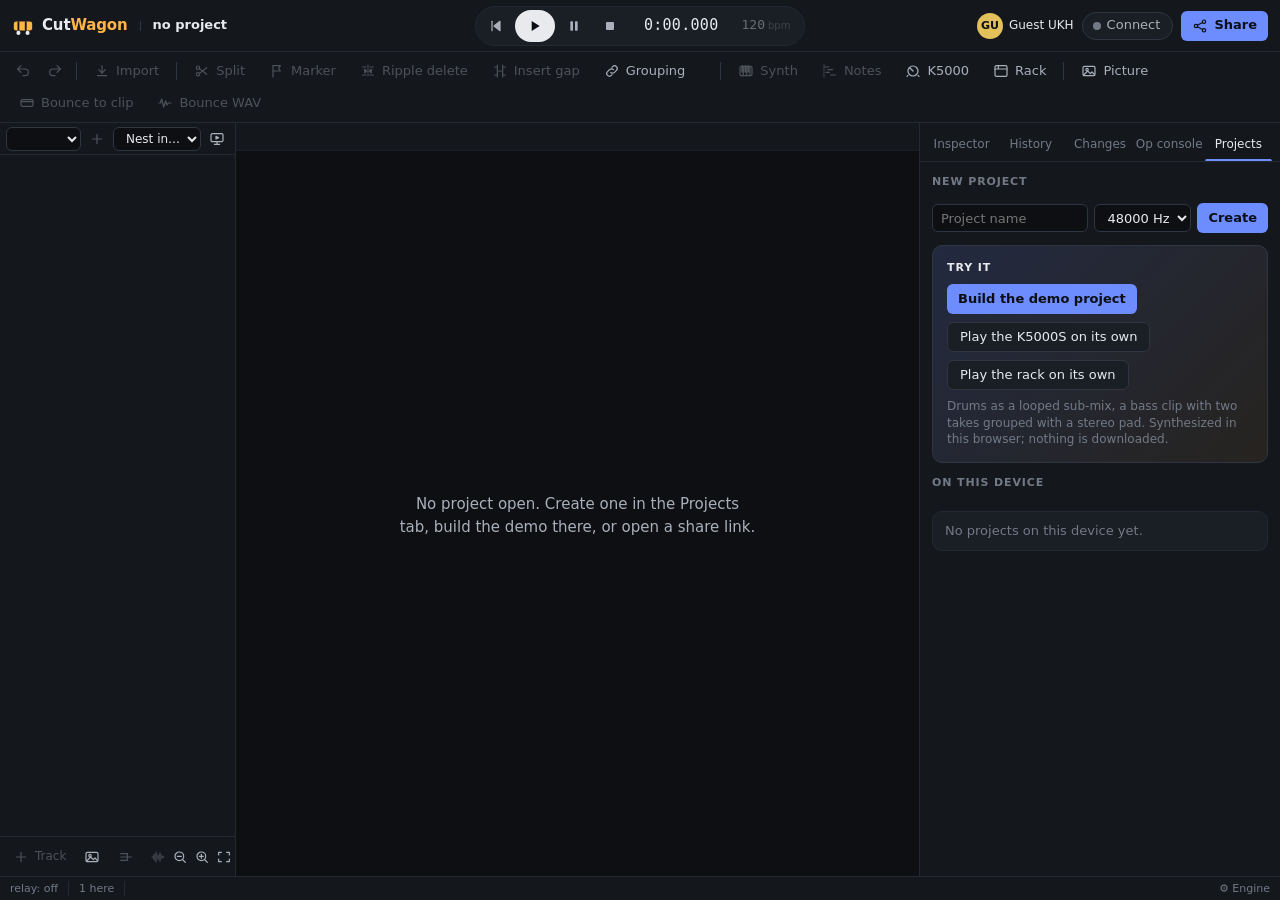
==== commit b9721517: "CutWagon 3a6f18de649d: log render continuation: what is exact, what stays cold, and that the synth's" ====
--- a/index.html
+++ b/index.html
@@ -5,7 +5,7 @@
 <meta name="viewport" content="width=device-width, initial-scale=1, viewport-fit=cover">
 <meta name="theme-color" content="#14171c">
 <meta name="robots" content="noindex, nofollow">
-<meta name="cutwagon:build" content="6019faf24963">
+<meta name="cutwagon:build" content="3a6f18de649d">
 <title>CutWagon</title>
 <link rel="stylesheet" href="style.css">
 <link rel="icon" href="data:image/svg+xml,%3Csvg xmlns='http://www.w3.org/2000/svg' viewBox='0 0 24 24'%3E%3Crect width='24' height='24' rx='5' fill='%2314171c'/%3E%3Crect x='3' y='6' width='18' height='9' rx='2' fill='%23ffb547'/%3E%3Ccircle cx='7.5' cy='18' r='2' fill='%23e8eaee'/%3E%3Ccircle cx='16.5' cy='18' r='2' fill='%23e8eaee'/%3E%3C/svg%3E">
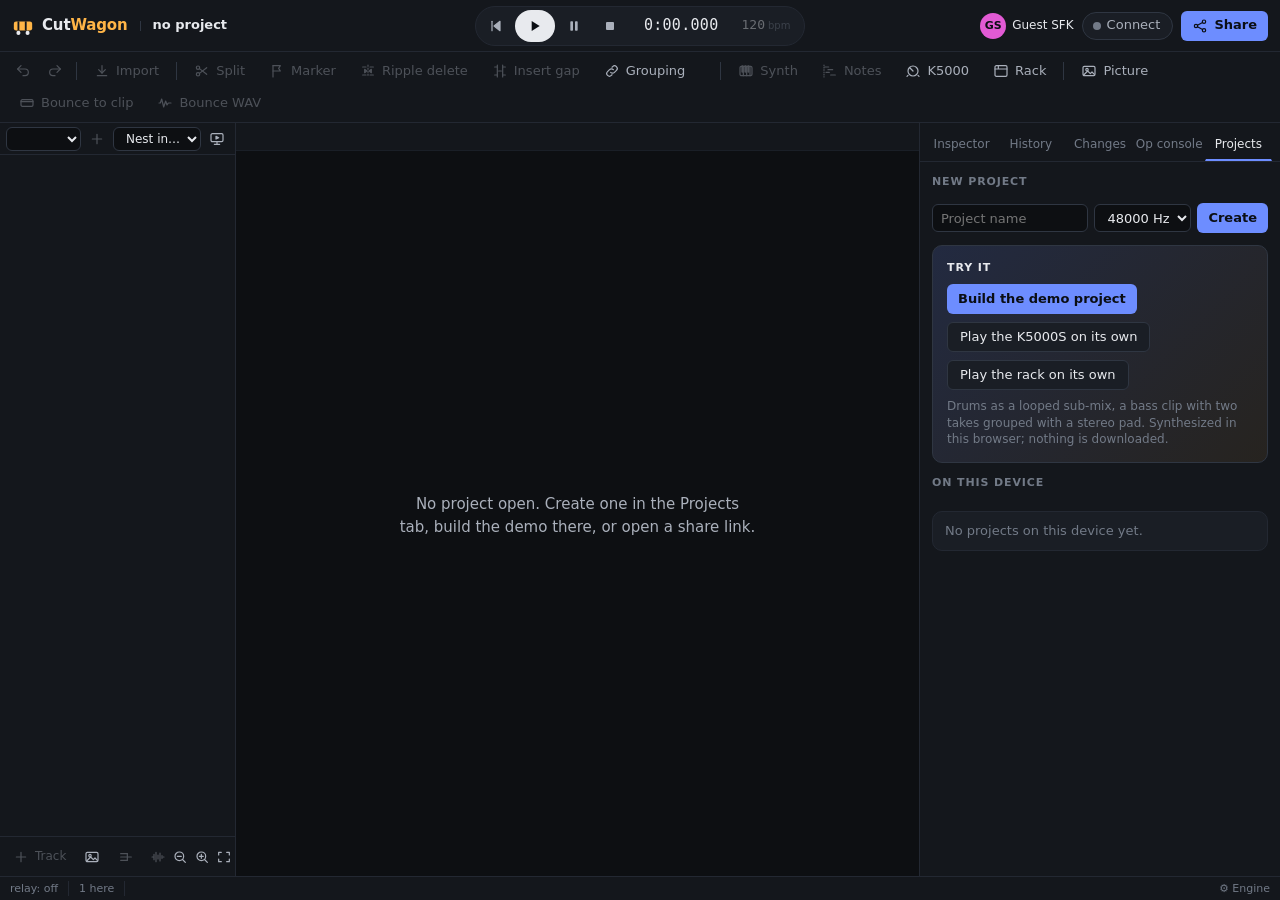
==== commit 5438d861: "CutWagon c6035e331cf5: log the synth's continuation and the memo clearing with the renderer Co-Autho" ====
--- a/index.html
+++ b/index.html
@@ -5,7 +5,7 @@
 <meta name="viewport" content="width=device-width, initial-scale=1, viewport-fit=cover">
 <meta name="theme-color" content="#14171c">
 <meta name="robots" content="noindex, nofollow">
-<meta name="cutwagon:build" content="3a6f18de649d">
+<meta name="cutwagon:build" content="c6035e331cf5">
 <title>CutWagon</title>
 <link rel="stylesheet" href="style.css">
 <link rel="icon" href="data:image/svg+xml,%3Csvg xmlns='http://www.w3.org/2000/svg' viewBox='0 0 24 24'%3E%3Crect width='24' height='24' rx='5' fill='%2314171c'/%3E%3Crect x='3' y='6' width='18' height='9' rx='2' fill='%23ffb547'/%3E%3Ccircle cx='7.5' cy='18' r='2' fill='%23e8eaee'/%3E%3Ccircle cx='16.5' cy='18' r='2' fill='%23e8eaee'/%3E%3C/svg%3E">
